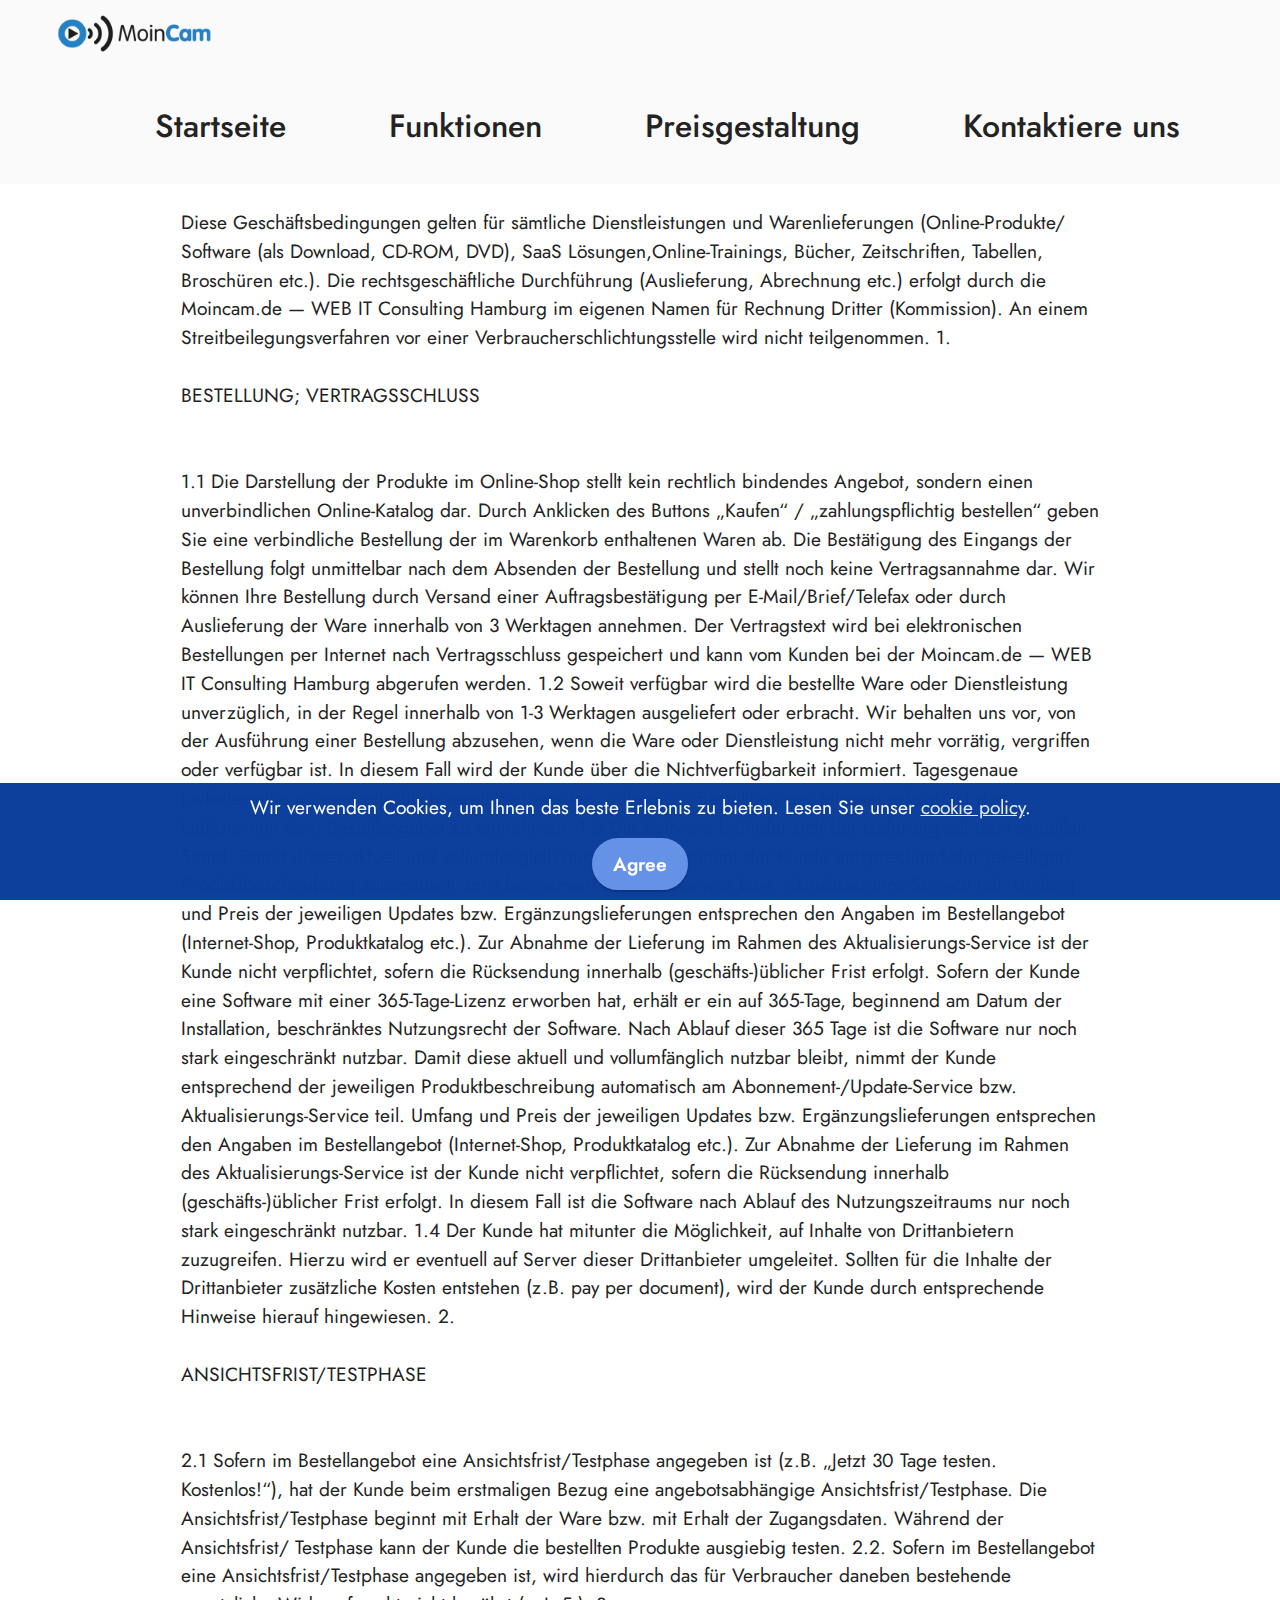
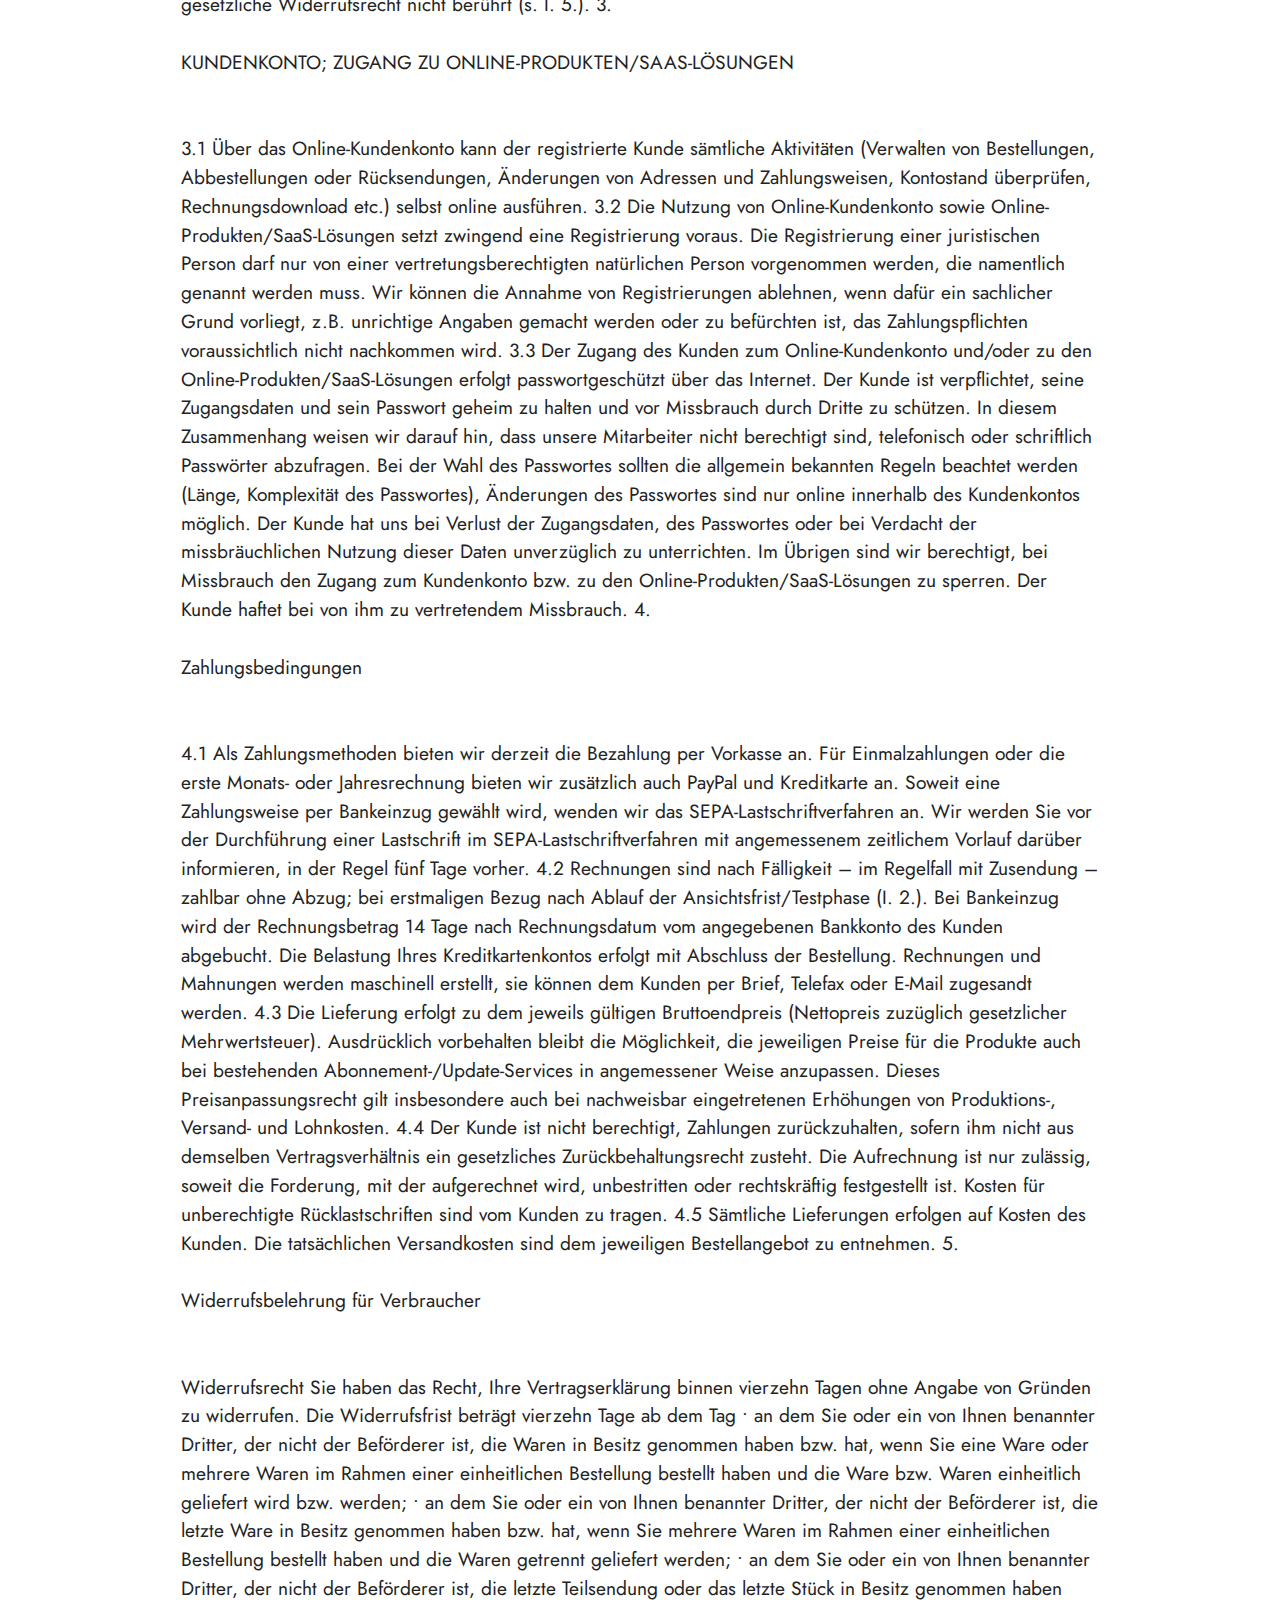
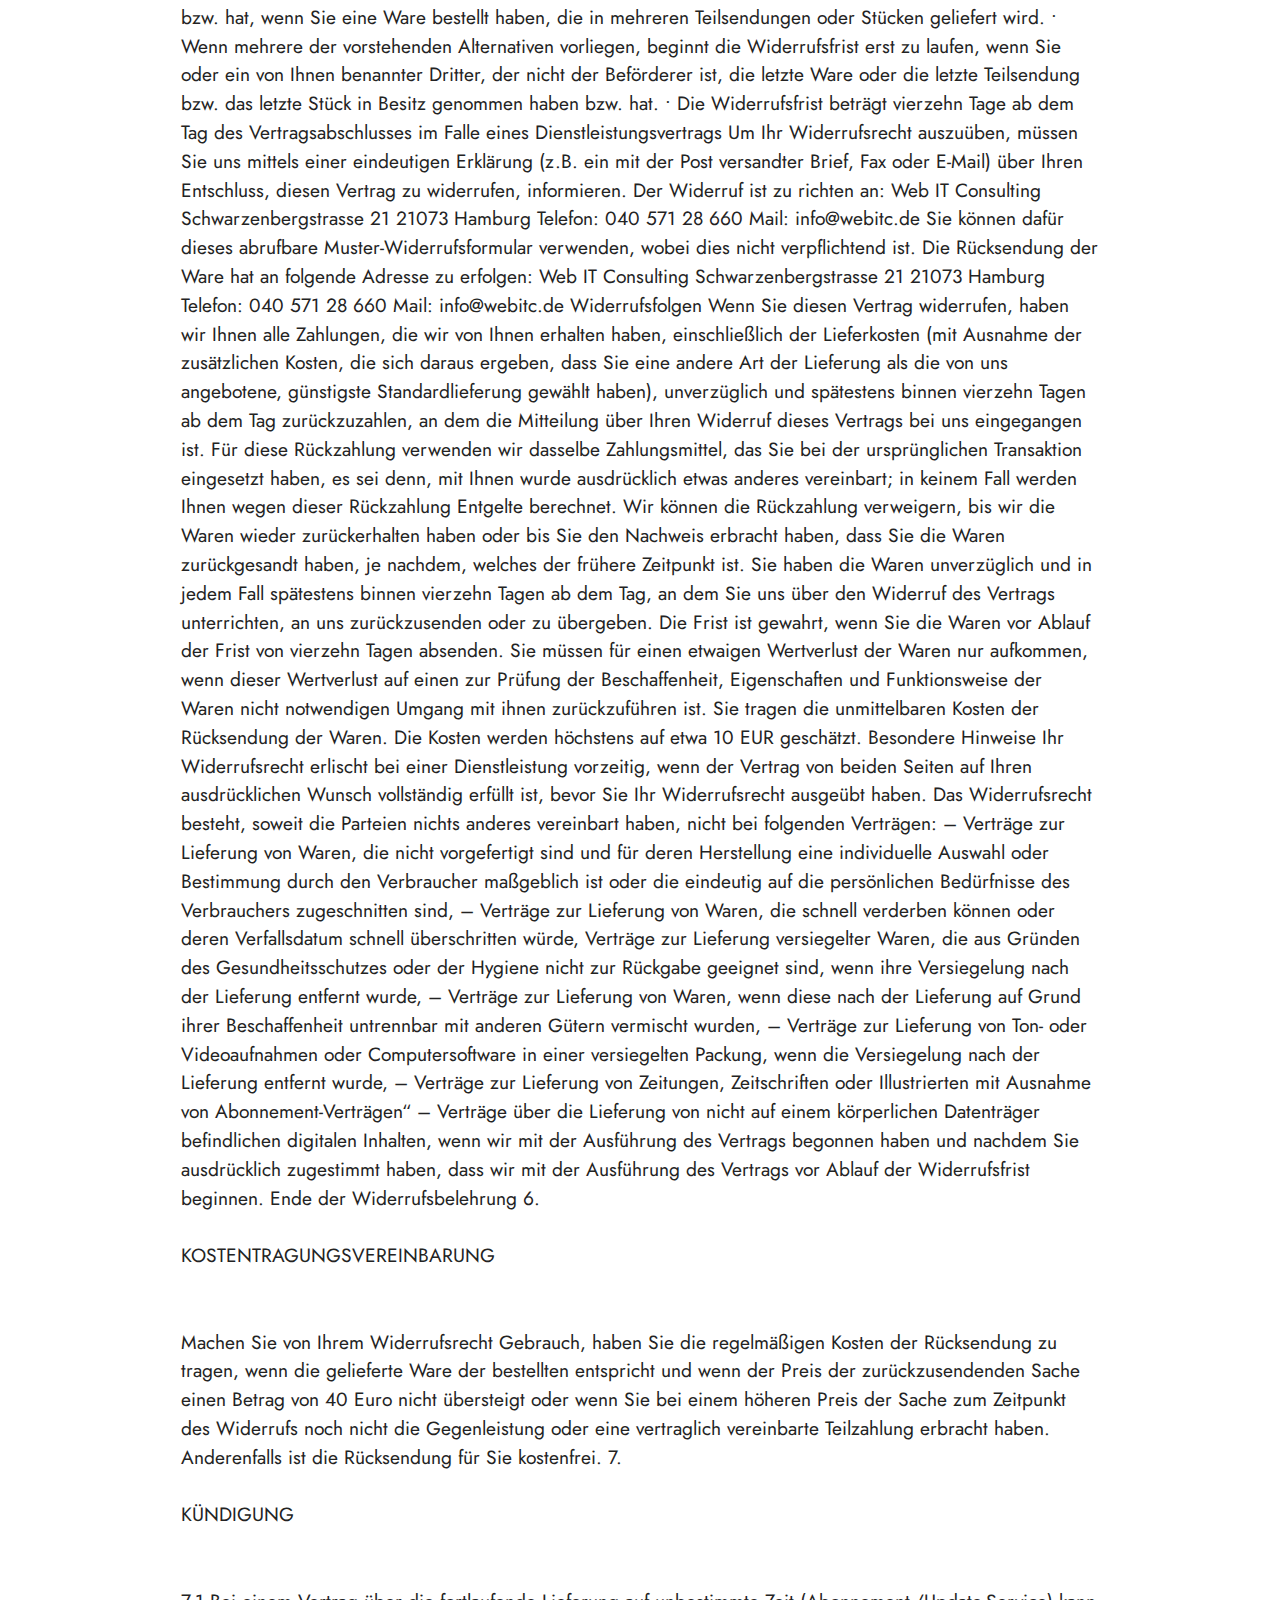
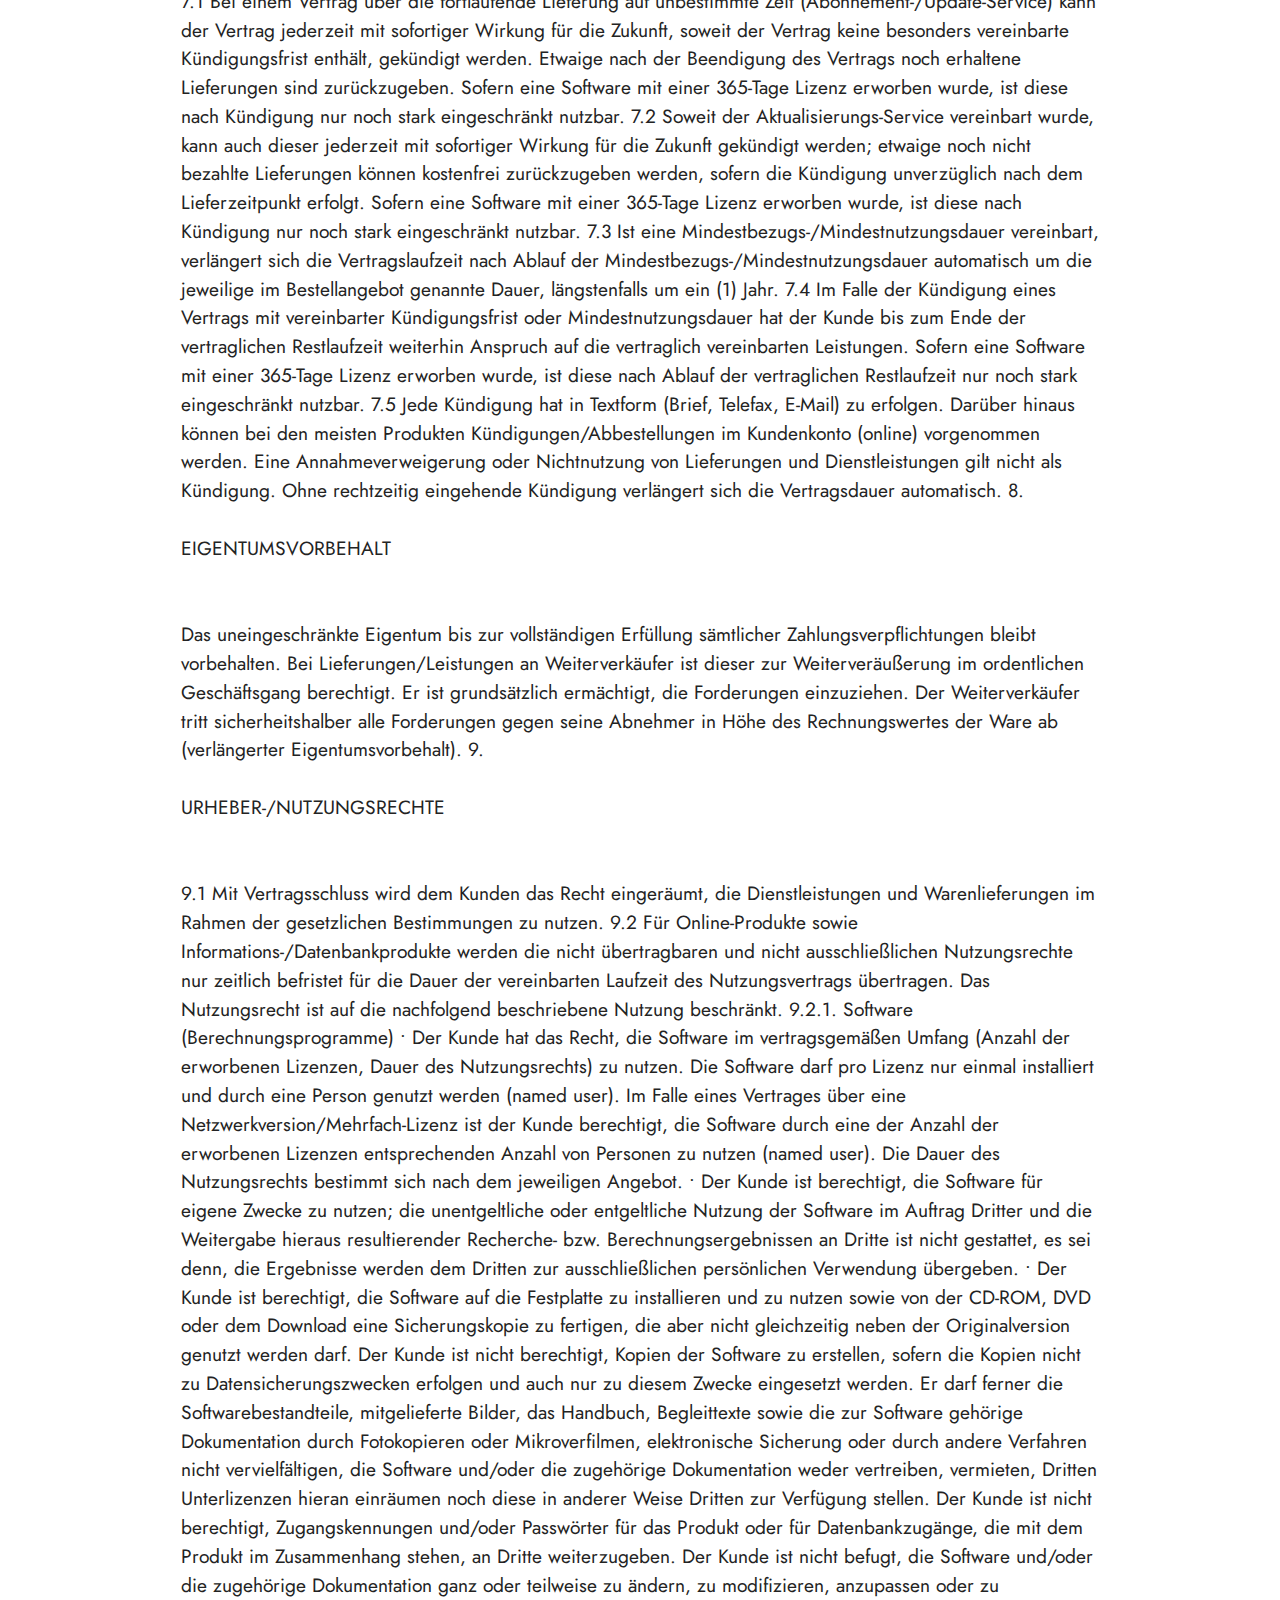
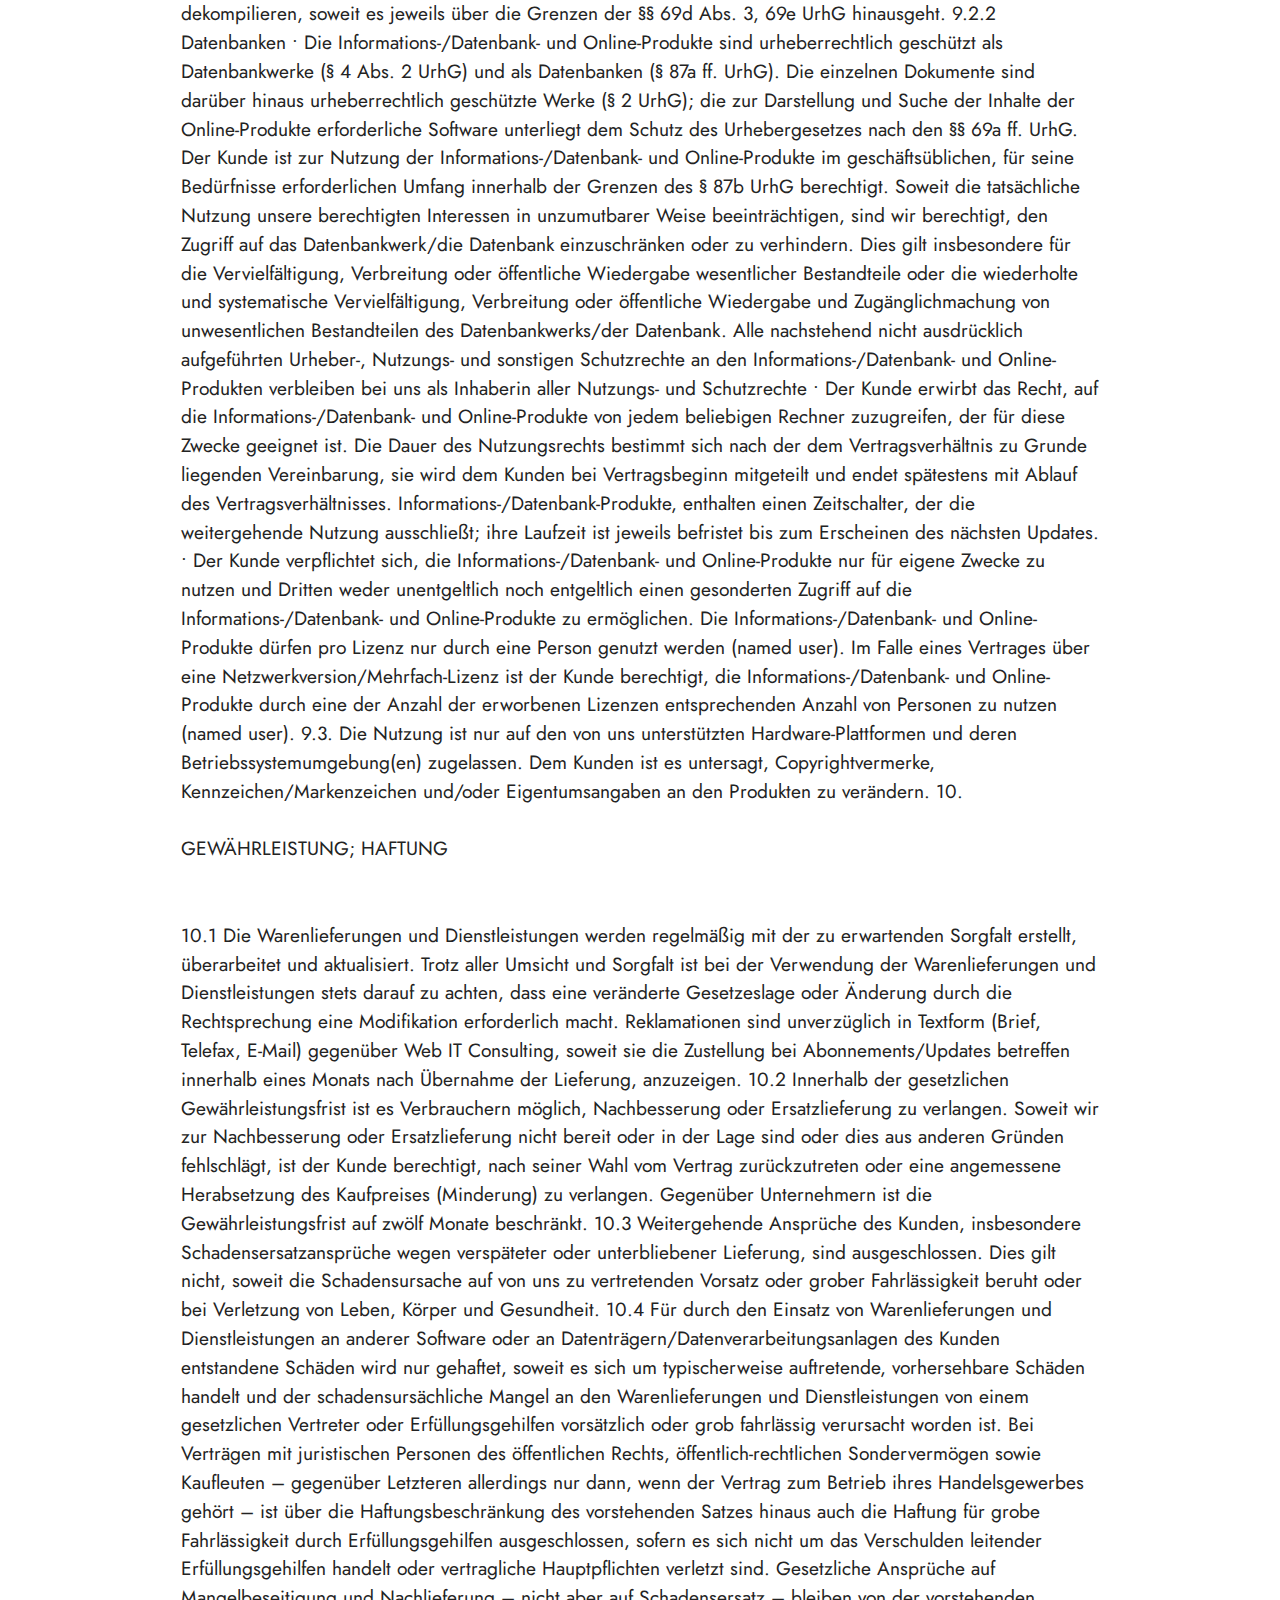
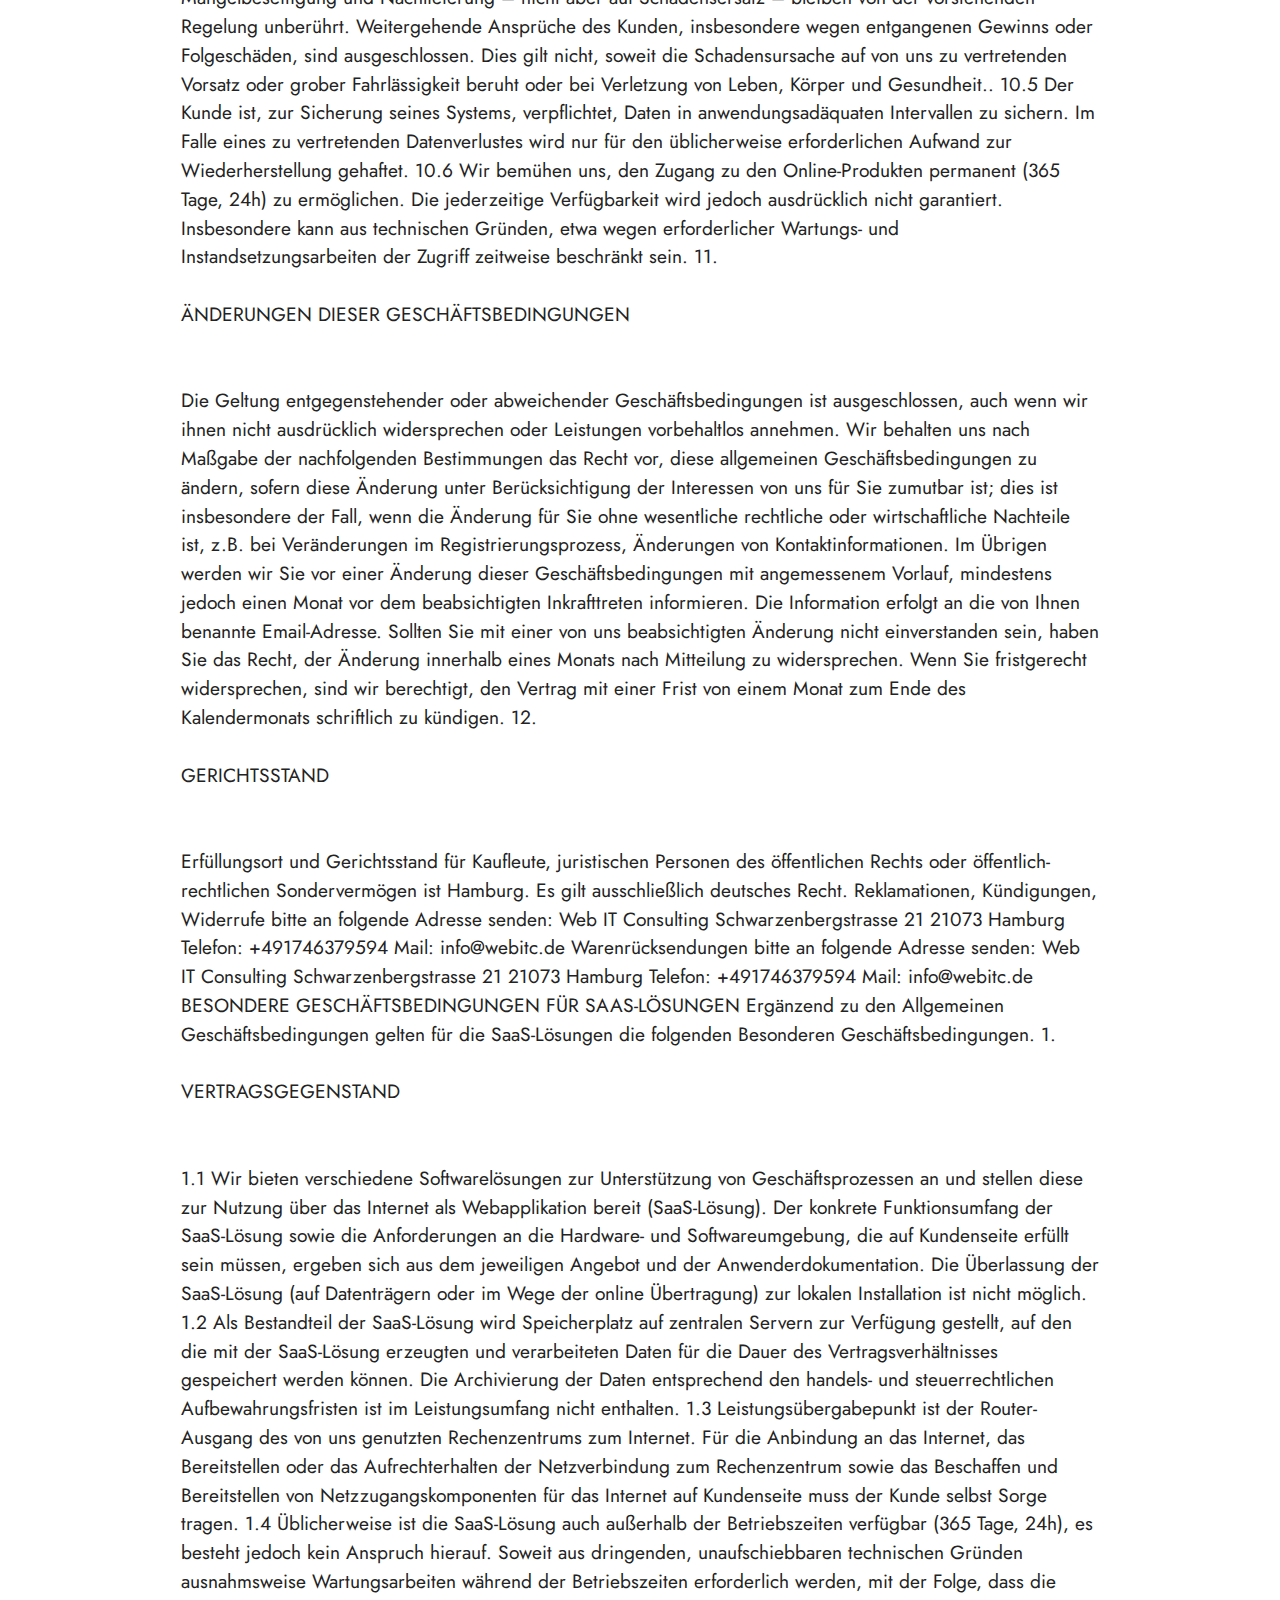
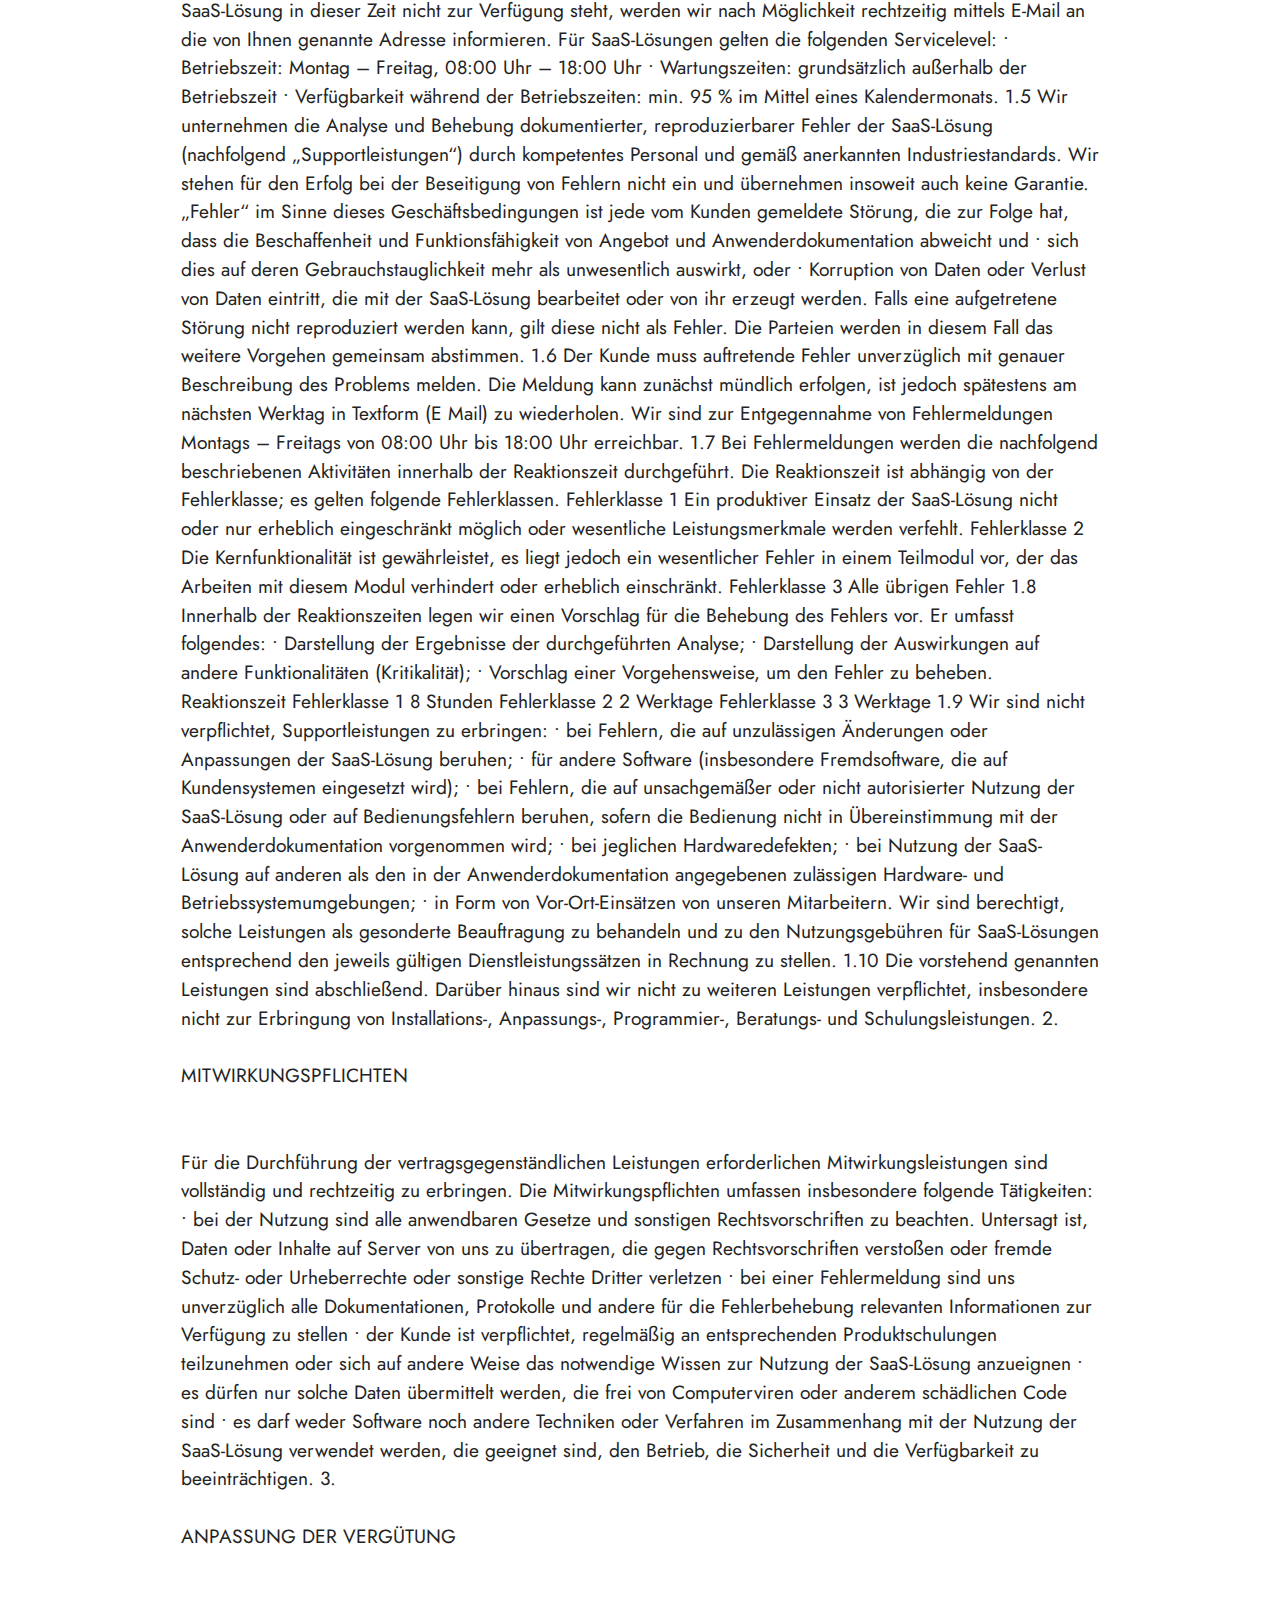
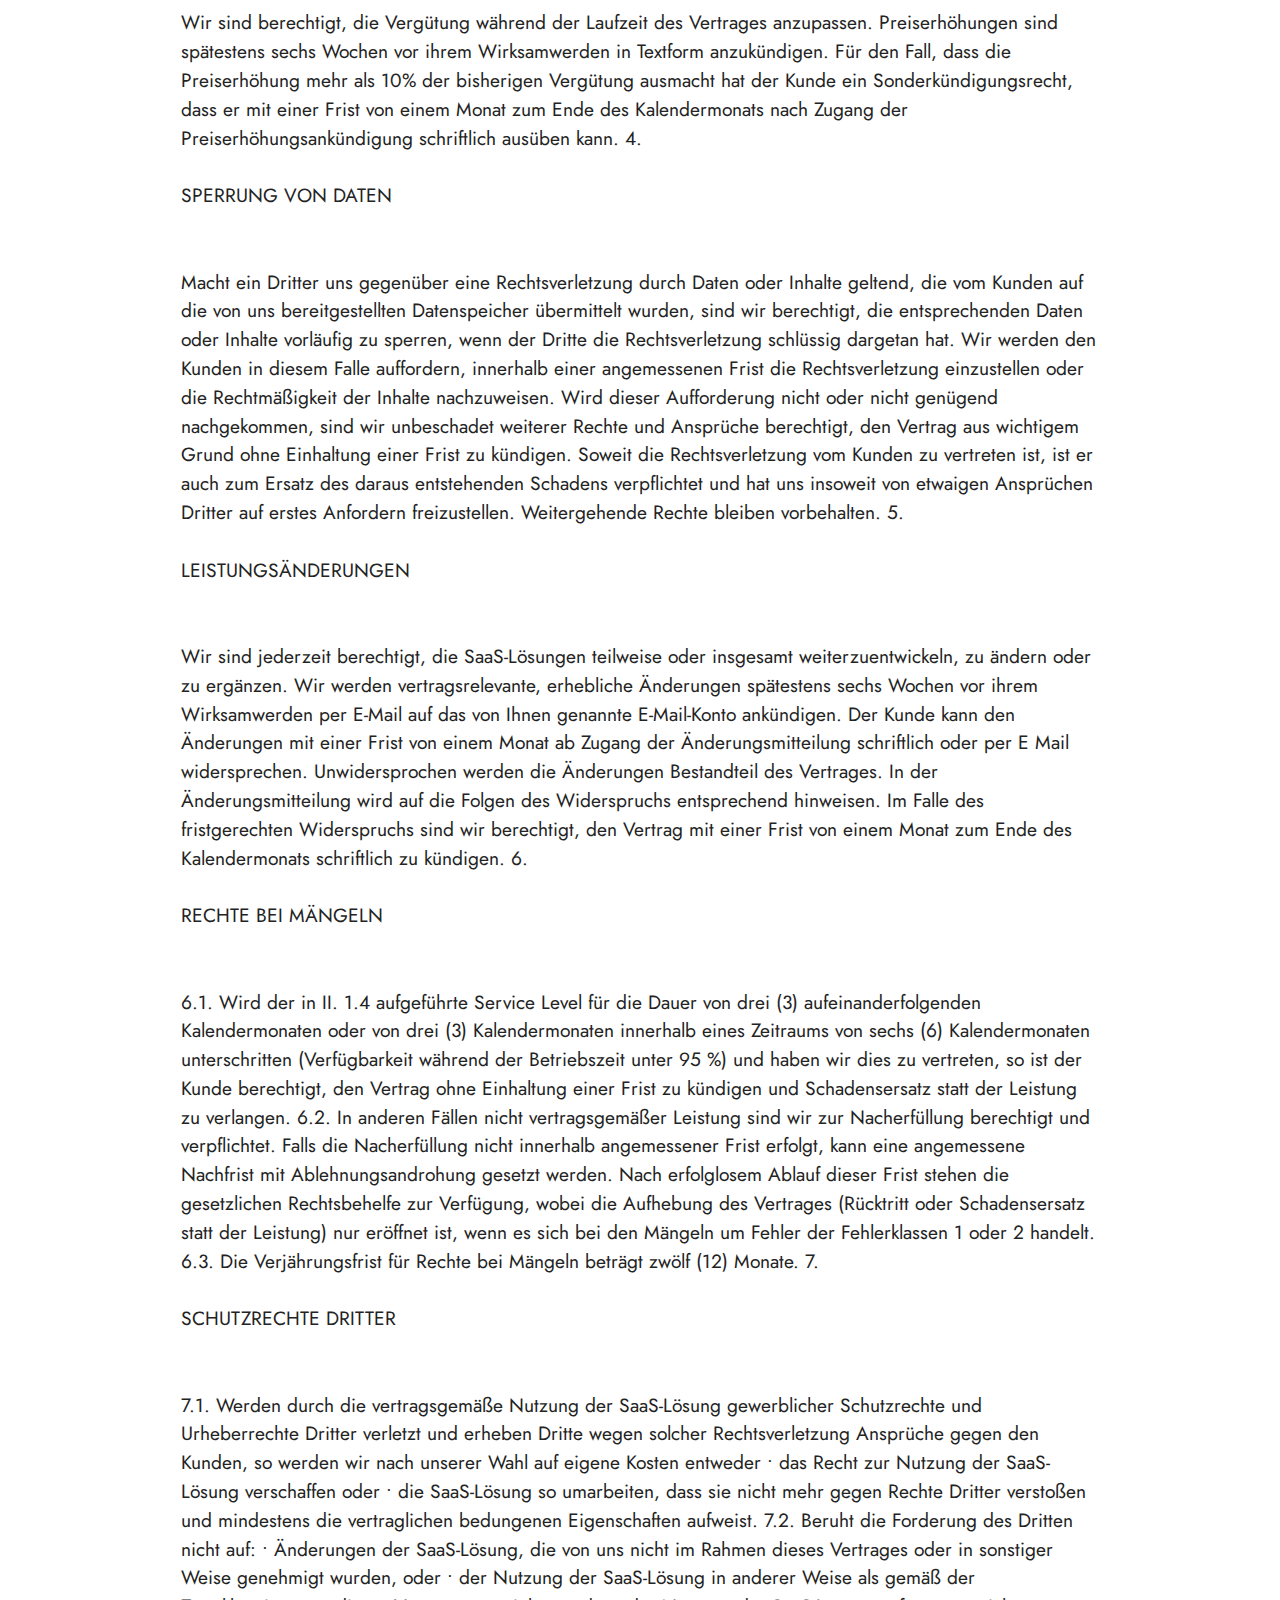
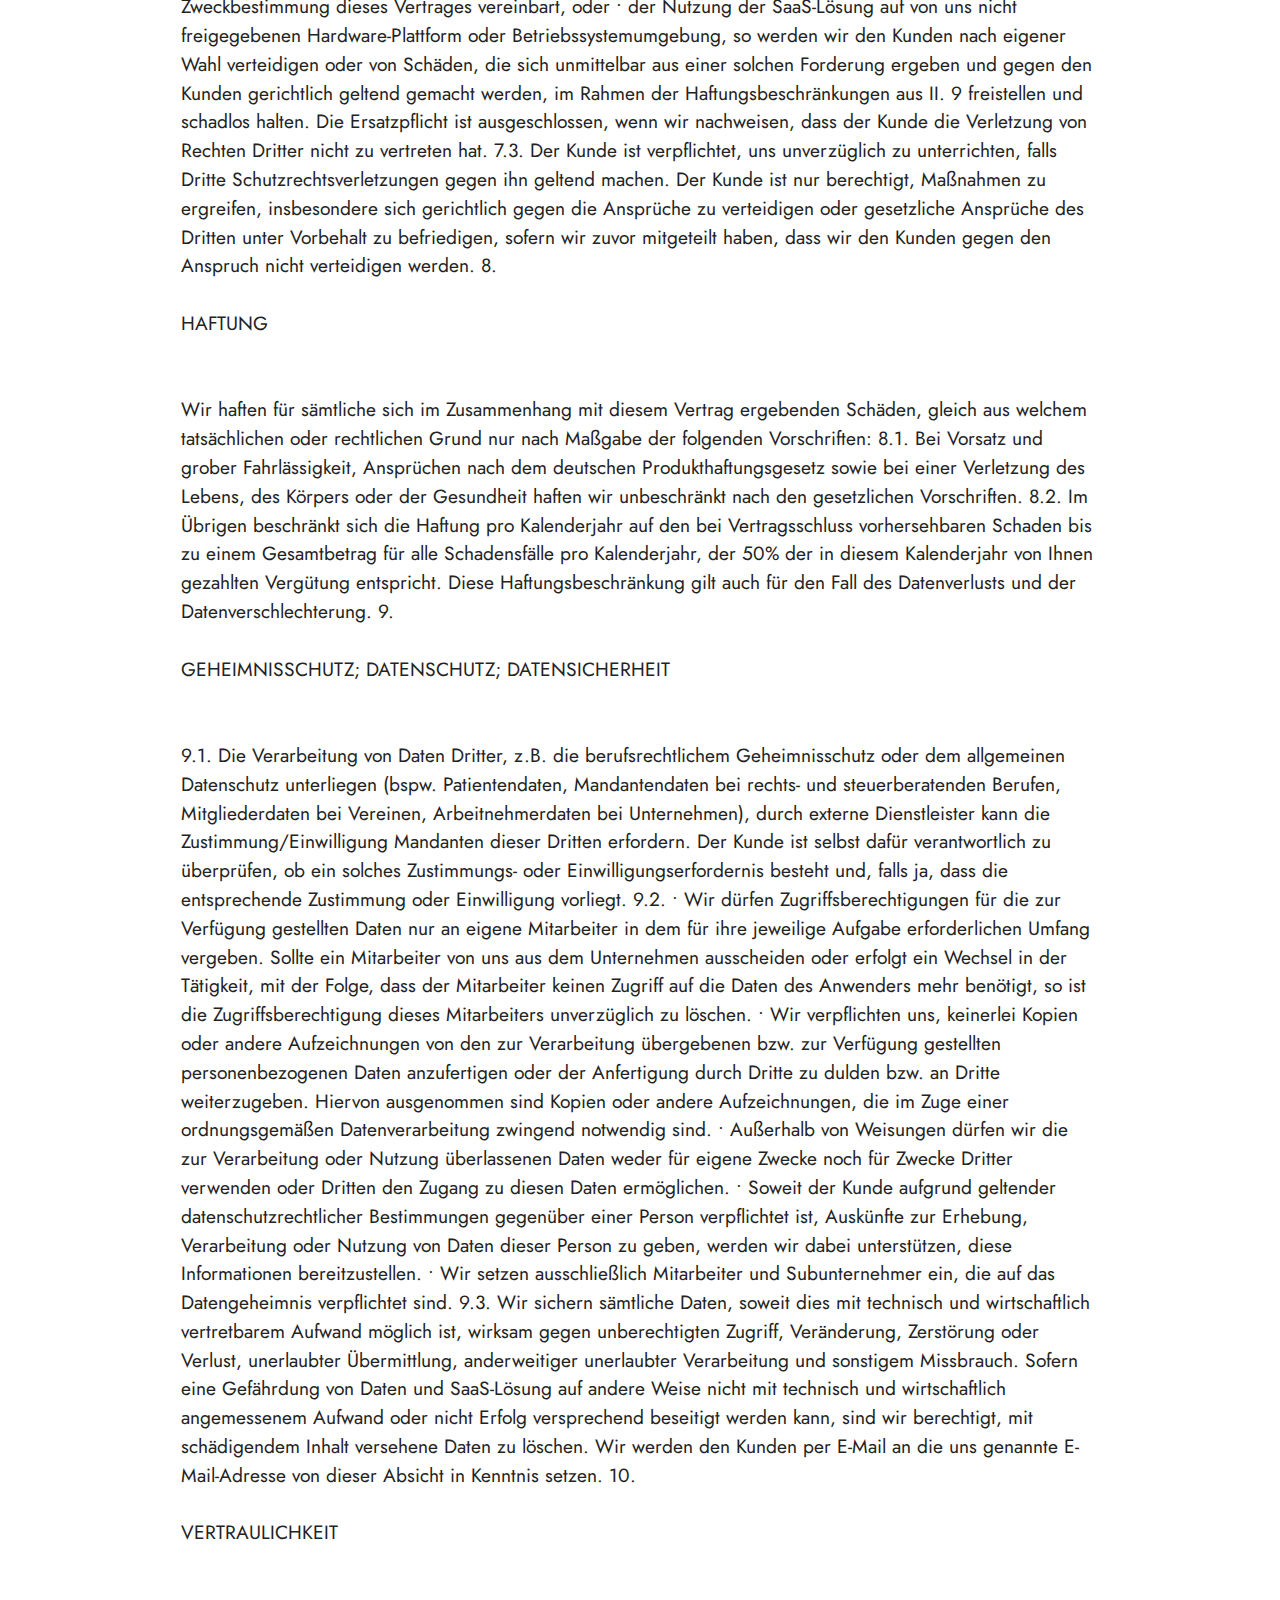
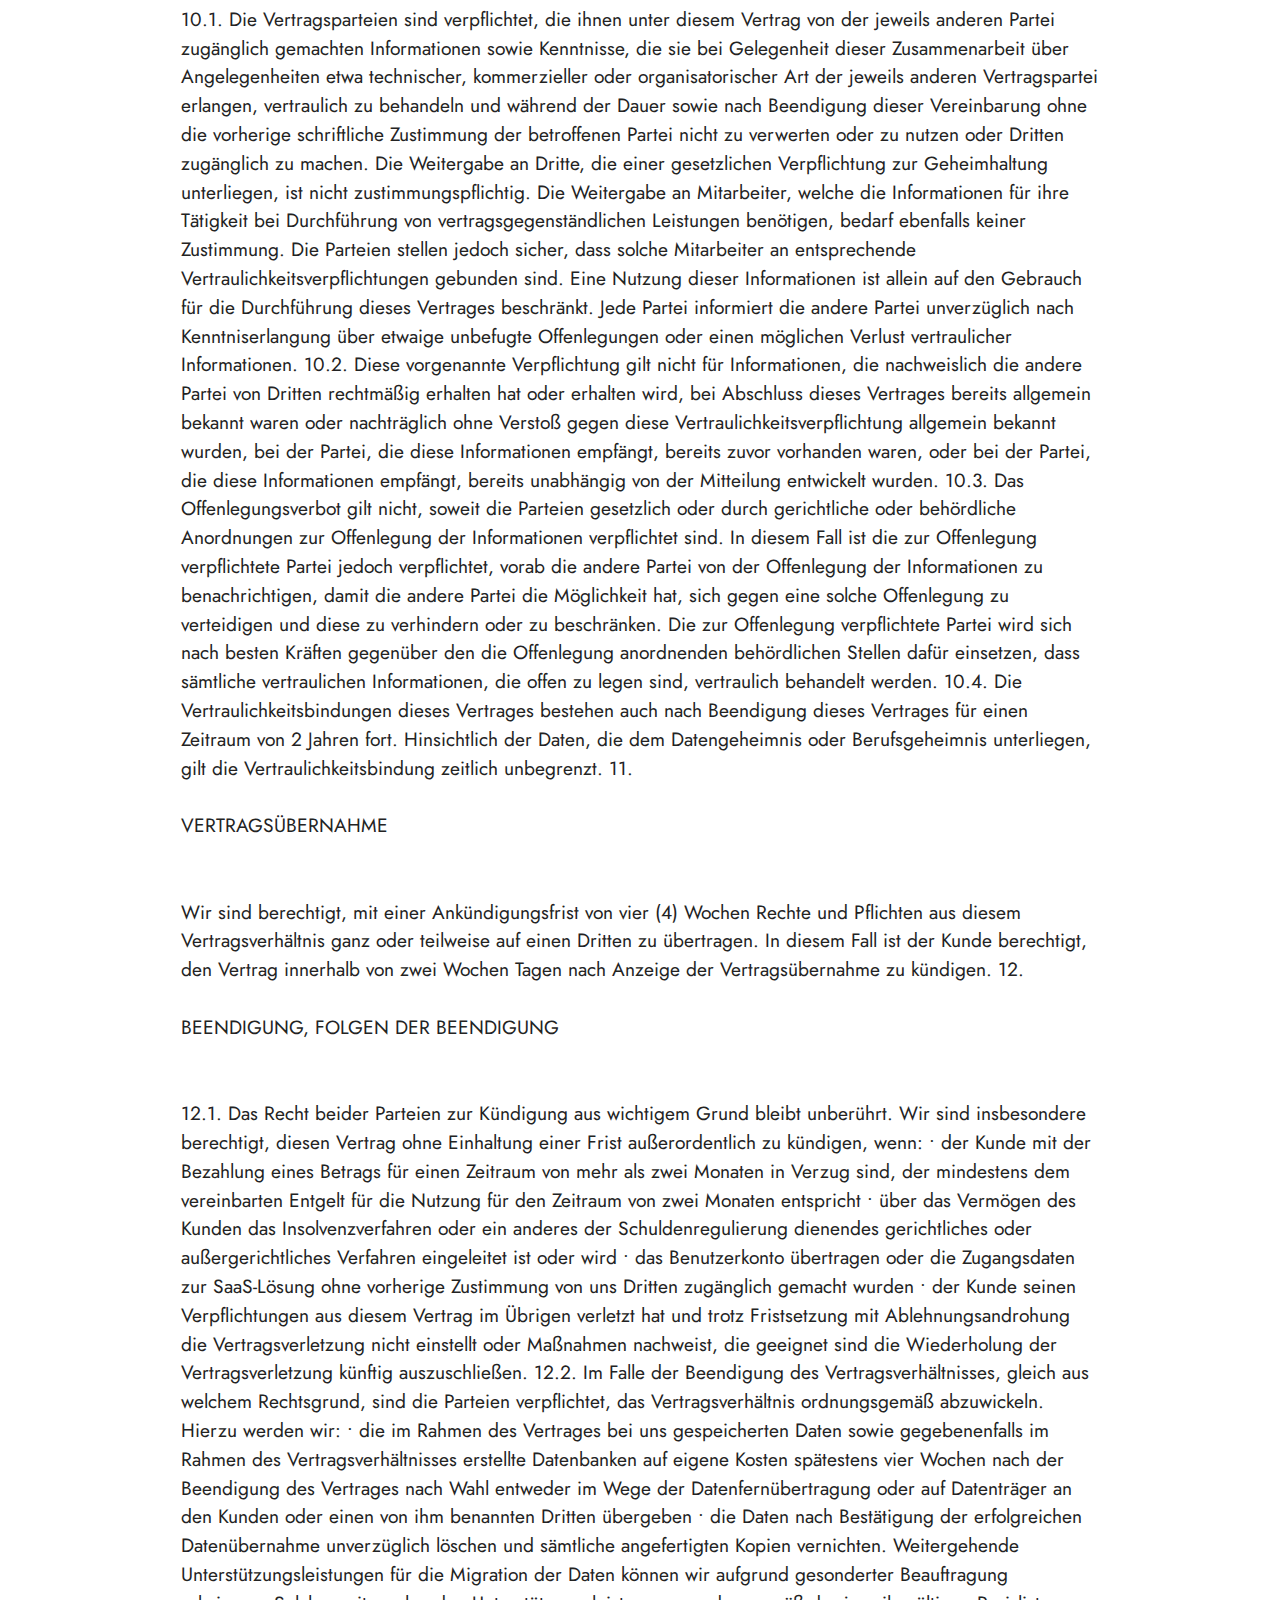
==== agb.html @ fe036a1b "3" ====
<!DOCTYPE html>
<html  lang="de">
<head>
  
  <meta charset="UTF-8">
  <meta http-equiv="X-UA-Compatible" content="IE=edge">
  
  <meta name="twitter:card" content="summary_large_image"/>
  <meta name="twitter:image:src" content="">
  <meta property="og:image" content="">
  <meta name="twitter:title" content="AGB">
  <meta name="viewport" content="width=device-width, initial-scale=1, minimum-scale=1">
  <link rel="shortcut icon" href="assets/images/icon-removebg-preview-92x90.png" type="image/x-icon">
  <meta name="description" content="">
  
  
  <title>AGB</title>
  <link rel="stylesheet" href="assets/bootstrap/css/bootstrap.min.css">
  <link rel="stylesheet" href="assets/bootstrap/css/bootstrap-grid.min.css">
  <link rel="stylesheet" href="assets/bootstrap/css/bootstrap-reboot.min.css">
  <link rel="stylesheet" href="assets/web/assets/gdpr-plugin/gdpr-styles.css">
  <link rel="stylesheet" href="assets/dropdown/css/style.css">
  <link rel="stylesheet" href="assets/socicon/css/styles.css">
  <link rel="stylesheet" href="assets/theme/css/style.css">
  <link rel="preload" href="https://fonts.googleapis.com/css?family=Jost:100,200,300,400,500,600,700,800,900,100i,200i,300i,400i,500i,600i,700i,800i,900i&display=swap" as="style" onload="this.onload=null;this.rel='stylesheet'">
  <noscript><link rel="stylesheet" href="https://fonts.googleapis.com/css?family=Jost:100,200,300,400,500,600,700,800,900,100i,200i,300i,400i,500i,600i,700i,800i,900i&display=swap"></noscript>
  <link rel="preload" as="style" href="assets/mobirise/css/mbr-additional.css"><link rel="stylesheet" href="assets/mobirise/css/mbr-additional.css" type="text/css">
  
  
  <script src="https://cdn.gravitec.net/storage/14111d429844a57307f62bf4891c823f/client.js" async></script>

  

<meta name="theme-color" content="#0fbc49">
<link rel="manifest" href="manifest.json">
<script src="sw-connect.js"></script>
<meta name="apple-mobile-web-app-capable" content="yes">
<link rel="apple-touch-startup-image" media="(device-width: 320px) and (device-height: 568px) and (-webkit-device-pixel-ratio: 2) and (orientation: portrait)" href="assets/images/apple-launch-640x1136.png">
<link rel="apple-touch-startup-image" media="(device-width: 375px) and (device-height: 667px) and (-webkit-device-pixel-ratio: 2) and (orientation: portrait)" href="assets/images/apple-launch-750x1334.png">
<link rel="apple-touch-startup-image" media="(device-width: 414px) and (device-height: 736px) and (-webkit-device-pixel-ratio: 3) and (orientation: portrait)" href="assets/images/apple-launch-1242x2208.png">
<link rel="apple-touch-startup-image" media="(device-width: 375px) and (device-height: 812px) and (-webkit-device-pixel-ratio: 3) and (orientation: portrait)" href="assets/images/apple-launch-1125x2436.png">
<link rel="apple-touch-startup-image" media="(device-width: 768px) and (device-height: 1024px) and (-webkit-device-pixel-ratio: 2) and (orientation: portrait)" href="assets/images/apple-launch-1536x2048.png">
<link rel="apple-touch-startup-image" media="(device-width: 834px) and (device-height: 1112px) and (-webkit-device-pixel-ratio: 2) and (orientation: portrait)" href="assets/images/apple-launch-1668x2224.png">
<link rel="apple-touch-startup-image" media="(device-width: 1024px) and (device-height: 1366px) and (-webkit-device-pixel-ratio: 2) and (orientation: portrait)" href="assets/images/apple-launch-2048x2732.png">
<meta name="apple-mobile-web-app-status-bar-style" content="default">
<meta name="apple-mobile-web-app-title" content="">
<link rel="apple-touch-icon" href="apple-touch-icon.png"></head>
<body>
  <script async="" src="https://cdn.onthe.io/io.js/asxhhPfzrP5i"></script>
  <section data-bs-version="5.1" class="menu menu2 cid-tc5HIs249k" once="menu" id="menu2-17">
    
    <nav class="navbar navbar-dropdown navbar-fixed-top navbar-expand-lg">
        <div class="container-fluid">
            <div class="navbar-brand">
                <span class="navbar-logo">
                    <a href="index.html#header14-1f">
                        <img src="[data-uri]" alt="" style="height: 4.3rem;" loading="lazy" class="lazyload" data-src="assets/images/logo-1-460x133.png">
                    </a>
                </span>
                
            </div>
            <button class="navbar-toggler" type="button" data-toggle="collapse" data-bs-toggle="collapse" data-target="#navbarSupportedContent" data-bs-target="#navbarSupportedContent" aria-controls="navbarNavAltMarkup" aria-expanded="false" aria-label="Toggle navigation">
                <div class="hamburger">
                    <span></span>
                    <span></span>
                    <span></span>
                    <span></span>
                </div>
            </button>
            <div class="collapse navbar-collapse" id="navbarSupportedContent">
                <ul class="navbar-nav nav-dropdown nav-right" data-app-modern-menu="true"><li class="nav-item"><a class="nav-link link text-black text-primary display-5" href="index.html#header14-1f">Startseite</a></li><li class="nav-item"><a class="nav-link link text-black text-primary display-5" href="index.html#content5-8">Funktionen</a></li>
                    <li class="nav-item"><a class="nav-link link text-black text-primary display-5" href="index.html#article1-l">Preisgestaltung</a></li>
                    <li class="nav-item"><a class="nav-link link text-black text-primary display-5" href="kontaktuns.html#contacts08-1d">Kontaktiere uns</a>
                    </li></ul>
                
                
            </div>
        </div>
    </nav>
</section>

<section data-bs-version="5.1" class="content5 cid-tc5G8BKfij" id="content5-10">
    
    <div class="container">
        <div class="row justify-content-center">
            <div class="col-md-12 col-lg-10">
                
                <h4 class="mbr-section-subtitle mbr-fonts-style mb-4 display-5">ALLGEMEINE GESCHÄFTSBEDINGUNGEN (AGB)</h4>
                <p class="mbr-text mbr-fonts-style display-7">Diese Geschäftsbedingungen gelten für sämtliche Dienstleistungen und Warenlieferungen (Online-Produkte/ Software (als Download, CD-ROM, DVD), SaaS Lösungen,Online-Trainings, Bücher, Zeitschriften, Tabellen, Broschüren etc.). Die rechtsgeschäftliche Durchführung (Auslieferung, Abrechnung etc.) erfolgt durch die Moincam.de — WEB IT Consulting Hamburg im eigenen Namen für Rechnung Dritter (Kommission). An einem Streitbeilegungsverfahren vor einer Verbraucherschlichtungsstelle wird nicht teilgenommen. 1.
<br>
<br>BESTELLUNG; VERTRAGSSCHLUSS
<br>
<br>
<br>1.1 Die Darstellung der Produkte im Online-Shop stellt kein rechtlich bindendes Angebot, sondern einen unverbindlichen Online-Katalog dar. Durch Anklicken des Buttons „Kaufen“ / „zahlungspflichtig bestellen“ geben Sie eine verbindliche Bestellung der im Warenkorb enthaltenen Waren ab. Die Bestätigung des Eingangs der Bestellung folgt unmittelbar nach dem Absenden der Bestellung und stellt noch keine Vertragsannahme dar. Wir können Ihre Bestellung durch Versand einer Auftragsbestätigung per E-Mail/Brief/Telefax oder durch Auslieferung der Ware innerhalb von 3 Werktagen annehmen. Der Vertragstext wird bei elektronischen Bestellungen per Internet nach Vertragsschluss gespeichert und kann vom Kunden bei der Moincam.de — WEB IT Consulting Hamburg abgerufen werden. 1.2 Soweit verfügbar wird die bestellte Ware oder Dienstleistung unverzüglich, in der Regel innerhalb von 1-3 Werktagen ausgeliefert oder erbracht. Wir behalten uns vor, von der Ausführung einer Bestellung abzusehen, wenn die Ware oder Dienstleistung nicht mehr vorrätig, vergriffen oder verfügbar ist. In diesem Fall wird der Kunde über die Nichtverfügbarkeit informiert. Tagesgenaue Liefertermine müssen schriftlich vereinbart werden. Sofern die Bestellung per Internet erfolgt, ist der Liefertermin dem Bestellangebot zu entnehmen. 1.3 Die Software befindet sich bei Lieferung auf dem aktuellen Stand. Damit dieses aktuell und vollumfänglich nutzbar bleibt, nimmt der Kunde entsprechend der jeweiligen Produktbeschreibung automatisch am Abonnement-/Update-Service bzw. Aktualisierungs-Service teil. Umfang und Preis der jeweiligen Updates bzw. Ergänzungslieferungen entsprechen den Angaben im Bestellangebot (Internet-Shop, Produktkatalog etc.). Zur Abnahme der Lieferung im Rahmen des Aktualisierungs-Service ist der Kunde nicht verpflichtet, sofern die Rücksendung innerhalb (geschäfts-)üblicher Frist erfolgt. Sofern der Kunde eine Software mit einer 365-Tage-Lizenz erworben hat, erhält er ein auf 365-Tage, beginnend am Datum der Installation, beschränktes Nutzungsrecht der Software. Nach Ablauf dieser 365 Tage ist die Software nur noch stark eingeschränkt nutzbar. Damit diese aktuell und vollumfänglich nutzbar bleibt, nimmt der Kunde entsprechend der jeweiligen Produktbeschreibung automatisch am Abonnement-/Update-Service bzw. Aktualisierungs-Service teil. Umfang und Preis der jeweiligen Updates bzw. Ergänzungslieferungen entsprechen den Angaben im Bestellangebot (Internet-Shop, Produktkatalog etc.). Zur Abnahme der Lieferung im Rahmen des Aktualisierungs-Service ist der Kunde nicht verpflichtet, sofern die Rücksendung innerhalb (geschäfts-)üblicher Frist erfolgt. In diesem Fall ist die Software nach Ablauf des Nutzungszeitraums nur noch stark eingeschränkt nutzbar. 1.4 Der Kunde hat mitunter die Möglichkeit, auf Inhalte von Drittanbietern zuzugreifen. Hierzu wird er eventuell auf Server dieser Drittanbieter umgeleitet. Sollten für die Inhalte der Drittanbieter zusätzliche Kosten entstehen (z.B. pay per document), wird der Kunde durch entsprechende Hinweise hierauf hingewiesen. 2.
<br>
<br>ANSICHTSFRIST/TESTPHASE
<br>
<br>
<br>2.1 Sofern im Bestellangebot eine Ansichtsfrist/Testphase angegeben ist (z.B. „Jetzt 30 Tage testen. Kostenlos!“), hat der Kunde beim erstmaligen Bezug eine angebotsabhängige Ansichtsfrist/Testphase. Die Ansichtsfrist/Testphase beginnt mit Erhalt der Ware bzw. mit Erhalt der Zugangsdaten. Während der Ansichtsfrist/ Testphase kann der Kunde die bestellten Produkte ausgiebig testen. 2.2. Sofern im Bestellangebot eine Ansichtsfrist/Testphase angegeben ist, wird hierdurch das für Verbraucher daneben bestehende gesetzliche Widerrufsrecht nicht berührt (s. I. 5.). 3.
<br>
<br>KUNDENKONTO; ZUGANG ZU ONLINE-PRODUKTEN/SAAS-LÖSUNGEN
<br>
<br>
<br>3.1 Über das Online-Kundenkonto kann der registrierte Kunde sämtliche Aktivitäten (Verwalten von Bestellungen, Abbestellungen oder Rücksendungen, Änderungen von Adressen und Zahlungsweisen, Kontostand überprüfen, Rechnungsdownload etc.) selbst online ausführen. 3.2 Die Nutzung von Online-Kundenkonto sowie Online-Produkten/SaaS-Lösungen setzt zwingend eine Registrierung voraus. Die Registrierung einer juristischen Person darf nur von einer vertretungsberechtigten natürlichen Person vorgenommen werden, die namentlich genannt werden muss. Wir können die Annahme von Registrierungen ablehnen, wenn dafür ein sachlicher Grund vorliegt, z.B. unrichtige Angaben gemacht werden oder zu befürchten ist, das Zahlungspflichten voraussichtlich nicht nachkommen wird. 3.3 Der Zugang des Kunden zum Online-Kundenkonto und/oder zu den Online-Produkten/SaaS-Lösungen erfolgt passwortgeschützt über das Internet. Der Kunde ist verpflichtet, seine Zugangsdaten und sein Passwort geheim zu halten und vor Missbrauch durch Dritte zu schützen. In diesem Zusammenhang weisen wir darauf hin, dass unsere Mitarbeiter nicht berechtigt sind, telefonisch oder schriftlich Passwörter abzufragen. Bei der Wahl des Passwortes sollten die allgemein bekannten Regeln beachtet werden (Länge, Komplexität des Passwortes), Änderungen des Passwortes sind nur online innerhalb des Kundenkontos möglich. Der Kunde hat uns bei Verlust der Zugangsdaten, des Passwortes oder bei Verdacht der missbräuchlichen Nutzung dieser Daten unverzüglich zu unterrichten. Im Übrigen sind wir berechtigt, bei Missbrauch den Zugang zum Kundenkonto bzw. zu den Online-Produkten/SaaS-Lösungen zu sperren. Der Kunde haftet bei von ihm zu vertretendem Missbrauch. 4.
<br>
<br>Zahlungsbedingungen
<br>
<br>
<br>4.1 Als Zahlungsmethoden bieten wir derzeit die Bezahlung per Vorkasse an. Für Einmalzahlungen oder die erste Monats- oder Jahresrechnung bieten wir zusätzlich auch PayPal und Kreditkarte an. Soweit eine Zahlungsweise per Bankeinzug gewählt wird, wenden wir das SEPA-Lastschriftverfahren an. Wir werden Sie vor der Durchführung einer Lastschrift im SEPA-Lastschriftverfahren mit angemessenem zeitlichem Vorlauf darüber informieren, in der Regel fünf Tage vorher. 4.2 Rechnungen sind nach Fälligkeit – im Regelfall mit Zusendung – zahlbar ohne Abzug; bei erstmaligen Bezug nach Ablauf der Ansichtsfrist/Testphase (I. 2.). Bei Bankeinzug wird der Rechnungsbetrag 14 Tage nach Rechnungsdatum vom angegebenen Bankkonto des Kunden abgebucht. Die Belastung Ihres Kreditkartenkontos erfolgt mit Abschluss der Bestellung. Rechnungen und Mahnungen werden maschinell erstellt, sie können dem Kunden per Brief, Telefax oder E-Mail zugesandt werden. 4.3 Die Lieferung erfolgt zu dem jeweils gültigen Bruttoendpreis (Nettopreis zuzüglich gesetzlicher Mehrwertsteuer). Ausdrücklich vorbehalten bleibt die Möglichkeit, die jeweiligen Preise für die Produkte auch bei bestehenden Abonnement-/Update-Services in angemessener Weise anzupassen. Dieses Preisanpassungsrecht gilt insbesondere auch bei nachweisbar eingetretenen Erhöhungen von Produktions-, Versand- und Lohnkosten. 4.4 Der Kunde ist nicht berechtigt, Zahlungen zurückzuhalten, sofern ihm nicht aus demselben Vertragsverhältnis ein gesetzliches Zurückbehaltungsrecht zusteht. Die Aufrechnung ist nur zulässig, soweit die Forderung, mit der aufgerechnet wird, unbestritten oder rechtskräftig festgestellt ist. Kosten für unberechtigte Rücklastschriften sind vom Kunden zu tragen. 4.5 Sämtliche Lieferungen erfolgen auf Kosten des Kunden. Die tatsächlichen Versandkosten sind dem jeweiligen Bestellangebot zu entnehmen. 5.
<br>
<br>Widerrufsbelehrung für Verbraucher
<br>
<br>
<br>Widerrufsrecht Sie haben das Recht, Ihre Vertragserklärung binnen vierzehn Tagen ohne Angabe von Gründen zu widerrufen. Die Widerrufsfrist beträgt vierzehn Tage ab dem Tag • an dem Sie oder ein von Ihnen benannter Dritter, der nicht der Beförderer ist, die Waren in Besitz genommen haben bzw. hat, wenn Sie eine Ware oder mehrere Waren im Rahmen einer einheitlichen Bestellung bestellt haben und die Ware bzw. Waren einheitlich geliefert wird bzw. werden; • an dem Sie oder ein von Ihnen benannter Dritter, der nicht der Beförderer ist, die letzte Ware in Besitz genommen haben bzw. hat, wenn Sie mehrere Waren im Rahmen einer einheitlichen Bestellung bestellt haben und die Waren getrennt geliefert werden; • an dem Sie oder ein von Ihnen benannter Dritter, der nicht der Beförderer ist, die letzte Teilsendung oder das letzte Stück in Besitz genommen haben bzw. hat, wenn Sie eine Ware bestellt haben, die in mehreren Teilsendungen oder Stücken geliefert wird. • Wenn mehrere der vorstehenden Alternativen vorliegen, beginnt die Widerrufsfrist erst zu laufen, wenn Sie oder ein von Ihnen benannter Dritter, der nicht der Beförderer ist, die letzte Ware oder die letzte Teilsendung bzw. das letzte Stück in Besitz genommen haben bzw. hat. • Die Widerrufsfrist beträgt vierzehn Tage ab dem Tag des Vertragsabschlusses im Falle eines Dienstleistungsvertrags Um Ihr Widerrufsrecht auszuüben, müssen Sie uns mittels einer eindeutigen Erklärung (z.B. ein mit der Post versandter Brief, Fax oder E-Mail) über Ihren Entschluss, diesen Vertrag zu widerrufen, informieren. Der Widerruf ist zu richten an: Web IT Consulting Schwarzenbergstrasse 21 21073 Hamburg Telefon: 040 571 28 660 Mail: info@webitc.de Sie können dafür dieses abrufbare Muster-Widerrufsformular verwenden, wobei dies nicht verpflichtend ist. Die Rücksendung der Ware hat an folgende Adresse zu erfolgen: Web IT Consulting Schwarzenbergstrasse 21 21073 Hamburg Telefon: 040 571 28 660 Mail: info@webitc.de Widerrufsfolgen Wenn Sie diesen Vertrag widerrufen, haben wir Ihnen alle Zahlungen, die wir von Ihnen erhalten haben, einschließlich der Lieferkosten (mit Ausnahme der zusätzlichen Kosten, die sich daraus ergeben, dass Sie eine andere Art der Lieferung als die von uns angebotene, günstigste Standardlieferung gewählt haben), unverzüglich und spätestens binnen vierzehn Tagen ab dem Tag zurückzuzahlen, an dem die Mitteilung über Ihren Widerruf dieses Vertrags bei uns eingegangen ist. Für diese Rückzahlung verwenden wir dasselbe Zahlungsmittel, das Sie bei der ursprünglichen Transaktion eingesetzt haben, es sei denn, mit Ihnen wurde ausdrücklich etwas anderes vereinbart; in keinem Fall werden Ihnen wegen dieser Rückzahlung Entgelte berechnet. Wir können die Rückzahlung verweigern, bis wir die Waren wieder zurückerhalten haben oder bis Sie den Nachweis erbracht haben, dass Sie die Waren zurückgesandt haben, je nachdem, welches der frühere Zeitpunkt ist. Sie haben die Waren unverzüglich und in jedem Fall spätestens binnen vierzehn Tagen ab dem Tag, an dem Sie uns über den Widerruf des Vertrags unterrichten, an uns zurückzusenden oder zu übergeben. Die Frist ist gewahrt, wenn Sie die Waren vor Ablauf der Frist von vierzehn Tagen absenden. Sie müssen für einen etwaigen Wertverlust der Waren nur aufkommen, wenn dieser Wertverlust auf einen zur Prüfung der Beschaffenheit, Eigenschaften und Funktionsweise der Waren nicht notwendigen Umgang mit ihnen zurückzuführen ist. Sie tragen die unmittelbaren Kosten der Rücksendung der Waren. Die Kosten werden höchstens auf etwa 10 EUR geschätzt. Besondere Hinweise Ihr Widerrufsrecht erlischt bei einer Dienstleistung vorzeitig, wenn der Vertrag von beiden Seiten auf Ihren ausdrücklichen Wunsch vollständig erfüllt ist, bevor Sie Ihr Widerrufsrecht ausgeübt haben. Das Widerrufsrecht besteht, soweit die Parteien nichts anderes vereinbart haben, nicht bei folgenden Verträgen: – Verträge zur Lieferung von Waren, die nicht vorgefertigt sind und für deren Herstellung eine individuelle Auswahl oder Bestimmung durch den Verbraucher maßgeblich ist oder die eindeutig auf die persönlichen Bedürfnisse des Verbrauchers zugeschnitten sind, – Verträge zur Lieferung von Waren, die schnell verderben können oder deren Verfallsdatum schnell überschritten würde, Verträge zur Lieferung versiegelter Waren, die aus Gründen des Gesundheitsschutzes oder der Hygiene nicht zur Rückgabe geeignet sind, wenn ihre Versiegelung nach der Lieferung entfernt wurde, – Verträge zur Lieferung von Waren, wenn diese nach der Lieferung auf Grund ihrer Beschaffenheit untrennbar mit anderen Gütern vermischt wurden, – Verträge zur Lieferung von Ton- oder Videoaufnahmen oder Computersoftware in einer versiegelten Packung, wenn die Versiegelung nach der Lieferung entfernt wurde, – Verträge zur Lieferung von Zeitungen, Zeitschriften oder Illustrierten mit Ausnahme von Abonnement-Verträgen“ – Verträge über die Lieferung von nicht auf einem körperlichen Datenträger befindlichen digitalen Inhalten, wenn wir mit der Ausführung des Vertrags begonnen haben und nachdem Sie ausdrücklich zugestimmt haben, dass wir mit der Ausführung des Vertrags vor Ablauf der Widerrufsfrist beginnen. Ende der Widerrufsbelehrung 6.
<br>
<br>KOSTENTRAGUNGSVEREINBARUNG
<br>
<br>
<br>Machen Sie von Ihrem Widerrufsrecht Gebrauch, haben Sie die regelmäßigen Kosten der Rücksendung zu tragen, wenn die gelieferte Ware der bestellten entspricht und wenn der Preis der zurückzusendenden Sache einen Betrag von 40 Euro nicht übersteigt oder wenn Sie bei einem höheren Preis der Sache zum Zeitpunkt des Widerrufs noch nicht die Gegenleistung oder eine vertraglich vereinbarte Teilzahlung erbracht haben. Anderenfalls ist die Rücksendung für Sie kostenfrei. 7.
<br>
<br>KÜNDIGUNG
<br>
<br>
<br>7.1 Bei einem Vertrag über die fortlaufende Lieferung auf unbestimmte Zeit (Abonnement-/Update-Service) kann der Vertrag jederzeit mit sofortiger Wirkung für die Zukunft, soweit der Vertrag keine besonders vereinbarte Kündigungsfrist enthält, gekündigt werden. Etwaige nach der Beendigung des Vertrags noch erhaltene Lieferungen sind zurückzugeben. Sofern eine Software mit einer 365-Tage Lizenz erworben wurde, ist diese nach Kündigung nur noch stark eingeschränkt nutzbar. 7.2 Soweit der Aktualisierungs-Service vereinbart wurde, kann auch dieser jederzeit mit sofortiger Wirkung für die Zukunft gekündigt werden; etwaige noch nicht bezahlte Lieferungen können kostenfrei zurückzugeben werden, sofern die Kündigung unverzüglich nach dem Lieferzeitpunkt erfolgt. Sofern eine Software mit einer 365-Tage Lizenz erworben wurde, ist diese nach Kündigung nur noch stark eingeschränkt nutzbar. 7.3 Ist eine Mindestbezugs-/Mindestnutzungsdauer vereinbart, verlängert sich die Vertragslaufzeit nach Ablauf der Mindestbezugs-/Mindestnutzungsdauer automatisch um die jeweilige im Bestellangebot genannte Dauer, längstenfalls um ein (1) Jahr. 7.4 Im Falle der Kündigung eines Vertrags mit vereinbarter Kündigungsfrist oder Mindestnutzungsdauer hat der Kunde bis zum Ende der vertraglichen Restlaufzeit weiterhin Anspruch auf die vertraglich vereinbarten Leistungen. Sofern eine Software mit einer 365-Tage Lizenz erworben wurde, ist diese nach Ablauf der vertraglichen Restlaufzeit nur noch stark eingeschränkt nutzbar. 7.5 Jede Kündigung hat in Textform (Brief, Telefax, E-Mail) zu erfolgen. Darüber hinaus können bei den meisten Produkten Kündigungen/Abbestellungen im Kundenkonto (online) vorgenommen werden. Eine Annahmeverweigerung oder Nichtnutzung von Lieferungen und Dienstleistungen gilt nicht als Kündigung. Ohne rechtzeitig eingehende Kündigung verlängert sich die Vertragsdauer automatisch. 8.
<br>
<br>EIGENTUMSVORBEHALT
<br>
<br>
<br>Das uneingeschränkte Eigentum bis zur vollständigen Erfüllung sämtlicher Zahlungsverpflichtungen bleibt vorbehalten. Bei Lieferungen/Leistungen an Weiterverkäufer ist dieser zur Weiterveräußerung im ordentlichen Geschäftsgang berechtigt. Er ist grundsätzlich ermächtigt, die Forderungen einzuziehen. Der Weiterverkäufer tritt sicherheitshalber alle Forderungen gegen seine Abnehmer in Höhe des Rechnungswertes der Ware ab (verlängerter Eigentumsvorbehalt). 9.
<br>
<br>URHEBER-/NUTZUNGSRECHTE
<br>
<br>
<br>9.1 Mit Vertragsschluss wird dem Kunden das Recht eingeräumt, die Dienstleistungen und Warenlieferungen im Rahmen der gesetzlichen Bestimmungen zu nutzen. 9.2 Für Online-Produkte sowie Informations-/Datenbankprodukte werden die nicht übertragbaren und nicht ausschließlichen Nutzungsrechte nur zeitlich befristet für die Dauer der vereinbarten Laufzeit des Nutzungsvertrags übertragen. Das Nutzungsrecht ist auf die nachfolgend beschriebene Nutzung beschränkt. 9.2.1. Software (Berechnungsprogramme) • Der Kunde hat das Recht, die Software im vertragsgemäßen Umfang (Anzahl der erworbenen Lizenzen, Dauer des Nutzungsrechts) zu nutzen. Die Software darf pro Lizenz nur einmal installiert und durch eine Person genutzt werden (named user). Im Falle eines Vertrages über eine Netzwerkversion/Mehrfach-Lizenz ist der Kunde berechtigt, die Software durch eine der Anzahl der erworbenen Lizenzen entsprechenden Anzahl von Personen zu nutzen (named user). Die Dauer des Nutzungsrechts bestimmt sich nach dem jeweiligen Angebot. • Der Kunde ist berechtigt, die Software für eigene Zwecke zu nutzen; die unentgeltliche oder entgeltliche Nutzung der Software im Auftrag Dritter und die Weitergabe hieraus resultierender Recherche- bzw. Berechnungsergebnissen an Dritte ist nicht gestattet, es sei denn, die Ergebnisse werden dem Dritten zur ausschließlichen persönlichen Verwendung übergeben. • Der Kunde ist berechtigt, die Software auf die Festplatte zu installieren und zu nutzen sowie von der CD-ROM, DVD oder dem Download eine Sicherungskopie zu fertigen, die aber nicht gleichzeitig neben der Originalversion genutzt werden darf. Der Kunde ist nicht berechtigt, Kopien der Software zu erstellen, sofern die Kopien nicht zu Datensicherungszwecken erfolgen und auch nur zu diesem Zwecke eingesetzt werden. Er darf ferner die Softwarebestandteile, mitgelieferte Bilder, das Handbuch, Begleittexte sowie die zur Software gehörige Dokumentation durch Fotokopieren oder Mikroverfilmen, elektronische Sicherung oder durch andere Verfahren nicht vervielfältigen, die Software und/oder die zugehörige Dokumentation weder vertreiben, vermieten, Dritten Unterlizenzen hieran einräumen noch diese in anderer Weise Dritten zur Verfügung stellen. Der Kunde ist nicht berechtigt, Zugangskennungen und/oder Passwörter für das Produkt oder für Datenbankzugänge, die mit dem Produkt im Zusammenhang stehen, an Dritte weiterzugeben. Der Kunde ist nicht befugt, die Software und/oder die zugehörige Dokumentation ganz oder teilweise zu ändern, zu modifizieren, anzupassen oder zu dekompilieren, soweit es jeweils über die Grenzen der §§ 69d Abs. 3, 69e UrhG hinausgeht. 9.2.2 Datenbanken • Die Informations-/Datenbank- und Online-Produkte sind urheberrechtlich geschützt als Datenbankwerke (§ 4 Abs. 2 UrhG) und als Datenbanken (§ 87a ff. UrhG). Die einzelnen Dokumente sind darüber hinaus urheberrechtlich geschützte Werke (§ 2 UrhG); die zur Darstellung und Suche der Inhalte der Online-Produkte erforderliche Software unterliegt dem Schutz des Urhebergesetzes nach den §§ 69a ff. UrhG. Der Kunde ist zur Nutzung der Informations-/Datenbank- und Online-Produkte im geschäftsüblichen, für seine Bedürfnisse erforderlichen Umfang innerhalb der Grenzen des § 87b UrhG berechtigt. Soweit die tatsächliche Nutzung unsere berechtigten Interessen in unzumutbarer Weise beeinträchtigen, sind wir berechtigt, den Zugriff auf das Datenbankwerk/die Datenbank einzuschränken oder zu verhindern. Dies gilt insbesondere für die Vervielfältigung, Verbreitung oder öffentliche Wiedergabe wesentlicher Bestandteile oder die wiederholte und systematische Vervielfältigung, Verbreitung oder öffentliche Wiedergabe und Zugänglichmachung von unwesentlichen Bestandteilen des Datenbankwerks/der Datenbank. Alle nachstehend nicht ausdrücklich aufgeführten Urheber-, Nutzungs- und sonstigen Schutzrechte an den Informations-/Datenbank- und Online-Produkten verbleiben bei uns als Inhaberin aller Nutzungs- und Schutzrechte • Der Kunde erwirbt das Recht, auf die Informations-/Datenbank- und Online-Produkte von jedem beliebigen Rechner zuzugreifen, der für diese Zwecke geeignet ist. Die Dauer des Nutzungsrechts bestimmt sich nach der dem Vertragsverhältnis zu Grunde liegenden Vereinbarung, sie wird dem Kunden bei Vertragsbeginn mitgeteilt und endet spätestens mit Ablauf des Vertragsverhältnisses. Informations-/Datenbank-Produkte, enthalten einen Zeitschalter, der die weitergehende Nutzung ausschließt; ihre Laufzeit ist jeweils befristet bis zum Erscheinen des nächsten Updates. • Der Kunde verpflichtet sich, die Informations-/Datenbank- und Online-Produkte nur für eigene Zwecke zu nutzen und Dritten weder unentgeltlich noch entgeltlich einen gesonderten Zugriff auf die Informations-/Datenbank- und Online-Produkte zu ermöglichen. Die Informations-/Datenbank- und Online-Produkte dürfen pro Lizenz nur durch eine Person genutzt werden (named user). Im Falle eines Vertrages über eine Netzwerkversion/Mehrfach-Lizenz ist der Kunde berechtigt, die Informations-/Datenbank- und Online-Produkte durch eine der Anzahl der erworbenen Lizenzen entsprechenden Anzahl von Personen zu nutzen (named user). 9.3. Die Nutzung ist nur auf den von uns unterstützten Hardware-Plattformen und deren Betriebssystemumgebung(en) zugelassen. Dem Kunden ist es untersagt, Copyrightvermerke, Kennzeichen/Markenzeichen und/oder Eigentumsangaben an den Produkten zu verändern. 10.
<br>
<br>GEWÄHRLEISTUNG; HAFTUNG
<br>
<br>
<br>10.1 Die Warenlieferungen und Dienstleistungen werden regelmäßig mit der zu erwartenden Sorgfalt erstellt, überarbeitet und aktualisiert. Trotz aller Umsicht und Sorgfalt ist bei der Verwendung der Warenlieferungen und Dienstleistungen stets darauf zu achten, dass eine veränderte Gesetzeslage oder Änderung durch die Rechtsprechung eine Modifikation erforderlich macht. Reklamationen sind unverzüglich in Textform (Brief, Telefax, E-Mail) gegenüber Web IT Consulting, soweit sie die Zustellung bei Abonnements/Updates betreffen innerhalb eines Monats nach Übernahme der Lieferung, anzuzeigen. 10.2 Innerhalb der gesetzlichen Gewährleistungsfrist ist es Verbrauchern möglich, Nachbesserung oder Ersatzlieferung zu verlangen. Soweit wir zur Nachbesserung oder Ersatzlieferung nicht bereit oder in der Lage sind oder dies aus anderen Gründen fehlschlägt, ist der Kunde berechtigt, nach seiner Wahl vom Vertrag zurückzutreten oder eine angemessene Herabsetzung des Kaufpreises (Minderung) zu verlangen. Gegenüber Unternehmern ist die Gewährleistungsfrist auf zwölf Monate beschränkt. 10.3 Weitergehende Ansprüche des Kunden, insbesondere Schadensersatzansprüche wegen verspäteter oder unterbliebener Lieferung, sind ausgeschlossen. Dies gilt nicht, soweit die Schadensursache auf von uns zu vertretenden Vorsatz oder grober Fahrlässigkeit beruht oder bei Verletzung von Leben, Körper und Gesundheit. 10.4 Für durch den Einsatz von Warenlieferungen und Dienstleistungen an anderer Software oder an Datenträgern/Datenverarbeitungsanlagen des Kunden entstandene Schäden wird nur gehaftet, soweit es sich um typischerweise auftretende, vorhersehbare Schäden handelt und der schadensursächliche Mangel an den Warenlieferungen und Dienstleistungen von einem gesetzlichen Vertreter oder Erfüllungsgehilfen vorsätzlich oder grob fahrlässig verursacht worden ist. Bei Verträgen mit juristischen Personen des öffentlichen Rechts, öffentlich-rechtlichen Sondervermögen sowie Kaufleuten – gegenüber Letzteren allerdings nur dann, wenn der Vertrag zum Betrieb ihres Handelsgewerbes gehört – ist über die Haftungsbeschränkung des vorstehenden Satzes hinaus auch die Haftung für grobe Fahrlässigkeit durch Erfüllungsgehilfen ausgeschlossen, sofern es sich nicht um das Verschulden leitender Erfüllungsgehilfen handelt oder vertragliche Hauptpflichten verletzt sind. Gesetzliche Ansprüche auf Mangelbeseitigung und Nachlieferung – nicht aber auf Schadensersatz – bleiben von der vorstehenden Regelung unberührt. Weitergehende Ansprüche des Kunden, insbesondere wegen entgangenen Gewinns oder Folgeschäden, sind ausgeschlossen. Dies gilt nicht, soweit die Schadensursache auf von uns zu vertretenden Vorsatz oder grober Fahrlässigkeit beruht oder bei Verletzung von Leben, Körper und Gesundheit.. 10.5 Der Kunde ist, zur Sicherung seines Systems, verpflichtet, Daten in anwendungsadäquaten Intervallen zu sichern. Im Falle eines zu vertretenden Datenverlustes wird nur für den üblicherweise erforderlichen Aufwand zur Wiederherstellung gehaftet. 10.6 Wir bemühen uns, den Zugang zu den Online-Produkten permanent (365 Tage, 24h) zu ermöglichen. Die jederzeitige Verfügbarkeit wird jedoch ausdrücklich nicht garantiert. Insbesondere kann aus technischen Gründen, etwa wegen erforderlicher Wartungs- und Instandsetzungsarbeiten der Zugriff zeitweise beschränkt sein. 11.
<br>
<br>ÄNDERUNGEN DIESER GESCHÄFTSBEDINGUNGEN
<br>
<br>
<br>Die Geltung entgegenstehender oder abweichender Geschäftsbedingungen ist ausgeschlossen, auch wenn wir ihnen nicht ausdrücklich widersprechen oder Leistungen vorbehaltlos annehmen. Wir behalten uns nach Maßgabe der nachfolgenden Bestimmungen das Recht vor, diese allgemeinen Geschäftsbedingungen zu ändern, sofern diese Änderung unter Berücksichtigung der Interessen von uns für Sie zumutbar ist; dies ist insbesondere der Fall, wenn die Änderung für Sie ohne wesentliche rechtliche oder wirtschaftliche Nachteile ist, z.B. bei Veränderungen im Registrierungsprozess, Änderungen von Kontaktinformationen. Im Übrigen werden wir Sie vor einer Änderung dieser Geschäftsbedingungen mit angemessenem Vorlauf, mindestens jedoch einen Monat vor dem beabsichtigten Inkrafttreten informieren. Die Information erfolgt an die von Ihnen benannte Email-Adresse. Sollten Sie mit einer von uns beabsichtigten Änderung nicht einverstanden sein, haben Sie das Recht, der Änderung innerhalb eines Monats nach Mitteilung zu widersprechen. Wenn Sie fristgerecht widersprechen, sind wir berechtigt, den Vertrag mit einer Frist von einem Monat zum Ende des Kalendermonats schriftlich zu kündigen. 12.
<br>
<br>GERICHTSSTAND
<br>
<br>
<br>Erfüllungsort und Gerichtsstand für Kaufleute, juristischen Personen des öffentlichen Rechts oder öffentlich-rechtlichen Sondervermögen ist Hamburg. Es gilt ausschließlich deutsches Recht. Reklamationen, Kündigungen, Widerrufe bitte an folgende Adresse senden: Web IT Consulting Schwarzenbergstrasse 21 21073 Hamburg Telefon: +491746379594 Mail: info@webitc.de Warenrücksendungen bitte an folgende Adresse senden: Web IT Consulting Schwarzenbergstrasse 21 21073 Hamburg Telefon: +491746379594 Mail: info@webitc.de BESONDERE GESCHÄFTSBEDINGUNGEN FÜR SAAS-LÖSUNGEN Ergänzend zu den Allgemeinen Geschäftsbedingungen gelten für die SaaS-Lösungen die folgenden Besonderen Geschäftsbedingungen. 1.
<br>
<br>VERTRAGSGEGENSTAND
<br>
<br>
<br>1.1 Wir bieten verschiedene Softwarelösungen zur Unterstützung von Geschäftsprozessen an und stellen diese zur Nutzung über das Internet als Webapplikation bereit (SaaS-Lösung). Der konkrete Funktionsumfang der SaaS-Lösung sowie die Anforderungen an die Hardware- und Softwareumgebung, die auf Kundenseite erfüllt sein müssen, ergeben sich aus dem jeweiligen Angebot und der Anwenderdokumentation. Die Überlassung der SaaS-Lösung (auf Datenträgern oder im Wege der online Übertragung) zur lokalen Installation ist nicht möglich. 1.2 Als Bestandteil der SaaS-Lösung wird Speicherplatz auf zentralen Servern zur Verfügung gestellt, auf den die mit der SaaS-Lösung erzeugten und verarbeiteten Daten für die Dauer des Vertragsverhältnisses gespeichert werden können. Die Archivierung der Daten entsprechend den handels- und steuerrechtlichen Aufbewahrungsfristen ist im Leistungsumfang nicht enthalten. 1.3 Leistungsübergabepunkt ist der Router-Ausgang des von uns genutzten Rechenzentrums zum Internet. Für die Anbindung an das Internet, das Bereitstellen oder das Aufrechterhalten der Netzverbindung zum Rechenzentrum sowie das Beschaffen und Bereitstellen von Netzzugangskomponenten für das Internet auf Kundenseite muss der Kunde selbst Sorge tragen. 1.4 Üblicherweise ist die SaaS-Lösung auch außerhalb der Betriebszeiten verfügbar (365 Tage, 24h), es besteht jedoch kein Anspruch hierauf. Soweit aus dringenden, unaufschiebbaren technischen Gründen ausnahmsweise Wartungsarbeiten während der Betriebszeiten erforderlich werden, mit der Folge, dass die SaaS-Lösung in dieser Zeit nicht zur Verfügung steht, werden wir nach Möglichkeit rechtzeitig mittels E-Mail an die von Ihnen genannte Adresse informieren. Für SaaS-Lösungen gelten die folgenden Servicelevel: • Betriebszeit: Montag – Freitag, 08:00 Uhr – 18:00 Uhr • Wartungszeiten: grundsätzlich außerhalb der Betriebszeit • Verfügbarkeit während der Betriebszeiten: min. 95 % im Mittel eines Kalendermonats. 1.5 Wir unternehmen die Analyse und Behebung dokumentierter, reproduzierbarer Fehler der SaaS-Lösung (nachfolgend „Supportleistungen“) durch kompetentes Personal und gemäß anerkannten Industriestandards. Wir stehen für den Erfolg bei der Beseitigung von Fehlern nicht ein und übernehmen insoweit auch keine Garantie. „Fehler“ im Sinne dieses Geschäftsbedingungen ist jede vom Kunden gemeldete Störung, die zur Folge hat, dass die Beschaffenheit und Funktionsfähigkeit von Angebot und Anwenderdokumentation abweicht und • sich dies auf deren Gebrauchstauglichkeit mehr als unwesentlich auswirkt, oder • Korruption von Daten oder Verlust von Daten eintritt, die mit der SaaS-Lösung bearbeitet oder von ihr erzeugt werden. Falls eine aufgetretene Störung nicht reproduziert werden kann, gilt diese nicht als Fehler. Die Parteien werden in diesem Fall das weitere Vorgehen gemeinsam abstimmen. 1.6 Der Kunde muss auftretende Fehler unverzüglich mit genauer Beschreibung des Problems melden. Die Meldung kann zunächst mündlich erfolgen, ist jedoch spätestens am nächsten Werktag in Textform (E Mail) zu wiederholen. Wir sind zur Entgegennahme von Fehlermeldungen Montags – Freitags von 08:00 Uhr bis 18:00 Uhr erreichbar. 1.7 Bei Fehlermeldungen werden die nachfolgend beschriebenen Aktivitäten innerhalb der Reaktionszeit durchgeführt. Die Reaktionszeit ist abhängig von der Fehlerklasse; es gelten folgende Fehlerklassen. Fehlerklasse 1 Ein produktiver Einsatz der SaaS-Lösung nicht oder nur erheblich eingeschränkt möglich oder wesentliche Leistungsmerkmale werden verfehlt. Fehlerklasse 2 Die Kernfunktionalität ist gewährleistet, es liegt jedoch ein wesentlicher Fehler in einem Teilmodul vor, der das Arbeiten mit diesem Modul verhindert oder erheblich einschränkt. Fehlerklasse 3 Alle übrigen Fehler 1.8 Innerhalb der Reaktionszeiten legen wir einen Vorschlag für die Behebung des Fehlers vor. Er umfasst folgendes: • Darstellung der Ergebnisse der durchgeführten Analyse; • Darstellung der Auswirkungen auf andere Funktionalitäten (Kritikalität); • Vorschlag einer Vorgehensweise, um den Fehler zu beheben. Reaktionszeit Fehlerklasse 1 8 Stunden Fehlerklasse 2 2 Werktage Fehlerklasse 3 3 Werktage 1.9 Wir sind nicht verpflichtet, Supportleistungen zu erbringen: • bei Fehlern, die auf unzulässigen Änderungen oder Anpassungen der SaaS-Lösung beruhen; • für andere Software (insbesondere Fremdsoftware, die auf Kundensystemen eingesetzt wird); • bei Fehlern, die auf unsachgemäßer oder nicht autorisierter Nutzung der SaaS-Lösung oder auf Bedienungsfehlern beruhen, sofern die Bedienung nicht in Übereinstimmung mit der Anwenderdokumentation vorgenommen wird; • bei jeglichen Hardwaredefekten; • bei Nutzung der SaaS-Lösung auf anderen als den in der Anwenderdokumentation angegebenen zulässigen Hardware- und Betriebssystemumgebungen; • in Form von Vor-Ort-Einsätzen von unseren Mitarbeitern. Wir sind berechtigt, solche Leistungen als gesonderte Beauftragung zu behandeln und zu den Nutzungsgebühren für SaaS-Lösungen entsprechend den jeweils gültigen Dienstleistungssätzen in Rechnung zu stellen. 1.10 Die vorstehend genannten Leistungen sind abschließend. Darüber hinaus sind wir nicht zu weiteren Leistungen verpflichtet, insbesondere nicht zur Erbringung von Installations-, Anpassungs-, Programmier-, Beratungs- und Schulungsleistungen. 2.
<br>
<br>MITWIRKUNGSPFLICHTEN
<br>
<br>
<br>Für die Durchführung der vertragsgegenständlichen Leistungen erforderlichen Mitwirkungsleistungen sind vollständig und rechtzeitig zu erbringen. Die Mitwirkungspflichten umfassen insbesondere folgende Tätigkeiten: • bei der Nutzung sind alle anwendbaren Gesetze und sonstigen Rechtsvorschriften zu beachten. Untersagt ist, Daten oder Inhalte auf Server von uns zu übertragen, die gegen Rechtsvorschriften verstoßen oder fremde Schutz- oder Urheberrechte oder sonstige Rechte Dritter verletzen • bei einer Fehlermeldung sind uns unverzüglich alle Dokumentationen, Protokolle und andere für die Fehlerbehebung relevanten Informationen zur Verfügung zu stellen • der Kunde ist verpflichtet, regelmäßig an entsprechenden Produktschulungen teilzunehmen oder sich auf andere Weise das notwendige Wissen zur Nutzung der SaaS-Lösung anzueignen • es dürfen nur solche Daten übermittelt werden, die frei von Computerviren oder anderem schädlichen Code sind • es darf weder Software noch andere Techniken oder Verfahren im Zusammenhang mit der Nutzung der SaaS-Lösung verwendet werden, die geeignet sind, den Betrieb, die Sicherheit und die Verfügbarkeit zu beeinträchtigen. 3.
<br>
<br>ANPASSUNG DER VERGÜTUNG
<br>
<br>
<br>Wir sind berechtigt, die Vergütung während der Laufzeit des Vertrages anzupassen. Preiserhöhungen sind spätestens sechs Wochen vor ihrem Wirksamwerden in Textform anzukündigen. Für den Fall, dass die Preiserhöhung mehr als 10% der bisherigen Vergütung ausmacht hat der Kunde ein Sonderkündigungsrecht, dass er mit einer Frist von einem Monat zum Ende des Kalendermonats nach Zugang der Preiserhöhungsankündigung schriftlich ausüben kann. 4.
<br>
<br>SPERRUNG VON DATEN
<br>
<br>
<br>Macht ein Dritter uns gegenüber eine Rechtsverletzung durch Daten oder Inhalte geltend, die vom Kunden auf die von uns bereitgestellten Datenspeicher übermittelt wurden, sind wir berechtigt, die entsprechenden Daten oder Inhalte vorläufig zu sperren, wenn der Dritte die Rechtsverletzung schlüssig dargetan hat. Wir werden den Kunden in diesem Falle auffordern, innerhalb einer angemessenen Frist die Rechtsverletzung einzustellen oder die Rechtmäßigkeit der Inhalte nachzuweisen. Wird dieser Aufforderung nicht oder nicht genügend nachgekommen, sind wir unbeschadet weiterer Rechte und Ansprüche berechtigt, den Vertrag aus wichtigem Grund ohne Einhaltung einer Frist zu kündigen. Soweit die Rechtsverletzung vom Kunden zu vertreten ist, ist er auch zum Ersatz des daraus entstehenden Schadens verpflichtet und hat uns insoweit von etwaigen Ansprüchen Dritter auf erstes Anfordern freizustellen. Weitergehende Rechte bleiben vorbehalten. 5.
<br>
<br>LEISTUNGSÄNDERUNGEN
<br>
<br>
<br>Wir sind jederzeit berechtigt, die SaaS-Lösungen teilweise oder insgesamt weiterzuentwickeln, zu ändern oder zu ergänzen. Wir werden vertragsrelevante, erhebliche Änderungen spätestens sechs Wochen vor ihrem Wirksamwerden per E-Mail auf das von Ihnen genannte E-Mail-Konto ankündigen. Der Kunde kann den Änderungen mit einer Frist von einem Monat ab Zugang der Änderungsmitteilung schriftlich oder per E Mail widersprechen. Unwidersprochen werden die Änderungen Bestandteil des Vertrages. In der Änderungsmitteilung wird auf die Folgen des Widerspruchs entsprechend hinweisen. Im Falle des fristgerechten Widerspruchs sind wir berechtigt, den Vertrag mit einer Frist von einem Monat zum Ende des Kalendermonats schriftlich zu kündigen. 6.
<br>
<br>RECHTE BEI MÄNGELN
<br>
<br>
<br>6.1. Wird der in II. 1.4 aufgeführte Service Level für die Dauer von drei (3) aufeinanderfolgenden Kalendermonaten oder von drei (3) Kalendermonaten innerhalb eines Zeitraums von sechs (6) Kalendermonaten unterschritten (Verfügbarkeit während der Betriebszeit unter 95 %) und haben wir dies zu vertreten, so ist der Kunde berechtigt, den Vertrag ohne Einhaltung einer Frist zu kündigen und Schadensersatz statt der Leistung zu verlangen. 6.2. In anderen Fällen nicht vertragsgemäßer Leistung sind wir zur Nacherfüllung berechtigt und verpflichtet. Falls die Nacherfüllung nicht innerhalb angemessener Frist erfolgt, kann eine angemessene Nachfrist mit Ablehnungsandrohung gesetzt werden. Nach erfolglosem Ablauf dieser Frist stehen die gesetzlichen Rechtsbehelfe zur Verfügung, wobei die Aufhebung des Vertrages (Rücktritt oder Schadensersatz statt der Leistung) nur eröffnet ist, wenn es sich bei den Mängeln um Fehler der Fehlerklassen 1 oder 2 handelt. 6.3. Die Verjährungsfrist für Rechte bei Mängeln beträgt zwölf (12) Monate. 7.
<br>
<br>SCHUTZRECHTE DRITTER
<br>
<br>
<br>7.1. Werden durch die vertragsgemäße Nutzung der SaaS-Lösung gewerblicher Schutzrechte und Urheberrechte Dritter verletzt und erheben Dritte wegen solcher Rechtsverletzung Ansprüche gegen den Kunden, so werden wir nach unserer Wahl auf eigene Kosten entweder • das Recht zur Nutzung der SaaS-Lösung verschaffen oder • die SaaS-Lösung so umarbeiten, dass sie nicht mehr gegen Rechte Dritter verstoßen und mindestens die vertraglichen bedungenen Eigenschaften aufweist. 7.2. Beruht die Forderung des Dritten nicht auf: • Änderungen der SaaS-Lösung, die von uns nicht im Rahmen dieses Vertrages oder in sonstiger Weise genehmigt wurden, oder • der Nutzung der SaaS-Lösung in anderer Weise als gemäß der Zweckbestimmung dieses Vertrages vereinbart, oder • der Nutzung der SaaS-Lösung auf von uns nicht freigegebenen Hardware-Plattform oder Betriebssystemumgebung, so werden wir den Kunden nach eigener Wahl verteidigen oder von Schäden, die sich unmittelbar aus einer solchen Forderung ergeben und gegen den Kunden gerichtlich geltend gemacht werden, im Rahmen der Haftungsbeschränkungen aus II. 9 freistellen und schadlos halten. Die Ersatzpflicht ist ausgeschlossen, wenn wir nachweisen, dass der Kunde die Verletzung von Rechten Dritter nicht zu vertreten hat. 7.3. Der Kunde ist verpflichtet, uns unverzüglich zu unterrichten, falls Dritte Schutzrechtsverletzungen gegen ihn geltend machen. Der Kunde ist nur berechtigt, Maßnahmen zu ergreifen, insbesondere sich gerichtlich gegen die Ansprüche zu verteidigen oder gesetzliche Ansprüche des Dritten unter Vorbehalt zu befriedigen, sofern wir zuvor mitgeteilt haben, dass wir den Kunden gegen den Anspruch nicht verteidigen werden. 8.
<br>
<br>HAFTUNG
<br>
<br>
<br>Wir haften für sämtliche sich im Zusammenhang mit diesem Vertrag ergebenden Schäden, gleich aus welchem tatsächlichen oder rechtlichen Grund nur nach Maßgabe der folgenden Vorschriften: 8.1. Bei Vorsatz und grober Fahrlässigkeit, Ansprüchen nach dem deutschen Produkthaftungsgesetz sowie bei einer Verletzung des Lebens, des Körpers oder der Gesundheit haften wir unbeschränkt nach den gesetzlichen Vorschriften. 8.2. Im Übrigen beschränkt sich die Haftung pro Kalenderjahr auf den bei Vertragsschluss vorhersehbaren Schaden bis zu einem Gesamtbetrag für alle Schadensfälle pro Kalenderjahr, der 50% der in diesem Kalenderjahr von Ihnen gezahlten Vergütung entspricht. Diese Haftungsbeschränkung gilt auch für den Fall des Datenverlusts und der Datenverschlechterung. 9.
<br>
<br>GEHEIMNISSCHUTZ; DATENSCHUTZ; DATENSICHERHEIT
<br>
<br>
<br>9.1. Die Verarbeitung von Daten Dritter, z.B. die berufsrechtlichem Geheimnisschutz oder dem allgemeinen Datenschutz unterliegen (bspw. Patientendaten, Mandantendaten bei rechts- und steuerberatenden Berufen, Mitgliederdaten bei Vereinen, Arbeitnehmerdaten bei Unternehmen), durch externe Dienstleister kann die Zustimmung/Einwilligung Mandanten dieser Dritten erfordern. Der Kunde ist selbst dafür verantwortlich zu überprüfen, ob ein solches Zustimmungs- oder Einwilligungserfordernis besteht und, falls ja, dass die entsprechende Zustimmung oder Einwilligung vorliegt. 9.2. • Wir dürfen Zugriffsberechtigungen für die zur Verfügung gestellten Daten nur an eigene Mitarbeiter in dem für ihre jeweilige Aufgabe erforderlichen Umfang vergeben. Sollte ein Mitarbeiter von uns aus dem Unternehmen ausscheiden oder erfolgt ein Wechsel in der Tätigkeit, mit der Folge, dass der Mitarbeiter keinen Zugriff auf die Daten des Anwenders mehr benötigt, so ist die Zugriffsberechtigung dieses Mitarbeiters unverzüglich zu löschen. • Wir verpflichten uns, keinerlei Kopien oder andere Aufzeichnungen von den zur Verarbeitung übergebenen bzw. zur Verfügung gestellten personenbezogenen Daten anzufertigen oder der Anfertigung durch Dritte zu dulden bzw. an Dritte weiterzugeben. Hiervon ausgenommen sind Kopien oder andere Aufzeichnungen, die im Zuge einer ordnungsgemäßen Datenverarbeitung zwingend notwendig sind. • Außerhalb von Weisungen dürfen wir die zur Verarbeitung oder Nutzung überlassenen Daten weder für eigene Zwecke noch für Zwecke Dritter verwenden oder Dritten den Zugang zu diesen Daten ermöglichen. • Soweit der Kunde aufgrund geltender datenschutzrechtlicher Bestimmungen gegenüber einer Person verpflichtet ist, Auskünfte zur Erhebung, Verarbeitung oder Nutzung von Daten dieser Person zu geben, werden wir dabei unterstützen, diese Informationen bereitzustellen. • Wir setzen ausschließlich Mitarbeiter und Subunternehmer ein, die auf das Datengeheimnis verpflichtet sind. 9.3. Wir sichern sämtliche Daten, soweit dies mit technisch und wirtschaftlich vertretbarem Aufwand möglich ist, wirksam gegen unberechtigten Zugriff, Veränderung, Zerstörung oder Verlust, unerlaubter Übermittlung, anderweitiger unerlaubter Verarbeitung und sonstigem Missbrauch. Sofern eine Gefährdung von Daten und SaaS-Lösung auf andere Weise nicht mit technisch und wirtschaftlich angemessenem Aufwand oder nicht Erfolg versprechend beseitigt werden kann, sind wir berechtigt, mit schädigendem Inhalt versehene Daten zu löschen. Wir werden den Kunden per E-Mail an die uns genannte E-Mail-Adresse von dieser Absicht in Kenntnis setzen. 10.
<br>
<br>VERTRAULICHKEIT
<br>
<br>
<br>10.1. Die Vertragsparteien sind verpflichtet, die ihnen unter diesem Vertrag von der jeweils anderen Partei zugänglich gemachten Informationen sowie Kenntnisse, die sie bei Gelegenheit dieser Zusammenarbeit über Angelegenheiten etwa technischer, kommerzieller oder organisatorischer Art der jeweils anderen Vertragspartei erlangen, vertraulich zu behandeln und während der Dauer sowie nach Beendigung dieser Vereinbarung ohne die vorherige schriftliche Zustimmung der betroffenen Partei nicht zu verwerten oder zu nutzen oder Dritten zugänglich zu machen. Die Weitergabe an Dritte, die einer gesetzlichen Verpflichtung zur Geheimhaltung unterliegen, ist nicht zustimmungspflichtig. Die Weitergabe an Mitarbeiter, welche die Informationen für ihre Tätigkeit bei Durchführung von vertragsgegenständlichen Leistungen benötigen, bedarf ebenfalls keiner Zustimmung. Die Parteien stellen jedoch sicher, dass solche Mitarbeiter an entsprechende Vertraulichkeitsverpflichtungen gebunden sind. Eine Nutzung dieser Informationen ist allein auf den Gebrauch für die Durchführung dieses Vertrages beschränkt. Jede Partei informiert die andere Partei unverzüglich nach Kenntniserlangung über etwaige unbefugte Offenlegungen oder einen möglichen Verlust vertraulicher Informationen. 10.2. Diese vorgenannte Verpflichtung gilt nicht für Informationen, die nachweislich die andere Partei von Dritten rechtmäßig erhalten hat oder erhalten wird, bei Abschluss dieses Vertrages bereits allgemein bekannt waren oder nachträglich ohne Verstoß gegen diese Vertraulichkeitsverpflichtung allgemein bekannt wurden, bei der Partei, die diese Informationen empfängt, bereits zuvor vorhanden waren, oder bei der Partei, die diese Informationen empfängt, bereits unabhängig von der Mitteilung entwickelt wurden. 10.3. Das Offenlegungsverbot gilt nicht, soweit die Parteien gesetzlich oder durch gerichtliche oder behördliche Anordnungen zur Offenlegung der Informationen verpflichtet sind. In diesem Fall ist die zur Offenlegung verpflichtete Partei jedoch verpflichtet, vorab die andere Partei von der Offenlegung der Informationen zu benachrichtigen, damit die andere Partei die Möglichkeit hat, sich gegen eine solche Offenlegung zu verteidigen und diese zu verhindern oder zu beschränken. Die zur Offenlegung verpflichtete Partei wird sich nach besten Kräften gegenüber den die Offenlegung anordnenden behördlichen Stellen dafür einsetzen, dass sämtliche vertraulichen Informationen, die offen zu legen sind, vertraulich behandelt werden. 10.4. Die Vertraulichkeitsbindungen dieses Vertrages bestehen auch nach Beendigung dieses Vertrages für einen Zeitraum von 2 Jahren fort. Hinsichtlich der Daten, die dem Datengeheimnis oder Berufsgeheimnis unterliegen, gilt die Vertraulichkeitsbindung zeitlich unbegrenzt. 11.
<br>
<br>VERTRAGSÜBERNAHME
<br>
<br>
<br>Wir sind berechtigt, mit einer Ankündigungsfrist von vier (4) Wochen Rechte und Pflichten aus diesem Vertragsverhältnis ganz oder teilweise auf einen Dritten zu übertragen. In diesem Fall ist der Kunde berechtigt, den Vertrag innerhalb von zwei Wochen Tagen nach Anzeige der Vertragsübernahme zu kündigen. 12.
<br>
<br>BEENDIGUNG, FOLGEN DER BEENDIGUNG
<br>
<br>
<br>12.1. Das Recht beider Parteien zur Kündigung aus wichtigem Grund bleibt unberührt. Wir sind insbesondere berechtigt, diesen Vertrag ohne Einhaltung einer Frist außerordentlich zu kündigen, wenn: • der Kunde mit der Bezahlung eines Betrags für einen Zeitraum von mehr als zwei Monaten in Verzug sind, der mindestens dem vereinbarten Entgelt für die Nutzung für den Zeitraum von zwei Monaten entspricht • über das Vermögen des Kunden das Insolvenzverfahren oder ein anderes der Schuldenregulierung dienendes gerichtliches oder außergerichtliches Verfahren eingeleitet ist oder wird • das Benutzerkonto übertragen oder die Zugangsdaten zur SaaS-Lösung ohne vorherige Zustimmung von uns Dritten zugänglich gemacht wurden • der Kunde seinen Verpflichtungen aus diesem Vertrag im Übrigen verletzt hat und trotz Fristsetzung mit Ablehnungsandrohung die Vertragsverletzung nicht einstellt oder Maßnahmen nachweist, die geeignet sind die Wiederholung der Vertragsverletzung künftig auszuschließen. 12.2. Im Falle der Beendigung des Vertragsverhältnisses, gleich aus welchem Rechtsgrund, sind die Parteien verpflichtet, das Vertragsverhältnis ordnungsgemäß abzuwickeln. Hierzu werden wir: • die im Rahmen des Vertrages bei uns gespeicherten Daten sowie gegebenenfalls im Rahmen des Vertragsverhältnisses erstellte Datenbanken auf eigene Kosten spätestens vier Wochen nach der Beendigung des Vertrages nach Wahl entweder im Wege der Datenfernübertragung oder auf Datenträger an den Kunden oder einen von ihm benannten Dritten übergeben • die Daten nach Bestätigung der erfolgreichen Datenübernahme unverzüglich löschen und sämtliche angefertigten Kopien vernichten. Weitergehende Unterstützungsleistungen für die Migration der Daten können wir aufgrund gesonderter Beauftragung erbringen. Solche weitergehenden Unterstützungsleistungen werden gemäß der jeweils gültigen Preisliste vergütet. Stand: Mai 2020</p>
            </div>
        </div>
    </div>
</section>

<section data-bs-version="5.1" class="footer3 cid-tc5HLhgZET" once="footers" id="footer3-18">

    

    

    <div class="container">
        <div class="row align-center mbr-white">
            <div class="row row-links">
                <ul class="foot-menu">
                    
                    
                    
                    
                    
                <li class="foot-menu-item mbr-fonts-style display-7"><a href="index.html#article1-l" class="text-white text-primary">Preisgestaltung</a></li><li class="foot-menu-item mbr-fonts-style display-7"><a href="uberuns.html#content5-2" class="text-white">Über uns</a></li><li class="foot-menu-item mbr-fonts-style display-7"><a href="kontaktuns.html#contacts08-1d" class="text-white text-primary">Kontaktiere uns</a></li><li class="foot-menu-item mbr-fonts-style display-7"><a href="agb.html#content5-10" class="text-white text-primary">AGB</a></li><li class="foot-menu-item mbr-fonts-style display-7"><a href="impressum.html#content5-11" class="text-white text-primary">Impressum</a></li><li class="foot-menu-item mbr-fonts-style display-7"><a href="datenschutzerklarung.html#content5-12" class="text-white text-primary">Datenschutzerklärung</a></li></ul>
            </div>
            <div class="row social-row">
                <div class="social-list align-right pb-2">
                    
                    
                    
                    
                    
                    
                <div class="soc-item">
                        <a href="https://twitter.com/mobirise" target="_blank">
                            <span class="socicon-twitter socicon mbr-iconfont mbr-iconfont-social"></span>
                        </a>
                    </div><div class="soc-item">
                        <a href="https://www.facebook.com/pages/Mobirise/1616226671953247" target="_blank">
                            <span class="socicon-facebook socicon mbr-iconfont mbr-iconfont-social"></span>
                        </a>
                    </div><div class="soc-item">
                        <a href="https://www.youtube.com/c/mobirise" target="_blank">
                            <span class="socicon-youtube socicon mbr-iconfont mbr-iconfont-social"></span>
                        </a>
                    </div></div>
            </div>
            <div class="row row-copirayt">
                <p class="mbr-text mb-0 mbr-fonts-style mbr-white align-center display-7">
                    © Copyright 2022 <a href="index.html#header14-1f" class="text-white">Moincam.com</a>. All Rights Reserved.
                </p>
            </div>
        </div>
    </div>
</section>


<script src="assets/bootstrap/js/bootstrap.bundle.min.js"></script>
  <script src="assets/web/assets/cookies-alert-plugin/cookies-alert-core.js"></script>
  <script src="assets/web/assets/cookies-alert-plugin/cookies-alert-script.js"></script>
  <script src="assets/smoothscroll/smooth-scroll.js"></script>
  <script src="assets/ytplayer/index.js"></script>
  <script src="assets/dropdown/js/navbar-dropdown.js"></script>
  <script src="assets/theme/js/script.js"></script>
  
  
  
<input name="cookieData" type="hidden" data-cookie-customdialogselector="null" data-cookie-colortext="#ffffff" data-cookie-colorbg="rgba(10, 62, 155, 0.99)" data-cookie-textbutton="Agree" data-cookie-colorbutton="" data-cookie-colorlink="#e6ecf2" data-cookie-underlinelink="true" data-cookie-text="Wir verwenden Cookies, um Ihnen das beste Erlebnis zu bieten. Lesen Sie unser <a href='https://hafsa1319.github.io/moincam/datenschutzerklarung.html#content5-12'>cookie policy</a>.">
  
<script>"use strict";if("loading"in HTMLImageElement.prototype){document.querySelectorAll('img[loading="lazy"],iframe[loading="lazy"]').forEach(e=>{e.src=e.dataset.src,e.style.paddingTop=100*e.getAttribute("data-aspectratio")+"%",e.style.height=0,e.onload=function(){e.removeAttribute("style")}})}else{const e=document.createElement("script");e.src="https://cdnjs.cloudflare.com/ajax/libs/lazysizes/5.1.2/lazysizes.min.js",document.body.appendChild(e)}</script>
</body>
</html>
---- assets/web/assets/gdpr-plugin/gdpr-styles.css ----
.gdpr-block {
    padding: 10px;
    font-size: 14px;
    display: block;
    width: 100%;
    text-align: center;
}
.gdpr-block.covert {
	display: none;
}
.textGDPR {
    position: relative;
}
.gdpr-block label span.textGDPR input[name='gdpr']{
    width: 15px;
    height: 15px;
    margin: 0;
    position: absolute;
    top: 3px;
    left: -20px;
}
.gdpr-block label {
    color: #a7a7a7;
    vertical-align: middle;
    user-select: none;
    margin-bottom: 0;
}
---- assets/dropdown/css/style.css ----
.navbar-dropdown {
  left: 0;
  padding: 0;
  position: absolute;
  right: 0;
  top: 0;
  transition: all 0.45s ease;
  z-index: 1030;
  background: #282828; }
  .navbar-dropdown .navbar-logo {
    margin-right: 0.8rem;
    transition: margin 0.3s ease-in-out;
    vertical-align: middle; }
    .navbar-dropdown .navbar-logo img {
      height: 3.125rem;
      transition: all 0.3s ease-in-out; }
    .navbar-dropdown .navbar-logo.mbr-iconfont {
      font-size: 3.125rem;
      line-height: 3.125rem; }
  .navbar-dropdown .navbar-caption {
    font-weight: 700;
    white-space: normal;
    vertical-align: -4px;
    line-height: 3.125rem !important; }
    .navbar-dropdown .navbar-caption, .navbar-dropdown .navbar-caption:hover {
      color: inherit;
      text-decoration: none; }
  .navbar-dropdown .mbr-iconfont + .navbar-caption {
    vertical-align: -1px; }
  .navbar-dropdown.navbar-fixed-top {
    position: fixed; }
  .navbar-dropdown .navbar-brand span {
    vertical-align: -4px; }
  .navbar-dropdown.bg-color.transparent {
    background: none; }
  .navbar-dropdown.navbar-short .navbar-brand {
    padding: 0.625rem 0; }
    .navbar-dropdown.navbar-short .navbar-brand span {
      vertical-align: -1px; }
  .navbar-dropdown.navbar-short .navbar-caption {
    line-height: 2.375rem !important;
    vertical-align: -2px; }
  .navbar-dropdown.navbar-short .navbar-logo {
    margin-right: 0.5rem; }
    .navbar-dropdown.navbar-short .navbar-logo img {
      height: 2.375rem; }
    .navbar-dropdown.navbar-short .navbar-logo.mbr-iconfont {
      font-size: 2.375rem;
      line-height: 2.375rem; }
  .navbar-dropdown.navbar-short .mbr-table-cell {
    height: 3.625rem; }
  .navbar-dropdown .navbar-close {
    left: 0.6875rem;
    position: fixed;
    top: 0.75rem;
    z-index: 1000; }
  .navbar-dropdown .hamburger-icon {
    content: "";
    display: inline-block;
    vertical-align: middle;
    width: 16px;
    -webkit-box-shadow: 0 -6px 0 1px #282828,0 0 0 1px #282828,0 6px 0 1px #282828;
    -moz-box-shadow: 0 -6px 0 1px #282828,0 0 0 1px #282828,0 6px 0 1px #282828;
    box-shadow: 0 -6px 0 1px #282828,0 0 0 1px #282828,0 6px 0 1px #282828; }

.dropdown-menu .dropdown-toggle[data-toggle="dropdown-submenu"]::after {
  border-bottom: 0.35em solid transparent;
  border-left: 0.35em solid;
  border-right: 0;
  border-top: 0.35em solid transparent;
  margin-left: 0.3rem; }

.dropdown-menu .dropdown-item:focus {
  outline: 0; }

.nav-dropdown {
  font-size: 0.75rem;
  font-weight: 500;
  height: auto !important; }
  .nav-dropdown .nav-btn {
    padding-left: 1rem; }
  .nav-dropdown .link {
    margin: .667em 1.667em;
    font-weight: 500;
    padding: 0;
    transition: color .2s ease-in-out; }
    .nav-dropdown .link.dropdown-toggle {
      margin-right: 2.583em; }
      .nav-dropdown .link.dropdown-toggle::after {
        margin-left: .25rem;
        border-top: 0.35em solid;
        border-right: 0.35em solid transparent;
        border-left: 0.35em solid transparent;
        border-bottom: 0; }
      .nav-dropdown .link.dropdown-toggle[aria-expanded="true"] {
        margin: 0;
        padding: 0.667em 3.263em  0.667em 1.667em; }
  .nav-dropdown .link::after,
  .nav-dropdown .dropdown-item::after {
    color: inherit; }
  .nav-dropdown .btn {
    font-size: 0.75rem;
    font-weight: 700;
    letter-spacing: 0;
    margin-bottom: 0;
    padding-left: 1.25rem;
    padding-right: 1.25rem; }
  .nav-dropdown .dropdown-menu {
    border-radius: 0;
    border: 0;
    left: 0;
    margin: 0;
    padding-bottom: 1.25rem;
    padding-top: 1.25rem;
    position: relative; }
  .nav-dropdown .dropdown-submenu {
    margin-left: 0.125rem;
    top: 0; }
  .nav-dropdown .dropdown-item {
    font-weight: 500;
    line-height: 2;
    padding: 0.3846em 4.615em 0.3846em 1.5385em;
    position: relative;
    transition: color .2s ease-in-out, background-color .2s ease-in-out; }
    .nav-dropdown .dropdown-item::after {
      margin-top: -0.3077em;
      position: absolute;
      right: 1.1538em;
      top: 50%; }
    .nav-dropdown .dropdown-item:focus, .nav-dropdown .dropdown-item:hover {
      background: none; }

@media (max-width: 767px) {
  .nav-dropdown.navbar-toggleable-sm {
    bottom: 0;
    display: none;
    left: 0;
    overflow-x: hidden;
    position: fixed;
    top: 0;
    transform: translateX(-100%);
    -ms-transform: translateX(-100%);
    -webkit-transform: translateX(-100%);
    width: 18.75rem;
    z-index: 999; } }
.nav-dropdown.navbar-toggleable-xl {
  bottom: 0;
  display: none;
  left: 0;
  overflow-x: hidden;
  position: fixed;
  top: 0;
  transform: translateX(-100%);
  -ms-transform: translateX(-100%);
  -webkit-transform: translateX(-100%);
  width: 18.75rem;
  z-index: 999; }

.nav-dropdown-sm {
  display: block !important;
  overflow-x: hidden;
  overflow: auto;
  padding-top: 3.875rem; }
  .nav-dropdown-sm::after {
    content: "";
    display: block;
    height: 3rem;
    width: 100%; }
  .nav-dropdown-sm.collapse.in ~ .navbar-close {
    display: block !important; }
  .nav-dropdown-sm.collapsing, .nav-dropdown-sm.collapse.in {
    transform: translateX(0);
    -ms-transform: translateX(0);
    -webkit-transform: translateX(0);
    transition: all 0.25s ease-out;
    -webkit-transition: all 0.25s ease-out;
    background: #282828; }
  .nav-dropdown-sm.collapsing[aria-expanded="false"] {
    transform: translateX(-100%);
    -ms-transform: translateX(-100%);
    -webkit-transform: translateX(-100%); }
  .nav-dropdown-sm .nav-item {
    display: block;
    margin-left: 0 !important;
    padding-left: 0; }
  .nav-dropdown-sm .link,
  .nav-dropdown-sm .dropdown-item {
    border-top: 1px dotted rgba(255, 255, 255, 0.1);
    font-size: 0.8125rem;
    line-height: 1.6;
    margin: 0 !important;
    padding: 0.875rem 2.4rem 0.875rem 1.5625rem !important;
    position: relative;
    white-space: normal; }
    .nav-dropdown-sm .link:focus, .nav-dropdown-sm .link:hover,
    .nav-dropdown-sm .dropdown-item:focus,
    .nav-dropdown-sm .dropdown-item:hover {
      background: rgba(0, 0, 0, 0.2) !important;
      color: #c0a375; }
  .nav-dropdown-sm .nav-btn {
    position: relative;
    padding: 1.5625rem 1.5625rem 0 1.5625rem; }
    .nav-dropdown-sm .nav-btn::before {
      border-top: 1px dotted rgba(255, 255, 255, 0.1);
      content: "";
      left: 0;
      position: absolute;
      top: 0;
      width: 100%; }
    .nav-dropdown-sm .nav-btn + .nav-btn {
      padding-top: 0.625rem; }
      .nav-dropdown-sm .nav-btn + .nav-btn::before {
        display: none; }
  .nav-dropdown-sm .btn {
    padding: 0.625rem 0; }
  .nav-dropdown-sm .dropdown-toggle[data-toggle="dropdown-submenu"]::after {
    margin-left: .25rem;
    border-top: 0.35em solid;
    border-right: 0.35em solid transparent;
    border-left: 0.35em solid transparent;
    border-bottom: 0; }
  .nav-dropdown-sm .dropdown-toggle[data-toggle="dropdown-submenu"][aria-expanded="true"]::after {
    border-top: 0;
    border-right: 0.35em solid transparent;
    border-left: 0.35em solid transparent;
    border-bottom: 0.35em solid; }
  .nav-dropdown-sm .dropdown-menu {
    margin: 0;
    padding: 0;
    position: relative;
    top: 0;
    left: 0;
    width: 100%;
    border: 0;
    float: none;
    border-radius: 0;
    background: none; }
  .nav-dropdown-sm .dropdown-submenu {
    left: 100%;
    margin-left: 0.125rem;
    margin-top: -1.25rem;
    top: 0; }

.navbar-toggleable-sm .nav-dropdown .dropdown-menu {
  position: absolute; }

.navbar-toggleable-sm .nav-dropdown .dropdown-submenu {
  left: 100%;
  margin-left: 0.125rem;
  margin-top: -1.25rem;
  top: 0; }

.navbar-toggleable-sm.opened .nav-dropdown .dropdown-menu {
  position: relative; }

.navbar-toggleable-sm.opened .nav-dropdown .dropdown-submenu {
  left: 0;
  margin-left: 00rem;
  margin-top: 0rem;
  top: 0; }

.is-builder .nav-dropdown.collapsing {
  transition: none !important; }
---- assets/socicon/css/styles.css ----
@charset "UTF-8";

@font-face {
  font-family: 'Socicon';
  src:  url('../fonts/socicon.eot');
  src:  url('../fonts/socicon.eot?#iefix') format('embedded-opentype'),
    url('../fonts/socicon.woff2') format('woff2'),
    url('../fonts/socicon.ttf') format('truetype'),
    url('../fonts/socicon.woff') format('woff'),
    url('../fonts/socicon.svg#socicon') format('svg');
  font-weight: normal;
  font-style: normal;
  font-display: swap;
}

[data-icon]:before {
  font-family: "socicon" !important;
  content: attr(data-icon);
  font-style: normal !important;
  font-weight: normal !important;
  font-variant: normal !important;
  text-transform: none !important;
  speak: none;
  line-height: 1;
  -webkit-font-smoothing: antialiased;
  -moz-osx-font-smoothing: grayscale;
}

[class^="socicon-"], [class*=" socicon-"] {
  /* use !important to prevent issues with browser extensions that change fonts */
  font-family: 'Socicon' !important;
  speak: none;
  font-style: normal;
  font-weight: normal;
  font-variant: normal;
  text-transform: none;
  line-height: 1;

  /* Better Font Rendering =========== */
  -webkit-font-smoothing: antialiased;
  -moz-osx-font-smoothing: grayscale;
}

.socicon-eitaa:before {
  content: "\e97c";
}
.socicon-soroush:before {
  content: "\e97d";
}
.socicon-bale:before {
  content: "\e97e";
}
.socicon-zazzle:before {
  content: "\e97b";
}
.socicon-society6:before {
  content: "\e97a";
}
.socicon-redbubble:before {
  content: "\e979";
}
.socicon-avvo:before {
  content: "\e978";
}
.socicon-stitcher:before {
  content: "\e977";
}
.socicon-googlehangouts:before {
  content: "\e974";
}
.socicon-dlive:before {
  content: "\e975";
}
.socicon-vsco:before {
  content: "\e976";
}
.socicon-flipboard:before {
  content: "\e973";
}
.socicon-ubuntu:before {
  content: "\e958";
}
.socicon-artstation:before {
  content: "\e959";
}
.socicon-invision:before {
  content: "\e95a";
}
.socicon-torial:before {
  content: "\e95b";
}
.socicon-collectorz:before {
  content: "\e95c";
}
.socicon-seenthis:before {
  content: "\e95d";
}
.socicon-googleplaymusic:before {
  content: "\e95e";
}
.socicon-debian:before {
  content: "\e95f";
}
.socicon-filmfreeway:before {
  content: "\e960";
}
.socicon-gnome:before {
  content: "\e961";
}
.socicon-itchio:before {
  content: "\e962";
}
.socicon-jamendo:before {
  content: "\e963";
}
.socicon-mix:before {
  content: "\e964";
}
.socicon-sharepoint:before {
  content: "\e965";
}
.socicon-tinder:before {
  content: "\e966";
}
.socicon-windguru:before {
  content: "\e967";
}
.socicon-cdbaby:before {
  content: "\e968";
}
.socicon-elementaryos:before {
  content: "\e969";
}
.socicon-stage32:before {
  content: "\e96a";
}
.socicon-tiktok:before {
  content: "\e96b";
}
.socicon-gitter:before {
  content: "\e96c";
}
.socicon-letterboxd:before {
  content: "\e96d";
}
.socicon-threema:before {
  content: "\e96e";
}
.socicon-splice:before {
  content: "\e96f";
}
.socicon-metapop:before {
  content: "\e970";
}
.socicon-naver:before {
  content: "\e971";
}
.socicon-remote:before {
  content: "\e972";
}
.socicon-internet:before {
  content: "\e957";
}
.socicon-moddb:before {
  content: "\e94b";
}
.socicon-indiedb:before {
  content: "\e94c";
}
.socicon-traxsource:before {
  content: "\e94d";
}
.socicon-gamefor:before {
  content: "\e94e";
}
.socicon-pixiv:before {
  content: "\e94f";
}
.socicon-myanimelist:before {
  content: "\e950";
}
.socicon-blackberry:before {
  content: "\e951";
}
.socicon-wickr:before {
  content: "\e952";
}
.socicon-spip:before {
  content: "\e953";
}
.socicon-napster:before {
  content: "\e954";
}
.socicon-beatport:before {
  content: "\e955";
}
.socicon-hackerone:before {
  content: "\e956";
}
.socicon-hackernews:before {
  content: "\e946";
}
.socicon-smashwords:before {
  content: "\e947";
}
.socicon-kobo:before {
  content: "\e948";
}
.socicon-bookbub:before {
  content: "\e949";
}
.socicon-mailru:before {
  content: "\e94a";
}
.socicon-gitlab:before {
  content: "\e945";
}
.socicon-instructables:before {
  content: "\e944";
}
.socicon-portfolio:before {
  content: "\e943";
}
.socicon-codered:before {
  content: "\e940";
}
.socicon-origin:before {
  content: "\e941";
}
.socicon-nextdoor:before {
  content: "\e942";
}
.socicon-udemy:before {
  content: "\e93f";
}
.socicon-livemaster:before {
  content: "\e93e";
}
.socicon-crunchbase:before {
  content: "\e93b";
}
.socicon-homefy:before {
  content: "\e93c";
}
.socicon-calendly:before {
  content: "\e93d";
}
.socicon-realtor:before {
  content: "\e90f";
}
.socicon-tidal:before {
  content: "\e910";
}
.socicon-qobuz:before {
  content: "\e911";
}
.socicon-natgeo:before {
  content: "\e912";
}
.socicon-mastodon:before {
  content: "\e913";
}
.socicon-unsplash:before {
  content: "\e914";
}
.socicon-homeadvisor:before {
  content: "\e915";
}
.socicon-angieslist:before {
  content: "\e916";
}
.socicon-codepen:before {
  content: "\e917";
}
.socicon-slack:before {
  content: "\e918";
}
.socicon-openaigym:before {
  content: "\e919";
}
.socicon-logmein:before {
  content: "\e91a";
}
.socicon-fiverr:before {
  content: "\e91b";
}
.socicon-gotomeeting:before {
  content: "\e91c";
}
.socicon-aliexpress:before {
  content: "\e91d";
}
.socicon-guru:before {
  content: "\e91e";
}
.socicon-appstore:before {
  content: "\e91f";
}
.socicon-homes:before {
  content: "\e920";
}
.socicon-zoom:before {
  content: "\e921";
}
.socicon-alibaba:before {
  content: "\e922";
}
.socicon-craigslist:before {
  content: "\e923";
}
.socicon-wix:before {
  content: "\e924";
}
.socicon-redfin:before {
  content: "\e925";
}
.socicon-googlecalendar:before {
  content: "\e926";
}
.socicon-shopify:before {
  content: "\e927";
}
.socicon-freelancer:before {
  content: "\e928";
}
.socicon-seedrs:before {
  content: "\e929";
}
.socicon-bing:before {
  content: "\e92a";
}
.socicon-doodle:before {
  content: "\e92b";
}
.socicon-bonanza:before {
  content: "\e92c";
}
.socicon-squarespace:before {
  content: "\e92d";
}
.socicon-toptal:before {
  content: "\e92e";
}
.socicon-gust:before {
  content: "\e92f";
}
.socicon-ask:before {
  content: "\e930";
}
.socicon-trulia:before {
  content: "\e931";
}
.socicon-loomly:before {
  content: "\e932";
}
.socicon-ghost:before {
  content: "\e933";
}
.socicon-upwork:before {
  content: "\e934";
}
.socicon-fundable:before {
  content: "\e935";
}
.socicon-booking:before {
  content: "\e936";
}
.socicon-googlemaps:before {
  content: "\e937";
}
.socicon-zillow:before {
  content: "\e938";
}
.socicon-niconico:before {
  content: "\e939";
}
.socicon-toneden:before {
  content: "\e93a";
}
.socicon-augment:before {
  content: "\e908";
}
.socicon-bitbucket:before {
  content: "\e909";
}
.socicon-fyuse:before {
  content: "\e90a";
}
.socicon-yt-gaming:before {
  content: "\e90b";
}
.socicon-sketchfab:before {
  content: "\e90c";
}
.socicon-mobcrush:before {
  content: "\e90d";
}
.socicon-microsoft:before {
  content: "\e90e";
}
.socicon-pandora:before {
  content: "\e907";
}
.socicon-messenger:before {
  content: "\e906";
}
.socicon-gamewisp:before {
  content: "\e905";
}
.socicon-bloglovin:before {
  content: "\e904";
}
.socicon-tunein:before {
  content: "\e903";
}
.socicon-gamejolt:before {
  content: "\e901";
}
.socicon-trello:before {
  content: "\e902";
}
.socicon-spreadshirt:before {
  content: "\e900";
}
.socicon-500px:before {
  content: "\e000";
}
.socicon-8tracks:before {
  content: "\e001";
}
.socicon-airbnb:before {
  content: "\e002";
}
.socicon-alliance:before {
  content: "\e003";
}
.socicon-amazon:before {
  content: "\e004";
}
.socicon-amplement:before {
  content: "\e005";
}
.socicon-android:before {
  content: "\e006";
}
.socicon-angellist:before {
  content: "\e007";
}
.socicon-apple:before {
  content: "\e008";
}
.socicon-appnet:before {
  content: "\e009";
}
.socicon-baidu:before {
  content: "\e00a";
}
.socicon-bandcamp:before {
  content: "\e00b";
}
.socicon-battlenet:before {
  content: "\e00c";
}
.socicon-mixer:before {
  content: "\e00d";
}
.socicon-bebee:before {
  content: "\e00e";
}
.socicon-bebo:before {
  content: "\e00f";
}
.socicon-behance:before {
  content: "\e010";
}
.socicon-blizzard:before {
  content: "\e011";
}
.socicon-blogger:before {
  content: "\e012";
}
.socicon-buffer:before {
  content: "\e013";
}
.socicon-chrome:before {
  content: "\e014";
}
.socicon-coderwall:before {
  content: "\e015";
}
.socicon-curse:before {
  content: "\e016";
}
.socicon-dailymotion:before {
  content: "\e017";
}
.socicon-deezer:before {
  content: "\e018";
}
.socicon-delicious:before {
  content: "\e019";
}
.socicon-deviantart:before {
  content: "\e01a";
}
.socicon-diablo:before {
  content: "\e01b";
}
.socicon-digg:before {
  content: "\e01c";
}
.socicon-discord:before {
  content: "\e01d";
}
.socicon-disqus:before {
  content: "\e01e";
}
.socicon-douban:before {
  content: "\e01f";
}
.socicon-draugiem:before {
  content: "\e020";
}
.socicon-dribbble:before {
  content: "\e021";
}
.socicon-drupal:before {
  content: "\e022";
}
.socicon-ebay:before {
  content: "\e023";
}
.socicon-ello:before {
  content: "\e024";
}
.socicon-endomodo:before {
  content: "\e025";
}
.socicon-envato:before {
  content: "\e026";
}
.socicon-etsy:before {
  content: "\e027";
}
.socicon-facebook:before {
  content: "\e028";
}
.socicon-feedburner:before {
  content: "\e029";
}
.socicon-filmweb:before {
  content: "\e02a";
}
.socicon-firefox:before {
  content: "\e02b";
}
.socicon-flattr:before {
  content: "\e02c";
}
.socicon-flickr:before {
  content: "\e02d";
}
.socicon-formulr:before {
  content: "\e02e";
}
.socicon-forrst:before {
  content: "\e02f";
}
.socicon-foursquare:before {
  content: "\e030";
}
.socicon-friendfeed:before {
  content: "\e031";
}
.socicon-github:before {
  content: "\e032";
}
.socicon-goodreads:before {
  content: "\e033";
}
.socicon-google:before {
  content: "\e034";
}
.socicon-googlescholar:before {
  content: "\e035";
}
.socicon-googlegroups:before {
  content: "\e036";
}
.socicon-googlephotos:before {
  content: "\e037";
}
.socicon-googleplus:before {
  content: "\e038";
}
.socicon-grooveshark:before {
  content: "\e039";
}
.socicon-hackerrank:before {
  content: "\e03a";
}
.socicon-hearthstone:before {
  content: "\e03b";
}
.socicon-hellocoton:before {
  content: "\e03c";
}
.socicon-heroes:before {
  content: "\e03d";
}
.socicon-smashcast:before {
  content: "\e03e";
}
.socicon-horde:before {
  content: "\e03f";
}
.socicon-houzz:before {
  content: "\e040";
}
.socicon-icq:before {
  content: "\e041";
}
.socicon-identica:before {
  content: "\e042";
}
.socicon-imdb:before {
  content: "\e043";
}
.socicon-instagram:before {
  content: "\e044";
}
.socicon-issuu:before {
  content: "\e045";
}
.socicon-istock:before {
  content: "\e046";
}
.socicon-itunes:before {
  content: "\e047";
}
.socicon-keybase:before {
  content: "\e048";
}
.socicon-lanyrd:before {
  content: "\e049";
}
.socicon-lastfm:before {
  content: "\e04a";
}
.socicon-line:before {
  content: "\e04b";
}
.socicon-linkedin:before {
  content: "\e04c";
}
.socicon-livejournal:before {
  content: "\e04d";
}
.socicon-lyft:before {
  content: "\e04e";
}
.socicon-macos:before {
  content: "\e04f";
}
.socicon-mail:before {
  content: "\e050";
}
.socicon-medium:before {
  content: "\e051";
}
.socicon-meetup:before {
  content: "\e052";
}
.socicon-mixcloud:before {
  content: "\e053";
}
.socicon-modelmayhem:before {
  content: "\e054";
}
.socicon-mumble:before {
  content: "\e055";
}
.socicon-myspace:before {
  content: "\e056";
}
.socicon-newsvine:before {
  content: "\e057";
}
.socicon-nintendo:before {
  content: "\e058";
}
.socicon-npm:before {
  content: "\e059";
}
.socicon-odnoklassniki:before {
  content: "\e05a";
}
.socicon-openid:before {
  content: "\e05b";
}
.socicon-opera:before {
  content: "\e05c";
}
.socicon-outlook:before {
  content: "\e05d";
}
.socicon-overwatch:before {
  content: "\e05e";
}
.socicon-patreon:before {
  content: "\e05f";
}
.socicon-paypal:before {
  content: "\e060";
}
.socicon-periscope:before {
  content: "\e061";
}
.socicon-persona:before {
  content: "\e062";
}
.socicon-pinterest:before {
  content: "\e063";
}
.socicon-play:before {
  content: "\e064";
}
.socicon-player:before {
  content: "\e065";
}
.socicon-playstation:before {
  content: "\e066";
}
.socicon-pocket:before {
  content: "\e067";
}
.socicon-qq:before {
  content: "\e068";
}
.socicon-quora:before {
  content: "\e069";
}
.socicon-raidcall:before {
  content: "\e06a";
}
.socicon-ravelry:before {
  content: "\e06b";
}
.socicon-reddit:before {
  content: "\e06c";
}
.socicon-renren:before {
  content: "\e06d";
}
.socicon-researchgate:before {
  content: "\e06e";
}
.socicon-residentadvisor:before {
  content: "\e06f";
}
.socicon-reverbnation:before {
  content: "\e070";
}
.socicon-rss:before {
  content: "\e071";
}
.socicon-sharethis:before {
  content: "\e072";
}
.socicon-skype:before {
  content: "\e073";
}
.socicon-slideshare:before {
  content: "\e074";
}
.socicon-smugmug:before {
  content: "\e075";
}
.socicon-snapchat:before {
  content: "\e076";
}
.socicon-songkick:before {
  content: "\e077";
}
.socicon-soundcloud:before {
  content: "\e078";
}
.socicon-spotify:before {
  content: "\e079";
}
.socicon-stackexchange:before {
  content: "\e07a";
}
.socicon-stackoverflow:before {
  content: "\e07b";
}
.socicon-starcraft:before {
  content: "\e07c";
}
.socicon-stayfriends:before {
  content: "\e07d";
}
.socicon-steam:before {
  content: "\e07e";
}
.socicon-storehouse:before {
  content: "\e07f";
}
.socicon-strava:before {
  content: "\e080";
}
.socicon-streamjar:before {
  content: "\e081";
}
.socicon-stumbleupon:before {
  content: "\e082";
}
.socicon-swarm:before {
  content: "\e083";
}
.socicon-teamspeak:before {
  content: "\e084";
}
.socicon-teamviewer:before {
  content: "\e085";
}
.socicon-technorati:before {
  content: "\e086";
}
.socicon-telegram:before {
  content: "\e087";
}
.socicon-tripadvisor:before {
  content: "\e088";
}
.socicon-tripit:before {
  content: "\e089";
}
.socicon-triplej:before {
  content: "\e08a";
}
.socicon-tumblr:before {
  content: "\e08b";
}
.socicon-twitch:before {
  content: "\e08c";
}
.socicon-twitter:before {
  content: "\e08d";
}
.socicon-uber:before {
  content: "\e08e";
}
.socicon-ventrilo:before {
  content: "\e08f";
}
.socicon-viadeo:before {
  content: "\e090";
}
.socicon-viber:before {
  content: "\e091";
}
.socicon-viewbug:before {
  content: "\e092";
}
.socicon-vimeo:before {
  content: "\e093";
}
.socicon-vine:before {
  content: "\e094";
}
.socicon-vkontakte:before {
  content: "\e095";
}
.socicon-warcraft:before {
  content: "\e096";
}
.socicon-wechat:before {
  content: "\e097";
}
.socicon-weibo:before {
  content: "\e098";
}
.socicon-whatsapp:before {
  content: "\e099";
}
.socicon-wikipedia:before {
  content: "\e09a";
}
.socicon-windows:before {
  content: "\e09b";
}
.socicon-wordpress:before {
  content: "\e09c";
}
.socicon-wykop:before {
  content: "\e09d";
}
.socicon-xbox:before {
  content: "\e09e";
}
.socicon-xing:before {
  content: "\e09f";
}
.socicon-yahoo:before {
  content: "\e0a0";
}
.socicon-yammer:before {
  content: "\e0a1";
}
.socicon-yandex:before {
  content: "\e0a2";
}
.socicon-yelp:before {
  content: "\e0a3";
}
.socicon-younow:before {
  content: "\e0a4";
}
.socicon-youtube:before {
  content: "\e0a5";
}
.socicon-zapier:before {
  content: "\e0a6";
}
.socicon-zerply:before {
  content: "\e0a7";
}
.socicon-zomato:before {
  content: "\e0a8";
}
.socicon-zynga:before {
  content: "\e0a9";
}
---- assets/theme/css/style.css ----
@charset "UTF-8";
section {
  background-color: #ffffff;
}

body {
  font-style: normal;
  line-height: 1.5;
  font-weight: 400;
  color: #232323;
  position: relative;
}

button {
  background-color: transparent;
  border-color: transparent;
}

section,
.container,
.container-fluid {
  position: relative;
  word-wrap: break-word;
}

a.mbr-iconfont:hover {
  text-decoration: none;
}

.article .lead p,
.article .lead ul,
.article .lead ol,
.article .lead pre,
.article .lead blockquote {
  margin-bottom: 0;
}

a {
  font-style: normal;
  font-weight: 400;
  cursor: pointer;
}
a, a:hover {
  text-decoration: none;
}

.mbr-section-title {
  font-style: normal;
  line-height: 1.3;
}

.mbr-section-subtitle {
  line-height: 1.3;
}

.mbr-text {
  font-style: normal;
  line-height: 1.7;
}

h1,
h2,
h3,
h4,
h5,
h6,
.display-1,
.display-2,
.display-4,
.display-5,
.display-7,
span,
p,
a {
  line-height: 1;
  word-break: break-word;
  word-wrap: break-word;
  font-weight: 400;
}

b,
strong {
  font-weight: bold;
}

input:-webkit-autofill, input:-webkit-autofill:hover, input:-webkit-autofill:focus, input:-webkit-autofill:active {
  transition-delay: 9999s;
  -webkit-transition-property: background-color, color;
  transition-property: background-color, color;
}

textarea[type=hidden] {
  display: none;
}

section {
  background-position: 50% 50%;
  background-repeat: no-repeat;
  background-size: cover;
}
section .mbr-background-video,
section .mbr-background-video-preview {
  position: absolute;
  bottom: 0;
  left: 0;
  right: 0;
  top: 0;
}

.hidden {
  visibility: hidden;
}

.mbr-z-index20 {
  z-index: 20;
}

/*! Base colors */
.mbr-white {
  color: #ffffff;
}

.mbr-black {
  color: #111111;
}

.mbr-bg-white {
  background-color: #ffffff;
}

.mbr-bg-black {
  background-color: #000000;
}

/*! Text-aligns */
.align-left {
  text-align: left;
}

.align-center {
  text-align: center;
}

.align-right {
  text-align: right;
}

/*! Font-weight  */
.mbr-light {
  font-weight: 300;
}

.mbr-regular {
  font-weight: 400;
}

.mbr-semibold {
  font-weight: 500;
}

.mbr-bold {
  font-weight: 700;
}

/*! Media  */
.media-content {
  flex-basis: 100%;
}

.media-container-row {
  display: flex;
  flex-direction: row;
  flex-wrap: wrap;
  justify-content: center;
  align-content: center;
  align-items: start;
}
.media-container-row .media-size-item {
  width: 400px;
}

.media-container-column {
  display: flex;
  flex-direction: column;
  flex-wrap: wrap;
  justify-content: center;
  align-content: center;
  align-items: stretch;
}
.media-container-column > * {
  width: 100%;
}

@media (min-width: 992px) {
  .media-container-row {
    flex-wrap: nowrap;
  }
}
figure {
  margin-bottom: 0;
  overflow: hidden;
}

figure[mbr-media-size] {
  transition: width 0.1s;
}

img,
iframe {
  display: block;
  width: 100%;
}

.card {
  background-color: transparent;
  border: none;
}

.card-box {
  width: 100%;
}

.card-img {
  text-align: center;
  flex-shrink: 0;
  -webkit-flex-shrink: 0;
}

.media {
  max-width: 100%;
  margin: 0 auto;
}

.mbr-figure {
  align-self: center;
}

.media-container > div {
  max-width: 100%;
}

.mbr-figure img,
.card-img img {
  width: 100%;
}

@media (max-width: 991px) {
  .media-size-item {
    width: auto !important;
  }

  .media {
    width: auto;
  }

  .mbr-figure {
    width: 100% !important;
  }
}
/*! Buttons */
.mbr-section-btn {
  margin-left: -0.6rem;
  margin-right: -0.6rem;
  font-size: 0;
}

.btn {
  font-weight: 600;
  border-width: 1px;
  font-style: normal;
  margin: 0.6rem 0.6rem;
  white-space: normal;
  transition: all 0.2s ease-in-out;
  display: inline-flex;
  align-items: center;
  justify-content: center;
  word-break: break-word;
}

.btn-sm {
  font-weight: 600;
  letter-spacing: 0px;
  transition: all 0.3s ease-in-out;
}

.btn-md {
  font-weight: 600;
  letter-spacing: 0px;
  transition: all 0.3s ease-in-out;
}

.btn-lg {
  font-weight: 600;
  letter-spacing: 0px;
  transition: all 0.3s ease-in-out;
}

.btn-form {
  margin: 0;
}
.btn-form:hover {
  cursor: pointer;
}

nav .mbr-section-btn {
  margin-left: 0rem;
  margin-right: 0rem;
}

/*! Btn icon margin */
.btn .mbr-iconfont,
.btn.btn-sm .mbr-iconfont {
  order: 1;
  cursor: pointer;
  margin-left: 0.5rem;
  vertical-align: sub;
}

.btn.btn-md .mbr-iconfont,
.btn.btn-md .mbr-iconfont {
  margin-left: 0.8rem;
}

.mbr-regular {
  font-weight: 400;
}

.mbr-semibold {
  font-weight: 500;
}

.mbr-bold {
  font-weight: 700;
}

[type=submit] {
  -webkit-appearance: none;
}

/*! Full-screen */
.mbr-fullscreen .mbr-overlay {
  min-height: 100vh;
}

.mbr-fullscreen {
  display: flex;
  display: -moz-flex;
  display: -ms-flex;
  display: -o-flex;
  align-items: center;
  min-height: 100vh;
  padding-top: 3rem;
  padding-bottom: 3rem;
}

/*! Map */
.map {
  height: 25rem;
  position: relative;
}
.map iframe {
  width: 100%;
  height: 100%;
}

/*! Scroll to top arrow */
.mbr-arrow-up {
  bottom: 25px;
  right: 90px;
  position: fixed;
  text-align: right;
  z-index: 5000;
  color: #ffffff;
  font-size: 22px;
}

.mbr-arrow-up a {
  background: rgba(0, 0, 0, 0.2);
  border-radius: 50%;
  color: #fff;
  display: inline-block;
  height: 60px;
  width: 60px;
  border: 2px solid #fff;
  outline-style: none !important;
  position: relative;
  text-decoration: none;
  transition: all 0.3s ease-in-out;
  cursor: pointer;
  text-align: center;
}
.mbr-arrow-up a:hover {
  background-color: rgba(0, 0, 0, 0.4);
}
.mbr-arrow-up a i {
  line-height: 60px;
}

.mbr-arrow-up-icon {
  display: block;
  color: #fff;
}

.mbr-arrow-up-icon::before {
  content: "›";
  display: inline-block;
  font-family: serif;
  font-size: 22px;
  line-height: 1;
  font-style: normal;
  position: relative;
  top: 6px;
  left: -4px;
  transform: rotate(-90deg);
}

/*! Arrow Down */
.mbr-arrow {
  position: absolute;
  bottom: 45px;
  left: 50%;
  width: 60px;
  height: 60px;
  cursor: pointer;
  background-color: rgba(80, 80, 80, 0.5);
  border-radius: 50%;
  transform: translateX(-50%);
}
@media (max-width: 767px) {
  .mbr-arrow {
    display: none;
  }
}
.mbr-arrow > a {
  display: inline-block;
  text-decoration: none;
  outline-style: none;
  -webkit-animation: arrowdown 1.7s ease-in-out infinite;
          animation: arrowdown 1.7s ease-in-out infinite;
  color: #ffffff;
}
.mbr-arrow > a > i {
  position: absolute;
  top: -2px;
  left: 15px;
  font-size: 2rem;
}

#scrollToTop a i::before {
  content: "";
  position: absolute;
  display: block;
  border-bottom: 2.5px solid #fff;
  border-left: 2.5px solid #fff;
  width: 27.8%;
  height: 27.8%;
  left: 50%;
  top: 51%;
  transform: translateY(-30%) translateX(-50%) rotate(135deg);
}

@keyframes arrowdown {
  0% {
    transform: translateY(0px);
  }
  50% {
    transform: translateY(-5px);
  }
  100% {
    transform: translateY(0px);
  }
}
@-webkit-keyframes arrowdown {
  0% {
    transform: translateY(0px);
  }
  50% {
    transform: translateY(-5px);
  }
  100% {
    transform: translateY(0px);
  }
}
@media (max-width: 500px) {
  .mbr-arrow-up {
    left: 0;
    right: 0;
    text-align: center;
  }
}
/*Gradients animation*/
@keyframes gradient-animation {
  from {
    background-position: 0% 100%;
    -webkit-animation-timing-function: ease-in-out;
            animation-timing-function: ease-in-out;
  }
  to {
    background-position: 100% 0%;
    -webkit-animation-timing-function: ease-in-out;
            animation-timing-function: ease-in-out;
  }
}
@-webkit-keyframes gradient-animation {
  from {
    background-position: 0% 100%;
    -webkit-animation-timing-function: ease-in-out;
            animation-timing-function: ease-in-out;
  }
  to {
    background-position: 100% 0%;
    -webkit-animation-timing-function: ease-in-out;
            animation-timing-function: ease-in-out;
  }
}
.bg-gradient {
  background-size: 200% 200%;
  animation: gradient-animation 5s infinite alternate;
  -webkit-animation: gradient-animation 5s infinite alternate;
}

.menu .navbar-brand {
  display: -webkit-flex;
}
.menu .navbar-brand span {
  display: flex;
  display: -webkit-flex;
}
.menu .navbar-brand .navbar-caption-wrap {
  display: -webkit-flex;
}
.menu .navbar-brand .navbar-logo img {
  display: -webkit-flex;
  width: auto;
}
@media (min-width: 768px) and (max-width: 991px) {
  .menu .navbar-toggleable-sm .navbar-nav {
    display: -ms-flexbox;
  }
}
@media (max-width: 991px) {
  .menu .navbar-collapse {
    max-height: 93.5vh;
  }
  .menu .navbar-collapse.show {
    overflow: auto;
  }
}
@media (min-width: 992px) {
  .menu .navbar-nav.nav-dropdown {
    display: -webkit-flex;
  }
  .menu .navbar-toggleable-sm .navbar-collapse {
    display: -webkit-flex !important;
  }
  .menu .collapsed .navbar-collapse {
    max-height: 93.5vh;
  }
  .menu .collapsed .navbar-collapse.show {
    overflow: auto;
  }
}
@media (max-width: 767px) {
  .menu .navbar-collapse {
    max-height: 80vh;
  }
}

.nav-link .mbr-iconfont {
  margin-right: 0.5rem;
}

.navbar {
  display: -webkit-flex;
  -webkit-flex-wrap: wrap;
  -webkit-align-items: center;
  -webkit-justify-content: space-between;
}

.navbar-collapse {
  -webkit-flex-basis: 100%;
  -webkit-flex-grow: 1;
  -webkit-align-items: center;
}

.nav-dropdown .link {
  padding: 0.667em 1.667em !important;
  margin: 0 !important;
}

.nav {
  display: -webkit-flex;
  -webkit-flex-wrap: wrap;
}

.row {
  display: -webkit-flex;
  -webkit-flex-wrap: wrap;
}

.justify-content-center {
  -webkit-justify-content: center;
}

.form-inline {
  display: -webkit-flex;
}

.card-wrapper {
  -webkit-flex: 1;
}

.carousel-control {
  z-index: 10;
  display: -webkit-flex;
}

.carousel-controls {
  display: -webkit-flex;
}

.media {
  display: -webkit-flex;
}

.form-group:focus {
  outline: none;
}

.jq-selectbox__select {
  padding: 7px 0;
  position: relative;
}

.jq-selectbox__dropdown {
  overflow: hidden;
  border-radius: 10px;
  position: absolute;
  top: 100%;
  left: 0 !important;
  width: 100% !important;
}

.jq-selectbox__trigger-arrow {
  right: 0;
  transform: translateY(-50%);
}

.jq-selectbox li {
  padding: 1.07em 0.5em;
}

input[type=range] {
  padding-left: 0 !important;
  padding-right: 0 !important;
}

.modal-dialog,
.modal-content {
  height: 100%;
}

.modal-dialog .carousel-inner {
  height: calc(100vh - 1.75rem);
}
@media (max-width: 575px) {
  .modal-dialog .carousel-inner {
    height: calc(100vh - 1rem);
  }
}

.carousel-item {
  text-align: center;
}

.carousel-item img {
  margin: auto;
}

.navbar-toggler {
  align-self: flex-start;
  padding: 0.25rem 0.75rem;
  font-size: 1.25rem;
  line-height: 1;
  background: transparent;
  border: 1px solid transparent;
  border-radius: 0.25rem;
}

.navbar-toggler:focus,
.navbar-toggler:hover {
  text-decoration: none;
  box-shadow: none;
}

.navbar-toggler-icon {
  display: inline-block;
  width: 1.5em;
  height: 1.5em;
  vertical-align: middle;
  content: "";
  background: no-repeat center center;
  background-size: 100% 100%;
}

.navbar-toggler-left {
  position: absolute;
  left: 1rem;
}

.navbar-toggler-right {
  position: absolute;
  right: 1rem;
}

.card-img {
  width: auto;
}

.menu .navbar.collapsed:not(.beta-menu) {
  flex-direction: column;
}

.carousel-item.active,
.carousel-item-next,
.carousel-item-prev {
  display: flex;
}

.note-air-layout .dropup .dropdown-menu,
.note-air-layout .navbar-fixed-bottom .dropdown .dropdown-menu {
  bottom: initial !important;
}

html,
body {
  height: auto;
  min-height: 100vh;
}

.dropup .dropdown-toggle::after {
  display: none;
}

.form-asterisk {
  font-family: initial;
  position: absolute;
  top: -2px;
  font-weight: normal;
}

.form-control-label {
  position: relative;
  cursor: pointer;
  margin-bottom: 0.357em;
  padding: 0;
}

.alert {
  color: #ffffff;
  border-radius: 0;
  border: 0;
  font-size: 1.1rem;
  line-height: 1.5;
  margin-bottom: 1.875rem;
  padding: 1.25rem;
  position: relative;
  text-align: center;
}
.alert.alert-form::after {
  background-color: inherit;
  bottom: -7px;
  content: "";
  display: block;
  height: 14px;
  left: 50%;
  margin-left: -7px;
  position: absolute;
  transform: rotate(45deg);
  width: 14px;
}

.form-control {
  background-color: #ffffff;
  background-clip: border-box;
  color: #232323;
  line-height: 1rem !important;
  height: auto;
  padding: 0.6rem 1.2rem;
  transition: border-color 0.25s ease 0s;
  border: 1px solid transparent !important;
  border-radius: 4px;
  box-shadow: rgba(0, 0, 0, 0.07) 0px 1px 1px 0px, rgba(0, 0, 0, 0.07) 0px 1px 3px 0px, rgba(0, 0, 0, 0.03) 0px 0px 0px 1px;
}
.form-active .form-control:invalid {
  border-color: red;
}

form .row {
  margin-left: -0.6rem;
  margin-right: -0.6rem;
}
form .row [class*=col] {
  padding-left: 0.6rem;
  padding-right: 0.6rem;
}

form .mbr-section-btn {
  margin: 0;
  padding-left: 0.6rem;
  padding-right: 0.6rem;
}

form .btn {
  display: flex;
  padding: 0.6rem 1.2rem;
  margin: 0;
}

form .form-check-input {
  margin-top: 0.5;
}

textarea.form-control {
  line-height: 1.5rem !important;
}

.form-group {
  margin-bottom: 1.2rem;
}

.form-control,
form .btn {
  min-height: 48px;
}

.gdpr-block label span.textGDPR input[name=gdpr] {
  top: 7px;
}

.form-control:focus {
  box-shadow: none;
}

:focus {
  outline: none;
}

.mbr-overlay {
  background-color: #000;
  bottom: 0;
  left: 0;
  opacity: 0.5;
  position: absolute;
  right: 0;
  top: 0;
  z-index: 0;
  pointer-events: none;
}

blockquote {
  font-style: italic;
  padding: 3rem;
  font-size: 1.09rem;
  position: relative;
  border-left: 3px solid;
}

ul,
ol,
pre,
blockquote {
  margin-bottom: 2.3125rem;
}

.mt-4 {
  margin-top: 2rem !important;
}

.mb-4 {
  margin-bottom: 2rem !important;
}

@media (min-width: 992px) {
  .container {
    padding-left: 16px;
    padding-right: 16px;
  }

  .row {
    margin-left: -16px;
    margin-right: -16px;
  }
  .row > [class*=col] {
    padding-left: 16px;
    padding-right: 16px;
  }
}
@media (min-width: 768px) {
  .container-fluid {
    padding-left: 32px;
    padding-right: 32px;
  }
}
@media (min-width: 768px) and (max-width: 991px) {
  .mbr-container {
    padding-left: 32px;
    padding-right: 32px;
  }
}
@media (max-width: 767px) {
  .mbr-container {
    padding-left: 16px;
    padding-right: 16px;
  }
}
.card-wrapper,
.item-wrapper {
  overflow: hidden;
}

.app-video-wrapper > img {
  opacity: 1;
}

.item {
  position: relative;
}

.dropdown-menu .dropdown-menu {
  left: 100%;
}

.dropdown-item + .dropdown-menu {
  display: none;
}

.dropdown-item:hover + .dropdown-menu,
.dropdown-menu:hover {
  display: block;
}

@media (min-aspect-ratio: 16/9) {
  .mbr-video-foreground {
    height: 300% !important;
    top: -100% !important;
  }
}
@media (max-aspect-ratio: 16/9) {
  .mbr-video-foreground {
    width: 300% !important;
    left: -100% !important;
  }
}
---- assets/mobirise/css/mbr-additional.css ----
.btn {
  border-width: 2px;
}
body {
  font-family: Jost;
}
.display-1 {
  font-family: 'Jost', sans-serif;
  font-size: 4rem;
  line-height: 1.1;
}
.display-1 > .mbr-iconfont {
  font-size: 5rem;
}
.display-2 {
  font-family: 'Jost', sans-serif;
  font-size: 3rem;
  line-height: 1.1;
}
.display-2 > .mbr-iconfont {
  font-size: 3.75rem;
}
.display-4 {
  font-family: 'Jost', sans-serif;
  font-size: 1.1rem;
  line-height: 1.5;
}
.display-4 > .mbr-iconfont {
  font-size: 1.375rem;
}
.display-5 {
  font-family: 'Jost', sans-serif;
  font-size: 2rem;
  line-height: 1.5;
}
.display-5 > .mbr-iconfont {
  font-size: 2.5rem;
}
.display-7 {
  font-family: 'Jost', sans-serif;
  font-size: 1.2rem;
  line-height: 1.5;
}
.display-7 > .mbr-iconfont {
  font-size: 1.5rem;
}
/* ---- Fluid typography for mobile devices ---- */
/* 1.4 - font scale ratio ( bootstrap == 1.42857 ) */
/* 100vw - current viewport width */
/* (48 - 20)  48 == 48rem == 768px, 20 == 20rem == 320px(minimal supported viewport) */
/* 0.65 - min scale variable, may vary */
@media (max-width: 992px) {
  .display-1 {
    font-size: 3.2rem;
  }
}
@media (max-width: 768px) {
  .display-1 {
    font-size: 2.8rem;
    font-size: calc( 2.05rem + (4 - 2.05) * ((100vw - 20rem) / (48 - 20)));
    line-height: calc( 1.1 * (2.05rem + (4 - 2.05) * ((100vw - 20rem) / (48 - 20))));
  }
  .display-2 {
    font-size: 2.4rem;
    font-size: calc( 1.7rem + (3 - 1.7) * ((100vw - 20rem) / (48 - 20)));
    line-height: calc( 1.3 * (1.7rem + (3 - 1.7) * ((100vw - 20rem) / (48 - 20))));
  }
  .display-4 {
    font-size: 0.88rem;
    font-size: calc( 1.0350000000000001rem + (1.1 - 1.0350000000000001) * ((100vw - 20rem) / (48 - 20)));
    line-height: calc( 1.4 * (1.0350000000000001rem + (1.1 - 1.0350000000000001) * ((100vw - 20rem) / (48 - 20))));
  }
  .display-5 {
    font-size: 1.6rem;
    font-size: calc( 1.35rem + (2 - 1.35) * ((100vw - 20rem) / (48 - 20)));
    line-height: calc( 1.4 * (1.35rem + (2 - 1.35) * ((100vw - 20rem) / (48 - 20))));
  }
  .display-7 {
    font-size: 0.96rem;
    font-size: calc( 1.07rem + (1.2 - 1.07) * ((100vw - 20rem) / (48 - 20)));
    line-height: calc( 1.4 * (1.07rem + (1.2 - 1.07) * ((100vw - 20rem) / (48 - 20))));
  }
}
/* Buttons */
.btn {
  padding: 0.6rem 1.2rem;
  border-radius: 4px;
}
.btn-sm {
  padding: 0.6rem 1.2rem;
  border-radius: 4px;
}
.btn-md {
  padding: 0.6rem 1.2rem;
  border-radius: 4px;
}
.btn-lg {
  padding: 1rem 2.6rem;
  border-radius: 4px;
}
.bg-primary {
  background-color: #6592e6 !important;
}
.bg-success {
  background-color: #40b0bf !important;
}
.bg-info {
  background-color: #47b5ed !important;
}
.bg-warning {
  background-color: #ffe161 !important;
}
.bg-danger {
  background-color: #ff9966 !important;
}
.btn-primary,
.btn-primary:active {
  background-color: #6592e6 !important;
  border-color: #6592e6 !important;
  color: #ffffff !important;
  box-shadow: 0 2px 2px 0 rgba(0, 0, 0, 0.2);
}
.btn-primary:hover,
.btn-primary:focus,
.btn-primary.focus,
.btn-primary.active {
  color: #ffffff !important;
  background-color: #2260d2 !important;
  border-color: #2260d2 !important;
  box-shadow: 0 2px 5px 0 rgba(0, 0, 0, 0.2);
}
.btn-primary.disabled,
.btn-primary:disabled {
  color: #ffffff !important;
  background-color: #2260d2 !important;
  border-color: #2260d2 !important;
}
.btn-secondary,
.btn-secondary:active {
  background-color: #0fbc49 !important;
  border-color: #0fbc49 !important;
  color: #ffffff !important;
  box-shadow: 0 2px 2px 0 rgba(0, 0, 0, 0.2);
}
.btn-secondary:hover,
.btn-secondary:focus,
.btn-secondary.focus,
.btn-secondary.active {
  color: #ffffff !important;
  background-color: #096c2a !important;
  border-color: #096c2a !important;
  box-shadow: 0 2px 5px 0 rgba(0, 0, 0, 0.2);
}
.btn-secondary.disabled,
.btn-secondary:disabled {
  color: #ffffff !important;
  background-color: #096c2a !important;
  border-color: #096c2a !important;
}
.btn-info,
.btn-info:active {
  background-color: #47b5ed !important;
  border-color: #47b5ed !important;
  color: #ffffff !important;
  box-shadow: 0 2px 2px 0 rgba(0, 0, 0, 0.2);
}
.btn-info:hover,
.btn-info:focus,
.btn-info.focus,
.btn-info.active {
  color: #ffffff !important;
  background-color: #148cca !important;
  border-color: #148cca !important;
  box-shadow: 0 2px 5px 0 rgba(0, 0, 0, 0.2);
}
.btn-info.disabled,
.btn-info:disabled {
  color: #ffffff !important;
  background-color: #148cca !important;
  border-color: #148cca !important;
}
.btn-success,
.btn-success:active {
  background-color: #40b0bf !important;
  border-color: #40b0bf !important;
  color: #ffffff !important;
  box-shadow: 0 2px 2px 0 rgba(0, 0, 0, 0.2);
}
.btn-success:hover,
.btn-success:focus,
.btn-success.focus,
.btn-success.active {
  color: #ffffff !important;
  background-color: #2a747e !important;
  border-color: #2a747e !important;
  box-shadow: 0 2px 5px 0 rgba(0, 0, 0, 0.2);
}
.btn-success.disabled,
.btn-success:disabled {
  color: #ffffff !important;
  background-color: #2a747e !important;
  border-color: #2a747e !important;
}
.btn-warning,
.btn-warning:active {
  background-color: #ffe161 !important;
  border-color: #ffe161 !important;
  color: #614f00 !important;
  box-shadow: 0 2px 2px 0 rgba(0, 0, 0, 0.2);
}
.btn-warning:hover,
.btn-warning:focus,
.btn-warning.focus,
.btn-warning.active {
  color: #0a0800 !important;
  background-color: #ffd10a !important;
  border-color: #ffd10a !important;
  box-shadow: 0 2px 5px 0 rgba(0, 0, 0, 0.2);
}
.btn-warning.disabled,
.btn-warning:disabled {
  color: #614f00 !important;
  background-color: #ffd10a !important;
  border-color: #ffd10a !important;
}
.btn-danger,
.btn-danger:active {
  background-color: #ff9966 !important;
  border-color: #ff9966 !important;
  color: #ffffff !important;
  box-shadow: 0 2px 2px 0 rgba(0, 0, 0, 0.2);
}
.btn-danger:hover,
.btn-danger:focus,
.btn-danger.focus,
.btn-danger.active {
  color: #ffffff !important;
  background-color: #ff5f0f !important;
  border-color: #ff5f0f !important;
  box-shadow: 0 2px 5px 0 rgba(0, 0, 0, 0.2);
}
.btn-danger.disabled,
.btn-danger:disabled {
  color: #ffffff !important;
  background-color: #ff5f0f !important;
  border-color: #ff5f0f !important;
}
.btn-white,
.btn-white:active {
  background-color: #fafafa !important;
  border-color: #fafafa !important;
  color: #7a7a7a !important;
  box-shadow: 0 2px 2px 0 rgba(0, 0, 0, 0.2);
}
.btn-white:hover,
.btn-white:focus,
.btn-white.focus,
.btn-white.active {
  color: #4f4f4f !important;
  background-color: #cfcfcf !important;
  border-color: #cfcfcf !important;
  box-shadow: 0 2px 5px 0 rgba(0, 0, 0, 0.2);
}
.btn-white.disabled,
.btn-white:disabled {
  color: #7a7a7a !important;
  background-color: #cfcfcf !important;
  border-color: #cfcfcf !important;
}
.btn-black,
.btn-black:active {
  background-color: #232323 !important;
  border-color: #232323 !important;
  color: #ffffff !important;
  box-shadow: 0 2px 2px 0 rgba(0, 0, 0, 0.2);
}
.btn-black:hover,
.btn-black:focus,
.btn-black.focus,
.btn-black.active {
  color: #ffffff !important;
  background-color: #000000 !important;
  border-color: #000000 !important;
  box-shadow: 0 2px 5px 0 rgba(0, 0, 0, 0.2);
}
.btn-black.disabled,
.btn-black:disabled {
  color: #ffffff !important;
  background-color: #000000 !important;
  border-color: #000000 !important;
}
.btn-primary-outline,
.btn-primary-outline:active {
  background-color: transparent !important;
  border-color: #6592e6;
  color: #6592e6;
}
.btn-primary-outline:hover,
.btn-primary-outline:focus,
.btn-primary-outline.focus,
.btn-primary-outline.active {
  color: #2260d2 !important;
  background-color: transparent!important;
  border-color: #2260d2 !important;
  box-shadow: none!important;
}
.btn-primary-outline.disabled,
.btn-primary-outline:disabled {
  color: #ffffff !important;
  background-color: #6592e6 !important;
  border-color: #6592e6 !important;
}
.btn-secondary-outline,
.btn-secondary-outline:active {
  background-color: transparent !important;
  border-color: #0fbc49;
  color: #0fbc49;
}
.btn-secondary-outline:hover,
.btn-secondary-outline:focus,
.btn-secondary-outline.focus,
.btn-secondary-outline.active {
  color: #096c2a !important;
  background-color: transparent!important;
  border-color: #096c2a !important;
  box-shadow: none!important;
}
.btn-secondary-outline.disabled,
.btn-secondary-outline:disabled {
  color: #ffffff !important;
  background-color: #0fbc49 !important;
  border-color: #0fbc49 !important;
}
.btn-info-outline,
.btn-info-outline:active {
  background-color: transparent !important;
  border-color: #47b5ed;
  color: #47b5ed;
}
.btn-info-outline:hover,
.btn-info-outline:focus,
.btn-info-outline.focus,
.btn-info-outline.active {
  color: #148cca !important;
  background-color: transparent!important;
  border-color: #148cca !important;
  box-shadow: none!important;
}
.btn-info-outline.disabled,
.btn-info-outline:disabled {
  color: #ffffff !important;
  background-color: #47b5ed !important;
  border-color: #47b5ed !important;
}
.btn-success-outline,
.btn-success-outline:active {
  background-color: transparent !important;
  border-color: #40b0bf;
  color: #40b0bf;
}
.btn-success-outline:hover,
.btn-success-outline:focus,
.btn-success-outline.focus,
.btn-success-outline.active {
  color: #2a747e !important;
  background-color: transparent!important;
  border-color: #2a747e !important;
  box-shadow: none!important;
}
.btn-success-outline.disabled,
.btn-success-outline:disabled {
  color: #ffffff !important;
  background-color: #40b0bf !important;
  border-color: #40b0bf !important;
}
.btn-warning-outline,
.btn-warning-outline:active {
  background-color: transparent !important;
  border-color: #ffe161;
  color: #ffe161;
}
.btn-warning-outline:hover,
.btn-warning-outline:focus,
.btn-warning-outline.focus,
.btn-warning-outline.active {
  color: #ffd10a !important;
  background-color: transparent!important;
  border-color: #ffd10a !important;
  box-shadow: none!important;
}
.btn-warning-outline.disabled,
.btn-warning-outline:disabled {
  color: #614f00 !important;
  background-color: #ffe161 !important;
  border-color: #ffe161 !important;
}
.btn-danger-outline,
.btn-danger-outline:active {
  background-color: transparent !important;
  border-color: #ff9966;
  color: #ff9966;
}
.btn-danger-outline:hover,
.btn-danger-outline:focus,
.btn-danger-outline.focus,
.btn-danger-outline.active {
  color: #ff5f0f !important;
  background-color: transparent!important;
  border-color: #ff5f0f !important;
  box-shadow: none!important;
}
.btn-danger-outline.disabled,
.btn-danger-outline:disabled {
  color: #ffffff !important;
  background-color: #ff9966 !important;
  border-color: #ff9966 !important;
}
.btn-black-outline,
.btn-black-outline:active {
  background-color: transparent !important;
  border-color: #232323;
  color: #232323;
}
.btn-black-outline:hover,
.btn-black-outline:focus,
.btn-black-outline.focus,
.btn-black-outline.active {
  color: #000000 !important;
  background-color: transparent!important;
  border-color: #000000 !important;
  box-shadow: none!important;
}
.btn-black-outline.disabled,
.btn-black-outline:disabled {
  color: #ffffff !important;
  background-color: #232323 !important;
  border-color: #232323 !important;
}
.btn-white-outline,
.btn-white-outline:active {
  background-color: transparent !important;
  border-color: #fafafa;
  color: #fafafa;
}
.btn-white-outline:hover,
.btn-white-outline:focus,
.btn-white-outline.focus,
.btn-white-outline.active {
  color: #cfcfcf !important;
  background-color: transparent!important;
  border-color: #cfcfcf !important;
  box-shadow: none!important;
}
.btn-white-outline.disabled,
.btn-white-outline:disabled {
  color: #7a7a7a !important;
  background-color: #fafafa !important;
  border-color: #fafafa !important;
}
.text-primary {
  color: #6592e6 !important;
}
.text-secondary {
  color: #0fbc49 !important;
}
.text-success {
  color: #40b0bf !important;
}
.text-info {
  color: #47b5ed !important;
}
.text-warning {
  color: #ffe161 !important;
}
.text-danger {
  color: #ff9966 !important;
}
.text-white {
  color: #fafafa !important;
}
.text-black {
  color: #232323 !important;
}
a.text-primary:hover,
a.text-primary:focus,
a.text-primary.active {
  color: #205ac5 !important;
}
a.text-secondary:hover,
a.text-secondary:focus,
a.text-secondary.active {
  color: #075e24 !important;
}
a.text-success:hover,
a.text-success:focus,
a.text-success.active {
  color: #266a73 !important;
}
a.text-info:hover,
a.text-info:focus,
a.text-info.active {
  color: #1283bc !important;
}
a.text-warning:hover,
a.text-warning:focus,
a.text-warning.active {
  color: #facb00 !important;
}
a.text-danger:hover,
a.text-danger:focus,
a.text-danger.active {
  color: #ff5500 !important;
}
a.text-white:hover,
a.text-white:focus,
a.text-white.active {
  color: #c7c7c7 !important;
}
a.text-black:hover,
a.text-black:focus,
a.text-black.active {
  color: #000000 !important;
}
a[class*="text-"]:not(.nav-link):not(.dropdown-item):not([role]):not(.navbar-caption) {
  position: relative;
  background-image: transparent;
  background-size: 10000px 2px;
  background-repeat: no-repeat;
  background-position: 0px 1.2em;
  background-position: -10000px 1.2em;
}
a[class*="text-"]:not(.nav-link):not(.dropdown-item):not([role]):not(.navbar-caption):hover {
  transition: background-position 2s ease-in-out;
  background-image: linear-gradient(currentColor 50%, currentColor 50%);
  background-position: 0px 1.2em;
}
.nav-tabs .nav-link.active {
  color: #6592e6;
}
.nav-tabs .nav-link:not(.active) {
  color: #232323;
}
.alert-success {
  background-color: #70c770;
}
.alert-info {
  background-color: #47b5ed;
}
.alert-warning {
  background-color: #ffe161;
}
.alert-danger {
  background-color: #ff9966;
}
.mbr-section-btn a.btn:not(.btn-form) {
  border-radius: 100px;
}
.mbr-gallery-filter li a {
  border-radius: 100px !important;
}
.mbr-gallery-filter li.active .btn {
  background-color: #6592e6;
  border-color: #6592e6;
  color: #ffffff;
}
.mbr-gallery-filter li.active .btn:focus {
  box-shadow: none;
}
.nav-tabs .nav-link {
  border-radius: 100px !important;
}
a,
a:hover {
  color: #6592e6;
}
.mbr-plan-header.bg-primary .mbr-plan-subtitle,
.mbr-plan-header.bg-primary .mbr-plan-price-desc {
  color: #ffffff;
}
.mbr-plan-header.bg-success .mbr-plan-subtitle,
.mbr-plan-header.bg-success .mbr-plan-price-desc {
  color: #a0d8df;
}
.mbr-plan-header.bg-info .mbr-plan-subtitle,
.mbr-plan-header.bg-info .mbr-plan-price-desc {
  color: #ffffff;
}
.mbr-plan-header.bg-warning .mbr-plan-subtitle,
.mbr-plan-header.bg-warning .mbr-plan-price-desc {
  color: #ffffff;
}
.mbr-plan-header.bg-danger .mbr-plan-subtitle,
.mbr-plan-header.bg-danger .mbr-plan-price-desc {
  color: #ffffff;
}
/* Scroll to top button*/
.scrollToTop_wraper {
  display: none;
}
.form-control {
  font-family: 'Jost', sans-serif;
  font-size: 1.1rem;
  line-height: 1.5;
  font-weight: 400;
}
.form-control > .mbr-iconfont {
  font-size: 1.375rem;
}
.form-control:hover,
.form-control:focus {
  box-shadow: rgba(0, 0, 0, 0.07) 0px 1px 1px 0px, rgba(0, 0, 0, 0.07) 0px 1px 3px 0px, rgba(0, 0, 0, 0.03) 0px 0px 0px 1px;
  border-color: #6592e6 !important;
}
.form-control:-webkit-input-placeholder {
  font-family: 'Jost', sans-serif;
  font-size: 1.1rem;
  line-height: 1.5;
  font-weight: 400;
}
.form-control:-webkit-input-placeholder > .mbr-iconfont {
  font-size: 1.375rem;
}
blockquote {
  border-color: #6592e6;
}
/* Forms */
.mbr-form .input-group-btn a.btn {
  border-radius: 100px !important;
}
.mbr-form .input-group-btn a.btn:hover {
  box-shadow: 0 10px 40px 0 rgba(0, 0, 0, 0.2);
}
.mbr-form .input-group-btn button[type="submit"] {
  border-radius: 100px !important;
  padding: 1rem 3rem;
}
.mbr-form .input-group-btn button[type="submit"]:hover {
  box-shadow: 0 10px 40px 0 rgba(0, 0, 0, 0.2);
}
.jq-selectbox li:hover,
.jq-selectbox li.selected {
  background-color: #6592e6;
  color: #ffffff;
}
.jq-number__spin {
  transition: 0.25s ease;
}
.jq-number__spin:hover {
  border-color: #6592e6;
}
.jq-selectbox .jq-selectbox__trigger-arrow,
.jq-number__spin.minus:after,
.jq-number__spin.plus:after {
  transition: 0.4s;
  border-top-color: #353535;
  border-bottom-color: #353535;
}
.jq-selectbox:hover .jq-selectbox__trigger-arrow,
.jq-number__spin.minus:hover:after,
.jq-number__spin.plus:hover:after {
  border-top-color: #6592e6;
  border-bottom-color: #6592e6;
}
.xdsoft_datetimepicker .xdsoft_calendar td.xdsoft_default,
.xdsoft_datetimepicker .xdsoft_calendar td.xdsoft_current,
.xdsoft_datetimepicker .xdsoft_timepicker .xdsoft_time_box > div > div.xdsoft_current {
  color: #ffffff !important;
  background-color: #6592e6 !important;
  box-shadow: none !important;
}
.xdsoft_datetimepicker .xdsoft_calendar td:hover,
.xdsoft_datetimepicker .xdsoft_timepicker .xdsoft_time_box > div > div:hover {
  color: #000000 !important;
  background: #0fbc49 !important;
  box-shadow: none !important;
}
.lazy-bg {
  background-image: none !important;
}
.lazy-placeholder:not(section),
.lazy-none {
  display: block;
  position: relative;
  padding-bottom: 56.25%;
  width: 100%;
  height: auto;
}
iframe.lazy-placeholder,
.lazy-placeholder:after {
  content: '';
  position: absolute;
  width: 200px;
  height: 200px;
  background: transparent no-repeat center;
  background-size: contain;
  top: 50%;
  left: 50%;
  transform: translateX(-50%) translateY(-50%);
  background-image: url("data:image/svg+xml;charset=UTF-8,%3csvg width='32' height='32' viewBox='0 0 64 64' xmlns='http://www.w3.org/2000/svg' stroke='%236592e6' %3e%3cg fill='none' fill-rule='evenodd'%3e%3cg transform='translate(16 16)' stroke-width='2'%3e%3ccircle stroke-opacity='.5' cx='16' cy='16' r='16'/%3e%3cpath d='M32 16c0-9.94-8.06-16-16-16'%3e%3canimateTransform attributeName='transform' type='rotate' from='0 16 16' to='360 16 16' dur='1s' repeatCount='indefinite'/%3e%3c/path%3e%3c/g%3e%3c/g%3e%3c/svg%3e");
}
section.lazy-placeholder:after {
  opacity: 0.5;
}
body {
  overflow-x: hidden;
}
a {
  transition: color 0.6s;
}
.cid-sFCw1qGFAI {
  z-index: 1000;
  width: 100%;
}
.cid-sFCw1qGFAI nav.navbar {
  position: fixed;
}
.cid-sFCw1qGFAI .dropdown-item:before {
  font-family: Moririse2 !important;
  content: "\e966";
  display: inline-block;
  width: 0;
  position: absolute;
  left: 1rem;
  top: 0.5rem;
  margin-right: 0.5rem;
  line-height: 1;
  font-size: inherit;
  vertical-align: middle;
  text-align: center;
  overflow: hidden;
  transform: scale(0, 1);
  transition: all 0.25s ease-in-out;
}
.cid-sFCw1qGFAI .dropdown-menu {
  padding: 0;
  border-radius: 4px;
  box-shadow: 0 1px 3px 0 rgba(0, 0, 0, 0.1);
}
.cid-sFCw1qGFAI .dropdown-item {
  border-bottom: 1px solid #e6e6e6;
}
.cid-sFCw1qGFAI .dropdown-item:hover,
.cid-sFCw1qGFAI .dropdown-item:focus {
  background: #6592e6 !important;
  color: white !important;
}
.cid-sFCw1qGFAI .dropdown-item:first-child {
  border-top-left-radius: 4px;
  border-top-right-radius: 4px;
}
.cid-sFCw1qGFAI .dropdown-item:last-child {
  border-bottom: none;
  border-bottom-left-radius: 4px;
  border-bottom-right-radius: 4px;
}
.cid-sFCw1qGFAI .nav-dropdown .link {
  padding: 0 0.3em !important;
  margin: 0.667em 1em !important;
}
.cid-sFCw1qGFAI .nav-dropdown .link.dropdown-toggle::after {
  margin-left: 0.5rem;
  margin-top: 0.2rem;
}
.cid-sFCw1qGFAI .nav-link {
  position: relative;
}
.cid-sFCw1qGFAI .container {
  display: flex;
  margin: auto;
}
.cid-sFCw1qGFAI .iconfont-wrapper {
  color: #000000 !important;
  font-size: 1.5rem;
  padding-right: 0.5rem;
}
.cid-sFCw1qGFAI .dropdown-menu,
.cid-sFCw1qGFAI .navbar.opened {
  background: #fafafa !important;
}
.cid-sFCw1qGFAI .nav-item:focus,
.cid-sFCw1qGFAI .nav-link:focus {
  outline: none;
}
.cid-sFCw1qGFAI .dropdown .dropdown-menu .dropdown-item {
  width: auto;
  transition: all 0.25s ease-in-out;
}
.cid-sFCw1qGFAI .dropdown .dropdown-menu .dropdown-item::after {
  right: 0.5rem;
}
.cid-sFCw1qGFAI .dropdown .dropdown-menu .dropdown-item .mbr-iconfont {
  margin-right: 0.5rem;
  vertical-align: sub;
}
.cid-sFCw1qGFAI .dropdown .dropdown-menu .dropdown-item .mbr-iconfont:before {
  display: inline-block;
  transform: scale(1, 1);
  transition: all 0.25s ease-in-out;
}
.cid-sFCw1qGFAI .collapsed .dropdown-menu .dropdown-item:before {
  display: none;
}
.cid-sFCw1qGFAI .collapsed .dropdown .dropdown-menu .dropdown-item {
  padding: 0.235em 1.5em 0.235em 1.5em !important;
  transition: none;
  margin: 0 !important;
}
.cid-sFCw1qGFAI .navbar {
  min-height: 70px;
  transition: all 0.3s;
  border-bottom: 1px solid transparent;
  position: absolute;
  background: #fafafa;
}
.cid-sFCw1qGFAI .navbar.opened {
  transition: all 0.3s;
}
.cid-sFCw1qGFAI .navbar .dropdown-item {
  padding: 0.5rem 1.8rem;
}
.cid-sFCw1qGFAI .navbar .navbar-logo img {
  width: auto;
}
.cid-sFCw1qGFAI .navbar .navbar-collapse {
  justify-content: flex-end;
  z-index: 1;
}
.cid-sFCw1qGFAI .navbar.collapsed {
  justify-content: center;
}
.cid-sFCw1qGFAI .navbar.collapsed .nav-item .nav-link::before {
  display: none;
}
.cid-sFCw1qGFAI .navbar.collapsed.opened .dropdown-menu {
  top: 0;
}
@media (min-width: 992px) {
  .cid-sFCw1qGFAI .navbar.collapsed.opened:not(.navbar-short) .navbar-collapse {
    max-height: calc(98.5vh - 4.3rem);
  }
}
.cid-sFCw1qGFAI .navbar.collapsed .dropdown-menu .dropdown-submenu {
  left: 0 !important;
}
.cid-sFCw1qGFAI .navbar.collapsed .dropdown-menu .dropdown-item:after {
  right: auto;
}
.cid-sFCw1qGFAI .navbar.collapsed .dropdown-menu .dropdown-toggle[data-toggle="dropdown-submenu"]:after {
  margin-left: 0.5rem;
  margin-top: 0.2rem;
  border-top: 0.35em solid;
  border-right: 0.35em solid transparent;
  border-left: 0.35em solid transparent;
  border-bottom: 0;
  top: 41%;
}
.cid-sFCw1qGFAI .navbar.collapsed ul.navbar-nav li {
  margin: auto;
}
.cid-sFCw1qGFAI .navbar.collapsed .dropdown-menu .dropdown-item {
  padding: 0.25rem 1.5rem;
  text-align: center;
}
.cid-sFCw1qGFAI .navbar.collapsed .icons-menu {
  padding-left: 0;
  padding-right: 0;
  padding-top: 0.5rem;
  padding-bottom: 0.5rem;
}
@media (max-width: 991px) {
  .cid-sFCw1qGFAI .navbar .nav-item .nav-link::before {
    display: none;
  }
  .cid-sFCw1qGFAI .navbar.opened .dropdown-menu {
    top: 0;
  }
  .cid-sFCw1qGFAI .navbar .dropdown-menu .dropdown-submenu {
    left: 0 !important;
  }
  .cid-sFCw1qGFAI .navbar .dropdown-menu .dropdown-item:after {
    right: auto;
  }
  .cid-sFCw1qGFAI .navbar .dropdown-menu .dropdown-toggle[data-toggle="dropdown-submenu"]:after {
    margin-left: 0.5rem;
    margin-top: 0.2rem;
    border-top: 0.35em solid;
    border-right: 0.35em solid transparent;
    border-left: 0.35em solid transparent;
    border-bottom: 0;
    top: 40%;
  }
  .cid-sFCw1qGFAI .navbar .navbar-logo img {
    height: 3rem !important;
  }
  .cid-sFCw1qGFAI .navbar ul.navbar-nav li {
    margin: auto;
  }
  .cid-sFCw1qGFAI .navbar .dropdown-menu .dropdown-item {
    padding: 0.25rem 1.5rem !important;
    text-align: center;
  }
  .cid-sFCw1qGFAI .navbar .navbar-brand {
    flex-shrink: initial;
    flex-basis: auto;
    word-break: break-word;
    padding-right: 2rem;
  }
  .cid-sFCw1qGFAI .navbar .navbar-toggler {
    flex-basis: auto;
  }
  .cid-sFCw1qGFAI .navbar .icons-menu {
    padding-left: 0;
    padding-top: 0.5rem;
    padding-bottom: 0.5rem;
  }
}
.cid-sFCw1qGFAI .navbar.navbar-short {
  min-height: 60px;
}
.cid-sFCw1qGFAI .navbar.navbar-short .navbar-logo img {
  height: 2.5rem !important;
}
.cid-sFCw1qGFAI .navbar.navbar-short .navbar-brand {
  min-height: 60px;
  padding: 0;
}
.cid-sFCw1qGFAI .navbar-brand {
  min-height: 70px;
  flex-shrink: 0;
  align-items: center;
  margin-right: 0;
  padding: 10px 0;
  transition: all 0.3s;
  word-break: break-word;
  z-index: 1;
}
.cid-sFCw1qGFAI .navbar-brand .navbar-caption {
  line-height: inherit !important;
}
.cid-sFCw1qGFAI .navbar-brand .navbar-logo a {
  outline: none;
}
.cid-sFCw1qGFAI .dropdown-item.active,
.cid-sFCw1qGFAI .dropdown-item:active {
  background-color: transparent;
}
.cid-sFCw1qGFAI .navbar-expand-lg .navbar-nav .nav-link {
  padding: 0;
}
.cid-sFCw1qGFAI .nav-dropdown .link.dropdown-toggle {
  margin-right: 1.667em;
}
.cid-sFCw1qGFAI .nav-dropdown .link.dropdown-toggle[aria-expanded="true"] {
  margin-right: 0;
  padding: 0.667em 1.667em;
}
.cid-sFCw1qGFAI .navbar.navbar-expand-lg .dropdown .dropdown-menu {
  background: #fafafa;
}
.cid-sFCw1qGFAI .navbar.navbar-expand-lg .dropdown .dropdown-menu .dropdown-submenu {
  margin: 0;
  left: 100%;
}
.cid-sFCw1qGFAI .navbar .dropdown.open > .dropdown-menu {
  display: block;
}
.cid-sFCw1qGFAI ul.navbar-nav {
  flex-wrap: wrap;
}
.cid-sFCw1qGFAI .navbar-buttons {
  text-align: center;
  min-width: 170px;
}
.cid-sFCw1qGFAI button.navbar-toggler {
  outline: none;
  width: 31px;
  height: 20px;
  cursor: pointer;
  transition: all 0.2s;
  position: relative;
  align-self: center;
}
.cid-sFCw1qGFAI button.navbar-toggler .hamburger span {
  position: absolute;
  right: 0;
  width: 30px;
  height: 2px;
  border-right: 5px;
  background-color: #000000;
}
.cid-sFCw1qGFAI button.navbar-toggler .hamburger span:nth-child(1) {
  top: 0;
  transition: all 0.2s;
}
.cid-sFCw1qGFAI button.navbar-toggler .hamburger span:nth-child(2) {
  top: 8px;
  transition: all 0.15s;
}
.cid-sFCw1qGFAI button.navbar-toggler .hamburger span:nth-child(3) {
  top: 8px;
  transition: all 0.15s;
}
.cid-sFCw1qGFAI button.navbar-toggler .hamburger span:nth-child(4) {
  top: 16px;
  transition: all 0.2s;
}
.cid-sFCw1qGFAI nav.opened .hamburger span:nth-child(1) {
  top: 8px;
  width: 0;
  opacity: 0;
  right: 50%;
  transition: all 0.2s;
}
.cid-sFCw1qGFAI nav.opened .hamburger span:nth-child(2) {
  transform: rotate(45deg);
  transition: all 0.25s;
}
.cid-sFCw1qGFAI nav.opened .hamburger span:nth-child(3) {
  transform: rotate(-45deg);
  transition: all 0.25s;
}
.cid-sFCw1qGFAI nav.opened .hamburger span:nth-child(4) {
  top: 8px;
  width: 0;
  opacity: 0;
  right: 50%;
  transition: all 0.2s;
}
.cid-sFCw1qGFAI .navbar-dropdown {
  padding: 0 1rem;
  position: fixed;
}
.cid-sFCw1qGFAI a.nav-link {
  display: flex;
  align-items: center;
  justify-content: center;
}
.cid-sFCw1qGFAI .icons-menu {
  flex-wrap: nowrap;
  display: flex;
  justify-content: center;
  padding-left: 1rem;
  padding-right: 1rem;
  padding-top: 0.3rem;
  text-align: center;
}
@media screen and (-ms-high-contrast: active), (-ms-high-contrast: none) {
  .cid-sFCw1qGFAI .navbar {
    height: 70px;
  }
  .cid-sFCw1qGFAI .navbar.opened {
    height: auto;
  }
  .cid-sFCw1qGFAI .nav-item .nav-link:hover::before {
    width: 175%;
    max-width: calc(100% + 2rem);
    left: -1rem;
  }
}
.cid-sFCw1qGFAI li {
  border-radius: 25px;
  margin: 5px 0;
  padding: 6px 10px;
}
.cid-sFCw1qGFAI li:hover {
  box-shadow: 0 5px 15px grey;
  cursor: pointer;
  background-color: white;
}
.cid-sFzxmVl7J6 {
  padding-top: 10rem;
  padding-bottom: 0rem;
  background-image: url("../../../assets/images/hero-3-1920x1080.jpeg");
}
.cid-sFzxmVl7J6 .row {
  flex-direction: row-reverse;
}
@media (max-width: 991px) {
  .cid-sFzxmVl7J6 .image-wrapper {
    margin-bottom: 2rem;
  }
}
.cid-sFzxmVl7J6 .image-wrapper img {
  width: 100%;
  object-fit: cover;
}
@media (min-width: 992px) {
  .cid-sFzxmVl7J6 .text-wrapper {
    padding: 0 2rem;
  }
}
@media (max-width: 768px) {
  .cid-sFzxmVl7J6 .text-wrapper {
    margin-bottom: 2rem;
  }
}
.cid-sFzxmVl7J6 .mbr-text,
.cid-sFzxmVl7J6 .mbr-section-btn {
  color: #ffffff;
}
.cid-sFzxmVl7J6 .mbr-section-title {
  color: #ffffff;
}
.cid-sFzz5E692j {
  padding-top: 5rem;
  padding-bottom: 4rem;
  background-color: #ffffff;
}
@media (max-width: 991px) {
  .cid-sFzz5E692j .image-wrapper {
    margin-bottom: 2rem;
  }
}
.cid-sFzz5E692j .image-wrapper img {
  width: 100%;
  object-fit: cover;
}
.cid-sFzz5E692j .text-wrapper {
  padding-left: 4rem;
  padding-top: 4rem;
  padding-bottom: 4rem;
  box-shadow: 0 5px 15px grey;
  border-radius: 25px;
}
@media (min-width: 992px) {
  .cid-sFzz5E692j .text-wrapper {
    padding: 4 4rem;
  }
}
@media (max-width: 768px) {
  .cid-sFzz5E692j .text-wrapper {
    margin-bottom: 2rem;
  }
}
.cid-sFzFvgBfc0 {
  padding-top: 1rem;
  padding-bottom: 4rem;
  background-color: #fafafa;
}
.cid-sFzFvgBfc0 img,
.cid-sFzFvgBfc0 .item-img {
  width: 100%;
}
.cid-sFzFvgBfc0 .item:focus,
.cid-sFzFvgBfc0 span:focus {
  outline: none;
}
.cid-sFzFvgBfc0 .item {
  cursor: pointer;
  margin-bottom: 2rem;
}
.cid-sFzFvgBfc0 .item-wrapper {
  position: relative;
  border-radius: 4px;
  background: #ffffff;
  height: 100%;
  display: flex;
  flex-flow: column nowrap;
}
@media (min-width: 992px) {
  .cid-sFzFvgBfc0 .item-wrapper .item-content {
    padding: 2rem;
  }
}
@media (max-width: 991px) {
  .cid-sFzFvgBfc0 .item-wrapper .item-content {
    padding: 1rem;
  }
}
.cid-sFzFvgBfc0 .mbr-section-btn {
  margin-top: auto !important;
}
.cid-sFzFvgBfc0 .mbr-section-title {
  color: #000000;
}
.cid-sFzFvgBfc0 .mbr-text,
.cid-sFzFvgBfc0 .mbr-section-btn {
  text-align: left;
}
.cid-sFzFvgBfc0 .item-title {
  text-align: center;
}
.cid-sFzFvgBfc0 .item-subtitle {
  text-align: left;
}
.cid-tc4dpLAvzF {
  padding-top: 5rem;
  padding-bottom: 4rem;
  background-color: #eeeeee;
}
.cid-tc4dpLAvzF .row {
  flex-direction: row-reverse;
}
@media (max-width: 991px) {
  .cid-tc4dpLAvzF .image-wrapper {
    margin-bottom: 2rem;
  }
}
.cid-tc4dpLAvzF .image-wrapper img {
  width: 100%;
  object-fit: cover;
}
.cid-tc4dpLAvzF .text-wrapper {
  padding-left: 4rem;
  padding-top: 4rem;
  padding-bottom: 4rem;
  box-shadow: 0 5px 15px grey;
  border-radius: 25px;
}
@media (min-width: 992px) {
  .cid-tc4dpLAvzF .text-wrapper {
    padding: 4 4rem;
  }
}
@media (max-width: 768px) {
  .cid-tc4dpLAvzF .text-wrapper {
    margin-bottom: 2rem;
  }
}
.cid-tc4dpLAvzF li {
  font-size: 22px;
  border-radius: 25px;
  margin: 10px 0;
  padding: 6px 20px;
}
.cid-tc4dpLAvzF li:hover {
  box-shadow: 0 5px 15px grey;
  cursor: pointer;
  background-color: white;
}
.cid-tc4h6LA9Jx {
  padding-top: 5rem;
  padding-bottom: 0rem;
  background-color: #ffffff;
}
.cid-tc4h6LA9Jx .mbr-text {
  text-align: center;
}
.cid-tc4fZ3YwH4 {
  padding-top: 3rem;
  padding-bottom: 4rem;
  background-color: #ffffff;
}
@media (max-width: 991px) {
  .cid-tc4fZ3YwH4 .image-wrapper {
    margin-bottom: 2rem;
  }
}
.cid-tc4fZ3YwH4 .image-wrapper img {
  width: 100%;
  object-fit: cover;
}
@media (min-width: 992px) {
  .cid-tc4fZ3YwH4 .text-wrapper {
    padding: 0 2rem;
  }
}
@media (max-width: 768px) {
  .cid-tc4fZ3YwH4 .text-wrapper {
    margin-bottom: 2rem;
  }
}
.cid-tc4iV9aNb7 {
  padding-top: 8rem;
  padding-bottom: 0rem;
  background-color: #ffffff;
}
.cid-tc4iV9aNb7 .section-head {
  margin-bottom: 80px;
}
.cid-tc4iV9aNb7 .card {
  border-bottom: 1px solid;
  border-color: #000000;
  border-radius: 0;
}
.cid-tc4iV9aNb7 .card:first-child {
  border-top: 1px solid;
  border-color: #000000;
}
.cid-tc4iV9aNb7 .card .card-header {
  background-color: transparent;
  margin-bottom: 0;
  border: none;
}
.cid-tc4iV9aNb7 .panel-title {
  display: flex;
  align-items: center;
  justify-content: space-between;
}
.cid-tc4iV9aNb7 .panel-title[aria-expanded='true'] .mbr-iconfont:before {
  -webkit-transform: rotate(90deg) translateX(-10px);
  -moz-transform: rotate(90deg) translateX(-10px);
  -ms-transform: rotate(90deg) translateX(-10px);
  -o-transform: rotate(90deg) translateX(-10px);
  transform: rotate(90deg) translateX(-10px);
}
.cid-tc4iV9aNb7 .mbr-iconfont {
  position: relative;
  padding-left: 1rem;
  font-family: 'Moririse2' !important;
  font-size: 1.4rem !important;
  color: #000;
  border-radius: 50%;
  border: 3px solid;
  border-color: #000000;
  height: 37px;
  width: 37px;
  margin-top: 6px;
}
.cid-tc4iV9aNb7 .mbr-iconfont:after {
  content: "";
  width: 20px;
  height: 3px;
  background-color: #000000;
  position: absolute;
  top: 50%;
  left: 50%;
  transform: translate(-50%, -50%);
}
.cid-tc4iV9aNb7 .mbr-iconfont:before {
  content: "";
  width: 3px;
  height: 20px;
  background-color: #000000;
  position: absolute;
  top: 50%;
  left: 50%;
  transform: translate(-50%, -50%);
  transition: all .3s;
}
.cid-tc4iV9aNb7 .panel-body,
.cid-tc4iV9aNb7 .card-header {
  padding: 8px 0 15px;
}
.cid-tc4iV9aNb7 .panel-title-edit {
  font-weight: 500;
  color: #000000;
}
.cid-tc4BEzmmpd {
  padding-top: 0rem;
  padding-bottom: 0rem;
  background-color: #ffffff;
}
.cid-tc4BEzmmpd .section-head {
  margin-bottom: 80px;
}
.cid-tc4BEzmmpd .card {
  border-bottom: 1px solid;
  border-color: #000000;
  border-radius: 0;
}
.cid-tc4BEzmmpd .card:first-child {
  border-top: 1px solid;
  border-color: #000000;
}
.cid-tc4BEzmmpd .card .card-header {
  background-color: transparent;
  margin-bottom: 0;
  border: none;
}
.cid-tc4BEzmmpd .panel-title {
  display: flex;
  align-items: center;
  justify-content: space-between;
}
.cid-tc4BEzmmpd .panel-title[aria-expanded='true'] .mbr-iconfont:before {
  -webkit-transform: rotate(90deg) translateX(-10px);
  -moz-transform: rotate(90deg) translateX(-10px);
  -ms-transform: rotate(90deg) translateX(-10px);
  -o-transform: rotate(90deg) translateX(-10px);
  transform: rotate(90deg) translateX(-10px);
}
.cid-tc4BEzmmpd .mbr-iconfont {
  position: relative;
  padding-left: 1rem;
  font-family: 'Moririse2' !important;
  font-size: 1.4rem !important;
  color: #000;
  border-radius: 50%;
  border: 3px solid;
  border-color: #000000;
  height: 37px;
  width: 37px;
  margin-top: 6px;
}
.cid-tc4BEzmmpd .mbr-iconfont:after {
  content: "";
  width: 20px;
  height: 3px;
  background-color: #000000;
  position: absolute;
  top: 50%;
  left: 50%;
  transform: translate(-50%, -50%);
}
.cid-tc4BEzmmpd .mbr-iconfont:before {
  content: "";
  width: 3px;
  height: 20px;
  background-color: #000000;
  position: absolute;
  top: 50%;
  left: 50%;
  transform: translate(-50%, -50%);
  transition: all .3s;
}
.cid-tc4BEzmmpd .panel-body,
.cid-tc4BEzmmpd .card-header {
  padding: 8px 0 15px;
}
.cid-tc4BEzmmpd .panel-title-edit {
  font-weight: 500;
  color: #000000;
}
.cid-tc4EbRvWxk {
  padding-top: 0rem;
  padding-bottom: 4rem;
  background-color: #ffffff;
}
.cid-tc4EbRvWxk .section-head {
  margin-bottom: 80px;
}
.cid-tc4EbRvWxk .card {
  border-bottom: 1px solid;
  border-color: #000000;
  border-radius: 0;
}
.cid-tc4EbRvWxk .card:first-child {
  border-top: 1px solid;
  border-color: #000000;
}
.cid-tc4EbRvWxk .card .card-header {
  background-color: transparent;
  margin-bottom: 0;
  border: none;
}
.cid-tc4EbRvWxk .panel-title {
  display: flex;
  align-items: center;
  justify-content: space-between;
}
.cid-tc4EbRvWxk .panel-title[aria-expanded='true'] .mbr-iconfont:before {
  -webkit-transform: rotate(90deg) translateX(-10px);
  -moz-transform: rotate(90deg) translateX(-10px);
  -ms-transform: rotate(90deg) translateX(-10px);
  -o-transform: rotate(90deg) translateX(-10px);
  transform: rotate(90deg) translateX(-10px);
}
.cid-tc4EbRvWxk .mbr-iconfont {
  position: relative;
  padding-left: 1rem;
  font-family: 'Moririse2' !important;
  font-size: 1.4rem !important;
  color: #000;
  border-radius: 50%;
  border: 3px solid;
  border-color: #000000;
  height: 37px;
  width: 37px;
  margin-top: 6px;
}
.cid-tc4EbRvWxk .mbr-iconfont:after {
  content: "";
  width: 20px;
  height: 3px;
  background-color: #000000;
  position: absolute;
  top: 50%;
  left: 50%;
  transform: translate(-50%, -50%);
}
.cid-tc4EbRvWxk .mbr-iconfont:before {
  content: "";
  width: 3px;
  height: 20px;
  background-color: #000000;
  position: absolute;
  top: 50%;
  left: 50%;
  transform: translate(-50%, -50%);
  transition: all .3s;
}
.cid-tc4EbRvWxk .panel-body,
.cid-tc4EbRvWxk .card-header {
  padding: 8px 0 15px;
}
.cid-tc4EbRvWxk .panel-title-edit {
  font-weight: 500;
  color: #000000;
}
.cid-tc4FFG8zH7 {
  padding-top: 2rem;
  padding-bottom: 4rem;
  background-color: #ffffff;
}
.cid-tc4FFG8zH7 li {
  font-size: 18px;
}
@media (max-width: 991px) {
  .cid-tc4FFG8zH7 .image-wrapper {
    margin-bottom: 2rem;
  }
}
.cid-tc4FFG8zH7 .image-wrapper img {
  width: 100%;
  object-fit: cover;
}
.cid-tc4FFG8zH7 .text-wrapper {
  padding-left: 4rem;
  padding-top: 4rem;
  padding-bottom: 4rem;
  box-shadow: 0 5px 15px grey;
  border-radius: 25px;
}
@media (min-width: 992px) {
  .cid-tc4FFG8zH7 .text-wrapper {
    padding: 4 4rem;
  }
}
@media (max-width: 768px) {
  .cid-tc4FFG8zH7 .text-wrapper {
    margin-bottom: 2rem;
  }
}
.cid-tc4Z9L8DlV {
  padding-top: 60px;
  padding-bottom: 15px;
  background-color: #ffffff;
}
.cid-tc4Z9L8DlV .container {
  margin-bottom: 70px;
}
.cid-tc4Z9L8DlV .container .mbr-section-subtitle {
  color: #4f87fb;
  font-weight: 800;
  margin-bottom: 10px;
}
.cid-tc4Z9L8DlV .container .mbr-section-subtitle.display-4 {
  font-size: 13px;
  line-height: 1.85;
  letter-spacing: 2px;
}
.cid-tc4Z9L8DlV .container .mbr-section-title,
.cid-tc4Z9L8DlV .container .signature {
  color: #130947;
}
.cid-tc4Z9L8DlV .container .mbr-section-title {
  margin-bottom: 20px;
}
.cid-tc4Z9L8DlV .container .mbr-section-title.display-2 {
  line-height: 1.2;
  letter-spacing: -0.5px;
}
.cid-tc4Z9L8DlV .container .mbr-text {
  line-height: 1.5;
  letter-spacing: 0;
  color: #6d7a8c;
}
.cid-tc4Z9L8DlV .carousel-item {
  -webkit-justify-content: center;
  justify-content: center;
  padding: 0 0rem;
}
.cid-tc4Z9L8DlV .carousel-item > div {
  width: 100%;
}
.cid-tc4Z9L8DlV .carousel-item.active,
.cid-tc4Z9L8DlV .carousel-item-next,
.cid-tc4Z9L8DlV .carousel-item-prev {
  display: flex;
}
.cid-tc4Z9L8DlV .carousel-indicators {
  left: 0%;
  margin: 20px auto 0;
  align-items: center;
  bottom: -40px !important;
}
.cid-tc4Z9L8DlV .carousel-indicators .active {
  opacity: 1;
  border: 0;
  background-color: #ffffff !important;
}
.cid-tc4Z9L8DlV .carousel-indicators li {
  height: 15px;
  width: 15px;
  border-radius: 50%;
  transition: opacity 0.5s;
  background-color: #ffffff;
  font-size: 2rem;
  opacity: 0.5;
  border-width: 0px;
  border: 1px solid #e5e8ef;
}
.cid-tc4Z9L8DlV .carousel-indicators li:hover {
  opacity: 1;
}
@media (max-width: 991px) {
  .cid-tc4Z9L8DlV .carousel-controls {
    display: none;
  }
}
.cid-tc4Z9L8DlV .carousel-controls a {
  transition: opacity 0.5s;
  font-size: 1.2rem;
}
.cid-tc4Z9L8DlV .carousel-controls a span {
  padding: 15px;
  border-radius: 50%;
  color: #000000;
  background: #ffffff;
  opacity: 0.9;
}
.cid-tc4Z9L8DlV .carousel-controls a:hover span {
  opacity: 1;
}
.cid-tc4Z9L8DlV .card {
  display: block;
  background-color: #ffffff;
  border-radius: 20px;
  padding: 15px;
  margin: 15px;
  padding-bottom: 20px;
  background: white;
  box-shadow: 0px 5px 15px;
}
.cid-tc4Z9L8DlV .card .service-icon {
  text-align: center;
  position: relative;
}
.cid-tc4Z9L8DlV .card .service-icon-wrapper {
  color: #000000;
  height: 64px;
  width: 64px;
  display: flex;
  border-radius: 50%;
  margin-bottom: 30px;
  position: relative;
  margin-top: 35px;
  margin-left: 50px;
}
.cid-tc4Z9L8DlV .card .service-icon .front {
  padding: 18px;
  border-radius: 100%;
  background-color: #ffffff;
  color: #000000;
  font-size: 1.8rem;
  transition: 0.6s all;
  z-index: 9;
  position: relative;
}
.cid-tc4Z9L8DlV .card .service-icon:after {
  opacity: 0.5;
  background-color: #ffffff;
  width: 76px;
  height: 76px;
  content: '';
  position: absolute;
  top: -34px;
  left: 50%;
  margin-left: -13%;
  border-radius: 50%;
  z-index: 0;
}
.cid-tc4Z9L8DlV .card .signature {
  padding-bottom: 10px;
  margin-bottom: 20px;
  color: #130947;
  font-weight: 7800;
}
.cid-tc4Z9L8DlV .card .signature.display-7 {
  font-size: 20px;
  line-height: 1.2;
  letter-spacing: -0.5px;
}
.cid-tc4Z9L8DlV .card .card-text {
  margin-bottom: 25px;
  color: #6d7a8c;
  font-weight: 400;
}
.cid-tc4Z9L8DlV .card .card-text.display-7 {
  font-size: 16px;
  line-height: 1.5;
}
.cid-tc4Z9L8DlV .card .mbr-section-btn {
  margin-left: 0;
  margin-right: 0;
  margin-bottom: 21.7px;
}
.cid-tc4Z9L8DlV .card .mbr-section-btn .link {
  line-height: 1;
  text-decoration: none;
  cursor: pointer;
  position: relative;
  overflow: hidden;
  color: #4f87fb;
}
.cid-tc4Z9L8DlV .card .mbr-section-btn .link:not(:first-child) {
  margin-left: 25px;
}
.cid-tc4Z9L8DlV .card .mbr-section-btn a.text-white:hover,
.cid-tc4Z9L8DlV .card .mbr-section-btn a.text-white:focus {
  color: #000000 !important;
}
@media (min-width: 992px) {
  .cid-tc4Z9L8DlV .carousel-item {
    padding: 0 2rem;
  }
}
@media (min-width: 768px) {
  .cid-tc4Z9L8DlV .carousel-controls a {
    width: 5%;
  }
}
.cid-tc4Z9L8DlV .card .card-text,
.cid-tc4Z9L8DlV .mbr-section-btn {
  color: #000000;
}
.cid-tc5dY0e165 {
  padding-top: 7rem;
  padding-bottom: 0rem;
  background-color: #f4f4f9;
}
.cid-tc5dY0e165 .section-head {
  margin-bottom: 2.3rem;
}
@media (max-width: 991px) {
  .cid-tc5dY0e165 .row {
    text-align: center;
  }
}
.cid-tc5dY0e165 .mbr-section-title {
  text-align: center;
}
.cid-tc5dY0e165 .mbr-text {
  text-align: center;
}
.cid-tc5bZAA37U {
  padding-top: 45px;
  padding-bottom: 30px;
  background: #f4f4f9;
}
.cid-tc5bZAA37U .list-group-item {
  padding: 0.5rem 3.25rem;
}
.cid-tc5bZAA37U h4 {
  margin: 0;
}
.cid-tc5bZAA37U .plan-body .mbr-section-btn .btn-sm {
  padding: 0.6rem 4.4rem;
}
.cid-tc5bZAA37U .plan-body {
  padding-bottom: 2rem;
}
.cid-tc5bZAA37U .plan-header {
  padding-top: 2rem;
  padding-left: 1rem;
  padding-right: 1rem;
}
.cid-tc5bZAA37U .nav-tabs {
  border: none !important;
}
.cid-tc5bZAA37U .nav-tabs .nav-item {
  margin: 0;
}
.cid-tc5bZAA37U .nav-tabs .btn {
  transition: all 0.5s;
  border: none !important;
  padding-top: 0.6rem;
  padding-bottom: 0.6rem;
  box-shadow: 0 0 15px 0 rgba(0, 0, 0, 0.1);
  background: transparent !important;
}
.cid-tc5bZAA37U .nav-tabs .btn:not(:focus):not(:hover):not(.active) {
  color: #0a3e9b !important;
}
.cid-tc5bZAA37U .nav-tabs .btn:after {
  display: none;
}
.cid-tc5bZAA37U .nav-tabs .btn.active,
.cid-tc5bZAA37U .nav-tabs .btn:hover {
  background: #0fbc49 !important;
  color: #ffffff !important;
}
@media (min-width: 768px) {
  .cid-tc5bZAA37U .nav-tabs .btn {
    margin: 0px !important;
  }
  .cid-tc5bZAA37U .nav-tabs .nav-item:first-child .btn {
    border-top-right-radius: 0 !important;
    border-bottom-right-radius: 0 !important;
  }
  .cid-tc5bZAA37U .nav-tabs .nav-item:last-child .btn {
    border-top-left-radius: 0 !important;
    border-bottom-left-radius: 0 !important;
  }
}
.cid-tc5bZAA37U .line {
  width: 35px;
  height: 3px;
  display: inline-block;
  background: #0fbc49;
  transition: background 0.3s;
  margin-bottom: 1.5rem;
}
.cid-tc5bZAA37U .line2 {
  background: #255085;
}
.cid-tc5bZAA37U .plan {
  word-break: break-word;
  box-shadow: 0 0 15px 0 rgba(0, 0, 0, 0.1);
  position: relative;
  padding-right: 5px;
  padding-left: 5px;
  width: 100%;
}
.cid-tc5bZAA37U .plan .list-group-item {
  font-size: 14px;
  position: relative;
  -webkit-justify-content: center;
  justify-content: center;
  border: 0;
}
.cid-tc5bZAA37U .plan .list-group-item::after {
  position: absolute;
  bottom: 5px;
  left: 20%;
  width: 60%;
  height: 2px;
  content: '';
  background-color: #eaeaea;
}
.cid-tc5bZAA37U .plan .list-group-item:last-child::after {
  display: none;
}
.cid-tc5bZAA37U .plan .list-group-item:hover {
  box-shadow: 0px 5px 15px grey;
  cursor: pointer;
  background-color: white;
  border-radius: 25px;
}
.cid-tc5bZAA37U .plan-header,
.cid-tc5bZAA37U .plan-body {
  background-color: #fff;
}
.cid-tc5bZAA37U .price-figure {
  font-weight: 700;
}
.cid-tc5bZAA37U .price-value {
  font-weight: 700;
  vertical-align: top;
}
@media (max-width: 550px) {
  .cid-tc5bZAA37U .price-figure {
    font-size: 4.25rem;
  }
}
.cid-tc5bZAA37U .color1 {
  color: #255085;
}
.cid-tc5bZAA37U .color2 {
  color: #0fbc49;
}
.cid-tc5bZAA37U LI {
  color: #767676;
}
.cid-tc5bZAA37U .price-term {
  color: #767676;
}
.cid-tc5bZAA37U UL {
  color: #000000;
}
.cid-tc5sx2GkTW {
  padding-top: 4rem;
  padding-bottom: 4rem;
  background-color: #ffffff;
}
.cid-tc5sx2GkTW .mbr-section-head {
  margin-bottom: 4rem;
}
.cid-tc5sx2GkTW .mbr-section-title {
  color: #002549;
}
.cid-tc5sx2GkTW .mbr-section-subtitle {
  color: #002549;
}
.cid-tc5sx2GkTW .mbr-media {
  position: relative;
}
.cid-tc5sx2GkTW .mbr-media img {
  width: 100%;
  object-fit: cover;
}
.cid-tc5sx2GkTW .icon-wrap {
  left: 50%;
  top: 50%;
  transform: translate(-50%, -50%);
  position: absolute;
}
.cid-tc5sx2GkTW .icon-wrap a:hover {
  background-image: none !important;
}
.cid-tc5sx2GkTW .mbr-media span {
  font-size: 4rem;
  transition: all 0.2s;
}
.cid-tc5sx2GkTW .modalWindow {
  position: fixed;
  z-index: 5000;
  left: 0;
  top: 0;
  background-color: rgba(61, 61, 61, 0.65);
  width: 100%;
  height: 100%;
}
.cid-tc5sx2GkTW .modalWindow .modalWindow-container {
  display: table-cell;
  vertical-align: middle;
}
.cid-tc5sx2GkTW .modalWindow .modalWindow-video {
  height: calc(44.9943757vw);
  width: 80vw;
  margin: 0 auto;
}
.cid-tc5sx2GkTW .close {
  position: fixed;
  opacity: 0.5;
  font-size: 22px;
  font-weight: 300;
  width: 60px;
  height: 60px;
  border-radius: 50%;
  color: #fff;
  top: 2.5rem;
  right: 2.5rem;
  text-shadow: none;
  z-index: 5;
  transition: opacity 0.3s ease;
  border: 2px solid #fff;
  align-items: center;
  justify-content: center;
  display: flex;
}
.cid-tc5sx2GkTW .close:hover {
  opacity: 1;
  background: #000;
  color: #fff;
}
.cid-tc5sx2GkTW .mbr-fallback-image.disabled {
  display: none;
}
.cid-tc5sx2GkTW .mbr-fallback-image {
  display: block;
  background-size: cover;
  background-position: center center;
  width: 100%;
  height: 100%;
  position: absolute;
  top: 0;
}
.cid-tc5urLLmjd {
  padding-top: 5rem;
  padding-bottom: 4rem;
  background-color: #ffffff;
}
.cid-tc5urLLmjd .row {
  flex-direction: row-reverse;
}
@media (max-width: 991px) {
  .cid-tc5urLLmjd .image-wrapper {
    margin-bottom: 2rem;
  }
}
.cid-tc5urLLmjd .image-wrapper img {
  width: 100%;
  object-fit: cover;
}
.cid-tc5urLLmjd .text-wrapper {
  padding-left: 4rem;
  padding-top: 4rem;
  padding-bottom: 4rem;
  box-shadow: 0 5px 15px grey;
  border-radius: 25px;
}
@media (min-width: 992px) {
  .cid-tc5urLLmjd .text-wrapper {
    padding: 4 4rem;
  }
}
@media (max-width: 768px) {
  .cid-tc5urLLmjd .text-wrapper {
    margin-bottom: 2rem;
  }
}
.cid-tc5urLLmjd li,
.cid-tc5urLLmjd p {
  font-size: 18px;
}
.cid-tc5vOg6Fpp {
  padding-top: 5rem;
  padding-bottom: 4rem;
  background-color: #ffffff;
}
@media (max-width: 991px) {
  .cid-tc5vOg6Fpp .image-wrapper {
    margin-bottom: 2rem;
  }
}
.cid-tc5vOg6Fpp .image-wrapper img {
  width: 100%;
  object-fit: cover;
}
@media (min-width: 992px) {
  .cid-tc5vOg6Fpp .text-wrapper {
    padding: 4 4rem;
    padding-left: 4rem;
    padding-top: 4rem;
    padding-bottom: 4rem;
    box-shadow: 0 5px 15px grey;
    border-radius: 25px;
  }
}
@media (max-width: 768px) {
  .cid-tc5vOg6Fpp .text-wrapper {
    margin-bottom: 2rem;
  }
}
.cid-tc5vOg6Fpp li {
  font-size: 22px;
  border-radius: 25px;
  margin: 10px 0;
  padding: 6px 20px;
}
.cid-tc5vOg6Fpp li:hover {
  padding: 4rm;
  box-shadow: 0 5px 15px grey;
  cursor: pointer;
  background-color: white;
  border-radius: 25px;
}
.cid-tc5ye95tw0 {
  padding-top: 3rem;
  padding-bottom: 2rem;
  background-image: url("../../../assets/images/hero-3-1920x1080.jpg");
}
.cid-tc5ye95tw0 .row {
  padding: 0 1rem;
}
@media (max-width: 991px) {
  .cid-tc5ye95tw0 .row {
    padding: 0 0.75rem;
  }
}
.cid-tc5ye95tw0 .text-container {
  margin: 0 auto 60px;
  padding: 0 !important;
}
@media (max-width: 767px) {
  .cid-tc5ye95tw0 .text-container {
    margin-bottom: 30px;
  }
}
.cid-tc5ye95tw0 .label-text {
  color: #111111;
}
.cid-tc5ye95tw0 .cards-container {
  display: flex;
  justify-content: center;
  flex-wrap: wrap;
  padding: 0;
  margin: 0 auto;
}
.cid-tc5ye95tw0 .card {
  padding: 0 15px;
}
.cid-tc5ye95tw0 .card:first-child {
  padding-left: 0;
}
.cid-tc5ye95tw0 .card:last-child {
  padding-right: 0;
}
@media (max-width: 767px) {
  .cid-tc5ye95tw0 .card {
    padding: 0;
  }
  .cid-tc5ye95tw0 .card:not(:last-child) {
    margin-bottom: 30px;
  }
}
.cid-tc5ye95tw0 .card-wrapper {
  display: flex;
  align-items: center;
  flex-direction: column;
  justify-content: flex-start;
  padding: 40px;
  border: 1px solid #EEEEEE;
  border-radius: 5px;
}
@media (max-width: 991px) {
  .cid-tc5ye95tw0 .card-wrapper {
    padding: 20px 10px 10px;
  }
}
.cid-tc5ye95tw0 .card-text {
  color: #ffffff;
}
.cid-tc5ye95tw0 .mbr-fallback-image.disabled {
  display: none;
}
.cid-tc5ye95tw0 .mbr-fallback-image {
  display: block;
  background-size: cover;
  background-position: center center;
  width: 100%;
  height: 100%;
  position: absolute;
  top: 0;
}
.cid-tc5ye95tw0 .card-title {
  color: #ffffff;
}
.cid-tc5yR2yEiy {
  padding-top: 6rem;
  padding-bottom: 6rem;
  background-color: #ffffff;
}
.cid-tc5yR2yEiy .mbr-fallback-image.disabled {
  display: none;
}
.cid-tc5yR2yEiy .mbr-fallback-image {
  display: block;
  background-size: cover;
  background-position: center center;
  width: 100%;
  height: 100%;
  position: absolute;
  top: 0;
}
.cid-tc5yR2yEiy .card .card-header {
  background-color: transparent;
  margin-bottom: 0;
}
.cid-tc5yR2yEiy .panel-title {
  display: flex;
  align-items: center;
  justify-content: space-between;
}
.cid-tc5yR2yEiy .mbr-iconfont {
  padding-left: 1rem;
  font-family: 'Moririse2' !important;
  font-size: 1.4rem !important;
  color: #6592e6;
}
.cid-tc5yR2yEiy .panel-body,
.cid-tc5yR2yEiy .card-header {
  padding: 1rem 0;
}
.cid-tc5yR2yEiy .panel-title-edit {
  color: #000000;
}
.cid-sFCygHrmNf {
  padding-top: 2rem;
  padding-bottom: 2rem;
  background-color: #232323;
}
.cid-sFCygHrmNf .row-links {
  width: 100%;
  justify-content: center;
}
.cid-sFCygHrmNf .social-row {
  width: 100%;
  justify-content: center;
}
.cid-sFCygHrmNf .row {
  flex-direction: column;
  justify-content: center;
  align-items: center;
}
.cid-sFCygHrmNf .row .foot-menu {
  list-style: none;
  display: flex;
  justify-content: center;
  flex-wrap: wrap;
  padding: 0;
  margin-bottom: 0;
}
.cid-sFCygHrmNf .row .foot-menu li {
  padding: 0 1rem 1rem 1rem;
}
.cid-sFCygHrmNf .row .foot-menu li p {
  margin: 0;
}
.cid-sFCygHrmNf .row .social-list {
  width: auto;
  padding-left: 0;
  margin-bottom: 0;
  list-style: none;
  display: flex;
  flex-wrap: wrap;
  justify-content: flex-end;
}
.cid-sFCygHrmNf .row .social-list .mbr-iconfont-social {
  font-size: 1.5rem;
  color: #ffffff;
}
.cid-sFCygHrmNf .row .social-list .soc-item {
  margin: 0 .5rem;
}
.cid-sFCygHrmNf .row .social-list a {
  margin: 0;
  opacity: .5;
  transition: .2s linear;
}
.cid-sFCygHrmNf .row .social-list a:hover {
  opacity: 1;
}
@media (max-width: 767px) {
  .cid-sFCygHrmNf .row .social-list {
    -webkit-justify-content: center;
    justify-content: center;
  }
}
.cid-sFCygHrmNf .row .row-copirayt {
  word-break: break-word;
  width: 100%;
}
.cid-sFCygHrmNf .row .row-copirayt p {
  width: 100%;
}
.cid-tc5Hzc0xsY {
  z-index: 1000;
  width: 100%;
}
.cid-tc5Hzc0xsY nav.navbar {
  position: fixed;
}
.cid-tc5Hzc0xsY .dropdown-item:before {
  font-family: Moririse2 !important;
  content: "\e966";
  display: inline-block;
  width: 0;
  position: absolute;
  left: 1rem;
  top: 0.5rem;
  margin-right: 0.5rem;
  line-height: 1;
  font-size: inherit;
  vertical-align: middle;
  text-align: center;
  overflow: hidden;
  transform: scale(0, 1);
  transition: all 0.25s ease-in-out;
}
.cid-tc5Hzc0xsY .dropdown-menu {
  padding: 0;
  border-radius: 4px;
  box-shadow: 0 1px 3px 0 rgba(0, 0, 0, 0.1);
}
.cid-tc5Hzc0xsY .dropdown-item {
  border-bottom: 1px solid #e6e6e6;
}
.cid-tc5Hzc0xsY .dropdown-item:hover,
.cid-tc5Hzc0xsY .dropdown-item:focus {
  background: #6592e6 !important;
  color: white !important;
}
.cid-tc5Hzc0xsY .dropdown-item:first-child {
  border-top-left-radius: 4px;
  border-top-right-radius: 4px;
}
.cid-tc5Hzc0xsY .dropdown-item:last-child {
  border-bottom: none;
  border-bottom-left-radius: 4px;
  border-bottom-right-radius: 4px;
}
.cid-tc5Hzc0xsY .nav-dropdown .link {
  padding: 0 0.3em !important;
  margin: 0.667em 1em !important;
}
.cid-tc5Hzc0xsY .nav-dropdown .link.dropdown-toggle::after {
  margin-left: 0.5rem;
  margin-top: 0.2rem;
}
.cid-tc5Hzc0xsY .nav-link {
  position: relative;
}
.cid-tc5Hzc0xsY .container {
  display: flex;
  margin: auto;
}
.cid-tc5Hzc0xsY .iconfont-wrapper {
  color: #000000 !important;
  font-size: 1.5rem;
  padding-right: 0.5rem;
}
.cid-tc5Hzc0xsY .dropdown-menu,
.cid-tc5Hzc0xsY .navbar.opened {
  background: #fafafa !important;
}
.cid-tc5Hzc0xsY .nav-item:focus,
.cid-tc5Hzc0xsY .nav-link:focus {
  outline: none;
}
.cid-tc5Hzc0xsY .dropdown .dropdown-menu .dropdown-item {
  width: auto;
  transition: all 0.25s ease-in-out;
}
.cid-tc5Hzc0xsY .dropdown .dropdown-menu .dropdown-item::after {
  right: 0.5rem;
}
.cid-tc5Hzc0xsY .dropdown .dropdown-menu .dropdown-item .mbr-iconfont {
  margin-right: 0.5rem;
  vertical-align: sub;
}
.cid-tc5Hzc0xsY .dropdown .dropdown-menu .dropdown-item .mbr-iconfont:before {
  display: inline-block;
  transform: scale(1, 1);
  transition: all 0.25s ease-in-out;
}
.cid-tc5Hzc0xsY .collapsed .dropdown-menu .dropdown-item:before {
  display: none;
}
.cid-tc5Hzc0xsY .collapsed .dropdown .dropdown-menu .dropdown-item {
  padding: 0.235em 1.5em 0.235em 1.5em !important;
  transition: none;
  margin: 0 !important;
}
.cid-tc5Hzc0xsY .navbar {
  min-height: 70px;
  transition: all 0.3s;
  border-bottom: 1px solid transparent;
  position: absolute;
  background: #fafafa;
}
.cid-tc5Hzc0xsY .navbar.opened {
  transition: all 0.3s;
}
.cid-tc5Hzc0xsY .navbar .dropdown-item {
  padding: 0.5rem 1.8rem;
}
.cid-tc5Hzc0xsY .navbar .navbar-logo img {
  width: auto;
}
.cid-tc5Hzc0xsY .navbar .navbar-collapse {
  justify-content: flex-end;
  z-index: 1;
}
.cid-tc5Hzc0xsY .navbar.collapsed {
  justify-content: center;
}
.cid-tc5Hzc0xsY .navbar.collapsed .nav-item .nav-link::before {
  display: none;
}
.cid-tc5Hzc0xsY .navbar.collapsed.opened .dropdown-menu {
  top: 0;
}
@media (min-width: 992px) {
  .cid-tc5Hzc0xsY .navbar.collapsed.opened:not(.navbar-short) .navbar-collapse {
    max-height: calc(98.5vh - 4.3rem);
  }
}
.cid-tc5Hzc0xsY .navbar.collapsed .dropdown-menu .dropdown-submenu {
  left: 0 !important;
}
.cid-tc5Hzc0xsY .navbar.collapsed .dropdown-menu .dropdown-item:after {
  right: auto;
}
.cid-tc5Hzc0xsY .navbar.collapsed .dropdown-menu .dropdown-toggle[data-toggle="dropdown-submenu"]:after {
  margin-left: 0.5rem;
  margin-top: 0.2rem;
  border-top: 0.35em solid;
  border-right: 0.35em solid transparent;
  border-left: 0.35em solid transparent;
  border-bottom: 0;
  top: 41%;
}
.cid-tc5Hzc0xsY .navbar.collapsed ul.navbar-nav li {
  margin: auto;
}
.cid-tc5Hzc0xsY .navbar.collapsed .dropdown-menu .dropdown-item {
  padding: 0.25rem 1.5rem;
  text-align: center;
}
.cid-tc5Hzc0xsY .navbar.collapsed .icons-menu {
  padding-left: 0;
  padding-right: 0;
  padding-top: 0.5rem;
  padding-bottom: 0.5rem;
}
@media (max-width: 991px) {
  .cid-tc5Hzc0xsY .navbar .nav-item .nav-link::before {
    display: none;
  }
  .cid-tc5Hzc0xsY .navbar.opened .dropdown-menu {
    top: 0;
  }
  .cid-tc5Hzc0xsY .navbar .dropdown-menu .dropdown-submenu {
    left: 0 !important;
  }
  .cid-tc5Hzc0xsY .navbar .dropdown-menu .dropdown-item:after {
    right: auto;
  }
  .cid-tc5Hzc0xsY .navbar .dropdown-menu .dropdown-toggle[data-toggle="dropdown-submenu"]:after {
    margin-left: 0.5rem;
    margin-top: 0.2rem;
    border-top: 0.35em solid;
    border-right: 0.35em solid transparent;
    border-left: 0.35em solid transparent;
    border-bottom: 0;
    top: 40%;
  }
  .cid-tc5Hzc0xsY .navbar .navbar-logo img {
    height: 3rem !important;
  }
  .cid-tc5Hzc0xsY .navbar ul.navbar-nav li {
    margin: auto;
  }
  .cid-tc5Hzc0xsY .navbar .dropdown-menu .dropdown-item {
    padding: 0.25rem 1.5rem !important;
    text-align: center;
  }
  .cid-tc5Hzc0xsY .navbar .navbar-brand {
    flex-shrink: initial;
    flex-basis: auto;
    word-break: break-word;
    padding-right: 2rem;
  }
  .cid-tc5Hzc0xsY .navbar .navbar-toggler {
    flex-basis: auto;
  }
  .cid-tc5Hzc0xsY .navbar .icons-menu {
    padding-left: 0;
    padding-top: 0.5rem;
    padding-bottom: 0.5rem;
  }
}
.cid-tc5Hzc0xsY .navbar.navbar-short {
  min-height: 60px;
}
.cid-tc5Hzc0xsY .navbar.navbar-short .navbar-logo img {
  height: 2.5rem !important;
}
.cid-tc5Hzc0xsY .navbar.navbar-short .navbar-brand {
  min-height: 60px;
  padding: 0;
}
.cid-tc5Hzc0xsY .navbar-brand {
  min-height: 70px;
  flex-shrink: 0;
  align-items: center;
  margin-right: 0;
  padding: 10px 0;
  transition: all 0.3s;
  word-break: break-word;
  z-index: 1;
}
.cid-tc5Hzc0xsY .navbar-brand .navbar-caption {
  line-height: inherit !important;
}
.cid-tc5Hzc0xsY .navbar-brand .navbar-logo a {
  outline: none;
}
.cid-tc5Hzc0xsY .dropdown-item.active,
.cid-tc5Hzc0xsY .dropdown-item:active {
  background-color: transparent;
}
.cid-tc5Hzc0xsY .navbar-expand-lg .navbar-nav .nav-link {
  padding: 0;
}
.cid-tc5Hzc0xsY .nav-dropdown .link.dropdown-toggle {
  margin-right: 1.667em;
}
.cid-tc5Hzc0xsY .nav-dropdown .link.dropdown-toggle[aria-expanded="true"] {
  margin-right: 0;
  padding: 0.667em 1.667em;
}
.cid-tc5Hzc0xsY .navbar.navbar-expand-lg .dropdown .dropdown-menu {
  background: #fafafa;
}
.cid-tc5Hzc0xsY .navbar.navbar-expand-lg .dropdown .dropdown-menu .dropdown-submenu {
  margin: 0;
  left: 100%;
}
.cid-tc5Hzc0xsY .navbar .dropdown.open > .dropdown-menu {
  display: block;
}
.cid-tc5Hzc0xsY ul.navbar-nav {
  flex-wrap: wrap;
}
.cid-tc5Hzc0xsY .navbar-buttons {
  text-align: center;
  min-width: 170px;
}
.cid-tc5Hzc0xsY button.navbar-toggler {
  outline: none;
  width: 31px;
  height: 20px;
  cursor: pointer;
  transition: all 0.2s;
  position: relative;
  align-self: center;
}
.cid-tc5Hzc0xsY button.navbar-toggler .hamburger span {
  position: absolute;
  right: 0;
  width: 30px;
  height: 2px;
  border-right: 5px;
  background-color: #000000;
}
.cid-tc5Hzc0xsY button.navbar-toggler .hamburger span:nth-child(1) {
  top: 0;
  transition: all 0.2s;
}
.cid-tc5Hzc0xsY button.navbar-toggler .hamburger span:nth-child(2) {
  top: 8px;
  transition: all 0.15s;
}
.cid-tc5Hzc0xsY button.navbar-toggler .hamburger span:nth-child(3) {
  top: 8px;
  transition: all 0.15s;
}
.cid-tc5Hzc0xsY button.navbar-toggler .hamburger span:nth-child(4) {
  top: 16px;
  transition: all 0.2s;
}
.cid-tc5Hzc0xsY nav.opened .hamburger span:nth-child(1) {
  top: 8px;
  width: 0;
  opacity: 0;
  right: 50%;
  transition: all 0.2s;
}
.cid-tc5Hzc0xsY nav.opened .hamburger span:nth-child(2) {
  transform: rotate(45deg);
  transition: all 0.25s;
}
.cid-tc5Hzc0xsY nav.opened .hamburger span:nth-child(3) {
  transform: rotate(-45deg);
  transition: all 0.25s;
}
.cid-tc5Hzc0xsY nav.opened .hamburger span:nth-child(4) {
  top: 8px;
  width: 0;
  opacity: 0;
  right: 50%;
  transition: all 0.2s;
}
.cid-tc5Hzc0xsY .navbar-dropdown {
  padding: 0 1rem;
  position: fixed;
}
.cid-tc5Hzc0xsY a.nav-link {
  display: flex;
  align-items: center;
  justify-content: center;
}
.cid-tc5Hzc0xsY .icons-menu {
  flex-wrap: nowrap;
  display: flex;
  justify-content: center;
  padding-left: 1rem;
  padding-right: 1rem;
  padding-top: 0.3rem;
  text-align: center;
}
@media screen and (-ms-high-contrast: active), (-ms-high-contrast: none) {
  .cid-tc5Hzc0xsY .navbar {
    height: 70px;
  }
  .cid-tc5Hzc0xsY .navbar.opened {
    height: auto;
  }
  .cid-tc5Hzc0xsY .nav-item .nav-link:hover::before {
    width: 175%;
    max-width: calc(100% + 2rem);
    left: -1rem;
  }
}
.cid-tc5Hzc0xsY li {
  border-radius: 25px;
  margin: 5px 0;
  padding: 6px 10px;
}
.cid-tc5Hzc0xsY li:hover {
  box-shadow: 0 5px 15px grey;
  cursor: pointer;
  background-color: white;
}
.cid-tc4aqWeIXd {
  padding-top: 8rem;
  padding-bottom: 5rem;
  background-color: #ffffff;
}
.cid-tc5HAqqByv {
  padding-top: 2rem;
  padding-bottom: 2rem;
  background-color: #232323;
}
.cid-tc5HAqqByv .row-links {
  width: 100%;
  justify-content: center;
}
.cid-tc5HAqqByv .social-row {
  width: 100%;
  justify-content: center;
}
.cid-tc5HAqqByv .row {
  flex-direction: column;
  justify-content: center;
  align-items: center;
}
.cid-tc5HAqqByv .row .foot-menu {
  list-style: none;
  display: flex;
  justify-content: center;
  flex-wrap: wrap;
  padding: 0;
  margin-bottom: 0;
}
.cid-tc5HAqqByv .row .foot-menu li {
  padding: 0 1rem 1rem 1rem;
}
.cid-tc5HAqqByv .row .foot-menu li p {
  margin: 0;
}
.cid-tc5HAqqByv .row .social-list {
  width: auto;
  padding-left: 0;
  margin-bottom: 0;
  list-style: none;
  display: flex;
  flex-wrap: wrap;
  justify-content: flex-end;
}
.cid-tc5HAqqByv .row .social-list .mbr-iconfont-social {
  font-size: 1.5rem;
  color: #ffffff;
}
.cid-tc5HAqqByv .row .social-list .soc-item {
  margin: 0 .5rem;
}
.cid-tc5HAqqByv .row .social-list a {
  margin: 0;
  opacity: .5;
  transition: .2s linear;
}
.cid-tc5HAqqByv .row .social-list a:hover {
  opacity: 1;
}
@media (max-width: 767px) {
  .cid-tc5HAqqByv .row .social-list {
    -webkit-justify-content: center;
    justify-content: center;
  }
}
.cid-tc5HAqqByv .row .row-copirayt {
  word-break: break-word;
  width: 100%;
}
.cid-tc5HAqqByv .row .row-copirayt p {
  width: 100%;
}
.cid-tc5HIs249k {
  z-index: 1000;
  width: 100%;
}
.cid-tc5HIs249k nav.navbar {
  position: fixed;
}
.cid-tc5HIs249k .dropdown-item:before {
  font-family: Moririse2 !important;
  content: "\e966";
  display: inline-block;
  width: 0;
  position: absolute;
  left: 1rem;
  top: 0.5rem;
  margin-right: 0.5rem;
  line-height: 1;
  font-size: inherit;
  vertical-align: middle;
  text-align: center;
  overflow: hidden;
  transform: scale(0, 1);
  transition: all 0.25s ease-in-out;
}
.cid-tc5HIs249k .dropdown-menu {
  padding: 0;
  border-radius: 4px;
  box-shadow: 0 1px 3px 0 rgba(0, 0, 0, 0.1);
}
.cid-tc5HIs249k .dropdown-item {
  border-bottom: 1px solid #e6e6e6;
}
.cid-tc5HIs249k .dropdown-item:hover,
.cid-tc5HIs249k .dropdown-item:focus {
  background: #6592e6 !important;
  color: white !important;
}
.cid-tc5HIs249k .dropdown-item:first-child {
  border-top-left-radius: 4px;
  border-top-right-radius: 4px;
}
.cid-tc5HIs249k .dropdown-item:last-child {
  border-bottom: none;
  border-bottom-left-radius: 4px;
  border-bottom-right-radius: 4px;
}
.cid-tc5HIs249k .nav-dropdown .link {
  padding: 0 0.3em !important;
  margin: 0.667em 1em !important;
}
.cid-tc5HIs249k .nav-dropdown .link.dropdown-toggle::after {
  margin-left: 0.5rem;
  margin-top: 0.2rem;
}
.cid-tc5HIs249k .nav-link {
  position: relative;
}
.cid-tc5HIs249k .container {
  display: flex;
  margin: auto;
}
.cid-tc5HIs249k .iconfont-wrapper {
  color: #000000 !important;
  font-size: 1.5rem;
  padding-right: 0.5rem;
}
.cid-tc5HIs249k .dropdown-menu,
.cid-tc5HIs249k .navbar.opened {
  background: #fafafa !important;
}
.cid-tc5HIs249k .nav-item:focus,
.cid-tc5HIs249k .nav-link:focus {
  outline: none;
}
.cid-tc5HIs249k .dropdown .dropdown-menu .dropdown-item {
  width: auto;
  transition: all 0.25s ease-in-out;
}
.cid-tc5HIs249k .dropdown .dropdown-menu .dropdown-item::after {
  right: 0.5rem;
}
.cid-tc5HIs249k .dropdown .dropdown-menu .dropdown-item .mbr-iconfont {
  margin-right: 0.5rem;
  vertical-align: sub;
}
.cid-tc5HIs249k .dropdown .dropdown-menu .dropdown-item .mbr-iconfont:before {
  display: inline-block;
  transform: scale(1, 1);
  transition: all 0.25s ease-in-out;
}
.cid-tc5HIs249k .collapsed .dropdown-menu .dropdown-item:before {
  display: none;
}
.cid-tc5HIs249k .collapsed .dropdown .dropdown-menu .dropdown-item {
  padding: 0.235em 1.5em 0.235em 1.5em !important;
  transition: none;
  margin: 0 !important;
}
.cid-tc5HIs249k .navbar {
  min-height: 70px;
  transition: all 0.3s;
  border-bottom: 1px solid transparent;
  position: absolute;
  background: #fafafa;
}
.cid-tc5HIs249k .navbar.opened {
  transition: all 0.3s;
}
.cid-tc5HIs249k .navbar .dropdown-item {
  padding: 0.5rem 1.8rem;
}
.cid-tc5HIs249k .navbar .navbar-logo img {
  width: auto;
}
.cid-tc5HIs249k .navbar .navbar-collapse {
  justify-content: flex-end;
  z-index: 1;
}
.cid-tc5HIs249k .navbar.collapsed {
  justify-content: center;
}
.cid-tc5HIs249k .navbar.collapsed .nav-item .nav-link::before {
  display: none;
}
.cid-tc5HIs249k .navbar.collapsed.opened .dropdown-menu {
  top: 0;
}
@media (min-width: 992px) {
  .cid-tc5HIs249k .navbar.collapsed.opened:not(.navbar-short) .navbar-collapse {
    max-height: calc(98.5vh - 4.3rem);
  }
}
.cid-tc5HIs249k .navbar.collapsed .dropdown-menu .dropdown-submenu {
  left: 0 !important;
}
.cid-tc5HIs249k .navbar.collapsed .dropdown-menu .dropdown-item:after {
  right: auto;
}
.cid-tc5HIs249k .navbar.collapsed .dropdown-menu .dropdown-toggle[data-toggle="dropdown-submenu"]:after {
  margin-left: 0.5rem;
  margin-top: 0.2rem;
  border-top: 0.35em solid;
  border-right: 0.35em solid transparent;
  border-left: 0.35em solid transparent;
  border-bottom: 0;
  top: 41%;
}
.cid-tc5HIs249k .navbar.collapsed ul.navbar-nav li {
  margin: auto;
}
.cid-tc5HIs249k .navbar.collapsed .dropdown-menu .dropdown-item {
  padding: 0.25rem 1.5rem;
  text-align: center;
}
.cid-tc5HIs249k .navbar.collapsed .icons-menu {
  padding-left: 0;
  padding-right: 0;
  padding-top: 0.5rem;
  padding-bottom: 0.5rem;
}
@media (max-width: 991px) {
  .cid-tc5HIs249k .navbar .nav-item .nav-link::before {
    display: none;
  }
  .cid-tc5HIs249k .navbar.opened .dropdown-menu {
    top: 0;
  }
  .cid-tc5HIs249k .navbar .dropdown-menu .dropdown-submenu {
    left: 0 !important;
  }
  .cid-tc5HIs249k .navbar .dropdown-menu .dropdown-item:after {
    right: auto;
  }
  .cid-tc5HIs249k .navbar .dropdown-menu .dropdown-toggle[data-toggle="dropdown-submenu"]:after {
    margin-left: 0.5rem;
    margin-top: 0.2rem;
    border-top: 0.35em solid;
    border-right: 0.35em solid transparent;
    border-left: 0.35em solid transparent;
    border-bottom: 0;
    top: 40%;
  }
  .cid-tc5HIs249k .navbar .navbar-logo img {
    height: 3rem !important;
  }
  .cid-tc5HIs249k .navbar ul.navbar-nav li {
    margin: auto;
  }
  .cid-tc5HIs249k .navbar .dropdown-menu .dropdown-item {
    padding: 0.25rem 1.5rem !important;
    text-align: center;
  }
  .cid-tc5HIs249k .navbar .navbar-brand {
    flex-shrink: initial;
    flex-basis: auto;
    word-break: break-word;
    padding-right: 2rem;
  }
  .cid-tc5HIs249k .navbar .navbar-toggler {
    flex-basis: auto;
  }
  .cid-tc5HIs249k .navbar .icons-menu {
    padding-left: 0;
    padding-top: 0.5rem;
    padding-bottom: 0.5rem;
  }
}
.cid-tc5HIs249k .navbar.navbar-short {
  min-height: 60px;
}
.cid-tc5HIs249k .navbar.navbar-short .navbar-logo img {
  height: 2.5rem !important;
}
.cid-tc5HIs249k .navbar.navbar-short .navbar-brand {
  min-height: 60px;
  padding: 0;
}
.cid-tc5HIs249k .navbar-brand {
  min-height: 70px;
  flex-shrink: 0;
  align-items: center;
  margin-right: 0;
  padding: 10px 0;
  transition: all 0.3s;
  word-break: break-word;
  z-index: 1;
}
.cid-tc5HIs249k .navbar-brand .navbar-caption {
  line-height: inherit !important;
}
.cid-tc5HIs249k .navbar-brand .navbar-logo a {
  outline: none;
}
.cid-tc5HIs249k .dropdown-item.active,
.cid-tc5HIs249k .dropdown-item:active {
  background-color: transparent;
}
.cid-tc5HIs249k .navbar-expand-lg .navbar-nav .nav-link {
  padding: 0;
}
.cid-tc5HIs249k .nav-dropdown .link.dropdown-toggle {
  margin-right: 1.667em;
}
.cid-tc5HIs249k .nav-dropdown .link.dropdown-toggle[aria-expanded="true"] {
  margin-right: 0;
  padding: 0.667em 1.667em;
}
.cid-tc5HIs249k .navbar.navbar-expand-lg .dropdown .dropdown-menu {
  background: #fafafa;
}
.cid-tc5HIs249k .navbar.navbar-expand-lg .dropdown .dropdown-menu .dropdown-submenu {
  margin: 0;
  left: 100%;
}
.cid-tc5HIs249k .navbar .dropdown.open > .dropdown-menu {
  display: block;
}
.cid-tc5HIs249k ul.navbar-nav {
  flex-wrap: wrap;
}
.cid-tc5HIs249k .navbar-buttons {
  text-align: center;
  min-width: 170px;
}
.cid-tc5HIs249k button.navbar-toggler {
  outline: none;
  width: 31px;
  height: 20px;
  cursor: pointer;
  transition: all 0.2s;
  position: relative;
  align-self: center;
}
.cid-tc5HIs249k button.navbar-toggler .hamburger span {
  position: absolute;
  right: 0;
  width: 30px;
  height: 2px;
  border-right: 5px;
  background-color: #000000;
}
.cid-tc5HIs249k button.navbar-toggler .hamburger span:nth-child(1) {
  top: 0;
  transition: all 0.2s;
}
.cid-tc5HIs249k button.navbar-toggler .hamburger span:nth-child(2) {
  top: 8px;
  transition: all 0.15s;
}
.cid-tc5HIs249k button.navbar-toggler .hamburger span:nth-child(3) {
  top: 8px;
  transition: all 0.15s;
}
.cid-tc5HIs249k button.navbar-toggler .hamburger span:nth-child(4) {
  top: 16px;
  transition: all 0.2s;
}
.cid-tc5HIs249k nav.opened .hamburger span:nth-child(1) {
  top: 8px;
  width: 0;
  opacity: 0;
  right: 50%;
  transition: all 0.2s;
}
.cid-tc5HIs249k nav.opened .hamburger span:nth-child(2) {
  transform: rotate(45deg);
  transition: all 0.25s;
}
.cid-tc5HIs249k nav.opened .hamburger span:nth-child(3) {
  transform: rotate(-45deg);
  transition: all 0.25s;
}
.cid-tc5HIs249k nav.opened .hamburger span:nth-child(4) {
  top: 8px;
  width: 0;
  opacity: 0;
  right: 50%;
  transition: all 0.2s;
}
.cid-tc5HIs249k .navbar-dropdown {
  padding: 0 1rem;
  position: fixed;
}
.cid-tc5HIs249k a.nav-link {
  display: flex;
  align-items: center;
  justify-content: center;
}
.cid-tc5HIs249k .icons-menu {
  flex-wrap: nowrap;
  display: flex;
  justify-content: center;
  padding-left: 1rem;
  padding-right: 1rem;
  padding-top: 0.3rem;
  text-align: center;
}
@media screen and (-ms-high-contrast: active), (-ms-high-contrast: none) {
  .cid-tc5HIs249k .navbar {
    height: 70px;
  }
  .cid-tc5HIs249k .navbar.opened {
    height: auto;
  }
  .cid-tc5HIs249k .nav-item .nav-link:hover::before {
    width: 175%;
    max-width: calc(100% + 2rem);
    left: -1rem;
  }
}
.cid-tc5HIs249k li {
  border-radius: 25px;
  margin: 5px 0;
  padding: 6px 10px;
}
.cid-tc5HIs249k li:hover {
  box-shadow: 0 5px 15px grey;
  cursor: pointer;
  background-color: white;
}
.cid-tc5G8BKfij {
  padding-top: 8rem;
  padding-bottom: 5rem;
  background-color: #ffffff;
}
.cid-tc5HLhgZET {
  padding-top: 2rem;
  padding-bottom: 2rem;
  background-color: #232323;
}
.cid-tc5HLhgZET .row-links {
  width: 100%;
  justify-content: center;
}
.cid-tc5HLhgZET .social-row {
  width: 100%;
  justify-content: center;
}
.cid-tc5HLhgZET .row {
  flex-direction: column;
  justify-content: center;
  align-items: center;
}
.cid-tc5HLhgZET .row .foot-menu {
  list-style: none;
  display: flex;
  justify-content: center;
  flex-wrap: wrap;
  padding: 0;
  margin-bottom: 0;
}
.cid-tc5HLhgZET .row .foot-menu li {
  padding: 0 1rem 1rem 1rem;
}
.cid-tc5HLhgZET .row .foot-menu li p {
  margin: 0;
}
.cid-tc5HLhgZET .row .social-list {
  width: auto;
  padding-left: 0;
  margin-bottom: 0;
  list-style: none;
  display: flex;
  flex-wrap: wrap;
  justify-content: flex-end;
}
.cid-tc5HLhgZET .row .social-list .mbr-iconfont-social {
  font-size: 1.5rem;
  color: #ffffff;
}
.cid-tc5HLhgZET .row .social-list .soc-item {
  margin: 0 .5rem;
}
.cid-tc5HLhgZET .row .social-list a {
  margin: 0;
  opacity: .5;
  transition: .2s linear;
}
.cid-tc5HLhgZET .row .social-list a:hover {
  opacity: 1;
}
@media (max-width: 767px) {
  .cid-tc5HLhgZET .row .social-list {
    -webkit-justify-content: center;
    justify-content: center;
  }
}
.cid-tc5HLhgZET .row .row-copirayt {
  word-break: break-word;
  width: 100%;
}
.cid-tc5HLhgZET .row .row-copirayt p {
  width: 100%;
}
.cid-tc5HOitJYp {
  z-index: 1000;
  width: 100%;
}
.cid-tc5HOitJYp nav.navbar {
  position: fixed;
}
.cid-tc5HOitJYp .dropdown-item:before {
  font-family: Moririse2 !important;
  content: "\e966";
  display: inline-block;
  width: 0;
  position: absolute;
  left: 1rem;
  top: 0.5rem;
  margin-right: 0.5rem;
  line-height: 1;
  font-size: inherit;
  vertical-align: middle;
  text-align: center;
  overflow: hidden;
  transform: scale(0, 1);
  transition: all 0.25s ease-in-out;
}
.cid-tc5HOitJYp .dropdown-menu {
  padding: 0;
  border-radius: 4px;
  box-shadow: 0 1px 3px 0 rgba(0, 0, 0, 0.1);
}
.cid-tc5HOitJYp .dropdown-item {
  border-bottom: 1px solid #e6e6e6;
}
.cid-tc5HOitJYp .dropdown-item:hover,
.cid-tc5HOitJYp .dropdown-item:focus {
  background: #6592e6 !important;
  color: white !important;
}
.cid-tc5HOitJYp .dropdown-item:first-child {
  border-top-left-radius: 4px;
  border-top-right-radius: 4px;
}
.cid-tc5HOitJYp .dropdown-item:last-child {
  border-bottom: none;
  border-bottom-left-radius: 4px;
  border-bottom-right-radius: 4px;
}
.cid-tc5HOitJYp .nav-dropdown .link {
  padding: 0 0.3em !important;
  margin: 0.667em 1em !important;
}
.cid-tc5HOitJYp .nav-dropdown .link.dropdown-toggle::after {
  margin-left: 0.5rem;
  margin-top: 0.2rem;
}
.cid-tc5HOitJYp .nav-link {
  position: relative;
}
.cid-tc5HOitJYp .container {
  display: flex;
  margin: auto;
}
.cid-tc5HOitJYp .iconfont-wrapper {
  color: #000000 !important;
  font-size: 1.5rem;
  padding-right: 0.5rem;
}
.cid-tc5HOitJYp .dropdown-menu,
.cid-tc5HOitJYp .navbar.opened {
  background: #fafafa !important;
}
.cid-tc5HOitJYp .nav-item:focus,
.cid-tc5HOitJYp .nav-link:focus {
  outline: none;
}
.cid-tc5HOitJYp .dropdown .dropdown-menu .dropdown-item {
  width: auto;
  transition: all 0.25s ease-in-out;
}
.cid-tc5HOitJYp .dropdown .dropdown-menu .dropdown-item::after {
  right: 0.5rem;
}
.cid-tc5HOitJYp .dropdown .dropdown-menu .dropdown-item .mbr-iconfont {
  margin-right: 0.5rem;
  vertical-align: sub;
}
.cid-tc5HOitJYp .dropdown .dropdown-menu .dropdown-item .mbr-iconfont:before {
  display: inline-block;
  transform: scale(1, 1);
  transition: all 0.25s ease-in-out;
}
.cid-tc5HOitJYp .collapsed .dropdown-menu .dropdown-item:before {
  display: none;
}
.cid-tc5HOitJYp .collapsed .dropdown .dropdown-menu .dropdown-item {
  padding: 0.235em 1.5em 0.235em 1.5em !important;
  transition: none;
  margin: 0 !important;
}
.cid-tc5HOitJYp .navbar {
  min-height: 70px;
  transition: all 0.3s;
  border-bottom: 1px solid transparent;
  position: absolute;
  background: #fafafa;
}
.cid-tc5HOitJYp .navbar.opened {
  transition: all 0.3s;
}
.cid-tc5HOitJYp .navbar .dropdown-item {
  padding: 0.5rem 1.8rem;
}
.cid-tc5HOitJYp .navbar .navbar-logo img {
  width: auto;
}
.cid-tc5HOitJYp .navbar .navbar-collapse {
  justify-content: flex-end;
  z-index: 1;
}
.cid-tc5HOitJYp .navbar.collapsed {
  justify-content: center;
}
.cid-tc5HOitJYp .navbar.collapsed .nav-item .nav-link::before {
  display: none;
}
.cid-tc5HOitJYp .navbar.collapsed.opened .dropdown-menu {
  top: 0;
}
@media (min-width: 992px) {
  .cid-tc5HOitJYp .navbar.collapsed.opened:not(.navbar-short) .navbar-collapse {
    max-height: calc(98.5vh - 4.3rem);
  }
}
.cid-tc5HOitJYp .navbar.collapsed .dropdown-menu .dropdown-submenu {
  left: 0 !important;
}
.cid-tc5HOitJYp .navbar.collapsed .dropdown-menu .dropdown-item:after {
  right: auto;
}
.cid-tc5HOitJYp .navbar.collapsed .dropdown-menu .dropdown-toggle[data-toggle="dropdown-submenu"]:after {
  margin-left: 0.5rem;
  margin-top: 0.2rem;
  border-top: 0.35em solid;
  border-right: 0.35em solid transparent;
  border-left: 0.35em solid transparent;
  border-bottom: 0;
  top: 41%;
}
.cid-tc5HOitJYp .navbar.collapsed ul.navbar-nav li {
  margin: auto;
}
.cid-tc5HOitJYp .navbar.collapsed .dropdown-menu .dropdown-item {
  padding: 0.25rem 1.5rem;
  text-align: center;
}
.cid-tc5HOitJYp .navbar.collapsed .icons-menu {
  padding-left: 0;
  padding-right: 0;
  padding-top: 0.5rem;
  padding-bottom: 0.5rem;
}
@media (max-width: 991px) {
  .cid-tc5HOitJYp .navbar .nav-item .nav-link::before {
    display: none;
  }
  .cid-tc5HOitJYp .navbar.opened .dropdown-menu {
    top: 0;
  }
  .cid-tc5HOitJYp .navbar .dropdown-menu .dropdown-submenu {
    left: 0 !important;
  }
  .cid-tc5HOitJYp .navbar .dropdown-menu .dropdown-item:after {
    right: auto;
  }
  .cid-tc5HOitJYp .navbar .dropdown-menu .dropdown-toggle[data-toggle="dropdown-submenu"]:after {
    margin-left: 0.5rem;
    margin-top: 0.2rem;
    border-top: 0.35em solid;
    border-right: 0.35em solid transparent;
    border-left: 0.35em solid transparent;
    border-bottom: 0;
    top: 40%;
  }
  .cid-tc5HOitJYp .navbar .navbar-logo img {
    height: 3rem !important;
  }
  .cid-tc5HOitJYp .navbar ul.navbar-nav li {
    margin: auto;
  }
  .cid-tc5HOitJYp .navbar .dropdown-menu .dropdown-item {
    padding: 0.25rem 1.5rem !important;
    text-align: center;
  }
  .cid-tc5HOitJYp .navbar .navbar-brand {
    flex-shrink: initial;
    flex-basis: auto;
    word-break: break-word;
    padding-right: 2rem;
  }
  .cid-tc5HOitJYp .navbar .navbar-toggler {
    flex-basis: auto;
  }
  .cid-tc5HOitJYp .navbar .icons-menu {
    padding-left: 0;
    padding-top: 0.5rem;
    padding-bottom: 0.5rem;
  }
}
.cid-tc5HOitJYp .navbar.navbar-short {
  min-height: 60px;
}
.cid-tc5HOitJYp .navbar.navbar-short .navbar-logo img {
  height: 2.5rem !important;
}
.cid-tc5HOitJYp .navbar.navbar-short .navbar-brand {
  min-height: 60px;
  padding: 0;
}
.cid-tc5HOitJYp .navbar-brand {
  min-height: 70px;
  flex-shrink: 0;
  align-items: center;
  margin-right: 0;
  padding: 10px 0;
  transition: all 0.3s;
  word-break: break-word;
  z-index: 1;
}
.cid-tc5HOitJYp .navbar-brand .navbar-caption {
  line-height: inherit !important;
}
.cid-tc5HOitJYp .navbar-brand .navbar-logo a {
  outline: none;
}
.cid-tc5HOitJYp .dropdown-item.active,
.cid-tc5HOitJYp .dropdown-item:active {
  background-color: transparent;
}
.cid-tc5HOitJYp .navbar-expand-lg .navbar-nav .nav-link {
  padding: 0;
}
.cid-tc5HOitJYp .nav-dropdown .link.dropdown-toggle {
  margin-right: 1.667em;
}
.cid-tc5HOitJYp .nav-dropdown .link.dropdown-toggle[aria-expanded="true"] {
  margin-right: 0;
  padding: 0.667em 1.667em;
}
.cid-tc5HOitJYp .navbar.navbar-expand-lg .dropdown .dropdown-menu {
  background: #fafafa;
}
.cid-tc5HOitJYp .navbar.navbar-expand-lg .dropdown .dropdown-menu .dropdown-submenu {
  margin: 0;
  left: 100%;
}
.cid-tc5HOitJYp .navbar .dropdown.open > .dropdown-menu {
  display: block;
}
.cid-tc5HOitJYp ul.navbar-nav {
  flex-wrap: wrap;
}
.cid-tc5HOitJYp .navbar-buttons {
  text-align: center;
  min-width: 170px;
}
.cid-tc5HOitJYp button.navbar-toggler {
  outline: none;
  width: 31px;
  height: 20px;
  cursor: pointer;
  transition: all 0.2s;
  position: relative;
  align-self: center;
}
.cid-tc5HOitJYp button.navbar-toggler .hamburger span {
  position: absolute;
  right: 0;
  width: 30px;
  height: 2px;
  border-right: 5px;
  background-color: #000000;
}
.cid-tc5HOitJYp button.navbar-toggler .hamburger span:nth-child(1) {
  top: 0;
  transition: all 0.2s;
}
.cid-tc5HOitJYp button.navbar-toggler .hamburger span:nth-child(2) {
  top: 8px;
  transition: all 0.15s;
}
.cid-tc5HOitJYp button.navbar-toggler .hamburger span:nth-child(3) {
  top: 8px;
  transition: all 0.15s;
}
.cid-tc5HOitJYp button.navbar-toggler .hamburger span:nth-child(4) {
  top: 16px;
  transition: all 0.2s;
}
.cid-tc5HOitJYp nav.opened .hamburger span:nth-child(1) {
  top: 8px;
  width: 0;
  opacity: 0;
  right: 50%;
  transition: all 0.2s;
}
.cid-tc5HOitJYp nav.opened .hamburger span:nth-child(2) {
  transform: rotate(45deg);
  transition: all 0.25s;
}
.cid-tc5HOitJYp nav.opened .hamburger span:nth-child(3) {
  transform: rotate(-45deg);
  transition: all 0.25s;
}
.cid-tc5HOitJYp nav.opened .hamburger span:nth-child(4) {
  top: 8px;
  width: 0;
  opacity: 0;
  right: 50%;
  transition: all 0.2s;
}
.cid-tc5HOitJYp .navbar-dropdown {
  padding: 0 1rem;
  position: fixed;
}
.cid-tc5HOitJYp a.nav-link {
  display: flex;
  align-items: center;
  justify-content: center;
}
.cid-tc5HOitJYp .icons-menu {
  flex-wrap: nowrap;
  display: flex;
  justify-content: center;
  padding-left: 1rem;
  padding-right: 1rem;
  padding-top: 0.3rem;
  text-align: center;
}
@media screen and (-ms-high-contrast: active), (-ms-high-contrast: none) {
  .cid-tc5HOitJYp .navbar {
    height: 70px;
  }
  .cid-tc5HOitJYp .navbar.opened {
    height: auto;
  }
  .cid-tc5HOitJYp .nav-item .nav-link:hover::before {
    width: 175%;
    max-width: calc(100% + 2rem);
    left: -1rem;
  }
}
.cid-tc5HOitJYp li {
  border-radius: 25px;
  margin: 5px 0;
  padding: 6px 10px;
}
.cid-tc5HOitJYp li:hover {
  box-shadow: 0 5px 15px grey;
  cursor: pointer;
  background-color: white;
}
.cid-tc5GjT5Xo3 {
  padding-top: 7rem;
  padding-bottom: 5rem;
  background-color: #ffffff;
}
.cid-tc5HPfbsZm {
  padding-top: 2rem;
  padding-bottom: 2rem;
  background-color: #232323;
}
.cid-tc5HPfbsZm .row-links {
  width: 100%;
  justify-content: center;
}
.cid-tc5HPfbsZm .social-row {
  width: 100%;
  justify-content: center;
}
.cid-tc5HPfbsZm .row {
  flex-direction: column;
  justify-content: center;
  align-items: center;
}
.cid-tc5HPfbsZm .row .foot-menu {
  list-style: none;
  display: flex;
  justify-content: center;
  flex-wrap: wrap;
  padding: 0;
  margin-bottom: 0;
}
.cid-tc5HPfbsZm .row .foot-menu li {
  padding: 0 1rem 1rem 1rem;
}
.cid-tc5HPfbsZm .row .foot-menu li p {
  margin: 0;
}
.cid-tc5HPfbsZm .row .social-list {
  width: auto;
  padding-left: 0;
  margin-bottom: 0;
  list-style: none;
  display: flex;
  flex-wrap: wrap;
  justify-content: flex-end;
}
.cid-tc5HPfbsZm .row .social-list .mbr-iconfont-social {
  font-size: 1.5rem;
  color: #ffffff;
}
.cid-tc5HPfbsZm .row .social-list .soc-item {
  margin: 0 .5rem;
}
.cid-tc5HPfbsZm .row .social-list a {
  margin: 0;
  opacity: .5;
  transition: .2s linear;
}
.cid-tc5HPfbsZm .row .social-list a:hover {
  opacity: 1;
}
@media (max-width: 767px) {
  .cid-tc5HPfbsZm .row .social-list {
    -webkit-justify-content: center;
    justify-content: center;
  }
}
.cid-tc5HPfbsZm .row .row-copirayt {
  word-break: break-word;
  width: 100%;
}
.cid-tc5HPfbsZm .row .row-copirayt p {
  width: 100%;
}
.cid-tc5HRQyhHH {
  z-index: 1000;
  width: 100%;
}
.cid-tc5HRQyhHH nav.navbar {
  position: fixed;
}
.cid-tc5HRQyhHH .dropdown-item:before {
  font-family: Moririse2 !important;
  content: "\e966";
  display: inline-block;
  width: 0;
  position: absolute;
  left: 1rem;
  top: 0.5rem;
  margin-right: 0.5rem;
  line-height: 1;
  font-size: inherit;
  vertical-align: middle;
  text-align: center;
  overflow: hidden;
  transform: scale(0, 1);
  transition: all 0.25s ease-in-out;
}
.cid-tc5HRQyhHH .dropdown-menu {
  padding: 0;
  border-radius: 4px;
  box-shadow: 0 1px 3px 0 rgba(0, 0, 0, 0.1);
}
.cid-tc5HRQyhHH .dropdown-item {
  border-bottom: 1px solid #e6e6e6;
}
.cid-tc5HRQyhHH .dropdown-item:hover,
.cid-tc5HRQyhHH .dropdown-item:focus {
  background: #6592e6 !important;
  color: white !important;
}
.cid-tc5HRQyhHH .dropdown-item:first-child {
  border-top-left-radius: 4px;
  border-top-right-radius: 4px;
}
.cid-tc5HRQyhHH .dropdown-item:last-child {
  border-bottom: none;
  border-bottom-left-radius: 4px;
  border-bottom-right-radius: 4px;
}
.cid-tc5HRQyhHH .nav-dropdown .link {
  padding: 0 0.3em !important;
  margin: 0.667em 1em !important;
}
.cid-tc5HRQyhHH .nav-dropdown .link.dropdown-toggle::after {
  margin-left: 0.5rem;
  margin-top: 0.2rem;
}
.cid-tc5HRQyhHH .nav-link {
  position: relative;
}
.cid-tc5HRQyhHH .container {
  display: flex;
  margin: auto;
}
.cid-tc5HRQyhHH .iconfont-wrapper {
  color: #000000 !important;
  font-size: 1.5rem;
  padding-right: 0.5rem;
}
.cid-tc5HRQyhHH .dropdown-menu,
.cid-tc5HRQyhHH .navbar.opened {
  background: #fafafa !important;
}
.cid-tc5HRQyhHH .nav-item:focus,
.cid-tc5HRQyhHH .nav-link:focus {
  outline: none;
}
.cid-tc5HRQyhHH .dropdown .dropdown-menu .dropdown-item {
  width: auto;
  transition: all 0.25s ease-in-out;
}
.cid-tc5HRQyhHH .dropdown .dropdown-menu .dropdown-item::after {
  right: 0.5rem;
}
.cid-tc5HRQyhHH .dropdown .dropdown-menu .dropdown-item .mbr-iconfont {
  margin-right: 0.5rem;
  vertical-align: sub;
}
.cid-tc5HRQyhHH .dropdown .dropdown-menu .dropdown-item .mbr-iconfont:before {
  display: inline-block;
  transform: scale(1, 1);
  transition: all 0.25s ease-in-out;
}
.cid-tc5HRQyhHH .collapsed .dropdown-menu .dropdown-item:before {
  display: none;
}
.cid-tc5HRQyhHH .collapsed .dropdown .dropdown-menu .dropdown-item {
  padding: 0.235em 1.5em 0.235em 1.5em !important;
  transition: none;
  margin: 0 !important;
}
.cid-tc5HRQyhHH .navbar {
  min-height: 70px;
  transition: all 0.3s;
  border-bottom: 1px solid transparent;
  position: absolute;
  background: #fafafa;
}
.cid-tc5HRQyhHH .navbar.opened {
  transition: all 0.3s;
}
.cid-tc5HRQyhHH .navbar .dropdown-item {
  padding: 0.5rem 1.8rem;
}
.cid-tc5HRQyhHH .navbar .navbar-logo img {
  width: auto;
}
.cid-tc5HRQyhHH .navbar .navbar-collapse {
  justify-content: flex-end;
  z-index: 1;
}
.cid-tc5HRQyhHH .navbar.collapsed {
  justify-content: center;
}
.cid-tc5HRQyhHH .navbar.collapsed .nav-item .nav-link::before {
  display: none;
}
.cid-tc5HRQyhHH .navbar.collapsed.opened .dropdown-menu {
  top: 0;
}
@media (min-width: 992px) {
  .cid-tc5HRQyhHH .navbar.collapsed.opened:not(.navbar-short) .navbar-collapse {
    max-height: calc(98.5vh - 4.3rem);
  }
}
.cid-tc5HRQyhHH .navbar.collapsed .dropdown-menu .dropdown-submenu {
  left: 0 !important;
}
.cid-tc5HRQyhHH .navbar.collapsed .dropdown-menu .dropdown-item:after {
  right: auto;
}
.cid-tc5HRQyhHH .navbar.collapsed .dropdown-menu .dropdown-toggle[data-toggle="dropdown-submenu"]:after {
  margin-left: 0.5rem;
  margin-top: 0.2rem;
  border-top: 0.35em solid;
  border-right: 0.35em solid transparent;
  border-left: 0.35em solid transparent;
  border-bottom: 0;
  top: 41%;
}
.cid-tc5HRQyhHH .navbar.collapsed ul.navbar-nav li {
  margin: auto;
}
.cid-tc5HRQyhHH .navbar.collapsed .dropdown-menu .dropdown-item {
  padding: 0.25rem 1.5rem;
  text-align: center;
}
.cid-tc5HRQyhHH .navbar.collapsed .icons-menu {
  padding-left: 0;
  padding-right: 0;
  padding-top: 0.5rem;
  padding-bottom: 0.5rem;
}
@media (max-width: 991px) {
  .cid-tc5HRQyhHH .navbar .nav-item .nav-link::before {
    display: none;
  }
  .cid-tc5HRQyhHH .navbar.opened .dropdown-menu {
    top: 0;
  }
  .cid-tc5HRQyhHH .navbar .dropdown-menu .dropdown-submenu {
    left: 0 !important;
  }
  .cid-tc5HRQyhHH .navbar .dropdown-menu .dropdown-item:after {
    right: auto;
  }
  .cid-tc5HRQyhHH .navbar .dropdown-menu .dropdown-toggle[data-toggle="dropdown-submenu"]:after {
    margin-left: 0.5rem;
    margin-top: 0.2rem;
    border-top: 0.35em solid;
    border-right: 0.35em solid transparent;
    border-left: 0.35em solid transparent;
    border-bottom: 0;
    top: 40%;
  }
  .cid-tc5HRQyhHH .navbar .navbar-logo img {
    height: 3rem !important;
  }
  .cid-tc5HRQyhHH .navbar ul.navbar-nav li {
    margin: auto;
  }
  .cid-tc5HRQyhHH .navbar .dropdown-menu .dropdown-item {
    padding: 0.25rem 1.5rem !important;
    text-align: center;
  }
  .cid-tc5HRQyhHH .navbar .navbar-brand {
    flex-shrink: initial;
    flex-basis: auto;
    word-break: break-word;
    padding-right: 2rem;
  }
  .cid-tc5HRQyhHH .navbar .navbar-toggler {
    flex-basis: auto;
  }
  .cid-tc5HRQyhHH .navbar .icons-menu {
    padding-left: 0;
    padding-top: 0.5rem;
    padding-bottom: 0.5rem;
  }
}
.cid-tc5HRQyhHH .navbar.navbar-short {
  min-height: 60px;
}
.cid-tc5HRQyhHH .navbar.navbar-short .navbar-logo img {
  height: 2.5rem !important;
}
.cid-tc5HRQyhHH .navbar.navbar-short .navbar-brand {
  min-height: 60px;
  padding: 0;
}
.cid-tc5HRQyhHH .navbar-brand {
  min-height: 70px;
  flex-shrink: 0;
  align-items: center;
  margin-right: 0;
  padding: 10px 0;
  transition: all 0.3s;
  word-break: break-word;
  z-index: 1;
}
.cid-tc5HRQyhHH .navbar-brand .navbar-caption {
  line-height: inherit !important;
}
.cid-tc5HRQyhHH .navbar-brand .navbar-logo a {
  outline: none;
}
.cid-tc5HRQyhHH .dropdown-item.active,
.cid-tc5HRQyhHH .dropdown-item:active {
  background-color: transparent;
}
.cid-tc5HRQyhHH .navbar-expand-lg .navbar-nav .nav-link {
  padding: 0;
}
.cid-tc5HRQyhHH .nav-dropdown .link.dropdown-toggle {
  margin-right: 1.667em;
}
.cid-tc5HRQyhHH .nav-dropdown .link.dropdown-toggle[aria-expanded="true"] {
  margin-right: 0;
  padding: 0.667em 1.667em;
}
.cid-tc5HRQyhHH .navbar.navbar-expand-lg .dropdown .dropdown-menu {
  background: #fafafa;
}
.cid-tc5HRQyhHH .navbar.navbar-expand-lg .dropdown .dropdown-menu .dropdown-submenu {
  margin: 0;
  left: 100%;
}
.cid-tc5HRQyhHH .navbar .dropdown.open > .dropdown-menu {
  display: block;
}
.cid-tc5HRQyhHH ul.navbar-nav {
  flex-wrap: wrap;
}
.cid-tc5HRQyhHH .navbar-buttons {
  text-align: center;
  min-width: 170px;
}
.cid-tc5HRQyhHH button.navbar-toggler {
  outline: none;
  width: 31px;
  height: 20px;
  cursor: pointer;
  transition: all 0.2s;
  position: relative;
  align-self: center;
}
.cid-tc5HRQyhHH button.navbar-toggler .hamburger span {
  position: absolute;
  right: 0;
  width: 30px;
  height: 2px;
  border-right: 5px;
  background-color: #000000;
}
.cid-tc5HRQyhHH button.navbar-toggler .hamburger span:nth-child(1) {
  top: 0;
  transition: all 0.2s;
}
.cid-tc5HRQyhHH button.navbar-toggler .hamburger span:nth-child(2) {
  top: 8px;
  transition: all 0.15s;
}
.cid-tc5HRQyhHH button.navbar-toggler .hamburger span:nth-child(3) {
  top: 8px;
  transition: all 0.15s;
}
.cid-tc5HRQyhHH button.navbar-toggler .hamburger span:nth-child(4) {
  top: 16px;
  transition: all 0.2s;
}
.cid-tc5HRQyhHH nav.opened .hamburger span:nth-child(1) {
  top: 8px;
  width: 0;
  opacity: 0;
  right: 50%;
  transition: all 0.2s;
}
.cid-tc5HRQyhHH nav.opened .hamburger span:nth-child(2) {
  transform: rotate(45deg);
  transition: all 0.25s;
}
.cid-tc5HRQyhHH nav.opened .hamburger span:nth-child(3) {
  transform: rotate(-45deg);
  transition: all 0.25s;
}
.cid-tc5HRQyhHH nav.opened .hamburger span:nth-child(4) {
  top: 8px;
  width: 0;
  opacity: 0;
  right: 50%;
  transition: all 0.2s;
}
.cid-tc5HRQyhHH .navbar-dropdown {
  padding: 0 1rem;
  position: fixed;
}
.cid-tc5HRQyhHH a.nav-link {
  display: flex;
  align-items: center;
  justify-content: center;
}
.cid-tc5HRQyhHH .icons-menu {
  flex-wrap: nowrap;
  display: flex;
  justify-content: center;
  padding-left: 1rem;
  padding-right: 1rem;
  padding-top: 0.3rem;
  text-align: center;
}
@media screen and (-ms-high-contrast: active), (-ms-high-contrast: none) {
  .cid-tc5HRQyhHH .navbar {
    height: 70px;
  }
  .cid-tc5HRQyhHH .navbar.opened {
    height: auto;
  }
  .cid-tc5HRQyhHH .nav-item .nav-link:hover::before {
    width: 175%;
    max-width: calc(100% + 2rem);
    left: -1rem;
  }
}
.cid-tc5HRQyhHH li {
  border-radius: 25px;
  margin: 5px 0;
  padding: 6px 10px;
}
.cid-tc5HRQyhHH li:hover {
  box-shadow: 0 5px 15px grey;
  cursor: pointer;
  background-color: white;
}
.cid-tc5GCIHLVE {
  padding-top: 8rem;
  padding-bottom: 5rem;
  background-color: #ffffff;
}
.cid-tc5HWjWlsQ {
  padding-top: 2rem;
  padding-bottom: 2rem;
  background-color: #232323;
}
.cid-tc5HWjWlsQ .row-links {
  width: 100%;
  justify-content: center;
}
.cid-tc5HWjWlsQ .social-row {
  width: 100%;
  justify-content: center;
}
.cid-tc5HWjWlsQ .row {
  flex-direction: column;
  justify-content: center;
  align-items: center;
}
.cid-tc5HWjWlsQ .row .foot-menu {
  list-style: none;
  display: flex;
  justify-content: center;
  flex-wrap: wrap;
  padding: 0;
  margin-bottom: 0;
}
.cid-tc5HWjWlsQ .row .foot-menu li {
  padding: 0 1rem 1rem 1rem;
}
.cid-tc5HWjWlsQ .row .foot-menu li p {
  margin: 0;
}
.cid-tc5HWjWlsQ .row .social-list {
  width: auto;
  padding-left: 0;
  margin-bottom: 0;
  list-style: none;
  display: flex;
  flex-wrap: wrap;
  justify-content: flex-end;
}
.cid-tc5HWjWlsQ .row .social-list .mbr-iconfont-social {
  font-size: 1.5rem;
  color: #ffffff;
}
.cid-tc5HWjWlsQ .row .social-list .soc-item {
  margin: 0 .5rem;
}
.cid-tc5HWjWlsQ .row .social-list a {
  margin: 0;
  opacity: .5;
  transition: .2s linear;
}
.cid-tc5HWjWlsQ .row .social-list a:hover {
  opacity: 1;
}
@media (max-width: 767px) {
  .cid-tc5HWjWlsQ .row .social-list {
    -webkit-justify-content: center;
    justify-content: center;
  }
}
.cid-tc5HWjWlsQ .row .row-copirayt {
  word-break: break-word;
  width: 100%;
}
.cid-tc5HWjWlsQ .row .row-copirayt p {
  width: 100%;
}
.cid-tc5LX49WdV {
  z-index: 1000;
  width: 100%;
}
.cid-tc5LX49WdV nav.navbar {
  position: fixed;
}
.cid-tc5LX49WdV .dropdown-item:before {
  font-family: Moririse2 !important;
  content: "\e966";
  display: inline-block;
  width: 0;
  position: absolute;
  left: 1rem;
  top: 0.5rem;
  margin-right: 0.5rem;
  line-height: 1;
  font-size: inherit;
  vertical-align: middle;
  text-align: center;
  overflow: hidden;
  transform: scale(0, 1);
  transition: all 0.25s ease-in-out;
}
.cid-tc5LX49WdV .dropdown-menu {
  padding: 0;
  border-radius: 4px;
  box-shadow: 0 1px 3px 0 rgba(0, 0, 0, 0.1);
}
.cid-tc5LX49WdV .dropdown-item {
  border-bottom: 1px solid #e6e6e6;
}
.cid-tc5LX49WdV .dropdown-item:hover,
.cid-tc5LX49WdV .dropdown-item:focus {
  background: #6592e6 !important;
  color: white !important;
}
.cid-tc5LX49WdV .dropdown-item:first-child {
  border-top-left-radius: 4px;
  border-top-right-radius: 4px;
}
.cid-tc5LX49WdV .dropdown-item:last-child {
  border-bottom: none;
  border-bottom-left-radius: 4px;
  border-bottom-right-radius: 4px;
}
.cid-tc5LX49WdV .nav-dropdown .link {
  padding: 0 0.3em !important;
  margin: 0.667em 1em !important;
}
.cid-tc5LX49WdV .nav-dropdown .link.dropdown-toggle::after {
  margin-left: 0.5rem;
  margin-top: 0.2rem;
}
.cid-tc5LX49WdV .nav-link {
  position: relative;
}
.cid-tc5LX49WdV .container {
  display: flex;
  margin: auto;
}
.cid-tc5LX49WdV .iconfont-wrapper {
  color: #000000 !important;
  font-size: 1.5rem;
  padding-right: 0.5rem;
}
.cid-tc5LX49WdV .dropdown-menu,
.cid-tc5LX49WdV .navbar.opened {
  background: #fafafa !important;
}
.cid-tc5LX49WdV .nav-item:focus,
.cid-tc5LX49WdV .nav-link:focus {
  outline: none;
}
.cid-tc5LX49WdV .dropdown .dropdown-menu .dropdown-item {
  width: auto;
  transition: all 0.25s ease-in-out;
}
.cid-tc5LX49WdV .dropdown .dropdown-menu .dropdown-item::after {
  right: 0.5rem;
}
.cid-tc5LX49WdV .dropdown .dropdown-menu .dropdown-item .mbr-iconfont {
  margin-right: 0.5rem;
  vertical-align: sub;
}
.cid-tc5LX49WdV .dropdown .dropdown-menu .dropdown-item .mbr-iconfont:before {
  display: inline-block;
  transform: scale(1, 1);
  transition: all 0.25s ease-in-out;
}
.cid-tc5LX49WdV .collapsed .dropdown-menu .dropdown-item:before {
  display: none;
}
.cid-tc5LX49WdV .collapsed .dropdown .dropdown-menu .dropdown-item {
  padding: 0.235em 1.5em 0.235em 1.5em !important;
  transition: none;
  margin: 0 !important;
}
.cid-tc5LX49WdV .navbar {
  min-height: 70px;
  transition: all 0.3s;
  border-bottom: 1px solid transparent;
  position: absolute;
  background: #fafafa;
}
.cid-tc5LX49WdV .navbar.opened {
  transition: all 0.3s;
}
.cid-tc5LX49WdV .navbar .dropdown-item {
  padding: 0.5rem 1.8rem;
}
.cid-tc5LX49WdV .navbar .navbar-logo img {
  width: auto;
}
.cid-tc5LX49WdV .navbar .navbar-collapse {
  justify-content: flex-end;
  z-index: 1;
}
.cid-tc5LX49WdV .navbar.collapsed {
  justify-content: center;
}
.cid-tc5LX49WdV .navbar.collapsed .nav-item .nav-link::before {
  display: none;
}
.cid-tc5LX49WdV .navbar.collapsed.opened .dropdown-menu {
  top: 0;
}
@media (min-width: 992px) {
  .cid-tc5LX49WdV .navbar.collapsed.opened:not(.navbar-short) .navbar-collapse {
    max-height: calc(98.5vh - 4.3rem);
  }
}
.cid-tc5LX49WdV .navbar.collapsed .dropdown-menu .dropdown-submenu {
  left: 0 !important;
}
.cid-tc5LX49WdV .navbar.collapsed .dropdown-menu .dropdown-item:after {
  right: auto;
}
.cid-tc5LX49WdV .navbar.collapsed .dropdown-menu .dropdown-toggle[data-toggle="dropdown-submenu"]:after {
  margin-left: 0.5rem;
  margin-top: 0.2rem;
  border-top: 0.35em solid;
  border-right: 0.35em solid transparent;
  border-left: 0.35em solid transparent;
  border-bottom: 0;
  top: 41%;
}
.cid-tc5LX49WdV .navbar.collapsed ul.navbar-nav li {
  margin: auto;
}
.cid-tc5LX49WdV .navbar.collapsed .dropdown-menu .dropdown-item {
  padding: 0.25rem 1.5rem;
  text-align: center;
}
.cid-tc5LX49WdV .navbar.collapsed .icons-menu {
  padding-left: 0;
  padding-right: 0;
  padding-top: 0.5rem;
  padding-bottom: 0.5rem;
}
@media (max-width: 991px) {
  .cid-tc5LX49WdV .navbar .nav-item .nav-link::before {
    display: none;
  }
  .cid-tc5LX49WdV .navbar.opened .dropdown-menu {
    top: 0;
  }
  .cid-tc5LX49WdV .navbar .dropdown-menu .dropdown-submenu {
    left: 0 !important;
  }
  .cid-tc5LX49WdV .navbar .dropdown-menu .dropdown-item:after {
    right: auto;
  }
  .cid-tc5LX49WdV .navbar .dropdown-menu .dropdown-toggle[data-toggle="dropdown-submenu"]:after {
    margin-left: 0.5rem;
    margin-top: 0.2rem;
    border-top: 0.35em solid;
    border-right: 0.35em solid transparent;
    border-left: 0.35em solid transparent;
    border-bottom: 0;
    top: 40%;
  }
  .cid-tc5LX49WdV .navbar .navbar-logo img {
    height: 3rem !important;
  }
  .cid-tc5LX49WdV .navbar ul.navbar-nav li {
    margin: auto;
  }
  .cid-tc5LX49WdV .navbar .dropdown-menu .dropdown-item {
    padding: 0.25rem 1.5rem !important;
    text-align: center;
  }
  .cid-tc5LX49WdV .navbar .navbar-brand {
    flex-shrink: initial;
    flex-basis: auto;
    word-break: break-word;
    padding-right: 2rem;
  }
  .cid-tc5LX49WdV .navbar .navbar-toggler {
    flex-basis: auto;
  }
  .cid-tc5LX49WdV .navbar .icons-menu {
    padding-left: 0;
    padding-top: 0.5rem;
    padding-bottom: 0.5rem;
  }
}
.cid-tc5LX49WdV .navbar.navbar-short {
  min-height: 60px;
}
.cid-tc5LX49WdV .navbar.navbar-short .navbar-logo img {
  height: 2.5rem !important;
}
.cid-tc5LX49WdV .navbar.navbar-short .navbar-brand {
  min-height: 60px;
  padding: 0;
}
.cid-tc5LX49WdV .navbar-brand {
  min-height: 70px;
  flex-shrink: 0;
  align-items: center;
  margin-right: 0;
  padding: 10px 0;
  transition: all 0.3s;
  word-break: break-word;
  z-index: 1;
}
.cid-tc5LX49WdV .navbar-brand .navbar-caption {
  line-height: inherit !important;
}
.cid-tc5LX49WdV .navbar-brand .navbar-logo a {
  outline: none;
}
.cid-tc5LX49WdV .dropdown-item.active,
.cid-tc5LX49WdV .dropdown-item:active {
  background-color: transparent;
}
.cid-tc5LX49WdV .navbar-expand-lg .navbar-nav .nav-link {
  padding: 0;
}
.cid-tc5LX49WdV .nav-dropdown .link.dropdown-toggle {
  margin-right: 1.667em;
}
.cid-tc5LX49WdV .nav-dropdown .link.dropdown-toggle[aria-expanded="true"] {
  margin-right: 0;
  padding: 0.667em 1.667em;
}
.cid-tc5LX49WdV .navbar.navbar-expand-lg .dropdown .dropdown-menu {
  background: #fafafa;
}
.cid-tc5LX49WdV .navbar.navbar-expand-lg .dropdown .dropdown-menu .dropdown-submenu {
  margin: 0;
  left: 100%;
}
.cid-tc5LX49WdV .navbar .dropdown.open > .dropdown-menu {
  display: block;
}
.cid-tc5LX49WdV ul.navbar-nav {
  flex-wrap: wrap;
}
.cid-tc5LX49WdV .navbar-buttons {
  text-align: center;
  min-width: 170px;
}
.cid-tc5LX49WdV button.navbar-toggler {
  outline: none;
  width: 31px;
  height: 20px;
  cursor: pointer;
  transition: all 0.2s;
  position: relative;
  align-self: center;
}
.cid-tc5LX49WdV button.navbar-toggler .hamburger span {
  position: absolute;
  right: 0;
  width: 30px;
  height: 2px;
  border-right: 5px;
  background-color: #000000;
}
.cid-tc5LX49WdV button.navbar-toggler .hamburger span:nth-child(1) {
  top: 0;
  transition: all 0.2s;
}
.cid-tc5LX49WdV button.navbar-toggler .hamburger span:nth-child(2) {
  top: 8px;
  transition: all 0.15s;
}
.cid-tc5LX49WdV button.navbar-toggler .hamburger span:nth-child(3) {
  top: 8px;
  transition: all 0.15s;
}
.cid-tc5LX49WdV button.navbar-toggler .hamburger span:nth-child(4) {
  top: 16px;
  transition: all 0.2s;
}
.cid-tc5LX49WdV nav.opened .hamburger span:nth-child(1) {
  top: 8px;
  width: 0;
  opacity: 0;
  right: 50%;
  transition: all 0.2s;
}
.cid-tc5LX49WdV nav.opened .hamburger span:nth-child(2) {
  transform: rotate(45deg);
  transition: all 0.25s;
}
.cid-tc5LX49WdV nav.opened .hamburger span:nth-child(3) {
  transform: rotate(-45deg);
  transition: all 0.25s;
}
.cid-tc5LX49WdV nav.opened .hamburger span:nth-child(4) {
  top: 8px;
  width: 0;
  opacity: 0;
  right: 50%;
  transition: all 0.2s;
}
.cid-tc5LX49WdV .navbar-dropdown {
  padding: 0 1rem;
  position: fixed;
}
.cid-tc5LX49WdV a.nav-link {
  display: flex;
  align-items: center;
  justify-content: center;
}
.cid-tc5LX49WdV .icons-menu {
  flex-wrap: nowrap;
  display: flex;
  justify-content: center;
  padding-left: 1rem;
  padding-right: 1rem;
  padding-top: 0.3rem;
  text-align: center;
}
@media screen and (-ms-high-contrast: active), (-ms-high-contrast: none) {
  .cid-tc5LX49WdV .navbar {
    height: 70px;
  }
  .cid-tc5LX49WdV .navbar.opened {
    height: auto;
  }
  .cid-tc5LX49WdV .nav-item .nav-link:hover::before {
    width: 175%;
    max-width: calc(100% + 2rem);
    left: -1rem;
  }
}
.cid-tc5LX49WdV li {
  border-radius: 25px;
  margin: 5px 0;
  padding: 6px 10px;
}
.cid-tc5LX49WdV li:hover {
  box-shadow: 0 5px 15px grey;
  cursor: pointer;
  background-color: white;
}
.cid-tc5Lvq7rYA {
  padding-top: 135px;
  padding-bottom: 75px;
  background-color: #f2f3f7;
}
.cid-tc5Lvq7rYA .mbr-overlay {
  background-color: #ffffff;
  opacity: 0.4;
}
.cid-tc5Lvq7rYA .btn {
  padding: 1rem 3rem;
  border-radius: 2rem;
}
@media (max-width: 767px) {
  .cid-tc5Lvq7rYA .col-auto {
    margin: auto;
  }
}
.cid-tc5Lvq7rYA textarea {
  min-height: 200px;
}
.cid-tc5Lvq7rYA .form-control,
.cid-tc5Lvq7rYA .field-input {
  padding: 1.5rem 2rem;
  box-shadow: inset 1px 1px 2px 0 #d2dce9;
  background-color: #edeff3;
  border-radius: 3rem;
  border: 0!important;
  color: #000000;
  transition: 0.4s;
  outline: none;
}
.cid-tc5Lvq7rYA .form-control::-webkit-input-placeholder,
.cid-tc5Lvq7rYA .field-input::-webkit-input-placeholder,
.cid-tc5Lvq7rYA .form-control::-webkit-input-placeholder,
.cid-tc5Lvq7rYA .field-input::-webkit-input-placeholder {
  color: #36187d;
}
.cid-tc5Lvq7rYA .form-control:-moz-placeholder,
.cid-tc5Lvq7rYA .field-input:-moz-placeholder,
.cid-tc5Lvq7rYA .form-control:-moz-placeholder,
.cid-tc5Lvq7rYA .field-input:-moz-placeholder {
  color: #36187d;
}
.cid-tc5Lvq7rYA .form-control:hover,
.cid-tc5Lvq7rYA .field-input:hover,
.cid-tc5Lvq7rYA .form-control:focus,
.cid-tc5Lvq7rYA .field-input:focus {
  background-color: #edeff3;
  color: #232323;
  border: 0!important;
  box-shadow: inset 1px 1px 2px 0 #d2dce9;
  outline: none;
}
.cid-tc5Lvq7rYA .form-control:hover::-webkit-input-placeholder,
.cid-tc5Lvq7rYA .field-input:hover::-webkit-input-placeholder,
.cid-tc5Lvq7rYA .form-control:focus::-webkit-input-placeholder,
.cid-tc5Lvq7rYA .field-input:focus::-webkit-input-placeholder,
.cid-tc5Lvq7rYA .form-control:hover::-webkit-input-placeholder,
.cid-tc5Lvq7rYA .field-input:hover::-webkit-input-placeholder,
.cid-tc5Lvq7rYA .form-control:focus::-webkit-input-placeholder,
.cid-tc5Lvq7rYA .field-input:focus::-webkit-input-placeholder {
  color: #36187d;
}
.cid-tc5Lvq7rYA .form-control:hover:-moz-placeholder,
.cid-tc5Lvq7rYA .field-input:hover:-moz-placeholder,
.cid-tc5Lvq7rYA .form-control:focus:-moz-placeholder,
.cid-tc5Lvq7rYA .field-input:focus:-moz-placeholder,
.cid-tc5Lvq7rYA .form-control:hover:-moz-placeholder,
.cid-tc5Lvq7rYA .field-input:hover:-moz-placeholder,
.cid-tc5Lvq7rYA .form-control:focus:-moz-placeholder,
.cid-tc5Lvq7rYA .field-input:focus:-moz-placeholder {
  color: #36187d;
}
.cid-tc5Lvq7rYA .jq-number__spin:hover,
.cid-tc5Lvq7rYA .jq-number__spin:focus {
  background-color: #edeff3;
  color: #ffffff;
  box-shadow: none;
  outline: none;
}
.cid-tc5Lvq7rYA .jq-number__spin {
  background-color: #edeff3;
  color: #000000;
  transition: 0.4s;
  box-shadow: none;
  outline: none;
}
.cid-tc5Lvq7rYA .jq-selectbox li,
.cid-tc5Lvq7rYA .jq-selectbox li {
  background-color: #edeff3;
  color: #000000;
}
.cid-tc5Lvq7rYA .jq-selectbox li:hover,
.cid-tc5Lvq7rYA .jq-selectbox li.selected {
  background-color: #edeff3;
  color: #000000;
}
.cid-tc5Lvq7rYA .jq-selectbox:hover .jq-selectbox__trigger-arrow,
.cid-tc5Lvq7rYA .jq-number__spin.minus:hover:after,
.cid-tc5Lvq7rYA .jq-number__spin.plus:hover:after {
  border-top-color: #edeff3;
  border-bottom-color: #edeff3;
}
.cid-tc5Lvq7rYA .jq-selectbox .jq-selectbox__trigger-arrow,
.cid-tc5Lvq7rYA .jq-number__spin.minus:after,
.cid-tc5Lvq7rYA .jq-number__spin.plus:after {
  border-top-color: #edeff3;
  border-bottom-color: #edeff3;
}
.cid-tc5Lvq7rYA input::-webkit-clear-button {
  display: none;
}
.cid-tc5Lvq7rYA input::-webkit-inner-spin-button {
  display: none;
}
.cid-tc5Lvq7rYA input::-webkit-outer-spin-button {
  display: none;
}
.cid-tc5Lvq7rYA input::-webkit-calendar-picker-indicator {
  display: none;
}
.cid-tc5Lvq7rYA H4 {
  color: #0a3e9b;
}
.cid-tc5LUdOlb6 {
  padding-top: 2rem;
  padding-bottom: 2rem;
  background-color: #232323;
}
.cid-tc5LUdOlb6 .row-links {
  width: 100%;
  justify-content: center;
}
.cid-tc5LUdOlb6 .social-row {
  width: 100%;
  justify-content: center;
}
.cid-tc5LUdOlb6 .row {
  flex-direction: column;
  justify-content: center;
  align-items: center;
}
.cid-tc5LUdOlb6 .row .foot-menu {
  list-style: none;
  display: flex;
  justify-content: center;
  flex-wrap: wrap;
  padding: 0;
  margin-bottom: 0;
}
.cid-tc5LUdOlb6 .row .foot-menu li {
  padding: 0 1rem 1rem 1rem;
}
.cid-tc5LUdOlb6 .row .foot-menu li p {
  margin: 0;
}
.cid-tc5LUdOlb6 .row .social-list {
  width: auto;
  padding-left: 0;
  margin-bottom: 0;
  list-style: none;
  display: flex;
  flex-wrap: wrap;
  justify-content: flex-end;
}
.cid-tc5LUdOlb6 .row .social-list .mbr-iconfont-social {
  font-size: 1.5rem;
  color: #ffffff;
}
.cid-tc5LUdOlb6 .row .social-list .soc-item {
  margin: 0 .5rem;
}
.cid-tc5LUdOlb6 .row .social-list a {
  margin: 0;
  opacity: .5;
  transition: .2s linear;
}
.cid-tc5LUdOlb6 .row .social-list a:hover {
  opacity: 1;
}
@media (max-width: 767px) {
  .cid-tc5LUdOlb6 .row .social-list {
    -webkit-justify-content: center;
    justify-content: center;
  }
}
.cid-tc5LUdOlb6 .row .row-copirayt {
  word-break: break-word;
  width: 100%;
}
.cid-tc5LUdOlb6 .row .row-copirayt p {
  width: 100%;
}
---- assets/mobirise/css/mbr-additional.css ----
.btn {
  border-width: 2px;
}
body {
  font-family: Jost;
}
.display-1 {
  font-family: 'Jost', sans-serif;
  font-size: 4rem;
  line-height: 1.1;
}
.display-1 > .mbr-iconfont {
  font-size: 5rem;
}
.display-2 {
  font-family: 'Jost', sans-serif;
  font-size: 3rem;
  line-height: 1.1;
}
.display-2 > .mbr-iconfont {
  font-size: 3.75rem;
}
.display-4 {
  font-family: 'Jost', sans-serif;
  font-size: 1.1rem;
  line-height: 1.5;
}
.display-4 > .mbr-iconfont {
  font-size: 1.375rem;
}
.display-5 {
  font-family: 'Jost', sans-serif;
  font-size: 2rem;
  line-height: 1.5;
}
.display-5 > .mbr-iconfont {
  font-size: 2.5rem;
}
.display-7 {
  font-family: 'Jost', sans-serif;
  font-size: 1.2rem;
  line-height: 1.5;
}
.display-7 > .mbr-iconfont {
  font-size: 1.5rem;
}
/* ---- Fluid typography for mobile devices ---- */
/* 1.4 - font scale ratio ( bootstrap == 1.42857 ) */
/* 100vw - current viewport width */
/* (48 - 20)  48 == 48rem == 768px, 20 == 20rem == 320px(minimal supported viewport) */
/* 0.65 - min scale variable, may vary */
@media (max-width: 992px) {
  .display-1 {
    font-size: 3.2rem;
  }
}
@media (max-width: 768px) {
  .display-1 {
    font-size: 2.8rem;
    font-size: calc( 2.05rem + (4 - 2.05) * ((100vw - 20rem) / (48 - 20)));
    line-height: calc( 1.1 * (2.05rem + (4 - 2.05) * ((100vw - 20rem) / (48 - 20))));
  }
  .display-2 {
    font-size: 2.4rem;
    font-size: calc( 1.7rem + (3 - 1.7) * ((100vw - 20rem) / (48 - 20)));
    line-height: calc( 1.3 * (1.7rem + (3 - 1.7) * ((100vw - 20rem) / (48 - 20))));
  }
  .display-4 {
    font-size: 0.88rem;
    font-size: calc( 1.0350000000000001rem + (1.1 - 1.0350000000000001) * ((100vw - 20rem) / (48 - 20)));
    line-height: calc( 1.4 * (1.0350000000000001rem + (1.1 - 1.0350000000000001) * ((100vw - 20rem) / (48 - 20))));
  }
  .display-5 {
    font-size: 1.6rem;
    font-size: calc( 1.35rem + (2 - 1.35) * ((100vw - 20rem) / (48 - 20)));
    line-height: calc( 1.4 * (1.35rem + (2 - 1.35) * ((100vw - 20rem) / (48 - 20))));
  }
  .display-7 {
    font-size: 0.96rem;
    font-size: calc( 1.07rem + (1.2 - 1.07) * ((100vw - 20rem) / (48 - 20)));
    line-height: calc( 1.4 * (1.07rem + (1.2 - 1.07) * ((100vw - 20rem) / (48 - 20))));
  }
}
/* Buttons */
.btn {
  padding: 0.6rem 1.2rem;
  border-radius: 4px;
}
.btn-sm {
  padding: 0.6rem 1.2rem;
  border-radius: 4px;
}
.btn-md {
  padding: 0.6rem 1.2rem;
  border-radius: 4px;
}
.btn-lg {
  padding: 1rem 2.6rem;
  border-radius: 4px;
}
.bg-primary {
  background-color: #6592e6 !important;
}
.bg-success {
  background-color: #40b0bf !important;
}
.bg-info {
  background-color: #47b5ed !important;
}
.bg-warning {
  background-color: #ffe161 !important;
}
.bg-danger {
  background-color: #ff9966 !important;
}
.btn-primary,
.btn-primary:active {
  background-color: #6592e6 !important;
  border-color: #6592e6 !important;
  color: #ffffff !important;
  box-shadow: 0 2px 2px 0 rgba(0, 0, 0, 0.2);
}
.btn-primary:hover,
.btn-primary:focus,
.btn-primary.focus,
.btn-primary.active {
  color: #ffffff !important;
  background-color: #2260d2 !important;
  border-color: #2260d2 !important;
  box-shadow: 0 2px 5px 0 rgba(0, 0, 0, 0.2);
}
.btn-primary.disabled,
.btn-primary:disabled {
  color: #ffffff !important;
  background-color: #2260d2 !important;
  border-color: #2260d2 !important;
}
.btn-secondary,
.btn-secondary:active {
  background-color: #0fbc49 !important;
  border-color: #0fbc49 !important;
  color: #ffffff !important;
  box-shadow: 0 2px 2px 0 rgba(0, 0, 0, 0.2);
}
.btn-secondary:hover,
.btn-secondary:focus,
.btn-secondary.focus,
.btn-secondary.active {
  color: #ffffff !important;
  background-color: #096c2a !important;
  border-color: #096c2a !important;
  box-shadow: 0 2px 5px 0 rgba(0, 0, 0, 0.2);
}
.btn-secondary.disabled,
.btn-secondary:disabled {
  color: #ffffff !important;
  background-color: #096c2a !important;
  border-color: #096c2a !important;
}
.btn-info,
.btn-info:active {
  background-color: #47b5ed !important;
  border-color: #47b5ed !important;
  color: #ffffff !important;
  box-shadow: 0 2px 2px 0 rgba(0, 0, 0, 0.2);
}
.btn-info:hover,
.btn-info:focus,
.btn-info.focus,
.btn-info.active {
  color: #ffffff !important;
  background-color: #148cca !important;
  border-color: #148cca !important;
  box-shadow: 0 2px 5px 0 rgba(0, 0, 0, 0.2);
}
.btn-info.disabled,
.btn-info:disabled {
  color: #ffffff !important;
  background-color: #148cca !important;
  border-color: #148cca !important;
}
.btn-success,
.btn-success:active {
  background-color: #40b0bf !important;
  border-color: #40b0bf !important;
  color: #ffffff !important;
  box-shadow: 0 2px 2px 0 rgba(0, 0, 0, 0.2);
}
.btn-success:hover,
.btn-success:focus,
.btn-success.focus,
.btn-success.active {
  color: #ffffff !important;
  background-color: #2a747e !important;
  border-color: #2a747e !important;
  box-shadow: 0 2px 5px 0 rgba(0, 0, 0, 0.2);
}
.btn-success.disabled,
.btn-success:disabled {
  color: #ffffff !important;
  background-color: #2a747e !important;
  border-color: #2a747e !important;
}
.btn-warning,
.btn-warning:active {
  background-color: #ffe161 !important;
  border-color: #ffe161 !important;
  color: #614f00 !important;
  box-shadow: 0 2px 2px 0 rgba(0, 0, 0, 0.2);
}
.btn-warning:hover,
.btn-warning:focus,
.btn-warning.focus,
.btn-warning.active {
  color: #0a0800 !important;
  background-color: #ffd10a !important;
  border-color: #ffd10a !important;
  box-shadow: 0 2px 5px 0 rgba(0, 0, 0, 0.2);
}
.btn-warning.disabled,
.btn-warning:disabled {
  color: #614f00 !important;
  background-color: #ffd10a !important;
  border-color: #ffd10a !important;
}
.btn-danger,
.btn-danger:active {
  background-color: #ff9966 !important;
  border-color: #ff9966 !important;
  color: #ffffff !important;
  box-shadow: 0 2px 2px 0 rgba(0, 0, 0, 0.2);
}
.btn-danger:hover,
.btn-danger:focus,
.btn-danger.focus,
.btn-danger.active {
  color: #ffffff !important;
  background-color: #ff5f0f !important;
  border-color: #ff5f0f !important;
  box-shadow: 0 2px 5px 0 rgba(0, 0, 0, 0.2);
}
.btn-danger.disabled,
.btn-danger:disabled {
  color: #ffffff !important;
  background-color: #ff5f0f !important;
  border-color: #ff5f0f !important;
}
.btn-white,
.btn-white:active {
  background-color: #fafafa !important;
  border-color: #fafafa !important;
  color: #7a7a7a !important;
  box-shadow: 0 2px 2px 0 rgba(0, 0, 0, 0.2);
}
.btn-white:hover,
.btn-white:focus,
.btn-white.focus,
.btn-white.active {
  color: #4f4f4f !important;
  background-color: #cfcfcf !important;
  border-color: #cfcfcf !important;
  box-shadow: 0 2px 5px 0 rgba(0, 0, 0, 0.2);
}
.btn-white.disabled,
.btn-white:disabled {
  color: #7a7a7a !important;
  background-color: #cfcfcf !important;
  border-color: #cfcfcf !important;
}
.btn-black,
.btn-black:active {
  background-color: #232323 !important;
  border-color: #232323 !important;
  color: #ffffff !important;
  box-shadow: 0 2px 2px 0 rgba(0, 0, 0, 0.2);
}
.btn-black:hover,
.btn-black:focus,
.btn-black.focus,
.btn-black.active {
  color: #ffffff !important;
  background-color: #000000 !important;
  border-color: #000000 !important;
  box-shadow: 0 2px 5px 0 rgba(0, 0, 0, 0.2);
}
.btn-black.disabled,
.btn-black:disabled {
  color: #ffffff !important;
  background-color: #000000 !important;
  border-color: #000000 !important;
}
.btn-primary-outline,
.btn-primary-outline:active {
  background-color: transparent !important;
  border-color: #6592e6;
  color: #6592e6;
}
.btn-primary-outline:hover,
.btn-primary-outline:focus,
.btn-primary-outline.focus,
.btn-primary-outline.active {
  color: #2260d2 !important;
  background-color: transparent!important;
  border-color: #2260d2 !important;
  box-shadow: none!important;
}
.btn-primary-outline.disabled,
.btn-primary-outline:disabled {
  color: #ffffff !important;
  background-color: #6592e6 !important;
  border-color: #6592e6 !important;
}
.btn-secondary-outline,
.btn-secondary-outline:active {
  background-color: transparent !important;
  border-color: #0fbc49;
  color: #0fbc49;
}
.btn-secondary-outline:hover,
.btn-secondary-outline:focus,
.btn-secondary-outline.focus,
.btn-secondary-outline.active {
  color: #096c2a !important;
  background-color: transparent!important;
  border-color: #096c2a !important;
  box-shadow: none!important;
}
.btn-secondary-outline.disabled,
.btn-secondary-outline:disabled {
  color: #ffffff !important;
  background-color: #0fbc49 !important;
  border-color: #0fbc49 !important;
}
.btn-info-outline,
.btn-info-outline:active {
  background-color: transparent !important;
  border-color: #47b5ed;
  color: #47b5ed;
}
.btn-info-outline:hover,
.btn-info-outline:focus,
.btn-info-outline.focus,
.btn-info-outline.active {
  color: #148cca !important;
  background-color: transparent!important;
  border-color: #148cca !important;
  box-shadow: none!important;
}
.btn-info-outline.disabled,
.btn-info-outline:disabled {
  color: #ffffff !important;
  background-color: #47b5ed !important;
  border-color: #47b5ed !important;
}
.btn-success-outline,
.btn-success-outline:active {
  background-color: transparent !important;
  border-color: #40b0bf;
  color: #40b0bf;
}
.btn-success-outline:hover,
.btn-success-outline:focus,
.btn-success-outline.focus,
.btn-success-outline.active {
  color: #2a747e !important;
  background-color: transparent!important;
  border-color: #2a747e !important;
  box-shadow: none!important;
}
.btn-success-outline.disabled,
.btn-success-outline:disabled {
  color: #ffffff !important;
  background-color: #40b0bf !important;
  border-color: #40b0bf !important;
}
.btn-warning-outline,
.btn-warning-outline:active {
  background-color: transparent !important;
  border-color: #ffe161;
  color: #ffe161;
}
.btn-warning-outline:hover,
.btn-warning-outline:focus,
.btn-warning-outline.focus,
.btn-warning-outline.active {
  color: #ffd10a !important;
  background-color: transparent!important;
  border-color: #ffd10a !important;
  box-shadow: none!important;
}
.btn-warning-outline.disabled,
.btn-warning-outline:disabled {
  color: #614f00 !important;
  background-color: #ffe161 !important;
  border-color: #ffe161 !important;
}
.btn-danger-outline,
.btn-danger-outline:active {
  background-color: transparent !important;
  border-color: #ff9966;
  color: #ff9966;
}
.btn-danger-outline:hover,
.btn-danger-outline:focus,
.btn-danger-outline.focus,
.btn-danger-outline.active {
  color: #ff5f0f !important;
  background-color: transparent!important;
  border-color: #ff5f0f !important;
  box-shadow: none!important;
}
.btn-danger-outline.disabled,
.btn-danger-outline:disabled {
  color: #ffffff !important;
  background-color: #ff9966 !important;
  border-color: #ff9966 !important;
}
.btn-black-outline,
.btn-black-outline:active {
  background-color: transparent !important;
  border-color: #232323;
  color: #232323;
}
.btn-black-outline:hover,
.btn-black-outline:focus,
.btn-black-outline.focus,
.btn-black-outline.active {
  color: #000000 !important;
  background-color: transparent!important;
  border-color: #000000 !important;
  box-shadow: none!important;
}
.btn-black-outline.disabled,
.btn-black-outline:disabled {
  color: #ffffff !important;
  background-color: #232323 !important;
  border-color: #232323 !important;
}
.btn-white-outline,
.btn-white-outline:active {
  background-color: transparent !important;
  border-color: #fafafa;
  color: #fafafa;
}
.btn-white-outline:hover,
.btn-white-outline:focus,
.btn-white-outline.focus,
.btn-white-outline.active {
  color: #cfcfcf !important;
  background-color: transparent!important;
  border-color: #cfcfcf !important;
  box-shadow: none!important;
}
.btn-white-outline.disabled,
.btn-white-outline:disabled {
  color: #7a7a7a !important;
  background-color: #fafafa !important;
  border-color: #fafafa !important;
}
.text-primary {
  color: #6592e6 !important;
}
.text-secondary {
  color: #0fbc49 !important;
}
.text-success {
  color: #40b0bf !important;
}
.text-info {
  color: #47b5ed !important;
}
.text-warning {
  color: #ffe161 !important;
}
.text-danger {
  color: #ff9966 !important;
}
.text-white {
  color: #fafafa !important;
}
.text-black {
  color: #232323 !important;
}
a.text-primary:hover,
a.text-primary:focus,
a.text-primary.active {
  color: #205ac5 !important;
}
a.text-secondary:hover,
a.text-secondary:focus,
a.text-secondary.active {
  color: #075e24 !important;
}
a.text-success:hover,
a.text-success:focus,
a.text-success.active {
  color: #266a73 !important;
}
a.text-info:hover,
a.text-info:focus,
a.text-info.active {
  color: #1283bc !important;
}
a.text-warning:hover,
a.text-warning:focus,
a.text-warning.active {
  color: #facb00 !important;
}
a.text-danger:hover,
a.text-danger:focus,
a.text-danger.active {
  color: #ff5500 !important;
}
a.text-white:hover,
a.text-white:focus,
a.text-white.active {
  color: #c7c7c7 !important;
}
a.text-black:hover,
a.text-black:focus,
a.text-black.active {
  color: #000000 !important;
}
a[class*="text-"]:not(.nav-link):not(.dropdown-item):not([role]):not(.navbar-caption) {
  position: relative;
  background-image: transparent;
  background-size: 10000px 2px;
  background-repeat: no-repeat;
  background-position: 0px 1.2em;
  background-position: -10000px 1.2em;
}
a[class*="text-"]:not(.nav-link):not(.dropdown-item):not([role]):not(.navbar-caption):hover {
  transition: background-position 2s ease-in-out;
  background-image: linear-gradient(currentColor 50%, currentColor 50%);
  background-position: 0px 1.2em;
}
.nav-tabs .nav-link.active {
  color: #6592e6;
}
.nav-tabs .nav-link:not(.active) {
  color: #232323;
}
.alert-success {
  background-color: #70c770;
}
.alert-info {
  background-color: #47b5ed;
}
.alert-warning {
  background-color: #ffe161;
}
.alert-danger {
  background-color: #ff9966;
}
.mbr-section-btn a.btn:not(.btn-form) {
  border-radius: 100px;
}
.mbr-gallery-filter li a {
  border-radius: 100px !important;
}
.mbr-gallery-filter li.active .btn {
  background-color: #6592e6;
  border-color: #6592e6;
  color: #ffffff;
}
.mbr-gallery-filter li.active .btn:focus {
  box-shadow: none;
}
.nav-tabs .nav-link {
  border-radius: 100px !important;
}
a,
a:hover {
  color: #6592e6;
}
.mbr-plan-header.bg-primary .mbr-plan-subtitle,
.mbr-plan-header.bg-primary .mbr-plan-price-desc {
  color: #ffffff;
}
.mbr-plan-header.bg-success .mbr-plan-subtitle,
.mbr-plan-header.bg-success .mbr-plan-price-desc {
  color: #a0d8df;
}
.mbr-plan-header.bg-info .mbr-plan-subtitle,
.mbr-plan-header.bg-info .mbr-plan-price-desc {
  color: #ffffff;
}
.mbr-plan-header.bg-warning .mbr-plan-subtitle,
.mbr-plan-header.bg-warning .mbr-plan-price-desc {
  color: #ffffff;
}
.mbr-plan-header.bg-danger .mbr-plan-subtitle,
.mbr-plan-header.bg-danger .mbr-plan-price-desc {
  color: #ffffff;
}
/* Scroll to top button*/
.scrollToTop_wraper {
  display: none;
}
.form-control {
  font-family: 'Jost', sans-serif;
  font-size: 1.1rem;
  line-height: 1.5;
  font-weight: 400;
}
.form-control > .mbr-iconfont {
  font-size: 1.375rem;
}
.form-control:hover,
.form-control:focus {
  box-shadow: rgba(0, 0, 0, 0.07) 0px 1px 1px 0px, rgba(0, 0, 0, 0.07) 0px 1px 3px 0px, rgba(0, 0, 0, 0.03) 0px 0px 0px 1px;
  border-color: #6592e6 !important;
}
.form-control:-webkit-input-placeholder {
  font-family: 'Jost', sans-serif;
  font-size: 1.1rem;
  line-height: 1.5;
  font-weight: 400;
}
.form-control:-webkit-input-placeholder > .mbr-iconfont {
  font-size: 1.375rem;
}
blockquote {
  border-color: #6592e6;
}
/* Forms */
.mbr-form .input-group-btn a.btn {
  border-radius: 100px !important;
}
.mbr-form .input-group-btn a.btn:hover {
  box-shadow: 0 10px 40px 0 rgba(0, 0, 0, 0.2);
}
.mbr-form .input-group-btn button[type="submit"] {
  border-radius: 100px !important;
  padding: 1rem 3rem;
}
.mbr-form .input-group-btn button[type="submit"]:hover {
  box-shadow: 0 10px 40px 0 rgba(0, 0, 0, 0.2);
}
.jq-selectbox li:hover,
.jq-selectbox li.selected {
  background-color: #6592e6;
  color: #ffffff;
}
.jq-number__spin {
  transition: 0.25s ease;
}
.jq-number__spin:hover {
  border-color: #6592e6;
}
.jq-selectbox .jq-selectbox__trigger-arrow,
.jq-number__spin.minus:after,
.jq-number__spin.plus:after {
  transition: 0.4s;
  border-top-color: #353535;
  border-bottom-color: #353535;
}
.jq-selectbox:hover .jq-selectbox__trigger-arrow,
.jq-number__spin.minus:hover:after,
.jq-number__spin.plus:hover:after {
  border-top-color: #6592e6;
  border-bottom-color: #6592e6;
}
.xdsoft_datetimepicker .xdsoft_calendar td.xdsoft_default,
.xdsoft_datetimepicker .xdsoft_calendar td.xdsoft_current,
.xdsoft_datetimepicker .xdsoft_timepicker .xdsoft_time_box > div > div.xdsoft_current {
  color: #ffffff !important;
  background-color: #6592e6 !important;
  box-shadow: none !important;
}
.xdsoft_datetimepicker .xdsoft_calendar td:hover,
.xdsoft_datetimepicker .xdsoft_timepicker .xdsoft_time_box > div > div:hover {
  color: #000000 !important;
  background: #0fbc49 !important;
  box-shadow: none !important;
}
.lazy-bg {
  background-image: none !important;
}
.lazy-placeholder:not(section),
.lazy-none {
  display: block;
  position: relative;
  padding-bottom: 56.25%;
  width: 100%;
  height: auto;
}
iframe.lazy-placeholder,
.lazy-placeholder:after {
  content: '';
  position: absolute;
  width: 200px;
  height: 200px;
  background: transparent no-repeat center;
  background-size: contain;
  top: 50%;
  left: 50%;
  transform: translateX(-50%) translateY(-50%);
  background-image: url("data:image/svg+xml;charset=UTF-8,%3csvg width='32' height='32' viewBox='0 0 64 64' xmlns='http://www.w3.org/2000/svg' stroke='%236592e6' %3e%3cg fill='none' fill-rule='evenodd'%3e%3cg transform='translate(16 16)' stroke-width='2'%3e%3ccircle stroke-opacity='.5' cx='16' cy='16' r='16'/%3e%3cpath d='M32 16c0-9.94-8.06-16-16-16'%3e%3canimateTransform attributeName='transform' type='rotate' from='0 16 16' to='360 16 16' dur='1s' repeatCount='indefinite'/%3e%3c/path%3e%3c/g%3e%3c/g%3e%3c/svg%3e");
}
section.lazy-placeholder:after {
  opacity: 0.5;
}
body {
  overflow-x: hidden;
}
a {
  transition: color 0.6s;
}
.cid-sFCw1qGFAI {
  z-index: 1000;
  width: 100%;
}
.cid-sFCw1qGFAI nav.navbar {
  position: fixed;
}
.cid-sFCw1qGFAI .dropdown-item:before {
  font-family: Moririse2 !important;
  content: "\e966";
  display: inline-block;
  width: 0;
  position: absolute;
  left: 1rem;
  top: 0.5rem;
  margin-right: 0.5rem;
  line-height: 1;
  font-size: inherit;
  vertical-align: middle;
  text-align: center;
  overflow: hidden;
  transform: scale(0, 1);
  transition: all 0.25s ease-in-out;
}
.cid-sFCw1qGFAI .dropdown-menu {
  padding: 0;
  border-radius: 4px;
  box-shadow: 0 1px 3px 0 rgba(0, 0, 0, 0.1);
}
.cid-sFCw1qGFAI .dropdown-item {
  border-bottom: 1px solid #e6e6e6;
}
.cid-sFCw1qGFAI .dropdown-item:hover,
.cid-sFCw1qGFAI .dropdown-item:focus {
  background: #6592e6 !important;
  color: white !important;
}
.cid-sFCw1qGFAI .dropdown-item:first-child {
  border-top-left-radius: 4px;
  border-top-right-radius: 4px;
}
.cid-sFCw1qGFAI .dropdown-item:last-child {
  border-bottom: none;
  border-bottom-left-radius: 4px;
  border-bottom-right-radius: 4px;
}
.cid-sFCw1qGFAI .nav-dropdown .link {
  padding: 0 0.3em !important;
  margin: 0.667em 1em !important;
}
.cid-sFCw1qGFAI .nav-dropdown .link.dropdown-toggle::after {
  margin-left: 0.5rem;
  margin-top: 0.2rem;
}
.cid-sFCw1qGFAI .nav-link {
  position: relative;
}
.cid-sFCw1qGFAI .container {
  display: flex;
  margin: auto;
}
.cid-sFCw1qGFAI .iconfont-wrapper {
  color: #000000 !important;
  font-size: 1.5rem;
  padding-right: 0.5rem;
}
.cid-sFCw1qGFAI .dropdown-menu,
.cid-sFCw1qGFAI .navbar.opened {
  background: #fafafa !important;
}
.cid-sFCw1qGFAI .nav-item:focus,
.cid-sFCw1qGFAI .nav-link:focus {
  outline: none;
}
.cid-sFCw1qGFAI .dropdown .dropdown-menu .dropdown-item {
  width: auto;
  transition: all 0.25s ease-in-out;
}
.cid-sFCw1qGFAI .dropdown .dropdown-menu .dropdown-item::after {
  right: 0.5rem;
}
.cid-sFCw1qGFAI .dropdown .dropdown-menu .dropdown-item .mbr-iconfont {
  margin-right: 0.5rem;
  vertical-align: sub;
}
.cid-sFCw1qGFAI .dropdown .dropdown-menu .dropdown-item .mbr-iconfont:before {
  display: inline-block;
  transform: scale(1, 1);
  transition: all 0.25s ease-in-out;
}
.cid-sFCw1qGFAI .collapsed .dropdown-menu .dropdown-item:before {
  display: none;
}
.cid-sFCw1qGFAI .collapsed .dropdown .dropdown-menu .dropdown-item {
  padding: 0.235em 1.5em 0.235em 1.5em !important;
  transition: none;
  margin: 0 !important;
}
.cid-sFCw1qGFAI .navbar {
  min-height: 70px;
  transition: all 0.3s;
  border-bottom: 1px solid transparent;
  position: absolute;
  background: #fafafa;
}
.cid-sFCw1qGFAI .navbar.opened {
  transition: all 0.3s;
}
.cid-sFCw1qGFAI .navbar .dropdown-item {
  padding: 0.5rem 1.8rem;
}
.cid-sFCw1qGFAI .navbar .navbar-logo img {
  width: auto;
}
.cid-sFCw1qGFAI .navbar .navbar-collapse {
  justify-content: flex-end;
  z-index: 1;
}
.cid-sFCw1qGFAI .navbar.collapsed {
  justify-content: center;
}
.cid-sFCw1qGFAI .navbar.collapsed .nav-item .nav-link::before {
  display: none;
}
.cid-sFCw1qGFAI .navbar.collapsed.opened .dropdown-menu {
  top: 0;
}
@media (min-width: 992px) {
  .cid-sFCw1qGFAI .navbar.collapsed.opened:not(.navbar-short) .navbar-collapse {
    max-height: calc(98.5vh - 4.3rem);
  }
}
.cid-sFCw1qGFAI .navbar.collapsed .dropdown-menu .dropdown-submenu {
  left: 0 !important;
}
.cid-sFCw1qGFAI .navbar.collapsed .dropdown-menu .dropdown-item:after {
  right: auto;
}
.cid-sFCw1qGFAI .navbar.collapsed .dropdown-menu .dropdown-toggle[data-toggle="dropdown-submenu"]:after {
  margin-left: 0.5rem;
  margin-top: 0.2rem;
  border-top: 0.35em solid;
  border-right: 0.35em solid transparent;
  border-left: 0.35em solid transparent;
  border-bottom: 0;
  top: 41%;
}
.cid-sFCw1qGFAI .navbar.collapsed ul.navbar-nav li {
  margin: auto;
}
.cid-sFCw1qGFAI .navbar.collapsed .dropdown-menu .dropdown-item {
  padding: 0.25rem 1.5rem;
  text-align: center;
}
.cid-sFCw1qGFAI .navbar.collapsed .icons-menu {
  padding-left: 0;
  padding-right: 0;
  padding-top: 0.5rem;
  padding-bottom: 0.5rem;
}
@media (max-width: 991px) {
  .cid-sFCw1qGFAI .navbar .nav-item .nav-link::before {
    display: none;
  }
  .cid-sFCw1qGFAI .navbar.opened .dropdown-menu {
    top: 0;
  }
  .cid-sFCw1qGFAI .navbar .dropdown-menu .dropdown-submenu {
    left: 0 !important;
  }
  .cid-sFCw1qGFAI .navbar .dropdown-menu .dropdown-item:after {
    right: auto;
  }
  .cid-sFCw1qGFAI .navbar .dropdown-menu .dropdown-toggle[data-toggle="dropdown-submenu"]:after {
    margin-left: 0.5rem;
    margin-top: 0.2rem;
    border-top: 0.35em solid;
    border-right: 0.35em solid transparent;
    border-left: 0.35em solid transparent;
    border-bottom: 0;
    top: 40%;
  }
  .cid-sFCw1qGFAI .navbar .navbar-logo img {
    height: 3rem !important;
  }
  .cid-sFCw1qGFAI .navbar ul.navbar-nav li {
    margin: auto;
  }
  .cid-sFCw1qGFAI .navbar .dropdown-menu .dropdown-item {
    padding: 0.25rem 1.5rem !important;
    text-align: center;
  }
  .cid-sFCw1qGFAI .navbar .navbar-brand {
    flex-shrink: initial;
    flex-basis: auto;
    word-break: break-word;
    padding-right: 2rem;
  }
  .cid-sFCw1qGFAI .navbar .navbar-toggler {
    flex-basis: auto;
  }
  .cid-sFCw1qGFAI .navbar .icons-menu {
    padding-left: 0;
    padding-top: 0.5rem;
    padding-bottom: 0.5rem;
  }
}
.cid-sFCw1qGFAI .navbar.navbar-short {
  min-height: 60px;
}
.cid-sFCw1qGFAI .navbar.navbar-short .navbar-logo img {
  height: 2.5rem !important;
}
.cid-sFCw1qGFAI .navbar.navbar-short .navbar-brand {
  min-height: 60px;
  padding: 0;
}
.cid-sFCw1qGFAI .navbar-brand {
  min-height: 70px;
  flex-shrink: 0;
  align-items: center;
  margin-right: 0;
  padding: 10px 0;
  transition: all 0.3s;
  word-break: break-word;
  z-index: 1;
}
.cid-sFCw1qGFAI .navbar-brand .navbar-caption {
  line-height: inherit !important;
}
.cid-sFCw1qGFAI .navbar-brand .navbar-logo a {
  outline: none;
}
.cid-sFCw1qGFAI .dropdown-item.active,
.cid-sFCw1qGFAI .dropdown-item:active {
  background-color: transparent;
}
.cid-sFCw1qGFAI .navbar-expand-lg .navbar-nav .nav-link {
  padding: 0;
}
.cid-sFCw1qGFAI .nav-dropdown .link.dropdown-toggle {
  margin-right: 1.667em;
}
.cid-sFCw1qGFAI .nav-dropdown .link.dropdown-toggle[aria-expanded="true"] {
  margin-right: 0;
  padding: 0.667em 1.667em;
}
.cid-sFCw1qGFAI .navbar.navbar-expand-lg .dropdown .dropdown-menu {
  background: #fafafa;
}
.cid-sFCw1qGFAI .navbar.navbar-expand-lg .dropdown .dropdown-menu .dropdown-submenu {
  margin: 0;
  left: 100%;
}
.cid-sFCw1qGFAI .navbar .dropdown.open > .dropdown-menu {
  display: block;
}
.cid-sFCw1qGFAI ul.navbar-nav {
  flex-wrap: wrap;
}
.cid-sFCw1qGFAI .navbar-buttons {
  text-align: center;
  min-width: 170px;
}
.cid-sFCw1qGFAI button.navbar-toggler {
  outline: none;
  width: 31px;
  height: 20px;
  cursor: pointer;
  transition: all 0.2s;
  position: relative;
  align-self: center;
}
.cid-sFCw1qGFAI button.navbar-toggler .hamburger span {
  position: absolute;
  right: 0;
  width: 30px;
  height: 2px;
  border-right: 5px;
  background-color: #000000;
}
.cid-sFCw1qGFAI button.navbar-toggler .hamburger span:nth-child(1) {
  top: 0;
  transition: all 0.2s;
}
.cid-sFCw1qGFAI button.navbar-toggler .hamburger span:nth-child(2) {
  top: 8px;
  transition: all 0.15s;
}
.cid-sFCw1qGFAI button.navbar-toggler .hamburger span:nth-child(3) {
  top: 8px;
  transition: all 0.15s;
}
.cid-sFCw1qGFAI button.navbar-toggler .hamburger span:nth-child(4) {
  top: 16px;
  transition: all 0.2s;
}
.cid-sFCw1qGFAI nav.opened .hamburger span:nth-child(1) {
  top: 8px;
  width: 0;
  opacity: 0;
  right: 50%;
  transition: all 0.2s;
}
.cid-sFCw1qGFAI nav.opened .hamburger span:nth-child(2) {
  transform: rotate(45deg);
  transition: all 0.25s;
}
.cid-sFCw1qGFAI nav.opened .hamburger span:nth-child(3) {
  transform: rotate(-45deg);
  transition: all 0.25s;
}
.cid-sFCw1qGFAI nav.opened .hamburger span:nth-child(4) {
  top: 8px;
  width: 0;
  opacity: 0;
  right: 50%;
  transition: all 0.2s;
}
.cid-sFCw1qGFAI .navbar-dropdown {
  padding: 0 1rem;
  position: fixed;
}
.cid-sFCw1qGFAI a.nav-link {
  display: flex;
  align-items: center;
  justify-content: center;
}
.cid-sFCw1qGFAI .icons-menu {
  flex-wrap: nowrap;
  display: flex;
  justify-content: center;
  padding-left: 1rem;
  padding-right: 1rem;
  padding-top: 0.3rem;
  text-align: center;
}
@media screen and (-ms-high-contrast: active), (-ms-high-contrast: none) {
  .cid-sFCw1qGFAI .navbar {
    height: 70px;
  }
  .cid-sFCw1qGFAI .navbar.opened {
    height: auto;
  }
  .cid-sFCw1qGFAI .nav-item .nav-link:hover::before {
    width: 175%;
    max-width: calc(100% + 2rem);
    left: -1rem;
  }
}
.cid-sFCw1qGFAI li {
  border-radius: 25px;
  margin: 5px 0;
  padding: 6px 10px;
}
.cid-sFCw1qGFAI li:hover {
  box-shadow: 0 5px 15px grey;
  cursor: pointer;
  background-color: white;
}
.cid-sFzxmVl7J6 {
  padding-top: 10rem;
  padding-bottom: 0rem;
  background-image: url("../../../assets/images/hero-3-1920x1080.jpeg");
}
.cid-sFzxmVl7J6 .row {
  flex-direction: row-reverse;
}
@media (max-width: 991px) {
  .cid-sFzxmVl7J6 .image-wrapper {
    margin-bottom: 2rem;
  }
}
.cid-sFzxmVl7J6 .image-wrapper img {
  width: 100%;
  object-fit: cover;
}
@media (min-width: 992px) {
  .cid-sFzxmVl7J6 .text-wrapper {
    padding: 0 2rem;
  }
}
@media (max-width: 768px) {
  .cid-sFzxmVl7J6 .text-wrapper {
    margin-bottom: 2rem;
  }
}
.cid-sFzxmVl7J6 .mbr-text,
.cid-sFzxmVl7J6 .mbr-section-btn {
  color: #ffffff;
}
.cid-sFzxmVl7J6 .mbr-section-title {
  color: #ffffff;
}
.cid-sFzz5E692j {
  padding-top: 5rem;
  padding-bottom: 4rem;
  background-color: #ffffff;
}
@media (max-width: 991px) {
  .cid-sFzz5E692j .image-wrapper {
    margin-bottom: 2rem;
  }
}
.cid-sFzz5E692j .image-wrapper img {
  width: 100%;
  object-fit: cover;
}
.cid-sFzz5E692j .text-wrapper {
  padding-left: 4rem;
  padding-top: 4rem;
  padding-bottom: 4rem;
  box-shadow: 0 5px 15px grey;
  border-radius: 25px;
}
@media (min-width: 992px) {
  .cid-sFzz5E692j .text-wrapper {
    padding: 4 4rem;
  }
}
@media (max-width: 768px) {
  .cid-sFzz5E692j .text-wrapper {
    margin-bottom: 2rem;
  }
}
.cid-sFzFvgBfc0 {
  padding-top: 1rem;
  padding-bottom: 4rem;
  background-color: #fafafa;
}
.cid-sFzFvgBfc0 img,
.cid-sFzFvgBfc0 .item-img {
  width: 100%;
}
.cid-sFzFvgBfc0 .item:focus,
.cid-sFzFvgBfc0 span:focus {
  outline: none;
}
.cid-sFzFvgBfc0 .item {
  cursor: pointer;
  margin-bottom: 2rem;
}
.cid-sFzFvgBfc0 .item-wrapper {
  position: relative;
  border-radius: 4px;
  background: #ffffff;
  height: 100%;
  display: flex;
  flex-flow: column nowrap;
}
@media (min-width: 992px) {
  .cid-sFzFvgBfc0 .item-wrapper .item-content {
    padding: 2rem;
  }
}
@media (max-width: 991px) {
  .cid-sFzFvgBfc0 .item-wrapper .item-content {
    padding: 1rem;
  }
}
.cid-sFzFvgBfc0 .mbr-section-btn {
  margin-top: auto !important;
}
.cid-sFzFvgBfc0 .mbr-section-title {
  color: #000000;
}
.cid-sFzFvgBfc0 .mbr-text,
.cid-sFzFvgBfc0 .mbr-section-btn {
  text-align: left;
}
.cid-sFzFvgBfc0 .item-title {
  text-align: center;
}
.cid-sFzFvgBfc0 .item-subtitle {
  text-align: left;
}
.cid-tc4dpLAvzF {
  padding-top: 5rem;
  padding-bottom: 4rem;
  background-color: #eeeeee;
}
.cid-tc4dpLAvzF .row {
  flex-direction: row-reverse;
}
@media (max-width: 991px) {
  .cid-tc4dpLAvzF .image-wrapper {
    margin-bottom: 2rem;
  }
}
.cid-tc4dpLAvzF .image-wrapper img {
  width: 100%;
  object-fit: cover;
}
.cid-tc4dpLAvzF .text-wrapper {
  padding-left: 4rem;
  padding-top: 4rem;
  padding-bottom: 4rem;
  box-shadow: 0 5px 15px grey;
  border-radius: 25px;
}
@media (min-width: 992px) {
  .cid-tc4dpLAvzF .text-wrapper {
    padding: 4 4rem;
  }
}
@media (max-width: 768px) {
  .cid-tc4dpLAvzF .text-wrapper {
    margin-bottom: 2rem;
  }
}
.cid-tc4dpLAvzF li {
  font-size: 22px;
  border-radius: 25px;
  margin: 10px 0;
  padding: 6px 20px;
}
.cid-tc4dpLAvzF li:hover {
  box-shadow: 0 5px 15px grey;
  cursor: pointer;
  background-color: white;
}
.cid-tc4h6LA9Jx {
  padding-top: 5rem;
  padding-bottom: 0rem;
  background-color: #ffffff;
}
.cid-tc4h6LA9Jx .mbr-text {
  text-align: center;
}
.cid-tc4fZ3YwH4 {
  padding-top: 3rem;
  padding-bottom: 4rem;
  background-color: #ffffff;
}
@media (max-width: 991px) {
  .cid-tc4fZ3YwH4 .image-wrapper {
    margin-bottom: 2rem;
  }
}
.cid-tc4fZ3YwH4 .image-wrapper img {
  width: 100%;
  object-fit: cover;
}
@media (min-width: 992px) {
  .cid-tc4fZ3YwH4 .text-wrapper {
    padding: 0 2rem;
  }
}
@media (max-width: 768px) {
  .cid-tc4fZ3YwH4 .text-wrapper {
    margin-bottom: 2rem;
  }
}
.cid-tc4iV9aNb7 {
  padding-top: 8rem;
  padding-bottom: 0rem;
  background-color: #ffffff;
}
.cid-tc4iV9aNb7 .section-head {
  margin-bottom: 80px;
}
.cid-tc4iV9aNb7 .card {
  border-bottom: 1px solid;
  border-color: #000000;
  border-radius: 0;
}
.cid-tc4iV9aNb7 .card:first-child {
  border-top: 1px solid;
  border-color: #000000;
}
.cid-tc4iV9aNb7 .card .card-header {
  background-color: transparent;
  margin-bottom: 0;
  border: none;
}
.cid-tc4iV9aNb7 .panel-title {
  display: flex;
  align-items: center;
  justify-content: space-between;
}
.cid-tc4iV9aNb7 .panel-title[aria-expanded='true'] .mbr-iconfont:before {
  -webkit-transform: rotate(90deg) translateX(-10px);
  -moz-transform: rotate(90deg) translateX(-10px);
  -ms-transform: rotate(90deg) translateX(-10px);
  -o-transform: rotate(90deg) translateX(-10px);
  transform: rotate(90deg) translateX(-10px);
}
.cid-tc4iV9aNb7 .mbr-iconfont {
  position: relative;
  padding-left: 1rem;
  font-family: 'Moririse2' !important;
  font-size: 1.4rem !important;
  color: #000;
  border-radius: 50%;
  border: 3px solid;
  border-color: #000000;
  height: 37px;
  width: 37px;
  margin-top: 6px;
}
.cid-tc4iV9aNb7 .mbr-iconfont:after {
  content: "";
  width: 20px;
  height: 3px;
  background-color: #000000;
  position: absolute;
  top: 50%;
  left: 50%;
  transform: translate(-50%, -50%);
}
.cid-tc4iV9aNb7 .mbr-iconfont:before {
  content: "";
  width: 3px;
  height: 20px;
  background-color: #000000;
  position: absolute;
  top: 50%;
  left: 50%;
  transform: translate(-50%, -50%);
  transition: all .3s;
}
.cid-tc4iV9aNb7 .panel-body,
.cid-tc4iV9aNb7 .card-header {
  padding: 8px 0 15px;
}
.cid-tc4iV9aNb7 .panel-title-edit {
  font-weight: 500;
  color: #000000;
}
.cid-tc4BEzmmpd {
  padding-top: 0rem;
  padding-bottom: 0rem;
  background-color: #ffffff;
}
.cid-tc4BEzmmpd .section-head {
  margin-bottom: 80px;
}
.cid-tc4BEzmmpd .card {
  border-bottom: 1px solid;
  border-color: #000000;
  border-radius: 0;
}
.cid-tc4BEzmmpd .card:first-child {
  border-top: 1px solid;
  border-color: #000000;
}
.cid-tc4BEzmmpd .card .card-header {
  background-color: transparent;
  margin-bottom: 0;
  border: none;
}
.cid-tc4BEzmmpd .panel-title {
  display: flex;
  align-items: center;
  justify-content: space-between;
}
.cid-tc4BEzmmpd .panel-title[aria-expanded='true'] .mbr-iconfont:before {
  -webkit-transform: rotate(90deg) translateX(-10px);
  -moz-transform: rotate(90deg) translateX(-10px);
  -ms-transform: rotate(90deg) translateX(-10px);
  -o-transform: rotate(90deg) translateX(-10px);
  transform: rotate(90deg) translateX(-10px);
}
.cid-tc4BEzmmpd .mbr-iconfont {
  position: relative;
  padding-left: 1rem;
  font-family: 'Moririse2' !important;
  font-size: 1.4rem !important;
  color: #000;
  border-radius: 50%;
  border: 3px solid;
  border-color: #000000;
  height: 37px;
  width: 37px;
  margin-top: 6px;
}
.cid-tc4BEzmmpd .mbr-iconfont:after {
  content: "";
  width: 20px;
  height: 3px;
  background-color: #000000;
  position: absolute;
  top: 50%;
  left: 50%;
  transform: translate(-50%, -50%);
}
.cid-tc4BEzmmpd .mbr-iconfont:before {
  content: "";
  width: 3px;
  height: 20px;
  background-color: #000000;
  position: absolute;
  top: 50%;
  left: 50%;
  transform: translate(-50%, -50%);
  transition: all .3s;
}
.cid-tc4BEzmmpd .panel-body,
.cid-tc4BEzmmpd .card-header {
  padding: 8px 0 15px;
}
.cid-tc4BEzmmpd .panel-title-edit {
  font-weight: 500;
  color: #000000;
}
.cid-tc4EbRvWxk {
  padding-top: 0rem;
  padding-bottom: 4rem;
  background-color: #ffffff;
}
.cid-tc4EbRvWxk .section-head {
  margin-bottom: 80px;
}
.cid-tc4EbRvWxk .card {
  border-bottom: 1px solid;
  border-color: #000000;
  border-radius: 0;
}
.cid-tc4EbRvWxk .card:first-child {
  border-top: 1px solid;
  border-color: #000000;
}
.cid-tc4EbRvWxk .card .card-header {
  background-color: transparent;
  margin-bottom: 0;
  border: none;
}
.cid-tc4EbRvWxk .panel-title {
  display: flex;
  align-items: center;
  justify-content: space-between;
}
.cid-tc4EbRvWxk .panel-title[aria-expanded='true'] .mbr-iconfont:before {
  -webkit-transform: rotate(90deg) translateX(-10px);
  -moz-transform: rotate(90deg) translateX(-10px);
  -ms-transform: rotate(90deg) translateX(-10px);
  -o-transform: rotate(90deg) translateX(-10px);
  transform: rotate(90deg) translateX(-10px);
}
.cid-tc4EbRvWxk .mbr-iconfont {
  position: relative;
  padding-left: 1rem;
  font-family: 'Moririse2' !important;
  font-size: 1.4rem !important;
  color: #000;
  border-radius: 50%;
  border: 3px solid;
  border-color: #000000;
  height: 37px;
  width: 37px;
  margin-top: 6px;
}
.cid-tc4EbRvWxk .mbr-iconfont:after {
  content: "";
  width: 20px;
  height: 3px;
  background-color: #000000;
  position: absolute;
  top: 50%;
  left: 50%;
  transform: translate(-50%, -50%);
}
.cid-tc4EbRvWxk .mbr-iconfont:before {
  content: "";
  width: 3px;
  height: 20px;
  background-color: #000000;
  position: absolute;
  top: 50%;
  left: 50%;
  transform: translate(-50%, -50%);
  transition: all .3s;
}
.cid-tc4EbRvWxk .panel-body,
.cid-tc4EbRvWxk .card-header {
  padding: 8px 0 15px;
}
.cid-tc4EbRvWxk .panel-title-edit {
  font-weight: 500;
  color: #000000;
}
.cid-tc4FFG8zH7 {
  padding-top: 2rem;
  padding-bottom: 4rem;
  background-color: #ffffff;
}
.cid-tc4FFG8zH7 li {
  font-size: 18px;
}
@media (max-width: 991px) {
  .cid-tc4FFG8zH7 .image-wrapper {
    margin-bottom: 2rem;
  }
}
.cid-tc4FFG8zH7 .image-wrapper img {
  width: 100%;
  object-fit: cover;
}
.cid-tc4FFG8zH7 .text-wrapper {
  padding-left: 4rem;
  padding-top: 4rem;
  padding-bottom: 4rem;
  box-shadow: 0 5px 15px grey;
  border-radius: 25px;
}
@media (min-width: 992px) {
  .cid-tc4FFG8zH7 .text-wrapper {
    padding: 4 4rem;
  }
}
@media (max-width: 768px) {
  .cid-tc4FFG8zH7 .text-wrapper {
    margin-bottom: 2rem;
  }
}
.cid-tc4Z9L8DlV {
  padding-top: 60px;
  padding-bottom: 15px;
  background-color: #ffffff;
}
.cid-tc4Z9L8DlV .container {
  margin-bottom: 70px;
}
.cid-tc4Z9L8DlV .container .mbr-section-subtitle {
  color: #4f87fb;
  font-weight: 800;
  margin-bottom: 10px;
}
.cid-tc4Z9L8DlV .container .mbr-section-subtitle.display-4 {
  font-size: 13px;
  line-height: 1.85;
  letter-spacing: 2px;
}
.cid-tc4Z9L8DlV .container .mbr-section-title,
.cid-tc4Z9L8DlV .container .signature {
  color: #130947;
}
.cid-tc4Z9L8DlV .container .mbr-section-title {
  margin-bottom: 20px;
}
.cid-tc4Z9L8DlV .container .mbr-section-title.display-2 {
  line-height: 1.2;
  letter-spacing: -0.5px;
}
.cid-tc4Z9L8DlV .container .mbr-text {
  line-height: 1.5;
  letter-spacing: 0;
  color: #6d7a8c;
}
.cid-tc4Z9L8DlV .carousel-item {
  -webkit-justify-content: center;
  justify-content: center;
  padding: 0 0rem;
}
.cid-tc4Z9L8DlV .carousel-item > div {
  width: 100%;
}
.cid-tc4Z9L8DlV .carousel-item.active,
.cid-tc4Z9L8DlV .carousel-item-next,
.cid-tc4Z9L8DlV .carousel-item-prev {
  display: flex;
}
.cid-tc4Z9L8DlV .carousel-indicators {
  left: 0%;
  margin: 20px auto 0;
  align-items: center;
  bottom: -40px !important;
}
.cid-tc4Z9L8DlV .carousel-indicators .active {
  opacity: 1;
  border: 0;
  background-color: #ffffff !important;
}
.cid-tc4Z9L8DlV .carousel-indicators li {
  height: 15px;
  width: 15px;
  border-radius: 50%;
  transition: opacity 0.5s;
  background-color: #ffffff;
  font-size: 2rem;
  opacity: 0.5;
  border-width: 0px;
  border: 1px solid #e5e8ef;
}
.cid-tc4Z9L8DlV .carousel-indicators li:hover {
  opacity: 1;
}
@media (max-width: 991px) {
  .cid-tc4Z9L8DlV .carousel-controls {
    display: none;
  }
}
.cid-tc4Z9L8DlV .carousel-controls a {
  transition: opacity 0.5s;
  font-size: 1.2rem;
}
.cid-tc4Z9L8DlV .carousel-controls a span {
  padding: 15px;
  border-radius: 50%;
  color: #000000;
  background: #ffffff;
  opacity: 0.9;
}
.cid-tc4Z9L8DlV .carousel-controls a:hover span {
  opacity: 1;
}
.cid-tc4Z9L8DlV .card {
  display: block;
  background-color: #ffffff;
  border-radius: 20px;
  padding: 15px;
  margin: 15px;
  padding-bottom: 20px;
  background: white;
  box-shadow: 0px 5px 15px;
}
.cid-tc4Z9L8DlV .card .service-icon {
  text-align: center;
  position: relative;
}
.cid-tc4Z9L8DlV .card .service-icon-wrapper {
  color: #000000;
  height: 64px;
  width: 64px;
  display: flex;
  border-radius: 50%;
  margin-bottom: 30px;
  position: relative;
  margin-top: 35px;
  margin-left: 50px;
}
.cid-tc4Z9L8DlV .card .service-icon .front {
  padding: 18px;
  border-radius: 100%;
  background-color: #ffffff;
  color: #000000;
  font-size: 1.8rem;
  transition: 0.6s all;
  z-index: 9;
  position: relative;
}
.cid-tc4Z9L8DlV .card .service-icon:after {
  opacity: 0.5;
  background-color: #ffffff;
  width: 76px;
  height: 76px;
  content: '';
  position: absolute;
  top: -34px;
  left: 50%;
  margin-left: -13%;
  border-radius: 50%;
  z-index: 0;
}
.cid-tc4Z9L8DlV .card .signature {
  padding-bottom: 10px;
  margin-bottom: 20px;
  color: #130947;
  font-weight: 7800;
}
.cid-tc4Z9L8DlV .card .signature.display-7 {
  font-size: 20px;
  line-height: 1.2;
  letter-spacing: -0.5px;
}
.cid-tc4Z9L8DlV .card .card-text {
  margin-bottom: 25px;
  color: #6d7a8c;
  font-weight: 400;
}
.cid-tc4Z9L8DlV .card .card-text.display-7 {
  font-size: 16px;
  line-height: 1.5;
}
.cid-tc4Z9L8DlV .card .mbr-section-btn {
  margin-left: 0;
  margin-right: 0;
  margin-bottom: 21.7px;
}
.cid-tc4Z9L8DlV .card .mbr-section-btn .link {
  line-height: 1;
  text-decoration: none;
  cursor: pointer;
  position: relative;
  overflow: hidden;
  color: #4f87fb;
}
.cid-tc4Z9L8DlV .card .mbr-section-btn .link:not(:first-child) {
  margin-left: 25px;
}
.cid-tc4Z9L8DlV .card .mbr-section-btn a.text-white:hover,
.cid-tc4Z9L8DlV .card .mbr-section-btn a.text-white:focus {
  color: #000000 !important;
}
@media (min-width: 992px) {
  .cid-tc4Z9L8DlV .carousel-item {
    padding: 0 2rem;
  }
}
@media (min-width: 768px) {
  .cid-tc4Z9L8DlV .carousel-controls a {
    width: 5%;
  }
}
.cid-tc4Z9L8DlV .card .card-text,
.cid-tc4Z9L8DlV .mbr-section-btn {
  color: #000000;
}
.cid-tc5dY0e165 {
  padding-top: 7rem;
  padding-bottom: 0rem;
  background-color: #f4f4f9;
}
.cid-tc5dY0e165 .section-head {
  margin-bottom: 2.3rem;
}
@media (max-width: 991px) {
  .cid-tc5dY0e165 .row {
    text-align: center;
  }
}
.cid-tc5dY0e165 .mbr-section-title {
  text-align: center;
}
.cid-tc5dY0e165 .mbr-text {
  text-align: center;
}
.cid-tc5bZAA37U {
  padding-top: 45px;
  padding-bottom: 30px;
  background: #f4f4f9;
}
.cid-tc5bZAA37U .list-group-item {
  padding: 0.5rem 3.25rem;
}
.cid-tc5bZAA37U h4 {
  margin: 0;
}
.cid-tc5bZAA37U .plan-body .mbr-section-btn .btn-sm {
  padding: 0.6rem 4.4rem;
}
.cid-tc5bZAA37U .plan-body {
  padding-bottom: 2rem;
}
.cid-tc5bZAA37U .plan-header {
  padding-top: 2rem;
  padding-left: 1rem;
  padding-right: 1rem;
}
.cid-tc5bZAA37U .nav-tabs {
  border: none !important;
}
.cid-tc5bZAA37U .nav-tabs .nav-item {
  margin: 0;
}
.cid-tc5bZAA37U .nav-tabs .btn {
  transition: all 0.5s;
  border: none !important;
  padding-top: 0.6rem;
  padding-bottom: 0.6rem;
  box-shadow: 0 0 15px 0 rgba(0, 0, 0, 0.1);
  background: transparent !important;
}
.cid-tc5bZAA37U .nav-tabs .btn:not(:focus):not(:hover):not(.active) {
  color: #0a3e9b !important;
}
.cid-tc5bZAA37U .nav-tabs .btn:after {
  display: none;
}
.cid-tc5bZAA37U .nav-tabs .btn.active,
.cid-tc5bZAA37U .nav-tabs .btn:hover {
  background: #0fbc49 !important;
  color: #ffffff !important;
}
@media (min-width: 768px) {
  .cid-tc5bZAA37U .nav-tabs .btn {
    margin: 0px !important;
  }
  .cid-tc5bZAA37U .nav-tabs .nav-item:first-child .btn {
    border-top-right-radius: 0 !important;
    border-bottom-right-radius: 0 !important;
  }
  .cid-tc5bZAA37U .nav-tabs .nav-item:last-child .btn {
    border-top-left-radius: 0 !important;
    border-bottom-left-radius: 0 !important;
  }
}
.cid-tc5bZAA37U .line {
  width: 35px;
  height: 3px;
  display: inline-block;
  background: #0fbc49;
  transition: background 0.3s;
  margin-bottom: 1.5rem;
}
.cid-tc5bZAA37U .line2 {
  background: #255085;
}
.cid-tc5bZAA37U .plan {
  word-break: break-word;
  box-shadow: 0 0 15px 0 rgba(0, 0, 0, 0.1);
  position: relative;
  padding-right: 5px;
  padding-left: 5px;
  width: 100%;
}
.cid-tc5bZAA37U .plan .list-group-item {
  font-size: 14px;
  position: relative;
  -webkit-justify-content: center;
  justify-content: center;
  border: 0;
}
.cid-tc5bZAA37U .plan .list-group-item::after {
  position: absolute;
  bottom: 5px;
  left: 20%;
  width: 60%;
  height: 2px;
  content: '';
  background-color: #eaeaea;
}
.cid-tc5bZAA37U .plan .list-group-item:last-child::after {
  display: none;
}
.cid-tc5bZAA37U .plan .list-group-item:hover {
  box-shadow: 0px 5px 15px grey;
  cursor: pointer;
  background-color: white;
  border-radius: 25px;
}
.cid-tc5bZAA37U .plan-header,
.cid-tc5bZAA37U .plan-body {
  background-color: #fff;
}
.cid-tc5bZAA37U .price-figure {
  font-weight: 700;
}
.cid-tc5bZAA37U .price-value {
  font-weight: 700;
  vertical-align: top;
}
@media (max-width: 550px) {
  .cid-tc5bZAA37U .price-figure {
    font-size: 4.25rem;
  }
}
.cid-tc5bZAA37U .color1 {
  color: #255085;
}
.cid-tc5bZAA37U .color2 {
  color: #0fbc49;
}
.cid-tc5bZAA37U LI {
  color: #767676;
}
.cid-tc5bZAA37U .price-term {
  color: #767676;
}
.cid-tc5bZAA37U UL {
  color: #000000;
}
.cid-tc5sx2GkTW {
  padding-top: 4rem;
  padding-bottom: 4rem;
  background-color: #ffffff;
}
.cid-tc5sx2GkTW .mbr-section-head {
  margin-bottom: 4rem;
}
.cid-tc5sx2GkTW .mbr-section-title {
  color: #002549;
}
.cid-tc5sx2GkTW .mbr-section-subtitle {
  color: #002549;
}
.cid-tc5sx2GkTW .mbr-media {
  position: relative;
}
.cid-tc5sx2GkTW .mbr-media img {
  width: 100%;
  object-fit: cover;
}
.cid-tc5sx2GkTW .icon-wrap {
  left: 50%;
  top: 50%;
  transform: translate(-50%, -50%);
  position: absolute;
}
.cid-tc5sx2GkTW .icon-wrap a:hover {
  background-image: none !important;
}
.cid-tc5sx2GkTW .mbr-media span {
  font-size: 4rem;
  transition: all 0.2s;
}
.cid-tc5sx2GkTW .modalWindow {
  position: fixed;
  z-index: 5000;
  left: 0;
  top: 0;
  background-color: rgba(61, 61, 61, 0.65);
  width: 100%;
  height: 100%;
}
.cid-tc5sx2GkTW .modalWindow .modalWindow-container {
  display: table-cell;
  vertical-align: middle;
}
.cid-tc5sx2GkTW .modalWindow .modalWindow-video {
  height: calc(44.9943757vw);
  width: 80vw;
  margin: 0 auto;
}
.cid-tc5sx2GkTW .close {
  position: fixed;
  opacity: 0.5;
  font-size: 22px;
  font-weight: 300;
  width: 60px;
  height: 60px;
  border-radius: 50%;
  color: #fff;
  top: 2.5rem;
  right: 2.5rem;
  text-shadow: none;
  z-index: 5;
  transition: opacity 0.3s ease;
  border: 2px solid #fff;
  align-items: center;
  justify-content: center;
  display: flex;
}
.cid-tc5sx2GkTW .close:hover {
  opacity: 1;
  background: #000;
  color: #fff;
}
.cid-tc5sx2GkTW .mbr-fallback-image.disabled {
  display: none;
}
.cid-tc5sx2GkTW .mbr-fallback-image {
  display: block;
  background-size: cover;
  background-position: center center;
  width: 100%;
  height: 100%;
  position: absolute;
  top: 0;
}
.cid-tc5urLLmjd {
  padding-top: 5rem;
  padding-bottom: 4rem;
  background-color: #ffffff;
}
.cid-tc5urLLmjd .row {
  flex-direction: row-reverse;
}
@media (max-width: 991px) {
  .cid-tc5urLLmjd .image-wrapper {
    margin-bottom: 2rem;
  }
}
.cid-tc5urLLmjd .image-wrapper img {
  width: 100%;
  object-fit: cover;
}
.cid-tc5urLLmjd .text-wrapper {
  padding-left: 4rem;
  padding-top: 4rem;
  padding-bottom: 4rem;
  box-shadow: 0 5px 15px grey;
  border-radius: 25px;
}
@media (min-width: 992px) {
  .cid-tc5urLLmjd .text-wrapper {
    padding: 4 4rem;
  }
}
@media (max-width: 768px) {
  .cid-tc5urLLmjd .text-wrapper {
    margin-bottom: 2rem;
  }
}
.cid-tc5urLLmjd li,
.cid-tc5urLLmjd p {
  font-size: 18px;
}
.cid-tc5vOg6Fpp {
  padding-top: 5rem;
  padding-bottom: 4rem;
  background-color: #ffffff;
}
@media (max-width: 991px) {
  .cid-tc5vOg6Fpp .image-wrapper {
    margin-bottom: 2rem;
  }
}
.cid-tc5vOg6Fpp .image-wrapper img {
  width: 100%;
  object-fit: cover;
}
@media (min-width: 992px) {
  .cid-tc5vOg6Fpp .text-wrapper {
    padding: 4 4rem;
    padding-left: 4rem;
    padding-top: 4rem;
    padding-bottom: 4rem;
    box-shadow: 0 5px 15px grey;
    border-radius: 25px;
  }
}
@media (max-width: 768px) {
  .cid-tc5vOg6Fpp .text-wrapper {
    margin-bottom: 2rem;
  }
}
.cid-tc5vOg6Fpp li {
  font-size: 22px;
  border-radius: 25px;
  margin: 10px 0;
  padding: 6px 20px;
}
.cid-tc5vOg6Fpp li:hover {
  padding: 4rm;
  box-shadow: 0 5px 15px grey;
  cursor: pointer;
  background-color: white;
  border-radius: 25px;
}
.cid-tc5ye95tw0 {
  padding-top: 3rem;
  padding-bottom: 2rem;
  background-image: url("../../../assets/images/hero-3-1920x1080.jpg");
}
.cid-tc5ye95tw0 .row {
  padding: 0 1rem;
}
@media (max-width: 991px) {
  .cid-tc5ye95tw0 .row {
    padding: 0 0.75rem;
  }
}
.cid-tc5ye95tw0 .text-container {
  margin: 0 auto 60px;
  padding: 0 !important;
}
@media (max-width: 767px) {
  .cid-tc5ye95tw0 .text-container {
    margin-bottom: 30px;
  }
}
.cid-tc5ye95tw0 .label-text {
  color: #111111;
}
.cid-tc5ye95tw0 .cards-container {
  display: flex;
  justify-content: center;
  flex-wrap: wrap;
  padding: 0;
  margin: 0 auto;
}
.cid-tc5ye95tw0 .card {
  padding: 0 15px;
}
.cid-tc5ye95tw0 .card:first-child {
  padding-left: 0;
}
.cid-tc5ye95tw0 .card:last-child {
  padding-right: 0;
}
@media (max-width: 767px) {
  .cid-tc5ye95tw0 .card {
    padding: 0;
  }
  .cid-tc5ye95tw0 .card:not(:last-child) {
    margin-bottom: 30px;
  }
}
.cid-tc5ye95tw0 .card-wrapper {
  display: flex;
  align-items: center;
  flex-direction: column;
  justify-content: flex-start;
  padding: 40px;
  border: 1px solid #EEEEEE;
  border-radius: 5px;
}
@media (max-width: 991px) {
  .cid-tc5ye95tw0 .card-wrapper {
    padding: 20px 10px 10px;
  }
}
.cid-tc5ye95tw0 .card-text {
  color: #ffffff;
}
.cid-tc5ye95tw0 .mbr-fallback-image.disabled {
  display: none;
}
.cid-tc5ye95tw0 .mbr-fallback-image {
  display: block;
  background-size: cover;
  background-position: center center;
  width: 100%;
  height: 100%;
  position: absolute;
  top: 0;
}
.cid-tc5ye95tw0 .card-title {
  color: #ffffff;
}
.cid-tc5yR2yEiy {
  padding-top: 6rem;
  padding-bottom: 6rem;
  background-color: #ffffff;
}
.cid-tc5yR2yEiy .mbr-fallback-image.disabled {
  display: none;
}
.cid-tc5yR2yEiy .mbr-fallback-image {
  display: block;
  background-size: cover;
  background-position: center center;
  width: 100%;
  height: 100%;
  position: absolute;
  top: 0;
}
.cid-tc5yR2yEiy .card .card-header {
  background-color: transparent;
  margin-bottom: 0;
}
.cid-tc5yR2yEiy .panel-title {
  display: flex;
  align-items: center;
  justify-content: space-between;
}
.cid-tc5yR2yEiy .mbr-iconfont {
  padding-left: 1rem;
  font-family: 'Moririse2' !important;
  font-size: 1.4rem !important;
  color: #6592e6;
}
.cid-tc5yR2yEiy .panel-body,
.cid-tc5yR2yEiy .card-header {
  padding: 1rem 0;
}
.cid-tc5yR2yEiy .panel-title-edit {
  color: #000000;
}
.cid-sFCygHrmNf {
  padding-top: 2rem;
  padding-bottom: 2rem;
  background-color: #232323;
}
.cid-sFCygHrmNf .row-links {
  width: 100%;
  justify-content: center;
}
.cid-sFCygHrmNf .social-row {
  width: 100%;
  justify-content: center;
}
.cid-sFCygHrmNf .row {
  flex-direction: column;
  justify-content: center;
  align-items: center;
}
.cid-sFCygHrmNf .row .foot-menu {
  list-style: none;
  display: flex;
  justify-content: center;
  flex-wrap: wrap;
  padding: 0;
  margin-bottom: 0;
}
.cid-sFCygHrmNf .row .foot-menu li {
  padding: 0 1rem 1rem 1rem;
}
.cid-sFCygHrmNf .row .foot-menu li p {
  margin: 0;
}
.cid-sFCygHrmNf .row .social-list {
  width: auto;
  padding-left: 0;
  margin-bottom: 0;
  list-style: none;
  display: flex;
  flex-wrap: wrap;
  justify-content: flex-end;
}
.cid-sFCygHrmNf .row .social-list .mbr-iconfont-social {
  font-size: 1.5rem;
  color: #ffffff;
}
.cid-sFCygHrmNf .row .social-list .soc-item {
  margin: 0 .5rem;
}
.cid-sFCygHrmNf .row .social-list a {
  margin: 0;
  opacity: .5;
  transition: .2s linear;
}
.cid-sFCygHrmNf .row .social-list a:hover {
  opacity: 1;
}
@media (max-width: 767px) {
  .cid-sFCygHrmNf .row .social-list {
    -webkit-justify-content: center;
    justify-content: center;
  }
}
.cid-sFCygHrmNf .row .row-copirayt {
  word-break: break-word;
  width: 100%;
}
.cid-sFCygHrmNf .row .row-copirayt p {
  width: 100%;
}
.cid-tc5Hzc0xsY {
  z-index: 1000;
  width: 100%;
}
.cid-tc5Hzc0xsY nav.navbar {
  position: fixed;
}
.cid-tc5Hzc0xsY .dropdown-item:before {
  font-family: Moririse2 !important;
  content: "\e966";
  display: inline-block;
  width: 0;
  position: absolute;
  left: 1rem;
  top: 0.5rem;
  margin-right: 0.5rem;
  line-height: 1;
  font-size: inherit;
  vertical-align: middle;
  text-align: center;
  overflow: hidden;
  transform: scale(0, 1);
  transition: all 0.25s ease-in-out;
}
.cid-tc5Hzc0xsY .dropdown-menu {
  padding: 0;
  border-radius: 4px;
  box-shadow: 0 1px 3px 0 rgba(0, 0, 0, 0.1);
}
.cid-tc5Hzc0xsY .dropdown-item {
  border-bottom: 1px solid #e6e6e6;
}
.cid-tc5Hzc0xsY .dropdown-item:hover,
.cid-tc5Hzc0xsY .dropdown-item:focus {
  background: #6592e6 !important;
  color: white !important;
}
.cid-tc5Hzc0xsY .dropdown-item:first-child {
  border-top-left-radius: 4px;
  border-top-right-radius: 4px;
}
.cid-tc5Hzc0xsY .dropdown-item:last-child {
  border-bottom: none;
  border-bottom-left-radius: 4px;
  border-bottom-right-radius: 4px;
}
.cid-tc5Hzc0xsY .nav-dropdown .link {
  padding: 0 0.3em !important;
  margin: 0.667em 1em !important;
}
.cid-tc5Hzc0xsY .nav-dropdown .link.dropdown-toggle::after {
  margin-left: 0.5rem;
  margin-top: 0.2rem;
}
.cid-tc5Hzc0xsY .nav-link {
  position: relative;
}
.cid-tc5Hzc0xsY .container {
  display: flex;
  margin: auto;
}
.cid-tc5Hzc0xsY .iconfont-wrapper {
  color: #000000 !important;
  font-size: 1.5rem;
  padding-right: 0.5rem;
}
.cid-tc5Hzc0xsY .dropdown-menu,
.cid-tc5Hzc0xsY .navbar.opened {
  background: #fafafa !important;
}
.cid-tc5Hzc0xsY .nav-item:focus,
.cid-tc5Hzc0xsY .nav-link:focus {
  outline: none;
}
.cid-tc5Hzc0xsY .dropdown .dropdown-menu .dropdown-item {
  width: auto;
  transition: all 0.25s ease-in-out;
}
.cid-tc5Hzc0xsY .dropdown .dropdown-menu .dropdown-item::after {
  right: 0.5rem;
}
.cid-tc5Hzc0xsY .dropdown .dropdown-menu .dropdown-item .mbr-iconfont {
  margin-right: 0.5rem;
  vertical-align: sub;
}
.cid-tc5Hzc0xsY .dropdown .dropdown-menu .dropdown-item .mbr-iconfont:before {
  display: inline-block;
  transform: scale(1, 1);
  transition: all 0.25s ease-in-out;
}
.cid-tc5Hzc0xsY .collapsed .dropdown-menu .dropdown-item:before {
  display: none;
}
.cid-tc5Hzc0xsY .collapsed .dropdown .dropdown-menu .dropdown-item {
  padding: 0.235em 1.5em 0.235em 1.5em !important;
  transition: none;
  margin: 0 !important;
}
.cid-tc5Hzc0xsY .navbar {
  min-height: 70px;
  transition: all 0.3s;
  border-bottom: 1px solid transparent;
  position: absolute;
  background: #fafafa;
}
.cid-tc5Hzc0xsY .navbar.opened {
  transition: all 0.3s;
}
.cid-tc5Hzc0xsY .navbar .dropdown-item {
  padding: 0.5rem 1.8rem;
}
.cid-tc5Hzc0xsY .navbar .navbar-logo img {
  width: auto;
}
.cid-tc5Hzc0xsY .navbar .navbar-collapse {
  justify-content: flex-end;
  z-index: 1;
}
.cid-tc5Hzc0xsY .navbar.collapsed {
  justify-content: center;
}
.cid-tc5Hzc0xsY .navbar.collapsed .nav-item .nav-link::before {
  display: none;
}
.cid-tc5Hzc0xsY .navbar.collapsed.opened .dropdown-menu {
  top: 0;
}
@media (min-width: 992px) {
  .cid-tc5Hzc0xsY .navbar.collapsed.opened:not(.navbar-short) .navbar-collapse {
    max-height: calc(98.5vh - 4.3rem);
  }
}
.cid-tc5Hzc0xsY .navbar.collapsed .dropdown-menu .dropdown-submenu {
  left: 0 !important;
}
.cid-tc5Hzc0xsY .navbar.collapsed .dropdown-menu .dropdown-item:after {
  right: auto;
}
.cid-tc5Hzc0xsY .navbar.collapsed .dropdown-menu .dropdown-toggle[data-toggle="dropdown-submenu"]:after {
  margin-left: 0.5rem;
  margin-top: 0.2rem;
  border-top: 0.35em solid;
  border-right: 0.35em solid transparent;
  border-left: 0.35em solid transparent;
  border-bottom: 0;
  top: 41%;
}
.cid-tc5Hzc0xsY .navbar.collapsed ul.navbar-nav li {
  margin: auto;
}
.cid-tc5Hzc0xsY .navbar.collapsed .dropdown-menu .dropdown-item {
  padding: 0.25rem 1.5rem;
  text-align: center;
}
.cid-tc5Hzc0xsY .navbar.collapsed .icons-menu {
  padding-left: 0;
  padding-right: 0;
  padding-top: 0.5rem;
  padding-bottom: 0.5rem;
}
@media (max-width: 991px) {
  .cid-tc5Hzc0xsY .navbar .nav-item .nav-link::before {
    display: none;
  }
  .cid-tc5Hzc0xsY .navbar.opened .dropdown-menu {
    top: 0;
  }
  .cid-tc5Hzc0xsY .navbar .dropdown-menu .dropdown-submenu {
    left: 0 !important;
  }
  .cid-tc5Hzc0xsY .navbar .dropdown-menu .dropdown-item:after {
    right: auto;
  }
  .cid-tc5Hzc0xsY .navbar .dropdown-menu .dropdown-toggle[data-toggle="dropdown-submenu"]:after {
    margin-left: 0.5rem;
    margin-top: 0.2rem;
    border-top: 0.35em solid;
    border-right: 0.35em solid transparent;
    border-left: 0.35em solid transparent;
    border-bottom: 0;
    top: 40%;
  }
  .cid-tc5Hzc0xsY .navbar .navbar-logo img {
    height: 3rem !important;
  }
  .cid-tc5Hzc0xsY .navbar ul.navbar-nav li {
    margin: auto;
  }
  .cid-tc5Hzc0xsY .navbar .dropdown-menu .dropdown-item {
    padding: 0.25rem 1.5rem !important;
    text-align: center;
  }
  .cid-tc5Hzc0xsY .navbar .navbar-brand {
    flex-shrink: initial;
    flex-basis: auto;
    word-break: break-word;
    padding-right: 2rem;
  }
  .cid-tc5Hzc0xsY .navbar .navbar-toggler {
    flex-basis: auto;
  }
  .cid-tc5Hzc0xsY .navbar .icons-menu {
    padding-left: 0;
    padding-top: 0.5rem;
    padding-bottom: 0.5rem;
  }
}
.cid-tc5Hzc0xsY .navbar.navbar-short {
  min-height: 60px;
}
.cid-tc5Hzc0xsY .navbar.navbar-short .navbar-logo img {
  height: 2.5rem !important;
}
.cid-tc5Hzc0xsY .navbar.navbar-short .navbar-brand {
  min-height: 60px;
  padding: 0;
}
.cid-tc5Hzc0xsY .navbar-brand {
  min-height: 70px;
  flex-shrink: 0;
  align-items: center;
  margin-right: 0;
  padding: 10px 0;
  transition: all 0.3s;
  word-break: break-word;
  z-index: 1;
}
.cid-tc5Hzc0xsY .navbar-brand .navbar-caption {
  line-height: inherit !important;
}
.cid-tc5Hzc0xsY .navbar-brand .navbar-logo a {
  outline: none;
}
.cid-tc5Hzc0xsY .dropdown-item.active,
.cid-tc5Hzc0xsY .dropdown-item:active {
  background-color: transparent;
}
.cid-tc5Hzc0xsY .navbar-expand-lg .navbar-nav .nav-link {
  padding: 0;
}
.cid-tc5Hzc0xsY .nav-dropdown .link.dropdown-toggle {
  margin-right: 1.667em;
}
.cid-tc5Hzc0xsY .nav-dropdown .link.dropdown-toggle[aria-expanded="true"] {
  margin-right: 0;
  padding: 0.667em 1.667em;
}
.cid-tc5Hzc0xsY .navbar.navbar-expand-lg .dropdown .dropdown-menu {
  background: #fafafa;
}
.cid-tc5Hzc0xsY .navbar.navbar-expand-lg .dropdown .dropdown-menu .dropdown-submenu {
  margin: 0;
  left: 100%;
}
.cid-tc5Hzc0xsY .navbar .dropdown.open > .dropdown-menu {
  display: block;
}
.cid-tc5Hzc0xsY ul.navbar-nav {
  flex-wrap: wrap;
}
.cid-tc5Hzc0xsY .navbar-buttons {
  text-align: center;
  min-width: 170px;
}
.cid-tc5Hzc0xsY button.navbar-toggler {
  outline: none;
  width: 31px;
  height: 20px;
  cursor: pointer;
  transition: all 0.2s;
  position: relative;
  align-self: center;
}
.cid-tc5Hzc0xsY button.navbar-toggler .hamburger span {
  position: absolute;
  right: 0;
  width: 30px;
  height: 2px;
  border-right: 5px;
  background-color: #000000;
}
.cid-tc5Hzc0xsY button.navbar-toggler .hamburger span:nth-child(1) {
  top: 0;
  transition: all 0.2s;
}
.cid-tc5Hzc0xsY button.navbar-toggler .hamburger span:nth-child(2) {
  top: 8px;
  transition: all 0.15s;
}
.cid-tc5Hzc0xsY button.navbar-toggler .hamburger span:nth-child(3) {
  top: 8px;
  transition: all 0.15s;
}
.cid-tc5Hzc0xsY button.navbar-toggler .hamburger span:nth-child(4) {
  top: 16px;
  transition: all 0.2s;
}
.cid-tc5Hzc0xsY nav.opened .hamburger span:nth-child(1) {
  top: 8px;
  width: 0;
  opacity: 0;
  right: 50%;
  transition: all 0.2s;
}
.cid-tc5Hzc0xsY nav.opened .hamburger span:nth-child(2) {
  transform: rotate(45deg);
  transition: all 0.25s;
}
.cid-tc5Hzc0xsY nav.opened .hamburger span:nth-child(3) {
  transform: rotate(-45deg);
  transition: all 0.25s;
}
.cid-tc5Hzc0xsY nav.opened .hamburger span:nth-child(4) {
  top: 8px;
  width: 0;
  opacity: 0;
  right: 50%;
  transition: all 0.2s;
}
.cid-tc5Hzc0xsY .navbar-dropdown {
  padding: 0 1rem;
  position: fixed;
}
.cid-tc5Hzc0xsY a.nav-link {
  display: flex;
  align-items: center;
  justify-content: center;
}
.cid-tc5Hzc0xsY .icons-menu {
  flex-wrap: nowrap;
  display: flex;
  justify-content: center;
  padding-left: 1rem;
  padding-right: 1rem;
  padding-top: 0.3rem;
  text-align: center;
}
@media screen and (-ms-high-contrast: active), (-ms-high-contrast: none) {
  .cid-tc5Hzc0xsY .navbar {
    height: 70px;
  }
  .cid-tc5Hzc0xsY .navbar.opened {
    height: auto;
  }
  .cid-tc5Hzc0xsY .nav-item .nav-link:hover::before {
    width: 175%;
    max-width: calc(100% + 2rem);
    left: -1rem;
  }
}
.cid-tc5Hzc0xsY li {
  border-radius: 25px;
  margin: 5px 0;
  padding: 6px 10px;
}
.cid-tc5Hzc0xsY li:hover {
  box-shadow: 0 5px 15px grey;
  cursor: pointer;
  background-color: white;
}
.cid-tc4aqWeIXd {
  padding-top: 8rem;
  padding-bottom: 5rem;
  background-color: #ffffff;
}
.cid-tc5HAqqByv {
  padding-top: 2rem;
  padding-bottom: 2rem;
  background-color: #232323;
}
.cid-tc5HAqqByv .row-links {
  width: 100%;
  justify-content: center;
}
.cid-tc5HAqqByv .social-row {
  width: 100%;
  justify-content: center;
}
.cid-tc5HAqqByv .row {
  flex-direction: column;
  justify-content: center;
  align-items: center;
}
.cid-tc5HAqqByv .row .foot-menu {
  list-style: none;
  display: flex;
  justify-content: center;
  flex-wrap: wrap;
  padding: 0;
  margin-bottom: 0;
}
.cid-tc5HAqqByv .row .foot-menu li {
  padding: 0 1rem 1rem 1rem;
}
.cid-tc5HAqqByv .row .foot-menu li p {
  margin: 0;
}
.cid-tc5HAqqByv .row .social-list {
  width: auto;
  padding-left: 0;
  margin-bottom: 0;
  list-style: none;
  display: flex;
  flex-wrap: wrap;
  justify-content: flex-end;
}
.cid-tc5HAqqByv .row .social-list .mbr-iconfont-social {
  font-size: 1.5rem;
  color: #ffffff;
}
.cid-tc5HAqqByv .row .social-list .soc-item {
  margin: 0 .5rem;
}
.cid-tc5HAqqByv .row .social-list a {
  margin: 0;
  opacity: .5;
  transition: .2s linear;
}
.cid-tc5HAqqByv .row .social-list a:hover {
  opacity: 1;
}
@media (max-width: 767px) {
  .cid-tc5HAqqByv .row .social-list {
    -webkit-justify-content: center;
    justify-content: center;
  }
}
.cid-tc5HAqqByv .row .row-copirayt {
  word-break: break-word;
  width: 100%;
}
.cid-tc5HAqqByv .row .row-copirayt p {
  width: 100%;
}
.cid-tc5HIs249k {
  z-index: 1000;
  width: 100%;
}
.cid-tc5HIs249k nav.navbar {
  position: fixed;
}
.cid-tc5HIs249k .dropdown-item:before {
  font-family: Moririse2 !important;
  content: "\e966";
  display: inline-block;
  width: 0;
  position: absolute;
  left: 1rem;
  top: 0.5rem;
  margin-right: 0.5rem;
  line-height: 1;
  font-size: inherit;
  vertical-align: middle;
  text-align: center;
  overflow: hidden;
  transform: scale(0, 1);
  transition: all 0.25s ease-in-out;
}
.cid-tc5HIs249k .dropdown-menu {
  padding: 0;
  border-radius: 4px;
  box-shadow: 0 1px 3px 0 rgba(0, 0, 0, 0.1);
}
.cid-tc5HIs249k .dropdown-item {
  border-bottom: 1px solid #e6e6e6;
}
.cid-tc5HIs249k .dropdown-item:hover,
.cid-tc5HIs249k .dropdown-item:focus {
  background: #6592e6 !important;
  color: white !important;
}
.cid-tc5HIs249k .dropdown-item:first-child {
  border-top-left-radius: 4px;
  border-top-right-radius: 4px;
}
.cid-tc5HIs249k .dropdown-item:last-child {
  border-bottom: none;
  border-bottom-left-radius: 4px;
  border-bottom-right-radius: 4px;
}
.cid-tc5HIs249k .nav-dropdown .link {
  padding: 0 0.3em !important;
  margin: 0.667em 1em !important;
}
.cid-tc5HIs249k .nav-dropdown .link.dropdown-toggle::after {
  margin-left: 0.5rem;
  margin-top: 0.2rem;
}
.cid-tc5HIs249k .nav-link {
  position: relative;
}
.cid-tc5HIs249k .container {
  display: flex;
  margin: auto;
}
.cid-tc5HIs249k .iconfont-wrapper {
  color: #000000 !important;
  font-size: 1.5rem;
  padding-right: 0.5rem;
}
.cid-tc5HIs249k .dropdown-menu,
.cid-tc5HIs249k .navbar.opened {
  background: #fafafa !important;
}
.cid-tc5HIs249k .nav-item:focus,
.cid-tc5HIs249k .nav-link:focus {
  outline: none;
}
.cid-tc5HIs249k .dropdown .dropdown-menu .dropdown-item {
  width: auto;
  transition: all 0.25s ease-in-out;
}
.cid-tc5HIs249k .dropdown .dropdown-menu .dropdown-item::after {
  right: 0.5rem;
}
.cid-tc5HIs249k .dropdown .dropdown-menu .dropdown-item .mbr-iconfont {
  margin-right: 0.5rem;
  vertical-align: sub;
}
.cid-tc5HIs249k .dropdown .dropdown-menu .dropdown-item .mbr-iconfont:before {
  display: inline-block;
  transform: scale(1, 1);
  transition: all 0.25s ease-in-out;
}
.cid-tc5HIs249k .collapsed .dropdown-menu .dropdown-item:before {
  display: none;
}
.cid-tc5HIs249k .collapsed .dropdown .dropdown-menu .dropdown-item {
  padding: 0.235em 1.5em 0.235em 1.5em !important;
  transition: none;
  margin: 0 !important;
}
.cid-tc5HIs249k .navbar {
  min-height: 70px;
  transition: all 0.3s;
  border-bottom: 1px solid transparent;
  position: absolute;
  background: #fafafa;
}
.cid-tc5HIs249k .navbar.opened {
  transition: all 0.3s;
}
.cid-tc5HIs249k .navbar .dropdown-item {
  padding: 0.5rem 1.8rem;
}
.cid-tc5HIs249k .navbar .navbar-logo img {
  width: auto;
}
.cid-tc5HIs249k .navbar .navbar-collapse {
  justify-content: flex-end;
  z-index: 1;
}
.cid-tc5HIs249k .navbar.collapsed {
  justify-content: center;
}
.cid-tc5HIs249k .navbar.collapsed .nav-item .nav-link::before {
  display: none;
}
.cid-tc5HIs249k .navbar.collapsed.opened .dropdown-menu {
  top: 0;
}
@media (min-width: 992px) {
  .cid-tc5HIs249k .navbar.collapsed.opened:not(.navbar-short) .navbar-collapse {
    max-height: calc(98.5vh - 4.3rem);
  }
}
.cid-tc5HIs249k .navbar.collapsed .dropdown-menu .dropdown-submenu {
  left: 0 !important;
}
.cid-tc5HIs249k .navbar.collapsed .dropdown-menu .dropdown-item:after {
  right: auto;
}
.cid-tc5HIs249k .navbar.collapsed .dropdown-menu .dropdown-toggle[data-toggle="dropdown-submenu"]:after {
  margin-left: 0.5rem;
  margin-top: 0.2rem;
  border-top: 0.35em solid;
  border-right: 0.35em solid transparent;
  border-left: 0.35em solid transparent;
  border-bottom: 0;
  top: 41%;
}
.cid-tc5HIs249k .navbar.collapsed ul.navbar-nav li {
  margin: auto;
}
.cid-tc5HIs249k .navbar.collapsed .dropdown-menu .dropdown-item {
  padding: 0.25rem 1.5rem;
  text-align: center;
}
.cid-tc5HIs249k .navbar.collapsed .icons-menu {
  padding-left: 0;
  padding-right: 0;
  padding-top: 0.5rem;
  padding-bottom: 0.5rem;
}
@media (max-width: 991px) {
  .cid-tc5HIs249k .navbar .nav-item .nav-link::before {
    display: none;
  }
  .cid-tc5HIs249k .navbar.opened .dropdown-menu {
    top: 0;
  }
  .cid-tc5HIs249k .navbar .dropdown-menu .dropdown-submenu {
    left: 0 !important;
  }
  .cid-tc5HIs249k .navbar .dropdown-menu .dropdown-item:after {
    right: auto;
  }
  .cid-tc5HIs249k .navbar .dropdown-menu .dropdown-toggle[data-toggle="dropdown-submenu"]:after {
    margin-left: 0.5rem;
    margin-top: 0.2rem;
    border-top: 0.35em solid;
    border-right: 0.35em solid transparent;
    border-left: 0.35em solid transparent;
    border-bottom: 0;
    top: 40%;
  }
  .cid-tc5HIs249k .navbar .navbar-logo img {
    height: 3rem !important;
  }
  .cid-tc5HIs249k .navbar ul.navbar-nav li {
    margin: auto;
  }
  .cid-tc5HIs249k .navbar .dropdown-menu .dropdown-item {
    padding: 0.25rem 1.5rem !important;
    text-align: center;
  }
  .cid-tc5HIs249k .navbar .navbar-brand {
    flex-shrink: initial;
    flex-basis: auto;
    word-break: break-word;
    padding-right: 2rem;
  }
  .cid-tc5HIs249k .navbar .navbar-toggler {
    flex-basis: auto;
  }
  .cid-tc5HIs249k .navbar .icons-menu {
    padding-left: 0;
    padding-top: 0.5rem;
    padding-bottom: 0.5rem;
  }
}
.cid-tc5HIs249k .navbar.navbar-short {
  min-height: 60px;
}
.cid-tc5HIs249k .navbar.navbar-short .navbar-logo img {
  height: 2.5rem !important;
}
.cid-tc5HIs249k .navbar.navbar-short .navbar-brand {
  min-height: 60px;
  padding: 0;
}
.cid-tc5HIs249k .navbar-brand {
  min-height: 70px;
  flex-shrink: 0;
  align-items: center;
  margin-right: 0;
  padding: 10px 0;
  transition: all 0.3s;
  word-break: break-word;
  z-index: 1;
}
.cid-tc5HIs249k .navbar-brand .navbar-caption {
  line-height: inherit !important;
}
.cid-tc5HIs249k .navbar-brand .navbar-logo a {
  outline: none;
}
.cid-tc5HIs249k .dropdown-item.active,
.cid-tc5HIs249k .dropdown-item:active {
  background-color: transparent;
}
.cid-tc5HIs249k .navbar-expand-lg .navbar-nav .nav-link {
  padding: 0;
}
.cid-tc5HIs249k .nav-dropdown .link.dropdown-toggle {
  margin-right: 1.667em;
}
.cid-tc5HIs249k .nav-dropdown .link.dropdown-toggle[aria-expanded="true"] {
  margin-right: 0;
  padding: 0.667em 1.667em;
}
.cid-tc5HIs249k .navbar.navbar-expand-lg .dropdown .dropdown-menu {
  background: #fafafa;
}
.cid-tc5HIs249k .navbar.navbar-expand-lg .dropdown .dropdown-menu .dropdown-submenu {
  margin: 0;
  left: 100%;
}
.cid-tc5HIs249k .navbar .dropdown.open > .dropdown-menu {
  display: block;
}
.cid-tc5HIs249k ul.navbar-nav {
  flex-wrap: wrap;
}
.cid-tc5HIs249k .navbar-buttons {
  text-align: center;
  min-width: 170px;
}
.cid-tc5HIs249k button.navbar-toggler {
  outline: none;
  width: 31px;
  height: 20px;
  cursor: pointer;
  transition: all 0.2s;
  position: relative;
  align-self: center;
}
.cid-tc5HIs249k button.navbar-toggler .hamburger span {
  position: absolute;
  right: 0;
  width: 30px;
  height: 2px;
  border-right: 5px;
  background-color: #000000;
}
.cid-tc5HIs249k button.navbar-toggler .hamburger span:nth-child(1) {
  top: 0;
  transition: all 0.2s;
}
.cid-tc5HIs249k button.navbar-toggler .hamburger span:nth-child(2) {
  top: 8px;
  transition: all 0.15s;
}
.cid-tc5HIs249k button.navbar-toggler .hamburger span:nth-child(3) {
  top: 8px;
  transition: all 0.15s;
}
.cid-tc5HIs249k button.navbar-toggler .hamburger span:nth-child(4) {
  top: 16px;
  transition: all 0.2s;
}
.cid-tc5HIs249k nav.opened .hamburger span:nth-child(1) {
  top: 8px;
  width: 0;
  opacity: 0;
  right: 50%;
  transition: all 0.2s;
}
.cid-tc5HIs249k nav.opened .hamburger span:nth-child(2) {
  transform: rotate(45deg);
  transition: all 0.25s;
}
.cid-tc5HIs249k nav.opened .hamburger span:nth-child(3) {
  transform: rotate(-45deg);
  transition: all 0.25s;
}
.cid-tc5HIs249k nav.opened .hamburger span:nth-child(4) {
  top: 8px;
  width: 0;
  opacity: 0;
  right: 50%;
  transition: all 0.2s;
}
.cid-tc5HIs249k .navbar-dropdown {
  padding: 0 1rem;
  position: fixed;
}
.cid-tc5HIs249k a.nav-link {
  display: flex;
  align-items: center;
  justify-content: center;
}
.cid-tc5HIs249k .icons-menu {
  flex-wrap: nowrap;
  display: flex;
  justify-content: center;
  padding-left: 1rem;
  padding-right: 1rem;
  padding-top: 0.3rem;
  text-align: center;
}
@media screen and (-ms-high-contrast: active), (-ms-high-contrast: none) {
  .cid-tc5HIs249k .navbar {
    height: 70px;
  }
  .cid-tc5HIs249k .navbar.opened {
    height: auto;
  }
  .cid-tc5HIs249k .nav-item .nav-link:hover::before {
    width: 175%;
    max-width: calc(100% + 2rem);
    left: -1rem;
  }
}
.cid-tc5HIs249k li {
  border-radius: 25px;
  margin: 5px 0;
  padding: 6px 10px;
}
.cid-tc5HIs249k li:hover {
  box-shadow: 0 5px 15px grey;
  cursor: pointer;
  background-color: white;
}
.cid-tc5G8BKfij {
  padding-top: 8rem;
  padding-bottom: 5rem;
  background-color: #ffffff;
}
.cid-tc5HLhgZET {
  padding-top: 2rem;
  padding-bottom: 2rem;
  background-color: #232323;
}
.cid-tc5HLhgZET .row-links {
  width: 100%;
  justify-content: center;
}
.cid-tc5HLhgZET .social-row {
  width: 100%;
  justify-content: center;
}
.cid-tc5HLhgZET .row {
  flex-direction: column;
  justify-content: center;
  align-items: center;
}
.cid-tc5HLhgZET .row .foot-menu {
  list-style: none;
  display: flex;
  justify-content: center;
  flex-wrap: wrap;
  padding: 0;
  margin-bottom: 0;
}
.cid-tc5HLhgZET .row .foot-menu li {
  padding: 0 1rem 1rem 1rem;
}
.cid-tc5HLhgZET .row .foot-menu li p {
  margin: 0;
}
.cid-tc5HLhgZET .row .social-list {
  width: auto;
  padding-left: 0;
  margin-bottom: 0;
  list-style: none;
  display: flex;
  flex-wrap: wrap;
  justify-content: flex-end;
}
.cid-tc5HLhgZET .row .social-list .mbr-iconfont-social {
  font-size: 1.5rem;
  color: #ffffff;
}
.cid-tc5HLhgZET .row .social-list .soc-item {
  margin: 0 .5rem;
}
.cid-tc5HLhgZET .row .social-list a {
  margin: 0;
  opacity: .5;
  transition: .2s linear;
}
.cid-tc5HLhgZET .row .social-list a:hover {
  opacity: 1;
}
@media (max-width: 767px) {
  .cid-tc5HLhgZET .row .social-list {
    -webkit-justify-content: center;
    justify-content: center;
  }
}
.cid-tc5HLhgZET .row .row-copirayt {
  word-break: break-word;
  width: 100%;
}
.cid-tc5HLhgZET .row .row-copirayt p {
  width: 100%;
}
.cid-tc5HOitJYp {
  z-index: 1000;
  width: 100%;
}
.cid-tc5HOitJYp nav.navbar {
  position: fixed;
}
.cid-tc5HOitJYp .dropdown-item:before {
  font-family: Moririse2 !important;
  content: "\e966";
  display: inline-block;
  width: 0;
  position: absolute;
  left: 1rem;
  top: 0.5rem;
  margin-right: 0.5rem;
  line-height: 1;
  font-size: inherit;
  vertical-align: middle;
  text-align: center;
  overflow: hidden;
  transform: scale(0, 1);
  transition: all 0.25s ease-in-out;
}
.cid-tc5HOitJYp .dropdown-menu {
  padding: 0;
  border-radius: 4px;
  box-shadow: 0 1px 3px 0 rgba(0, 0, 0, 0.1);
}
.cid-tc5HOitJYp .dropdown-item {
  border-bottom: 1px solid #e6e6e6;
}
.cid-tc5HOitJYp .dropdown-item:hover,
.cid-tc5HOitJYp .dropdown-item:focus {
  background: #6592e6 !important;
  color: white !important;
}
.cid-tc5HOitJYp .dropdown-item:first-child {
  border-top-left-radius: 4px;
  border-top-right-radius: 4px;
}
.cid-tc5HOitJYp .dropdown-item:last-child {
  border-bottom: none;
  border-bottom-left-radius: 4px;
  border-bottom-right-radius: 4px;
}
.cid-tc5HOitJYp .nav-dropdown .link {
  padding: 0 0.3em !important;
  margin: 0.667em 1em !important;
}
.cid-tc5HOitJYp .nav-dropdown .link.dropdown-toggle::after {
  margin-left: 0.5rem;
  margin-top: 0.2rem;
}
.cid-tc5HOitJYp .nav-link {
  position: relative;
}
.cid-tc5HOitJYp .container {
  display: flex;
  margin: auto;
}
.cid-tc5HOitJYp .iconfont-wrapper {
  color: #000000 !important;
  font-size: 1.5rem;
  padding-right: 0.5rem;
}
.cid-tc5HOitJYp .dropdown-menu,
.cid-tc5HOitJYp .navbar.opened {
  background: #fafafa !important;
}
.cid-tc5HOitJYp .nav-item:focus,
.cid-tc5HOitJYp .nav-link:focus {
  outline: none;
}
.cid-tc5HOitJYp .dropdown .dropdown-menu .dropdown-item {
  width: auto;
  transition: all 0.25s ease-in-out;
}
.cid-tc5HOitJYp .dropdown .dropdown-menu .dropdown-item::after {
  right: 0.5rem;
}
.cid-tc5HOitJYp .dropdown .dropdown-menu .dropdown-item .mbr-iconfont {
  margin-right: 0.5rem;
  vertical-align: sub;
}
.cid-tc5HOitJYp .dropdown .dropdown-menu .dropdown-item .mbr-iconfont:before {
  display: inline-block;
  transform: scale(1, 1);
  transition: all 0.25s ease-in-out;
}
.cid-tc5HOitJYp .collapsed .dropdown-menu .dropdown-item:before {
  display: none;
}
.cid-tc5HOitJYp .collapsed .dropdown .dropdown-menu .dropdown-item {
  padding: 0.235em 1.5em 0.235em 1.5em !important;
  transition: none;
  margin: 0 !important;
}
.cid-tc5HOitJYp .navbar {
  min-height: 70px;
  transition: all 0.3s;
  border-bottom: 1px solid transparent;
  position: absolute;
  background: #fafafa;
}
.cid-tc5HOitJYp .navbar.opened {
  transition: all 0.3s;
}
.cid-tc5HOitJYp .navbar .dropdown-item {
  padding: 0.5rem 1.8rem;
}
.cid-tc5HOitJYp .navbar .navbar-logo img {
  width: auto;
}
.cid-tc5HOitJYp .navbar .navbar-collapse {
  justify-content: flex-end;
  z-index: 1;
}
.cid-tc5HOitJYp .navbar.collapsed {
  justify-content: center;
}
.cid-tc5HOitJYp .navbar.collapsed .nav-item .nav-link::before {
  display: none;
}
.cid-tc5HOitJYp .navbar.collapsed.opened .dropdown-menu {
  top: 0;
}
@media (min-width: 992px) {
  .cid-tc5HOitJYp .navbar.collapsed.opened:not(.navbar-short) .navbar-collapse {
    max-height: calc(98.5vh - 4.3rem);
  }
}
.cid-tc5HOitJYp .navbar.collapsed .dropdown-menu .dropdown-submenu {
  left: 0 !important;
}
.cid-tc5HOitJYp .navbar.collapsed .dropdown-menu .dropdown-item:after {
  right: auto;
}
.cid-tc5HOitJYp .navbar.collapsed .dropdown-menu .dropdown-toggle[data-toggle="dropdown-submenu"]:after {
  margin-left: 0.5rem;
  margin-top: 0.2rem;
  border-top: 0.35em solid;
  border-right: 0.35em solid transparent;
  border-left: 0.35em solid transparent;
  border-bottom: 0;
  top: 41%;
}
.cid-tc5HOitJYp .navbar.collapsed ul.navbar-nav li {
  margin: auto;
}
.cid-tc5HOitJYp .navbar.collapsed .dropdown-menu .dropdown-item {
  padding: 0.25rem 1.5rem;
  text-align: center;
}
.cid-tc5HOitJYp .navbar.collapsed .icons-menu {
  padding-left: 0;
  padding-right: 0;
  padding-top: 0.5rem;
  padding-bottom: 0.5rem;
}
@media (max-width: 991px) {
  .cid-tc5HOitJYp .navbar .nav-item .nav-link::before {
    display: none;
  }
  .cid-tc5HOitJYp .navbar.opened .dropdown-menu {
    top: 0;
  }
  .cid-tc5HOitJYp .navbar .dropdown-menu .dropdown-submenu {
    left: 0 !important;
  }
  .cid-tc5HOitJYp .navbar .dropdown-menu .dropdown-item:after {
    right: auto;
  }
  .cid-tc5HOitJYp .navbar .dropdown-menu .dropdown-toggle[data-toggle="dropdown-submenu"]:after {
    margin-left: 0.5rem;
    margin-top: 0.2rem;
    border-top: 0.35em solid;
    border-right: 0.35em solid transparent;
    border-left: 0.35em solid transparent;
    border-bottom: 0;
    top: 40%;
  }
  .cid-tc5HOitJYp .navbar .navbar-logo img {
    height: 3rem !important;
  }
  .cid-tc5HOitJYp .navbar ul.navbar-nav li {
    margin: auto;
  }
  .cid-tc5HOitJYp .navbar .dropdown-menu .dropdown-item {
    padding: 0.25rem 1.5rem !important;
    text-align: center;
  }
  .cid-tc5HOitJYp .navbar .navbar-brand {
    flex-shrink: initial;
    flex-basis: auto;
    word-break: break-word;
    padding-right: 2rem;
  }
  .cid-tc5HOitJYp .navbar .navbar-toggler {
    flex-basis: auto;
  }
  .cid-tc5HOitJYp .navbar .icons-menu {
    padding-left: 0;
    padding-top: 0.5rem;
    padding-bottom: 0.5rem;
  }
}
.cid-tc5HOitJYp .navbar.navbar-short {
  min-height: 60px;
}
.cid-tc5HOitJYp .navbar.navbar-short .navbar-logo img {
  height: 2.5rem !important;
}
.cid-tc5HOitJYp .navbar.navbar-short .navbar-brand {
  min-height: 60px;
  padding: 0;
}
.cid-tc5HOitJYp .navbar-brand {
  min-height: 70px;
  flex-shrink: 0;
  align-items: center;
  margin-right: 0;
  padding: 10px 0;
  transition: all 0.3s;
  word-break: break-word;
  z-index: 1;
}
.cid-tc5HOitJYp .navbar-brand .navbar-caption {
  line-height: inherit !important;
}
.cid-tc5HOitJYp .navbar-brand .navbar-logo a {
  outline: none;
}
.cid-tc5HOitJYp .dropdown-item.active,
.cid-tc5HOitJYp .dropdown-item:active {
  background-color: transparent;
}
.cid-tc5HOitJYp .navbar-expand-lg .navbar-nav .nav-link {
  padding: 0;
}
.cid-tc5HOitJYp .nav-dropdown .link.dropdown-toggle {
  margin-right: 1.667em;
}
.cid-tc5HOitJYp .nav-dropdown .link.dropdown-toggle[aria-expanded="true"] {
  margin-right: 0;
  padding: 0.667em 1.667em;
}
.cid-tc5HOitJYp .navbar.navbar-expand-lg .dropdown .dropdown-menu {
  background: #fafafa;
}
.cid-tc5HOitJYp .navbar.navbar-expand-lg .dropdown .dropdown-menu .dropdown-submenu {
  margin: 0;
  left: 100%;
}
.cid-tc5HOitJYp .navbar .dropdown.open > .dropdown-menu {
  display: block;
}
.cid-tc5HOitJYp ul.navbar-nav {
  flex-wrap: wrap;
}
.cid-tc5HOitJYp .navbar-buttons {
  text-align: center;
  min-width: 170px;
}
.cid-tc5HOitJYp button.navbar-toggler {
  outline: none;
  width: 31px;
  height: 20px;
  cursor: pointer;
  transition: all 0.2s;
  position: relative;
  align-self: center;
}
.cid-tc5HOitJYp button.navbar-toggler .hamburger span {
  position: absolute;
  right: 0;
  width: 30px;
  height: 2px;
  border-right: 5px;
  background-color: #000000;
}
.cid-tc5HOitJYp button.navbar-toggler .hamburger span:nth-child(1) {
  top: 0;
  transition: all 0.2s;
}
.cid-tc5HOitJYp button.navbar-toggler .hamburger span:nth-child(2) {
  top: 8px;
  transition: all 0.15s;
}
.cid-tc5HOitJYp button.navbar-toggler .hamburger span:nth-child(3) {
  top: 8px;
  transition: all 0.15s;
}
.cid-tc5HOitJYp button.navbar-toggler .hamburger span:nth-child(4) {
  top: 16px;
  transition: all 0.2s;
}
.cid-tc5HOitJYp nav.opened .hamburger span:nth-child(1) {
  top: 8px;
  width: 0;
  opacity: 0;
  right: 50%;
  transition: all 0.2s;
}
.cid-tc5HOitJYp nav.opened .hamburger span:nth-child(2) {
  transform: rotate(45deg);
  transition: all 0.25s;
}
.cid-tc5HOitJYp nav.opened .hamburger span:nth-child(3) {
  transform: rotate(-45deg);
  transition: all 0.25s;
}
.cid-tc5HOitJYp nav.opened .hamburger span:nth-child(4) {
  top: 8px;
  width: 0;
  opacity: 0;
  right: 50%;
  transition: all 0.2s;
}
.cid-tc5HOitJYp .navbar-dropdown {
  padding: 0 1rem;
  position: fixed;
}
.cid-tc5HOitJYp a.nav-link {
  display: flex;
  align-items: center;
  justify-content: center;
}
.cid-tc5HOitJYp .icons-menu {
  flex-wrap: nowrap;
  display: flex;
  justify-content: center;
  padding-left: 1rem;
  padding-right: 1rem;
  padding-top: 0.3rem;
  text-align: center;
}
@media screen and (-ms-high-contrast: active), (-ms-high-contrast: none) {
  .cid-tc5HOitJYp .navbar {
    height: 70px;
  }
  .cid-tc5HOitJYp .navbar.opened {
    height: auto;
  }
  .cid-tc5HOitJYp .nav-item .nav-link:hover::before {
    width: 175%;
    max-width: calc(100% + 2rem);
    left: -1rem;
  }
}
.cid-tc5HOitJYp li {
  border-radius: 25px;
  margin: 5px 0;
  padding: 6px 10px;
}
.cid-tc5HOitJYp li:hover {
  box-shadow: 0 5px 15px grey;
  cursor: pointer;
  background-color: white;
}
.cid-tc5GjT5Xo3 {
  padding-top: 7rem;
  padding-bottom: 5rem;
  background-color: #ffffff;
}
.cid-tc5HPfbsZm {
  padding-top: 2rem;
  padding-bottom: 2rem;
  background-color: #232323;
}
.cid-tc5HPfbsZm .row-links {
  width: 100%;
  justify-content: center;
}
.cid-tc5HPfbsZm .social-row {
  width: 100%;
  justify-content: center;
}
.cid-tc5HPfbsZm .row {
  flex-direction: column;
  justify-content: center;
  align-items: center;
}
.cid-tc5HPfbsZm .row .foot-menu {
  list-style: none;
  display: flex;
  justify-content: center;
  flex-wrap: wrap;
  padding: 0;
  margin-bottom: 0;
}
.cid-tc5HPfbsZm .row .foot-menu li {
  padding: 0 1rem 1rem 1rem;
}
.cid-tc5HPfbsZm .row .foot-menu li p {
  margin: 0;
}
.cid-tc5HPfbsZm .row .social-list {
  width: auto;
  padding-left: 0;
  margin-bottom: 0;
  list-style: none;
  display: flex;
  flex-wrap: wrap;
  justify-content: flex-end;
}
.cid-tc5HPfbsZm .row .social-list .mbr-iconfont-social {
  font-size: 1.5rem;
  color: #ffffff;
}
.cid-tc5HPfbsZm .row .social-list .soc-item {
  margin: 0 .5rem;
}
.cid-tc5HPfbsZm .row .social-list a {
  margin: 0;
  opacity: .5;
  transition: .2s linear;
}
.cid-tc5HPfbsZm .row .social-list a:hover {
  opacity: 1;
}
@media (max-width: 767px) {
  .cid-tc5HPfbsZm .row .social-list {
    -webkit-justify-content: center;
    justify-content: center;
  }
}
.cid-tc5HPfbsZm .row .row-copirayt {
  word-break: break-word;
  width: 100%;
}
.cid-tc5HPfbsZm .row .row-copirayt p {
  width: 100%;
}
.cid-tc5HRQyhHH {
  z-index: 1000;
  width: 100%;
}
.cid-tc5HRQyhHH nav.navbar {
  position: fixed;
}
.cid-tc5HRQyhHH .dropdown-item:before {
  font-family: Moririse2 !important;
  content: "\e966";
  display: inline-block;
  width: 0;
  position: absolute;
  left: 1rem;
  top: 0.5rem;
  margin-right: 0.5rem;
  line-height: 1;
  font-size: inherit;
  vertical-align: middle;
  text-align: center;
  overflow: hidden;
  transform: scale(0, 1);
  transition: all 0.25s ease-in-out;
}
.cid-tc5HRQyhHH .dropdown-menu {
  padding: 0;
  border-radius: 4px;
  box-shadow: 0 1px 3px 0 rgba(0, 0, 0, 0.1);
}
.cid-tc5HRQyhHH .dropdown-item {
  border-bottom: 1px solid #e6e6e6;
}
.cid-tc5HRQyhHH .dropdown-item:hover,
.cid-tc5HRQyhHH .dropdown-item:focus {
  background: #6592e6 !important;
  color: white !important;
}
.cid-tc5HRQyhHH .dropdown-item:first-child {
  border-top-left-radius: 4px;
  border-top-right-radius: 4px;
}
.cid-tc5HRQyhHH .dropdown-item:last-child {
  border-bottom: none;
  border-bottom-left-radius: 4px;
  border-bottom-right-radius: 4px;
}
.cid-tc5HRQyhHH .nav-dropdown .link {
  padding: 0 0.3em !important;
  margin: 0.667em 1em !important;
}
.cid-tc5HRQyhHH .nav-dropdown .link.dropdown-toggle::after {
  margin-left: 0.5rem;
  margin-top: 0.2rem;
}
.cid-tc5HRQyhHH .nav-link {
  position: relative;
}
.cid-tc5HRQyhHH .container {
  display: flex;
  margin: auto;
}
.cid-tc5HRQyhHH .iconfont-wrapper {
  color: #000000 !important;
  font-size: 1.5rem;
  padding-right: 0.5rem;
}
.cid-tc5HRQyhHH .dropdown-menu,
.cid-tc5HRQyhHH .navbar.opened {
  background: #fafafa !important;
}
.cid-tc5HRQyhHH .nav-item:focus,
.cid-tc5HRQyhHH .nav-link:focus {
  outline: none;
}
.cid-tc5HRQyhHH .dropdown .dropdown-menu .dropdown-item {
  width: auto;
  transition: all 0.25s ease-in-out;
}
.cid-tc5HRQyhHH .dropdown .dropdown-menu .dropdown-item::after {
  right: 0.5rem;
}
.cid-tc5HRQyhHH .dropdown .dropdown-menu .dropdown-item .mbr-iconfont {
  margin-right: 0.5rem;
  vertical-align: sub;
}
.cid-tc5HRQyhHH .dropdown .dropdown-menu .dropdown-item .mbr-iconfont:before {
  display: inline-block;
  transform: scale(1, 1);
  transition: all 0.25s ease-in-out;
}
.cid-tc5HRQyhHH .collapsed .dropdown-menu .dropdown-item:before {
  display: none;
}
.cid-tc5HRQyhHH .collapsed .dropdown .dropdown-menu .dropdown-item {
  padding: 0.235em 1.5em 0.235em 1.5em !important;
  transition: none;
  margin: 0 !important;
}
.cid-tc5HRQyhHH .navbar {
  min-height: 70px;
  transition: all 0.3s;
  border-bottom: 1px solid transparent;
  position: absolute;
  background: #fafafa;
}
.cid-tc5HRQyhHH .navbar.opened {
  transition: all 0.3s;
}
.cid-tc5HRQyhHH .navbar .dropdown-item {
  padding: 0.5rem 1.8rem;
}
.cid-tc5HRQyhHH .navbar .navbar-logo img {
  width: auto;
}
.cid-tc5HRQyhHH .navbar .navbar-collapse {
  justify-content: flex-end;
  z-index: 1;
}
.cid-tc5HRQyhHH .navbar.collapsed {
  justify-content: center;
}
.cid-tc5HRQyhHH .navbar.collapsed .nav-item .nav-link::before {
  display: none;
}
.cid-tc5HRQyhHH .navbar.collapsed.opened .dropdown-menu {
  top: 0;
}
@media (min-width: 992px) {
  .cid-tc5HRQyhHH .navbar.collapsed.opened:not(.navbar-short) .navbar-collapse {
    max-height: calc(98.5vh - 4.3rem);
  }
}
.cid-tc5HRQyhHH .navbar.collapsed .dropdown-menu .dropdown-submenu {
  left: 0 !important;
}
.cid-tc5HRQyhHH .navbar.collapsed .dropdown-menu .dropdown-item:after {
  right: auto;
}
.cid-tc5HRQyhHH .navbar.collapsed .dropdown-menu .dropdown-toggle[data-toggle="dropdown-submenu"]:after {
  margin-left: 0.5rem;
  margin-top: 0.2rem;
  border-top: 0.35em solid;
  border-right: 0.35em solid transparent;
  border-left: 0.35em solid transparent;
  border-bottom: 0;
  top: 41%;
}
.cid-tc5HRQyhHH .navbar.collapsed ul.navbar-nav li {
  margin: auto;
}
.cid-tc5HRQyhHH .navbar.collapsed .dropdown-menu .dropdown-item {
  padding: 0.25rem 1.5rem;
  text-align: center;
}
.cid-tc5HRQyhHH .navbar.collapsed .icons-menu {
  padding-left: 0;
  padding-right: 0;
  padding-top: 0.5rem;
  padding-bottom: 0.5rem;
}
@media (max-width: 991px) {
  .cid-tc5HRQyhHH .navbar .nav-item .nav-link::before {
    display: none;
  }
  .cid-tc5HRQyhHH .navbar.opened .dropdown-menu {
    top: 0;
  }
  .cid-tc5HRQyhHH .navbar .dropdown-menu .dropdown-submenu {
    left: 0 !important;
  }
  .cid-tc5HRQyhHH .navbar .dropdown-menu .dropdown-item:after {
    right: auto;
  }
  .cid-tc5HRQyhHH .navbar .dropdown-menu .dropdown-toggle[data-toggle="dropdown-submenu"]:after {
    margin-left: 0.5rem;
    margin-top: 0.2rem;
    border-top: 0.35em solid;
    border-right: 0.35em solid transparent;
    border-left: 0.35em solid transparent;
    border-bottom: 0;
    top: 40%;
  }
  .cid-tc5HRQyhHH .navbar .navbar-logo img {
    height: 3rem !important;
  }
  .cid-tc5HRQyhHH .navbar ul.navbar-nav li {
    margin: auto;
  }
  .cid-tc5HRQyhHH .navbar .dropdown-menu .dropdown-item {
    padding: 0.25rem 1.5rem !important;
    text-align: center;
  }
  .cid-tc5HRQyhHH .navbar .navbar-brand {
    flex-shrink: initial;
    flex-basis: auto;
    word-break: break-word;
    padding-right: 2rem;
  }
  .cid-tc5HRQyhHH .navbar .navbar-toggler {
    flex-basis: auto;
  }
  .cid-tc5HRQyhHH .navbar .icons-menu {
    padding-left: 0;
    padding-top: 0.5rem;
    padding-bottom: 0.5rem;
  }
}
.cid-tc5HRQyhHH .navbar.navbar-short {
  min-height: 60px;
}
.cid-tc5HRQyhHH .navbar.navbar-short .navbar-logo img {
  height: 2.5rem !important;
}
.cid-tc5HRQyhHH .navbar.navbar-short .navbar-brand {
  min-height: 60px;
  padding: 0;
}
.cid-tc5HRQyhHH .navbar-brand {
  min-height: 70px;
  flex-shrink: 0;
  align-items: center;
  margin-right: 0;
  padding: 10px 0;
  transition: all 0.3s;
  word-break: break-word;
  z-index: 1;
}
.cid-tc5HRQyhHH .navbar-brand .navbar-caption {
  line-height: inherit !important;
}
.cid-tc5HRQyhHH .navbar-brand .navbar-logo a {
  outline: none;
}
.cid-tc5HRQyhHH .dropdown-item.active,
.cid-tc5HRQyhHH .dropdown-item:active {
  background-color: transparent;
}
.cid-tc5HRQyhHH .navbar-expand-lg .navbar-nav .nav-link {
  padding: 0;
}
.cid-tc5HRQyhHH .nav-dropdown .link.dropdown-toggle {
  margin-right: 1.667em;
}
.cid-tc5HRQyhHH .nav-dropdown .link.dropdown-toggle[aria-expanded="true"] {
  margin-right: 0;
  padding: 0.667em 1.667em;
}
.cid-tc5HRQyhHH .navbar.navbar-expand-lg .dropdown .dropdown-menu {
  background: #fafafa;
}
.cid-tc5HRQyhHH .navbar.navbar-expand-lg .dropdown .dropdown-menu .dropdown-submenu {
  margin: 0;
  left: 100%;
}
.cid-tc5HRQyhHH .navbar .dropdown.open > .dropdown-menu {
  display: block;
}
.cid-tc5HRQyhHH ul.navbar-nav {
  flex-wrap: wrap;
}
.cid-tc5HRQyhHH .navbar-buttons {
  text-align: center;
  min-width: 170px;
}
.cid-tc5HRQyhHH button.navbar-toggler {
  outline: none;
  width: 31px;
  height: 20px;
  cursor: pointer;
  transition: all 0.2s;
  position: relative;
  align-self: center;
}
.cid-tc5HRQyhHH button.navbar-toggler .hamburger span {
  position: absolute;
  right: 0;
  width: 30px;
  height: 2px;
  border-right: 5px;
  background-color: #000000;
}
.cid-tc5HRQyhHH button.navbar-toggler .hamburger span:nth-child(1) {
  top: 0;
  transition: all 0.2s;
}
.cid-tc5HRQyhHH button.navbar-toggler .hamburger span:nth-child(2) {
  top: 8px;
  transition: all 0.15s;
}
.cid-tc5HRQyhHH button.navbar-toggler .hamburger span:nth-child(3) {
  top: 8px;
  transition: all 0.15s;
}
.cid-tc5HRQyhHH button.navbar-toggler .hamburger span:nth-child(4) {
  top: 16px;
  transition: all 0.2s;
}
.cid-tc5HRQyhHH nav.opened .hamburger span:nth-child(1) {
  top: 8px;
  width: 0;
  opacity: 0;
  right: 50%;
  transition: all 0.2s;
}
.cid-tc5HRQyhHH nav.opened .hamburger span:nth-child(2) {
  transform: rotate(45deg);
  transition: all 0.25s;
}
.cid-tc5HRQyhHH nav.opened .hamburger span:nth-child(3) {
  transform: rotate(-45deg);
  transition: all 0.25s;
}
.cid-tc5HRQyhHH nav.opened .hamburger span:nth-child(4) {
  top: 8px;
  width: 0;
  opacity: 0;
  right: 50%;
  transition: all 0.2s;
}
.cid-tc5HRQyhHH .navbar-dropdown {
  padding: 0 1rem;
  position: fixed;
}
.cid-tc5HRQyhHH a.nav-link {
  display: flex;
  align-items: center;
  justify-content: center;
}
.cid-tc5HRQyhHH .icons-menu {
  flex-wrap: nowrap;
  display: flex;
  justify-content: center;
  padding-left: 1rem;
  padding-right: 1rem;
  padding-top: 0.3rem;
  text-align: center;
}
@media screen and (-ms-high-contrast: active), (-ms-high-contrast: none) {
  .cid-tc5HRQyhHH .navbar {
    height: 70px;
  }
  .cid-tc5HRQyhHH .navbar.opened {
    height: auto;
  }
  .cid-tc5HRQyhHH .nav-item .nav-link:hover::before {
    width: 175%;
    max-width: calc(100% + 2rem);
    left: -1rem;
  }
}
.cid-tc5HRQyhHH li {
  border-radius: 25px;
  margin: 5px 0;
  padding: 6px 10px;
}
.cid-tc5HRQyhHH li:hover {
  box-shadow: 0 5px 15px grey;
  cursor: pointer;
  background-color: white;
}
.cid-tc5GCIHLVE {
  padding-top: 8rem;
  padding-bottom: 5rem;
  background-color: #ffffff;
}
.cid-tc5HWjWlsQ {
  padding-top: 2rem;
  padding-bottom: 2rem;
  background-color: #232323;
}
.cid-tc5HWjWlsQ .row-links {
  width: 100%;
  justify-content: center;
}
.cid-tc5HWjWlsQ .social-row {
  width: 100%;
  justify-content: center;
}
.cid-tc5HWjWlsQ .row {
  flex-direction: column;
  justify-content: center;
  align-items: center;
}
.cid-tc5HWjWlsQ .row .foot-menu {
  list-style: none;
  display: flex;
  justify-content: center;
  flex-wrap: wrap;
  padding: 0;
  margin-bottom: 0;
}
.cid-tc5HWjWlsQ .row .foot-menu li {
  padding: 0 1rem 1rem 1rem;
}
.cid-tc5HWjWlsQ .row .foot-menu li p {
  margin: 0;
}
.cid-tc5HWjWlsQ .row .social-list {
  width: auto;
  padding-left: 0;
  margin-bottom: 0;
  list-style: none;
  display: flex;
  flex-wrap: wrap;
  justify-content: flex-end;
}
.cid-tc5HWjWlsQ .row .social-list .mbr-iconfont-social {
  font-size: 1.5rem;
  color: #ffffff;
}
.cid-tc5HWjWlsQ .row .social-list .soc-item {
  margin: 0 .5rem;
}
.cid-tc5HWjWlsQ .row .social-list a {
  margin: 0;
  opacity: .5;
  transition: .2s linear;
}
.cid-tc5HWjWlsQ .row .social-list a:hover {
  opacity: 1;
}
@media (max-width: 767px) {
  .cid-tc5HWjWlsQ .row .social-list {
    -webkit-justify-content: center;
    justify-content: center;
  }
}
.cid-tc5HWjWlsQ .row .row-copirayt {
  word-break: break-word;
  width: 100%;
}
.cid-tc5HWjWlsQ .row .row-copirayt p {
  width: 100%;
}
.cid-tc5LX49WdV {
  z-index: 1000;
  width: 100%;
}
.cid-tc5LX49WdV nav.navbar {
  position: fixed;
}
.cid-tc5LX49WdV .dropdown-item:before {
  font-family: Moririse2 !important;
  content: "\e966";
  display: inline-block;
  width: 0;
  position: absolute;
  left: 1rem;
  top: 0.5rem;
  margin-right: 0.5rem;
  line-height: 1;
  font-size: inherit;
  vertical-align: middle;
  text-align: center;
  overflow: hidden;
  transform: scale(0, 1);
  transition: all 0.25s ease-in-out;
}
.cid-tc5LX49WdV .dropdown-menu {
  padding: 0;
  border-radius: 4px;
  box-shadow: 0 1px 3px 0 rgba(0, 0, 0, 0.1);
}
.cid-tc5LX49WdV .dropdown-item {
  border-bottom: 1px solid #e6e6e6;
}
.cid-tc5LX49WdV .dropdown-item:hover,
.cid-tc5LX49WdV .dropdown-item:focus {
  background: #6592e6 !important;
  color: white !important;
}
.cid-tc5LX49WdV .dropdown-item:first-child {
  border-top-left-radius: 4px;
  border-top-right-radius: 4px;
}
.cid-tc5LX49WdV .dropdown-item:last-child {
  border-bottom: none;
  border-bottom-left-radius: 4px;
  border-bottom-right-radius: 4px;
}
.cid-tc5LX49WdV .nav-dropdown .link {
  padding: 0 0.3em !important;
  margin: 0.667em 1em !important;
}
.cid-tc5LX49WdV .nav-dropdown .link.dropdown-toggle::after {
  margin-left: 0.5rem;
  margin-top: 0.2rem;
}
.cid-tc5LX49WdV .nav-link {
  position: relative;
}
.cid-tc5LX49WdV .container {
  display: flex;
  margin: auto;
}
.cid-tc5LX49WdV .iconfont-wrapper {
  color: #000000 !important;
  font-size: 1.5rem;
  padding-right: 0.5rem;
}
.cid-tc5LX49WdV .dropdown-menu,
.cid-tc5LX49WdV .navbar.opened {
  background: #fafafa !important;
}
.cid-tc5LX49WdV .nav-item:focus,
.cid-tc5LX49WdV .nav-link:focus {
  outline: none;
}
.cid-tc5LX49WdV .dropdown .dropdown-menu .dropdown-item {
  width: auto;
  transition: all 0.25s ease-in-out;
}
.cid-tc5LX49WdV .dropdown .dropdown-menu .dropdown-item::after {
  right: 0.5rem;
}
.cid-tc5LX49WdV .dropdown .dropdown-menu .dropdown-item .mbr-iconfont {
  margin-right: 0.5rem;
  vertical-align: sub;
}
.cid-tc5LX49WdV .dropdown .dropdown-menu .dropdown-item .mbr-iconfont:before {
  display: inline-block;
  transform: scale(1, 1);
  transition: all 0.25s ease-in-out;
}
.cid-tc5LX49WdV .collapsed .dropdown-menu .dropdown-item:before {
  display: none;
}
.cid-tc5LX49WdV .collapsed .dropdown .dropdown-menu .dropdown-item {
  padding: 0.235em 1.5em 0.235em 1.5em !important;
  transition: none;
  margin: 0 !important;
}
.cid-tc5LX49WdV .navbar {
  min-height: 70px;
  transition: all 0.3s;
  border-bottom: 1px solid transparent;
  position: absolute;
  background: #fafafa;
}
.cid-tc5LX49WdV .navbar.opened {
  transition: all 0.3s;
}
.cid-tc5LX49WdV .navbar .dropdown-item {
  padding: 0.5rem 1.8rem;
}
.cid-tc5LX49WdV .navbar .navbar-logo img {
  width: auto;
}
.cid-tc5LX49WdV .navbar .navbar-collapse {
  justify-content: flex-end;
  z-index: 1;
}
.cid-tc5LX49WdV .navbar.collapsed {
  justify-content: center;
}
.cid-tc5LX49WdV .navbar.collapsed .nav-item .nav-link::before {
  display: none;
}
.cid-tc5LX49WdV .navbar.collapsed.opened .dropdown-menu {
  top: 0;
}
@media (min-width: 992px) {
  .cid-tc5LX49WdV .navbar.collapsed.opened:not(.navbar-short) .navbar-collapse {
    max-height: calc(98.5vh - 4.3rem);
  }
}
.cid-tc5LX49WdV .navbar.collapsed .dropdown-menu .dropdown-submenu {
  left: 0 !important;
}
.cid-tc5LX49WdV .navbar.collapsed .dropdown-menu .dropdown-item:after {
  right: auto;
}
.cid-tc5LX49WdV .navbar.collapsed .dropdown-menu .dropdown-toggle[data-toggle="dropdown-submenu"]:after {
  margin-left: 0.5rem;
  margin-top: 0.2rem;
  border-top: 0.35em solid;
  border-right: 0.35em solid transparent;
  border-left: 0.35em solid transparent;
  border-bottom: 0;
  top: 41%;
}
.cid-tc5LX49WdV .navbar.collapsed ul.navbar-nav li {
  margin: auto;
}
.cid-tc5LX49WdV .navbar.collapsed .dropdown-menu .dropdown-item {
  padding: 0.25rem 1.5rem;
  text-align: center;
}
.cid-tc5LX49WdV .navbar.collapsed .icons-menu {
  padding-left: 0;
  padding-right: 0;
  padding-top: 0.5rem;
  padding-bottom: 0.5rem;
}
@media (max-width: 991px) {
  .cid-tc5LX49WdV .navbar .nav-item .nav-link::before {
    display: none;
  }
  .cid-tc5LX49WdV .navbar.opened .dropdown-menu {
    top: 0;
  }
  .cid-tc5LX49WdV .navbar .dropdown-menu .dropdown-submenu {
    left: 0 !important;
  }
  .cid-tc5LX49WdV .navbar .dropdown-menu .dropdown-item:after {
    right: auto;
  }
  .cid-tc5LX49WdV .navbar .dropdown-menu .dropdown-toggle[data-toggle="dropdown-submenu"]:after {
    margin-left: 0.5rem;
    margin-top: 0.2rem;
    border-top: 0.35em solid;
    border-right: 0.35em solid transparent;
    border-left: 0.35em solid transparent;
    border-bottom: 0;
    top: 40%;
  }
  .cid-tc5LX49WdV .navbar .navbar-logo img {
    height: 3rem !important;
  }
  .cid-tc5LX49WdV .navbar ul.navbar-nav li {
    margin: auto;
  }
  .cid-tc5LX49WdV .navbar .dropdown-menu .dropdown-item {
    padding: 0.25rem 1.5rem !important;
    text-align: center;
  }
  .cid-tc5LX49WdV .navbar .navbar-brand {
    flex-shrink: initial;
    flex-basis: auto;
    word-break: break-word;
    padding-right: 2rem;
  }
  .cid-tc5LX49WdV .navbar .navbar-toggler {
    flex-basis: auto;
  }
  .cid-tc5LX49WdV .navbar .icons-menu {
    padding-left: 0;
    padding-top: 0.5rem;
    padding-bottom: 0.5rem;
  }
}
.cid-tc5LX49WdV .navbar.navbar-short {
  min-height: 60px;
}
.cid-tc5LX49WdV .navbar.navbar-short .navbar-logo img {
  height: 2.5rem !important;
}
.cid-tc5LX49WdV .navbar.navbar-short .navbar-brand {
  min-height: 60px;
  padding: 0;
}
.cid-tc5LX49WdV .navbar-brand {
  min-height: 70px;
  flex-shrink: 0;
  align-items: center;
  margin-right: 0;
  padding: 10px 0;
  transition: all 0.3s;
  word-break: break-word;
  z-index: 1;
}
.cid-tc5LX49WdV .navbar-brand .navbar-caption {
  line-height: inherit !important;
}
.cid-tc5LX49WdV .navbar-brand .navbar-logo a {
  outline: none;
}
.cid-tc5LX49WdV .dropdown-item.active,
.cid-tc5LX49WdV .dropdown-item:active {
  background-color: transparent;
}
.cid-tc5LX49WdV .navbar-expand-lg .navbar-nav .nav-link {
  padding: 0;
}
.cid-tc5LX49WdV .nav-dropdown .link.dropdown-toggle {
  margin-right: 1.667em;
}
.cid-tc5LX49WdV .nav-dropdown .link.dropdown-toggle[aria-expanded="true"] {
  margin-right: 0;
  padding: 0.667em 1.667em;
}
.cid-tc5LX49WdV .navbar.navbar-expand-lg .dropdown .dropdown-menu {
  background: #fafafa;
}
.cid-tc5LX49WdV .navbar.navbar-expand-lg .dropdown .dropdown-menu .dropdown-submenu {
  margin: 0;
  left: 100%;
}
.cid-tc5LX49WdV .navbar .dropdown.open > .dropdown-menu {
  display: block;
}
.cid-tc5LX49WdV ul.navbar-nav {
  flex-wrap: wrap;
}
.cid-tc5LX49WdV .navbar-buttons {
  text-align: center;
  min-width: 170px;
}
.cid-tc5LX49WdV button.navbar-toggler {
  outline: none;
  width: 31px;
  height: 20px;
  cursor: pointer;
  transition: all 0.2s;
  position: relative;
  align-self: center;
}
.cid-tc5LX49WdV button.navbar-toggler .hamburger span {
  position: absolute;
  right: 0;
  width: 30px;
  height: 2px;
  border-right: 5px;
  background-color: #000000;
}
.cid-tc5LX49WdV button.navbar-toggler .hamburger span:nth-child(1) {
  top: 0;
  transition: all 0.2s;
}
.cid-tc5LX49WdV button.navbar-toggler .hamburger span:nth-child(2) {
  top: 8px;
  transition: all 0.15s;
}
.cid-tc5LX49WdV button.navbar-toggler .hamburger span:nth-child(3) {
  top: 8px;
  transition: all 0.15s;
}
.cid-tc5LX49WdV button.navbar-toggler .hamburger span:nth-child(4) {
  top: 16px;
  transition: all 0.2s;
}
.cid-tc5LX49WdV nav.opened .hamburger span:nth-child(1) {
  top: 8px;
  width: 0;
  opacity: 0;
  right: 50%;
  transition: all 0.2s;
}
.cid-tc5LX49WdV nav.opened .hamburger span:nth-child(2) {
  transform: rotate(45deg);
  transition: all 0.25s;
}
.cid-tc5LX49WdV nav.opened .hamburger span:nth-child(3) {
  transform: rotate(-45deg);
  transition: all 0.25s;
}
.cid-tc5LX49WdV nav.opened .hamburger span:nth-child(4) {
  top: 8px;
  width: 0;
  opacity: 0;
  right: 50%;
  transition: all 0.2s;
}
.cid-tc5LX49WdV .navbar-dropdown {
  padding: 0 1rem;
  position: fixed;
}
.cid-tc5LX49WdV a.nav-link {
  display: flex;
  align-items: center;
  justify-content: center;
}
.cid-tc5LX49WdV .icons-menu {
  flex-wrap: nowrap;
  display: flex;
  justify-content: center;
  padding-left: 1rem;
  padding-right: 1rem;
  padding-top: 0.3rem;
  text-align: center;
}
@media screen and (-ms-high-contrast: active), (-ms-high-contrast: none) {
  .cid-tc5LX49WdV .navbar {
    height: 70px;
  }
  .cid-tc5LX49WdV .navbar.opened {
    height: auto;
  }
  .cid-tc5LX49WdV .nav-item .nav-link:hover::before {
    width: 175%;
    max-width: calc(100% + 2rem);
    left: -1rem;
  }
}
.cid-tc5LX49WdV li {
  border-radius: 25px;
  margin: 5px 0;
  padding: 6px 10px;
}
.cid-tc5LX49WdV li:hover {
  box-shadow: 0 5px 15px grey;
  cursor: pointer;
  background-color: white;
}
.cid-tc5Lvq7rYA {
  padding-top: 135px;
  padding-bottom: 75px;
  background-color: #f2f3f7;
}
.cid-tc5Lvq7rYA .mbr-overlay {
  background-color: #ffffff;
  opacity: 0.4;
}
.cid-tc5Lvq7rYA .btn {
  padding: 1rem 3rem;
  border-radius: 2rem;
}
@media (max-width: 767px) {
  .cid-tc5Lvq7rYA .col-auto {
    margin: auto;
  }
}
.cid-tc5Lvq7rYA textarea {
  min-height: 200px;
}
.cid-tc5Lvq7rYA .form-control,
.cid-tc5Lvq7rYA .field-input {
  padding: 1.5rem 2rem;
  box-shadow: inset 1px 1px 2px 0 #d2dce9;
  background-color: #edeff3;
  border-radius: 3rem;
  border: 0!important;
  color: #000000;
  transition: 0.4s;
  outline: none;
}
.cid-tc5Lvq7rYA .form-control::-webkit-input-placeholder,
.cid-tc5Lvq7rYA .field-input::-webkit-input-placeholder,
.cid-tc5Lvq7rYA .form-control::-webkit-input-placeholder,
.cid-tc5Lvq7rYA .field-input::-webkit-input-placeholder {
  color: #36187d;
}
.cid-tc5Lvq7rYA .form-control:-moz-placeholder,
.cid-tc5Lvq7rYA .field-input:-moz-placeholder,
.cid-tc5Lvq7rYA .form-control:-moz-placeholder,
.cid-tc5Lvq7rYA .field-input:-moz-placeholder {
  color: #36187d;
}
.cid-tc5Lvq7rYA .form-control:hover,
.cid-tc5Lvq7rYA .field-input:hover,
.cid-tc5Lvq7rYA .form-control:focus,
.cid-tc5Lvq7rYA .field-input:focus {
  background-color: #edeff3;
  color: #232323;
  border: 0!important;
  box-shadow: inset 1px 1px 2px 0 #d2dce9;
  outline: none;
}
.cid-tc5Lvq7rYA .form-control:hover::-webkit-input-placeholder,
.cid-tc5Lvq7rYA .field-input:hover::-webkit-input-placeholder,
.cid-tc5Lvq7rYA .form-control:focus::-webkit-input-placeholder,
.cid-tc5Lvq7rYA .field-input:focus::-webkit-input-placeholder,
.cid-tc5Lvq7rYA .form-control:hover::-webkit-input-placeholder,
.cid-tc5Lvq7rYA .field-input:hover::-webkit-input-placeholder,
.cid-tc5Lvq7rYA .form-control:focus::-webkit-input-placeholder,
.cid-tc5Lvq7rYA .field-input:focus::-webkit-input-placeholder {
  color: #36187d;
}
.cid-tc5Lvq7rYA .form-control:hover:-moz-placeholder,
.cid-tc5Lvq7rYA .field-input:hover:-moz-placeholder,
.cid-tc5Lvq7rYA .form-control:focus:-moz-placeholder,
.cid-tc5Lvq7rYA .field-input:focus:-moz-placeholder,
.cid-tc5Lvq7rYA .form-control:hover:-moz-placeholder,
.cid-tc5Lvq7rYA .field-input:hover:-moz-placeholder,
.cid-tc5Lvq7rYA .form-control:focus:-moz-placeholder,
.cid-tc5Lvq7rYA .field-input:focus:-moz-placeholder {
  color: #36187d;
}
.cid-tc5Lvq7rYA .jq-number__spin:hover,
.cid-tc5Lvq7rYA .jq-number__spin:focus {
  background-color: #edeff3;
  color: #ffffff;
  box-shadow: none;
  outline: none;
}
.cid-tc5Lvq7rYA .jq-number__spin {
  background-color: #edeff3;
  color: #000000;
  transition: 0.4s;
  box-shadow: none;
  outline: none;
}
.cid-tc5Lvq7rYA .jq-selectbox li,
.cid-tc5Lvq7rYA .jq-selectbox li {
  background-color: #edeff3;
  color: #000000;
}
.cid-tc5Lvq7rYA .jq-selectbox li:hover,
.cid-tc5Lvq7rYA .jq-selectbox li.selected {
  background-color: #edeff3;
  color: #000000;
}
.cid-tc5Lvq7rYA .jq-selectbox:hover .jq-selectbox__trigger-arrow,
.cid-tc5Lvq7rYA .jq-number__spin.minus:hover:after,
.cid-tc5Lvq7rYA .jq-number__spin.plus:hover:after {
  border-top-color: #edeff3;
  border-bottom-color: #edeff3;
}
.cid-tc5Lvq7rYA .jq-selectbox .jq-selectbox__trigger-arrow,
.cid-tc5Lvq7rYA .jq-number__spin.minus:after,
.cid-tc5Lvq7rYA .jq-number__spin.plus:after {
  border-top-color: #edeff3;
  border-bottom-color: #edeff3;
}
.cid-tc5Lvq7rYA input::-webkit-clear-button {
  display: none;
}
.cid-tc5Lvq7rYA input::-webkit-inner-spin-button {
  display: none;
}
.cid-tc5Lvq7rYA input::-webkit-outer-spin-button {
  display: none;
}
.cid-tc5Lvq7rYA input::-webkit-calendar-picker-indicator {
  display: none;
}
.cid-tc5Lvq7rYA H4 {
  color: #0a3e9b;
}
.cid-tc5LUdOlb6 {
  padding-top: 2rem;
  padding-bottom: 2rem;
  background-color: #232323;
}
.cid-tc5LUdOlb6 .row-links {
  width: 100%;
  justify-content: center;
}
.cid-tc5LUdOlb6 .social-row {
  width: 100%;
  justify-content: center;
}
.cid-tc5LUdOlb6 .row {
  flex-direction: column;
  justify-content: center;
  align-items: center;
}
.cid-tc5LUdOlb6 .row .foot-menu {
  list-style: none;
  display: flex;
  justify-content: center;
  flex-wrap: wrap;
  padding: 0;
  margin-bottom: 0;
}
.cid-tc5LUdOlb6 .row .foot-menu li {
  padding: 0 1rem 1rem 1rem;
}
.cid-tc5LUdOlb6 .row .foot-menu li p {
  margin: 0;
}
.cid-tc5LUdOlb6 .row .social-list {
  width: auto;
  padding-left: 0;
  margin-bottom: 0;
  list-style: none;
  display: flex;
  flex-wrap: wrap;
  justify-content: flex-end;
}
.cid-tc5LUdOlb6 .row .social-list .mbr-iconfont-social {
  font-size: 1.5rem;
  color: #ffffff;
}
.cid-tc5LUdOlb6 .row .social-list .soc-item {
  margin: 0 .5rem;
}
.cid-tc5LUdOlb6 .row .social-list a {
  margin: 0;
  opacity: .5;
  transition: .2s linear;
}
.cid-tc5LUdOlb6 .row .social-list a:hover {
  opacity: 1;
}
@media (max-width: 767px) {
  .cid-tc5LUdOlb6 .row .social-list {
    -webkit-justify-content: center;
    justify-content: center;
  }
}
.cid-tc5LUdOlb6 .row .row-copirayt {
  word-break: break-word;
  width: 100%;
}
.cid-tc5LUdOlb6 .row .row-copirayt p {
  width: 100%;
}
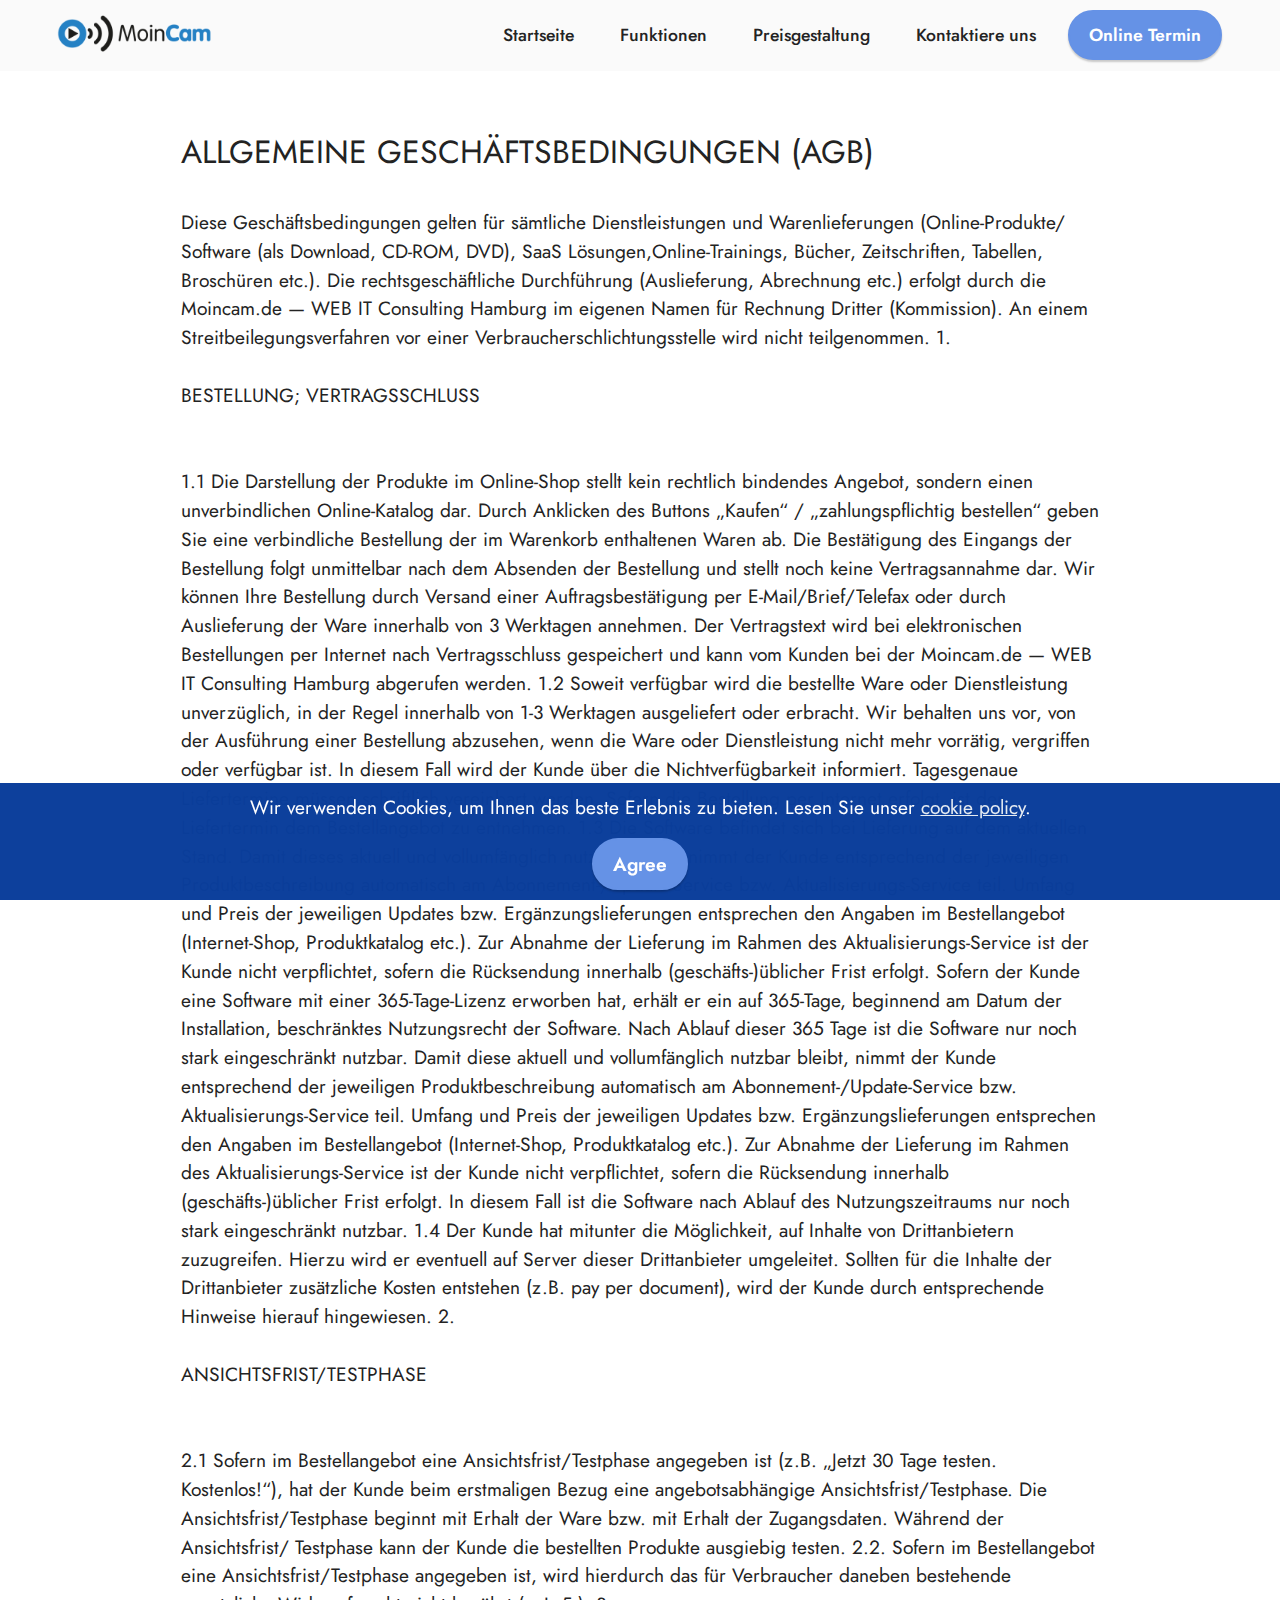
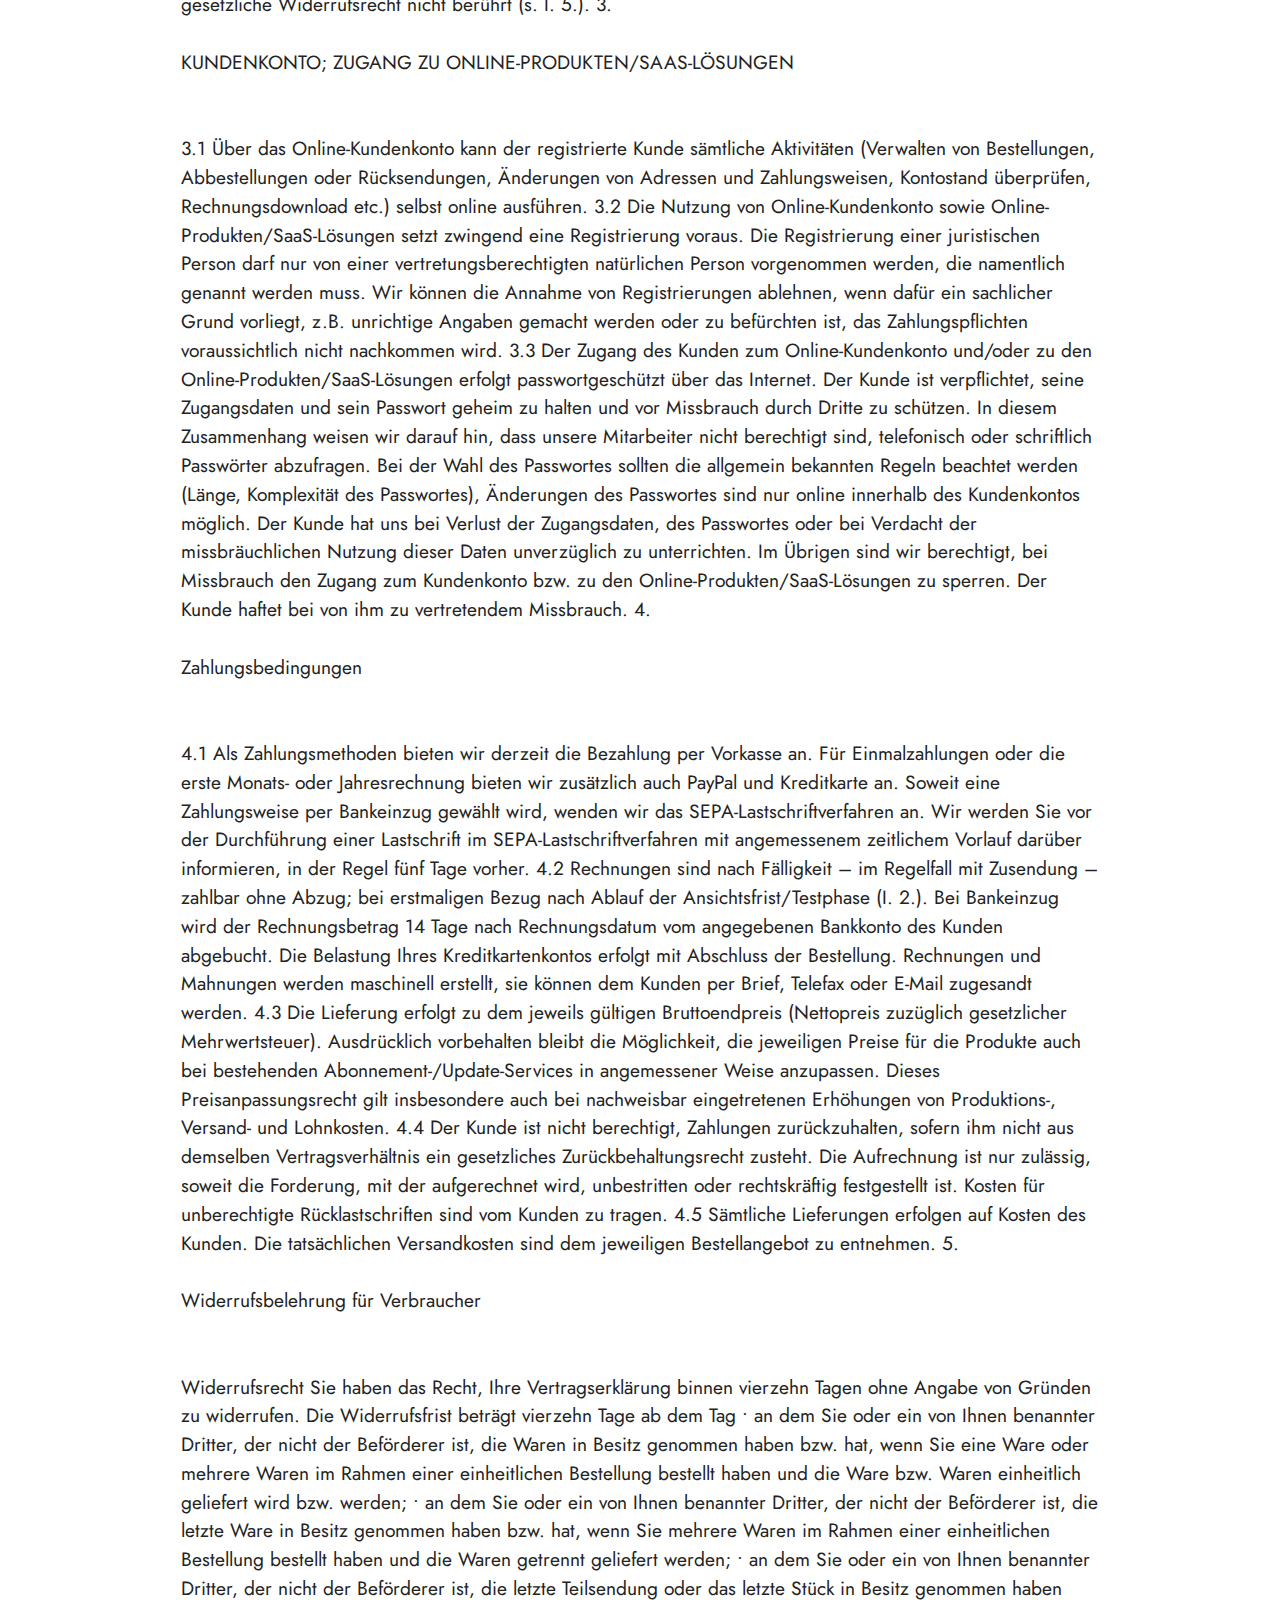
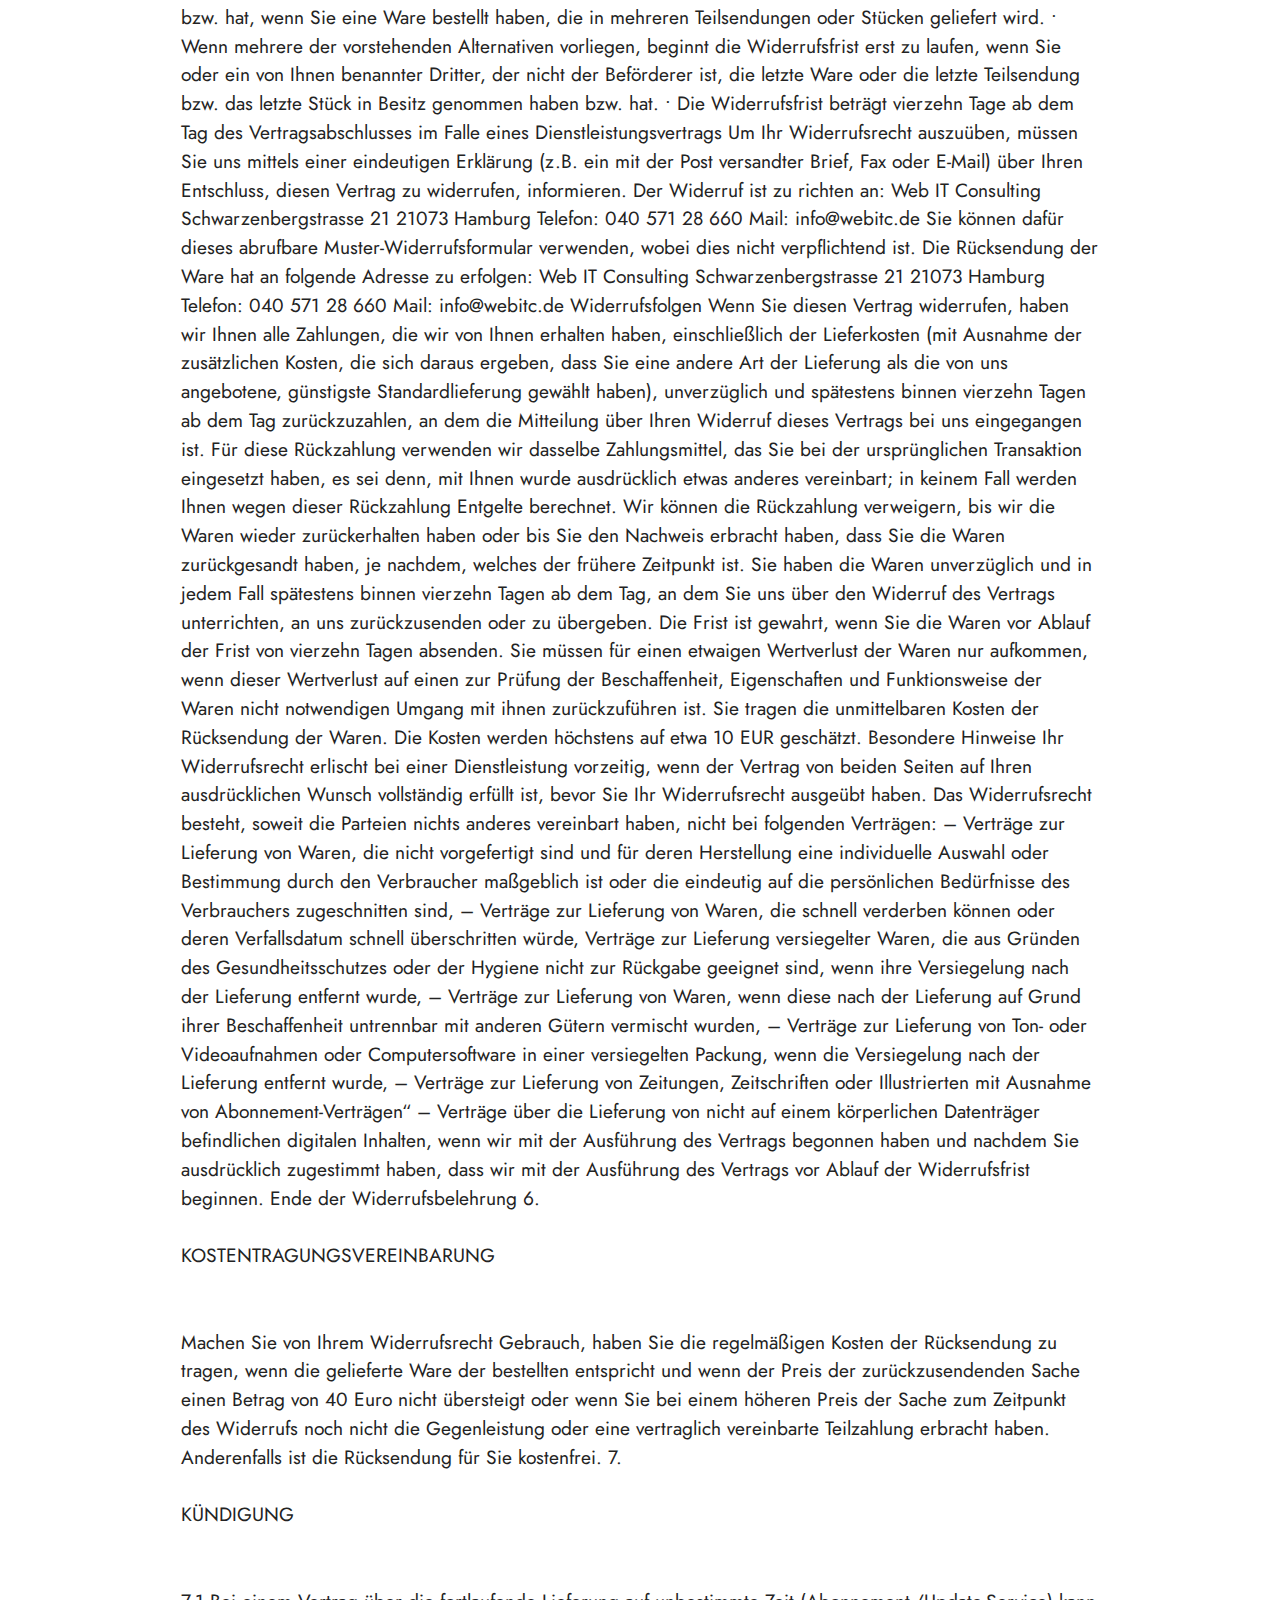
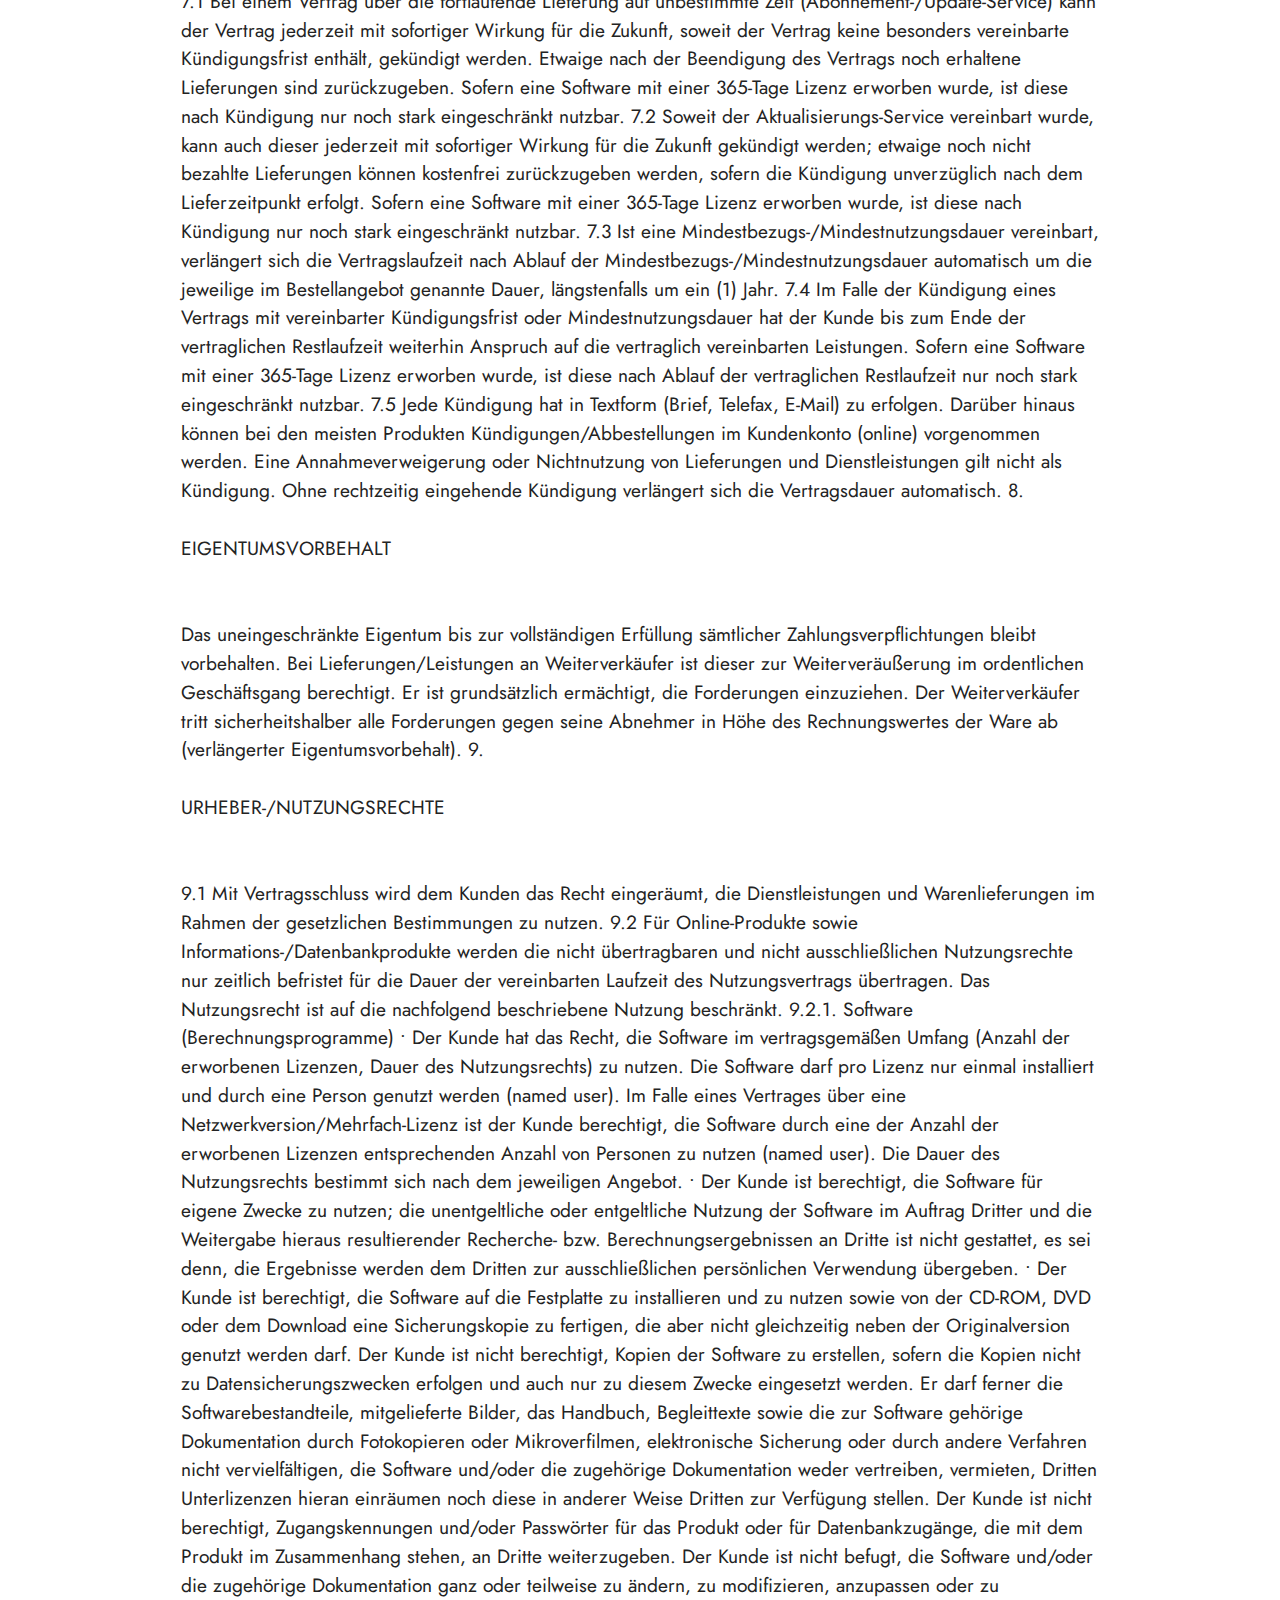
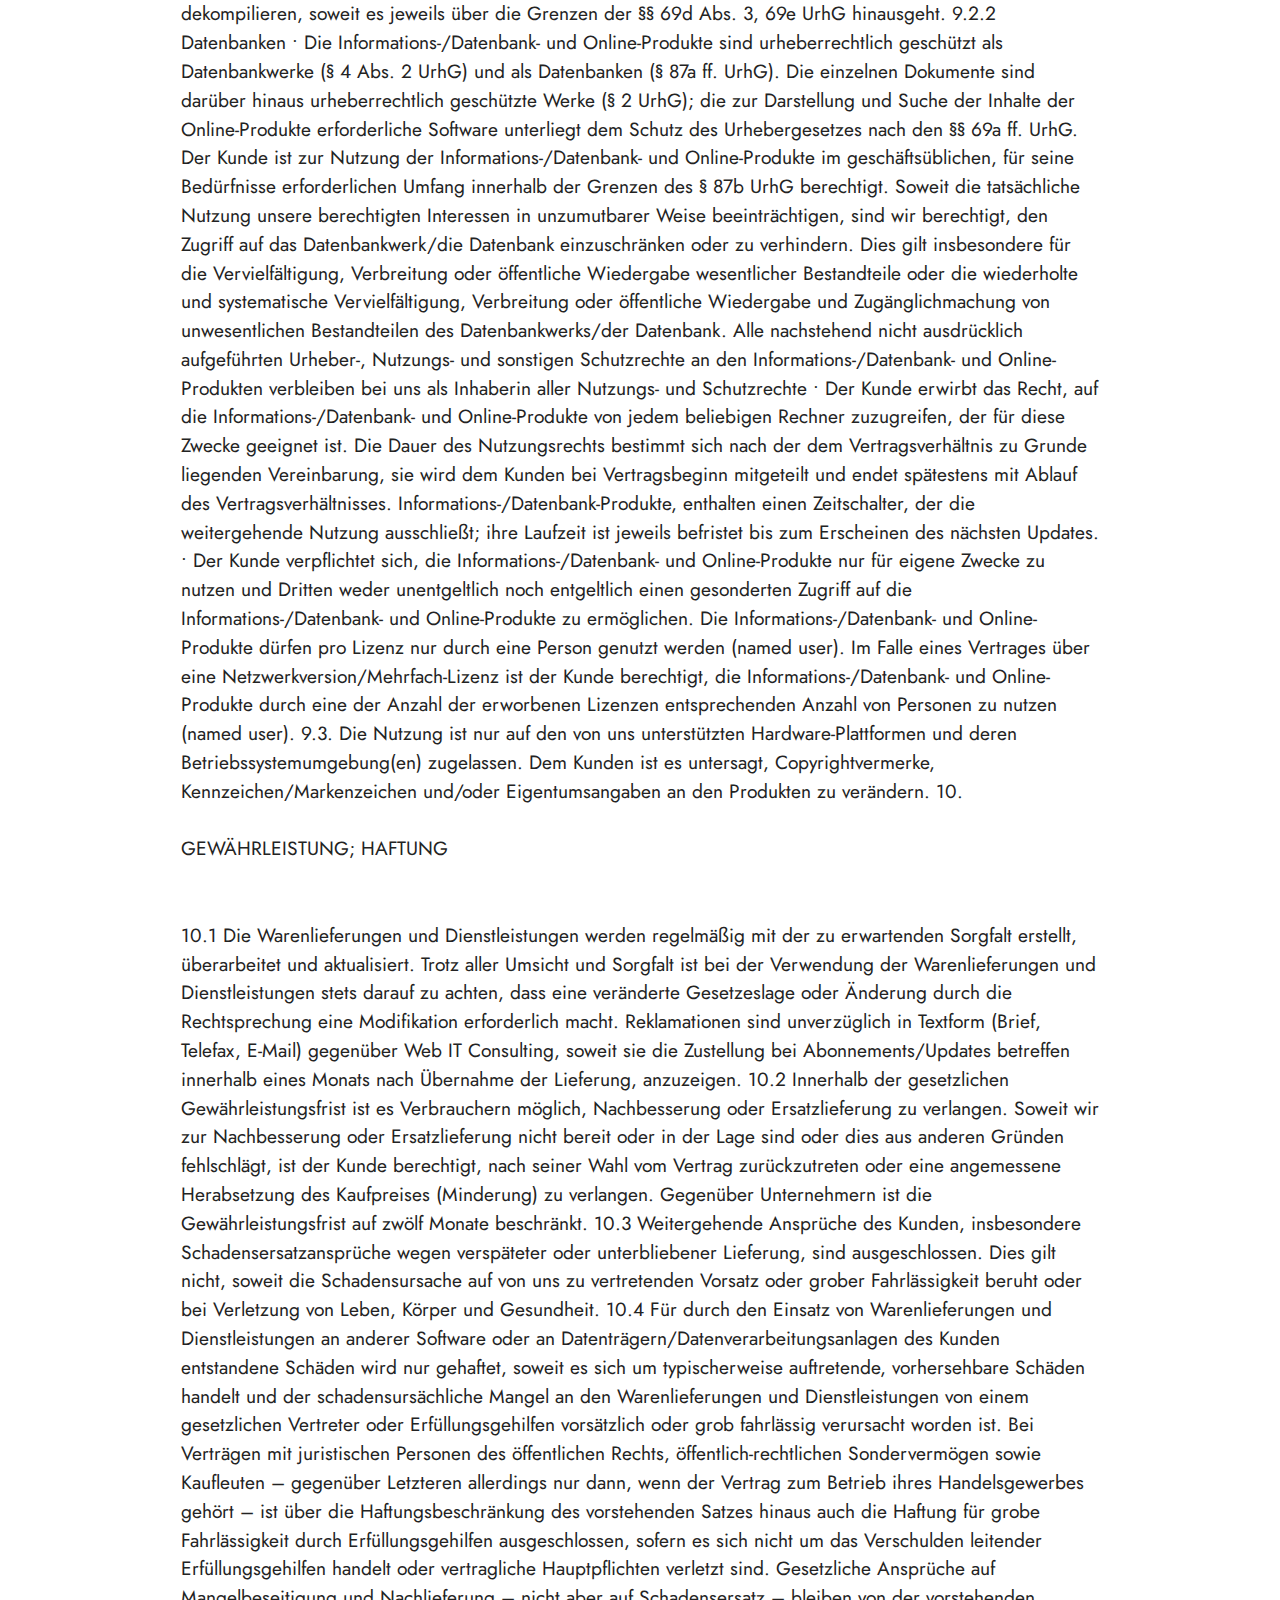
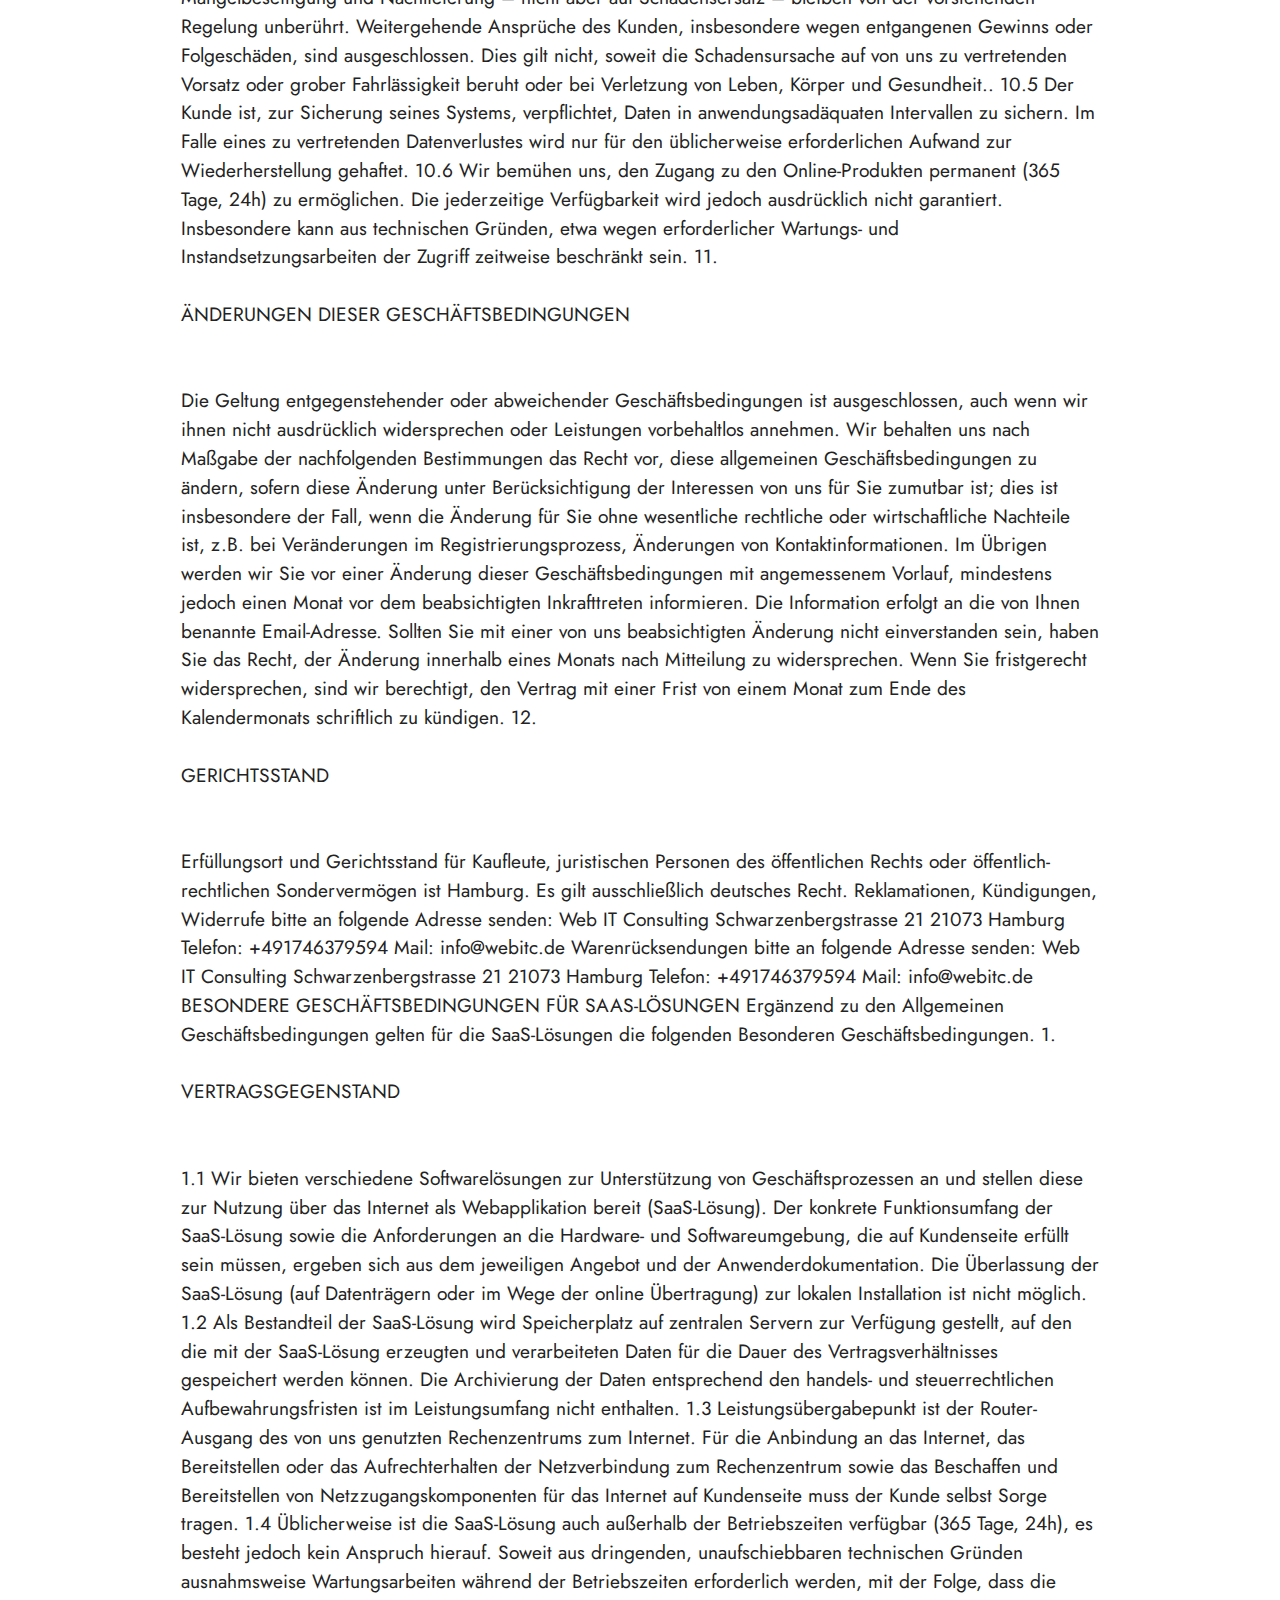
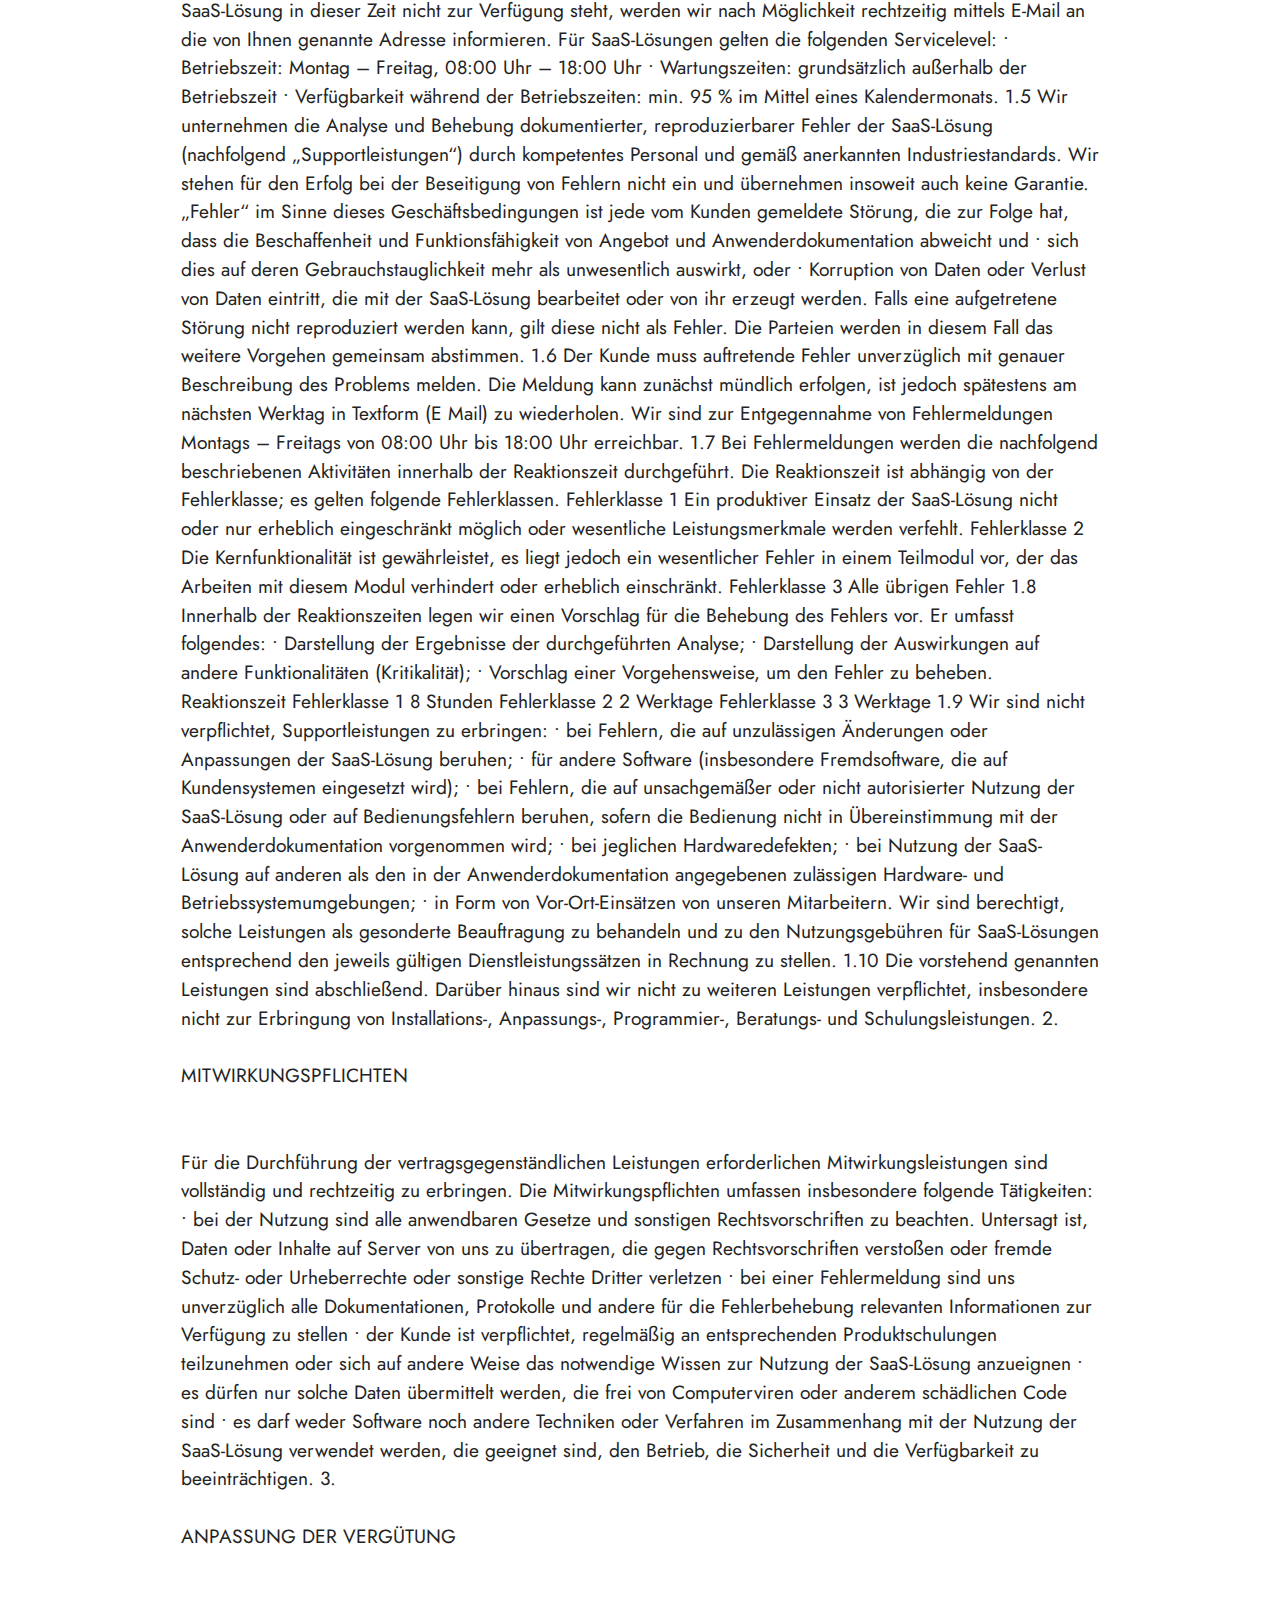
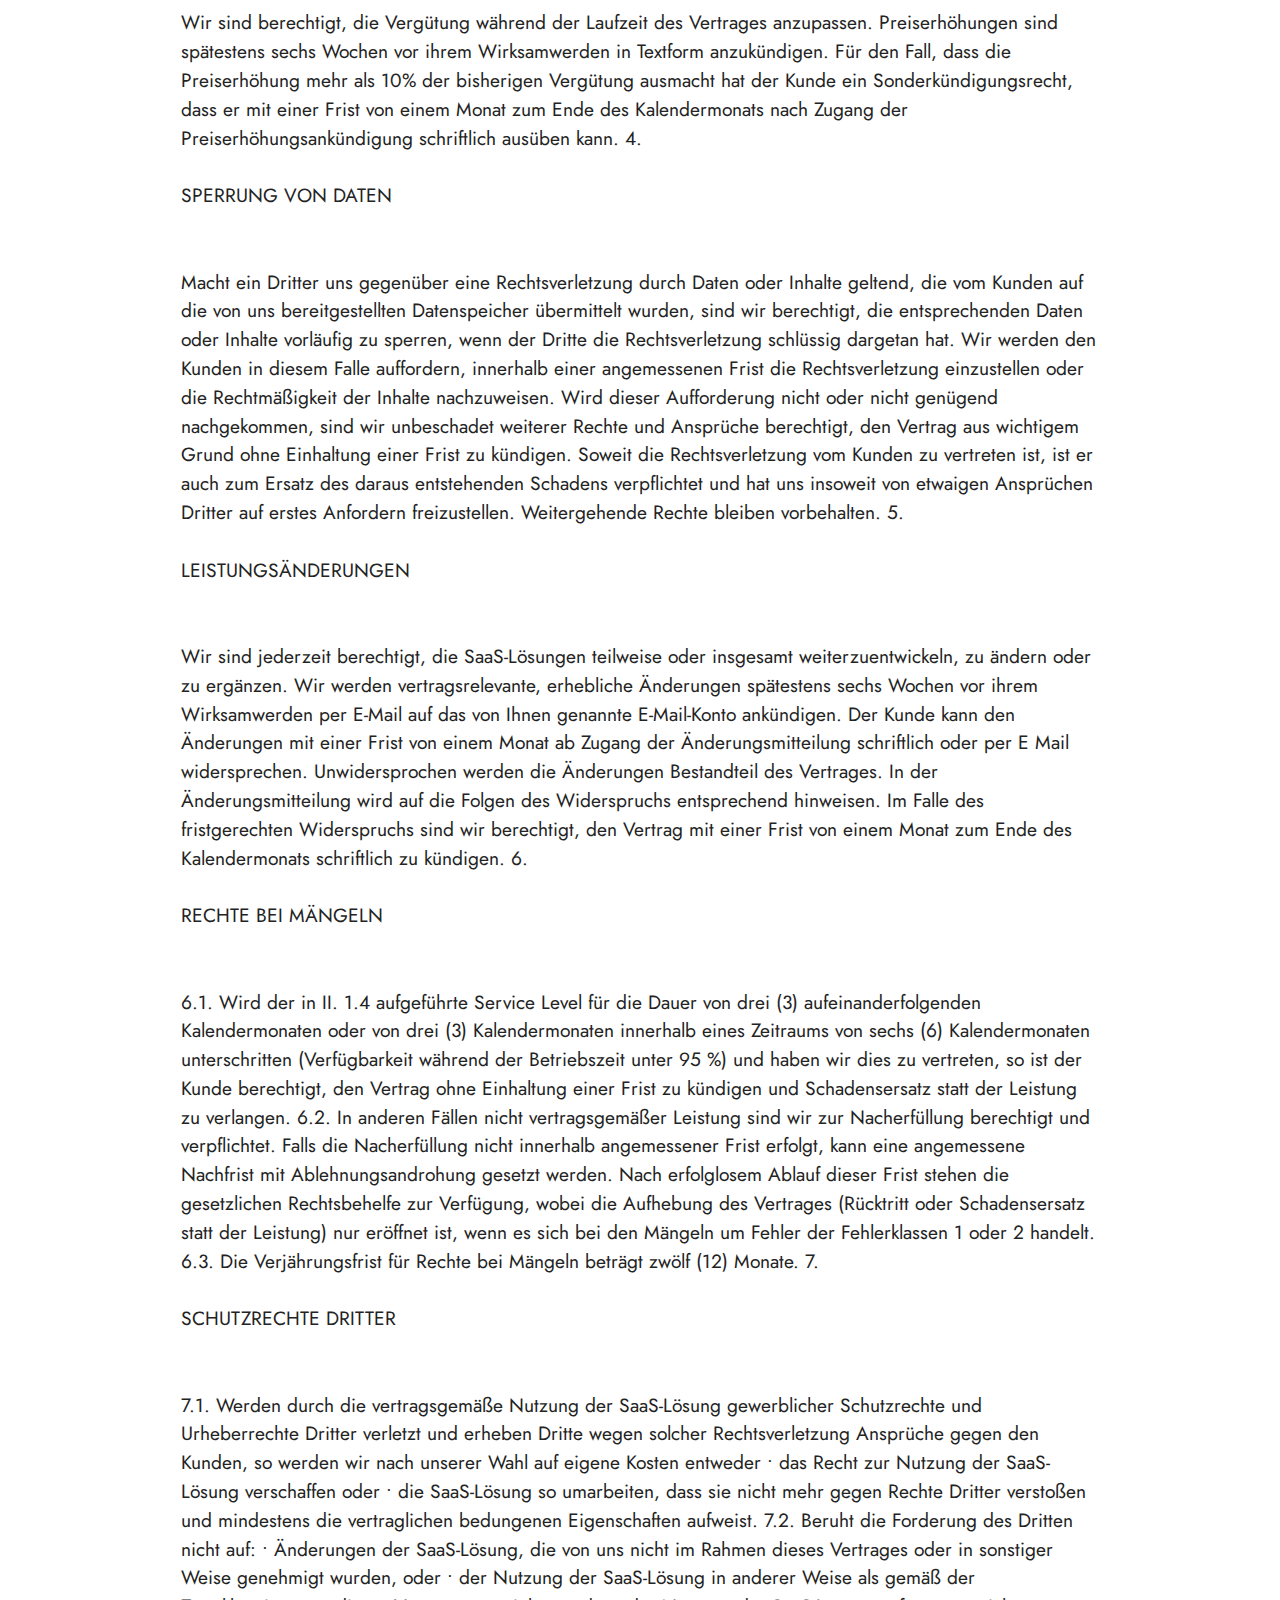
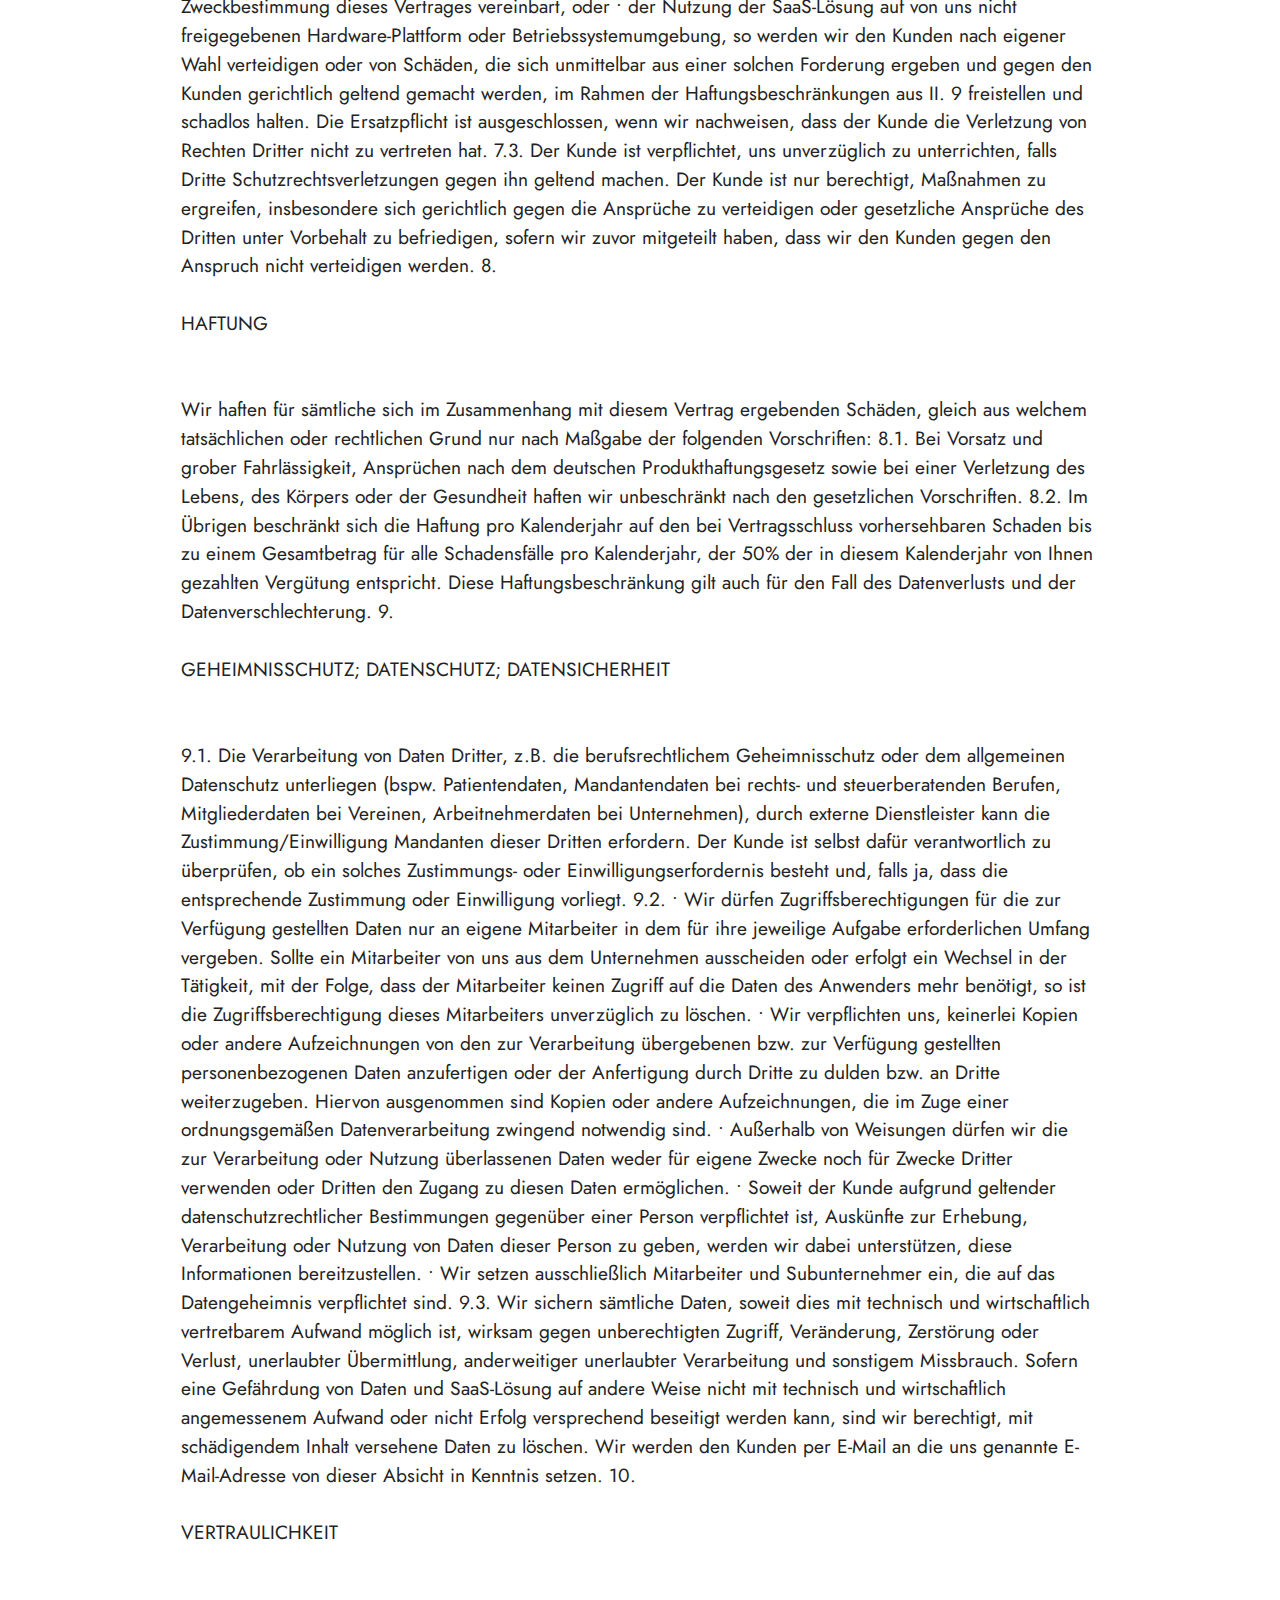
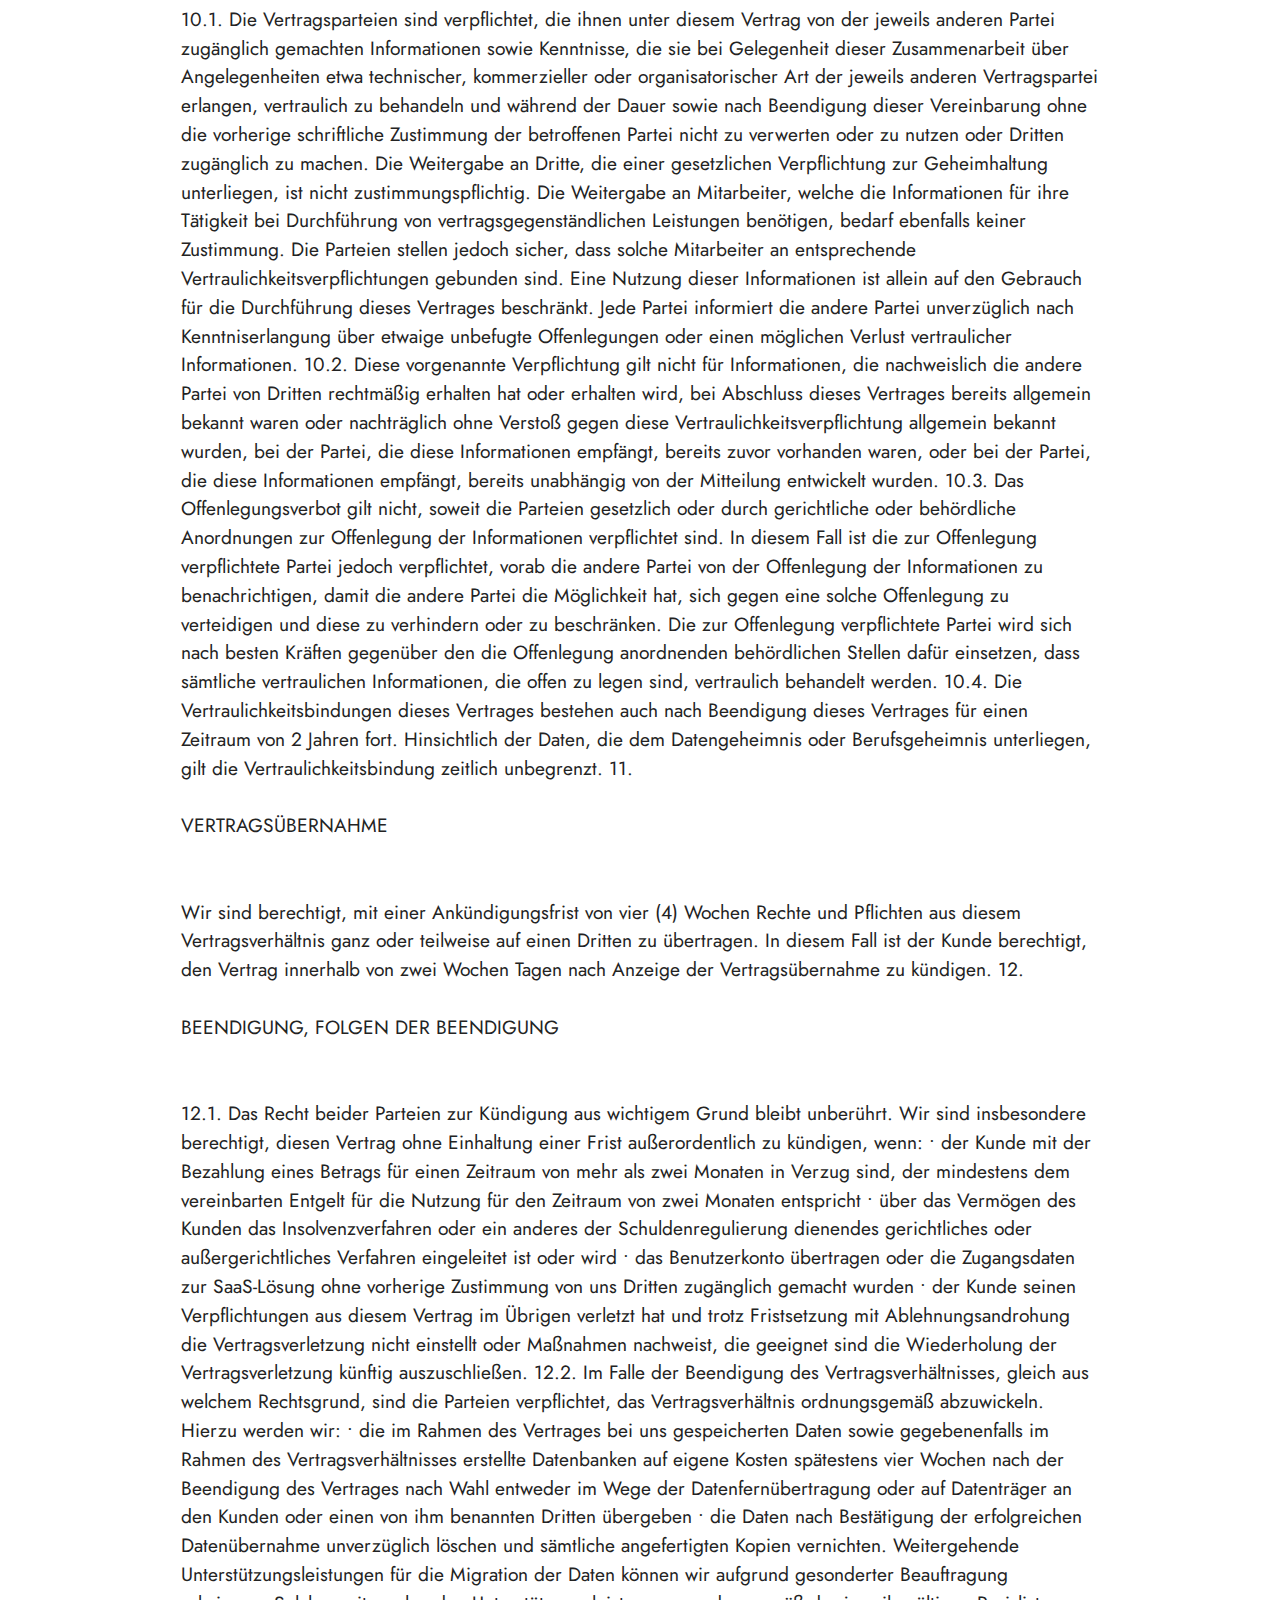
==== commit de385ee1: "1" ====
--- a/agb.html
+++ b/agb.html
@@ -68,12 +68,12 @@
                 </div>
             </button>
             <div class="collapse navbar-collapse" id="navbarSupportedContent">
-                <ul class="navbar-nav nav-dropdown nav-right" data-app-modern-menu="true"><li class="nav-item"><a class="nav-link link text-black text-primary display-5" href="index.html#header14-1f">Startseite</a></li><li class="nav-item"><a class="nav-link link text-black text-primary display-5" href="index.html#content5-8">Funktionen</a></li>
-                    <li class="nav-item"><a class="nav-link link text-black text-primary display-5" href="index.html#article1-l">Preisgestaltung</a></li>
-                    <li class="nav-item"><a class="nav-link link text-black text-primary display-5" href="kontaktuns.html#contacts08-1d">Kontaktiere uns</a>
+                <ul class="navbar-nav nav-dropdown" data-app-modern-menu="true"><li class="nav-item"><a class="nav-link link text-black text-primary display-4" href="index.html#header14-1f">Startseite</a></li><li class="nav-item"><a class="nav-link link text-black text-primary display-4" href="index.html#content2-1g">Funktionen</a></li>
+                    <li class="nav-item"><a class="nav-link link text-black text-primary display-4" href="index.html#article1-l">Preisgestaltung</a></li>
+                    <li class="nav-item"><a class="nav-link link text-black text-primary display-4" href="kontaktuns.html#map1-1k">Kontaktiere uns</a>
                     </li></ul>
                 
-                
+                <div class="navbar-buttons mbr-section-btn"><a class="btn btn-primary display-4" href="#" data-toggle="modal" data-bs-toggle="modal" data-target="#mbr-popup-1v" data-bs-target="#mbr-popup-1v">Online Termin</a></div>
             </div>
         </div>
     </nav>
@@ -227,7 +227,7 @@
                     
                     
                     
-                <li class="foot-menu-item mbr-fonts-style display-7"><a href="index.html#article1-l" class="text-white text-primary">Preisgestaltung</a></li><li class="foot-menu-item mbr-fonts-style display-7"><a href="uberuns.html#content5-2" class="text-white">Über uns</a></li><li class="foot-menu-item mbr-fonts-style display-7"><a href="kontaktuns.html#contacts08-1d" class="text-white text-primary">Kontaktiere uns</a></li><li class="foot-menu-item mbr-fonts-style display-7"><a href="agb.html#content5-10" class="text-white text-primary">AGB</a></li><li class="foot-menu-item mbr-fonts-style display-7"><a href="impressum.html#content5-11" class="text-white text-primary">Impressum</a></li><li class="foot-menu-item mbr-fonts-style display-7"><a href="datenschutzerklarung.html#content5-12" class="text-white text-primary">Datenschutzerklärung</a></li></ul>
+                <li class="foot-menu-item mbr-fonts-style display-7"><a href="index.html#article1-l" class="text-white text-primary">Preisgestaltung</a></li><li class="foot-menu-item mbr-fonts-style display-7"><a href="uberuns.html#header14-1l" class="text-white text-primary">Über uns</a></li><li class="foot-menu-item mbr-fonts-style display-7"><a href="kontaktuns.html#map1-1k" class="text-white text-primary">Kontaktiere uns</a></li><li class="foot-menu-item mbr-fonts-style display-7"><a href="agb.html#content5-10" class="text-white text-primary">AGB</a></li><li class="foot-menu-item mbr-fonts-style display-7"><a href="impressum.html#content5-11" class="text-white text-primary">Impressum</a></li><li class="foot-menu-item mbr-fonts-style display-7"><a href="datenschutzerklarung.html#content5-12" class="text-white text-primary">Datenschutzerklärung</a></li></ul>
             </div>
             <div class="row social-row">
                 <div class="social-list align-right pb-2">
@@ -246,8 +246,8 @@
                             <span class="socicon-facebook socicon mbr-iconfont mbr-iconfont-social"></span>
                         </a>
                     </div><div class="soc-item">
-                        <a href="https://www.youtube.com/c/mobirise" target="_blank">
-                            <span class="socicon-youtube socicon mbr-iconfont mbr-iconfont-social"></span>
+                        <a href="https://www.youtube.com/channel/UC6KLR6SUw8BSMsjZjcRZWlw" target="_blank">
+                            <span class="mbr-iconfont mbr-iconfont-social socicon-youtube socicon"></span>
                         </a>
                     </div></div>
             </div>
@@ -259,6 +259,60 @@
         </div>
     </div>
 </section>
+
+<div class="modal mbr-popup cid-tce5iQRT7l fade" tabindex="-1" role="dialog" data-overlay-color="#000000" data-overlay-opacity="0.8" id="mbr-popup-1p" aria-hidden="true">
+        <div class="modal-dialog modal-dialog-centered" role="document">
+            <div class="modal-content">
+                <div class="container position-static margin-center-pos">
+                    <div class="modal-header pb-0">
+                        <h5 class="modal-title mbr-fonts-style display-5">Online Termin</h5>
+                        <button type="button" class="close d-flex" data-dismiss="modal" data-bs-dismiss="modal" aria-label="Close">
+                            <svg version="1.1" xmlns="http://www.w3.org/2000/svg" width="23" height="23" viewBox="0 0 23 23" fill="currentColor">
+                                <path d="M13.4 12l10.3 10.3-1.4 1.4L12 13.4 1.7 23.7.3 22.3 10.6 12 .3 1.7 1.7.3 12 10.6 22.3.3l1.4 1.4L13.4 12z">
+                                </path>
+                            </svg>
+                        </button>
+                    </div>
+
+                    <div class="modal-body">
+                        <div class="mbr-text mbr-fonts-style display-7">
+                            <script src="https://asset-tidycal.b-cdn.net//js/embed.js"></script>
+<div id="tidycal-embed" data-path="1dzzv03/videoberatung"></div>
+                        </div>
+
+
+                    </div>
+                </div>
+            </div>
+        </div>
+    </div>
+
+<div class="modal mbr-popup cid-tce6Ws1q64 fade" tabindex="-1" role="dialog" data-overlay-color="#000000" data-overlay-opacity="0.8" id="mbr-popup-1v" aria-hidden="true">
+        <div class="modal-dialog modal-dialog-centered" role="document">
+            <div class="modal-content">
+                <div class="container position-static margin-center-pos">
+                    <div class="modal-header pb-0">
+                        <h5 class="modal-title mbr-fonts-style display-5">Online Termin</h5>
+                        <button type="button" class="close d-flex" data-dismiss="modal" data-bs-dismiss="modal" aria-label="Close">
+                            <svg version="1.1" xmlns="http://www.w3.org/2000/svg" width="23" height="23" viewBox="0 0 23 23" fill="currentColor">
+                                <path d="M13.4 12l10.3 10.3-1.4 1.4L12 13.4 1.7 23.7.3 22.3 10.6 12 .3 1.7 1.7.3 12 10.6 22.3.3l1.4 1.4L13.4 12z">
+                                </path>
+                            </svg>
+                        </button>
+                    </div>
+
+                    <div class="modal-body">
+                        <div class="mbr-text mbr-fonts-style display-7">
+                            <script src="https://asset-tidycal.b-cdn.net//js/embed.js"></script>
+<div id="tidycal-embed" data-path="1dzzv03/videoberatung"></div>
+                        </div>
+
+
+                    </div>
+                </div>
+            </div>
+        </div>
+    </div>
 
 
 <script src="assets/bootstrap/js/bootstrap.bundle.min.js"></script>
@@ -267,6 +321,8 @@
   <script src="assets/smoothscroll/smooth-scroll.js"></script>
   <script src="assets/ytplayer/index.js"></script>
   <script src="assets/dropdown/js/navbar-dropdown.js"></script>
+  <script src="assets/popup-plugin/script.js"></script>
+  <script src="assets/popup-overlay-plugin/script.js"></script>
   <script src="assets/theme/js/script.js"></script>
   
   
--- a/assets/mobirise/css/mbr-additional.css
+++ b/assets/mobirise/css/mbr-additional.css
@@ -1057,16 +1057,6 @@
     left: -1rem;
   }
 }
-.cid-sFCw1qGFAI li {
-  border-radius: 25px;
-  margin: 5px 0;
-  padding: 6px 10px;
-}
-.cid-sFCw1qGFAI li:hover {
-  box-shadow: 0 5px 15px grey;
-  cursor: pointer;
-  background-color: white;
-}
 .cid-sFzxmVl7J6 {
   padding-top: 10rem;
   padding-bottom: 0rem;
@@ -1101,10 +1091,308 @@
 .cid-sFzxmVl7J6 .mbr-section-title {
   color: #ffffff;
 }
+.cid-tce6RfR6a4.popup-builder {
+  background-color: #ffffff;
+}
+.cid-tce6RfR6a4.popup-builder .modal {
+  position: relative;
+  display: block;
+  z-index: 1;
+}
+.cid-tce6RfR6a4.popup-builder .modal-dialog {
+  margin-top: 60px;
+  margin-bottom: 60px;
+}
+.cid-tce6RfR6a4 .modal-content,
+.cid-tce6RfR6a4 .modal-dialog {
+  height: auto;
+}
+.cid-tce6RfR6a4 .form-wrapper .input-group-btn {
+  margin-right: auto;
+  margin-left: auto;
+}
+.cid-tce6RfR6a4 .form-wrapper .input-group-btn .btn {
+  margin: 0 !important;
+}
+@media (min-width: 769px) {
+  .cid-tce6RfR6a4 .form-wrapper .mbr-form .form-group,
+  .cid-tce6RfR6a4 .form-wrapper .mbr-form .input-group-btn {
+    padding: 0 .5rem;
+  }
+}
+.cid-tce6RfR6a4 .card-img {
+  width: 100%;
+  margin: auto;
+  border-radius: 0;
+}
+.cid-tce6RfR6a4 .mbr-figure img {
+  display: block;
+  width: 100%;
+  -ms-flex-item-align: center;
+  -ms-grid-row-align: center;
+  -webkit-align-self: center;
+  align-self: center;
+}
+.cid-tce6RfR6a4 .mbr-text {
+  text-align: center;
+}
+.cid-tce6RfR6a4 .pt-0 {
+  padding-top: 0 !important;
+}
+.cid-tce6RfR6a4 .pb-0 {
+  padding-bottom: 0 !important;
+}
+.cid-tce6RfR6a4 .form-content {
+  -ms-flex-pack: center;
+  justify-content: center;
+  text-align: center;
+}
+.cid-tce6RfR6a4 .mbr-overlay {
+  bottom: 0;
+  left: 0;
+  position: absolute;
+  right: 0;
+  top: 0;
+  z-index: 0;
+  pointer-events: none;
+}
+.cid-tce6RfR6a4 .modal-open {
+  overflow: hidden;
+}
+.cid-tce6RfR6a4 .modal-open .modal {
+  overflow-x: hidden;
+  overflow-y: auto;
+}
+.cid-tce6RfR6a4 .modal {
+  position: fixed;
+  top: 0;
+  left: 0;
+  z-index: 1050;
+  display: none;
+  width: 100%;
+  height: 100%;
+  overflow: hidden;
+  outline: 0;
+}
+.cid-tce6RfR6a4 .modal-dialog {
+  position: relative;
+  width: auto;
+  margin: .5rem;
+  pointer-events: none;
+}
+.cid-tce6RfR6a4 .modal.fade .modal-dialog {
+  transition: transform 0.3s ease-out, -webkit-transform 0.3s ease-out;
+  -webkit-transform: translate(0, -50px);
+  transform: translate(0, -50px);
+}
+.cid-tce6RfR6a4 .modal.show .modal-dialog {
+  -webkit-transform: none;
+  transform: none;
+}
+.cid-tce6RfR6a4 .modal-dialog-centered {
+  display: flex;
+  -ms-flex-align: center;
+  align-items: center;
+  min-height: calc(100% - (.5rem * 2));
+}
+.cid-tce6RfR6a4 .modal-dialog-centered::before {
+  display: block;
+  height: calc(100vh - (.5rem * 2));
+  content: "";
+}
+.cid-tce6RfR6a4 .modal-content {
+  background: #ffffff;
+  position: relative;
+  display: flex;
+  -ms-flex-direction: column;
+  flex-direction: column;
+  width: 100%;
+  pointer-events: auto;
+  background-clip: padding-box;
+  border: none;
+  outline: 0;
+  -webkit-box-shadow: 0 10px 40px 0 rgba(0, 0, 0, 0.2);
+  box-shadow: 0 10px 40px 0 rgba(0, 0, 0, 0.2);
+}
+.cid-tce6RfR6a4 .margin-center-pos {
+  margin-top: auto;
+  margin-bottom: auto;
+}
+.cid-tce6RfR6a4 .modal-backdrop {
+  position: fixed;
+  top: 0;
+  left: 0;
+  z-index: 1040;
+  width: 100vw;
+  height: 100vh;
+  background-color: #000;
+}
+.cid-tce6RfR6a4 .modal-backdrop.fade {
+  opacity: 0;
+}
+.cid-tce6RfR6a4 .modal-backdrop.show {
+  opacity: .5;
+}
+.cid-tce6RfR6a4 .modal-header {
+  display: flex;
+  -ms-flex-align: start;
+  align-items: flex-start;
+  -ms-flex-pack: justify;
+  justify-content: space-between;
+  border-bottom: none;
+}
+@media (min-width: 992px) {
+  .cid-tce6RfR6a4 .modal-header {
+    padding: 2rem 2rem 1rem;
+  }
+}
+@media (max-width: 991px) {
+  .cid-tce6RfR6a4 .modal-header {
+    padding: 1rem;
+  }
+}
+.cid-tce6RfR6a4 .modal-header .close {
+  position: absolute;
+  top: 1rem;
+  right: 1rem;
+  margin: -1rem -1rem -1rem auto;
+  padding: 1rem;
+  opacity: .75;
+}
+.cid-tce6RfR6a4 .modal-header .close svg {
+  fill: #353535;
+}
+.cid-tce6RfR6a4 .modal-header .close:hover {
+  opacity: 1;
+}
+.cid-tce6RfR6a4 .modal-header .close:focus {
+  outline: none;
+}
+.cid-tce6RfR6a4 .modal-title {
+  line-height: 1.5;
+  width: 100%;
+  margin: 0;
+  text-align: center;
+}
+.cid-tce6RfR6a4 .modal-body {
+  position: relative;
+  -ms-flex: 1 1 auto;
+  flex: 1 1 auto;
+}
+@media (min-width: 992px) {
+  .cid-tce6RfR6a4 .modal-body {
+    padding: 1rem 2rem 2rem;
+  }
+}
+@media (max-width: 991px) {
+  .cid-tce6RfR6a4 .modal-body {
+    padding: 1rem;
+  }
+}
+.cid-tce6RfR6a4 .modal-footer {
+  display: flex;
+  -ms-flex-align: center;
+  align-items: center;
+  -ms-flex-pack: center;
+  justify-content: center;
+  border-top: none;
+  text-align: center;
+}
+@media (min-width: 992px) {
+  .cid-tce6RfR6a4 .modal-footer {
+    padding: 0rem 2rem 2rem;
+  }
+}
+@media (max-width: 991px) {
+  .cid-tce6RfR6a4 .modal-footer {
+    padding: 1rem;
+  }
+}
+.cid-tce6RfR6a4 .modal-scrollbar-measure {
+  position: absolute;
+  top: -9999px;
+  width: 50px;
+  height: 50px;
+  overflow: scroll;
+}
+@media (min-width: 576px) {
+  .cid-tce6RfR6a4 .modal-dialog {
+    max-width: 500px;
+    margin: 1.75rem auto;
+  }
+  .cid-tce6RfR6a4 .modal-dialog-centered {
+    min-height: calc(100% - (1.75rem * 2));
+  }
+  .cid-tce6RfR6a4 .modal-dialog-centered::before {
+    height: calc(100vh - (1.75rem * 2));
+  }
+  .cid-tce6RfR6a4 .modal-sm {
+    max-width: 300px;
+  }
+}
+@media (min-width: 992px) {
+  .cid-tce6RfR6a4 .modal-lg,
+  .cid-tce6RfR6a4 .modal-xl {
+    max-width: 800px;
+  }
+}
+@media (min-width: 1200px) {
+  .cid-tce6RfR6a4 .modal-xl {
+    max-width: 1140px;
+  }
+}
+.cid-tce6RfR6a4 .row {
+  display: flex;
+  -ms-flex-wrap: wrap;
+  flex-wrap: wrap;
+  margin-right: -15px;
+  margin-left: -15px;
+}
+.cid-tce6RfR6a4 .col-md-4 {
+  position: relative;
+  width: 100%;
+  padding-right: 15px;
+  padding-left: 15px;
+  -ms-flex: 0 0 33.333333%;
+  flex: 0 0 33.333333%;
+  max-width: 33.333333%;
+}
+.cid-tce6RfR6a4 .form-group {
+  margin-bottom: 1rem;
+}
+.cid-tce6RfR6a4 .form-control {
+  display: block;
+  width: 100%;
+  font-size: 1rem;
+  font-weight: 400;
+  line-height: 1.5;
+}
+.cid-tce6RfR6a4 .col {
+  -ms-flex-preferred-size: 0;
+  flex-basis: 0;
+  -ms-flex-positive: 1;
+  flex-grow: 1;
+  max-width: 100%;
+}
+.cid-tce6RfR6a4 .col-md-auto {
+  position: relative;
+  padding-right: 15px;
+  padding-left: 15px;
+  -ms-flex: 0 0 auto;
+  flex: 0 0 auto;
+  width: auto;
+  max-width: 100%;
+}
+.cid-tce6RfR6a4 .mbr-section-btn {
+  margin: 0;
+}
+.cid-tce6RfR6a4 .mbr-section-btn .btn {
+  margin: 0;
+}
 .cid-sFzz5E692j {
   padding-top: 5rem;
   padding-bottom: 4rem;
-  background-color: #ffffff;
+  background-color: #f4f6f7;
 }
 @media (max-width: 991px) {
   .cid-sFzz5E692j .image-wrapper {
@@ -1119,12 +1407,10 @@
   padding-left: 4rem;
   padding-top: 4rem;
   padding-bottom: 4rem;
-  box-shadow: 0 5px 15px grey;
-  border-radius: 25px;
 }
 @media (min-width: 992px) {
   .cid-sFzz5E692j .text-wrapper {
-    padding: 4 4rem;
+    padding: 4rem 4rem;
   }
 }
 @media (max-width: 768px) {
@@ -1135,7 +1421,7 @@
 .cid-sFzFvgBfc0 {
   padding-top: 1rem;
   padding-bottom: 4rem;
-  background-color: #fafafa;
+  background-color: #ffffff;
 }
 .cid-sFzFvgBfc0 img,
 .cid-sFzFvgBfc0 .item-img {
@@ -1151,7 +1437,8 @@
 }
 .cid-sFzFvgBfc0 .item-wrapper {
   position: relative;
-  border-radius: 4px;
+  padding-top: 20px;
+  border-radius: 25px;
   background: #ffffff;
   height: 100%;
   display: flex;
@@ -1183,62 +1470,9 @@
 .cid-sFzFvgBfc0 .item-subtitle {
   text-align: left;
 }
-.cid-tc4dpLAvzF {
-  padding-top: 5rem;
-  padding-bottom: 4rem;
-  background-color: #eeeeee;
-}
-.cid-tc4dpLAvzF .row {
-  flex-direction: row-reverse;
-}
-@media (max-width: 991px) {
-  .cid-tc4dpLAvzF .image-wrapper {
-    margin-bottom: 2rem;
-  }
-}
-.cid-tc4dpLAvzF .image-wrapper img {
-  width: 100%;
-  object-fit: cover;
-}
-.cid-tc4dpLAvzF .text-wrapper {
-  padding-left: 4rem;
-  padding-top: 4rem;
-  padding-bottom: 4rem;
-  box-shadow: 0 5px 15px grey;
-  border-radius: 25px;
-}
-@media (min-width: 992px) {
-  .cid-tc4dpLAvzF .text-wrapper {
-    padding: 4 4rem;
-  }
-}
-@media (max-width: 768px) {
-  .cid-tc4dpLAvzF .text-wrapper {
-    margin-bottom: 2rem;
-  }
-}
-.cid-tc4dpLAvzF li {
-  font-size: 22px;
-  border-radius: 25px;
-  margin: 10px 0;
-  padding: 6px 20px;
-}
-.cid-tc4dpLAvzF li:hover {
-  box-shadow: 0 5px 15px grey;
-  cursor: pointer;
-  background-color: white;
-}
-.cid-tc4h6LA9Jx {
-  padding-top: 5rem;
+.cid-tc4fZ3YwH4 {
+  padding-top: 0rem;
   padding-bottom: 0rem;
-  background-color: #ffffff;
-}
-.cid-tc4h6LA9Jx .mbr-text {
-  text-align: center;
-}
-.cid-tc4fZ3YwH4 {
-  padding-top: 3rem;
-  padding-bottom: 4rem;
   background-color: #ffffff;
 }
 @media (max-width: 991px) {
@@ -1260,238 +1494,161 @@
     margin-bottom: 2rem;
   }
 }
-.cid-tc4iV9aNb7 {
-  padding-top: 8rem;
+.cid-tcdxjj92E7 {
+  padding-top: 5rem;
   padding-bottom: 0rem;
-  background-color: #ffffff;
-}
-.cid-tc4iV9aNb7 .section-head {
-  margin-bottom: 80px;
-}
-.cid-tc4iV9aNb7 .card {
-  border-bottom: 1px solid;
-  border-color: #000000;
-  border-radius: 0;
-}
-.cid-tc4iV9aNb7 .card:first-child {
-  border-top: 1px solid;
-  border-color: #000000;
-}
-.cid-tc4iV9aNb7 .card .card-header {
+  background-color: #fafafa;
+}
+@media (max-width: 991px) {
+  .cid-tcdxjj92E7 .wrapper {
+    padding: 0;
+  }
+}
+@media (min-width: 992px) {
+  .cid-tcdxjj92E7 .wrapper {
+    padding: 0rem 6rem;
+  }
+}
+.cid-tcdxjj92E7 .card .card-header {
   background-color: transparent;
-  margin-bottom: 0;
-  border: none;
-}
-.cid-tc4iV9aNb7 .panel-title {
+}
+.cid-tcdxjj92E7 .panel-title {
   display: flex;
   align-items: center;
   justify-content: space-between;
-}
-.cid-tc4iV9aNb7 .panel-title[aria-expanded='true'] .mbr-iconfont:before {
-  -webkit-transform: rotate(90deg) translateX(-10px);
-  -moz-transform: rotate(90deg) translateX(-10px);
-  -ms-transform: rotate(90deg) translateX(-10px);
-  -o-transform: rotate(90deg) translateX(-10px);
-  transform: rotate(90deg) translateX(-10px);
-}
-.cid-tc4iV9aNb7 .mbr-iconfont {
-  position: relative;
+  color: #295664;
+}
+.cid-tcdxjj92E7 .mbr-iconfont {
   padding-left: 1rem;
   font-family: 'Moririse2' !important;
   font-size: 1.4rem !important;
-  color: #000;
-  border-radius: 50%;
-  border: 3px solid;
-  border-color: #000000;
-  height: 37px;
-  width: 37px;
-  margin-top: 6px;
-}
-.cid-tc4iV9aNb7 .mbr-iconfont:after {
-  content: "";
-  width: 20px;
-  height: 3px;
-  background-color: #000000;
-  position: absolute;
-  top: 50%;
-  left: 50%;
-  transform: translate(-50%, -50%);
-}
-.cid-tc4iV9aNb7 .mbr-iconfont:before {
-  content: "";
-  width: 3px;
-  height: 20px;
-  background-color: #000000;
-  position: absolute;
-  top: 50%;
-  left: 50%;
-  transform: translate(-50%, -50%);
-  transition: all .3s;
-}
-.cid-tc4iV9aNb7 .panel-body,
-.cid-tc4iV9aNb7 .card-header {
-  padding: 8px 0 15px;
-}
-.cid-tc4iV9aNb7 .panel-title-edit {
-  font-weight: 500;
+  color: #295664;
+}
+.cid-tcdxjj92E7 .panel-body,
+.cid-tcdxjj92E7 .card-header {
+  padding: 1rem 0;
+}
+.cid-tcdxjj92E7 H3 {
+  text-align: center;
+}
+.cid-tcdxjj92E7 .panel-title-edit {
   color: #000000;
 }
-.cid-tc4BEzmmpd {
+.cid-tcdxuCEZAk {
   padding-top: 0rem;
   padding-bottom: 0rem;
-  background-color: #ffffff;
-}
-.cid-tc4BEzmmpd .section-head {
-  margin-bottom: 80px;
-}
-.cid-tc4BEzmmpd .card {
-  border-bottom: 1px solid;
-  border-color: #000000;
-  border-radius: 0;
-}
-.cid-tc4BEzmmpd .card:first-child {
-  border-top: 1px solid;
-  border-color: #000000;
-}
-.cid-tc4BEzmmpd .card .card-header {
+  background-color: #fafafa;
+}
+@media (max-width: 991px) {
+  .cid-tcdxuCEZAk .wrapper {
+    padding: 0;
+  }
+}
+@media (min-width: 992px) {
+  .cid-tcdxuCEZAk .wrapper {
+    padding: 0rem 6rem;
+  }
+}
+.cid-tcdxuCEZAk .card .card-header {
   background-color: transparent;
-  margin-bottom: 0;
-  border: none;
-}
-.cid-tc4BEzmmpd .panel-title {
+}
+.cid-tcdxuCEZAk .panel-title {
   display: flex;
   align-items: center;
   justify-content: space-between;
-}
-.cid-tc4BEzmmpd .panel-title[aria-expanded='true'] .mbr-iconfont:before {
-  -webkit-transform: rotate(90deg) translateX(-10px);
-  -moz-transform: rotate(90deg) translateX(-10px);
-  -ms-transform: rotate(90deg) translateX(-10px);
-  -o-transform: rotate(90deg) translateX(-10px);
-  transform: rotate(90deg) translateX(-10px);
-}
-.cid-tc4BEzmmpd .mbr-iconfont {
-  position: relative;
+  color: #295664;
+}
+.cid-tcdxuCEZAk .mbr-iconfont {
   padding-left: 1rem;
   font-family: 'Moririse2' !important;
   font-size: 1.4rem !important;
-  color: #000;
-  border-radius: 50%;
-  border: 3px solid;
-  border-color: #000000;
-  height: 37px;
-  width: 37px;
-  margin-top: 6px;
-}
-.cid-tc4BEzmmpd .mbr-iconfont:after {
-  content: "";
-  width: 20px;
-  height: 3px;
-  background-color: #000000;
-  position: absolute;
-  top: 50%;
-  left: 50%;
-  transform: translate(-50%, -50%);
-}
-.cid-tc4BEzmmpd .mbr-iconfont:before {
-  content: "";
-  width: 3px;
-  height: 20px;
-  background-color: #000000;
-  position: absolute;
-  top: 50%;
-  left: 50%;
-  transform: translate(-50%, -50%);
-  transition: all .3s;
-}
-.cid-tc4BEzmmpd .panel-body,
-.cid-tc4BEzmmpd .card-header {
-  padding: 8px 0 15px;
-}
-.cid-tc4BEzmmpd .panel-title-edit {
-  font-weight: 500;
+  color: #295664;
+}
+.cid-tcdxuCEZAk .panel-body,
+.cid-tcdxuCEZAk .card-header {
+  padding: 1rem 0;
+}
+.cid-tcdxuCEZAk .panel-title-edit {
   color: #000000;
 }
-.cid-tc4EbRvWxk {
+.cid-tcdyrYZTfq {
   padding-top: 0rem;
-  padding-bottom: 4rem;
-  background-color: #ffffff;
-}
-.cid-tc4EbRvWxk .section-head {
-  margin-bottom: 80px;
-}
-.cid-tc4EbRvWxk .card {
-  border-bottom: 1px solid;
-  border-color: #000000;
-  border-radius: 0;
-}
-.cid-tc4EbRvWxk .card:first-child {
-  border-top: 1px solid;
-  border-color: #000000;
-}
-.cid-tc4EbRvWxk .card .card-header {
+  padding-bottom: 0rem;
+  background-color: #fafafa;
+}
+@media (max-width: 991px) {
+  .cid-tcdyrYZTfq .wrapper {
+    padding: 0;
+  }
+}
+@media (min-width: 992px) {
+  .cid-tcdyrYZTfq .wrapper {
+    padding: 0rem 6rem;
+  }
+}
+.cid-tcdyrYZTfq .card .card-header {
   background-color: transparent;
-  margin-bottom: 0;
-  border: none;
-}
-.cid-tc4EbRvWxk .panel-title {
+}
+.cid-tcdyrYZTfq .panel-title {
   display: flex;
   align-items: center;
   justify-content: space-between;
-}
-.cid-tc4EbRvWxk .panel-title[aria-expanded='true'] .mbr-iconfont:before {
-  -webkit-transform: rotate(90deg) translateX(-10px);
-  -moz-transform: rotate(90deg) translateX(-10px);
-  -ms-transform: rotate(90deg) translateX(-10px);
-  -o-transform: rotate(90deg) translateX(-10px);
-  transform: rotate(90deg) translateX(-10px);
-}
-.cid-tc4EbRvWxk .mbr-iconfont {
-  position: relative;
+  color: #295664;
+}
+.cid-tcdyrYZTfq .mbr-iconfont {
   padding-left: 1rem;
   font-family: 'Moririse2' !important;
   font-size: 1.4rem !important;
-  color: #000;
-  border-radius: 50%;
-  border: 3px solid;
-  border-color: #000000;
-  height: 37px;
-  width: 37px;
-  margin-top: 6px;
-}
-.cid-tc4EbRvWxk .mbr-iconfont:after {
-  content: "";
-  width: 20px;
-  height: 3px;
-  background-color: #000000;
-  position: absolute;
-  top: 50%;
-  left: 50%;
-  transform: translate(-50%, -50%);
-}
-.cid-tc4EbRvWxk .mbr-iconfont:before {
-  content: "";
-  width: 3px;
-  height: 20px;
-  background-color: #000000;
-  position: absolute;
-  top: 50%;
-  left: 50%;
-  transform: translate(-50%, -50%);
-  transition: all .3s;
-}
-.cid-tc4EbRvWxk .panel-body,
-.cid-tc4EbRvWxk .card-header {
-  padding: 8px 0 15px;
-}
-.cid-tc4EbRvWxk .panel-title-edit {
-  font-weight: 500;
+  color: #295664;
+}
+.cid-tcdyrYZTfq .panel-body,
+.cid-tcdyrYZTfq .card-header {
+  padding: 1rem 0;
+}
+.cid-tcdyrYZTfq .panel-title-edit {
   color: #000000;
 }
+.cid-tcdyv0FSg0 {
+  padding-top: 0rem;
+  padding-bottom: 2rem;
+  background-color: #fafafa;
+}
+@media (max-width: 991px) {
+  .cid-tcdyv0FSg0 .wrapper {
+    padding: 0;
+  }
+}
+@media (min-width: 992px) {
+  .cid-tcdyv0FSg0 .wrapper {
+    padding: 0rem 6rem;
+  }
+}
+.cid-tcdyv0FSg0 .card .card-header {
+  background-color: transparent;
+}
+.cid-tcdyv0FSg0 .panel-title {
+  display: flex;
+  align-items: center;
+  justify-content: space-between;
+  color: #295664;
+}
+.cid-tcdyv0FSg0 .mbr-iconfont {
+  padding-left: 1rem;
+  font-family: 'Moririse2' !important;
+  font-size: 1.4rem !important;
+  color: #295664;
+}
+.cid-tcdyv0FSg0 .panel-body,
+.cid-tcdyv0FSg0 .card-header {
+  padding: 1rem 0;
+}
+.cid-tcdyv0FSg0 .panel-title-edit {
+  color: #000000;
+}
 .cid-tc4FFG8zH7 {
-  padding-top: 2rem;
-  padding-bottom: 4rem;
-  background-color: #ffffff;
+  padding-top: 0rem;
+  padding-bottom: 0rem;
+  background-color: #f4f6f7;
 }
 .cid-tc4FFG8zH7 li {
   font-size: 18px;
@@ -1509,12 +1666,10 @@
   padding-left: 4rem;
   padding-top: 4rem;
   padding-bottom: 4rem;
-  box-shadow: 0 5px 15px grey;
-  border-radius: 25px;
 }
 @media (min-width: 992px) {
   .cid-tc4FFG8zH7 .text-wrapper {
-    padding: 4 4rem;
+    padding: 4rem 4rem;
   }
 }
 @media (max-width: 768px) {
@@ -1523,8 +1678,8 @@
   }
 }
 .cid-tc4Z9L8DlV {
-  padding-top: 60px;
-  padding-bottom: 15px;
+  padding-top: 30px;
+  padding-bottom: 0px;
   background-color: #ffffff;
 }
 .cid-tc4Z9L8DlV .container {
@@ -1620,8 +1775,6 @@
   padding: 15px;
   margin: 15px;
   padding-bottom: 20px;
-  background: white;
-  box-shadow: 0px 5px 15px;
 }
 .cid-tc4Z9L8DlV .card .service-icon {
   text-align: center;
@@ -1636,7 +1789,7 @@
   margin-bottom: 30px;
   position: relative;
   margin-top: 35px;
-  margin-left: 50px;
+  margin-left: 30px;
 }
 .cid-tc4Z9L8DlV .card .service-icon .front {
   padding: 18px;
@@ -1715,6 +1868,13 @@
 .cid-tc4Z9L8DlV .mbr-section-btn {
   color: #000000;
 }
+.cid-tc4Z9L8DlV .container .mbr-section-title {
+  color: #000000;
+}
+.cid-tc4Z9L8DlV .card .signature,
+.cid-tc4Z9L8DlV .mbr-section-btn {
+  color: #000000;
+}
 .cid-tc5dY0e165 {
   padding-top: 7rem;
   padding-bottom: 0rem;
@@ -1832,12 +1992,6 @@
 .cid-tc5bZAA37U .plan .list-group-item:last-child::after {
   display: none;
 }
-.cid-tc5bZAA37U .plan .list-group-item:hover {
-  box-shadow: 0px 5px 15px grey;
-  cursor: pointer;
-  background-color: white;
-  border-radius: 25px;
-}
 .cid-tc5bZAA37U .plan-header,
 .cid-tc5bZAA37U .plan-body {
   background-color: #fff;
@@ -1878,7 +2032,7 @@
   margin-bottom: 4rem;
 }
 .cid-tc5sx2GkTW .mbr-section-title {
-  color: #002549;
+  color: #000000;
 }
 .cid-tc5sx2GkTW .mbr-section-subtitle {
   color: #002549;
@@ -1958,9 +2112,9 @@
   top: 0;
 }
 .cid-tc5urLLmjd {
-  padding-top: 5rem;
-  padding-bottom: 4rem;
-  background-color: #ffffff;
+  padding-top: 0rem;
+  padding-bottom: 0rem;
+  background-color: #f4f6f7;
 }
 .cid-tc5urLLmjd .row {
   flex-direction: row-reverse;
@@ -1978,12 +2132,10 @@
   padding-left: 4rem;
   padding-top: 4rem;
   padding-bottom: 4rem;
-  box-shadow: 0 5px 15px grey;
-  border-radius: 25px;
 }
 @media (min-width: 992px) {
   .cid-tc5urLLmjd .text-wrapper {
-    padding: 4 4rem;
+    padding: 4rem 4rem;
   }
 }
 @media (max-width: 768px) {
@@ -1996,8 +2148,8 @@
   font-size: 18px;
 }
 .cid-tc5vOg6Fpp {
-  padding-top: 5rem;
-  padding-bottom: 4rem;
+  padding-top: 0rem;
+  padding-bottom: 0rem;
   background-color: #ffffff;
 }
 @media (max-width: 991px) {
@@ -2015,27 +2167,12 @@
     padding-left: 4rem;
     padding-top: 4rem;
     padding-bottom: 4rem;
-    box-shadow: 0 5px 15px grey;
-    border-radius: 25px;
   }
 }
 @media (max-width: 768px) {
   .cid-tc5vOg6Fpp .text-wrapper {
     margin-bottom: 2rem;
   }
-}
-.cid-tc5vOg6Fpp li {
-  font-size: 22px;
-  border-radius: 25px;
-  margin: 10px 0;
-  padding: 6px 20px;
-}
-.cid-tc5vOg6Fpp li:hover {
-  padding: 4rm;
-  box-shadow: 0 5px 15px grey;
-  cursor: pointer;
-  background-color: white;
-  border-radius: 25px;
 }
 .cid-tc5ye95tw0 {
   padding-top: 3rem;
@@ -2576,20 +2713,96 @@
     left: -1rem;
   }
 }
-.cid-tc5Hzc0xsY li {
-  border-radius: 25px;
-  margin: 5px 0;
-  padding: 6px 10px;
-}
-.cid-tc5Hzc0xsY li:hover {
-  box-shadow: 0 5px 15px grey;
-  cursor: pointer;
-  background-color: white;
-}
-.cid-tc4aqWeIXd {
-  padding-top: 8rem;
-  padding-bottom: 5rem;
+.cid-tcdUZKarbx {
+  padding-top: 7rem;
+  padding-bottom: 4rem;
   background-color: #ffffff;
+}
+@media (max-width: 991px) {
+  .cid-tcdUZKarbx .image-wrapper {
+    margin-bottom: 2rem;
+  }
+}
+.cid-tcdUZKarbx .image-wrapper img {
+  width: 100%;
+  object-fit: cover;
+}
+@media (min-width: 992px) {
+  .cid-tcdUZKarbx .text-wrapper {
+    padding: 0 2rem;
+  }
+}
+@media (max-width: 768px) {
+  .cid-tcdUZKarbx .text-wrapper {
+    margin-bottom: 2rem;
+  }
+}
+.cid-tcdVKkC4Z9 {
+  padding-top: 2rem;
+  padding-bottom: 4rem;
+  background-color: #ffffff;
+}
+.cid-tcdVKkC4Z9 .card-wrapper {
+  background: #ffffff;
+  border: 2px solid #dce8eb;
+  border-radius: 1rem;
+  transition: all 0.3s;
+  padding: 3rem;
+}
+.cid-tcdVKkC4Z9 .card-wrapper:hover {
+  border-color: #ffffff;
+}
+.cid-tcdVKkC4Z9 .card-wrapper:hover .mbr-iconfont {
+  background: #6592e6;
+}
+@media (max-width: 767px) {
+  .cid-tcdVKkC4Z9 .card-wrapper {
+    padding: 2rem 1rem;
+  }
+}
+.cid-tcdVKkC4Z9 .mbr-iconfont {
+  display: flex;
+  font-size: 4rem;
+  color: #353535;
+  background: #dce8eb;
+  width: 100px;
+  height: 100px;
+  transition: all 0.3s;
+  border-radius: 50%;
+  align-items: center;
+  justify-content: center;
+}
+.cid-tcdVKkC4Z9 .row {
+  justify-content: center;
+}
+.cid-tcdVKkC4Z9 .card-box {
+  display: flex;
+  align-items: center;
+}
+.cid-tcdVKkC4Z9 .card-box .iconfont-wrapper {
+  margin-right: 1.5rem;
+}
+@media (max-width: 767px) {
+  .cid-tcdVKkC4Z9 .card-box {
+    flex-direction: column;
+  }
+  .cid-tcdVKkC4Z9 .card-box .iconfont-wrapper {
+    margin-right: 0rem;
+    margin-bottom: 1.5rem;
+  }
+}
+.cid-tcdVKkC4Z9 .card-link {
+  text-decoration: underline;
+}
+.cid-tcdVKkC4Z9 .card-link:hover a {
+  background-image: none!important;
+}
+.cid-tcdVKkC4Z9 .mbr-section-subtitle {
+  color: #777777;
+}
+.cid-tcdVKkC4Z9 .card-text {
+  color: #000000;
+  text-align: center;
 }
 .cid-tc5HAqqByv {
   padding-top: 2rem;
@@ -2659,6 +2872,602 @@
 }
 .cid-tc5HAqqByv .row .row-copirayt p {
   width: 100%;
+}
+.cid-tce5iQQ3Ri.popup-builder {
+  background-color: #ffffff;
+}
+.cid-tce5iQQ3Ri.popup-builder .modal {
+  position: relative;
+  display: block;
+  z-index: 1;
+}
+.cid-tce5iQQ3Ri.popup-builder .modal-dialog {
+  margin-top: 60px;
+  margin-bottom: 60px;
+}
+.cid-tce5iQQ3Ri .modal-content,
+.cid-tce5iQQ3Ri .modal-dialog {
+  height: auto;
+}
+.cid-tce5iQQ3Ri .form-wrapper .input-group-btn {
+  margin-right: auto;
+  margin-left: auto;
+}
+.cid-tce5iQQ3Ri .form-wrapper .input-group-btn .btn {
+  margin: 0 !important;
+}
+@media (min-width: 769px) {
+  .cid-tce5iQQ3Ri .form-wrapper .mbr-form .form-group,
+  .cid-tce5iQQ3Ri .form-wrapper .mbr-form .input-group-btn {
+    padding: 0 .5rem;
+  }
+}
+.cid-tce5iQQ3Ri .card-img {
+  width: 100%;
+  margin: auto;
+  border-radius: 0;
+}
+.cid-tce5iQQ3Ri .mbr-figure img {
+  display: block;
+  width: 100%;
+  -ms-flex-item-align: center;
+  -ms-grid-row-align: center;
+  -webkit-align-self: center;
+  align-self: center;
+}
+.cid-tce5iQQ3Ri .mbr-text {
+  text-align: center;
+}
+.cid-tce5iQQ3Ri .pt-0 {
+  padding-top: 0 !important;
+}
+.cid-tce5iQQ3Ri .pb-0 {
+  padding-bottom: 0 !important;
+}
+.cid-tce5iQQ3Ri .form-content {
+  -ms-flex-pack: center;
+  justify-content: center;
+  text-align: center;
+}
+.cid-tce5iQQ3Ri .mbr-overlay {
+  bottom: 0;
+  left: 0;
+  position: absolute;
+  right: 0;
+  top: 0;
+  z-index: 0;
+  pointer-events: none;
+}
+.cid-tce5iQQ3Ri .modal-open {
+  overflow: hidden;
+}
+.cid-tce5iQQ3Ri .modal-open .modal {
+  overflow-x: hidden;
+  overflow-y: auto;
+}
+.cid-tce5iQQ3Ri .modal {
+  position: fixed;
+  top: 0;
+  left: 0;
+  z-index: 1050;
+  display: none;
+  width: 100%;
+  height: 100%;
+  overflow: hidden;
+  outline: 0;
+}
+.cid-tce5iQQ3Ri .modal-dialog {
+  position: relative;
+  width: auto;
+  margin: .5rem;
+  pointer-events: none;
+}
+.cid-tce5iQQ3Ri .modal.fade .modal-dialog {
+  transition: transform 0.3s ease-out, -webkit-transform 0.3s ease-out;
+  -webkit-transform: translate(0, -50px);
+  transform: translate(0, -50px);
+}
+.cid-tce5iQQ3Ri .modal.show .modal-dialog {
+  -webkit-transform: none;
+  transform: none;
+}
+.cid-tce5iQQ3Ri .modal-dialog-centered {
+  display: flex;
+  -ms-flex-align: center;
+  align-items: center;
+  min-height: calc(100% - (.5rem * 2));
+}
+.cid-tce5iQQ3Ri .modal-dialog-centered::before {
+  display: block;
+  height: calc(100vh - (.5rem * 2));
+  content: "";
+}
+.cid-tce5iQQ3Ri .modal-content {
+  background: #ffffff;
+  position: relative;
+  display: flex;
+  -ms-flex-direction: column;
+  flex-direction: column;
+  width: 100%;
+  pointer-events: auto;
+  background-clip: padding-box;
+  border: none;
+  outline: 0;
+  -webkit-box-shadow: 0 10px 40px 0 rgba(0, 0, 0, 0.2);
+  box-shadow: 0 10px 40px 0 rgba(0, 0, 0, 0.2);
+}
+.cid-tce5iQQ3Ri .margin-center-pos {
+  margin-top: auto;
+  margin-bottom: auto;
+}
+.cid-tce5iQQ3Ri .modal-backdrop {
+  position: fixed;
+  top: 0;
+  left: 0;
+  z-index: 1040;
+  width: 100vw;
+  height: 100vh;
+  background-color: #000;
+}
+.cid-tce5iQQ3Ri .modal-backdrop.fade {
+  opacity: 0;
+}
+.cid-tce5iQQ3Ri .modal-backdrop.show {
+  opacity: .5;
+}
+.cid-tce5iQQ3Ri .modal-header {
+  display: flex;
+  -ms-flex-align: start;
+  align-items: flex-start;
+  -ms-flex-pack: justify;
+  justify-content: space-between;
+  border-bottom: none;
+}
+@media (min-width: 992px) {
+  .cid-tce5iQQ3Ri .modal-header {
+    padding: 2rem 2rem 1rem;
+  }
+}
+@media (max-width: 991px) {
+  .cid-tce5iQQ3Ri .modal-header {
+    padding: 1rem;
+  }
+}
+.cid-tce5iQQ3Ri .modal-header .close {
+  position: absolute;
+  top: 1rem;
+  right: 1rem;
+  margin: -1rem -1rem -1rem auto;
+  padding: 1rem;
+  opacity: .75;
+}
+.cid-tce5iQQ3Ri .modal-header .close svg {
+  fill: #353535;
+}
+.cid-tce5iQQ3Ri .modal-header .close:hover {
+  opacity: 1;
+}
+.cid-tce5iQQ3Ri .modal-header .close:focus {
+  outline: none;
+}
+.cid-tce5iQQ3Ri .modal-title {
+  line-height: 1.5;
+  width: 100%;
+  margin: 0;
+  text-align: center;
+}
+.cid-tce5iQQ3Ri .modal-body {
+  position: relative;
+  -ms-flex: 1 1 auto;
+  flex: 1 1 auto;
+}
+@media (min-width: 992px) {
+  .cid-tce5iQQ3Ri .modal-body {
+    padding: 1rem 2rem 2rem;
+  }
+}
+@media (max-width: 991px) {
+  .cid-tce5iQQ3Ri .modal-body {
+    padding: 1rem;
+  }
+}
+.cid-tce5iQQ3Ri .modal-footer {
+  display: flex;
+  -ms-flex-align: center;
+  align-items: center;
+  -ms-flex-pack: center;
+  justify-content: center;
+  border-top: none;
+  text-align: center;
+}
+@media (min-width: 992px) {
+  .cid-tce5iQQ3Ri .modal-footer {
+    padding: 0rem 2rem 2rem;
+  }
+}
+@media (max-width: 991px) {
+  .cid-tce5iQQ3Ri .modal-footer {
+    padding: 1rem;
+  }
+}
+.cid-tce5iQQ3Ri .modal-scrollbar-measure {
+  position: absolute;
+  top: -9999px;
+  width: 50px;
+  height: 50px;
+  overflow: scroll;
+}
+@media (min-width: 576px) {
+  .cid-tce5iQQ3Ri .modal-dialog {
+    max-width: 500px;
+    margin: 1.75rem auto;
+  }
+  .cid-tce5iQQ3Ri .modal-dialog-centered {
+    min-height: calc(100% - (1.75rem * 2));
+  }
+  .cid-tce5iQQ3Ri .modal-dialog-centered::before {
+    height: calc(100vh - (1.75rem * 2));
+  }
+  .cid-tce5iQQ3Ri .modal-sm {
+    max-width: 300px;
+  }
+}
+@media (min-width: 992px) {
+  .cid-tce5iQQ3Ri .modal-lg,
+  .cid-tce5iQQ3Ri .modal-xl {
+    max-width: 800px;
+  }
+}
+@media (min-width: 1200px) {
+  .cid-tce5iQQ3Ri .modal-xl {
+    max-width: 1140px;
+  }
+}
+.cid-tce5iQQ3Ri .row {
+  display: flex;
+  -ms-flex-wrap: wrap;
+  flex-wrap: wrap;
+  margin-right: -15px;
+  margin-left: -15px;
+}
+.cid-tce5iQQ3Ri .col-md-4 {
+  position: relative;
+  width: 100%;
+  padding-right: 15px;
+  padding-left: 15px;
+  -ms-flex: 0 0 33.333333%;
+  flex: 0 0 33.333333%;
+  max-width: 33.333333%;
+}
+.cid-tce5iQQ3Ri .form-group {
+  margin-bottom: 1rem;
+}
+.cid-tce5iQQ3Ri .form-control {
+  display: block;
+  width: 100%;
+  font-size: 1rem;
+  font-weight: 400;
+  line-height: 1.5;
+}
+.cid-tce5iQQ3Ri .col {
+  -ms-flex-preferred-size: 0;
+  flex-basis: 0;
+  -ms-flex-positive: 1;
+  flex-grow: 1;
+  max-width: 100%;
+}
+.cid-tce5iQQ3Ri .col-md-auto {
+  position: relative;
+  padding-right: 15px;
+  padding-left: 15px;
+  -ms-flex: 0 0 auto;
+  flex: 0 0 auto;
+  width: auto;
+  max-width: 100%;
+}
+.cid-tce5iQQ3Ri .mbr-section-btn {
+  margin: 0;
+}
+.cid-tce5iQQ3Ri .mbr-section-btn .btn {
+  margin: 0;
+}
+.cid-tce6Ws1LCm.popup-builder {
+  background-color: #ffffff;
+}
+.cid-tce6Ws1LCm.popup-builder .modal {
+  position: relative;
+  display: block;
+  z-index: 1;
+}
+.cid-tce6Ws1LCm.popup-builder .modal-dialog {
+  margin-top: 60px;
+  margin-bottom: 60px;
+}
+.cid-tce6Ws1LCm .modal-content,
+.cid-tce6Ws1LCm .modal-dialog {
+  height: auto;
+}
+.cid-tce6Ws1LCm .form-wrapper .input-group-btn {
+  margin-right: auto;
+  margin-left: auto;
+}
+.cid-tce6Ws1LCm .form-wrapper .input-group-btn .btn {
+  margin: 0 !important;
+}
+@media (min-width: 769px) {
+  .cid-tce6Ws1LCm .form-wrapper .mbr-form .form-group,
+  .cid-tce6Ws1LCm .form-wrapper .mbr-form .input-group-btn {
+    padding: 0 .5rem;
+  }
+}
+.cid-tce6Ws1LCm .card-img {
+  width: 100%;
+  margin: auto;
+  border-radius: 0;
+}
+.cid-tce6Ws1LCm .mbr-figure img {
+  display: block;
+  width: 100%;
+  -ms-flex-item-align: center;
+  -ms-grid-row-align: center;
+  -webkit-align-self: center;
+  align-self: center;
+}
+.cid-tce6Ws1LCm .mbr-text {
+  text-align: center;
+}
+.cid-tce6Ws1LCm .pt-0 {
+  padding-top: 0 !important;
+}
+.cid-tce6Ws1LCm .pb-0 {
+  padding-bottom: 0 !important;
+}
+.cid-tce6Ws1LCm .form-content {
+  -ms-flex-pack: center;
+  justify-content: center;
+  text-align: center;
+}
+.cid-tce6Ws1LCm .mbr-overlay {
+  bottom: 0;
+  left: 0;
+  position: absolute;
+  right: 0;
+  top: 0;
+  z-index: 0;
+  pointer-events: none;
+}
+.cid-tce6Ws1LCm .modal-open {
+  overflow: hidden;
+}
+.cid-tce6Ws1LCm .modal-open .modal {
+  overflow-x: hidden;
+  overflow-y: auto;
+}
+.cid-tce6Ws1LCm .modal {
+  position: fixed;
+  top: 0;
+  left: 0;
+  z-index: 1050;
+  display: none;
+  width: 100%;
+  height: 100%;
+  overflow: hidden;
+  outline: 0;
+}
+.cid-tce6Ws1LCm .modal-dialog {
+  position: relative;
+  width: auto;
+  margin: .5rem;
+  pointer-events: none;
+}
+.cid-tce6Ws1LCm .modal.fade .modal-dialog {
+  transition: transform 0.3s ease-out, -webkit-transform 0.3s ease-out;
+  -webkit-transform: translate(0, -50px);
+  transform: translate(0, -50px);
+}
+.cid-tce6Ws1LCm .modal.show .modal-dialog {
+  -webkit-transform: none;
+  transform: none;
+}
+.cid-tce6Ws1LCm .modal-dialog-centered {
+  display: flex;
+  -ms-flex-align: center;
+  align-items: center;
+  min-height: calc(100% - (.5rem * 2));
+}
+.cid-tce6Ws1LCm .modal-dialog-centered::before {
+  display: block;
+  height: calc(100vh - (.5rem * 2));
+  content: "";
+}
+.cid-tce6Ws1LCm .modal-content {
+  background: #ffffff;
+  position: relative;
+  display: flex;
+  -ms-flex-direction: column;
+  flex-direction: column;
+  width: 100%;
+  pointer-events: auto;
+  background-clip: padding-box;
+  border: none;
+  outline: 0;
+  -webkit-box-shadow: 0 10px 40px 0 rgba(0, 0, 0, 0.2);
+  box-shadow: 0 10px 40px 0 rgba(0, 0, 0, 0.2);
+}
+.cid-tce6Ws1LCm .margin-center-pos {
+  margin-top: auto;
+  margin-bottom: auto;
+}
+.cid-tce6Ws1LCm .modal-backdrop {
+  position: fixed;
+  top: 0;
+  left: 0;
+  z-index: 1040;
+  width: 100vw;
+  height: 100vh;
+  background-color: #000;
+}
+.cid-tce6Ws1LCm .modal-backdrop.fade {
+  opacity: 0;
+}
+.cid-tce6Ws1LCm .modal-backdrop.show {
+  opacity: .5;
+}
+.cid-tce6Ws1LCm .modal-header {
+  display: flex;
+  -ms-flex-align: start;
+  align-items: flex-start;
+  -ms-flex-pack: justify;
+  justify-content: space-between;
+  border-bottom: none;
+}
+@media (min-width: 992px) {
+  .cid-tce6Ws1LCm .modal-header {
+    padding: 2rem 2rem 1rem;
+  }
+}
+@media (max-width: 991px) {
+  .cid-tce6Ws1LCm .modal-header {
+    padding: 1rem;
+  }
+}
+.cid-tce6Ws1LCm .modal-header .close {
+  position: absolute;
+  top: 1rem;
+  right: 1rem;
+  margin: -1rem -1rem -1rem auto;
+  padding: 1rem;
+  opacity: .75;
+}
+.cid-tce6Ws1LCm .modal-header .close svg {
+  fill: #353535;
+}
+.cid-tce6Ws1LCm .modal-header .close:hover {
+  opacity: 1;
+}
+.cid-tce6Ws1LCm .modal-header .close:focus {
+  outline: none;
+}
+.cid-tce6Ws1LCm .modal-title {
+  line-height: 1.5;
+  width: 100%;
+  margin: 0;
+  text-align: center;
+}
+.cid-tce6Ws1LCm .modal-body {
+  position: relative;
+  -ms-flex: 1 1 auto;
+  flex: 1 1 auto;
+}
+@media (min-width: 992px) {
+  .cid-tce6Ws1LCm .modal-body {
+    padding: 1rem 2rem 2rem;
+  }
+}
+@media (max-width: 991px) {
+  .cid-tce6Ws1LCm .modal-body {
+    padding: 1rem;
+  }
+}
+.cid-tce6Ws1LCm .modal-footer {
+  display: flex;
+  -ms-flex-align: center;
+  align-items: center;
+  -ms-flex-pack: center;
+  justify-content: center;
+  border-top: none;
+  text-align: center;
+}
+@media (min-width: 992px) {
+  .cid-tce6Ws1LCm .modal-footer {
+    padding: 0rem 2rem 2rem;
+  }
+}
+@media (max-width: 991px) {
+  .cid-tce6Ws1LCm .modal-footer {
+    padding: 1rem;
+  }
+}
+.cid-tce6Ws1LCm .modal-scrollbar-measure {
+  position: absolute;
+  top: -9999px;
+  width: 50px;
+  height: 50px;
+  overflow: scroll;
+}
+@media (min-width: 576px) {
+  .cid-tce6Ws1LCm .modal-dialog {
+    max-width: 500px;
+    margin: 1.75rem auto;
+  }
+  .cid-tce6Ws1LCm .modal-dialog-centered {
+    min-height: calc(100% - (1.75rem * 2));
+  }
+  .cid-tce6Ws1LCm .modal-dialog-centered::before {
+    height: calc(100vh - (1.75rem * 2));
+  }
+  .cid-tce6Ws1LCm .modal-sm {
+    max-width: 300px;
+  }
+}
+@media (min-width: 992px) {
+  .cid-tce6Ws1LCm .modal-lg,
+  .cid-tce6Ws1LCm .modal-xl {
+    max-width: 800px;
+  }
+}
+@media (min-width: 1200px) {
+  .cid-tce6Ws1LCm .modal-xl {
+    max-width: 1140px;
+  }
+}
+.cid-tce6Ws1LCm .row {
+  display: flex;
+  -ms-flex-wrap: wrap;
+  flex-wrap: wrap;
+  margin-right: -15px;
+  margin-left: -15px;
+}
+.cid-tce6Ws1LCm .col-md-4 {
+  position: relative;
+  width: 100%;
+  padding-right: 15px;
+  padding-left: 15px;
+  -ms-flex: 0 0 33.333333%;
+  flex: 0 0 33.333333%;
+  max-width: 33.333333%;
+}
+.cid-tce6Ws1LCm .form-group {
+  margin-bottom: 1rem;
+}
+.cid-tce6Ws1LCm .form-control {
+  display: block;
+  width: 100%;
+  font-size: 1rem;
+  font-weight: 400;
+  line-height: 1.5;
+}
+.cid-tce6Ws1LCm .col {
+  -ms-flex-preferred-size: 0;
+  flex-basis: 0;
+  -ms-flex-positive: 1;
+  flex-grow: 1;
+  max-width: 100%;
+}
+.cid-tce6Ws1LCm .col-md-auto {
+  position: relative;
+  padding-right: 15px;
+  padding-left: 15px;
+  -ms-flex: 0 0 auto;
+  flex: 0 0 auto;
+  width: auto;
+  max-width: 100%;
+}
+.cid-tce6Ws1LCm .mbr-section-btn {
+  margin: 0;
+}
+.cid-tce6Ws1LCm .mbr-section-btn .btn {
+  margin: 0;
 }
 .cid-tc5HIs249k {
   z-index: 1000;
@@ -3010,16 +3819,6 @@
     left: -1rem;
   }
 }
-.cid-tc5HIs249k li {
-  border-radius: 25px;
-  margin: 5px 0;
-  padding: 6px 10px;
-}
-.cid-tc5HIs249k li:hover {
-  box-shadow: 0 5px 15px grey;
-  cursor: pointer;
-  background-color: white;
-}
 .cid-tc5G8BKfij {
   padding-top: 8rem;
   padding-bottom: 5rem;
@@ -3093,6 +3892,602 @@
 }
 .cid-tc5HLhgZET .row .row-copirayt p {
   width: 100%;
+}
+.cid-tce5iQRT7l.popup-builder {
+  background-color: #ffffff;
+}
+.cid-tce5iQRT7l.popup-builder .modal {
+  position: relative;
+  display: block;
+  z-index: 1;
+}
+.cid-tce5iQRT7l.popup-builder .modal-dialog {
+  margin-top: 60px;
+  margin-bottom: 60px;
+}
+.cid-tce5iQRT7l .modal-content,
+.cid-tce5iQRT7l .modal-dialog {
+  height: auto;
+}
+.cid-tce5iQRT7l .form-wrapper .input-group-btn {
+  margin-right: auto;
+  margin-left: auto;
+}
+.cid-tce5iQRT7l .form-wrapper .input-group-btn .btn {
+  margin: 0 !important;
+}
+@media (min-width: 769px) {
+  .cid-tce5iQRT7l .form-wrapper .mbr-form .form-group,
+  .cid-tce5iQRT7l .form-wrapper .mbr-form .input-group-btn {
+    padding: 0 .5rem;
+  }
+}
+.cid-tce5iQRT7l .card-img {
+  width: 100%;
+  margin: auto;
+  border-radius: 0;
+}
+.cid-tce5iQRT7l .mbr-figure img {
+  display: block;
+  width: 100%;
+  -ms-flex-item-align: center;
+  -ms-grid-row-align: center;
+  -webkit-align-self: center;
+  align-self: center;
+}
+.cid-tce5iQRT7l .mbr-text {
+  text-align: center;
+}
+.cid-tce5iQRT7l .pt-0 {
+  padding-top: 0 !important;
+}
+.cid-tce5iQRT7l .pb-0 {
+  padding-bottom: 0 !important;
+}
+.cid-tce5iQRT7l .form-content {
+  -ms-flex-pack: center;
+  justify-content: center;
+  text-align: center;
+}
+.cid-tce5iQRT7l .mbr-overlay {
+  bottom: 0;
+  left: 0;
+  position: absolute;
+  right: 0;
+  top: 0;
+  z-index: 0;
+  pointer-events: none;
+}
+.cid-tce5iQRT7l .modal-open {
+  overflow: hidden;
+}
+.cid-tce5iQRT7l .modal-open .modal {
+  overflow-x: hidden;
+  overflow-y: auto;
+}
+.cid-tce5iQRT7l .modal {
+  position: fixed;
+  top: 0;
+  left: 0;
+  z-index: 1050;
+  display: none;
+  width: 100%;
+  height: 100%;
+  overflow: hidden;
+  outline: 0;
+}
+.cid-tce5iQRT7l .modal-dialog {
+  position: relative;
+  width: auto;
+  margin: .5rem;
+  pointer-events: none;
+}
+.cid-tce5iQRT7l .modal.fade .modal-dialog {
+  transition: transform 0.3s ease-out, -webkit-transform 0.3s ease-out;
+  -webkit-transform: translate(0, -50px);
+  transform: translate(0, -50px);
+}
+.cid-tce5iQRT7l .modal.show .modal-dialog {
+  -webkit-transform: none;
+  transform: none;
+}
+.cid-tce5iQRT7l .modal-dialog-centered {
+  display: flex;
+  -ms-flex-align: center;
+  align-items: center;
+  min-height: calc(100% - (.5rem * 2));
+}
+.cid-tce5iQRT7l .modal-dialog-centered::before {
+  display: block;
+  height: calc(100vh - (.5rem * 2));
+  content: "";
+}
+.cid-tce5iQRT7l .modal-content {
+  background: #ffffff;
+  position: relative;
+  display: flex;
+  -ms-flex-direction: column;
+  flex-direction: column;
+  width: 100%;
+  pointer-events: auto;
+  background-clip: padding-box;
+  border: none;
+  outline: 0;
+  -webkit-box-shadow: 0 10px 40px 0 rgba(0, 0, 0, 0.2);
+  box-shadow: 0 10px 40px 0 rgba(0, 0, 0, 0.2);
+}
+.cid-tce5iQRT7l .margin-center-pos {
+  margin-top: auto;
+  margin-bottom: auto;
+}
+.cid-tce5iQRT7l .modal-backdrop {
+  position: fixed;
+  top: 0;
+  left: 0;
+  z-index: 1040;
+  width: 100vw;
+  height: 100vh;
+  background-color: #000;
+}
+.cid-tce5iQRT7l .modal-backdrop.fade {
+  opacity: 0;
+}
+.cid-tce5iQRT7l .modal-backdrop.show {
+  opacity: .5;
+}
+.cid-tce5iQRT7l .modal-header {
+  display: flex;
+  -ms-flex-align: start;
+  align-items: flex-start;
+  -ms-flex-pack: justify;
+  justify-content: space-between;
+  border-bottom: none;
+}
+@media (min-width: 992px) {
+  .cid-tce5iQRT7l .modal-header {
+    padding: 2rem 2rem 1rem;
+  }
+}
+@media (max-width: 991px) {
+  .cid-tce5iQRT7l .modal-header {
+    padding: 1rem;
+  }
+}
+.cid-tce5iQRT7l .modal-header .close {
+  position: absolute;
+  top: 1rem;
+  right: 1rem;
+  margin: -1rem -1rem -1rem auto;
+  padding: 1rem;
+  opacity: .75;
+}
+.cid-tce5iQRT7l .modal-header .close svg {
+  fill: #353535;
+}
+.cid-tce5iQRT7l .modal-header .close:hover {
+  opacity: 1;
+}
+.cid-tce5iQRT7l .modal-header .close:focus {
+  outline: none;
+}
+.cid-tce5iQRT7l .modal-title {
+  line-height: 1.5;
+  width: 100%;
+  margin: 0;
+  text-align: center;
+}
+.cid-tce5iQRT7l .modal-body {
+  position: relative;
+  -ms-flex: 1 1 auto;
+  flex: 1 1 auto;
+}
+@media (min-width: 992px) {
+  .cid-tce5iQRT7l .modal-body {
+    padding: 1rem 2rem 2rem;
+  }
+}
+@media (max-width: 991px) {
+  .cid-tce5iQRT7l .modal-body {
+    padding: 1rem;
+  }
+}
+.cid-tce5iQRT7l .modal-footer {
+  display: flex;
+  -ms-flex-align: center;
+  align-items: center;
+  -ms-flex-pack: center;
+  justify-content: center;
+  border-top: none;
+  text-align: center;
+}
+@media (min-width: 992px) {
+  .cid-tce5iQRT7l .modal-footer {
+    padding: 0rem 2rem 2rem;
+  }
+}
+@media (max-width: 991px) {
+  .cid-tce5iQRT7l .modal-footer {
+    padding: 1rem;
+  }
+}
+.cid-tce5iQRT7l .modal-scrollbar-measure {
+  position: absolute;
+  top: -9999px;
+  width: 50px;
+  height: 50px;
+  overflow: scroll;
+}
+@media (min-width: 576px) {
+  .cid-tce5iQRT7l .modal-dialog {
+    max-width: 500px;
+    margin: 1.75rem auto;
+  }
+  .cid-tce5iQRT7l .modal-dialog-centered {
+    min-height: calc(100% - (1.75rem * 2));
+  }
+  .cid-tce5iQRT7l .modal-dialog-centered::before {
+    height: calc(100vh - (1.75rem * 2));
+  }
+  .cid-tce5iQRT7l .modal-sm {
+    max-width: 300px;
+  }
+}
+@media (min-width: 992px) {
+  .cid-tce5iQRT7l .modal-lg,
+  .cid-tce5iQRT7l .modal-xl {
+    max-width: 800px;
+  }
+}
+@media (min-width: 1200px) {
+  .cid-tce5iQRT7l .modal-xl {
+    max-width: 1140px;
+  }
+}
+.cid-tce5iQRT7l .row {
+  display: flex;
+  -ms-flex-wrap: wrap;
+  flex-wrap: wrap;
+  margin-right: -15px;
+  margin-left: -15px;
+}
+.cid-tce5iQRT7l .col-md-4 {
+  position: relative;
+  width: 100%;
+  padding-right: 15px;
+  padding-left: 15px;
+  -ms-flex: 0 0 33.333333%;
+  flex: 0 0 33.333333%;
+  max-width: 33.333333%;
+}
+.cid-tce5iQRT7l .form-group {
+  margin-bottom: 1rem;
+}
+.cid-tce5iQRT7l .form-control {
+  display: block;
+  width: 100%;
+  font-size: 1rem;
+  font-weight: 400;
+  line-height: 1.5;
+}
+.cid-tce5iQRT7l .col {
+  -ms-flex-preferred-size: 0;
+  flex-basis: 0;
+  -ms-flex-positive: 1;
+  flex-grow: 1;
+  max-width: 100%;
+}
+.cid-tce5iQRT7l .col-md-auto {
+  position: relative;
+  padding-right: 15px;
+  padding-left: 15px;
+  -ms-flex: 0 0 auto;
+  flex: 0 0 auto;
+  width: auto;
+  max-width: 100%;
+}
+.cid-tce5iQRT7l .mbr-section-btn {
+  margin: 0;
+}
+.cid-tce5iQRT7l .mbr-section-btn .btn {
+  margin: 0;
+}
+.cid-tce6Ws1q64.popup-builder {
+  background-color: #ffffff;
+}
+.cid-tce6Ws1q64.popup-builder .modal {
+  position: relative;
+  display: block;
+  z-index: 1;
+}
+.cid-tce6Ws1q64.popup-builder .modal-dialog {
+  margin-top: 60px;
+  margin-bottom: 60px;
+}
+.cid-tce6Ws1q64 .modal-content,
+.cid-tce6Ws1q64 .modal-dialog {
+  height: auto;
+}
+.cid-tce6Ws1q64 .form-wrapper .input-group-btn {
+  margin-right: auto;
+  margin-left: auto;
+}
+.cid-tce6Ws1q64 .form-wrapper .input-group-btn .btn {
+  margin: 0 !important;
+}
+@media (min-width: 769px) {
+  .cid-tce6Ws1q64 .form-wrapper .mbr-form .form-group,
+  .cid-tce6Ws1q64 .form-wrapper .mbr-form .input-group-btn {
+    padding: 0 .5rem;
+  }
+}
+.cid-tce6Ws1q64 .card-img {
+  width: 100%;
+  margin: auto;
+  border-radius: 0;
+}
+.cid-tce6Ws1q64 .mbr-figure img {
+  display: block;
+  width: 100%;
+  -ms-flex-item-align: center;
+  -ms-grid-row-align: center;
+  -webkit-align-self: center;
+  align-self: center;
+}
+.cid-tce6Ws1q64 .mbr-text {
+  text-align: center;
+}
+.cid-tce6Ws1q64 .pt-0 {
+  padding-top: 0 !important;
+}
+.cid-tce6Ws1q64 .pb-0 {
+  padding-bottom: 0 !important;
+}
+.cid-tce6Ws1q64 .form-content {
+  -ms-flex-pack: center;
+  justify-content: center;
+  text-align: center;
+}
+.cid-tce6Ws1q64 .mbr-overlay {
+  bottom: 0;
+  left: 0;
+  position: absolute;
+  right: 0;
+  top: 0;
+  z-index: 0;
+  pointer-events: none;
+}
+.cid-tce6Ws1q64 .modal-open {
+  overflow: hidden;
+}
+.cid-tce6Ws1q64 .modal-open .modal {
+  overflow-x: hidden;
+  overflow-y: auto;
+}
+.cid-tce6Ws1q64 .modal {
+  position: fixed;
+  top: 0;
+  left: 0;
+  z-index: 1050;
+  display: none;
+  width: 100%;
+  height: 100%;
+  overflow: hidden;
+  outline: 0;
+}
+.cid-tce6Ws1q64 .modal-dialog {
+  position: relative;
+  width: auto;
+  margin: .5rem;
+  pointer-events: none;
+}
+.cid-tce6Ws1q64 .modal.fade .modal-dialog {
+  transition: transform 0.3s ease-out, -webkit-transform 0.3s ease-out;
+  -webkit-transform: translate(0, -50px);
+  transform: translate(0, -50px);
+}
+.cid-tce6Ws1q64 .modal.show .modal-dialog {
+  -webkit-transform: none;
+  transform: none;
+}
+.cid-tce6Ws1q64 .modal-dialog-centered {
+  display: flex;
+  -ms-flex-align: center;
+  align-items: center;
+  min-height: calc(100% - (.5rem * 2));
+}
+.cid-tce6Ws1q64 .modal-dialog-centered::before {
+  display: block;
+  height: calc(100vh - (.5rem * 2));
+  content: "";
+}
+.cid-tce6Ws1q64 .modal-content {
+  background: #ffffff;
+  position: relative;
+  display: flex;
+  -ms-flex-direction: column;
+  flex-direction: column;
+  width: 100%;
+  pointer-events: auto;
+  background-clip: padding-box;
+  border: none;
+  outline: 0;
+  -webkit-box-shadow: 0 10px 40px 0 rgba(0, 0, 0, 0.2);
+  box-shadow: 0 10px 40px 0 rgba(0, 0, 0, 0.2);
+}
+.cid-tce6Ws1q64 .margin-center-pos {
+  margin-top: auto;
+  margin-bottom: auto;
+}
+.cid-tce6Ws1q64 .modal-backdrop {
+  position: fixed;
+  top: 0;
+  left: 0;
+  z-index: 1040;
+  width: 100vw;
+  height: 100vh;
+  background-color: #000;
+}
+.cid-tce6Ws1q64 .modal-backdrop.fade {
+  opacity: 0;
+}
+.cid-tce6Ws1q64 .modal-backdrop.show {
+  opacity: .5;
+}
+.cid-tce6Ws1q64 .modal-header {
+  display: flex;
+  -ms-flex-align: start;
+  align-items: flex-start;
+  -ms-flex-pack: justify;
+  justify-content: space-between;
+  border-bottom: none;
+}
+@media (min-width: 992px) {
+  .cid-tce6Ws1q64 .modal-header {
+    padding: 2rem 2rem 1rem;
+  }
+}
+@media (max-width: 991px) {
+  .cid-tce6Ws1q64 .modal-header {
+    padding: 1rem;
+  }
+}
+.cid-tce6Ws1q64 .modal-header .close {
+  position: absolute;
+  top: 1rem;
+  right: 1rem;
+  margin: -1rem -1rem -1rem auto;
+  padding: 1rem;
+  opacity: .75;
+}
+.cid-tce6Ws1q64 .modal-header .close svg {
+  fill: #353535;
+}
+.cid-tce6Ws1q64 .modal-header .close:hover {
+  opacity: 1;
+}
+.cid-tce6Ws1q64 .modal-header .close:focus {
+  outline: none;
+}
+.cid-tce6Ws1q64 .modal-title {
+  line-height: 1.5;
+  width: 100%;
+  margin: 0;
+  text-align: center;
+}
+.cid-tce6Ws1q64 .modal-body {
+  position: relative;
+  -ms-flex: 1 1 auto;
+  flex: 1 1 auto;
+}
+@media (min-width: 992px) {
+  .cid-tce6Ws1q64 .modal-body {
+    padding: 1rem 2rem 2rem;
+  }
+}
+@media (max-width: 991px) {
+  .cid-tce6Ws1q64 .modal-body {
+    padding: 1rem;
+  }
+}
+.cid-tce6Ws1q64 .modal-footer {
+  display: flex;
+  -ms-flex-align: center;
+  align-items: center;
+  -ms-flex-pack: center;
+  justify-content: center;
+  border-top: none;
+  text-align: center;
+}
+@media (min-width: 992px) {
+  .cid-tce6Ws1q64 .modal-footer {
+    padding: 0rem 2rem 2rem;
+  }
+}
+@media (max-width: 991px) {
+  .cid-tce6Ws1q64 .modal-footer {
+    padding: 1rem;
+  }
+}
+.cid-tce6Ws1q64 .modal-scrollbar-measure {
+  position: absolute;
+  top: -9999px;
+  width: 50px;
+  height: 50px;
+  overflow: scroll;
+}
+@media (min-width: 576px) {
+  .cid-tce6Ws1q64 .modal-dialog {
+    max-width: 500px;
+    margin: 1.75rem auto;
+  }
+  .cid-tce6Ws1q64 .modal-dialog-centered {
+    min-height: calc(100% - (1.75rem * 2));
+  }
+  .cid-tce6Ws1q64 .modal-dialog-centered::before {
+    height: calc(100vh - (1.75rem * 2));
+  }
+  .cid-tce6Ws1q64 .modal-sm {
+    max-width: 300px;
+  }
+}
+@media (min-width: 992px) {
+  .cid-tce6Ws1q64 .modal-lg,
+  .cid-tce6Ws1q64 .modal-xl {
+    max-width: 800px;
+  }
+}
+@media (min-width: 1200px) {
+  .cid-tce6Ws1q64 .modal-xl {
+    max-width: 1140px;
+  }
+}
+.cid-tce6Ws1q64 .row {
+  display: flex;
+  -ms-flex-wrap: wrap;
+  flex-wrap: wrap;
+  margin-right: -15px;
+  margin-left: -15px;
+}
+.cid-tce6Ws1q64 .col-md-4 {
+  position: relative;
+  width: 100%;
+  padding-right: 15px;
+  padding-left: 15px;
+  -ms-flex: 0 0 33.333333%;
+  flex: 0 0 33.333333%;
+  max-width: 33.333333%;
+}
+.cid-tce6Ws1q64 .form-group {
+  margin-bottom: 1rem;
+}
+.cid-tce6Ws1q64 .form-control {
+  display: block;
+  width: 100%;
+  font-size: 1rem;
+  font-weight: 400;
+  line-height: 1.5;
+}
+.cid-tce6Ws1q64 .col {
+  -ms-flex-preferred-size: 0;
+  flex-basis: 0;
+  -ms-flex-positive: 1;
+  flex-grow: 1;
+  max-width: 100%;
+}
+.cid-tce6Ws1q64 .col-md-auto {
+  position: relative;
+  padding-right: 15px;
+  padding-left: 15px;
+  -ms-flex: 0 0 auto;
+  flex: 0 0 auto;
+  width: auto;
+  max-width: 100%;
+}
+.cid-tce6Ws1q64 .mbr-section-btn {
+  margin: 0;
+}
+.cid-tce6Ws1q64 .mbr-section-btn .btn {
+  margin: 0;
 }
 .cid-tc5HOitJYp {
   z-index: 1000;
@@ -3444,16 +4839,6 @@
     left: -1rem;
   }
 }
-.cid-tc5HOitJYp li {
-  border-radius: 25px;
-  margin: 5px 0;
-  padding: 6px 10px;
-}
-.cid-tc5HOitJYp li:hover {
-  box-shadow: 0 5px 15px grey;
-  cursor: pointer;
-  background-color: white;
-}
 .cid-tc5GjT5Xo3 {
   padding-top: 7rem;
   padding-bottom: 5rem;
@@ -3527,6 +4912,602 @@
 }
 .cid-tc5HPfbsZm .row .row-copirayt p {
   width: 100%;
+}
+.cid-tce5iQR1aa.popup-builder {
+  background-color: #ffffff;
+}
+.cid-tce5iQR1aa.popup-builder .modal {
+  position: relative;
+  display: block;
+  z-index: 1;
+}
+.cid-tce5iQR1aa.popup-builder .modal-dialog {
+  margin-top: 60px;
+  margin-bottom: 60px;
+}
+.cid-tce5iQR1aa .modal-content,
+.cid-tce5iQR1aa .modal-dialog {
+  height: auto;
+}
+.cid-tce5iQR1aa .form-wrapper .input-group-btn {
+  margin-right: auto;
+  margin-left: auto;
+}
+.cid-tce5iQR1aa .form-wrapper .input-group-btn .btn {
+  margin: 0 !important;
+}
+@media (min-width: 769px) {
+  .cid-tce5iQR1aa .form-wrapper .mbr-form .form-group,
+  .cid-tce5iQR1aa .form-wrapper .mbr-form .input-group-btn {
+    padding: 0 .5rem;
+  }
+}
+.cid-tce5iQR1aa .card-img {
+  width: 100%;
+  margin: auto;
+  border-radius: 0;
+}
+.cid-tce5iQR1aa .mbr-figure img {
+  display: block;
+  width: 100%;
+  -ms-flex-item-align: center;
+  -ms-grid-row-align: center;
+  -webkit-align-self: center;
+  align-self: center;
+}
+.cid-tce5iQR1aa .mbr-text {
+  text-align: center;
+}
+.cid-tce5iQR1aa .pt-0 {
+  padding-top: 0 !important;
+}
+.cid-tce5iQR1aa .pb-0 {
+  padding-bottom: 0 !important;
+}
+.cid-tce5iQR1aa .form-content {
+  -ms-flex-pack: center;
+  justify-content: center;
+  text-align: center;
+}
+.cid-tce5iQR1aa .mbr-overlay {
+  bottom: 0;
+  left: 0;
+  position: absolute;
+  right: 0;
+  top: 0;
+  z-index: 0;
+  pointer-events: none;
+}
+.cid-tce5iQR1aa .modal-open {
+  overflow: hidden;
+}
+.cid-tce5iQR1aa .modal-open .modal {
+  overflow-x: hidden;
+  overflow-y: auto;
+}
+.cid-tce5iQR1aa .modal {
+  position: fixed;
+  top: 0;
+  left: 0;
+  z-index: 1050;
+  display: none;
+  width: 100%;
+  height: 100%;
+  overflow: hidden;
+  outline: 0;
+}
+.cid-tce5iQR1aa .modal-dialog {
+  position: relative;
+  width: auto;
+  margin: .5rem;
+  pointer-events: none;
+}
+.cid-tce5iQR1aa .modal.fade .modal-dialog {
+  transition: transform 0.3s ease-out, -webkit-transform 0.3s ease-out;
+  -webkit-transform: translate(0, -50px);
+  transform: translate(0, -50px);
+}
+.cid-tce5iQR1aa .modal.show .modal-dialog {
+  -webkit-transform: none;
+  transform: none;
+}
+.cid-tce5iQR1aa .modal-dialog-centered {
+  display: flex;
+  -ms-flex-align: center;
+  align-items: center;
+  min-height: calc(100% - (.5rem * 2));
+}
+.cid-tce5iQR1aa .modal-dialog-centered::before {
+  display: block;
+  height: calc(100vh - (.5rem * 2));
+  content: "";
+}
+.cid-tce5iQR1aa .modal-content {
+  background: #ffffff;
+  position: relative;
+  display: flex;
+  -ms-flex-direction: column;
+  flex-direction: column;
+  width: 100%;
+  pointer-events: auto;
+  background-clip: padding-box;
+  border: none;
+  outline: 0;
+  -webkit-box-shadow: 0 10px 40px 0 rgba(0, 0, 0, 0.2);
+  box-shadow: 0 10px 40px 0 rgba(0, 0, 0, 0.2);
+}
+.cid-tce5iQR1aa .margin-center-pos {
+  margin-top: auto;
+  margin-bottom: auto;
+}
+.cid-tce5iQR1aa .modal-backdrop {
+  position: fixed;
+  top: 0;
+  left: 0;
+  z-index: 1040;
+  width: 100vw;
+  height: 100vh;
+  background-color: #000;
+}
+.cid-tce5iQR1aa .modal-backdrop.fade {
+  opacity: 0;
+}
+.cid-tce5iQR1aa .modal-backdrop.show {
+  opacity: .5;
+}
+.cid-tce5iQR1aa .modal-header {
+  display: flex;
+  -ms-flex-align: start;
+  align-items: flex-start;
+  -ms-flex-pack: justify;
+  justify-content: space-between;
+  border-bottom: none;
+}
+@media (min-width: 992px) {
+  .cid-tce5iQR1aa .modal-header {
+    padding: 2rem 2rem 1rem;
+  }
+}
+@media (max-width: 991px) {
+  .cid-tce5iQR1aa .modal-header {
+    padding: 1rem;
+  }
+}
+.cid-tce5iQR1aa .modal-header .close {
+  position: absolute;
+  top: 1rem;
+  right: 1rem;
+  margin: -1rem -1rem -1rem auto;
+  padding: 1rem;
+  opacity: .75;
+}
+.cid-tce5iQR1aa .modal-header .close svg {
+  fill: #353535;
+}
+.cid-tce5iQR1aa .modal-header .close:hover {
+  opacity: 1;
+}
+.cid-tce5iQR1aa .modal-header .close:focus {
+  outline: none;
+}
+.cid-tce5iQR1aa .modal-title {
+  line-height: 1.5;
+  width: 100%;
+  margin: 0;
+  text-align: center;
+}
+.cid-tce5iQR1aa .modal-body {
+  position: relative;
+  -ms-flex: 1 1 auto;
+  flex: 1 1 auto;
+}
+@media (min-width: 992px) {
+  .cid-tce5iQR1aa .modal-body {
+    padding: 1rem 2rem 2rem;
+  }
+}
+@media (max-width: 991px) {
+  .cid-tce5iQR1aa .modal-body {
+    padding: 1rem;
+  }
+}
+.cid-tce5iQR1aa .modal-footer {
+  display: flex;
+  -ms-flex-align: center;
+  align-items: center;
+  -ms-flex-pack: center;
+  justify-content: center;
+  border-top: none;
+  text-align: center;
+}
+@media (min-width: 992px) {
+  .cid-tce5iQR1aa .modal-footer {
+    padding: 0rem 2rem 2rem;
+  }
+}
+@media (max-width: 991px) {
+  .cid-tce5iQR1aa .modal-footer {
+    padding: 1rem;
+  }
+}
+.cid-tce5iQR1aa .modal-scrollbar-measure {
+  position: absolute;
+  top: -9999px;
+  width: 50px;
+  height: 50px;
+  overflow: scroll;
+}
+@media (min-width: 576px) {
+  .cid-tce5iQR1aa .modal-dialog {
+    max-width: 500px;
+    margin: 1.75rem auto;
+  }
+  .cid-tce5iQR1aa .modal-dialog-centered {
+    min-height: calc(100% - (1.75rem * 2));
+  }
+  .cid-tce5iQR1aa .modal-dialog-centered::before {
+    height: calc(100vh - (1.75rem * 2));
+  }
+  .cid-tce5iQR1aa .modal-sm {
+    max-width: 300px;
+  }
+}
+@media (min-width: 992px) {
+  .cid-tce5iQR1aa .modal-lg,
+  .cid-tce5iQR1aa .modal-xl {
+    max-width: 800px;
+  }
+}
+@media (min-width: 1200px) {
+  .cid-tce5iQR1aa .modal-xl {
+    max-width: 1140px;
+  }
+}
+.cid-tce5iQR1aa .row {
+  display: flex;
+  -ms-flex-wrap: wrap;
+  flex-wrap: wrap;
+  margin-right: -15px;
+  margin-left: -15px;
+}
+.cid-tce5iQR1aa .col-md-4 {
+  position: relative;
+  width: 100%;
+  padding-right: 15px;
+  padding-left: 15px;
+  -ms-flex: 0 0 33.333333%;
+  flex: 0 0 33.333333%;
+  max-width: 33.333333%;
+}
+.cid-tce5iQR1aa .form-group {
+  margin-bottom: 1rem;
+}
+.cid-tce5iQR1aa .form-control {
+  display: block;
+  width: 100%;
+  font-size: 1rem;
+  font-weight: 400;
+  line-height: 1.5;
+}
+.cid-tce5iQR1aa .col {
+  -ms-flex-preferred-size: 0;
+  flex-basis: 0;
+  -ms-flex-positive: 1;
+  flex-grow: 1;
+  max-width: 100%;
+}
+.cid-tce5iQR1aa .col-md-auto {
+  position: relative;
+  padding-right: 15px;
+  padding-left: 15px;
+  -ms-flex: 0 0 auto;
+  flex: 0 0 auto;
+  width: auto;
+  max-width: 100%;
+}
+.cid-tce5iQR1aa .mbr-section-btn {
+  margin: 0;
+}
+.cid-tce5iQR1aa .mbr-section-btn .btn {
+  margin: 0;
+}
+.cid-tce6Ws1yhT.popup-builder {
+  background-color: #ffffff;
+}
+.cid-tce6Ws1yhT.popup-builder .modal {
+  position: relative;
+  display: block;
+  z-index: 1;
+}
+.cid-tce6Ws1yhT.popup-builder .modal-dialog {
+  margin-top: 60px;
+  margin-bottom: 60px;
+}
+.cid-tce6Ws1yhT .modal-content,
+.cid-tce6Ws1yhT .modal-dialog {
+  height: auto;
+}
+.cid-tce6Ws1yhT .form-wrapper .input-group-btn {
+  margin-right: auto;
+  margin-left: auto;
+}
+.cid-tce6Ws1yhT .form-wrapper .input-group-btn .btn {
+  margin: 0 !important;
+}
+@media (min-width: 769px) {
+  .cid-tce6Ws1yhT .form-wrapper .mbr-form .form-group,
+  .cid-tce6Ws1yhT .form-wrapper .mbr-form .input-group-btn {
+    padding: 0 .5rem;
+  }
+}
+.cid-tce6Ws1yhT .card-img {
+  width: 100%;
+  margin: auto;
+  border-radius: 0;
+}
+.cid-tce6Ws1yhT .mbr-figure img {
+  display: block;
+  width: 100%;
+  -ms-flex-item-align: center;
+  -ms-grid-row-align: center;
+  -webkit-align-self: center;
+  align-self: center;
+}
+.cid-tce6Ws1yhT .mbr-text {
+  text-align: center;
+}
+.cid-tce6Ws1yhT .pt-0 {
+  padding-top: 0 !important;
+}
+.cid-tce6Ws1yhT .pb-0 {
+  padding-bottom: 0 !important;
+}
+.cid-tce6Ws1yhT .form-content {
+  -ms-flex-pack: center;
+  justify-content: center;
+  text-align: center;
+}
+.cid-tce6Ws1yhT .mbr-overlay {
+  bottom: 0;
+  left: 0;
+  position: absolute;
+  right: 0;
+  top: 0;
+  z-index: 0;
+  pointer-events: none;
+}
+.cid-tce6Ws1yhT .modal-open {
+  overflow: hidden;
+}
+.cid-tce6Ws1yhT .modal-open .modal {
+  overflow-x: hidden;
+  overflow-y: auto;
+}
+.cid-tce6Ws1yhT .modal {
+  position: fixed;
+  top: 0;
+  left: 0;
+  z-index: 1050;
+  display: none;
+  width: 100%;
+  height: 100%;
+  overflow: hidden;
+  outline: 0;
+}
+.cid-tce6Ws1yhT .modal-dialog {
+  position: relative;
+  width: auto;
+  margin: .5rem;
+  pointer-events: none;
+}
+.cid-tce6Ws1yhT .modal.fade .modal-dialog {
+  transition: transform 0.3s ease-out, -webkit-transform 0.3s ease-out;
+  -webkit-transform: translate(0, -50px);
+  transform: translate(0, -50px);
+}
+.cid-tce6Ws1yhT .modal.show .modal-dialog {
+  -webkit-transform: none;
+  transform: none;
+}
+.cid-tce6Ws1yhT .modal-dialog-centered {
+  display: flex;
+  -ms-flex-align: center;
+  align-items: center;
+  min-height: calc(100% - (.5rem * 2));
+}
+.cid-tce6Ws1yhT .modal-dialog-centered::before {
+  display: block;
+  height: calc(100vh - (.5rem * 2));
+  content: "";
+}
+.cid-tce6Ws1yhT .modal-content {
+  background: #ffffff;
+  position: relative;
+  display: flex;
+  -ms-flex-direction: column;
+  flex-direction: column;
+  width: 100%;
+  pointer-events: auto;
+  background-clip: padding-box;
+  border: none;
+  outline: 0;
+  -webkit-box-shadow: 0 10px 40px 0 rgba(0, 0, 0, 0.2);
+  box-shadow: 0 10px 40px 0 rgba(0, 0, 0, 0.2);
+}
+.cid-tce6Ws1yhT .margin-center-pos {
+  margin-top: auto;
+  margin-bottom: auto;
+}
+.cid-tce6Ws1yhT .modal-backdrop {
+  position: fixed;
+  top: 0;
+  left: 0;
+  z-index: 1040;
+  width: 100vw;
+  height: 100vh;
+  background-color: #000;
+}
+.cid-tce6Ws1yhT .modal-backdrop.fade {
+  opacity: 0;
+}
+.cid-tce6Ws1yhT .modal-backdrop.show {
+  opacity: .5;
+}
+.cid-tce6Ws1yhT .modal-header {
+  display: flex;
+  -ms-flex-align: start;
+  align-items: flex-start;
+  -ms-flex-pack: justify;
+  justify-content: space-between;
+  border-bottom: none;
+}
+@media (min-width: 992px) {
+  .cid-tce6Ws1yhT .modal-header {
+    padding: 2rem 2rem 1rem;
+  }
+}
+@media (max-width: 991px) {
+  .cid-tce6Ws1yhT .modal-header {
+    padding: 1rem;
+  }
+}
+.cid-tce6Ws1yhT .modal-header .close {
+  position: absolute;
+  top: 1rem;
+  right: 1rem;
+  margin: -1rem -1rem -1rem auto;
+  padding: 1rem;
+  opacity: .75;
+}
+.cid-tce6Ws1yhT .modal-header .close svg {
+  fill: #353535;
+}
+.cid-tce6Ws1yhT .modal-header .close:hover {
+  opacity: 1;
+}
+.cid-tce6Ws1yhT .modal-header .close:focus {
+  outline: none;
+}
+.cid-tce6Ws1yhT .modal-title {
+  line-height: 1.5;
+  width: 100%;
+  margin: 0;
+  text-align: center;
+}
+.cid-tce6Ws1yhT .modal-body {
+  position: relative;
+  -ms-flex: 1 1 auto;
+  flex: 1 1 auto;
+}
+@media (min-width: 992px) {
+  .cid-tce6Ws1yhT .modal-body {
+    padding: 1rem 2rem 2rem;
+  }
+}
+@media (max-width: 991px) {
+  .cid-tce6Ws1yhT .modal-body {
+    padding: 1rem;
+  }
+}
+.cid-tce6Ws1yhT .modal-footer {
+  display: flex;
+  -ms-flex-align: center;
+  align-items: center;
+  -ms-flex-pack: center;
+  justify-content: center;
+  border-top: none;
+  text-align: center;
+}
+@media (min-width: 992px) {
+  .cid-tce6Ws1yhT .modal-footer {
+    padding: 0rem 2rem 2rem;
+  }
+}
+@media (max-width: 991px) {
+  .cid-tce6Ws1yhT .modal-footer {
+    padding: 1rem;
+  }
+}
+.cid-tce6Ws1yhT .modal-scrollbar-measure {
+  position: absolute;
+  top: -9999px;
+  width: 50px;
+  height: 50px;
+  overflow: scroll;
+}
+@media (min-width: 576px) {
+  .cid-tce6Ws1yhT .modal-dialog {
+    max-width: 500px;
+    margin: 1.75rem auto;
+  }
+  .cid-tce6Ws1yhT .modal-dialog-centered {
+    min-height: calc(100% - (1.75rem * 2));
+  }
+  .cid-tce6Ws1yhT .modal-dialog-centered::before {
+    height: calc(100vh - (1.75rem * 2));
+  }
+  .cid-tce6Ws1yhT .modal-sm {
+    max-width: 300px;
+  }
+}
+@media (min-width: 992px) {
+  .cid-tce6Ws1yhT .modal-lg,
+  .cid-tce6Ws1yhT .modal-xl {
+    max-width: 800px;
+  }
+}
+@media (min-width: 1200px) {
+  .cid-tce6Ws1yhT .modal-xl {
+    max-width: 1140px;
+  }
+}
+.cid-tce6Ws1yhT .row {
+  display: flex;
+  -ms-flex-wrap: wrap;
+  flex-wrap: wrap;
+  margin-right: -15px;
+  margin-left: -15px;
+}
+.cid-tce6Ws1yhT .col-md-4 {
+  position: relative;
+  width: 100%;
+  padding-right: 15px;
+  padding-left: 15px;
+  -ms-flex: 0 0 33.333333%;
+  flex: 0 0 33.333333%;
+  max-width: 33.333333%;
+}
+.cid-tce6Ws1yhT .form-group {
+  margin-bottom: 1rem;
+}
+.cid-tce6Ws1yhT .form-control {
+  display: block;
+  width: 100%;
+  font-size: 1rem;
+  font-weight: 400;
+  line-height: 1.5;
+}
+.cid-tce6Ws1yhT .col {
+  -ms-flex-preferred-size: 0;
+  flex-basis: 0;
+  -ms-flex-positive: 1;
+  flex-grow: 1;
+  max-width: 100%;
+}
+.cid-tce6Ws1yhT .col-md-auto {
+  position: relative;
+  padding-right: 15px;
+  padding-left: 15px;
+  -ms-flex: 0 0 auto;
+  flex: 0 0 auto;
+  width: auto;
+  max-width: 100%;
+}
+.cid-tce6Ws1yhT .mbr-section-btn {
+  margin: 0;
+}
+.cid-tce6Ws1yhT .mbr-section-btn .btn {
+  margin: 0;
 }
 .cid-tc5HRQyhHH {
   z-index: 1000;
@@ -3878,16 +5859,6 @@
     left: -1rem;
   }
 }
-.cid-tc5HRQyhHH li {
-  border-radius: 25px;
-  margin: 5px 0;
-  padding: 6px 10px;
-}
-.cid-tc5HRQyhHH li:hover {
-  box-shadow: 0 5px 15px grey;
-  cursor: pointer;
-  background-color: white;
-}
 .cid-tc5GCIHLVE {
   padding-top: 8rem;
   padding-bottom: 5rem;
@@ -3961,6 +5932,602 @@
 }
 .cid-tc5HWjWlsQ .row .row-copirayt p {
   width: 100%;
+}
+.cid-tce5iQRMy4.popup-builder {
+  background-color: #ffffff;
+}
+.cid-tce5iQRMy4.popup-builder .modal {
+  position: relative;
+  display: block;
+  z-index: 1;
+}
+.cid-tce5iQRMy4.popup-builder .modal-dialog {
+  margin-top: 60px;
+  margin-bottom: 60px;
+}
+.cid-tce5iQRMy4 .modal-content,
+.cid-tce5iQRMy4 .modal-dialog {
+  height: auto;
+}
+.cid-tce5iQRMy4 .form-wrapper .input-group-btn {
+  margin-right: auto;
+  margin-left: auto;
+}
+.cid-tce5iQRMy4 .form-wrapper .input-group-btn .btn {
+  margin: 0 !important;
+}
+@media (min-width: 769px) {
+  .cid-tce5iQRMy4 .form-wrapper .mbr-form .form-group,
+  .cid-tce5iQRMy4 .form-wrapper .mbr-form .input-group-btn {
+    padding: 0 .5rem;
+  }
+}
+.cid-tce5iQRMy4 .card-img {
+  width: 100%;
+  margin: auto;
+  border-radius: 0;
+}
+.cid-tce5iQRMy4 .mbr-figure img {
+  display: block;
+  width: 100%;
+  -ms-flex-item-align: center;
+  -ms-grid-row-align: center;
+  -webkit-align-self: center;
+  align-self: center;
+}
+.cid-tce5iQRMy4 .mbr-text {
+  text-align: center;
+}
+.cid-tce5iQRMy4 .pt-0 {
+  padding-top: 0 !important;
+}
+.cid-tce5iQRMy4 .pb-0 {
+  padding-bottom: 0 !important;
+}
+.cid-tce5iQRMy4 .form-content {
+  -ms-flex-pack: center;
+  justify-content: center;
+  text-align: center;
+}
+.cid-tce5iQRMy4 .mbr-overlay {
+  bottom: 0;
+  left: 0;
+  position: absolute;
+  right: 0;
+  top: 0;
+  z-index: 0;
+  pointer-events: none;
+}
+.cid-tce5iQRMy4 .modal-open {
+  overflow: hidden;
+}
+.cid-tce5iQRMy4 .modal-open .modal {
+  overflow-x: hidden;
+  overflow-y: auto;
+}
+.cid-tce5iQRMy4 .modal {
+  position: fixed;
+  top: 0;
+  left: 0;
+  z-index: 1050;
+  display: none;
+  width: 100%;
+  height: 100%;
+  overflow: hidden;
+  outline: 0;
+}
+.cid-tce5iQRMy4 .modal-dialog {
+  position: relative;
+  width: auto;
+  margin: .5rem;
+  pointer-events: none;
+}
+.cid-tce5iQRMy4 .modal.fade .modal-dialog {
+  transition: transform 0.3s ease-out, -webkit-transform 0.3s ease-out;
+  -webkit-transform: translate(0, -50px);
+  transform: translate(0, -50px);
+}
+.cid-tce5iQRMy4 .modal.show .modal-dialog {
+  -webkit-transform: none;
+  transform: none;
+}
+.cid-tce5iQRMy4 .modal-dialog-centered {
+  display: flex;
+  -ms-flex-align: center;
+  align-items: center;
+  min-height: calc(100% - (.5rem * 2));
+}
+.cid-tce5iQRMy4 .modal-dialog-centered::before {
+  display: block;
+  height: calc(100vh - (.5rem * 2));
+  content: "";
+}
+.cid-tce5iQRMy4 .modal-content {
+  background: #ffffff;
+  position: relative;
+  display: flex;
+  -ms-flex-direction: column;
+  flex-direction: column;
+  width: 100%;
+  pointer-events: auto;
+  background-clip: padding-box;
+  border: none;
+  outline: 0;
+  -webkit-box-shadow: 0 10px 40px 0 rgba(0, 0, 0, 0.2);
+  box-shadow: 0 10px 40px 0 rgba(0, 0, 0, 0.2);
+}
+.cid-tce5iQRMy4 .margin-center-pos {
+  margin-top: auto;
+  margin-bottom: auto;
+}
+.cid-tce5iQRMy4 .modal-backdrop {
+  position: fixed;
+  top: 0;
+  left: 0;
+  z-index: 1040;
+  width: 100vw;
+  height: 100vh;
+  background-color: #000;
+}
+.cid-tce5iQRMy4 .modal-backdrop.fade {
+  opacity: 0;
+}
+.cid-tce5iQRMy4 .modal-backdrop.show {
+  opacity: .5;
+}
+.cid-tce5iQRMy4 .modal-header {
+  display: flex;
+  -ms-flex-align: start;
+  align-items: flex-start;
+  -ms-flex-pack: justify;
+  justify-content: space-between;
+  border-bottom: none;
+}
+@media (min-width: 992px) {
+  .cid-tce5iQRMy4 .modal-header {
+    padding: 2rem 2rem 1rem;
+  }
+}
+@media (max-width: 991px) {
+  .cid-tce5iQRMy4 .modal-header {
+    padding: 1rem;
+  }
+}
+.cid-tce5iQRMy4 .modal-header .close {
+  position: absolute;
+  top: 1rem;
+  right: 1rem;
+  margin: -1rem -1rem -1rem auto;
+  padding: 1rem;
+  opacity: .75;
+}
+.cid-tce5iQRMy4 .modal-header .close svg {
+  fill: #353535;
+}
+.cid-tce5iQRMy4 .modal-header .close:hover {
+  opacity: 1;
+}
+.cid-tce5iQRMy4 .modal-header .close:focus {
+  outline: none;
+}
+.cid-tce5iQRMy4 .modal-title {
+  line-height: 1.5;
+  width: 100%;
+  margin: 0;
+  text-align: center;
+}
+.cid-tce5iQRMy4 .modal-body {
+  position: relative;
+  -ms-flex: 1 1 auto;
+  flex: 1 1 auto;
+}
+@media (min-width: 992px) {
+  .cid-tce5iQRMy4 .modal-body {
+    padding: 1rem 2rem 2rem;
+  }
+}
+@media (max-width: 991px) {
+  .cid-tce5iQRMy4 .modal-body {
+    padding: 1rem;
+  }
+}
+.cid-tce5iQRMy4 .modal-footer {
+  display: flex;
+  -ms-flex-align: center;
+  align-items: center;
+  -ms-flex-pack: center;
+  justify-content: center;
+  border-top: none;
+  text-align: center;
+}
+@media (min-width: 992px) {
+  .cid-tce5iQRMy4 .modal-footer {
+    padding: 0rem 2rem 2rem;
+  }
+}
+@media (max-width: 991px) {
+  .cid-tce5iQRMy4 .modal-footer {
+    padding: 1rem;
+  }
+}
+.cid-tce5iQRMy4 .modal-scrollbar-measure {
+  position: absolute;
+  top: -9999px;
+  width: 50px;
+  height: 50px;
+  overflow: scroll;
+}
+@media (min-width: 576px) {
+  .cid-tce5iQRMy4 .modal-dialog {
+    max-width: 500px;
+    margin: 1.75rem auto;
+  }
+  .cid-tce5iQRMy4 .modal-dialog-centered {
+    min-height: calc(100% - (1.75rem * 2));
+  }
+  .cid-tce5iQRMy4 .modal-dialog-centered::before {
+    height: calc(100vh - (1.75rem * 2));
+  }
+  .cid-tce5iQRMy4 .modal-sm {
+    max-width: 300px;
+  }
+}
+@media (min-width: 992px) {
+  .cid-tce5iQRMy4 .modal-lg,
+  .cid-tce5iQRMy4 .modal-xl {
+    max-width: 800px;
+  }
+}
+@media (min-width: 1200px) {
+  .cid-tce5iQRMy4 .modal-xl {
+    max-width: 1140px;
+  }
+}
+.cid-tce5iQRMy4 .row {
+  display: flex;
+  -ms-flex-wrap: wrap;
+  flex-wrap: wrap;
+  margin-right: -15px;
+  margin-left: -15px;
+}
+.cid-tce5iQRMy4 .col-md-4 {
+  position: relative;
+  width: 100%;
+  padding-right: 15px;
+  padding-left: 15px;
+  -ms-flex: 0 0 33.333333%;
+  flex: 0 0 33.333333%;
+  max-width: 33.333333%;
+}
+.cid-tce5iQRMy4 .form-group {
+  margin-bottom: 1rem;
+}
+.cid-tce5iQRMy4 .form-control {
+  display: block;
+  width: 100%;
+  font-size: 1rem;
+  font-weight: 400;
+  line-height: 1.5;
+}
+.cid-tce5iQRMy4 .col {
+  -ms-flex-preferred-size: 0;
+  flex-basis: 0;
+  -ms-flex-positive: 1;
+  flex-grow: 1;
+  max-width: 100%;
+}
+.cid-tce5iQRMy4 .col-md-auto {
+  position: relative;
+  padding-right: 15px;
+  padding-left: 15px;
+  -ms-flex: 0 0 auto;
+  flex: 0 0 auto;
+  width: auto;
+  max-width: 100%;
+}
+.cid-tce5iQRMy4 .mbr-section-btn {
+  margin: 0;
+}
+.cid-tce5iQRMy4 .mbr-section-btn .btn {
+  margin: 0;
+}
+.cid-tce6Ws1eQt.popup-builder {
+  background-color: #ffffff;
+}
+.cid-tce6Ws1eQt.popup-builder .modal {
+  position: relative;
+  display: block;
+  z-index: 1;
+}
+.cid-tce6Ws1eQt.popup-builder .modal-dialog {
+  margin-top: 60px;
+  margin-bottom: 60px;
+}
+.cid-tce6Ws1eQt .modal-content,
+.cid-tce6Ws1eQt .modal-dialog {
+  height: auto;
+}
+.cid-tce6Ws1eQt .form-wrapper .input-group-btn {
+  margin-right: auto;
+  margin-left: auto;
+}
+.cid-tce6Ws1eQt .form-wrapper .input-group-btn .btn {
+  margin: 0 !important;
+}
+@media (min-width: 769px) {
+  .cid-tce6Ws1eQt .form-wrapper .mbr-form .form-group,
+  .cid-tce6Ws1eQt .form-wrapper .mbr-form .input-group-btn {
+    padding: 0 .5rem;
+  }
+}
+.cid-tce6Ws1eQt .card-img {
+  width: 100%;
+  margin: auto;
+  border-radius: 0;
+}
+.cid-tce6Ws1eQt .mbr-figure img {
+  display: block;
+  width: 100%;
+  -ms-flex-item-align: center;
+  -ms-grid-row-align: center;
+  -webkit-align-self: center;
+  align-self: center;
+}
+.cid-tce6Ws1eQt .mbr-text {
+  text-align: center;
+}
+.cid-tce6Ws1eQt .pt-0 {
+  padding-top: 0 !important;
+}
+.cid-tce6Ws1eQt .pb-0 {
+  padding-bottom: 0 !important;
+}
+.cid-tce6Ws1eQt .form-content {
+  -ms-flex-pack: center;
+  justify-content: center;
+  text-align: center;
+}
+.cid-tce6Ws1eQt .mbr-overlay {
+  bottom: 0;
+  left: 0;
+  position: absolute;
+  right: 0;
+  top: 0;
+  z-index: 0;
+  pointer-events: none;
+}
+.cid-tce6Ws1eQt .modal-open {
+  overflow: hidden;
+}
+.cid-tce6Ws1eQt .modal-open .modal {
+  overflow-x: hidden;
+  overflow-y: auto;
+}
+.cid-tce6Ws1eQt .modal {
+  position: fixed;
+  top: 0;
+  left: 0;
+  z-index: 1050;
+  display: none;
+  width: 100%;
+  height: 100%;
+  overflow: hidden;
+  outline: 0;
+}
+.cid-tce6Ws1eQt .modal-dialog {
+  position: relative;
+  width: auto;
+  margin: .5rem;
+  pointer-events: none;
+}
+.cid-tce6Ws1eQt .modal.fade .modal-dialog {
+  transition: transform 0.3s ease-out, -webkit-transform 0.3s ease-out;
+  -webkit-transform: translate(0, -50px);
+  transform: translate(0, -50px);
+}
+.cid-tce6Ws1eQt .modal.show .modal-dialog {
+  -webkit-transform: none;
+  transform: none;
+}
+.cid-tce6Ws1eQt .modal-dialog-centered {
+  display: flex;
+  -ms-flex-align: center;
+  align-items: center;
+  min-height: calc(100% - (.5rem * 2));
+}
+.cid-tce6Ws1eQt .modal-dialog-centered::before {
+  display: block;
+  height: calc(100vh - (.5rem * 2));
+  content: "";
+}
+.cid-tce6Ws1eQt .modal-content {
+  background: #ffffff;
+  position: relative;
+  display: flex;
+  -ms-flex-direction: column;
+  flex-direction: column;
+  width: 100%;
+  pointer-events: auto;
+  background-clip: padding-box;
+  border: none;
+  outline: 0;
+  -webkit-box-shadow: 0 10px 40px 0 rgba(0, 0, 0, 0.2);
+  box-shadow: 0 10px 40px 0 rgba(0, 0, 0, 0.2);
+}
+.cid-tce6Ws1eQt .margin-center-pos {
+  margin-top: auto;
+  margin-bottom: auto;
+}
+.cid-tce6Ws1eQt .modal-backdrop {
+  position: fixed;
+  top: 0;
+  left: 0;
+  z-index: 1040;
+  width: 100vw;
+  height: 100vh;
+  background-color: #000;
+}
+.cid-tce6Ws1eQt .modal-backdrop.fade {
+  opacity: 0;
+}
+.cid-tce6Ws1eQt .modal-backdrop.show {
+  opacity: .5;
+}
+.cid-tce6Ws1eQt .modal-header {
+  display: flex;
+  -ms-flex-align: start;
+  align-items: flex-start;
+  -ms-flex-pack: justify;
+  justify-content: space-between;
+  border-bottom: none;
+}
+@media (min-width: 992px) {
+  .cid-tce6Ws1eQt .modal-header {
+    padding: 2rem 2rem 1rem;
+  }
+}
+@media (max-width: 991px) {
+  .cid-tce6Ws1eQt .modal-header {
+    padding: 1rem;
+  }
+}
+.cid-tce6Ws1eQt .modal-header .close {
+  position: absolute;
+  top: 1rem;
+  right: 1rem;
+  margin: -1rem -1rem -1rem auto;
+  padding: 1rem;
+  opacity: .75;
+}
+.cid-tce6Ws1eQt .modal-header .close svg {
+  fill: #353535;
+}
+.cid-tce6Ws1eQt .modal-header .close:hover {
+  opacity: 1;
+}
+.cid-tce6Ws1eQt .modal-header .close:focus {
+  outline: none;
+}
+.cid-tce6Ws1eQt .modal-title {
+  line-height: 1.5;
+  width: 100%;
+  margin: 0;
+  text-align: center;
+}
+.cid-tce6Ws1eQt .modal-body {
+  position: relative;
+  -ms-flex: 1 1 auto;
+  flex: 1 1 auto;
+}
+@media (min-width: 992px) {
+  .cid-tce6Ws1eQt .modal-body {
+    padding: 1rem 2rem 2rem;
+  }
+}
+@media (max-width: 991px) {
+  .cid-tce6Ws1eQt .modal-body {
+    padding: 1rem;
+  }
+}
+.cid-tce6Ws1eQt .modal-footer {
+  display: flex;
+  -ms-flex-align: center;
+  align-items: center;
+  -ms-flex-pack: center;
+  justify-content: center;
+  border-top: none;
+  text-align: center;
+}
+@media (min-width: 992px) {
+  .cid-tce6Ws1eQt .modal-footer {
+    padding: 0rem 2rem 2rem;
+  }
+}
+@media (max-width: 991px) {
+  .cid-tce6Ws1eQt .modal-footer {
+    padding: 1rem;
+  }
+}
+.cid-tce6Ws1eQt .modal-scrollbar-measure {
+  position: absolute;
+  top: -9999px;
+  width: 50px;
+  height: 50px;
+  overflow: scroll;
+}
+@media (min-width: 576px) {
+  .cid-tce6Ws1eQt .modal-dialog {
+    max-width: 500px;
+    margin: 1.75rem auto;
+  }
+  .cid-tce6Ws1eQt .modal-dialog-centered {
+    min-height: calc(100% - (1.75rem * 2));
+  }
+  .cid-tce6Ws1eQt .modal-dialog-centered::before {
+    height: calc(100vh - (1.75rem * 2));
+  }
+  .cid-tce6Ws1eQt .modal-sm {
+    max-width: 300px;
+  }
+}
+@media (min-width: 992px) {
+  .cid-tce6Ws1eQt .modal-lg,
+  .cid-tce6Ws1eQt .modal-xl {
+    max-width: 800px;
+  }
+}
+@media (min-width: 1200px) {
+  .cid-tce6Ws1eQt .modal-xl {
+    max-width: 1140px;
+  }
+}
+.cid-tce6Ws1eQt .row {
+  display: flex;
+  -ms-flex-wrap: wrap;
+  flex-wrap: wrap;
+  margin-right: -15px;
+  margin-left: -15px;
+}
+.cid-tce6Ws1eQt .col-md-4 {
+  position: relative;
+  width: 100%;
+  padding-right: 15px;
+  padding-left: 15px;
+  -ms-flex: 0 0 33.333333%;
+  flex: 0 0 33.333333%;
+  max-width: 33.333333%;
+}
+.cid-tce6Ws1eQt .form-group {
+  margin-bottom: 1rem;
+}
+.cid-tce6Ws1eQt .form-control {
+  display: block;
+  width: 100%;
+  font-size: 1rem;
+  font-weight: 400;
+  line-height: 1.5;
+}
+.cid-tce6Ws1eQt .col {
+  -ms-flex-preferred-size: 0;
+  flex-basis: 0;
+  -ms-flex-positive: 1;
+  flex-grow: 1;
+  max-width: 100%;
+}
+.cid-tce6Ws1eQt .col-md-auto {
+  position: relative;
+  padding-right: 15px;
+  padding-left: 15px;
+  -ms-flex: 0 0 auto;
+  flex: 0 0 auto;
+  width: auto;
+  max-width: 100%;
+}
+.cid-tce6Ws1eQt .mbr-section-btn {
+  margin: 0;
+}
+.cid-tce6Ws1eQt .mbr-section-btn .btn {
+  margin: 0;
 }
 .cid-tc5LX49WdV {
   z-index: 1000;
@@ -4312,18 +6879,8 @@
     left: -1rem;
   }
 }
-.cid-tc5LX49WdV li {
-  border-radius: 25px;
-  margin: 5px 0;
-  padding: 6px 10px;
-}
-.cid-tc5LX49WdV li:hover {
-  box-shadow: 0 5px 15px grey;
-  cursor: pointer;
-  background-color: white;
-}
 .cid-tc5Lvq7rYA {
-  padding-top: 135px;
+  padding-top: 120px;
   padding-bottom: 75px;
   background-color: #f2f3f7;
 }
@@ -4447,6 +7004,57 @@
 .cid-tc5Lvq7rYA H4 {
   color: #0a3e9b;
 }
+.cid-tce1FkmfvL {
+  padding-top: 5rem;
+  padding-bottom: 5rem;
+  background: #ffffff;
+}
+.cid-tce1FkmfvL .google-map {
+  height: 30rem;
+  position: relative;
+}
+.cid-tce1FkmfvL .google-map iframe {
+  height: 100%;
+  width: 100%;
+}
+.cid-tce1FkmfvL .google-map [data-state-details] {
+  color: #6b6763;
+  height: 1.5em;
+  margin-top: -0.75em;
+  padding-left: 1.25rem;
+  padding-right: 1.25rem;
+  position: absolute;
+  text-align: center;
+  top: 50%;
+  width: 100%;
+}
+.cid-tce1FkmfvL .google-map[data-state] {
+  background: #e9e5dc;
+}
+.cid-tce1FkmfvL .google-map[data-state="loading"] [data-state-details] {
+  display: none;
+}
+.cid-tce1FkmfvL .mbr-section-title {
+  width: 100%;
+  margin-bottom: 8px;
+}
+.cid-tce1FkmfvL .mbr-section-subtitle {
+  color: #555555;
+  width: 100%;
+  margin-bottom: 12px;
+}
+.cid-tce1FkmfvL .mbr-fallback-image.disabled {
+  display: none;
+}
+.cid-tce1FkmfvL .mbr-fallback-image {
+  display: block;
+  background-size: cover;
+  background-position: center center;
+  width: 100%;
+  height: 100%;
+  position: absolute;
+  top: 0;
+}
 .cid-tc5LUdOlb6 {
   padding-top: 2rem;
   padding-bottom: 2rem;
@@ -4516,3 +7124,599 @@
 .cid-tc5LUdOlb6 .row .row-copirayt p {
   width: 100%;
 }
+.cid-tce5iQRgsE.popup-builder {
+  background-color: #ffffff;
+}
+.cid-tce5iQRgsE.popup-builder .modal {
+  position: relative;
+  display: block;
+  z-index: 1;
+}
+.cid-tce5iQRgsE.popup-builder .modal-dialog {
+  margin-top: 60px;
+  margin-bottom: 60px;
+}
+.cid-tce5iQRgsE .modal-content,
+.cid-tce5iQRgsE .modal-dialog {
+  height: auto;
+}
+.cid-tce5iQRgsE .form-wrapper .input-group-btn {
+  margin-right: auto;
+  margin-left: auto;
+}
+.cid-tce5iQRgsE .form-wrapper .input-group-btn .btn {
+  margin: 0 !important;
+}
+@media (min-width: 769px) {
+  .cid-tce5iQRgsE .form-wrapper .mbr-form .form-group,
+  .cid-tce5iQRgsE .form-wrapper .mbr-form .input-group-btn {
+    padding: 0 .5rem;
+  }
+}
+.cid-tce5iQRgsE .card-img {
+  width: 100%;
+  margin: auto;
+  border-radius: 0;
+}
+.cid-tce5iQRgsE .mbr-figure img {
+  display: block;
+  width: 100%;
+  -ms-flex-item-align: center;
+  -ms-grid-row-align: center;
+  -webkit-align-self: center;
+  align-self: center;
+}
+.cid-tce5iQRgsE .mbr-text {
+  text-align: center;
+}
+.cid-tce5iQRgsE .pt-0 {
+  padding-top: 0 !important;
+}
+.cid-tce5iQRgsE .pb-0 {
+  padding-bottom: 0 !important;
+}
+.cid-tce5iQRgsE .form-content {
+  -ms-flex-pack: center;
+  justify-content: center;
+  text-align: center;
+}
+.cid-tce5iQRgsE .mbr-overlay {
+  bottom: 0;
+  left: 0;
+  position: absolute;
+  right: 0;
+  top: 0;
+  z-index: 0;
+  pointer-events: none;
+}
+.cid-tce5iQRgsE .modal-open {
+  overflow: hidden;
+}
+.cid-tce5iQRgsE .modal-open .modal {
+  overflow-x: hidden;
+  overflow-y: auto;
+}
+.cid-tce5iQRgsE .modal {
+  position: fixed;
+  top: 0;
+  left: 0;
+  z-index: 1050;
+  display: none;
+  width: 100%;
+  height: 100%;
+  overflow: hidden;
+  outline: 0;
+}
+.cid-tce5iQRgsE .modal-dialog {
+  position: relative;
+  width: auto;
+  margin: .5rem;
+  pointer-events: none;
+}
+.cid-tce5iQRgsE .modal.fade .modal-dialog {
+  transition: transform 0.3s ease-out, -webkit-transform 0.3s ease-out;
+  -webkit-transform: translate(0, -50px);
+  transform: translate(0, -50px);
+}
+.cid-tce5iQRgsE .modal.show .modal-dialog {
+  -webkit-transform: none;
+  transform: none;
+}
+.cid-tce5iQRgsE .modal-dialog-centered {
+  display: flex;
+  -ms-flex-align: center;
+  align-items: center;
+  min-height: calc(100% - (.5rem * 2));
+}
+.cid-tce5iQRgsE .modal-dialog-centered::before {
+  display: block;
+  height: calc(100vh - (.5rem * 2));
+  content: "";
+}
+.cid-tce5iQRgsE .modal-content {
+  background: #ffffff;
+  position: relative;
+  display: flex;
+  -ms-flex-direction: column;
+  flex-direction: column;
+  width: 100%;
+  pointer-events: auto;
+  background-clip: padding-box;
+  border: none;
+  outline: 0;
+  -webkit-box-shadow: 0 10px 40px 0 rgba(0, 0, 0, 0.2);
+  box-shadow: 0 10px 40px 0 rgba(0, 0, 0, 0.2);
+}
+.cid-tce5iQRgsE .margin-center-pos {
+  margin-top: auto;
+  margin-bottom: auto;
+}
+.cid-tce5iQRgsE .modal-backdrop {
+  position: fixed;
+  top: 0;
+  left: 0;
+  z-index: 1040;
+  width: 100vw;
+  height: 100vh;
+  background-color: #000;
+}
+.cid-tce5iQRgsE .modal-backdrop.fade {
+  opacity: 0;
+}
+.cid-tce5iQRgsE .modal-backdrop.show {
+  opacity: .5;
+}
+.cid-tce5iQRgsE .modal-header {
+  display: flex;
+  -ms-flex-align: start;
+  align-items: flex-start;
+  -ms-flex-pack: justify;
+  justify-content: space-between;
+  border-bottom: none;
+}
+@media (min-width: 992px) {
+  .cid-tce5iQRgsE .modal-header {
+    padding: 2rem 2rem 1rem;
+  }
+}
+@media (max-width: 991px) {
+  .cid-tce5iQRgsE .modal-header {
+    padding: 1rem;
+  }
+}
+.cid-tce5iQRgsE .modal-header .close {
+  position: absolute;
+  top: 1rem;
+  right: 1rem;
+  margin: -1rem -1rem -1rem auto;
+  padding: 1rem;
+  opacity: .75;
+}
+.cid-tce5iQRgsE .modal-header .close svg {
+  fill: #353535;
+}
+.cid-tce5iQRgsE .modal-header .close:hover {
+  opacity: 1;
+}
+.cid-tce5iQRgsE .modal-header .close:focus {
+  outline: none;
+}
+.cid-tce5iQRgsE .modal-title {
+  line-height: 1.5;
+  width: 100%;
+  margin: 0;
+  text-align: center;
+}
+.cid-tce5iQRgsE .modal-body {
+  position: relative;
+  -ms-flex: 1 1 auto;
+  flex: 1 1 auto;
+}
+@media (min-width: 992px) {
+  .cid-tce5iQRgsE .modal-body {
+    padding: 1rem 2rem 2rem;
+  }
+}
+@media (max-width: 991px) {
+  .cid-tce5iQRgsE .modal-body {
+    padding: 1rem;
+  }
+}
+.cid-tce5iQRgsE .modal-footer {
+  display: flex;
+  -ms-flex-align: center;
+  align-items: center;
+  -ms-flex-pack: center;
+  justify-content: center;
+  border-top: none;
+  text-align: center;
+}
+@media (min-width: 992px) {
+  .cid-tce5iQRgsE .modal-footer {
+    padding: 0rem 2rem 2rem;
+  }
+}
+@media (max-width: 991px) {
+  .cid-tce5iQRgsE .modal-footer {
+    padding: 1rem;
+  }
+}
+.cid-tce5iQRgsE .modal-scrollbar-measure {
+  position: absolute;
+  top: -9999px;
+  width: 50px;
+  height: 50px;
+  overflow: scroll;
+}
+@media (min-width: 576px) {
+  .cid-tce5iQRgsE .modal-dialog {
+    max-width: 500px;
+    margin: 1.75rem auto;
+  }
+  .cid-tce5iQRgsE .modal-dialog-centered {
+    min-height: calc(100% - (1.75rem * 2));
+  }
+  .cid-tce5iQRgsE .modal-dialog-centered::before {
+    height: calc(100vh - (1.75rem * 2));
+  }
+  .cid-tce5iQRgsE .modal-sm {
+    max-width: 300px;
+  }
+}
+@media (min-width: 992px) {
+  .cid-tce5iQRgsE .modal-lg,
+  .cid-tce5iQRgsE .modal-xl {
+    max-width: 800px;
+  }
+}
+@media (min-width: 1200px) {
+  .cid-tce5iQRgsE .modal-xl {
+    max-width: 1140px;
+  }
+}
+.cid-tce5iQRgsE .row {
+  display: flex;
+  -ms-flex-wrap: wrap;
+  flex-wrap: wrap;
+  margin-right: -15px;
+  margin-left: -15px;
+}
+.cid-tce5iQRgsE .col-md-4 {
+  position: relative;
+  width: 100%;
+  padding-right: 15px;
+  padding-left: 15px;
+  -ms-flex: 0 0 33.333333%;
+  flex: 0 0 33.333333%;
+  max-width: 33.333333%;
+}
+.cid-tce5iQRgsE .form-group {
+  margin-bottom: 1rem;
+}
+.cid-tce5iQRgsE .form-control {
+  display: block;
+  width: 100%;
+  font-size: 1rem;
+  font-weight: 400;
+  line-height: 1.5;
+}
+.cid-tce5iQRgsE .col {
+  -ms-flex-preferred-size: 0;
+  flex-basis: 0;
+  -ms-flex-positive: 1;
+  flex-grow: 1;
+  max-width: 100%;
+}
+.cid-tce5iQRgsE .col-md-auto {
+  position: relative;
+  padding-right: 15px;
+  padding-left: 15px;
+  -ms-flex: 0 0 auto;
+  flex: 0 0 auto;
+  width: auto;
+  max-width: 100%;
+}
+.cid-tce5iQRgsE .mbr-section-btn {
+  margin: 0;
+}
+.cid-tce5iQRgsE .mbr-section-btn .btn {
+  margin: 0;
+}
+.cid-tce6Ws1Efd.popup-builder {
+  background-color: #ffffff;
+}
+.cid-tce6Ws1Efd.popup-builder .modal {
+  position: relative;
+  display: block;
+  z-index: 1;
+}
+.cid-tce6Ws1Efd.popup-builder .modal-dialog {
+  margin-top: 60px;
+  margin-bottom: 60px;
+}
+.cid-tce6Ws1Efd .modal-content,
+.cid-tce6Ws1Efd .modal-dialog {
+  height: auto;
+}
+.cid-tce6Ws1Efd .form-wrapper .input-group-btn {
+  margin-right: auto;
+  margin-left: auto;
+}
+.cid-tce6Ws1Efd .form-wrapper .input-group-btn .btn {
+  margin: 0 !important;
+}
+@media (min-width: 769px) {
+  .cid-tce6Ws1Efd .form-wrapper .mbr-form .form-group,
+  .cid-tce6Ws1Efd .form-wrapper .mbr-form .input-group-btn {
+    padding: 0 .5rem;
+  }
+}
+.cid-tce6Ws1Efd .card-img {
+  width: 100%;
+  margin: auto;
+  border-radius: 0;
+}
+.cid-tce6Ws1Efd .mbr-figure img {
+  display: block;
+  width: 100%;
+  -ms-flex-item-align: center;
+  -ms-grid-row-align: center;
+  -webkit-align-self: center;
+  align-self: center;
+}
+.cid-tce6Ws1Efd .mbr-text {
+  text-align: center;
+}
+.cid-tce6Ws1Efd .pt-0 {
+  padding-top: 0 !important;
+}
+.cid-tce6Ws1Efd .pb-0 {
+  padding-bottom: 0 !important;
+}
+.cid-tce6Ws1Efd .form-content {
+  -ms-flex-pack: center;
+  justify-content: center;
+  text-align: center;
+}
+.cid-tce6Ws1Efd .mbr-overlay {
+  bottom: 0;
+  left: 0;
+  position: absolute;
+  right: 0;
+  top: 0;
+  z-index: 0;
+  pointer-events: none;
+}
+.cid-tce6Ws1Efd .modal-open {
+  overflow: hidden;
+}
+.cid-tce6Ws1Efd .modal-open .modal {
+  overflow-x: hidden;
+  overflow-y: auto;
+}
+.cid-tce6Ws1Efd .modal {
+  position: fixed;
+  top: 0;
+  left: 0;
+  z-index: 1050;
+  display: none;
+  width: 100%;
+  height: 100%;
+  overflow: hidden;
+  outline: 0;
+}
+.cid-tce6Ws1Efd .modal-dialog {
+  position: relative;
+  width: auto;
+  margin: .5rem;
+  pointer-events: none;
+}
+.cid-tce6Ws1Efd .modal.fade .modal-dialog {
+  transition: transform 0.3s ease-out, -webkit-transform 0.3s ease-out;
+  -webkit-transform: translate(0, -50px);
+  transform: translate(0, -50px);
+}
+.cid-tce6Ws1Efd .modal.show .modal-dialog {
+  -webkit-transform: none;
+  transform: none;
+}
+.cid-tce6Ws1Efd .modal-dialog-centered {
+  display: flex;
+  -ms-flex-align: center;
+  align-items: center;
+  min-height: calc(100% - (.5rem * 2));
+}
+.cid-tce6Ws1Efd .modal-dialog-centered::before {
+  display: block;
+  height: calc(100vh - (.5rem * 2));
+  content: "";
+}
+.cid-tce6Ws1Efd .modal-content {
+  background: #ffffff;
+  position: relative;
+  display: flex;
+  -ms-flex-direction: column;
+  flex-direction: column;
+  width: 100%;
+  pointer-events: auto;
+  background-clip: padding-box;
+  border: none;
+  outline: 0;
+  -webkit-box-shadow: 0 10px 40px 0 rgba(0, 0, 0, 0.2);
+  box-shadow: 0 10px 40px 0 rgba(0, 0, 0, 0.2);
+}
+.cid-tce6Ws1Efd .margin-center-pos {
+  margin-top: auto;
+  margin-bottom: auto;
+}
+.cid-tce6Ws1Efd .modal-backdrop {
+  position: fixed;
+  top: 0;
+  left: 0;
+  z-index: 1040;
+  width: 100vw;
+  height: 100vh;
+  background-color: #000;
+}
+.cid-tce6Ws1Efd .modal-backdrop.fade {
+  opacity: 0;
+}
+.cid-tce6Ws1Efd .modal-backdrop.show {
+  opacity: .5;
+}
+.cid-tce6Ws1Efd .modal-header {
+  display: flex;
+  -ms-flex-align: start;
+  align-items: flex-start;
+  -ms-flex-pack: justify;
+  justify-content: space-between;
+  border-bottom: none;
+}
+@media (min-width: 992px) {
+  .cid-tce6Ws1Efd .modal-header {
+    padding: 2rem 2rem 1rem;
+  }
+}
+@media (max-width: 991px) {
+  .cid-tce6Ws1Efd .modal-header {
+    padding: 1rem;
+  }
+}
+.cid-tce6Ws1Efd .modal-header .close {
+  position: absolute;
+  top: 1rem;
+  right: 1rem;
+  margin: -1rem -1rem -1rem auto;
+  padding: 1rem;
+  opacity: .75;
+}
+.cid-tce6Ws1Efd .modal-header .close svg {
+  fill: #353535;
+}
+.cid-tce6Ws1Efd .modal-header .close:hover {
+  opacity: 1;
+}
+.cid-tce6Ws1Efd .modal-header .close:focus {
+  outline: none;
+}
+.cid-tce6Ws1Efd .modal-title {
+  line-height: 1.5;
+  width: 100%;
+  margin: 0;
+  text-align: center;
+}
+.cid-tce6Ws1Efd .modal-body {
+  position: relative;
+  -ms-flex: 1 1 auto;
+  flex: 1 1 auto;
+}
+@media (min-width: 992px) {
+  .cid-tce6Ws1Efd .modal-body {
+    padding: 1rem 2rem 2rem;
+  }
+}
+@media (max-width: 991px) {
+  .cid-tce6Ws1Efd .modal-body {
+    padding: 1rem;
+  }
+}
+.cid-tce6Ws1Efd .modal-footer {
+  display: flex;
+  -ms-flex-align: center;
+  align-items: center;
+  -ms-flex-pack: center;
+  justify-content: center;
+  border-top: none;
+  text-align: center;
+}
+@media (min-width: 992px) {
+  .cid-tce6Ws1Efd .modal-footer {
+    padding: 0rem 2rem 2rem;
+  }
+}
+@media (max-width: 991px) {
+  .cid-tce6Ws1Efd .modal-footer {
+    padding: 1rem;
+  }
+}
+.cid-tce6Ws1Efd .modal-scrollbar-measure {
+  position: absolute;
+  top: -9999px;
+  width: 50px;
+  height: 50px;
+  overflow: scroll;
+}
+@media (min-width: 576px) {
+  .cid-tce6Ws1Efd .modal-dialog {
+    max-width: 500px;
+    margin: 1.75rem auto;
+  }
+  .cid-tce6Ws1Efd .modal-dialog-centered {
+    min-height: calc(100% - (1.75rem * 2));
+  }
+  .cid-tce6Ws1Efd .modal-dialog-centered::before {
+    height: calc(100vh - (1.75rem * 2));
+  }
+  .cid-tce6Ws1Efd .modal-sm {
+    max-width: 300px;
+  }
+}
+@media (min-width: 992px) {
+  .cid-tce6Ws1Efd .modal-lg,
+  .cid-tce6Ws1Efd .modal-xl {
+    max-width: 800px;
+  }
+}
+@media (min-width: 1200px) {
+  .cid-tce6Ws1Efd .modal-xl {
+    max-width: 1140px;
+  }
+}
+.cid-tce6Ws1Efd .row {
+  display: flex;
+  -ms-flex-wrap: wrap;
+  flex-wrap: wrap;
+  margin-right: -15px;
+  margin-left: -15px;
+}
+.cid-tce6Ws1Efd .col-md-4 {
+  position: relative;
+  width: 100%;
+  padding-right: 15px;
+  padding-left: 15px;
+  -ms-flex: 0 0 33.333333%;
+  flex: 0 0 33.333333%;
+  max-width: 33.333333%;
+}
+.cid-tce6Ws1Efd .form-group {
+  margin-bottom: 1rem;
+}
+.cid-tce6Ws1Efd .form-control {
+  display: block;
+  width: 100%;
+  font-size: 1rem;
+  font-weight: 400;
+  line-height: 1.5;
+}
+.cid-tce6Ws1Efd .col {
+  -ms-flex-preferred-size: 0;
+  flex-basis: 0;
+  -ms-flex-positive: 1;
+  flex-grow: 1;
+  max-width: 100%;
+}
+.cid-tce6Ws1Efd .col-md-auto {
+  position: relative;
+  padding-right: 15px;
+  padding-left: 15px;
+  -ms-flex: 0 0 auto;
+  flex: 0 0 auto;
+  width: auto;
+  max-width: 100%;
+}
+.cid-tce6Ws1Efd .mbr-section-btn {
+  margin: 0;
+}
+.cid-tce6Ws1Efd .mbr-section-btn .btn {
+  margin: 0;
+}
--- a/assets/mobirise/css/mbr-additional.css
+++ b/assets/mobirise/css/mbr-additional.css
@@ -1057,16 +1057,6 @@
     left: -1rem;
   }
 }
-.cid-sFCw1qGFAI li {
-  border-radius: 25px;
-  margin: 5px 0;
-  padding: 6px 10px;
-}
-.cid-sFCw1qGFAI li:hover {
-  box-shadow: 0 5px 15px grey;
-  cursor: pointer;
-  background-color: white;
-}
 .cid-sFzxmVl7J6 {
   padding-top: 10rem;
   padding-bottom: 0rem;
@@ -1101,10 +1091,308 @@
 .cid-sFzxmVl7J6 .mbr-section-title {
   color: #ffffff;
 }
+.cid-tce6RfR6a4.popup-builder {
+  background-color: #ffffff;
+}
+.cid-tce6RfR6a4.popup-builder .modal {
+  position: relative;
+  display: block;
+  z-index: 1;
+}
+.cid-tce6RfR6a4.popup-builder .modal-dialog {
+  margin-top: 60px;
+  margin-bottom: 60px;
+}
+.cid-tce6RfR6a4 .modal-content,
+.cid-tce6RfR6a4 .modal-dialog {
+  height: auto;
+}
+.cid-tce6RfR6a4 .form-wrapper .input-group-btn {
+  margin-right: auto;
+  margin-left: auto;
+}
+.cid-tce6RfR6a4 .form-wrapper .input-group-btn .btn {
+  margin: 0 !important;
+}
+@media (min-width: 769px) {
+  .cid-tce6RfR6a4 .form-wrapper .mbr-form .form-group,
+  .cid-tce6RfR6a4 .form-wrapper .mbr-form .input-group-btn {
+    padding: 0 .5rem;
+  }
+}
+.cid-tce6RfR6a4 .card-img {
+  width: 100%;
+  margin: auto;
+  border-radius: 0;
+}
+.cid-tce6RfR6a4 .mbr-figure img {
+  display: block;
+  width: 100%;
+  -ms-flex-item-align: center;
+  -ms-grid-row-align: center;
+  -webkit-align-self: center;
+  align-self: center;
+}
+.cid-tce6RfR6a4 .mbr-text {
+  text-align: center;
+}
+.cid-tce6RfR6a4 .pt-0 {
+  padding-top: 0 !important;
+}
+.cid-tce6RfR6a4 .pb-0 {
+  padding-bottom: 0 !important;
+}
+.cid-tce6RfR6a4 .form-content {
+  -ms-flex-pack: center;
+  justify-content: center;
+  text-align: center;
+}
+.cid-tce6RfR6a4 .mbr-overlay {
+  bottom: 0;
+  left: 0;
+  position: absolute;
+  right: 0;
+  top: 0;
+  z-index: 0;
+  pointer-events: none;
+}
+.cid-tce6RfR6a4 .modal-open {
+  overflow: hidden;
+}
+.cid-tce6RfR6a4 .modal-open .modal {
+  overflow-x: hidden;
+  overflow-y: auto;
+}
+.cid-tce6RfR6a4 .modal {
+  position: fixed;
+  top: 0;
+  left: 0;
+  z-index: 1050;
+  display: none;
+  width: 100%;
+  height: 100%;
+  overflow: hidden;
+  outline: 0;
+}
+.cid-tce6RfR6a4 .modal-dialog {
+  position: relative;
+  width: auto;
+  margin: .5rem;
+  pointer-events: none;
+}
+.cid-tce6RfR6a4 .modal.fade .modal-dialog {
+  transition: transform 0.3s ease-out, -webkit-transform 0.3s ease-out;
+  -webkit-transform: translate(0, -50px);
+  transform: translate(0, -50px);
+}
+.cid-tce6RfR6a4 .modal.show .modal-dialog {
+  -webkit-transform: none;
+  transform: none;
+}
+.cid-tce6RfR6a4 .modal-dialog-centered {
+  display: flex;
+  -ms-flex-align: center;
+  align-items: center;
+  min-height: calc(100% - (.5rem * 2));
+}
+.cid-tce6RfR6a4 .modal-dialog-centered::before {
+  display: block;
+  height: calc(100vh - (.5rem * 2));
+  content: "";
+}
+.cid-tce6RfR6a4 .modal-content {
+  background: #ffffff;
+  position: relative;
+  display: flex;
+  -ms-flex-direction: column;
+  flex-direction: column;
+  width: 100%;
+  pointer-events: auto;
+  background-clip: padding-box;
+  border: none;
+  outline: 0;
+  -webkit-box-shadow: 0 10px 40px 0 rgba(0, 0, 0, 0.2);
+  box-shadow: 0 10px 40px 0 rgba(0, 0, 0, 0.2);
+}
+.cid-tce6RfR6a4 .margin-center-pos {
+  margin-top: auto;
+  margin-bottom: auto;
+}
+.cid-tce6RfR6a4 .modal-backdrop {
+  position: fixed;
+  top: 0;
+  left: 0;
+  z-index: 1040;
+  width: 100vw;
+  height: 100vh;
+  background-color: #000;
+}
+.cid-tce6RfR6a4 .modal-backdrop.fade {
+  opacity: 0;
+}
+.cid-tce6RfR6a4 .modal-backdrop.show {
+  opacity: .5;
+}
+.cid-tce6RfR6a4 .modal-header {
+  display: flex;
+  -ms-flex-align: start;
+  align-items: flex-start;
+  -ms-flex-pack: justify;
+  justify-content: space-between;
+  border-bottom: none;
+}
+@media (min-width: 992px) {
+  .cid-tce6RfR6a4 .modal-header {
+    padding: 2rem 2rem 1rem;
+  }
+}
+@media (max-width: 991px) {
+  .cid-tce6RfR6a4 .modal-header {
+    padding: 1rem;
+  }
+}
+.cid-tce6RfR6a4 .modal-header .close {
+  position: absolute;
+  top: 1rem;
+  right: 1rem;
+  margin: -1rem -1rem -1rem auto;
+  padding: 1rem;
+  opacity: .75;
+}
+.cid-tce6RfR6a4 .modal-header .close svg {
+  fill: #353535;
+}
+.cid-tce6RfR6a4 .modal-header .close:hover {
+  opacity: 1;
+}
+.cid-tce6RfR6a4 .modal-header .close:focus {
+  outline: none;
+}
+.cid-tce6RfR6a4 .modal-title {
+  line-height: 1.5;
+  width: 100%;
+  margin: 0;
+  text-align: center;
+}
+.cid-tce6RfR6a4 .modal-body {
+  position: relative;
+  -ms-flex: 1 1 auto;
+  flex: 1 1 auto;
+}
+@media (min-width: 992px) {
+  .cid-tce6RfR6a4 .modal-body {
+    padding: 1rem 2rem 2rem;
+  }
+}
+@media (max-width: 991px) {
+  .cid-tce6RfR6a4 .modal-body {
+    padding: 1rem;
+  }
+}
+.cid-tce6RfR6a4 .modal-footer {
+  display: flex;
+  -ms-flex-align: center;
+  align-items: center;
+  -ms-flex-pack: center;
+  justify-content: center;
+  border-top: none;
+  text-align: center;
+}
+@media (min-width: 992px) {
+  .cid-tce6RfR6a4 .modal-footer {
+    padding: 0rem 2rem 2rem;
+  }
+}
+@media (max-width: 991px) {
+  .cid-tce6RfR6a4 .modal-footer {
+    padding: 1rem;
+  }
+}
+.cid-tce6RfR6a4 .modal-scrollbar-measure {
+  position: absolute;
+  top: -9999px;
+  width: 50px;
+  height: 50px;
+  overflow: scroll;
+}
+@media (min-width: 576px) {
+  .cid-tce6RfR6a4 .modal-dialog {
+    max-width: 500px;
+    margin: 1.75rem auto;
+  }
+  .cid-tce6RfR6a4 .modal-dialog-centered {
+    min-height: calc(100% - (1.75rem * 2));
+  }
+  .cid-tce6RfR6a4 .modal-dialog-centered::before {
+    height: calc(100vh - (1.75rem * 2));
+  }
+  .cid-tce6RfR6a4 .modal-sm {
+    max-width: 300px;
+  }
+}
+@media (min-width: 992px) {
+  .cid-tce6RfR6a4 .modal-lg,
+  .cid-tce6RfR6a4 .modal-xl {
+    max-width: 800px;
+  }
+}
+@media (min-width: 1200px) {
+  .cid-tce6RfR6a4 .modal-xl {
+    max-width: 1140px;
+  }
+}
+.cid-tce6RfR6a4 .row {
+  display: flex;
+  -ms-flex-wrap: wrap;
+  flex-wrap: wrap;
+  margin-right: -15px;
+  margin-left: -15px;
+}
+.cid-tce6RfR6a4 .col-md-4 {
+  position: relative;
+  width: 100%;
+  padding-right: 15px;
+  padding-left: 15px;
+  -ms-flex: 0 0 33.333333%;
+  flex: 0 0 33.333333%;
+  max-width: 33.333333%;
+}
+.cid-tce6RfR6a4 .form-group {
+  margin-bottom: 1rem;
+}
+.cid-tce6RfR6a4 .form-control {
+  display: block;
+  width: 100%;
+  font-size: 1rem;
+  font-weight: 400;
+  line-height: 1.5;
+}
+.cid-tce6RfR6a4 .col {
+  -ms-flex-preferred-size: 0;
+  flex-basis: 0;
+  -ms-flex-positive: 1;
+  flex-grow: 1;
+  max-width: 100%;
+}
+.cid-tce6RfR6a4 .col-md-auto {
+  position: relative;
+  padding-right: 15px;
+  padding-left: 15px;
+  -ms-flex: 0 0 auto;
+  flex: 0 0 auto;
+  width: auto;
+  max-width: 100%;
+}
+.cid-tce6RfR6a4 .mbr-section-btn {
+  margin: 0;
+}
+.cid-tce6RfR6a4 .mbr-section-btn .btn {
+  margin: 0;
+}
 .cid-sFzz5E692j {
   padding-top: 5rem;
   padding-bottom: 4rem;
-  background-color: #ffffff;
+  background-color: #f4f6f7;
 }
 @media (max-width: 991px) {
   .cid-sFzz5E692j .image-wrapper {
@@ -1119,12 +1407,10 @@
   padding-left: 4rem;
   padding-top: 4rem;
   padding-bottom: 4rem;
-  box-shadow: 0 5px 15px grey;
-  border-radius: 25px;
 }
 @media (min-width: 992px) {
   .cid-sFzz5E692j .text-wrapper {
-    padding: 4 4rem;
+    padding: 4rem 4rem;
   }
 }
 @media (max-width: 768px) {
@@ -1135,7 +1421,7 @@
 .cid-sFzFvgBfc0 {
   padding-top: 1rem;
   padding-bottom: 4rem;
-  background-color: #fafafa;
+  background-color: #ffffff;
 }
 .cid-sFzFvgBfc0 img,
 .cid-sFzFvgBfc0 .item-img {
@@ -1151,7 +1437,8 @@
 }
 .cid-sFzFvgBfc0 .item-wrapper {
   position: relative;
-  border-radius: 4px;
+  padding-top: 20px;
+  border-radius: 25px;
   background: #ffffff;
   height: 100%;
   display: flex;
@@ -1183,62 +1470,9 @@
 .cid-sFzFvgBfc0 .item-subtitle {
   text-align: left;
 }
-.cid-tc4dpLAvzF {
-  padding-top: 5rem;
-  padding-bottom: 4rem;
-  background-color: #eeeeee;
-}
-.cid-tc4dpLAvzF .row {
-  flex-direction: row-reverse;
-}
-@media (max-width: 991px) {
-  .cid-tc4dpLAvzF .image-wrapper {
-    margin-bottom: 2rem;
-  }
-}
-.cid-tc4dpLAvzF .image-wrapper img {
-  width: 100%;
-  object-fit: cover;
-}
-.cid-tc4dpLAvzF .text-wrapper {
-  padding-left: 4rem;
-  padding-top: 4rem;
-  padding-bottom: 4rem;
-  box-shadow: 0 5px 15px grey;
-  border-radius: 25px;
-}
-@media (min-width: 992px) {
-  .cid-tc4dpLAvzF .text-wrapper {
-    padding: 4 4rem;
-  }
-}
-@media (max-width: 768px) {
-  .cid-tc4dpLAvzF .text-wrapper {
-    margin-bottom: 2rem;
-  }
-}
-.cid-tc4dpLAvzF li {
-  font-size: 22px;
-  border-radius: 25px;
-  margin: 10px 0;
-  padding: 6px 20px;
-}
-.cid-tc4dpLAvzF li:hover {
-  box-shadow: 0 5px 15px grey;
-  cursor: pointer;
-  background-color: white;
-}
-.cid-tc4h6LA9Jx {
-  padding-top: 5rem;
+.cid-tc4fZ3YwH4 {
+  padding-top: 0rem;
   padding-bottom: 0rem;
-  background-color: #ffffff;
-}
-.cid-tc4h6LA9Jx .mbr-text {
-  text-align: center;
-}
-.cid-tc4fZ3YwH4 {
-  padding-top: 3rem;
-  padding-bottom: 4rem;
   background-color: #ffffff;
 }
 @media (max-width: 991px) {
@@ -1260,238 +1494,161 @@
     margin-bottom: 2rem;
   }
 }
-.cid-tc4iV9aNb7 {
-  padding-top: 8rem;
+.cid-tcdxjj92E7 {
+  padding-top: 5rem;
   padding-bottom: 0rem;
-  background-color: #ffffff;
-}
-.cid-tc4iV9aNb7 .section-head {
-  margin-bottom: 80px;
-}
-.cid-tc4iV9aNb7 .card {
-  border-bottom: 1px solid;
-  border-color: #000000;
-  border-radius: 0;
-}
-.cid-tc4iV9aNb7 .card:first-child {
-  border-top: 1px solid;
-  border-color: #000000;
-}
-.cid-tc4iV9aNb7 .card .card-header {
+  background-color: #fafafa;
+}
+@media (max-width: 991px) {
+  .cid-tcdxjj92E7 .wrapper {
+    padding: 0;
+  }
+}
+@media (min-width: 992px) {
+  .cid-tcdxjj92E7 .wrapper {
+    padding: 0rem 6rem;
+  }
+}
+.cid-tcdxjj92E7 .card .card-header {
   background-color: transparent;
-  margin-bottom: 0;
-  border: none;
-}
-.cid-tc4iV9aNb7 .panel-title {
+}
+.cid-tcdxjj92E7 .panel-title {
   display: flex;
   align-items: center;
   justify-content: space-between;
-}
-.cid-tc4iV9aNb7 .panel-title[aria-expanded='true'] .mbr-iconfont:before {
-  -webkit-transform: rotate(90deg) translateX(-10px);
-  -moz-transform: rotate(90deg) translateX(-10px);
-  -ms-transform: rotate(90deg) translateX(-10px);
-  -o-transform: rotate(90deg) translateX(-10px);
-  transform: rotate(90deg) translateX(-10px);
-}
-.cid-tc4iV9aNb7 .mbr-iconfont {
-  position: relative;
+  color: #295664;
+}
+.cid-tcdxjj92E7 .mbr-iconfont {
   padding-left: 1rem;
   font-family: 'Moririse2' !important;
   font-size: 1.4rem !important;
-  color: #000;
-  border-radius: 50%;
-  border: 3px solid;
-  border-color: #000000;
-  height: 37px;
-  width: 37px;
-  margin-top: 6px;
-}
-.cid-tc4iV9aNb7 .mbr-iconfont:after {
-  content: "";
-  width: 20px;
-  height: 3px;
-  background-color: #000000;
-  position: absolute;
-  top: 50%;
-  left: 50%;
-  transform: translate(-50%, -50%);
-}
-.cid-tc4iV9aNb7 .mbr-iconfont:before {
-  content: "";
-  width: 3px;
-  height: 20px;
-  background-color: #000000;
-  position: absolute;
-  top: 50%;
-  left: 50%;
-  transform: translate(-50%, -50%);
-  transition: all .3s;
-}
-.cid-tc4iV9aNb7 .panel-body,
-.cid-tc4iV9aNb7 .card-header {
-  padding: 8px 0 15px;
-}
-.cid-tc4iV9aNb7 .panel-title-edit {
-  font-weight: 500;
+  color: #295664;
+}
+.cid-tcdxjj92E7 .panel-body,
+.cid-tcdxjj92E7 .card-header {
+  padding: 1rem 0;
+}
+.cid-tcdxjj92E7 H3 {
+  text-align: center;
+}
+.cid-tcdxjj92E7 .panel-title-edit {
   color: #000000;
 }
-.cid-tc4BEzmmpd {
+.cid-tcdxuCEZAk {
   padding-top: 0rem;
   padding-bottom: 0rem;
-  background-color: #ffffff;
-}
-.cid-tc4BEzmmpd .section-head {
-  margin-bottom: 80px;
-}
-.cid-tc4BEzmmpd .card {
-  border-bottom: 1px solid;
-  border-color: #000000;
-  border-radius: 0;
-}
-.cid-tc4BEzmmpd .card:first-child {
-  border-top: 1px solid;
-  border-color: #000000;
-}
-.cid-tc4BEzmmpd .card .card-header {
+  background-color: #fafafa;
+}
+@media (max-width: 991px) {
+  .cid-tcdxuCEZAk .wrapper {
+    padding: 0;
+  }
+}
+@media (min-width: 992px) {
+  .cid-tcdxuCEZAk .wrapper {
+    padding: 0rem 6rem;
+  }
+}
+.cid-tcdxuCEZAk .card .card-header {
   background-color: transparent;
-  margin-bottom: 0;
-  border: none;
-}
-.cid-tc4BEzmmpd .panel-title {
+}
+.cid-tcdxuCEZAk .panel-title {
   display: flex;
   align-items: center;
   justify-content: space-between;
-}
-.cid-tc4BEzmmpd .panel-title[aria-expanded='true'] .mbr-iconfont:before {
-  -webkit-transform: rotate(90deg) translateX(-10px);
-  -moz-transform: rotate(90deg) translateX(-10px);
-  -ms-transform: rotate(90deg) translateX(-10px);
-  -o-transform: rotate(90deg) translateX(-10px);
-  transform: rotate(90deg) translateX(-10px);
-}
-.cid-tc4BEzmmpd .mbr-iconfont {
-  position: relative;
+  color: #295664;
+}
+.cid-tcdxuCEZAk .mbr-iconfont {
   padding-left: 1rem;
   font-family: 'Moririse2' !important;
   font-size: 1.4rem !important;
-  color: #000;
-  border-radius: 50%;
-  border: 3px solid;
-  border-color: #000000;
-  height: 37px;
-  width: 37px;
-  margin-top: 6px;
-}
-.cid-tc4BEzmmpd .mbr-iconfont:after {
-  content: "";
-  width: 20px;
-  height: 3px;
-  background-color: #000000;
-  position: absolute;
-  top: 50%;
-  left: 50%;
-  transform: translate(-50%, -50%);
-}
-.cid-tc4BEzmmpd .mbr-iconfont:before {
-  content: "";
-  width: 3px;
-  height: 20px;
-  background-color: #000000;
-  position: absolute;
-  top: 50%;
-  left: 50%;
-  transform: translate(-50%, -50%);
-  transition: all .3s;
-}
-.cid-tc4BEzmmpd .panel-body,
-.cid-tc4BEzmmpd .card-header {
-  padding: 8px 0 15px;
-}
-.cid-tc4BEzmmpd .panel-title-edit {
-  font-weight: 500;
+  color: #295664;
+}
+.cid-tcdxuCEZAk .panel-body,
+.cid-tcdxuCEZAk .card-header {
+  padding: 1rem 0;
+}
+.cid-tcdxuCEZAk .panel-title-edit {
   color: #000000;
 }
-.cid-tc4EbRvWxk {
+.cid-tcdyrYZTfq {
   padding-top: 0rem;
-  padding-bottom: 4rem;
-  background-color: #ffffff;
-}
-.cid-tc4EbRvWxk .section-head {
-  margin-bottom: 80px;
-}
-.cid-tc4EbRvWxk .card {
-  border-bottom: 1px solid;
-  border-color: #000000;
-  border-radius: 0;
-}
-.cid-tc4EbRvWxk .card:first-child {
-  border-top: 1px solid;
-  border-color: #000000;
-}
-.cid-tc4EbRvWxk .card .card-header {
+  padding-bottom: 0rem;
+  background-color: #fafafa;
+}
+@media (max-width: 991px) {
+  .cid-tcdyrYZTfq .wrapper {
+    padding: 0;
+  }
+}
+@media (min-width: 992px) {
+  .cid-tcdyrYZTfq .wrapper {
+    padding: 0rem 6rem;
+  }
+}
+.cid-tcdyrYZTfq .card .card-header {
   background-color: transparent;
-  margin-bottom: 0;
-  border: none;
-}
-.cid-tc4EbRvWxk .panel-title {
+}
+.cid-tcdyrYZTfq .panel-title {
   display: flex;
   align-items: center;
   justify-content: space-between;
-}
-.cid-tc4EbRvWxk .panel-title[aria-expanded='true'] .mbr-iconfont:before {
-  -webkit-transform: rotate(90deg) translateX(-10px);
-  -moz-transform: rotate(90deg) translateX(-10px);
-  -ms-transform: rotate(90deg) translateX(-10px);
-  -o-transform: rotate(90deg) translateX(-10px);
-  transform: rotate(90deg) translateX(-10px);
-}
-.cid-tc4EbRvWxk .mbr-iconfont {
-  position: relative;
+  color: #295664;
+}
+.cid-tcdyrYZTfq .mbr-iconfont {
   padding-left: 1rem;
   font-family: 'Moririse2' !important;
   font-size: 1.4rem !important;
-  color: #000;
-  border-radius: 50%;
-  border: 3px solid;
-  border-color: #000000;
-  height: 37px;
-  width: 37px;
-  margin-top: 6px;
-}
-.cid-tc4EbRvWxk .mbr-iconfont:after {
-  content: "";
-  width: 20px;
-  height: 3px;
-  background-color: #000000;
-  position: absolute;
-  top: 50%;
-  left: 50%;
-  transform: translate(-50%, -50%);
-}
-.cid-tc4EbRvWxk .mbr-iconfont:before {
-  content: "";
-  width: 3px;
-  height: 20px;
-  background-color: #000000;
-  position: absolute;
-  top: 50%;
-  left: 50%;
-  transform: translate(-50%, -50%);
-  transition: all .3s;
-}
-.cid-tc4EbRvWxk .panel-body,
-.cid-tc4EbRvWxk .card-header {
-  padding: 8px 0 15px;
-}
-.cid-tc4EbRvWxk .panel-title-edit {
-  font-weight: 500;
+  color: #295664;
+}
+.cid-tcdyrYZTfq .panel-body,
+.cid-tcdyrYZTfq .card-header {
+  padding: 1rem 0;
+}
+.cid-tcdyrYZTfq .panel-title-edit {
   color: #000000;
 }
+.cid-tcdyv0FSg0 {
+  padding-top: 0rem;
+  padding-bottom: 2rem;
+  background-color: #fafafa;
+}
+@media (max-width: 991px) {
+  .cid-tcdyv0FSg0 .wrapper {
+    padding: 0;
+  }
+}
+@media (min-width: 992px) {
+  .cid-tcdyv0FSg0 .wrapper {
+    padding: 0rem 6rem;
+  }
+}
+.cid-tcdyv0FSg0 .card .card-header {
+  background-color: transparent;
+}
+.cid-tcdyv0FSg0 .panel-title {
+  display: flex;
+  align-items: center;
+  justify-content: space-between;
+  color: #295664;
+}
+.cid-tcdyv0FSg0 .mbr-iconfont {
+  padding-left: 1rem;
+  font-family: 'Moririse2' !important;
+  font-size: 1.4rem !important;
+  color: #295664;
+}
+.cid-tcdyv0FSg0 .panel-body,
+.cid-tcdyv0FSg0 .card-header {
+  padding: 1rem 0;
+}
+.cid-tcdyv0FSg0 .panel-title-edit {
+  color: #000000;
+}
 .cid-tc4FFG8zH7 {
-  padding-top: 2rem;
-  padding-bottom: 4rem;
-  background-color: #ffffff;
+  padding-top: 0rem;
+  padding-bottom: 0rem;
+  background-color: #f4f6f7;
 }
 .cid-tc4FFG8zH7 li {
   font-size: 18px;
@@ -1509,12 +1666,10 @@
   padding-left: 4rem;
   padding-top: 4rem;
   padding-bottom: 4rem;
-  box-shadow: 0 5px 15px grey;
-  border-radius: 25px;
 }
 @media (min-width: 992px) {
   .cid-tc4FFG8zH7 .text-wrapper {
-    padding: 4 4rem;
+    padding: 4rem 4rem;
   }
 }
 @media (max-width: 768px) {
@@ -1523,8 +1678,8 @@
   }
 }
 .cid-tc4Z9L8DlV {
-  padding-top: 60px;
-  padding-bottom: 15px;
+  padding-top: 30px;
+  padding-bottom: 0px;
   background-color: #ffffff;
 }
 .cid-tc4Z9L8DlV .container {
@@ -1620,8 +1775,6 @@
   padding: 15px;
   margin: 15px;
   padding-bottom: 20px;
-  background: white;
-  box-shadow: 0px 5px 15px;
 }
 .cid-tc4Z9L8DlV .card .service-icon {
   text-align: center;
@@ -1636,7 +1789,7 @@
   margin-bottom: 30px;
   position: relative;
   margin-top: 35px;
-  margin-left: 50px;
+  margin-left: 30px;
 }
 .cid-tc4Z9L8DlV .card .service-icon .front {
   padding: 18px;
@@ -1715,6 +1868,13 @@
 .cid-tc4Z9L8DlV .mbr-section-btn {
   color: #000000;
 }
+.cid-tc4Z9L8DlV .container .mbr-section-title {
+  color: #000000;
+}
+.cid-tc4Z9L8DlV .card .signature,
+.cid-tc4Z9L8DlV .mbr-section-btn {
+  color: #000000;
+}
 .cid-tc5dY0e165 {
   padding-top: 7rem;
   padding-bottom: 0rem;
@@ -1832,12 +1992,6 @@
 .cid-tc5bZAA37U .plan .list-group-item:last-child::after {
   display: none;
 }
-.cid-tc5bZAA37U .plan .list-group-item:hover {
-  box-shadow: 0px 5px 15px grey;
-  cursor: pointer;
-  background-color: white;
-  border-radius: 25px;
-}
 .cid-tc5bZAA37U .plan-header,
 .cid-tc5bZAA37U .plan-body {
   background-color: #fff;
@@ -1878,7 +2032,7 @@
   margin-bottom: 4rem;
 }
 .cid-tc5sx2GkTW .mbr-section-title {
-  color: #002549;
+  color: #000000;
 }
 .cid-tc5sx2GkTW .mbr-section-subtitle {
   color: #002549;
@@ -1958,9 +2112,9 @@
   top: 0;
 }
 .cid-tc5urLLmjd {
-  padding-top: 5rem;
-  padding-bottom: 4rem;
-  background-color: #ffffff;
+  padding-top: 0rem;
+  padding-bottom: 0rem;
+  background-color: #f4f6f7;
 }
 .cid-tc5urLLmjd .row {
   flex-direction: row-reverse;
@@ -1978,12 +2132,10 @@
   padding-left: 4rem;
   padding-top: 4rem;
   padding-bottom: 4rem;
-  box-shadow: 0 5px 15px grey;
-  border-radius: 25px;
 }
 @media (min-width: 992px) {
   .cid-tc5urLLmjd .text-wrapper {
-    padding: 4 4rem;
+    padding: 4rem 4rem;
   }
 }
 @media (max-width: 768px) {
@@ -1996,8 +2148,8 @@
   font-size: 18px;
 }
 .cid-tc5vOg6Fpp {
-  padding-top: 5rem;
-  padding-bottom: 4rem;
+  padding-top: 0rem;
+  padding-bottom: 0rem;
   background-color: #ffffff;
 }
 @media (max-width: 991px) {
@@ -2015,27 +2167,12 @@
     padding-left: 4rem;
     padding-top: 4rem;
     padding-bottom: 4rem;
-    box-shadow: 0 5px 15px grey;
-    border-radius: 25px;
   }
 }
 @media (max-width: 768px) {
   .cid-tc5vOg6Fpp .text-wrapper {
     margin-bottom: 2rem;
   }
-}
-.cid-tc5vOg6Fpp li {
-  font-size: 22px;
-  border-radius: 25px;
-  margin: 10px 0;
-  padding: 6px 20px;
-}
-.cid-tc5vOg6Fpp li:hover {
-  padding: 4rm;
-  box-shadow: 0 5px 15px grey;
-  cursor: pointer;
-  background-color: white;
-  border-radius: 25px;
 }
 .cid-tc5ye95tw0 {
   padding-top: 3rem;
@@ -2576,20 +2713,96 @@
     left: -1rem;
   }
 }
-.cid-tc5Hzc0xsY li {
-  border-radius: 25px;
-  margin: 5px 0;
-  padding: 6px 10px;
-}
-.cid-tc5Hzc0xsY li:hover {
-  box-shadow: 0 5px 15px grey;
-  cursor: pointer;
-  background-color: white;
-}
-.cid-tc4aqWeIXd {
-  padding-top: 8rem;
-  padding-bottom: 5rem;
+.cid-tcdUZKarbx {
+  padding-top: 7rem;
+  padding-bottom: 4rem;
   background-color: #ffffff;
+}
+@media (max-width: 991px) {
+  .cid-tcdUZKarbx .image-wrapper {
+    margin-bottom: 2rem;
+  }
+}
+.cid-tcdUZKarbx .image-wrapper img {
+  width: 100%;
+  object-fit: cover;
+}
+@media (min-width: 992px) {
+  .cid-tcdUZKarbx .text-wrapper {
+    padding: 0 2rem;
+  }
+}
+@media (max-width: 768px) {
+  .cid-tcdUZKarbx .text-wrapper {
+    margin-bottom: 2rem;
+  }
+}
+.cid-tcdVKkC4Z9 {
+  padding-top: 2rem;
+  padding-bottom: 4rem;
+  background-color: #ffffff;
+}
+.cid-tcdVKkC4Z9 .card-wrapper {
+  background: #ffffff;
+  border: 2px solid #dce8eb;
+  border-radius: 1rem;
+  transition: all 0.3s;
+  padding: 3rem;
+}
+.cid-tcdVKkC4Z9 .card-wrapper:hover {
+  border-color: #ffffff;
+}
+.cid-tcdVKkC4Z9 .card-wrapper:hover .mbr-iconfont {
+  background: #6592e6;
+}
+@media (max-width: 767px) {
+  .cid-tcdVKkC4Z9 .card-wrapper {
+    padding: 2rem 1rem;
+  }
+}
+.cid-tcdVKkC4Z9 .mbr-iconfont {
+  display: flex;
+  font-size: 4rem;
+  color: #353535;
+  background: #dce8eb;
+  width: 100px;
+  height: 100px;
+  transition: all 0.3s;
+  border-radius: 50%;
+  align-items: center;
+  justify-content: center;
+}
+.cid-tcdVKkC4Z9 .row {
+  justify-content: center;
+}
+.cid-tcdVKkC4Z9 .card-box {
+  display: flex;
+  align-items: center;
+}
+.cid-tcdVKkC4Z9 .card-box .iconfont-wrapper {
+  margin-right: 1.5rem;
+}
+@media (max-width: 767px) {
+  .cid-tcdVKkC4Z9 .card-box {
+    flex-direction: column;
+  }
+  .cid-tcdVKkC4Z9 .card-box .iconfont-wrapper {
+    margin-right: 0rem;
+    margin-bottom: 1.5rem;
+  }
+}
+.cid-tcdVKkC4Z9 .card-link {
+  text-decoration: underline;
+}
+.cid-tcdVKkC4Z9 .card-link:hover a {
+  background-image: none!important;
+}
+.cid-tcdVKkC4Z9 .mbr-section-subtitle {
+  color: #777777;
+}
+.cid-tcdVKkC4Z9 .card-text {
+  color: #000000;
+  text-align: center;
 }
 .cid-tc5HAqqByv {
   padding-top: 2rem;
@@ -2659,6 +2872,602 @@
 }
 .cid-tc5HAqqByv .row .row-copirayt p {
   width: 100%;
+}
+.cid-tce5iQQ3Ri.popup-builder {
+  background-color: #ffffff;
+}
+.cid-tce5iQQ3Ri.popup-builder .modal {
+  position: relative;
+  display: block;
+  z-index: 1;
+}
+.cid-tce5iQQ3Ri.popup-builder .modal-dialog {
+  margin-top: 60px;
+  margin-bottom: 60px;
+}
+.cid-tce5iQQ3Ri .modal-content,
+.cid-tce5iQQ3Ri .modal-dialog {
+  height: auto;
+}
+.cid-tce5iQQ3Ri .form-wrapper .input-group-btn {
+  margin-right: auto;
+  margin-left: auto;
+}
+.cid-tce5iQQ3Ri .form-wrapper .input-group-btn .btn {
+  margin: 0 !important;
+}
+@media (min-width: 769px) {
+  .cid-tce5iQQ3Ri .form-wrapper .mbr-form .form-group,
+  .cid-tce5iQQ3Ri .form-wrapper .mbr-form .input-group-btn {
+    padding: 0 .5rem;
+  }
+}
+.cid-tce5iQQ3Ri .card-img {
+  width: 100%;
+  margin: auto;
+  border-radius: 0;
+}
+.cid-tce5iQQ3Ri .mbr-figure img {
+  display: block;
+  width: 100%;
+  -ms-flex-item-align: center;
+  -ms-grid-row-align: center;
+  -webkit-align-self: center;
+  align-self: center;
+}
+.cid-tce5iQQ3Ri .mbr-text {
+  text-align: center;
+}
+.cid-tce5iQQ3Ri .pt-0 {
+  padding-top: 0 !important;
+}
+.cid-tce5iQQ3Ri .pb-0 {
+  padding-bottom: 0 !important;
+}
+.cid-tce5iQQ3Ri .form-content {
+  -ms-flex-pack: center;
+  justify-content: center;
+  text-align: center;
+}
+.cid-tce5iQQ3Ri .mbr-overlay {
+  bottom: 0;
+  left: 0;
+  position: absolute;
+  right: 0;
+  top: 0;
+  z-index: 0;
+  pointer-events: none;
+}
+.cid-tce5iQQ3Ri .modal-open {
+  overflow: hidden;
+}
+.cid-tce5iQQ3Ri .modal-open .modal {
+  overflow-x: hidden;
+  overflow-y: auto;
+}
+.cid-tce5iQQ3Ri .modal {
+  position: fixed;
+  top: 0;
+  left: 0;
+  z-index: 1050;
+  display: none;
+  width: 100%;
+  height: 100%;
+  overflow: hidden;
+  outline: 0;
+}
+.cid-tce5iQQ3Ri .modal-dialog {
+  position: relative;
+  width: auto;
+  margin: .5rem;
+  pointer-events: none;
+}
+.cid-tce5iQQ3Ri .modal.fade .modal-dialog {
+  transition: transform 0.3s ease-out, -webkit-transform 0.3s ease-out;
+  -webkit-transform: translate(0, -50px);
+  transform: translate(0, -50px);
+}
+.cid-tce5iQQ3Ri .modal.show .modal-dialog {
+  -webkit-transform: none;
+  transform: none;
+}
+.cid-tce5iQQ3Ri .modal-dialog-centered {
+  display: flex;
+  -ms-flex-align: center;
+  align-items: center;
+  min-height: calc(100% - (.5rem * 2));
+}
+.cid-tce5iQQ3Ri .modal-dialog-centered::before {
+  display: block;
+  height: calc(100vh - (.5rem * 2));
+  content: "";
+}
+.cid-tce5iQQ3Ri .modal-content {
+  background: #ffffff;
+  position: relative;
+  display: flex;
+  -ms-flex-direction: column;
+  flex-direction: column;
+  width: 100%;
+  pointer-events: auto;
+  background-clip: padding-box;
+  border: none;
+  outline: 0;
+  -webkit-box-shadow: 0 10px 40px 0 rgba(0, 0, 0, 0.2);
+  box-shadow: 0 10px 40px 0 rgba(0, 0, 0, 0.2);
+}
+.cid-tce5iQQ3Ri .margin-center-pos {
+  margin-top: auto;
+  margin-bottom: auto;
+}
+.cid-tce5iQQ3Ri .modal-backdrop {
+  position: fixed;
+  top: 0;
+  left: 0;
+  z-index: 1040;
+  width: 100vw;
+  height: 100vh;
+  background-color: #000;
+}
+.cid-tce5iQQ3Ri .modal-backdrop.fade {
+  opacity: 0;
+}
+.cid-tce5iQQ3Ri .modal-backdrop.show {
+  opacity: .5;
+}
+.cid-tce5iQQ3Ri .modal-header {
+  display: flex;
+  -ms-flex-align: start;
+  align-items: flex-start;
+  -ms-flex-pack: justify;
+  justify-content: space-between;
+  border-bottom: none;
+}
+@media (min-width: 992px) {
+  .cid-tce5iQQ3Ri .modal-header {
+    padding: 2rem 2rem 1rem;
+  }
+}
+@media (max-width: 991px) {
+  .cid-tce5iQQ3Ri .modal-header {
+    padding: 1rem;
+  }
+}
+.cid-tce5iQQ3Ri .modal-header .close {
+  position: absolute;
+  top: 1rem;
+  right: 1rem;
+  margin: -1rem -1rem -1rem auto;
+  padding: 1rem;
+  opacity: .75;
+}
+.cid-tce5iQQ3Ri .modal-header .close svg {
+  fill: #353535;
+}
+.cid-tce5iQQ3Ri .modal-header .close:hover {
+  opacity: 1;
+}
+.cid-tce5iQQ3Ri .modal-header .close:focus {
+  outline: none;
+}
+.cid-tce5iQQ3Ri .modal-title {
+  line-height: 1.5;
+  width: 100%;
+  margin: 0;
+  text-align: center;
+}
+.cid-tce5iQQ3Ri .modal-body {
+  position: relative;
+  -ms-flex: 1 1 auto;
+  flex: 1 1 auto;
+}
+@media (min-width: 992px) {
+  .cid-tce5iQQ3Ri .modal-body {
+    padding: 1rem 2rem 2rem;
+  }
+}
+@media (max-width: 991px) {
+  .cid-tce5iQQ3Ri .modal-body {
+    padding: 1rem;
+  }
+}
+.cid-tce5iQQ3Ri .modal-footer {
+  display: flex;
+  -ms-flex-align: center;
+  align-items: center;
+  -ms-flex-pack: center;
+  justify-content: center;
+  border-top: none;
+  text-align: center;
+}
+@media (min-width: 992px) {
+  .cid-tce5iQQ3Ri .modal-footer {
+    padding: 0rem 2rem 2rem;
+  }
+}
+@media (max-width: 991px) {
+  .cid-tce5iQQ3Ri .modal-footer {
+    padding: 1rem;
+  }
+}
+.cid-tce5iQQ3Ri .modal-scrollbar-measure {
+  position: absolute;
+  top: -9999px;
+  width: 50px;
+  height: 50px;
+  overflow: scroll;
+}
+@media (min-width: 576px) {
+  .cid-tce5iQQ3Ri .modal-dialog {
+    max-width: 500px;
+    margin: 1.75rem auto;
+  }
+  .cid-tce5iQQ3Ri .modal-dialog-centered {
+    min-height: calc(100% - (1.75rem * 2));
+  }
+  .cid-tce5iQQ3Ri .modal-dialog-centered::before {
+    height: calc(100vh - (1.75rem * 2));
+  }
+  .cid-tce5iQQ3Ri .modal-sm {
+    max-width: 300px;
+  }
+}
+@media (min-width: 992px) {
+  .cid-tce5iQQ3Ri .modal-lg,
+  .cid-tce5iQQ3Ri .modal-xl {
+    max-width: 800px;
+  }
+}
+@media (min-width: 1200px) {
+  .cid-tce5iQQ3Ri .modal-xl {
+    max-width: 1140px;
+  }
+}
+.cid-tce5iQQ3Ri .row {
+  display: flex;
+  -ms-flex-wrap: wrap;
+  flex-wrap: wrap;
+  margin-right: -15px;
+  margin-left: -15px;
+}
+.cid-tce5iQQ3Ri .col-md-4 {
+  position: relative;
+  width: 100%;
+  padding-right: 15px;
+  padding-left: 15px;
+  -ms-flex: 0 0 33.333333%;
+  flex: 0 0 33.333333%;
+  max-width: 33.333333%;
+}
+.cid-tce5iQQ3Ri .form-group {
+  margin-bottom: 1rem;
+}
+.cid-tce5iQQ3Ri .form-control {
+  display: block;
+  width: 100%;
+  font-size: 1rem;
+  font-weight: 400;
+  line-height: 1.5;
+}
+.cid-tce5iQQ3Ri .col {
+  -ms-flex-preferred-size: 0;
+  flex-basis: 0;
+  -ms-flex-positive: 1;
+  flex-grow: 1;
+  max-width: 100%;
+}
+.cid-tce5iQQ3Ri .col-md-auto {
+  position: relative;
+  padding-right: 15px;
+  padding-left: 15px;
+  -ms-flex: 0 0 auto;
+  flex: 0 0 auto;
+  width: auto;
+  max-width: 100%;
+}
+.cid-tce5iQQ3Ri .mbr-section-btn {
+  margin: 0;
+}
+.cid-tce5iQQ3Ri .mbr-section-btn .btn {
+  margin: 0;
+}
+.cid-tce6Ws1LCm.popup-builder {
+  background-color: #ffffff;
+}
+.cid-tce6Ws1LCm.popup-builder .modal {
+  position: relative;
+  display: block;
+  z-index: 1;
+}
+.cid-tce6Ws1LCm.popup-builder .modal-dialog {
+  margin-top: 60px;
+  margin-bottom: 60px;
+}
+.cid-tce6Ws1LCm .modal-content,
+.cid-tce6Ws1LCm .modal-dialog {
+  height: auto;
+}
+.cid-tce6Ws1LCm .form-wrapper .input-group-btn {
+  margin-right: auto;
+  margin-left: auto;
+}
+.cid-tce6Ws1LCm .form-wrapper .input-group-btn .btn {
+  margin: 0 !important;
+}
+@media (min-width: 769px) {
+  .cid-tce6Ws1LCm .form-wrapper .mbr-form .form-group,
+  .cid-tce6Ws1LCm .form-wrapper .mbr-form .input-group-btn {
+    padding: 0 .5rem;
+  }
+}
+.cid-tce6Ws1LCm .card-img {
+  width: 100%;
+  margin: auto;
+  border-radius: 0;
+}
+.cid-tce6Ws1LCm .mbr-figure img {
+  display: block;
+  width: 100%;
+  -ms-flex-item-align: center;
+  -ms-grid-row-align: center;
+  -webkit-align-self: center;
+  align-self: center;
+}
+.cid-tce6Ws1LCm .mbr-text {
+  text-align: center;
+}
+.cid-tce6Ws1LCm .pt-0 {
+  padding-top: 0 !important;
+}
+.cid-tce6Ws1LCm .pb-0 {
+  padding-bottom: 0 !important;
+}
+.cid-tce6Ws1LCm .form-content {
+  -ms-flex-pack: center;
+  justify-content: center;
+  text-align: center;
+}
+.cid-tce6Ws1LCm .mbr-overlay {
+  bottom: 0;
+  left: 0;
+  position: absolute;
+  right: 0;
+  top: 0;
+  z-index: 0;
+  pointer-events: none;
+}
+.cid-tce6Ws1LCm .modal-open {
+  overflow: hidden;
+}
+.cid-tce6Ws1LCm .modal-open .modal {
+  overflow-x: hidden;
+  overflow-y: auto;
+}
+.cid-tce6Ws1LCm .modal {
+  position: fixed;
+  top: 0;
+  left: 0;
+  z-index: 1050;
+  display: none;
+  width: 100%;
+  height: 100%;
+  overflow: hidden;
+  outline: 0;
+}
+.cid-tce6Ws1LCm .modal-dialog {
+  position: relative;
+  width: auto;
+  margin: .5rem;
+  pointer-events: none;
+}
+.cid-tce6Ws1LCm .modal.fade .modal-dialog {
+  transition: transform 0.3s ease-out, -webkit-transform 0.3s ease-out;
+  -webkit-transform: translate(0, -50px);
+  transform: translate(0, -50px);
+}
+.cid-tce6Ws1LCm .modal.show .modal-dialog {
+  -webkit-transform: none;
+  transform: none;
+}
+.cid-tce6Ws1LCm .modal-dialog-centered {
+  display: flex;
+  -ms-flex-align: center;
+  align-items: center;
+  min-height: calc(100% - (.5rem * 2));
+}
+.cid-tce6Ws1LCm .modal-dialog-centered::before {
+  display: block;
+  height: calc(100vh - (.5rem * 2));
+  content: "";
+}
+.cid-tce6Ws1LCm .modal-content {
+  background: #ffffff;
+  position: relative;
+  display: flex;
+  -ms-flex-direction: column;
+  flex-direction: column;
+  width: 100%;
+  pointer-events: auto;
+  background-clip: padding-box;
+  border: none;
+  outline: 0;
+  -webkit-box-shadow: 0 10px 40px 0 rgba(0, 0, 0, 0.2);
+  box-shadow: 0 10px 40px 0 rgba(0, 0, 0, 0.2);
+}
+.cid-tce6Ws1LCm .margin-center-pos {
+  margin-top: auto;
+  margin-bottom: auto;
+}
+.cid-tce6Ws1LCm .modal-backdrop {
+  position: fixed;
+  top: 0;
+  left: 0;
+  z-index: 1040;
+  width: 100vw;
+  height: 100vh;
+  background-color: #000;
+}
+.cid-tce6Ws1LCm .modal-backdrop.fade {
+  opacity: 0;
+}
+.cid-tce6Ws1LCm .modal-backdrop.show {
+  opacity: .5;
+}
+.cid-tce6Ws1LCm .modal-header {
+  display: flex;
+  -ms-flex-align: start;
+  align-items: flex-start;
+  -ms-flex-pack: justify;
+  justify-content: space-between;
+  border-bottom: none;
+}
+@media (min-width: 992px) {
+  .cid-tce6Ws1LCm .modal-header {
+    padding: 2rem 2rem 1rem;
+  }
+}
+@media (max-width: 991px) {
+  .cid-tce6Ws1LCm .modal-header {
+    padding: 1rem;
+  }
+}
+.cid-tce6Ws1LCm .modal-header .close {
+  position: absolute;
+  top: 1rem;
+  right: 1rem;
+  margin: -1rem -1rem -1rem auto;
+  padding: 1rem;
+  opacity: .75;
+}
+.cid-tce6Ws1LCm .modal-header .close svg {
+  fill: #353535;
+}
+.cid-tce6Ws1LCm .modal-header .close:hover {
+  opacity: 1;
+}
+.cid-tce6Ws1LCm .modal-header .close:focus {
+  outline: none;
+}
+.cid-tce6Ws1LCm .modal-title {
+  line-height: 1.5;
+  width: 100%;
+  margin: 0;
+  text-align: center;
+}
+.cid-tce6Ws1LCm .modal-body {
+  position: relative;
+  -ms-flex: 1 1 auto;
+  flex: 1 1 auto;
+}
+@media (min-width: 992px) {
+  .cid-tce6Ws1LCm .modal-body {
+    padding: 1rem 2rem 2rem;
+  }
+}
+@media (max-width: 991px) {
+  .cid-tce6Ws1LCm .modal-body {
+    padding: 1rem;
+  }
+}
+.cid-tce6Ws1LCm .modal-footer {
+  display: flex;
+  -ms-flex-align: center;
+  align-items: center;
+  -ms-flex-pack: center;
+  justify-content: center;
+  border-top: none;
+  text-align: center;
+}
+@media (min-width: 992px) {
+  .cid-tce6Ws1LCm .modal-footer {
+    padding: 0rem 2rem 2rem;
+  }
+}
+@media (max-width: 991px) {
+  .cid-tce6Ws1LCm .modal-footer {
+    padding: 1rem;
+  }
+}
+.cid-tce6Ws1LCm .modal-scrollbar-measure {
+  position: absolute;
+  top: -9999px;
+  width: 50px;
+  height: 50px;
+  overflow: scroll;
+}
+@media (min-width: 576px) {
+  .cid-tce6Ws1LCm .modal-dialog {
+    max-width: 500px;
+    margin: 1.75rem auto;
+  }
+  .cid-tce6Ws1LCm .modal-dialog-centered {
+    min-height: calc(100% - (1.75rem * 2));
+  }
+  .cid-tce6Ws1LCm .modal-dialog-centered::before {
+    height: calc(100vh - (1.75rem * 2));
+  }
+  .cid-tce6Ws1LCm .modal-sm {
+    max-width: 300px;
+  }
+}
+@media (min-width: 992px) {
+  .cid-tce6Ws1LCm .modal-lg,
+  .cid-tce6Ws1LCm .modal-xl {
+    max-width: 800px;
+  }
+}
+@media (min-width: 1200px) {
+  .cid-tce6Ws1LCm .modal-xl {
+    max-width: 1140px;
+  }
+}
+.cid-tce6Ws1LCm .row {
+  display: flex;
+  -ms-flex-wrap: wrap;
+  flex-wrap: wrap;
+  margin-right: -15px;
+  margin-left: -15px;
+}
+.cid-tce6Ws1LCm .col-md-4 {
+  position: relative;
+  width: 100%;
+  padding-right: 15px;
+  padding-left: 15px;
+  -ms-flex: 0 0 33.333333%;
+  flex: 0 0 33.333333%;
+  max-width: 33.333333%;
+}
+.cid-tce6Ws1LCm .form-group {
+  margin-bottom: 1rem;
+}
+.cid-tce6Ws1LCm .form-control {
+  display: block;
+  width: 100%;
+  font-size: 1rem;
+  font-weight: 400;
+  line-height: 1.5;
+}
+.cid-tce6Ws1LCm .col {
+  -ms-flex-preferred-size: 0;
+  flex-basis: 0;
+  -ms-flex-positive: 1;
+  flex-grow: 1;
+  max-width: 100%;
+}
+.cid-tce6Ws1LCm .col-md-auto {
+  position: relative;
+  padding-right: 15px;
+  padding-left: 15px;
+  -ms-flex: 0 0 auto;
+  flex: 0 0 auto;
+  width: auto;
+  max-width: 100%;
+}
+.cid-tce6Ws1LCm .mbr-section-btn {
+  margin: 0;
+}
+.cid-tce6Ws1LCm .mbr-section-btn .btn {
+  margin: 0;
 }
 .cid-tc5HIs249k {
   z-index: 1000;
@@ -3010,16 +3819,6 @@
     left: -1rem;
   }
 }
-.cid-tc5HIs249k li {
-  border-radius: 25px;
-  margin: 5px 0;
-  padding: 6px 10px;
-}
-.cid-tc5HIs249k li:hover {
-  box-shadow: 0 5px 15px grey;
-  cursor: pointer;
-  background-color: white;
-}
 .cid-tc5G8BKfij {
   padding-top: 8rem;
   padding-bottom: 5rem;
@@ -3093,6 +3892,602 @@
 }
 .cid-tc5HLhgZET .row .row-copirayt p {
   width: 100%;
+}
+.cid-tce5iQRT7l.popup-builder {
+  background-color: #ffffff;
+}
+.cid-tce5iQRT7l.popup-builder .modal {
+  position: relative;
+  display: block;
+  z-index: 1;
+}
+.cid-tce5iQRT7l.popup-builder .modal-dialog {
+  margin-top: 60px;
+  margin-bottom: 60px;
+}
+.cid-tce5iQRT7l .modal-content,
+.cid-tce5iQRT7l .modal-dialog {
+  height: auto;
+}
+.cid-tce5iQRT7l .form-wrapper .input-group-btn {
+  margin-right: auto;
+  margin-left: auto;
+}
+.cid-tce5iQRT7l .form-wrapper .input-group-btn .btn {
+  margin: 0 !important;
+}
+@media (min-width: 769px) {
+  .cid-tce5iQRT7l .form-wrapper .mbr-form .form-group,
+  .cid-tce5iQRT7l .form-wrapper .mbr-form .input-group-btn {
+    padding: 0 .5rem;
+  }
+}
+.cid-tce5iQRT7l .card-img {
+  width: 100%;
+  margin: auto;
+  border-radius: 0;
+}
+.cid-tce5iQRT7l .mbr-figure img {
+  display: block;
+  width: 100%;
+  -ms-flex-item-align: center;
+  -ms-grid-row-align: center;
+  -webkit-align-self: center;
+  align-self: center;
+}
+.cid-tce5iQRT7l .mbr-text {
+  text-align: center;
+}
+.cid-tce5iQRT7l .pt-0 {
+  padding-top: 0 !important;
+}
+.cid-tce5iQRT7l .pb-0 {
+  padding-bottom: 0 !important;
+}
+.cid-tce5iQRT7l .form-content {
+  -ms-flex-pack: center;
+  justify-content: center;
+  text-align: center;
+}
+.cid-tce5iQRT7l .mbr-overlay {
+  bottom: 0;
+  left: 0;
+  position: absolute;
+  right: 0;
+  top: 0;
+  z-index: 0;
+  pointer-events: none;
+}
+.cid-tce5iQRT7l .modal-open {
+  overflow: hidden;
+}
+.cid-tce5iQRT7l .modal-open .modal {
+  overflow-x: hidden;
+  overflow-y: auto;
+}
+.cid-tce5iQRT7l .modal {
+  position: fixed;
+  top: 0;
+  left: 0;
+  z-index: 1050;
+  display: none;
+  width: 100%;
+  height: 100%;
+  overflow: hidden;
+  outline: 0;
+}
+.cid-tce5iQRT7l .modal-dialog {
+  position: relative;
+  width: auto;
+  margin: .5rem;
+  pointer-events: none;
+}
+.cid-tce5iQRT7l .modal.fade .modal-dialog {
+  transition: transform 0.3s ease-out, -webkit-transform 0.3s ease-out;
+  -webkit-transform: translate(0, -50px);
+  transform: translate(0, -50px);
+}
+.cid-tce5iQRT7l .modal.show .modal-dialog {
+  -webkit-transform: none;
+  transform: none;
+}
+.cid-tce5iQRT7l .modal-dialog-centered {
+  display: flex;
+  -ms-flex-align: center;
+  align-items: center;
+  min-height: calc(100% - (.5rem * 2));
+}
+.cid-tce5iQRT7l .modal-dialog-centered::before {
+  display: block;
+  height: calc(100vh - (.5rem * 2));
+  content: "";
+}
+.cid-tce5iQRT7l .modal-content {
+  background: #ffffff;
+  position: relative;
+  display: flex;
+  -ms-flex-direction: column;
+  flex-direction: column;
+  width: 100%;
+  pointer-events: auto;
+  background-clip: padding-box;
+  border: none;
+  outline: 0;
+  -webkit-box-shadow: 0 10px 40px 0 rgba(0, 0, 0, 0.2);
+  box-shadow: 0 10px 40px 0 rgba(0, 0, 0, 0.2);
+}
+.cid-tce5iQRT7l .margin-center-pos {
+  margin-top: auto;
+  margin-bottom: auto;
+}
+.cid-tce5iQRT7l .modal-backdrop {
+  position: fixed;
+  top: 0;
+  left: 0;
+  z-index: 1040;
+  width: 100vw;
+  height: 100vh;
+  background-color: #000;
+}
+.cid-tce5iQRT7l .modal-backdrop.fade {
+  opacity: 0;
+}
+.cid-tce5iQRT7l .modal-backdrop.show {
+  opacity: .5;
+}
+.cid-tce5iQRT7l .modal-header {
+  display: flex;
+  -ms-flex-align: start;
+  align-items: flex-start;
+  -ms-flex-pack: justify;
+  justify-content: space-between;
+  border-bottom: none;
+}
+@media (min-width: 992px) {
+  .cid-tce5iQRT7l .modal-header {
+    padding: 2rem 2rem 1rem;
+  }
+}
+@media (max-width: 991px) {
+  .cid-tce5iQRT7l .modal-header {
+    padding: 1rem;
+  }
+}
+.cid-tce5iQRT7l .modal-header .close {
+  position: absolute;
+  top: 1rem;
+  right: 1rem;
+  margin: -1rem -1rem -1rem auto;
+  padding: 1rem;
+  opacity: .75;
+}
+.cid-tce5iQRT7l .modal-header .close svg {
+  fill: #353535;
+}
+.cid-tce5iQRT7l .modal-header .close:hover {
+  opacity: 1;
+}
+.cid-tce5iQRT7l .modal-header .close:focus {
+  outline: none;
+}
+.cid-tce5iQRT7l .modal-title {
+  line-height: 1.5;
+  width: 100%;
+  margin: 0;
+  text-align: center;
+}
+.cid-tce5iQRT7l .modal-body {
+  position: relative;
+  -ms-flex: 1 1 auto;
+  flex: 1 1 auto;
+}
+@media (min-width: 992px) {
+  .cid-tce5iQRT7l .modal-body {
+    padding: 1rem 2rem 2rem;
+  }
+}
+@media (max-width: 991px) {
+  .cid-tce5iQRT7l .modal-body {
+    padding: 1rem;
+  }
+}
+.cid-tce5iQRT7l .modal-footer {
+  display: flex;
+  -ms-flex-align: center;
+  align-items: center;
+  -ms-flex-pack: center;
+  justify-content: center;
+  border-top: none;
+  text-align: center;
+}
+@media (min-width: 992px) {
+  .cid-tce5iQRT7l .modal-footer {
+    padding: 0rem 2rem 2rem;
+  }
+}
+@media (max-width: 991px) {
+  .cid-tce5iQRT7l .modal-footer {
+    padding: 1rem;
+  }
+}
+.cid-tce5iQRT7l .modal-scrollbar-measure {
+  position: absolute;
+  top: -9999px;
+  width: 50px;
+  height: 50px;
+  overflow: scroll;
+}
+@media (min-width: 576px) {
+  .cid-tce5iQRT7l .modal-dialog {
+    max-width: 500px;
+    margin: 1.75rem auto;
+  }
+  .cid-tce5iQRT7l .modal-dialog-centered {
+    min-height: calc(100% - (1.75rem * 2));
+  }
+  .cid-tce5iQRT7l .modal-dialog-centered::before {
+    height: calc(100vh - (1.75rem * 2));
+  }
+  .cid-tce5iQRT7l .modal-sm {
+    max-width: 300px;
+  }
+}
+@media (min-width: 992px) {
+  .cid-tce5iQRT7l .modal-lg,
+  .cid-tce5iQRT7l .modal-xl {
+    max-width: 800px;
+  }
+}
+@media (min-width: 1200px) {
+  .cid-tce5iQRT7l .modal-xl {
+    max-width: 1140px;
+  }
+}
+.cid-tce5iQRT7l .row {
+  display: flex;
+  -ms-flex-wrap: wrap;
+  flex-wrap: wrap;
+  margin-right: -15px;
+  margin-left: -15px;
+}
+.cid-tce5iQRT7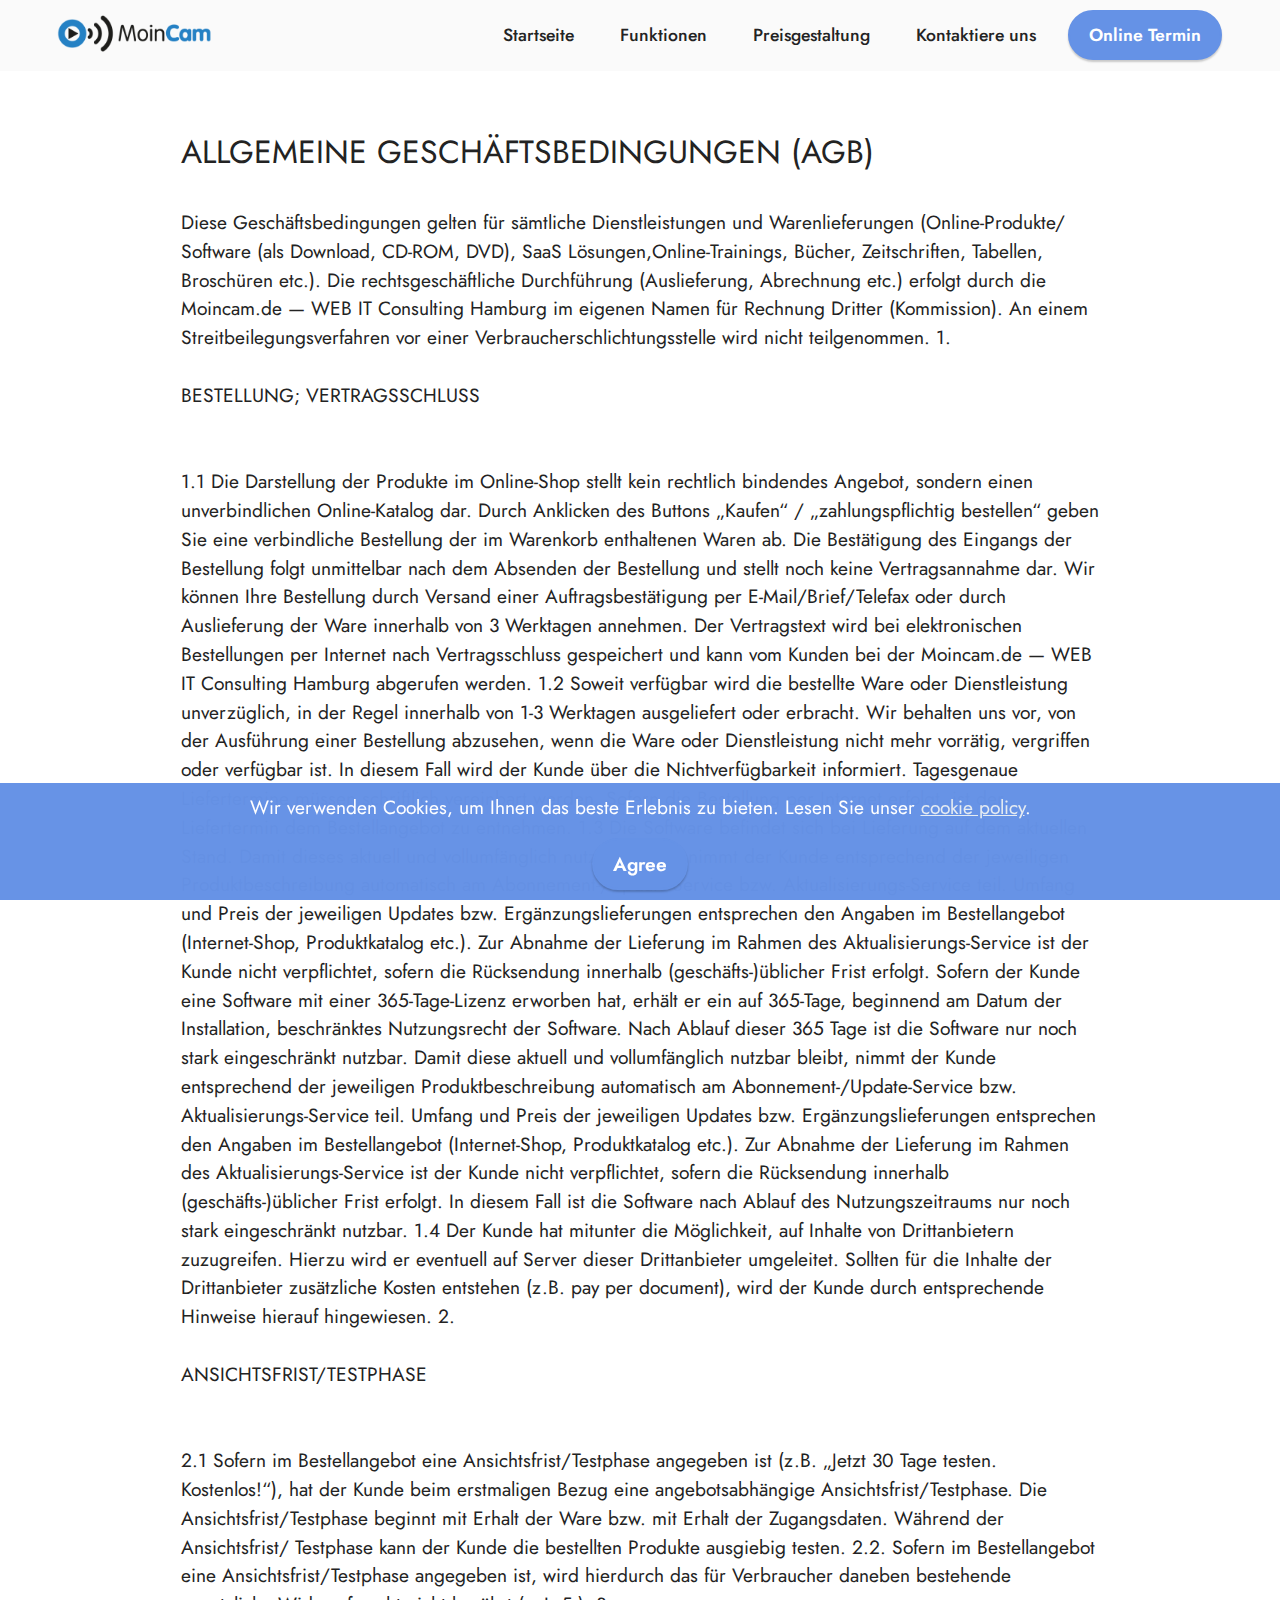
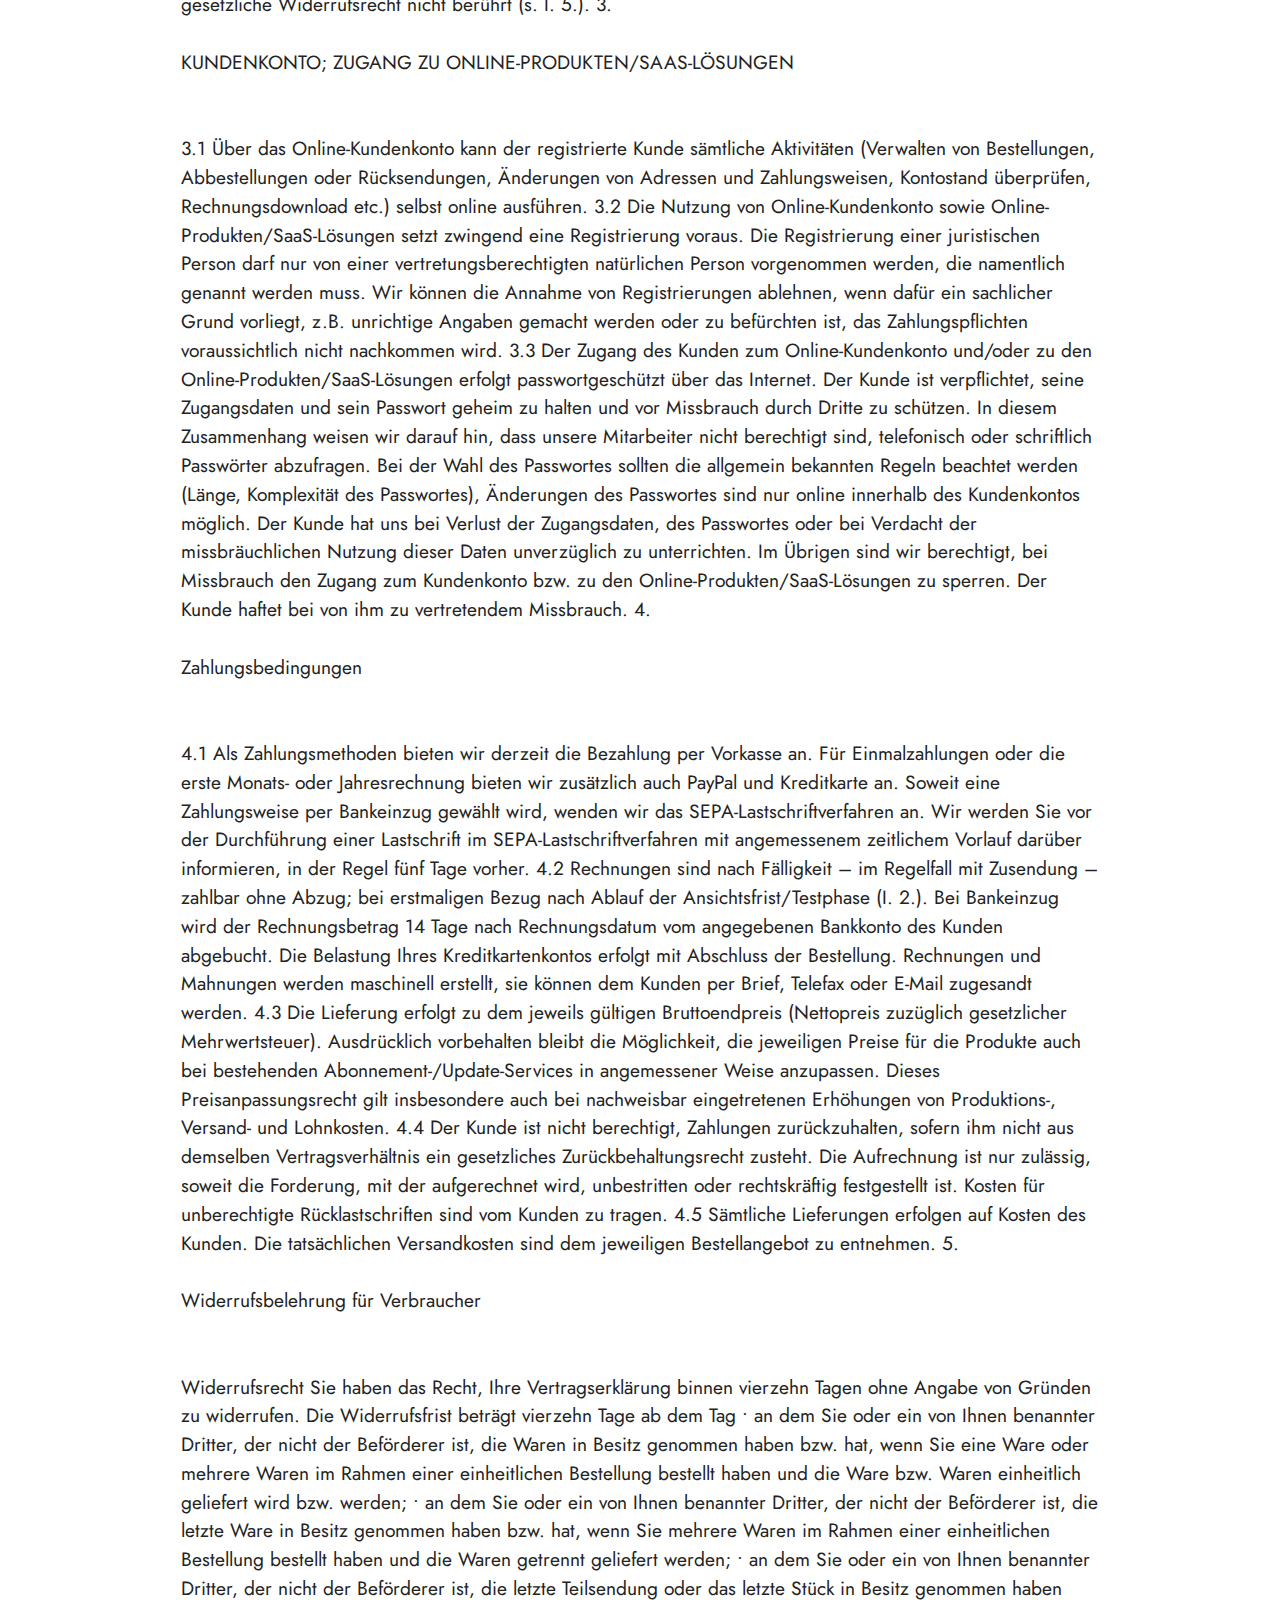
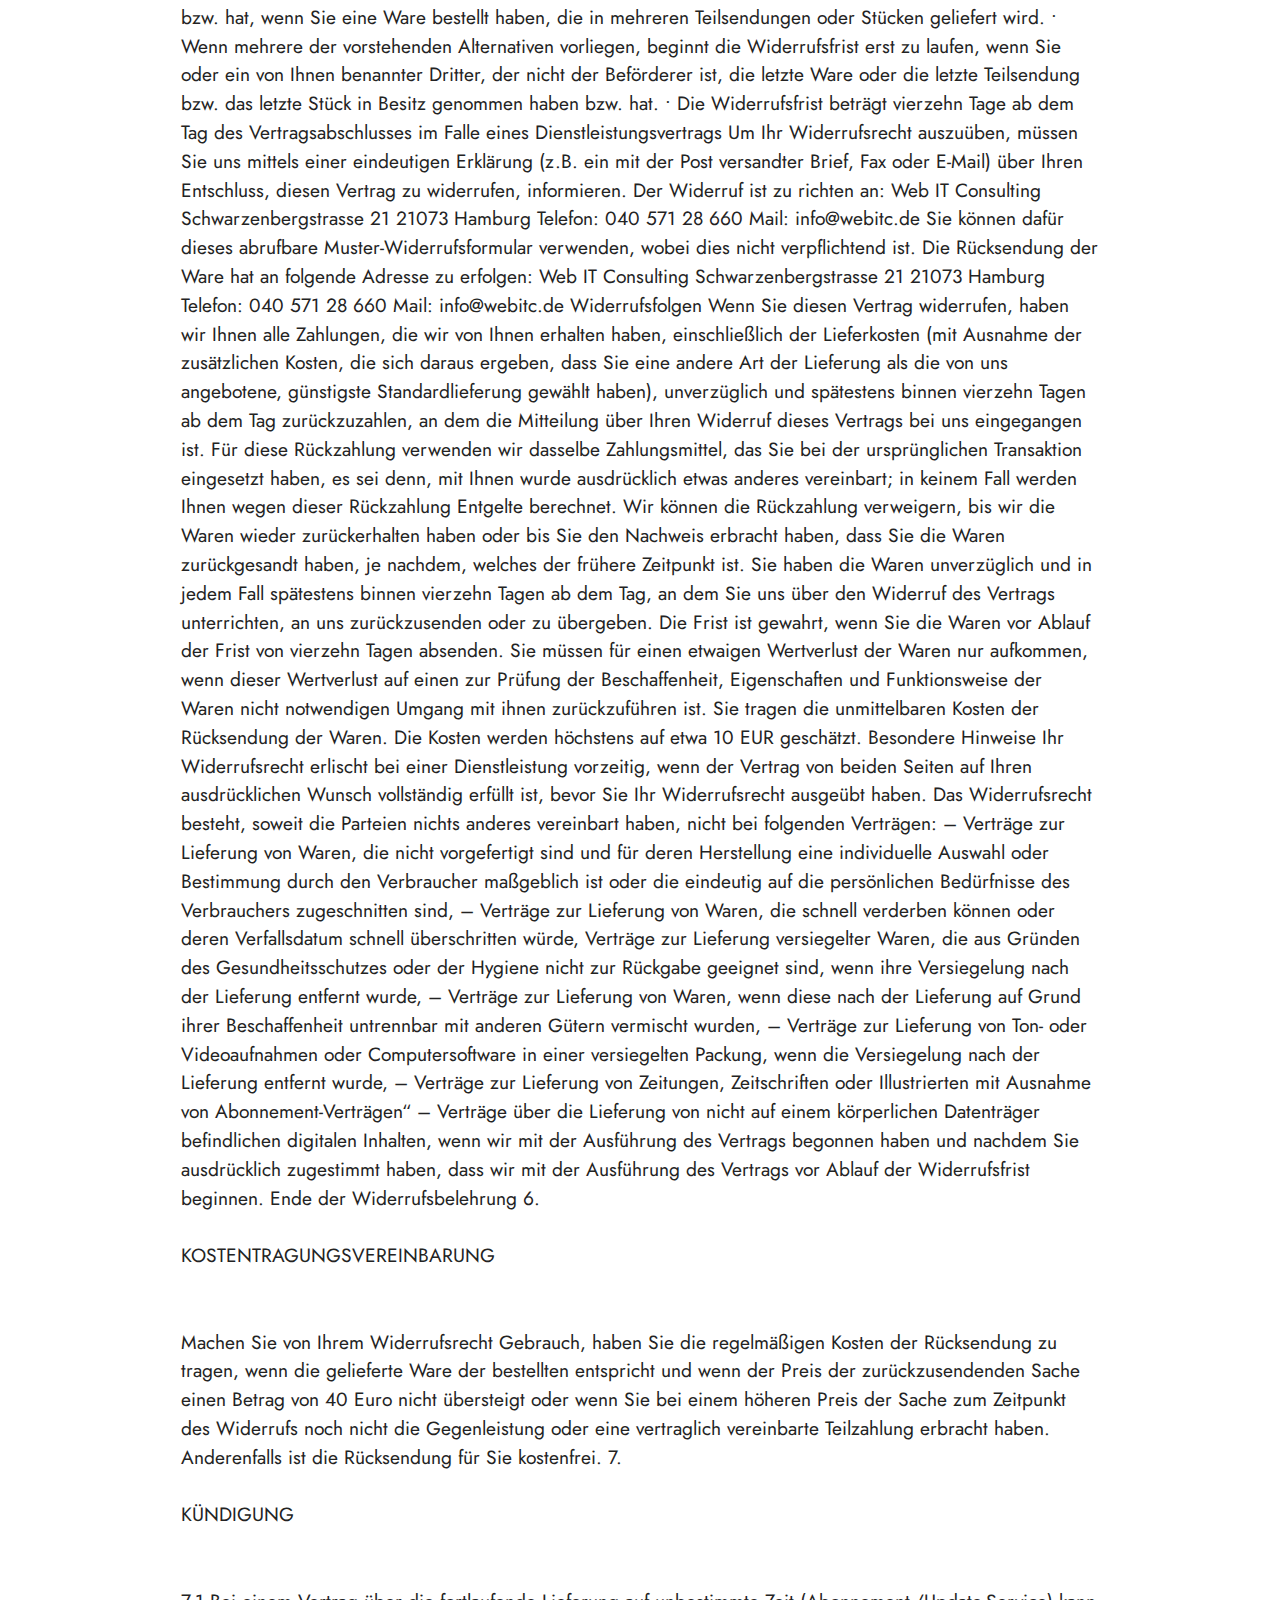
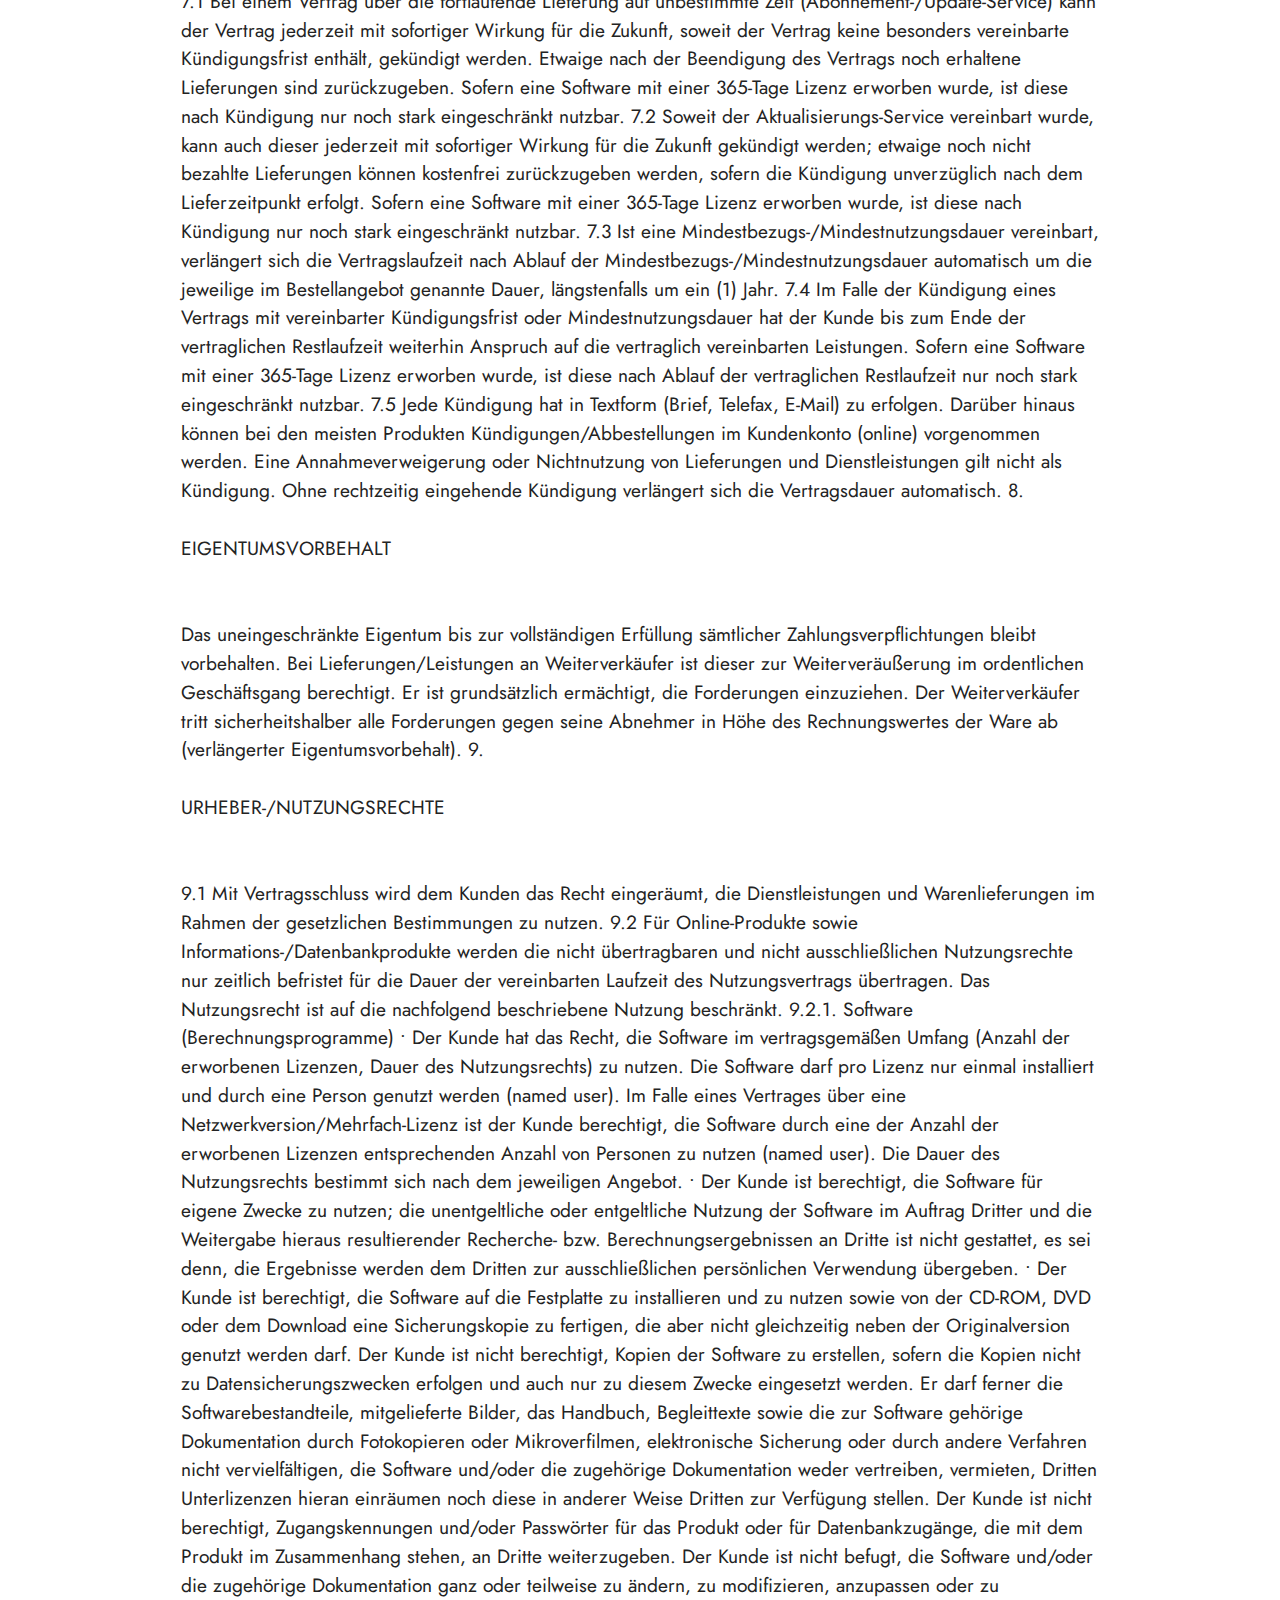
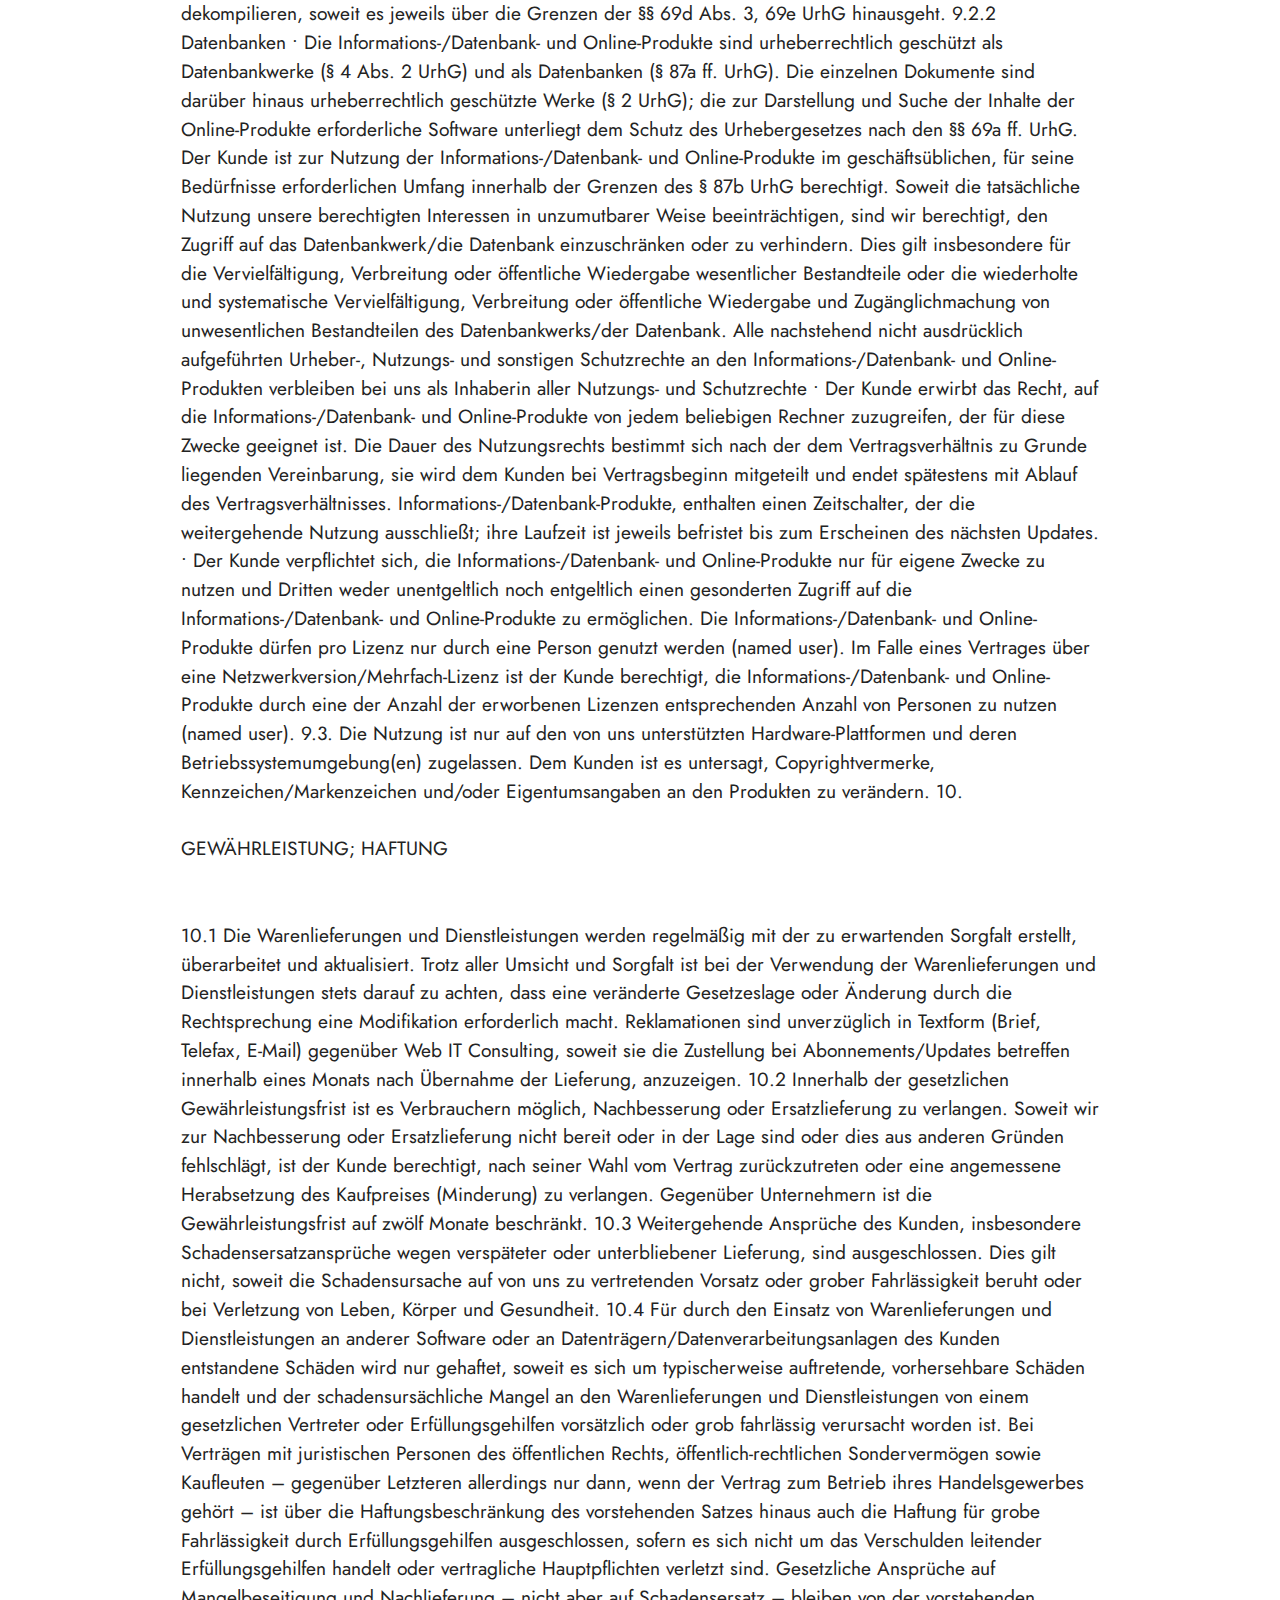
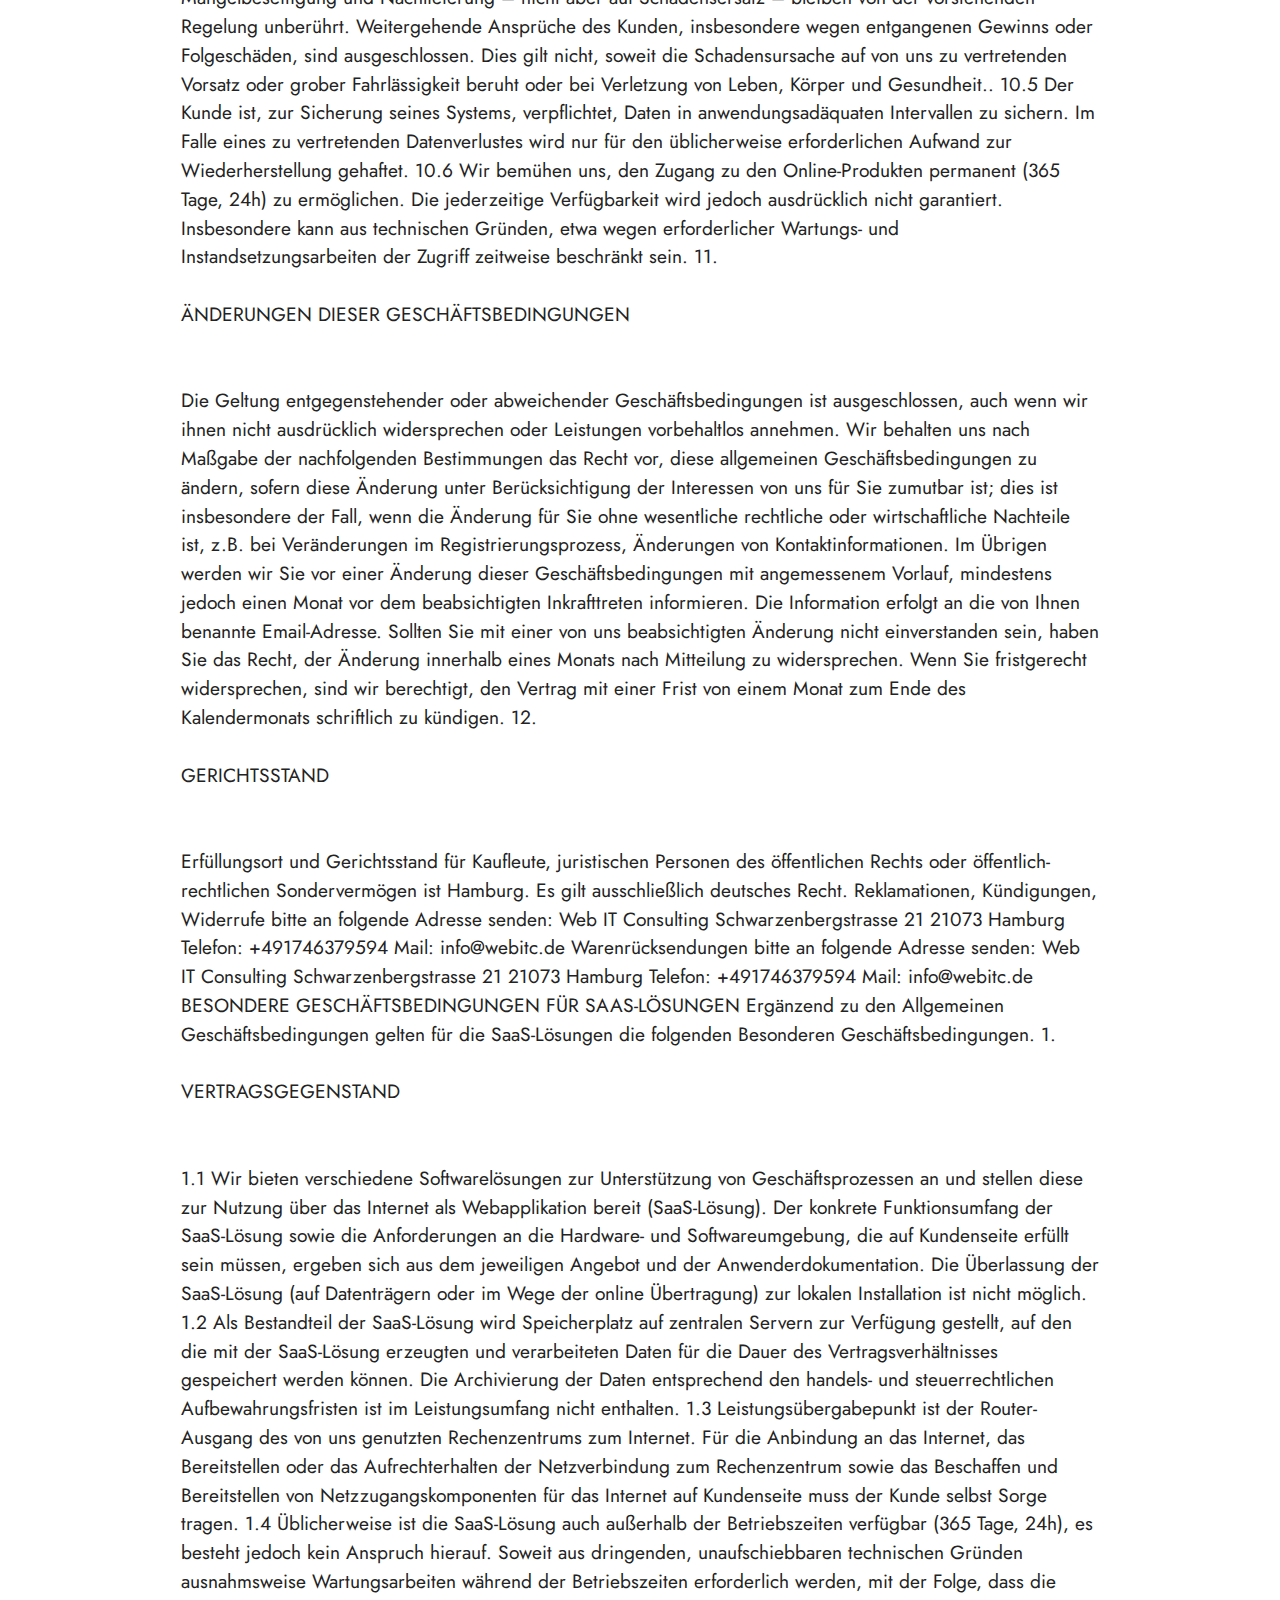
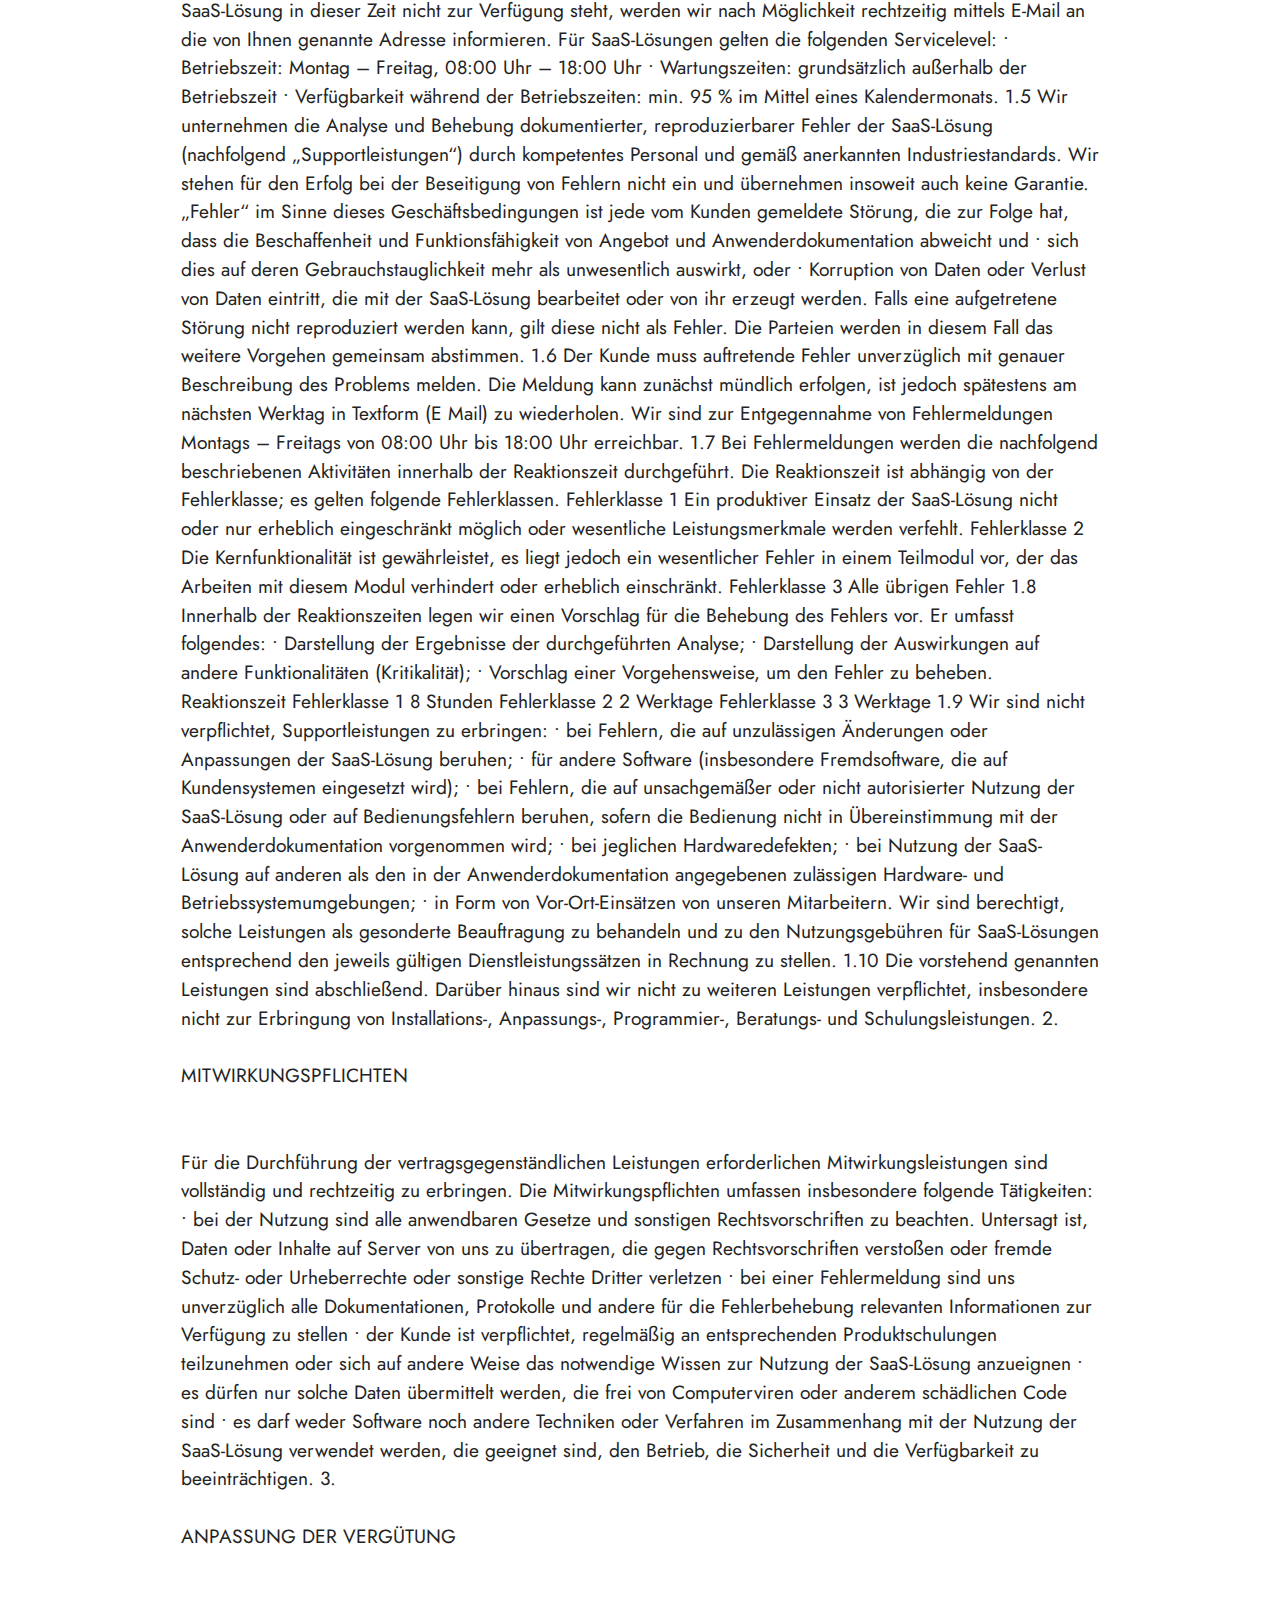
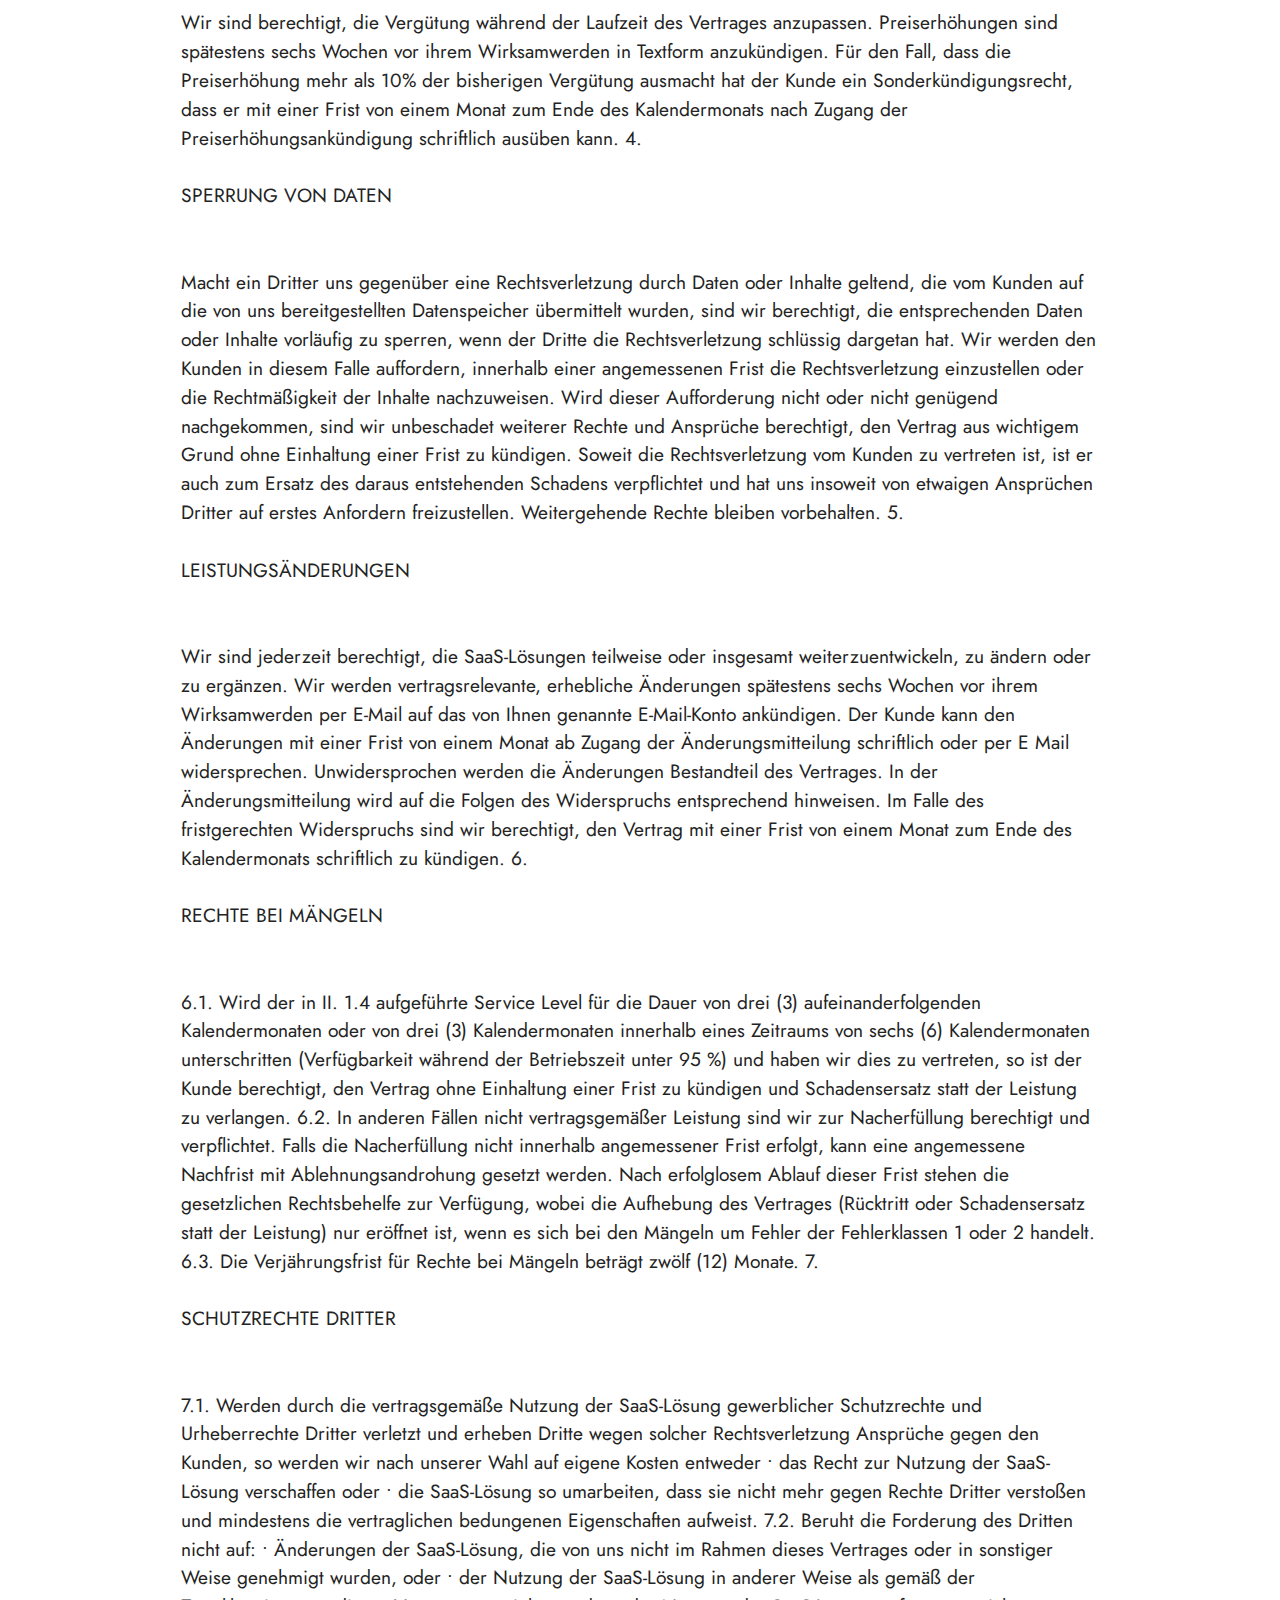
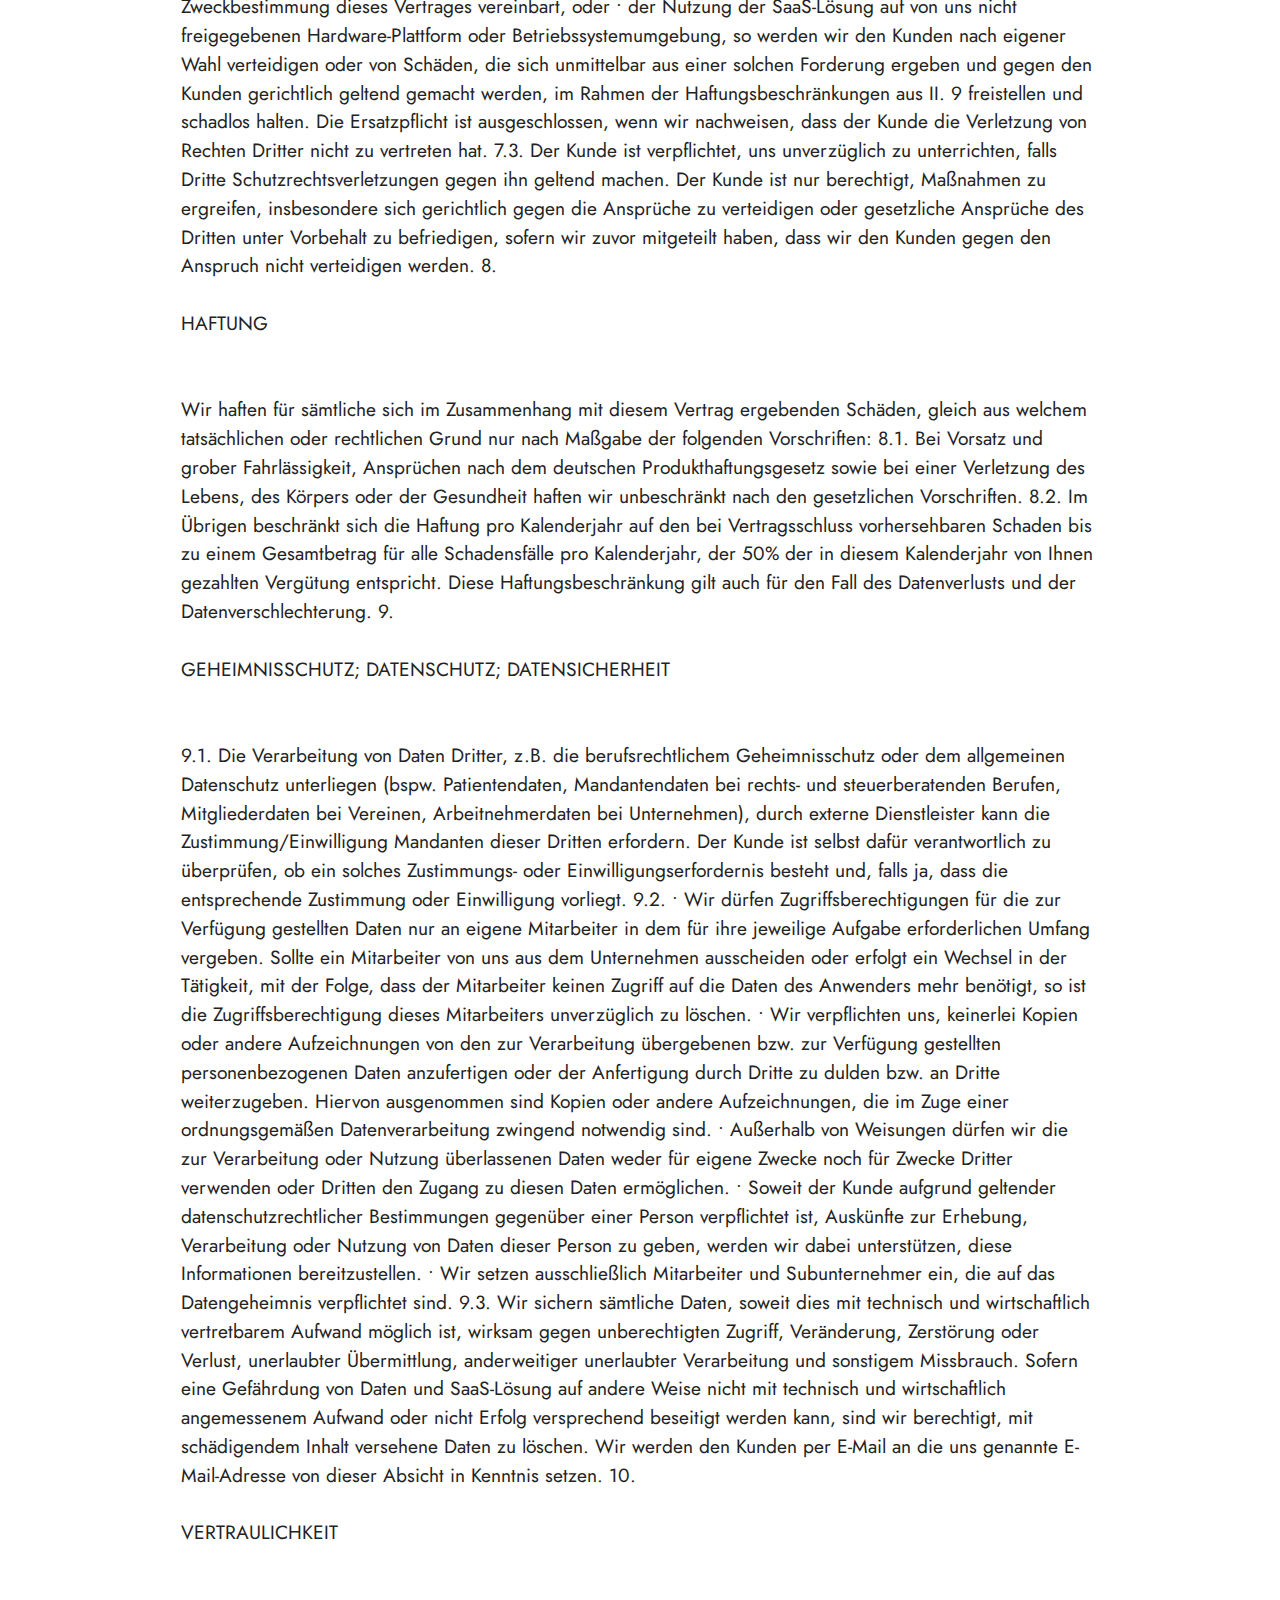
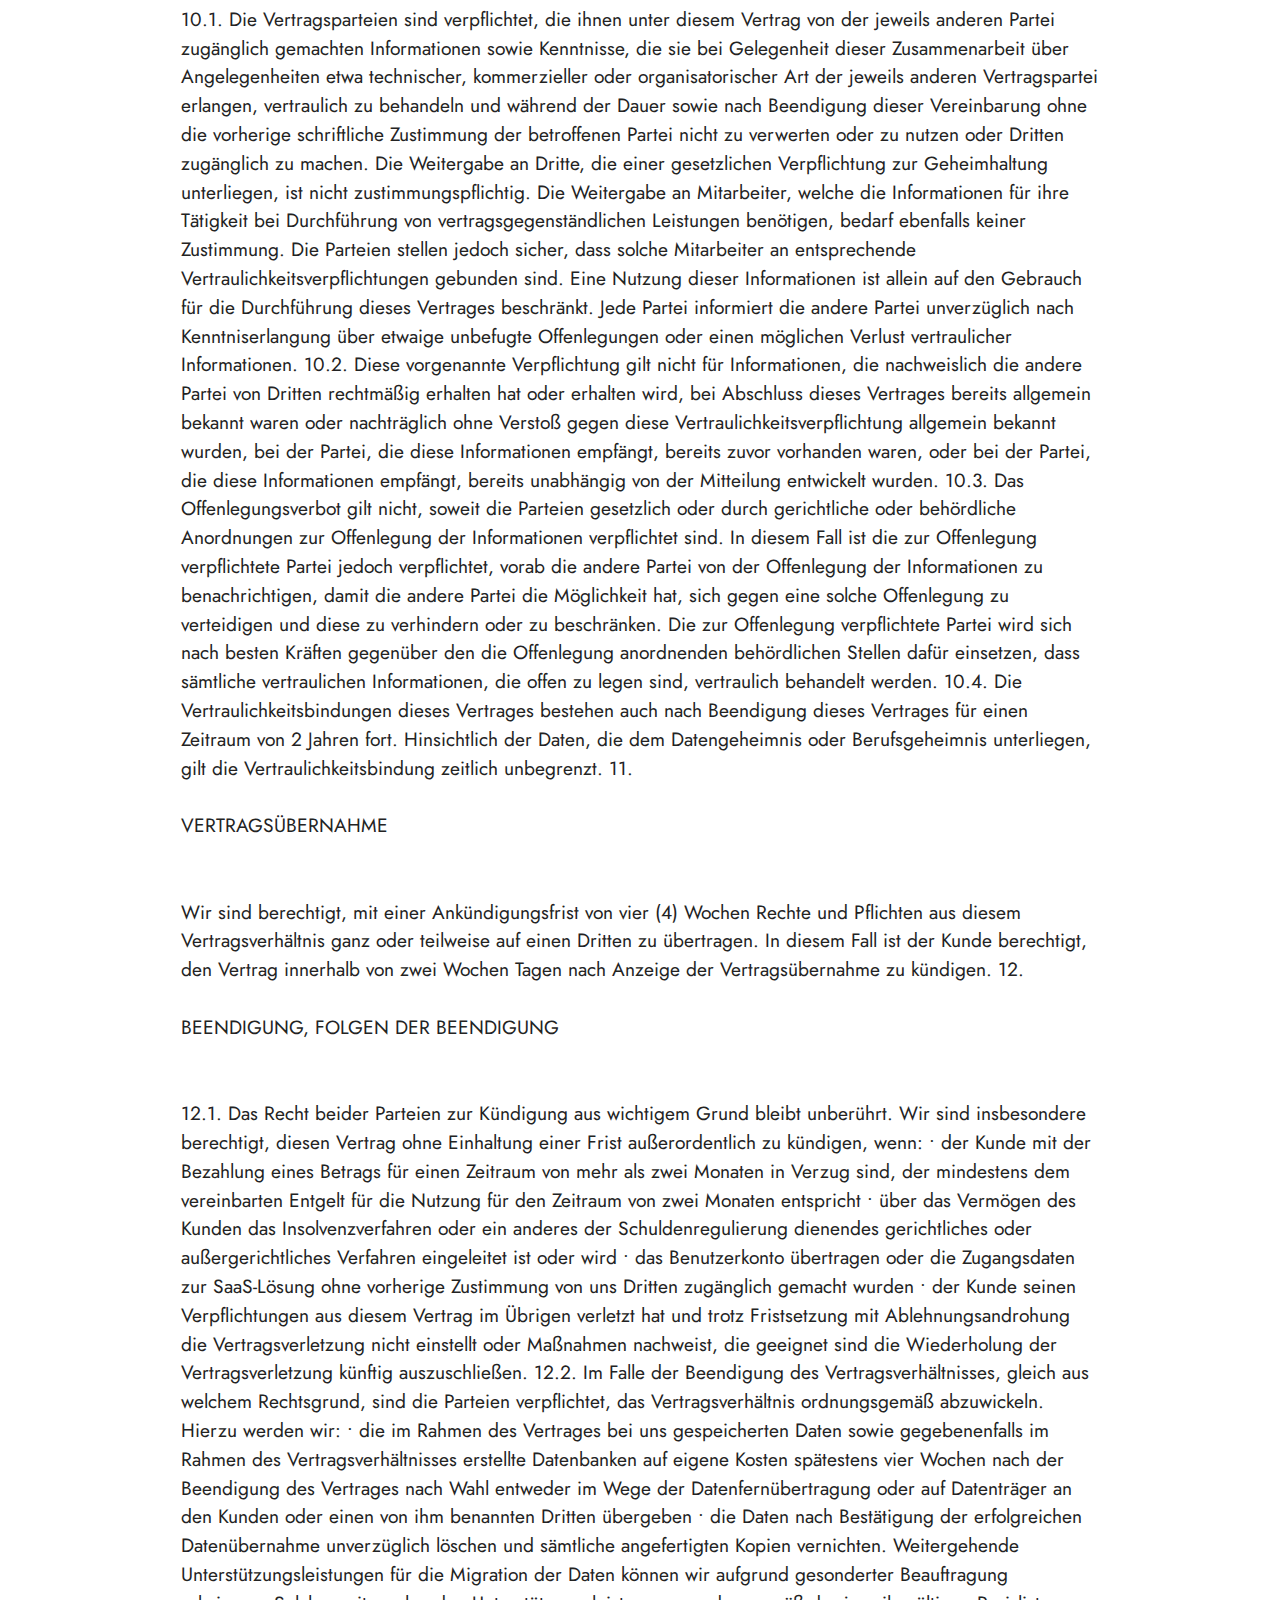
==== commit e52791e4: "3" ====
--- a/agb.html
+++ b/agb.html
@@ -222,12 +222,12 @@
         <div class="row align-center mbr-white">
             <div class="row row-links">
                 <ul class="foot-menu">
-                    
-                    
-                    
-                    
-                    
-                <li class="foot-menu-item mbr-fonts-style display-7"><a href="index.html#article1-l" class="text-white text-primary">Preisgestaltung</a></li><li class="foot-menu-item mbr-fonts-style display-7"><a href="uberuns.html#header14-1l" class="text-white text-primary">Über uns</a></li><li class="foot-menu-item mbr-fonts-style display-7"><a href="kontaktuns.html#map1-1k" class="text-white text-primary">Kontaktiere uns</a></li><li class="foot-menu-item mbr-fonts-style display-7"><a href="agb.html#content5-10" class="text-white text-primary">AGB</a></li><li class="foot-menu-item mbr-fonts-style display-7"><a href="impressum.html#content5-11" class="text-white text-primary">Impressum</a></li><li class="foot-menu-item mbr-fonts-style display-7"><a href="datenschutzerklarung.html#content5-12" class="text-white text-primary">Datenschutzerklärung</a></li></ul>
+                   <!-- <li mbr-text class="foot-menu-item mbr-fonts-style" mbr-theme-style="display-7" data-app-selector="foot-menu-item"><a href="index.html#article1-l" class="text-white text-primary">Preisgestaltung</a></li> -->
+                    
+                    
+                    
+                    
+                <li class="foot-menu-item mbr-fonts-style display-7"><a href="uberuns.html#header14-1l" class="text-white text-primary">Über uns</a></li><li class="foot-menu-item mbr-fonts-style display-7"><a href="kontaktuns.html#map1-1k" class="text-white text-primary">Kontaktiere uns</a></li><li class="foot-menu-item mbr-fonts-style display-7"><a href="agb.html#content5-10" class="text-white text-primary">AGB</a></li><li class="foot-menu-item mbr-fonts-style display-7"><a href="impressum.html#content5-11" class="text-white text-primary">Impressum</a></li><li class="foot-menu-item mbr-fonts-style display-7"><a href="datenschutzerklarung.html#content5-12" class="text-white text-primary">Datenschutzerklärung</a></li><li class="foot-menu-item mbr-fonts-style display-7"><a href="datenschutzerklarung.html#content5-12" class="text-white text-primary">Datenschutzerklärung</a></li></ul>
             </div>
             <div class="row social-row">
                 <div class="social-list align-right pb-2">
@@ -260,7 +260,7 @@
     </div>
 </section>
 
-<div class="modal mbr-popup cid-tce5iQRT7l fade" tabindex="-1" role="dialog" data-overlay-color="#000000" data-overlay-opacity="0.8" id="mbr-popup-1p" aria-hidden="true">
+<div class="modal mbr-popup cid-tcerh2Y9sg fade" tabindex="-1" role="dialog" data-overlay-color="#000000" data-overlay-opacity="0.8" id="mbr-popup-1v" aria-hidden="true">
         <div class="modal-dialog modal-dialog-centered" role="document">
             <div class="modal-content">
                 <div class="container position-static margin-center-pos">
@@ -287,33 +287,6 @@
         </div>
     </div>
 
-<div class="modal mbr-popup cid-tce6Ws1q64 fade" tabindex="-1" role="dialog" data-overlay-color="#000000" data-overlay-opacity="0.8" id="mbr-popup-1v" aria-hidden="true">
-        <div class="modal-dialog modal-dialog-centered" role="document">
-            <div class="modal-content">
-                <div class="container position-static margin-center-pos">
-                    <div class="modal-header pb-0">
-                        <h5 class="modal-title mbr-fonts-style display-5">Online Termin</h5>
-                        <button type="button" class="close d-flex" data-dismiss="modal" data-bs-dismiss="modal" aria-label="Close">
-                            <svg version="1.1" xmlns="http://www.w3.org/2000/svg" width="23" height="23" viewBox="0 0 23 23" fill="currentColor">
-                                <path d="M13.4 12l10.3 10.3-1.4 1.4L12 13.4 1.7 23.7.3 22.3 10.6 12 .3 1.7 1.7.3 12 10.6 22.3.3l1.4 1.4L13.4 12z">
-                                </path>
-                            </svg>
-                        </button>
-                    </div>
-
-                    <div class="modal-body">
-                        <div class="mbr-text mbr-fonts-style display-7">
-                            <script src="https://asset-tidycal.b-cdn.net//js/embed.js"></script>
-<div id="tidycal-embed" data-path="1dzzv03/videoberatung"></div>
-                        </div>
-
-
-                    </div>
-                </div>
-            </div>
-        </div>
-    </div>
-
 
 <script src="assets/bootstrap/js/bootstrap.bundle.min.js"></script>
   <script src="assets/web/assets/cookies-alert-plugin/cookies-alert-core.js"></script>
@@ -327,7 +300,7 @@
   
   
   
-<input name="cookieData" type="hidden" data-cookie-customdialogselector="null" data-cookie-colortext="#ffffff" data-cookie-colorbg="rgba(10, 62, 155, 0.99)" data-cookie-textbutton="Agree" data-cookie-colorbutton="" data-cookie-colorlink="#e6ecf2" data-cookie-underlinelink="true" data-cookie-text="Wir verwenden Cookies, um Ihnen das beste Erlebnis zu bieten. Lesen Sie unser <a href='https://hafsa1319.github.io/moincam/datenschutzerklarung.html#content5-12'>cookie policy</a>.">
+<input name="cookieData" type="hidden" data-cookie-customdialogselector="null" data-cookie-colortext="#ffffff" data-cookie-colorbg="rgba(101, 146, 230, 0.99)" data-cookie-textbutton="Agree" data-cookie-colorbutton="" data-cookie-colorlink="#e6ecf2" data-cookie-underlinelink="true" data-cookie-text="Wir verwenden Cookies, um Ihnen das beste Erlebnis zu bieten. Lesen Sie unser <a href='https://hafsa1319.github.io/moincam/datenschutzerklarung.html#content5-12'>cookie policy</a>.">
   
 <script>"use strict";if("loading"in HTMLImageElement.prototype){document.querySelectorAll('img[loading="lazy"],iframe[loading="lazy"]').forEach(e=>{e.src=e.dataset.src,e.style.paddingTop=100*e.getAttribute("data-aspectratio")+"%",e.style.height=0,e.onload=function(){e.removeAttribute("style")}})}else{const e=document.createElement("script");e.src="https://cdnjs.cloudflare.com/ajax/libs/lazysizes/5.1.2/lazysizes.min.js",document.body.appendChild(e)}</script>
 </body>
--- a/assets/mobirise/css/mbr-additional.css
+++ b/assets/mobirise/css/mbr-additional.css
@@ -1090,304 +1090,6 @@
 }
 .cid-sFzxmVl7J6 .mbr-section-title {
   color: #ffffff;
-}
-.cid-tce6RfR6a4.popup-builder {
-  background-color: #ffffff;
-}
-.cid-tce6RfR6a4.popup-builder .modal {
-  position: relative;
-  display: block;
-  z-index: 1;
-}
-.cid-tce6RfR6a4.popup-builder .modal-dialog {
-  margin-top: 60px;
-  margin-bottom: 60px;
-}
-.cid-tce6RfR6a4 .modal-content,
-.cid-tce6RfR6a4 .modal-dialog {
-  height: auto;
-}
-.cid-tce6RfR6a4 .form-wrapper .input-group-btn {
-  margin-right: auto;
-  margin-left: auto;
-}
-.cid-tce6RfR6a4 .form-wrapper .input-group-btn .btn {
-  margin: 0 !important;
-}
-@media (min-width: 769px) {
-  .cid-tce6RfR6a4 .form-wrapper .mbr-form .form-group,
-  .cid-tce6RfR6a4 .form-wrapper .mbr-form .input-group-btn {
-    padding: 0 .5rem;
-  }
-}
-.cid-tce6RfR6a4 .card-img {
-  width: 100%;
-  margin: auto;
-  border-radius: 0;
-}
-.cid-tce6RfR6a4 .mbr-figure img {
-  display: block;
-  width: 100%;
-  -ms-flex-item-align: center;
-  -ms-grid-row-align: center;
-  -webkit-align-self: center;
-  align-self: center;
-}
-.cid-tce6RfR6a4 .mbr-text {
-  text-align: center;
-}
-.cid-tce6RfR6a4 .pt-0 {
-  padding-top: 0 !important;
-}
-.cid-tce6RfR6a4 .pb-0 {
-  padding-bottom: 0 !important;
-}
-.cid-tce6RfR6a4 .form-content {
-  -ms-flex-pack: center;
-  justify-content: center;
-  text-align: center;
-}
-.cid-tce6RfR6a4 .mbr-overlay {
-  bottom: 0;
-  left: 0;
-  position: absolute;
-  right: 0;
-  top: 0;
-  z-index: 0;
-  pointer-events: none;
-}
-.cid-tce6RfR6a4 .modal-open {
-  overflow: hidden;
-}
-.cid-tce6RfR6a4 .modal-open .modal {
-  overflow-x: hidden;
-  overflow-y: auto;
-}
-.cid-tce6RfR6a4 .modal {
-  position: fixed;
-  top: 0;
-  left: 0;
-  z-index: 1050;
-  display: none;
-  width: 100%;
-  height: 100%;
-  overflow: hidden;
-  outline: 0;
-}
-.cid-tce6RfR6a4 .modal-dialog {
-  position: relative;
-  width: auto;
-  margin: .5rem;
-  pointer-events: none;
-}
-.cid-tce6RfR6a4 .modal.fade .modal-dialog {
-  transition: transform 0.3s ease-out, -webkit-transform 0.3s ease-out;
-  -webkit-transform: translate(0, -50px);
-  transform: translate(0, -50px);
-}
-.cid-tce6RfR6a4 .modal.show .modal-dialog {
-  -webkit-transform: none;
-  transform: none;
-}
-.cid-tce6RfR6a4 .modal-dialog-centered {
-  display: flex;
-  -ms-flex-align: center;
-  align-items: center;
-  min-height: calc(100% - (.5rem * 2));
-}
-.cid-tce6RfR6a4 .modal-dialog-centered::before {
-  display: block;
-  height: calc(100vh - (.5rem * 2));
-  content: "";
-}
-.cid-tce6RfR6a4 .modal-content {
-  background: #ffffff;
-  position: relative;
-  display: flex;
-  -ms-flex-direction: column;
-  flex-direction: column;
-  width: 100%;
-  pointer-events: auto;
-  background-clip: padding-box;
-  border: none;
-  outline: 0;
-  -webkit-box-shadow: 0 10px 40px 0 rgba(0, 0, 0, 0.2);
-  box-shadow: 0 10px 40px 0 rgba(0, 0, 0, 0.2);
-}
-.cid-tce6RfR6a4 .margin-center-pos {
-  margin-top: auto;
-  margin-bottom: auto;
-}
-.cid-tce6RfR6a4 .modal-backdrop {
-  position: fixed;
-  top: 0;
-  left: 0;
-  z-index: 1040;
-  width: 100vw;
-  height: 100vh;
-  background-color: #000;
-}
-.cid-tce6RfR6a4 .modal-backdrop.fade {
-  opacity: 0;
-}
-.cid-tce6RfR6a4 .modal-backdrop.show {
-  opacity: .5;
-}
-.cid-tce6RfR6a4 .modal-header {
-  display: flex;
-  -ms-flex-align: start;
-  align-items: flex-start;
-  -ms-flex-pack: justify;
-  justify-content: space-between;
-  border-bottom: none;
-}
-@media (min-width: 992px) {
-  .cid-tce6RfR6a4 .modal-header {
-    padding: 2rem 2rem 1rem;
-  }
-}
-@media (max-width: 991px) {
-  .cid-tce6RfR6a4 .modal-header {
-    padding: 1rem;
-  }
-}
-.cid-tce6RfR6a4 .modal-header .close {
-  position: absolute;
-  top: 1rem;
-  right: 1rem;
-  margin: -1rem -1rem -1rem auto;
-  padding: 1rem;
-  opacity: .75;
-}
-.cid-tce6RfR6a4 .modal-header .close svg {
-  fill: #353535;
-}
-.cid-tce6RfR6a4 .modal-header .close:hover {
-  opacity: 1;
-}
-.cid-tce6RfR6a4 .modal-header .close:focus {
-  outline: none;
-}
-.cid-tce6RfR6a4 .modal-title {
-  line-height: 1.5;
-  width: 100%;
-  margin: 0;
-  text-align: center;
-}
-.cid-tce6RfR6a4 .modal-body {
-  position: relative;
-  -ms-flex: 1 1 auto;
-  flex: 1 1 auto;
-}
-@media (min-width: 992px) {
-  .cid-tce6RfR6a4 .modal-body {
-    padding: 1rem 2rem 2rem;
-  }
-}
-@media (max-width: 991px) {
-  .cid-tce6RfR6a4 .modal-body {
-    padding: 1rem;
-  }
-}
-.cid-tce6RfR6a4 .modal-footer {
-  display: flex;
-  -ms-flex-align: center;
-  align-items: center;
-  -ms-flex-pack: center;
-  justify-content: center;
-  border-top: none;
-  text-align: center;
-}
-@media (min-width: 992px) {
-  .cid-tce6RfR6a4 .modal-footer {
-    padding: 0rem 2rem 2rem;
-  }
-}
-@media (max-width: 991px) {
-  .cid-tce6RfR6a4 .modal-footer {
-    padding: 1rem;
-  }
-}
-.cid-tce6RfR6a4 .modal-scrollbar-measure {
-  position: absolute;
-  top: -9999px;
-  width: 50px;
-  height: 50px;
-  overflow: scroll;
-}
-@media (min-width: 576px) {
-  .cid-tce6RfR6a4 .modal-dialog {
-    max-width: 500px;
-    margin: 1.75rem auto;
-  }
-  .cid-tce6RfR6a4 .modal-dialog-centered {
-    min-height: calc(100% - (1.75rem * 2));
-  }
-  .cid-tce6RfR6a4 .modal-dialog-centered::before {
-    height: calc(100vh - (1.75rem * 2));
-  }
-  .cid-tce6RfR6a4 .modal-sm {
-    max-width: 300px;
-  }
-}
-@media (min-width: 992px) {
-  .cid-tce6RfR6a4 .modal-lg,
-  .cid-tce6RfR6a4 .modal-xl {
-    max-width: 800px;
-  }
-}
-@media (min-width: 1200px) {
-  .cid-tce6RfR6a4 .modal-xl {
-    max-width: 1140px;
-  }
-}
-.cid-tce6RfR6a4 .row {
-  display: flex;
-  -ms-flex-wrap: wrap;
-  flex-wrap: wrap;
-  margin-right: -15px;
-  margin-left: -15px;
-}
-.cid-tce6RfR6a4 .col-md-4 {
-  position: relative;
-  width: 100%;
-  padding-right: 15px;
-  padding-left: 15px;
-  -ms-flex: 0 0 33.333333%;
-  flex: 0 0 33.333333%;
-  max-width: 33.333333%;
-}
-.cid-tce6RfR6a4 .form-group {
-  margin-bottom: 1rem;
-}
-.cid-tce6RfR6a4 .form-control {
-  display: block;
-  width: 100%;
-  font-size: 1rem;
-  font-weight: 400;
-  line-height: 1.5;
-}
-.cid-tce6RfR6a4 .col {
-  -ms-flex-preferred-size: 0;
-  flex-basis: 0;
-  -ms-flex-positive: 1;
-  flex-grow: 1;
-  max-width: 100%;
-}
-.cid-tce6RfR6a4 .col-md-auto {
-  position: relative;
-  padding-right: 15px;
-  padding-left: 15px;
-  -ms-flex: 0 0 auto;
-  flex: 0 0 auto;
-  width: auto;
-  max-width: 100%;
-}
-.cid-tce6RfR6a4 .mbr-section-btn {
-  margin: 0;
-}
-.cid-tce6RfR6a4 .mbr-section-btn .btn {
-  margin: 0;
 }
 .cid-sFzz5E692j {
   padding-top: 5rem;
@@ -2257,7 +1959,7 @@
 }
 .cid-tc5yR2yEiy {
   padding-top: 6rem;
-  padding-bottom: 6rem;
+  padding-bottom: 0rem;
   background-color: #ffffff;
 }
 .cid-tc5yR2yEiy .mbr-fallback-image.disabled {
@@ -2294,6 +1996,57 @@
 .cid-tc5yR2yEiy .panel-title-edit {
   color: #000000;
 }
+.cid-tcemTN0szh {
+  padding-top: 2rem;
+  padding-bottom: 1rem;
+  background: #ffffff;
+}
+.cid-tcemTN0szh .google-map {
+  height: 30rem;
+  position: relative;
+}
+.cid-tcemTN0szh .google-map iframe {
+  height: 100%;
+  width: 100%;
+}
+.cid-tcemTN0szh .google-map [data-state-details] {
+  color: #6b6763;
+  height: 1.5em;
+  margin-top: -0.75em;
+  padding-left: 1.25rem;
+  padding-right: 1.25rem;
+  position: absolute;
+  text-align: center;
+  top: 50%;
+  width: 100%;
+}
+.cid-tcemTN0szh .google-map[data-state] {
+  background: #e9e5dc;
+}
+.cid-tcemTN0szh .google-map[data-state="loading"] [data-state-details] {
+  display: none;
+}
+.cid-tcemTN0szh .mbr-section-title {
+  width: 100%;
+  margin-bottom: 8px;
+}
+.cid-tcemTN0szh .mbr-section-subtitle {
+  color: #555555;
+  width: 100%;
+  margin-bottom: 12px;
+}
+.cid-tcemTN0szh .mbr-fallback-image.disabled {
+  display: none;
+}
+.cid-tcemTN0szh .mbr-fallback-image {
+  display: block;
+  background-size: cover;
+  background-position: center center;
+  width: 100%;
+  height: 100%;
+  position: absolute;
+  top: 0;
+}
 .cid-sFCygHrmNf {
   padding-top: 2rem;
   padding-bottom: 2rem;
@@ -2362,6 +2115,304 @@
 }
 .cid-sFCygHrmNf .row .row-copirayt p {
   width: 100%;
+}
+.cid-tcerHenJkV.popup-builder {
+  background-color: #ffffff;
+}
+.cid-tcerHenJkV.popup-builder .modal {
+  position: relative;
+  display: block;
+  z-index: 1;
+}
+.cid-tcerHenJkV.popup-builder .modal-dialog {
+  margin-top: 60px;
+  margin-bottom: 60px;
+}
+.cid-tcerHenJkV .modal-content,
+.cid-tcerHenJkV .modal-dialog {
+  height: auto;
+}
+.cid-tcerHenJkV .form-wrapper .input-group-btn {
+  margin-right: auto;
+  margin-left: auto;
+}
+.cid-tcerHenJkV .form-wrapper .input-group-btn .btn {
+  margin: 0 !important;
+}
+@media (min-width: 769px) {
+  .cid-tcerHenJkV .form-wrapper .mbr-form .form-group,
+  .cid-tcerHenJkV .form-wrapper .mbr-form .input-group-btn {
+    padding: 0 .5rem;
+  }
+}
+.cid-tcerHenJkV .card-img {
+  width: 100%;
+  margin: auto;
+  border-radius: 0;
+}
+.cid-tcerHenJkV .mbr-figure img {
+  display: block;
+  width: 100%;
+  -ms-flex-item-align: center;
+  -ms-grid-row-align: center;
+  -webkit-align-self: center;
+  align-self: center;
+}
+.cid-tcerHenJkV .mbr-text {
+  text-align: center;
+}
+.cid-tcerHenJkV .pt-0 {
+  padding-top: 0 !important;
+}
+.cid-tcerHenJkV .pb-0 {
+  padding-bottom: 0 !important;
+}
+.cid-tcerHenJkV .form-content {
+  -ms-flex-pack: center;
+  justify-content: center;
+  text-align: center;
+}
+.cid-tcerHenJkV .mbr-overlay {
+  bottom: 0;
+  left: 0;
+  position: absolute;
+  right: 0;
+  top: 0;
+  z-index: 0;
+  pointer-events: none;
+}
+.cid-tcerHenJkV .modal-open {
+  overflow: hidden;
+}
+.cid-tcerHenJkV .modal-open .modal {
+  overflow-x: hidden;
+  overflow-y: auto;
+}
+.cid-tcerHenJkV .modal {
+  position: fixed;
+  top: 0;
+  left: 0;
+  z-index: 1050;
+  display: none;
+  width: 100%;
+  height: 100%;
+  overflow: hidden;
+  outline: 0;
+}
+.cid-tcerHenJkV .modal-dialog {
+  position: relative;
+  width: auto;
+  margin: .5rem;
+  pointer-events: none;
+}
+.cid-tcerHenJkV .modal.fade .modal-dialog {
+  transition: transform 0.3s ease-out, -webkit-transform 0.3s ease-out;
+  -webkit-transform: translate(0, -50px);
+  transform: translate(0, -50px);
+}
+.cid-tcerHenJkV .modal.show .modal-dialog {
+  -webkit-transform: none;
+  transform: none;
+}
+.cid-tcerHenJkV .modal-dialog-centered {
+  display: flex;
+  -ms-flex-align: center;
+  align-items: center;
+  min-height: calc(100% - (.5rem * 2));
+}
+.cid-tcerHenJkV .modal-dialog-centered::before {
+  display: block;
+  height: calc(100vh - (.5rem * 2));
+  content: "";
+}
+.cid-tcerHenJkV .modal-content {
+  background: #ffffff;
+  position: relative;
+  display: flex;
+  -ms-flex-direction: column;
+  flex-direction: column;
+  width: 100%;
+  pointer-events: auto;
+  background-clip: padding-box;
+  border: none;
+  outline: 0;
+  -webkit-box-shadow: 0 10px 40px 0 rgba(0, 0, 0, 0.2);
+  box-shadow: 0 10px 40px 0 rgba(0, 0, 0, 0.2);
+}
+.cid-tcerHenJkV .margin-center-pos {
+  margin-top: auto;
+  margin-bottom: auto;
+}
+.cid-tcerHenJkV .modal-backdrop {
+  position: fixed;
+  top: 0;
+  left: 0;
+  z-index: 1040;
+  width: 100vw;
+  height: 100vh;
+  background-color: #000;
+}
+.cid-tcerHenJkV .modal-backdrop.fade {
+  opacity: 0;
+}
+.cid-tcerHenJkV .modal-backdrop.show {
+  opacity: .5;
+}
+.cid-tcerHenJkV .modal-header {
+  display: flex;
+  -ms-flex-align: start;
+  align-items: flex-start;
+  -ms-flex-pack: justify;
+  justify-content: space-between;
+  border-bottom: none;
+}
+@media (min-width: 992px) {
+  .cid-tcerHenJkV .modal-header {
+    padding: 2rem 2rem 1rem;
+  }
+}
+@media (max-width: 991px) {
+  .cid-tcerHenJkV .modal-header {
+    padding: 1rem;
+  }
+}
+.cid-tcerHenJkV .modal-header .close {
+  position: absolute;
+  top: 1rem;
+  right: 1rem;
+  margin: -1rem -1rem -1rem auto;
+  padding: 1rem;
+  opacity: .75;
+}
+.cid-tcerHenJkV .modal-header .close svg {
+  fill: #353535;
+}
+.cid-tcerHenJkV .modal-header .close:hover {
+  opacity: 1;
+}
+.cid-tcerHenJkV .modal-header .close:focus {
+  outline: none;
+}
+.cid-tcerHenJkV .modal-title {
+  line-height: 1.5;
+  width: 100%;
+  margin: 0;
+  text-align: center;
+}
+.cid-tcerHenJkV .modal-body {
+  position: relative;
+  -ms-flex: 1 1 auto;
+  flex: 1 1 auto;
+}
+@media (min-width: 992px) {
+  .cid-tcerHenJkV .modal-body {
+    padding: 1rem 2rem 2rem;
+  }
+}
+@media (max-width: 991px) {
+  .cid-tcerHenJkV .modal-body {
+    padding: 1rem;
+  }
+}
+.cid-tcerHenJkV .modal-footer {
+  display: flex;
+  -ms-flex-align: center;
+  align-items: center;
+  -ms-flex-pack: center;
+  justify-content: center;
+  border-top: none;
+  text-align: center;
+}
+@media (min-width: 992px) {
+  .cid-tcerHenJkV .modal-footer {
+    padding: 0rem 2rem 2rem;
+  }
+}
+@media (max-width: 991px) {
+  .cid-tcerHenJkV .modal-footer {
+    padding: 1rem;
+  }
+}
+.cid-tcerHenJkV .modal-scrollbar-measure {
+  position: absolute;
+  top: -9999px;
+  width: 50px;
+  height: 50px;
+  overflow: scroll;
+}
+@media (min-width: 576px) {
+  .cid-tcerHenJkV .modal-dialog {
+    max-width: 500px;
+    margin: 1.75rem auto;
+  }
+  .cid-tcerHenJkV .modal-dialog-centered {
+    min-height: calc(100% - (1.75rem * 2));
+  }
+  .cid-tcerHenJkV .modal-dialog-centered::before {
+    height: calc(100vh - (1.75rem * 2));
+  }
+  .cid-tcerHenJkV .modal-sm {
+    max-width: 300px;
+  }
+}
+@media (min-width: 992px) {
+  .cid-tcerHenJkV .modal-lg,
+  .cid-tcerHenJkV .modal-xl {
+    max-width: 800px;
+  }
+}
+@media (min-width: 1200px) {
+  .cid-tcerHenJkV .modal-xl {
+    max-width: 1140px;
+  }
+}
+.cid-tcerHenJkV .row {
+  display: flex;
+  -ms-flex-wrap: wrap;
+  flex-wrap: wrap;
+  margin-right: -15px;
+  margin-left: -15px;
+}
+.cid-tcerHenJkV .col-md-4 {
+  position: relative;
+  width: 100%;
+  padding-right: 15px;
+  padding-left: 15px;
+  -ms-flex: 0 0 33.333333%;
+  flex: 0 0 33.333333%;
+  max-width: 33.333333%;
+}
+.cid-tcerHenJkV .form-group {
+  margin-bottom: 1rem;
+}
+.cid-tcerHenJkV .form-control {
+  display: block;
+  width: 100%;
+  font-size: 1rem;
+  font-weight: 400;
+  line-height: 1.5;
+}
+.cid-tcerHenJkV .col {
+  -ms-flex-preferred-size: 0;
+  flex-basis: 0;
+  -ms-flex-positive: 1;
+  flex-grow: 1;
+  max-width: 100%;
+}
+.cid-tcerHenJkV .col-md-auto {
+  position: relative;
+  padding-right: 15px;
+  padding-left: 15px;
+  -ms-flex: 0 0 auto;
+  flex: 0 0 auto;
+  width: auto;
+  max-width: 100%;
+}
+.cid-tcerHenJkV .mbr-section-btn {
+  margin: 0;
+}
+.cid-tcerHenJkV .mbr-section-btn .btn {
+  margin: 0;
 }
 .cid-tc5Hzc0xsY {
   z-index: 1000;
@@ -2873,41 +2924,41 @@
 .cid-tc5HAqqByv .row .row-copirayt p {
   width: 100%;
 }
-.cid-tce5iQQ3Ri.popup-builder {
+.cid-tcerh2Xjlp.popup-builder {
   background-color: #ffffff;
 }
-.cid-tce5iQQ3Ri.popup-builder .modal {
+.cid-tcerh2Xjlp.popup-builder .modal {
   position: relative;
   display: block;
   z-index: 1;
 }
-.cid-tce5iQQ3Ri.popup-builder .modal-dialog {
+.cid-tcerh2Xjlp.popup-builder .modal-dialog {
   margin-top: 60px;
   margin-bottom: 60px;
 }
-.cid-tce5iQQ3Ri .modal-content,
-.cid-tce5iQQ3Ri .modal-dialog {
+.cid-tcerh2Xjlp .modal-content,
+.cid-tcerh2Xjlp .modal-dialog {
   height: auto;
 }
-.cid-tce5iQQ3Ri .form-wrapper .input-group-btn {
+.cid-tcerh2Xjlp .form-wrapper .input-group-btn {
   margin-right: auto;
   margin-left: auto;
 }
-.cid-tce5iQQ3Ri .form-wrapper .input-group-btn .btn {
+.cid-tcerh2Xjlp .form-wrapper .input-group-btn .btn {
   margin: 0 !important;
 }
 @media (min-width: 769px) {
-  .cid-tce5iQQ3Ri .form-wrapper .mbr-form .form-group,
-  .cid-tce5iQQ3Ri .form-wrapper .mbr-form .input-group-btn {
+  .cid-tcerh2Xjlp .form-wrapper .mbr-form .form-group,
+  .cid-tcerh2Xjlp .form-wrapper .mbr-form .input-group-btn {
     padding: 0 .5rem;
   }
 }
-.cid-tce5iQQ3Ri .card-img {
+.cid-tcerh2Xjlp .card-img {
   width: 100%;
   margin: auto;
   border-radius: 0;
 }
-.cid-tce5iQQ3Ri .mbr-figure img {
+.cid-tcerh2Xjlp .mbr-figure img {
   display: block;
   width: 100%;
   -ms-flex-item-align: center;
@@ -2915,21 +2966,21 @@
   -webkit-align-self: center;
   align-self: center;
 }
-.cid-tce5iQQ3Ri .mbr-text {
+.cid-tcerh2Xjlp .mbr-text {
   text-align: center;
 }
-.cid-tce5iQQ3Ri .pt-0 {
+.cid-tcerh2Xjlp .pt-0 {
   padding-top: 0 !important;
 }
-.cid-tce5iQQ3Ri .pb-0 {
+.cid-tcerh2Xjlp .pb-0 {
   padding-bottom: 0 !important;
 }
-.cid-tce5iQQ3Ri .form-content {
+.cid-tcerh2Xjlp .form-content {
   -ms-flex-pack: center;
   justify-content: center;
   text-align: center;
 }
-.cid-tce5iQQ3Ri .mbr-overlay {
+.cid-tcerh2Xjlp .mbr-overlay {
   bottom: 0;
   left: 0;
   position: absolute;
@@ -2938,14 +2989,14 @@
   z-index: 0;
   pointer-events: none;
 }
-.cid-tce5iQQ3Ri .modal-open {
+.cid-tcerh2Xjlp .modal-open {
   overflow: hidden;
 }
-.cid-tce5iQQ3Ri .modal-open .modal {
+.cid-tcerh2Xjlp .modal-open .modal {
   overflow-x: hidden;
   overflow-y: auto;
 }
-.cid-tce5iQQ3Ri .modal {
+.cid-tcerh2Xjlp .modal {
   position: fixed;
   top: 0;
   left: 0;
@@ -2956,33 +3007,33 @@
   overflow: hidden;
   outline: 0;
 }
-.cid-tce5iQQ3Ri .modal-dialog {
+.cid-tcerh2Xjlp .modal-dialog {
   position: relative;
   width: auto;
   margin: .5rem;
   pointer-events: none;
 }
-.cid-tce5iQQ3Ri .modal.fade .modal-dialog {
+.cid-tcerh2Xjlp .modal.fade .modal-dialog {
   transition: transform 0.3s ease-out, -webkit-transform 0.3s ease-out;
   -webkit-transform: translate(0, -50px);
   transform: translate(0, -50px);
 }
-.cid-tce5iQQ3Ri .modal.show .modal-dialog {
+.cid-tcerh2Xjlp .modal.show .modal-dialog {
   -webkit-transform: none;
   transform: none;
 }
-.cid-tce5iQQ3Ri .modal-dialog-centered {
+.cid-tcerh2Xjlp .modal-dialog-centered {
   display: flex;
   -ms-flex-align: center;
   align-items: center;
   min-height: calc(100% - (.5rem * 2));
 }
-.cid-tce5iQQ3Ri .modal-dialog-centered::before {
+.cid-tcerh2Xjlp .modal-dialog-centered::before {
   display: block;
   height: calc(100vh - (.5rem * 2));
   content: "";
 }
-.cid-tce5iQQ3Ri .modal-content {
+.cid-tcerh2Xjlp .modal-content {
   background: #ffffff;
   position: relative;
   display: flex;
@@ -2996,11 +3047,11 @@
   -webkit-box-shadow: 0 10px 40px 0 rgba(0, 0, 0, 0.2);
   box-shadow: 0 10px 40px 0 rgba(0, 0, 0, 0.2);
 }
-.cid-tce5iQQ3Ri .margin-center-pos {
+.cid-tcerh2Xjlp .margin-center-pos {
   margin-top: auto;
   margin-bottom: auto;
 }
-.cid-tce5iQQ3Ri .modal-backdrop {
+.cid-tcerh2Xjlp .modal-backdrop {
   position: fixed;
   top: 0;
   left: 0;
@@ -3009,13 +3060,13 @@
   height: 100vh;
   background-color: #000;
 }
-.cid-tce5iQQ3Ri .modal-backdrop.fade {
+.cid-tcerh2Xjlp .modal-backdrop.fade {
   opacity: 0;
 }
-.cid-tce5iQQ3Ri .modal-backdrop.show {
+.cid-tcerh2Xjlp .modal-backdrop.show {
   opacity: .5;
 }
-.cid-tce5iQQ3Ri .modal-header {
+.cid-tcerh2Xjlp .modal-header {
   display: flex;
   -ms-flex-align: start;
   align-items: flex-start;
@@ -3024,16 +3075,16 @@
   border-bottom: none;
 }
 @media (min-width: 992px) {
-  .cid-tce5iQQ3Ri .modal-header {
+  .cid-tcerh2Xjlp .modal-header {
     padding: 2rem 2rem 1rem;
   }
 }
 @media (max-width: 991px) {
-  .cid-tce5iQQ3Ri .modal-header {
+  .cid-tcerh2Xjlp .modal-header {
     padding: 1rem;
   }
 }
-.cid-tce5iQQ3Ri .modal-header .close {
+.cid-tcerh2Xjlp .modal-header .close {
   position: absolute;
   top: 1rem;
   right: 1rem;
@@ -3041,37 +3092,37 @@
   padding: 1rem;
   opacity: .75;
 }
-.cid-tce5iQQ3Ri .modal-header .close svg {
+.cid-tcerh2Xjlp .modal-header .close svg {
   fill: #353535;
 }
-.cid-tce5iQQ3Ri .modal-header .close:hover {
+.cid-tcerh2Xjlp .modal-header .close:hover {
   opacity: 1;
 }
-.cid-tce5iQQ3Ri .modal-header .close:focus {
+.cid-tcerh2Xjlp .modal-header .close:focus {
   outline: none;
 }
-.cid-tce5iQQ3Ri .modal-title {
+.cid-tcerh2Xjlp .modal-title {
   line-height: 1.5;
   width: 100%;
   margin: 0;
   text-align: center;
 }
-.cid-tce5iQQ3Ri .modal-body {
+.cid-tcerh2Xjlp .modal-body {
   position: relative;
   -ms-flex: 1 1 auto;
   flex: 1 1 auto;
 }
 @media (min-width: 992px) {
-  .cid-tce5iQQ3Ri .modal-body {
+  .cid-tcerh2Xjlp .modal-body {
     padding: 1rem 2rem 2rem;
   }
 }
 @media (max-width: 991px) {
-  .cid-tce5iQQ3Ri .modal-body {
+  .cid-tcerh2Xjlp .modal-body {
     padding: 1rem;
   }
 }
-.cid-tce5iQQ3Ri .modal-footer {
+.cid-tcerh2Xjlp .modal-footer {
   display: flex;
   -ms-flex-align: center;
   align-items: center;
@@ -3081,16 +3132,16 @@
   text-align: center;
 }
 @media (min-width: 992px) {
-  .cid-tce5iQQ3Ri .modal-footer {
+  .cid-tcerh2Xjlp .modal-footer {
     padding: 0rem 2rem 2rem;
   }
 }
 @media (max-width: 991px) {
-  .cid-tce5iQQ3Ri .modal-footer {
+  .cid-tcerh2Xjlp .modal-footer {
     padding: 1rem;
   }
 }
-.cid-tce5iQQ3Ri .modal-scrollbar-measure {
+.cid-tcerh2Xjlp .modal-scrollbar-measure {
   position: absolute;
   top: -9999px;
   width: 50px;
@@ -3098,39 +3149,39 @@
   overflow: scroll;
 }
 @media (min-width: 576px) {
-  .cid-tce5iQQ3Ri .modal-dialog {
+  .cid-tcerh2Xjlp .modal-dialog {
     max-width: 500px;
     margin: 1.75rem auto;
   }
-  .cid-tce5iQQ3Ri .modal-dialog-centered {
+  .cid-tcerh2Xjlp .modal-dialog-centered {
     min-height: calc(100% - (1.75rem * 2));
   }
-  .cid-tce5iQQ3Ri .modal-dialog-centered::before {
+  .cid-tcerh2Xjlp .modal-dialog-centered::before {
     height: calc(100vh - (1.75rem * 2));
   }
-  .cid-tce5iQQ3Ri .modal-sm {
+  .cid-tcerh2Xjlp .modal-sm {
     max-width: 300px;
   }
 }
 @media (min-width: 992px) {
-  .cid-tce5iQQ3Ri .modal-lg,
-  .cid-tce5iQQ3Ri .modal-xl {
+  .cid-tcerh2Xjlp .modal-lg,
+  .cid-tcerh2Xjlp .modal-xl {
     max-width: 800px;
   }
 }
 @media (min-width: 1200px) {
-  .cid-tce5iQQ3Ri .modal-xl {
+  .cid-tcerh2Xjlp .modal-xl {
     max-width: 1140px;
   }
 }
-.cid-tce5iQQ3Ri .row {
+.cid-tcerh2Xjlp .row {
   display: flex;
   -ms-flex-wrap: wrap;
   flex-wrap: wrap;
   margin-right: -15px;
   margin-left: -15px;
 }
-.cid-tce5iQQ3Ri .col-md-4 {
+.cid-tcerh2Xjlp .col-md-4 {
   position: relative;
   width: 100%;
   padding-right: 15px;
@@ -3139,24 +3190,24 @@
   flex: 0 0 33.333333%;
   max-width: 33.333333%;
 }
-.cid-tce5iQQ3Ri .form-group {
+.cid-tcerh2Xjlp .form-group {
   margin-bottom: 1rem;
 }
-.cid-tce5iQQ3Ri .form-control {
+.cid-tcerh2Xjlp .form-control {
   display: block;
   width: 100%;
   font-size: 1rem;
   font-weight: 400;
   line-height: 1.5;
 }
-.cid-tce5iQQ3Ri .col {
+.cid-tcerh2Xjlp .col {
   -ms-flex-preferred-size: 0;
   flex-basis: 0;
   -ms-flex-positive: 1;
   flex-grow: 1;
   max-width: 100%;
 }
-.cid-tce5iQQ3Ri .col-md-auto {
+.cid-tcerh2Xjlp .col-md-auto {
   position: relative;
   padding-right: 15px;
   padding-left: 15px;
@@ -3165,308 +3216,10 @@
   width: auto;
   max-width: 100%;
 }
-.cid-tce5iQQ3Ri .mbr-section-btn {
+.cid-tcerh2Xjlp .mbr-section-btn {
   margin: 0;
 }
-.cid-tce5iQQ3Ri .mbr-section-btn .btn {
-  margin: 0;
-}
-.cid-tce6Ws1LCm.popup-builder {
-  background-color: #ffffff;
-}
-.cid-tce6Ws1LCm.popup-builder .modal {
-  position: relative;
-  display: block;
-  z-index: 1;
-}
-.cid-tce6Ws1LCm.popup-builder .modal-dialog {
-  margin-top: 60px;
-  margin-bottom: 60px;
-}
-.cid-tce6Ws1LCm .modal-content,
-.cid-tce6Ws1LCm .modal-dialog {
-  height: auto;
-}
-.cid-tce6Ws1LCm .form-wrapper .input-group-btn {
-  margin-right: auto;
-  margin-left: auto;
-}
-.cid-tce6Ws1LCm .form-wrapper .input-group-btn .btn {
-  margin: 0 !important;
-}
-@media (min-width: 769px) {
-  .cid-tce6Ws1LCm .form-wrapper .mbr-form .form-group,
-  .cid-tce6Ws1LCm .form-wrapper .mbr-form .input-group-btn {
-    padding: 0 .5rem;
-  }
-}
-.cid-tce6Ws1LCm .card-img {
-  width: 100%;
-  margin: auto;
-  border-radius: 0;
-}
-.cid-tce6Ws1LCm .mbr-figure img {
-  display: block;
-  width: 100%;
-  -ms-flex-item-align: center;
-  -ms-grid-row-align: center;
-  -webkit-align-self: center;
-  align-self: center;
-}
-.cid-tce6Ws1LCm .mbr-text {
-  text-align: center;
-}
-.cid-tce6Ws1LCm .pt-0 {
-  padding-top: 0 !important;
-}
-.cid-tce6Ws1LCm .pb-0 {
-  padding-bottom: 0 !important;
-}
-.cid-tce6Ws1LCm .form-content {
-  -ms-flex-pack: center;
-  justify-content: center;
-  text-align: center;
-}
-.cid-tce6Ws1LCm .mbr-overlay {
-  bottom: 0;
-  left: 0;
-  position: absolute;
-  right: 0;
-  top: 0;
-  z-index: 0;
-  pointer-events: none;
-}
-.cid-tce6Ws1LCm .modal-open {
-  overflow: hidden;
-}
-.cid-tce6Ws1LCm .modal-open .modal {
-  overflow-x: hidden;
-  overflow-y: auto;
-}
-.cid-tce6Ws1LCm .modal {
-  position: fixed;
-  top: 0;
-  left: 0;
-  z-index: 1050;
-  display: none;
-  width: 100%;
-  height: 100%;
-  overflow: hidden;
-  outline: 0;
-}
-.cid-tce6Ws1LCm .modal-dialog {
-  position: relative;
-  width: auto;
-  margin: .5rem;
-  pointer-events: none;
-}
-.cid-tce6Ws1LCm .modal.fade .modal-dialog {
-  transition: transform 0.3s ease-out, -webkit-transform 0.3s ease-out;
-  -webkit-transform: translate(0, -50px);
-  transform: translate(0, -50px);
-}
-.cid-tce6Ws1LCm .modal.show .modal-dialog {
-  -webkit-transform: none;
-  transform: none;
-}
-.cid-tce6Ws1LCm .modal-dialog-centered {
-  display: flex;
-  -ms-flex-align: center;
-  align-items: center;
-  min-height: calc(100% - (.5rem * 2));
-}
-.cid-tce6Ws1LCm .modal-dialog-centered::before {
-  display: block;
-  height: calc(100vh - (.5rem * 2));
-  content: "";
-}
-.cid-tce6Ws1LCm .modal-content {
-  background: #ffffff;
-  position: relative;
-  display: flex;
-  -ms-flex-direction: column;
-  flex-direction: column;
-  width: 100%;
-  pointer-events: auto;
-  background-clip: padding-box;
-  border: none;
-  outline: 0;
-  -webkit-box-shadow: 0 10px 40px 0 rgba(0, 0, 0, 0.2);
-  box-shadow: 0 10px 40px 0 rgba(0, 0, 0, 0.2);
-}
-.cid-tce6Ws1LCm .margin-center-pos {
-  margin-top: auto;
-  margin-bottom: auto;
-}
-.cid-tce6Ws1LCm .modal-backdrop {
-  position: fixed;
-  top: 0;
-  left: 0;
-  z-index: 1040;
-  width: 100vw;
-  height: 100vh;
-  background-color: #000;
-}
-.cid-tce6Ws1LCm .modal-backdrop.fade {
-  opacity: 0;
-}
-.cid-tce6Ws1LCm .modal-backdrop.show {
-  opacity: .5;
-}
-.cid-tce6Ws1LCm .modal-header {
-  display: flex;
-  -ms-flex-align: start;
-  align-items: flex-start;
-  -ms-flex-pack: justify;
-  justify-content: space-between;
-  border-bottom: none;
-}
-@media (min-width: 992px) {
-  .cid-tce6Ws1LCm .modal-header {
-    padding: 2rem 2rem 1rem;
-  }
-}
-@media (max-width: 991px) {
-  .cid-tce6Ws1LCm .modal-header {
-    padding: 1rem;
-  }
-}
-.cid-tce6Ws1LCm .modal-header .close {
-  position: absolute;
-  top: 1rem;
-  right: 1rem;
-  margin: -1rem -1rem -1rem auto;
-  padding: 1rem;
-  opacity: .75;
-}
-.cid-tce6Ws1LCm .modal-header .close svg {
-  fill: #353535;
-}
-.cid-tce6Ws1LCm .modal-header .close:hover {
-  opacity: 1;
-}
-.cid-tce6Ws1LCm .modal-header .close:focus {
-  outline: none;
-}
-.cid-tce6Ws1LCm .modal-title {
-  line-height: 1.5;
-  width: 100%;
-  margin: 0;
-  text-align: center;
-}
-.cid-tce6Ws1LCm .modal-body {
-  position: relative;
-  -ms-flex: 1 1 auto;
-  flex: 1 1 auto;
-}
-@media (min-width: 992px) {
-  .cid-tce6Ws1LCm .modal-body {
-    padding: 1rem 2rem 2rem;
-  }
-}
-@media (max-width: 991px) {
-  .cid-tce6Ws1LCm .modal-body {
-    padding: 1rem;
-  }
-}
-.cid-tce6Ws1LCm .modal-footer {
-  display: flex;
-  -ms-flex-align: center;
-  align-items: center;
-  -ms-flex-pack: center;
-  justify-content: center;
-  border-top: none;
-  text-align: center;
-}
-@media (min-width: 992px) {
-  .cid-tce6Ws1LCm .modal-footer {
-    padding: 0rem 2rem 2rem;
-  }
-}
-@media (max-width: 991px) {
-  .cid-tce6Ws1LCm .modal-footer {
-    padding: 1rem;
-  }
-}
-.cid-tce6Ws1LCm .modal-scrollbar-measure {
-  position: absolute;
-  top: -9999px;
-  width: 50px;
-  height: 50px;
-  overflow: scroll;
-}
-@media (min-width: 576px) {
-  .cid-tce6Ws1LCm .modal-dialog {
-    max-width: 500px;
-    margin: 1.75rem auto;
-  }
-  .cid-tce6Ws1LCm .modal-dialog-centered {
-    min-height: calc(100% - (1.75rem * 2));
-  }
-  .cid-tce6Ws1LCm .modal-dialog-centered::before {
-    height: calc(100vh - (1.75rem * 2));
-  }
-  .cid-tce6Ws1LCm .modal-sm {
-    max-width: 300px;
-  }
-}
-@media (min-width: 992px) {
-  .cid-tce6Ws1LCm .modal-lg,
-  .cid-tce6Ws1LCm .modal-xl {
-    max-width: 800px;
-  }
-}
-@media (min-width: 1200px) {
-  .cid-tce6Ws1LCm .modal-xl {
-    max-width: 1140px;
-  }
-}
-.cid-tce6Ws1LCm .row {
-  display: flex;
-  -ms-flex-wrap: wrap;
-  flex-wrap: wrap;
-  margin-right: -15px;
-  margin-left: -15px;
-}
-.cid-tce6Ws1LCm .col-md-4 {
-  position: relative;
-  width: 100%;
-  padding-right: 15px;
-  padding-left: 15px;
-  -ms-flex: 0 0 33.333333%;
-  flex: 0 0 33.333333%;
-  max-width: 33.333333%;
-}
-.cid-tce6Ws1LCm .form-group {
-  margin-bottom: 1rem;
-}
-.cid-tce6Ws1LCm .form-control {
-  display: block;
-  width: 100%;
-  font-size: 1rem;
-  font-weight: 400;
-  line-height: 1.5;
-}
-.cid-tce6Ws1LCm .col {
-  -ms-flex-preferred-size: 0;
-  flex-basis: 0;
-  -ms-flex-positive: 1;
-  flex-grow: 1;
-  max-width: 100%;
-}
-.cid-tce6Ws1LCm .col-md-auto {
-  position: relative;
-  padding-right: 15px;
-  padding-left: 15px;
-  -ms-flex: 0 0 auto;
-  flex: 0 0 auto;
-  width: auto;
-  max-width: 100%;
-}
-.cid-tce6Ws1LCm .mbr-section-btn {
-  margin: 0;
-}
-.cid-tce6Ws1LCm .mbr-section-btn .btn {
+.cid-tcerh2Xjlp .mbr-section-btn .btn {
   margin: 0;
 }
 .cid-tc5HIs249k {
@@ -3893,41 +3646,41 @@
 .cid-tc5HLhgZET .row .row-copirayt p {
   width: 100%;
 }
-.cid-tce5iQRT7l.popup-builder {
+.cid-tcerh2Y9sg.popup-builder {
   background-color: #ffffff;
 }
-.cid-tce5iQRT7l.popup-builder .modal {
+.cid-tcerh2Y9sg.popup-builder .modal {
   position: relative;
   display: block;
   z-index: 1;
 }
-.cid-tce5iQRT7l.popup-builder .modal-dialog {
+.cid-tcerh2Y9sg.popup-builder .modal-dialog {
   margin-top: 60px;
   margin-bottom: 60px;
 }
-.cid-tce5iQRT7l .modal-content,
-.cid-tce5iQRT7l .modal-dialog {
+.cid-tcerh2Y9sg .modal-content,
+.cid-tcerh2Y9sg .modal-dialog {
   height: auto;
 }
-.cid-tce5iQRT7l .form-wrapper .input-group-btn {
+.cid-tcerh2Y9sg .form-wrapper .input-group-btn {
   margin-right: auto;
   margin-left: auto;
 }
-.cid-tce5iQRT7l .form-wrapper .input-group-btn .btn {
+.cid-tcerh2Y9sg .form-wrapper .input-group-btn .btn {
   margin: 0 !important;
 }
 @media (min-width: 769px) {
-  .cid-tce5iQRT7l .form-wrapper .mbr-form .form-group,
-  .cid-tce5iQRT7l .form-wrapper .mbr-form .input-group-btn {
+  .cid-tcerh2Y9sg .form-wrapper .mbr-form .form-group,
+  .cid-tcerh2Y9sg .form-wrapper .mbr-form .input-group-btn {
     padding: 0 .5rem;
   }
 }
-.cid-tce5iQRT7l .card-img {
+.cid-tcerh2Y9sg .card-img {
   width: 100%;
   margin: auto;
   border-radius: 0;
 }
-.cid-tce5iQRT7l .mbr-figure img {
+.cid-tcerh2Y9sg .mbr-figure img {
   display: block;
   width: 100%;
   -ms-flex-item-align: center;
@@ -3935,21 +3688,21 @@
   -webkit-align-self: center;
   align-self: center;
 }
-.cid-tce5iQRT7l .mbr-text {
+.cid-tcerh2Y9sg .mbr-text {
   text-align: center;
 }
-.cid-tce5iQRT7l .pt-0 {
+.cid-tcerh2Y9sg .pt-0 {
   padding-top: 0 !important;
 }
-.cid-tce5iQRT7l .pb-0 {
+.cid-tcerh2Y9sg .pb-0 {
   padding-bottom: 0 !important;
 }
-.cid-tce5iQRT7l .form-content {
+.cid-tcerh2Y9sg .form-content {
   -ms-flex-pack: center;
   justify-content: center;
   text-align: center;
 }
-.cid-tce5iQRT7l .mbr-overlay {
+.cid-tcerh2Y9sg .mbr-overlay {
   bottom: 0;
   left: 0;
   position: absolute;
@@ -3958,14 +3711,14 @@
   z-index: 0;
   pointer-events: none;
 }
-.cid-tce5iQRT7l .modal-open {
+.cid-tcerh2Y9sg .modal-open {
   overflow: hidden;
 }
-.cid-tce5iQRT7l .modal-open .modal {
+.cid-tcerh2Y9sg .modal-open .modal {
   overflow-x: hidden;
   overflow-y: auto;
 }
-.cid-tce5iQRT7l .modal {
+.cid-tcerh2Y9sg .modal {
   position: fixed;
   top: 0;
   left: 0;
@@ -3976,33 +3729,33 @@
   overflow: hidden;
   outline: 0;
 }
-.cid-tce5iQRT7l .modal-dialog {
+.cid-tcerh2Y9sg .modal-dialog {
   position: relative;
   width: auto;
   margin: .5rem;
   pointer-events: none;
 }
-.cid-tce5iQRT7l .modal.fade .modal-dialog {
+.cid-tcerh2Y9sg .modal.fade .modal-dialog {
   transition: transform 0.3s ease-out, -webkit-transform 0.3s ease-out;
   -webkit-transform: translate(0, -50px);
   transform: translate(0, -50px);
 }
-.cid-tce5iQRT7l .modal.show .modal-dialog {
+.cid-tcerh2Y9sg .modal.show .modal-dialog {
   -webkit-transform: none;
   transform: none;
 }
-.cid-tce5iQRT7l .modal-dialog-centered {
+.cid-tcerh2Y9sg .modal-dialog-centered {
   display: flex;
   -ms-flex-align: center;
   align-items: center;
   min-height: calc(100% - (.5rem * 2));
 }
-.cid-tce5iQRT7l .modal-dialog-centered::before {
+.cid-tcerh2Y9sg .modal-dialog-centered::before {
   display: block;
   height: calc(100vh - (.5rem * 2));
   content: "";
 }
-.cid-tce5iQRT7l .modal-content {
+.cid-tcerh2Y9sg .modal-content {
   background: #ffffff;
   position: relative;
   display: flex;
@@ -4016,11 +3769,11 @@
   -webkit-box-shadow: 0 10px 40px 0 rgba(0, 0, 0, 0.2);
   box-shadow: 0 10px 40px 0 rgba(0, 0, 0, 0.2);
 }
-.cid-tce5iQRT7l .margin-center-pos {
+.cid-tcerh2Y9sg .margin-center-pos {
   margin-top: auto;
   margin-bottom: auto;
 }
-.cid-tce5iQRT7l .modal-backdrop {
+.cid-tcerh2Y9sg .modal-backdrop {
   position: fixed;
   top: 0;
   left: 0;
@@ -4029,13 +3782,13 @@
   height: 100vh;
   background-color: #000;
 }
-.cid-tce5iQRT7l .modal-backdrop.fade {
+.cid-tcerh2Y9sg .modal-backdrop.fade {
   opacity: 0;
 }
-.cid-tce5iQRT7l .modal-backdrop.show {
+.cid-tcerh2Y9sg .modal-backdrop.show {
   opacity: .5;
 }
-.cid-tce5iQRT7l .modal-header {
+.cid-tcerh2Y9sg .modal-header {
   display: flex;
   -ms-flex-align: start;
   align-items: flex-start;
@@ -4044,16 +3797,16 @@
   border-bottom: none;
 }
 @media (min-width: 992px) {
-  .cid-tce5iQRT7l .modal-header {
+  .cid-tcerh2Y9sg .modal-header {
     padding: 2rem 2rem 1rem;
   }
 }
 @media (max-width: 991px) {
-  .cid-tce5iQRT7l .modal-header {
+  .cid-tcerh2Y9sg .modal-header {
     padding: 1rem;
   }
 }
-.cid-tce5iQRT7l .modal-header .close {
+.cid-tcerh2Y9sg .modal-header .close {
   position: absolute;
   top: 1rem;
   right: 1rem;
@@ -4061,37 +3814,37 @@
   padding: 1rem;
   opacity: .75;
 }
-.cid-tce5iQRT7l .modal-header .close svg {
+.cid-tcerh2Y9sg .modal-header .close svg {
   fill: #353535;
 }
-.cid-tce5iQRT7l .modal-header .close:hover {
+.cid-tcerh2Y9sg .modal-header .close:hover {
   opacity: 1;
 }
-.cid-tce5iQRT7l .modal-header .close:focus {
+.cid-tcerh2Y9sg .modal-header .close:focus {
   outline: none;
 }
-.cid-tce5iQRT7l .modal-title {
+.cid-tcerh2Y9sg .modal-title {
   line-height: 1.5;
   width: 100%;
   margin: 0;
   text-align: center;
 }
-.cid-tce5iQRT7l .modal-body {
+.cid-tcerh2Y9sg .modal-body {
   position: relative;
   -ms-flex: 1 1 auto;
   flex: 1 1 auto;
 }
 @media (min-width: 992px) {
-  .cid-tce5iQRT7l .modal-body {
+  .cid-tcerh2Y9sg .modal-body {
     padding: 1rem 2rem 2rem;
   }
 }
 @media (max-width: 991px) {
-  .cid-tce5iQRT7l .modal-body {
+  .cid-tcerh2Y9sg .modal-body {
     padding: 1rem;
   }
 }
-.cid-tce5iQRT7l .modal-footer {
+.cid-tcerh2Y9sg .modal-footer {
   display: flex;
   -ms-flex-align: center;
   align-items: center;
@@ -4101,16 +3854,16 @@
   text-align: center;
 }
 @media (min-width: 992px) {
-  .cid-tce5iQRT7l .modal-footer {
+  .cid-tcerh2Y9sg .modal-footer {
     padding: 0rem 2rem 2rem;
   }
 }
 @media (max-width: 991px) {
-  .cid-tce5iQRT7l .modal-footer {
+  .cid-tcerh2Y9sg .modal-footer {
     padding: 1rem;
   }
 }
-.cid-tce5iQRT7l .modal-scrollbar-measure {
+.cid-tcerh2Y9sg .modal-scrollbar-measure {
   position: absolute;
   top: -9999px;
   width: 50px;
@@ -4118,39 +3871,39 @@
   overflow: scroll;
 }
 @media (min-width: 576px) {
-  .cid-tce5iQRT7l .modal-dialog {
+  .cid-tcerh2Y9sg .modal-dialog {
     max-width: 500px;
     margin: 1.75rem auto;
   }
-  .cid-tce5iQRT7l .modal-dialog-centered {
+  .cid-tcerh2Y9sg .modal-dialog-centered {
     min-height: calc(100% - (1.75rem * 2));
   }
-  .cid-tce5iQRT7l .modal-dialog-centered::before {
+  .cid-tcerh2Y9sg .modal-dialog-centered::before {
     height: calc(100vh - (1.75rem * 2));
   }
-  .cid-tce5iQRT7l .modal-sm {
+  .cid-tcerh2Y9sg .modal-sm {
     max-width: 300px;
   }
 }
 @media (min-width: 992px) {
-  .cid-tce5iQRT7l .modal-lg,
-  .cid-tce5iQRT7l .modal-xl {
+  .cid-tcerh2Y9sg .modal-lg,
+  .cid-tcerh2Y9sg .modal-xl {
     max-width: 800px;
   }
 }
 @media (min-width: 1200px) {
-  .cid-tce5iQRT7l .modal-xl {
+  .cid-tcerh2Y9sg .modal-xl {
     max-width: 1140px;
   }
 }
-.cid-tce5iQRT7l .row {
+.cid-tcerh2Y9sg .row {
   display: flex;
   -ms-flex-wrap: wrap;
   flex-wrap: wrap;
   margin-right: -15px;
   margin-left: -15px;
 }
-.cid-tce5iQRT7l .col-md-4 {
+.cid-tcerh2Y9sg .col-md-4 {
   position: relative;
   width: 100%;
   padding-right: 15px;
@@ -4159,24 +3912,24 @@
   flex: 0 0 33.333333%;
   max-width: 33.333333%;
 }
-.cid-tce5iQRT7l .form-group {
+.cid-tcerh2Y9sg .form-group {
   margin-bottom: 1rem;
 }
-.cid-tce5iQRT7l .form-control {
+.cid-tcerh2Y9sg .form-control {
   display: block;
   width: 100%;
   font-size: 1rem;
   font-weight: 400;
   line-height: 1.5;
 }
-.cid-tce5iQRT7l .col {
+.cid-tcerh2Y9sg .col {
   -ms-flex-preferred-size: 0;
   flex-basis: 0;
   -ms-flex-positive: 1;
   flex-grow: 1;
   max-width: 100%;
 }
-.cid-tce5iQRT7l .col-md-auto {
+.cid-tcerh2Y9sg .col-md-auto {
   position: relative;
   padding-right: 15px;
   padding-left: 15px;
@@ -4185,308 +3938,10 @@
   width: auto;
   max-width: 100%;
 }
-.cid-tce5iQRT7l .mbr-section-btn {
+.cid-tcerh2Y9sg .mbr-section-btn {
   margin: 0;
 }
-.cid-tce5iQRT7l .mbr-section-btn .btn {
-  margin: 0;
-}
-.cid-tce6Ws1q64.popup-builder {
-  background-color: #ffffff;
-}
-.cid-tce6Ws1q64.popup-builder .modal {
-  position: relative;
-  display: block;
-  z-index: 1;
-}
-.cid-tce6Ws1q64.popup-builder .modal-dialog {
-  margin-top: 60px;
-  margin-bottom: 60px;
-}
-.cid-tce6Ws1q64 .modal-content,
-.cid-tce6Ws1q64 .modal-dialog {
-  height: auto;
-}
-.cid-tce6Ws1q64 .form-wrapper .input-group-btn {
-  margin-right: auto;
-  margin-left: auto;
-}
-.cid-tce6Ws1q64 .form-wrapper .input-group-btn .btn {
-  margin: 0 !important;
-}
-@media (min-width: 769px) {
-  .cid-tce6Ws1q64 .form-wrapper .mbr-form .form-group,
-  .cid-tce6Ws1q64 .form-wrapper .mbr-form .input-group-btn {
-    padding: 0 .5rem;
-  }
-}
-.cid-tce6Ws1q64 .card-img {
-  width: 100%;
-  margin: auto;
-  border-radius: 0;
-}
-.cid-tce6Ws1q64 .mbr-figure img {
-  display: block;
-  width: 100%;
-  -ms-flex-item-align: center;
-  -ms-grid-row-align: center;
-  -webkit-align-self: center;
-  align-self: center;
-}
-.cid-tce6Ws1q64 .mbr-text {
-  text-align: center;
-}
-.cid-tce6Ws1q64 .pt-0 {
-  padding-top: 0 !important;
-}
-.cid-tce6Ws1q64 .pb-0 {
-  padding-bottom: 0 !important;
-}
-.cid-tce6Ws1q64 .form-content {
-  -ms-flex-pack: center;
-  justify-content: center;
-  text-align: center;
-}
-.cid-tce6Ws1q64 .mbr-overlay {
-  bottom: 0;
-  left: 0;
-  position: absolute;
-  right: 0;
-  top: 0;
-  z-index: 0;
-  pointer-events: none;
-}
-.cid-tce6Ws1q64 .modal-open {
-  overflow: hidden;
-}
-.cid-tce6Ws1q64 .modal-open .modal {
-  overflow-x: hidden;
-  overflow-y: auto;
-}
-.cid-tce6Ws1q64 .modal {
-  position: fixed;
-  top: 0;
-  left: 0;
-  z-index: 1050;
-  display: none;
-  width: 100%;
-  height: 100%;
-  overflow: hidden;
-  outline: 0;
-}
-.cid-tce6Ws1q64 .modal-dialog {
-  position: relative;
-  width: auto;
-  margin: .5rem;
-  pointer-events: none;
-}
-.cid-tce6Ws1q64 .modal.fade .modal-dialog {
-  transition: transform 0.3s ease-out, -webkit-transform 0.3s ease-out;
-  -webkit-transform: translate(0, -50px);
-  transform: translate(0, -50px);
-}
-.cid-tce6Ws1q64 .modal.show .modal-dialog {
-  -webkit-transform: none;
-  transform: none;
-}
-.cid-tce6Ws1q64 .modal-dialog-centered {
-  display: flex;
-  -ms-flex-align: center;
-  align-items: center;
-  min-height: calc(100% - (.5rem * 2));
-}
-.cid-tce6Ws1q64 .modal-dialog-centered::before {
-  display: block;
-  height: calc(100vh - (.5rem * 2));
-  content: "";
-}
-.cid-tce6Ws1q64 .modal-content {
-  background: #ffffff;
-  position: relative;
-  display: flex;
-  -ms-flex-direction: column;
-  flex-direction: column;
-  width: 100%;
-  pointer-events: auto;
-  background-clip: padding-box;
-  border: none;
-  outline: 0;
-  -webkit-box-shadow: 0 10px 40px 0 rgba(0, 0, 0, 0.2);
-  box-shadow: 0 10px 40px 0 rgba(0, 0, 0, 0.2);
-}
-.cid-tce6Ws1q64 .margin-center-pos {
-  margin-top: auto;
-  margin-bottom: auto;
-}
-.cid-tce6Ws1q64 .modal-backdrop {
-  position: fixed;
-  top: 0;
-  left: 0;
-  z-index: 1040;
-  width: 100vw;
-  height: 100vh;
-  background-color: #000;
-}
-.cid-tce6Ws1q64 .modal-backdrop.fade {
-  opacity: 0;
-}
-.cid-tce6Ws1q64 .modal-backdrop.show {
-  opacity: .5;
-}
-.cid-tce6Ws1q64 .modal-header {
-  display: flex;
-  -ms-flex-align: start;
-  align-items: flex-start;
-  -ms-flex-pack: justify;
-  justify-content: space-between;
-  border-bottom: none;
-}
-@media (min-width: 992px) {
-  .cid-tce6Ws1q64 .modal-header {
-    padding: 2rem 2rem 1rem;
-  }
-}
-@media (max-width: 991px) {
-  .cid-tce6Ws1q64 .modal-header {
-    padding: 1rem;
-  }
-}
-.cid-tce6Ws1q64 .modal-header .close {
-  position: absolute;
-  top: 1rem;
-  right: 1rem;
-  margin: -1rem -1rem -1rem auto;
-  padding: 1rem;
-  opacity: .75;
-}
-.cid-tce6Ws1q64 .modal-header .close svg {
-  fill: #353535;
-}
-.cid-tce6Ws1q64 .modal-header .close:hover {
-  opacity: 1;
-}
-.cid-tce6Ws1q64 .modal-header .close:focus {
-  outline: none;
-}
-.cid-tce6Ws1q64 .modal-title {
-  line-height: 1.5;
-  width: 100%;
-  margin: 0;
-  text-align: center;
-}
-.cid-tce6Ws1q64 .modal-body {
-  position: relative;
-  -ms-flex: 1 1 auto;
-  flex: 1 1 auto;
-}
-@media (min-width: 992px) {
-  .cid-tce6Ws1q64 .modal-body {
-    padding: 1rem 2rem 2rem;
-  }
-}
-@media (max-width: 991px) {
-  .cid-tce6Ws1q64 .modal-body {
-    padding: 1rem;
-  }
-}
-.cid-tce6Ws1q64 .modal-footer {
-  display: flex;
-  -ms-flex-align: center;
-  align-items: center;
-  -ms-flex-pack: center;
-  justify-content: center;
-  border-top: none;
-  text-align: center;
-}
-@media (min-width: 992px) {
-  .cid-tce6Ws1q64 .modal-footer {
-    padding: 0rem 2rem 2rem;
-  }
-}
-@media (max-width: 991px) {
-  .cid-tce6Ws1q64 .modal-footer {
-    padding: 1rem;
-  }
-}
-.cid-tce6Ws1q64 .modal-scrollbar-measure {
-  position: absolute;
-  top: -9999px;
-  width: 50px;
-  height: 50px;
-  overflow: scroll;
-}
-@media (min-width: 576px) {
-  .cid-tce6Ws1q64 .modal-dialog {
-    max-width: 500px;
-    margin: 1.75rem auto;
-  }
-  .cid-tce6Ws1q64 .modal-dialog-centered {
-    min-height: calc(100% - (1.75rem * 2));
-  }
-  .cid-tce6Ws1q64 .modal-dialog-centered::before {
-    height: calc(100vh - (1.75rem * 2));
-  }
-  .cid-tce6Ws1q64 .modal-sm {
-    max-width: 300px;
-  }
-}
-@media (min-width: 992px) {
-  .cid-tce6Ws1q64 .modal-lg,
-  .cid-tce6Ws1q64 .modal-xl {
-    max-width: 800px;
-  }
-}
-@media (min-width: 1200px) {
-  .cid-tce6Ws1q64 .modal-xl {
-    max-width: 1140px;
-  }
-}
-.cid-tce6Ws1q64 .row {
-  display: flex;
-  -ms-flex-wrap: wrap;
-  flex-wrap: wrap;
-  margin-right: -15px;
-  margin-left: -15px;
-}
-.cid-tce6Ws1q64 .col-md-4 {
-  position: relative;
-  width: 100%;
-  padding-right: 15px;
-  padding-left: 15px;
-  -ms-flex: 0 0 33.333333%;
-  flex: 0 0 33.333333%;
-  max-width: 33.333333%;
-}
-.cid-tce6Ws1q64 .form-group {
-  margin-bottom: 1rem;
-}
-.cid-tce6Ws1q64 .form-control {
-  display: block;
-  width: 100%;
-  font-size: 1rem;
-  font-weight: 400;
-  line-height: 1.5;
-}
-.cid-tce6Ws1q64 .col {
-  -ms-flex-preferred-size: 0;
-  flex-basis: 0;
-  -ms-flex-positive: 1;
-  flex-grow: 1;
-  max-width: 100%;
-}
-.cid-tce6Ws1q64 .col-md-auto {
-  position: relative;
-  padding-right: 15px;
-  padding-left: 15px;
-  -ms-flex: 0 0 auto;
-  flex: 0 0 auto;
-  width: auto;
-  max-width: 100%;
-}
-.cid-tce6Ws1q64 .mbr-section-btn {
-  margin: 0;
-}
-.cid-tce6Ws1q64 .mbr-section-btn .btn {
+.cid-tcerh2Y9sg .mbr-section-btn .btn {
   margin: 0;
 }
 .cid-tc5HOitJYp {
@@ -4913,41 +4368,41 @@
 .cid-tc5HPfbsZm .row .row-copirayt p {
   width: 100%;
 }
-.cid-tce5iQR1aa.popup-builder {
+.cid-tcerh2YUVL.popup-builder {
   background-color: #ffffff;
 }
-.cid-tce5iQR1aa.popup-builder .modal {
+.cid-tcerh2YUVL.popup-builder .modal {
   position: relative;
   display: block;
   z-index: 1;
 }
-.cid-tce5iQR1aa.popup-builder .modal-dialog {
+.cid-tcerh2YUVL.popup-builder .modal-dialog {
   margin-top: 60px;
   margin-bottom: 60px;
 }
-.cid-tce5iQR1aa .modal-content,
-.cid-tce5iQR1aa .modal-dialog {
+.cid-tcerh2YUVL .modal-content,
+.cid-tcerh2YUVL .modal-dialog {
   height: auto;
 }
-.cid-tce5iQR1aa .form-wrapper .input-group-btn {
+.cid-tcerh2YUVL .form-wrapper .input-group-btn {
   margin-right: auto;
   margin-left: auto;
 }
-.cid-tce5iQR1aa .form-wrapper .input-group-btn .btn {
+.cid-tcerh2YUVL .form-wrapper .input-group-btn .btn {
   margin: 0 !important;
 }
 @media (min-width: 769px) {
-  .cid-tce5iQR1aa .form-wrapper .mbr-form .form-group,
-  .cid-tce5iQR1aa .form-wrapper .mbr-form .input-group-btn {
+  .cid-tcerh2YUVL .form-wrapper .mbr-form .form-group,
+  .cid-tcerh2YUVL .form-wrapper .mbr-form .input-group-btn {
     padding: 0 .5rem;
   }
 }
-.cid-tce5iQR1aa .card-img {
+.cid-tcerh2YUVL .card-img {
   width: 100%;
   margin: auto;
   border-radius: 0;
 }
-.cid-tce5iQR1aa .mbr-figure img {
+.cid-tcerh2YUVL .mbr-figure img {
   display: block;
   width: 100%;
   -ms-flex-item-align: center;
@@ -4955,21 +4410,21 @@
   -webkit-align-self: center;
   align-self: center;
 }
-.cid-tce5iQR1aa .mbr-text {
+.cid-tcerh2YUVL .mbr-text {
   text-align: center;
 }
-.cid-tce5iQR1aa .pt-0 {
+.cid-tcerh2YUVL .pt-0 {
   padding-top: 0 !important;
 }
-.cid-tce5iQR1aa .pb-0 {
+.cid-tcerh2YUVL .pb-0 {
   padding-bottom: 0 !important;
 }
-.cid-tce5iQR1aa .form-content {
+.cid-tcerh2YUVL .form-content {
   -ms-flex-pack: center;
   justify-content: center;
   text-align: center;
 }
-.cid-tce5iQR1aa .mbr-overlay {
+.cid-tcerh2YUVL .mbr-overlay {
   bottom: 0;
   left: 0;
   position: absolute;
@@ -4978,14 +4433,14 @@
   z-index: 0;
   pointer-events: none;
 }
-.cid-tce5iQR1aa .modal-open {
+.cid-tcerh2YUVL .modal-open {
   overflow: hidden;
 }
-.cid-tce5iQR1aa .modal-open .modal {
+.cid-tcerh2YUVL .modal-open .modal {
   overflow-x: hidden;
   overflow-y: auto;
 }
-.cid-tce5iQR1aa .modal {
+.cid-tcerh2YUVL .modal {
   position: fixed;
   top: 0;
   left: 0;
@@ -4996,33 +4451,33 @@
   overflow: hidden;
   outline: 0;
 }
-.cid-tce5iQR1aa .modal-dialog {
+.cid-tcerh2YUVL .modal-dialog {
   position: relative;
   width: auto;
   margin: .5rem;
   pointer-events: none;
 }
-.cid-tce5iQR1aa .modal.fade .modal-dialog {
+.cid-tcerh2YUVL .modal.fade .modal-dialog {
   transition: transform 0.3s ease-out, -webkit-transform 0.3s ease-out;
   -webkit-transform: translate(0, -50px);
   transform: translate(0, -50px);
 }
-.cid-tce5iQR1aa .modal.show .modal-dialog {
+.cid-tcerh2YUVL .modal.show .modal-dialog {
   -webkit-transform: none;
   transform: none;
 }
-.cid-tce5iQR1aa .modal-dialog-centered {
+.cid-tcerh2YUVL .modal-dialog-centered {
   display: flex;
   -ms-flex-align: center;
   align-items: center;
   min-height: calc(100% - (.5rem * 2));
 }
-.cid-tce5iQR1aa .modal-dialog-centered::before {
+.cid-tcerh2YUVL .modal-dialog-centered::before {
   display: block;
   height: calc(100vh - (.5rem * 2));
   content: "";
 }
-.cid-tce5iQR1aa .modal-content {
+.cid-tcerh2YUVL .modal-content {
   background: #ffffff;
   position: relative;
   display: flex;
@@ -5036,11 +4491,11 @@
   -webkit-box-shadow: 0 10px 40px 0 rgba(0, 0, 0, 0.2);
   box-shadow: 0 10px 40px 0 rgba(0, 0, 0, 0.2);
 }
-.cid-tce5iQR1aa .margin-center-pos {
+.cid-tcerh2YUVL .margin-center-pos {
   margin-top: auto;
   margin-bottom: auto;
 }
-.cid-tce5iQR1aa .modal-backdrop {
+.cid-tcerh2YUVL .modal-backdrop {
   position: fixed;
   top: 0;
   left: 0;
@@ -5049,13 +4504,13 @@
   height: 100vh;
   background-color: #000;
 }
-.cid-tce5iQR1aa .modal-backdrop.fade {
+.cid-tcerh2YUVL .modal-backdrop.fade {
   opacity: 0;
 }
-.cid-tce5iQR1aa .modal-backdrop.show {
+.cid-tcerh2YUVL .modal-backdrop.show {
   opacity: .5;
 }
-.cid-tce5iQR1aa .modal-header {
+.cid-tcerh2YUVL .modal-header {
   display: flex;
   -ms-flex-align: start;
   align-items: flex-start;
@@ -5064,16 +4519,16 @@
   border-bottom: none;
 }
 @media (min-width: 992px) {
-  .cid-tce5iQR1aa .modal-header {
+  .cid-tcerh2YUVL .modal-header {
     padding: 2rem 2rem 1rem;
   }
 }
 @media (max-width: 991px) {
-  .cid-tce5iQR1aa .modal-header {
+  .cid-tcerh2YUVL .modal-header {
     padding: 1rem;
   }
 }
-.cid-tce5iQR1aa .modal-header .close {
+.cid-tcerh2YUVL .modal-header .close {
   position: absolute;
   top: 1rem;
   right: 1rem;
@@ -5081,37 +4536,37 @@
   padding: 1rem;
   opacity: .75;
 }
-.cid-tce5iQR1aa .modal-header .close svg {
+.cid-tcerh2YUVL .modal-header .close svg {
   fill: #353535;
 }
-.cid-tce5iQR1aa .modal-header .close:hover {
+.cid-tcerh2YUVL .modal-header .close:hover {
   opacity: 1;
 }
-.cid-tce5iQR1aa .modal-header .close:focus {
+.cid-tcerh2YUVL .modal-header .close:focus {
   outline: none;
 }
-.cid-tce5iQR1aa .modal-title {
+.cid-tcerh2YUVL .modal-title {
   line-height: 1.5;
   width: 100%;
   margin: 0;
   text-align: center;
 }
-.cid-tce5iQR1aa .modal-body {
+.cid-tcerh2YUVL .modal-body {
   position: relative;
   -ms-flex: 1 1 auto;
   flex: 1 1 auto;
 }
 @media (min-width: 992px) {
-  .cid-tce5iQR1aa .modal-body {
+  .cid-tcerh2YUVL .modal-body {
     padding: 1rem 2rem 2rem;
   }
 }
 @media (max-width: 991px) {
-  .cid-tce5iQR1aa .modal-body {
+  .cid-tcerh2YUVL .modal-body {
     padding: 1rem;
   }
 }
-.cid-tce5iQR1aa .modal-footer {
+.cid-tcerh2YUVL .modal-footer {
   display: flex;
   -ms-flex-align: center;
   align-items: center;
@@ -5121,16 +4576,16 @@
   text-align: center;
 }
 @media (min-width: 992px) {
-  .cid-tce5iQR1aa .modal-footer {
+  .cid-tcerh2YUVL .modal-footer {
     padding: 0rem 2rem 2rem;
   }
 }
 @media (max-width: 991px) {
-  .cid-tce5iQR1aa .modal-footer {
+  .cid-tcerh2YUVL .modal-footer {
     padding: 1rem;
   }
 }
-.cid-tce5iQR1aa .modal-scrollbar-measure {
+.cid-tcerh2YUVL .modal-scrollbar-measure {
   position: absolute;
   top: -9999px;
   width: 50px;
@@ -5138,39 +4593,39 @@
   overflow: scroll;
 }
 @media (min-width: 576px) {
-  .cid-tce5iQR1aa .modal-dialog {
+  .cid-tcerh2YUVL .modal-dialog {
     max-width: 500px;
     margin: 1.75rem auto;
   }
-  .cid-tce5iQR1aa .modal-dialog-centered {
+  .cid-tcerh2YUVL .modal-dialog-centered {
     min-height: calc(100% - (1.75rem * 2));
   }
-  .cid-tce5iQR1aa .modal-dialog-centered::before {
+  .cid-tcerh2YUVL .modal-dialog-centered::before {
     height: calc(100vh - (1.75rem * 2));
   }
-  .cid-tce5iQR1aa .modal-sm {
+  .cid-tcerh2YUVL .modal-sm {
     max-width: 300px;
   }
 }
 @media (min-width: 992px) {
-  .cid-tce5iQR1aa .modal-lg,
-  .cid-tce5iQR1aa .modal-xl {
+  .cid-tcerh2YUVL .modal-lg,
+  .cid-tcerh2YUVL .modal-xl {
     max-width: 800px;
   }
 }
 @media (min-width: 1200px) {
-  .cid-tce5iQR1aa .modal-xl {
+  .cid-tcerh2YUVL .modal-xl {
     max-width: 1140px;
   }
 }
-.cid-tce5iQR1aa .row {
+.cid-tcerh2YUVL .row {
   display: flex;
   -ms-flex-wrap: wrap;
   flex-wrap: wrap;
   margin-right: -15px;
   margin-left: -15px;
 }
-.cid-tce5iQR1aa .col-md-4 {
+.cid-tcerh2YUVL .col-md-4 {
   position: relative;
   width: 100%;
   padding-right: 15px;
@@ -5179,24 +4634,24 @@
   flex: 0 0 33.333333%;
   max-width: 33.333333%;
 }
-.cid-tce5iQR1aa .form-group {
+.cid-tcerh2YUVL .form-group {
   margin-bottom: 1rem;
 }
-.cid-tce5iQR1aa .form-control {
+.cid-tcerh2YUVL .form-control {
   display: block;
   width: 100%;
   font-size: 1rem;
   font-weight: 400;
   line-height: 1.5;
 }
-.cid-tce5iQR1aa .col {
+.cid-tcerh2YUVL .col {
   -ms-flex-preferred-size: 0;
   flex-basis: 0;
   -ms-flex-positive: 1;
   flex-grow: 1;
   max-width: 100%;
 }
-.cid-tce5iQR1aa .col-md-auto {
+.cid-tcerh2YUVL .col-md-auto {
   position: relative;
   padding-right: 15px;
   padding-left: 15px;
@@ -5205,308 +4660,10 @@
   width: auto;
   max-width: 100%;
 }
-.cid-tce5iQR1aa .mbr-section-btn {
+.cid-tcerh2YUVL .mbr-section-btn {
   margin: 0;
 }
-.cid-tce5iQR1aa .mbr-section-btn .btn {
-  margin: 0;
-}
-.cid-tce6Ws1yhT.popup-builder {
-  background-color: #ffffff;
-}
-.cid-tce6Ws1yhT.popup-builder .modal {
-  position: relative;
-  display: block;
-  z-index: 1;
-}
-.cid-tce6Ws1yhT.popup-builder .modal-dialog {
-  margin-top: 60px;
-  margin-bottom: 60px;
-}
-.cid-tce6Ws1yhT .modal-content,
-.cid-tce6Ws1yhT .modal-dialog {
-  height: auto;
-}
-.cid-tce6Ws1yhT .form-wrapper .input-group-btn {
-  margin-right: auto;
-  margin-left: auto;
-}
-.cid-tce6Ws1yhT .form-wrapper .input-group-btn .btn {
-  margin: 0 !important;
-}
-@media (min-width: 769px) {
-  .cid-tce6Ws1yhT .form-wrapper .mbr-form .form-group,
-  .cid-tce6Ws1yhT .form-wrapper .mbr-form .input-group-btn {
-    padding: 0 .5rem;
-  }
-}
-.cid-tce6Ws1yhT .card-img {
-  width: 100%;
-  margin: auto;
-  border-radius: 0;
-}
-.cid-tce6Ws1yhT .mbr-figure img {
-  display: block;
-  width: 100%;
-  -ms-flex-item-align: center;
-  -ms-grid-row-align: center;
-  -webkit-align-self: center;
-  align-self: center;
-}
-.cid-tce6Ws1yhT .mbr-text {
-  text-align: center;
-}
-.cid-tce6Ws1yhT .pt-0 {
-  padding-top: 0 !important;
-}
-.cid-tce6Ws1yhT .pb-0 {
-  padding-bottom: 0 !important;
-}
-.cid-tce6Ws1yhT .form-content {
-  -ms-flex-pack: center;
-  justify-content: center;
-  text-align: center;
-}
-.cid-tce6Ws1yhT .mbr-overlay {
-  bottom: 0;
-  left: 0;
-  position: absolute;
-  right: 0;
-  top: 0;
-  z-index: 0;
-  pointer-events: none;
-}
-.cid-tce6Ws1yhT .modal-open {
-  overflow: hidden;
-}
-.cid-tce6Ws1yhT .modal-open .modal {
-  overflow-x: hidden;
-  overflow-y: auto;
-}
-.cid-tce6Ws1yhT .modal {
-  position: fixed;
-  top: 0;
-  left: 0;
-  z-index: 1050;
-  display: none;
-  width: 100%;
-  height: 100%;
-  overflow: hidden;
-  outline: 0;
-}
-.cid-tce6Ws1yhT .modal-dialog {
-  position: relative;
-  width: auto;
-  margin: .5rem;
-  pointer-events: none;
-}
-.cid-tce6Ws1yhT .modal.fade .modal-dialog {
-  transition: transform 0.3s ease-out, -webkit-transform 0.3s ease-out;
-  -webkit-transform: translate(0, -50px);
-  transform: translate(0, -50px);
-}
-.cid-tce6Ws1yhT .modal.show .modal-dialog {
-  -webkit-transform: none;
-  transform: none;
-}
-.cid-tce6Ws1yhT .modal-dialog-centered {
-  display: flex;
-  -ms-flex-align: center;
-  align-items: center;
-  min-height: calc(100% - (.5rem * 2));
-}
-.cid-tce6Ws1yhT .modal-dialog-centered::before {
-  display: block;
-  height: calc(100vh - (.5rem * 2));
-  content: "";
-}
-.cid-tce6Ws1yhT .modal-content {
-  background: #ffffff;
-  position: relative;
-  display: flex;
-  -ms-flex-direction: column;
-  flex-direction: column;
-  width: 100%;
-  pointer-events: auto;
-  background-clip: padding-box;
-  border: none;
-  outline: 0;
-  -webkit-box-shadow: 0 10px 40px 0 rgba(0, 0, 0, 0.2);
-  box-shadow: 0 10px 40px 0 rgba(0, 0, 0, 0.2);
-}
-.cid-tce6Ws1yhT .margin-center-pos {
-  margin-top: auto;
-  margin-bottom: auto;
-}
-.cid-tce6Ws1yhT .modal-backdrop {
-  position: fixed;
-  top: 0;
-  left: 0;
-  z-index: 1040;
-  width: 100vw;
-  height: 100vh;
-  background-color: #000;
-}
-.cid-tce6Ws1yhT .modal-backdrop.fade {
-  opacity: 0;
-}
-.cid-tce6Ws1yhT .modal-backdrop.show {
-  opacity: .5;
-}
-.cid-tce6Ws1yhT .modal-header {
-  display: flex;
-  -ms-flex-align: start;
-  align-items: flex-start;
-  -ms-flex-pack: justify;
-  justify-content: space-between;
-  border-bottom: none;
-}
-@media (min-width: 992px) {
-  .cid-tce6Ws1yhT .modal-header {
-    padding: 2rem 2rem 1rem;
-  }
-}
-@media (max-width: 991px) {
-  .cid-tce6Ws1yhT .modal-header {
-    padding: 1rem;
-  }
-}
-.cid-tce6Ws1yhT .modal-header .close {
-  position: absolute;
-  top: 1rem;
-  right: 1rem;
-  margin: -1rem -1rem -1rem auto;
-  padding: 1rem;
-  opacity: .75;
-}
-.cid-tce6Ws1yhT .modal-header .close svg {
-  fill: #353535;
-}
-.cid-tce6Ws1yhT .modal-header .close:hover {
-  opacity: 1;
-}
-.cid-tce6Ws1yhT .modal-header .close:focus {
-  outline: none;
-}
-.cid-tce6Ws1yhT .modal-title {
-  line-height: 1.5;
-  width: 100%;
-  margin: 0;
-  text-align: center;
-}
-.cid-tce6Ws1yhT .modal-body {
-  position: relative;
-  -ms-flex: 1 1 auto;
-  flex: 1 1 auto;
-}
-@media (min-width: 992px) {
-  .cid-tce6Ws1yhT .modal-body {
-    padding: 1rem 2rem 2rem;
-  }
-}
-@media (max-width: 991px) {
-  .cid-tce6Ws1yhT .modal-body {
-    padding: 1rem;
-  }
-}
-.cid-tce6Ws1yhT .modal-footer {
-  display: flex;
-  -ms-flex-align: center;
-  align-items: center;
-  -ms-flex-pack: center;
-  justify-content: center;
-  border-top: none;
-  text-align: center;
-}
-@media (min-width: 992px) {
-  .cid-tce6Ws1yhT .modal-footer {
-    padding: 0rem 2rem 2rem;
-  }
-}
-@media (max-width: 991px) {
-  .cid-tce6Ws1yhT .modal-footer {
-    padding: 1rem;
-  }
-}
-.cid-tce6Ws1yhT .modal-scrollbar-measure {
-  position: absolute;
-  top: -9999px;
-  width: 50px;
-  height: 50px;
-  overflow: scroll;
-}
-@media (min-width: 576px) {
-  .cid-tce6Ws1yhT .modal-dialog {
-    max-width: 500px;
-    margin: 1.75rem auto;
-  }
-  .cid-tce6Ws1yhT .modal-dialog-centered {
-    min-height: calc(100% - (1.75rem * 2));
-  }
-  .cid-tce6Ws1yhT .modal-dialog-centered::before {
-    height: calc(100vh - (1.75rem * 2));
-  }
-  .cid-tce6Ws1yhT .modal-sm {
-    max-width: 300px;
-  }
-}
-@media (min-width: 992px) {
-  .cid-tce6Ws1yhT .modal-lg,
-  .cid-tce6Ws1yhT .modal-xl {
-    max-width: 800px;
-  }
-}
-@media (min-width: 1200px) {
-  .cid-tce6Ws1yhT .modal-xl {
-    max-width: 1140px;
-  }
-}
-.cid-tce6Ws1yhT .row {
-  display: flex;
-  -ms-flex-wrap: wrap;
-  flex-wrap: wrap;
-  margin-right: -15px;
-  margin-left: -15px;
-}
-.cid-tce6Ws1yhT .col-md-4 {
-  position: relative;
-  width: 100%;
-  padding-right: 15px;
-  padding-left: 15px;
-  -ms-flex: 0 0 33.333333%;
-  flex: 0 0 33.333333%;
-  max-width: 33.333333%;
-}
-.cid-tce6Ws1yhT .form-group {
-  margin-bottom: 1rem;
-}
-.cid-tce6Ws1yhT .form-control {
-  display: block;
-  width: 100%;
-  font-size: 1rem;
-  font-weight: 400;
-  line-height: 1.5;
-}
-.cid-tce6Ws1yhT .col {
-  -ms-flex-preferred-size: 0;
-  flex-basis: 0;
-  -ms-flex-positive: 1;
-  flex-grow: 1;
-  max-width: 100%;
-}
-.cid-tce6Ws1yhT .col-md-auto {
-  position: relative;
-  padding-right: 15px;
-  padding-left: 15px;
-  -ms-flex: 0 0 auto;
-  flex: 0 0 auto;
-  width: auto;
-  max-width: 100%;
-}
-.cid-tce6Ws1yhT .mbr-section-btn {
-  margin: 0;
-}
-.cid-tce6Ws1yhT .mbr-section-btn .btn {
+.cid-tcerh2YUVL .mbr-section-btn .btn {
   margin: 0;
 }
 .cid-tc5HRQyhHH {
@@ -5933,41 +5090,41 @@
 .cid-tc5HWjWlsQ .row .row-copirayt p {
   width: 100%;
 }
-.cid-tce5iQRMy4.popup-builder {
+.cid-tcerh2Y5FK.popup-builder {
   background-color: #ffffff;
 }
-.cid-tce5iQRMy4.popup-builder .modal {
+.cid-tcerh2Y5FK.popup-builder .modal {
   position: relative;
   display: block;
   z-index: 1;
 }
-.cid-tce5iQRMy4.popup-builder .modal-dialog {
+.cid-tcerh2Y5FK.popup-builder .modal-dialog {
   margin-top: 60px;
   margin-bottom: 60px;
 }
-.cid-tce5iQRMy4 .modal-content,
-.cid-tce5iQRMy4 .modal-dialog {
+.cid-tcerh2Y5FK .modal-content,
+.cid-tcerh2Y5FK .modal-dialog {
   height: auto;
 }
-.cid-tce5iQRMy4 .form-wrapper .input-group-btn {
+.cid-tcerh2Y5FK .form-wrapper .input-group-btn {
   margin-right: auto;
   margin-left: auto;
 }
-.cid-tce5iQRMy4 .form-wrapper .input-group-btn .btn {
+.cid-tcerh2Y5FK .form-wrapper .input-group-btn .btn {
   margin: 0 !important;
 }
 @media (min-width: 769px) {
-  .cid-tce5iQRMy4 .form-wrapper .mbr-form .form-group,
-  .cid-tce5iQRMy4 .form-wrapper .mbr-form .input-group-btn {
+  .cid-tcerh2Y5FK .form-wrapper .mbr-form .form-group,
+  .cid-tcerh2Y5FK .form-wrapper .mbr-form .input-group-btn {
     padding: 0 .5rem;
   }
 }
-.cid-tce5iQRMy4 .card-img {
+.cid-tcerh2Y5FK .card-img {
   width: 100%;
   margin: auto;
   border-radius: 0;
 }
-.cid-tce5iQRMy4 .mbr-figure img {
+.cid-tcerh2Y5FK .mbr-figure img {
   display: block;
   width: 100%;
   -ms-flex-item-align: center;
@@ -5975,21 +5132,21 @@
   -webkit-align-self: center;
   align-self: center;
 }
-.cid-tce5iQRMy4 .mbr-text {
+.cid-tcerh2Y5FK .mbr-text {
   text-align: center;
 }
-.cid-tce5iQRMy4 .pt-0 {
+.cid-tcerh2Y5FK .pt-0 {
   padding-top: 0 !important;
 }
-.cid-tce5iQRMy4 .pb-0 {
+.cid-tcerh2Y5FK .pb-0 {
   padding-bottom: 0 !important;
 }
-.cid-tce5iQRMy4 .form-content {
+.cid-tcerh2Y5FK .form-content {
   -ms-flex-pack: center;
   justify-content: center;
   text-align: center;
 }
-.cid-tce5iQRMy4 .mbr-overlay {
+.cid-tcerh2Y5FK .mbr-overlay {
   bottom: 0;
   left: 0;
   position: absolute;
@@ -5998,14 +5155,14 @@
   z-index: 0;
   pointer-events: none;
 }
-.cid-tce5iQRMy4 .modal-open {
+.cid-tcerh2Y5FK .modal-open {
   overflow: hidden;
 }
-.cid-tce5iQRMy4 .modal-open .modal {
+.cid-tcerh2Y5FK .modal-open .modal {
   overflow-x: hidden;
   overflow-y: auto;
 }
-.cid-tce5iQRMy4 .modal {
+.cid-tcerh2Y5FK .modal {
   position: fixed;
   top: 0;
   left: 0;
@@ -6016,33 +5173,33 @@
   overflow: hidden;
   outline: 0;
 }
-.cid-tce5iQRMy4 .modal-dialog {
+.cid-tcerh2Y5FK .modal-dialog {
   position: relative;
   width: auto;
   margin: .5rem;
   pointer-events: none;
 }
-.cid-tce5iQRMy4 .modal.fade .modal-dialog {
+.cid-tcerh2Y5FK .modal.fade .modal-dialog {
   transition: transform 0.3s ease-out, -webkit-transform 0.3s ease-out;
   -webkit-transform: translate(0, -50px);
   transform: translate(0, -50px);
 }
-.cid-tce5iQRMy4 .modal.show .modal-dialog {
+.cid-tcerh2Y5FK .modal.show .modal-dialog {
   -webkit-transform: none;
   transform: none;
 }
-.cid-tce5iQRMy4 .modal-dialog-centered {
+.cid-tcerh2Y5FK .modal-dialog-centered {
   display: flex;
   -ms-flex-align: center;
   align-items: center;
   min-height: calc(100% - (.5rem * 2));
 }
-.cid-tce5iQRMy4 .modal-dialog-centered::before {
+.cid-tcerh2Y5FK .modal-dialog-centered::before {
   display: block;
   height: calc(100vh - (.5rem * 2));
   content: "";
 }
-.cid-tce5iQRMy4 .modal-content {
+.cid-tcerh2Y5FK .modal-content {
   background: #ffffff;
   position: relative;
   display: flex;
@@ -6056,11 +5213,11 @@
   -webkit-box-shadow: 0 10px 40px 0 rgba(0, 0, 0, 0.2);
   box-shadow: 0 10px 40px 0 rgba(0, 0, 0, 0.2);
 }
-.cid-tce5iQRMy4 .margin-center-pos {
+.cid-tcerh2Y5FK .margin-center-pos {
   margin-top: auto;
   margin-bottom: auto;
 }
-.cid-tce5iQRMy4 .modal-backdrop {
+.cid-tcerh2Y5FK .modal-backdrop {
   position: fixed;
   top: 0;
   left: 0;
@@ -6069,13 +5226,13 @@
   height: 100vh;
   background-color: #000;
 }
-.cid-tce5iQRMy4 .modal-backdrop.fade {
+.cid-tcerh2Y5FK .modal-backdrop.fade {
   opacity: 0;
 }
-.cid-tce5iQRMy4 .modal-backdrop.show {
+.cid-tcerh2Y5FK .modal-backdrop.show {
   opacity: .5;
 }
-.cid-tce5iQRMy4 .modal-header {
+.cid-tcerh2Y5FK .modal-header {
   display: flex;
   -ms-flex-align: start;
   align-items: flex-start;
@@ -6084,16 +5241,16 @@
   border-bottom: none;
 }
 @media (min-width: 992px) {
-  .cid-tce5iQRMy4 .modal-header {
+  .cid-tcerh2Y5FK .modal-header {
     padding: 2rem 2rem 1rem;
   }
 }
 @media (max-width: 991px) {
-  .cid-tce5iQRMy4 .modal-header {
+  .cid-tcerh2Y5FK .modal-header {
     padding: 1rem;
   }
 }
-.cid-tce5iQRMy4 .modal-header .close {
+.cid-tcerh2Y5FK .modal-header .close {
   position: absolute;
   top: 1rem;
   right: 1rem;
@@ -6101,37 +5258,37 @@
   padding: 1rem;
   opacity: .75;
 }
-.cid-tce5iQRMy4 .modal-header .close svg {
+.cid-tcerh2Y5FK .modal-header .close svg {
   fill: #353535;
 }
-.cid-tce5iQRMy4 .modal-header .close:hover {
+.cid-tcerh2Y5FK .modal-header .close:hover {
   opacity: 1;
 }
-.cid-tce5iQRMy4 .modal-header .close:focus {
+.cid-tcerh2Y5FK .modal-header .close:focus {
   outline: none;
 }
-.cid-tce5iQRMy4 .modal-title {
+.cid-tcerh2Y5FK .modal-title {
   line-height: 1.5;
   width: 100%;
   margin: 0;
   text-align: center;
 }
-.cid-tce5iQRMy4 .modal-body {
+.cid-tcerh2Y5FK .modal-body {
   position: relative;
   -ms-flex: 1 1 auto;
   flex: 1 1 auto;
 }
 @media (min-width: 992px) {
-  .cid-tce5iQRMy4 .modal-body {
+  .cid-tcerh2Y5FK .modal-body {
     padding: 1rem 2rem 2rem;
   }
 }
 @media (max-width: 991px) {
-  .cid-tce5iQRMy4 .modal-body {
+  .cid-tcerh2Y5FK .modal-body {
     padding: 1rem;
   }
 }
-.cid-tce5iQRMy4 .modal-footer {
+.cid-tcerh2Y5FK .modal-footer {
   display: flex;
   -ms-flex-align: center;
   align-items: center;
@@ -6141,16 +5298,16 @@
   text-align: center;
 }
 @media (min-width: 992px) {
-  .cid-tce5iQRMy4 .modal-footer {
+  .cid-tcerh2Y5FK .modal-footer {
     padding: 0rem 2rem 2rem;
   }
 }
 @media (max-width: 991px) {
-  .cid-tce5iQRMy4 .modal-footer {
+  .cid-tcerh2Y5FK .modal-footer {
     padding: 1rem;
   }
 }
-.cid-tce5iQRMy4 .modal-scrollbar-measure {
+.cid-tcerh2Y5FK .modal-scrollbar-measure {
   position: absolute;
   top: -9999px;
   width: 50px;
@@ -6158,39 +5315,39 @@
   overflow: scroll;
 }
 @media (min-width: 576px) {
-  .cid-tce5iQRMy4 .modal-dialog {
+  .cid-tcerh2Y5FK .modal-dialog {
     max-width: 500px;
     margin: 1.75rem auto;
   }
-  .cid-tce5iQRMy4 .modal-dialog-centered {
+  .cid-tcerh2Y5FK .modal-dialog-centered {
     min-height: calc(100% - (1.75rem * 2));
   }
-  .cid-tce5iQRMy4 .modal-dialog-centered::before {
+  .cid-tcerh2Y5FK .modal-dialog-centered::before {
     height: calc(100vh - (1.75rem * 2));
   }
-  .cid-tce5iQRMy4 .modal-sm {
+  .cid-tcerh2Y5FK .modal-sm {
     max-width: 300px;
   }
 }
 @media (min-width: 992px) {
-  .cid-tce5iQRMy4 .modal-lg,
-  .cid-tce5iQRMy4 .modal-xl {
+  .cid-tcerh2Y5FK .modal-lg,
+  .cid-tcerh2Y5FK .modal-xl {
     max-width: 800px;
   }
 }
 @media (min-width: 1200px) {
-  .cid-tce5iQRMy4 .modal-xl {
+  .cid-tcerh2Y5FK .modal-xl {
     max-width: 1140px;
   }
 }
-.cid-tce5iQRMy4 .row {
+.cid-tcerh2Y5FK .row {
   display: flex;
   -ms-flex-wrap: wrap;
   flex-wrap: wrap;
   margin-right: -15px;
   margin-left: -15px;
 }
-.cid-tce5iQRMy4 .col-md-4 {
+.cid-tcerh2Y5FK .col-md-4 {
   position: relative;
   width: 100%;
   padding-right: 15px;
@@ -6199,24 +5356,24 @@
   flex: 0 0 33.333333%;
   max-width: 33.333333%;
 }
-.cid-tce5iQRMy4 .form-group {
+.cid-tcerh2Y5FK .form-group {
   margin-bottom: 1rem;
 }
-.cid-tce5iQRMy4 .form-control {
+.cid-tcerh2Y5FK .form-control {
   display: block;
   width: 100%;
   font-size: 1rem;
   font-weight: 400;
   line-height: 1.5;
 }
-.cid-tce5iQRMy4 .col {
+.cid-tcerh2Y5FK .col {
   -ms-flex-preferred-size: 0;
   flex-basis: 0;
   -ms-flex-positive: 1;
   flex-grow: 1;
   max-width: 100%;
 }
-.cid-tce5iQRMy4 .col-md-auto {
+.cid-tcerh2Y5FK .col-md-auto {
   position: relative;
   padding-right: 15px;
   padding-left: 15px;
@@ -6225,308 +5382,10 @@
   width: auto;
   max-width: 100%;
 }
-.cid-tce5iQRMy4 .mbr-section-btn {
+.cid-tcerh2Y5FK .mbr-section-btn {
   margin: 0;
 }
-.cid-tce5iQRMy4 .mbr-section-btn .btn {
-  margin: 0;
-}
-.cid-tce6Ws1eQt.popup-builder {
-  background-color: #ffffff;
-}
-.cid-tce6Ws1eQt.popup-builder .modal {
-  position: relative;
-  display: block;
-  z-index: 1;
-}
-.cid-tce6Ws1eQt.popup-builder .modal-dialog {
-  margin-top: 60px;
-  margin-bottom: 60px;
-}
-.cid-tce6Ws1eQt .modal-content,
-.cid-tce6Ws1eQt .modal-dialog {
-  height: auto;
-}
-.cid-tce6Ws1eQt .form-wrapper .input-group-btn {
-  margin-right: auto;
-  margin-left: auto;
-}
-.cid-tce6Ws1eQt .form-wrapper .input-group-btn .btn {
-  margin: 0 !important;
-}
-@media (min-width: 769px) {
-  .cid-tce6Ws1eQt .form-wrapper .mbr-form .form-group,
-  .cid-tce6Ws1eQt .form-wrapper .mbr-form .input-group-btn {
-    padding: 0 .5rem;
-  }
-}
-.cid-tce6Ws1eQt .card-img {
-  width: 100%;
-  margin: auto;
-  border-radius: 0;
-}
-.cid-tce6Ws1eQt .mbr-figure img {
-  display: block;
-  width: 100%;
-  -ms-flex-item-align: center;
-  -ms-grid-row-align: center;
-  -webkit-align-self: center;
-  align-self: center;
-}
-.cid-tce6Ws1eQt .mbr-text {
-  text-align: center;
-}
-.cid-tce6Ws1eQt .pt-0 {
-  padding-top: 0 !important;
-}
-.cid-tce6Ws1eQt .pb-0 {
-  padding-bottom: 0 !important;
-}
-.cid-tce6Ws1eQt .form-content {
-  -ms-flex-pack: center;
-  justify-content: center;
-  text-align: center;
-}
-.cid-tce6Ws1eQt .mbr-overlay {
-  bottom: 0;
-  left: 0;
-  position: absolute;
-  right: 0;
-  top: 0;
-  z-index: 0;
-  pointer-events: none;
-}
-.cid-tce6Ws1eQt .modal-open {
-  overflow: hidden;
-}
-.cid-tce6Ws1eQt .modal-open .modal {
-  overflow-x: hidden;
-  overflow-y: auto;
-}
-.cid-tce6Ws1eQt .modal {
-  position: fixed;
-  top: 0;
-  left: 0;
-  z-index: 1050;
-  display: none;
-  width: 100%;
-  height: 100%;
-  overflow: hidden;
-  outline: 0;
-}
-.cid-tce6Ws1eQt .modal-dialog {
-  position: relative;
-  width: auto;
-  margin: .5rem;
-  pointer-events: none;
-}
-.cid-tce6Ws1eQt .modal.fade .modal-dialog {
-  transition: transform 0.3s ease-out, -webkit-transform 0.3s ease-out;
-  -webkit-transform: translate(0, -50px);
-  transform: translate(0, -50px);
-}
-.cid-tce6Ws1eQt .modal.show .modal-dialog {
-  -webkit-transform: none;
-  transform: none;
-}
-.cid-tce6Ws1eQt .modal-dialog-centered {
-  display: flex;
-  -ms-flex-align: center;
-  align-items: center;
-  min-height: calc(100% - (.5rem * 2));
-}
-.cid-tce6Ws1eQt .modal-dialog-centered::before {
-  display: block;
-  height: calc(100vh - (.5rem * 2));
-  content: "";
-}
-.cid-tce6Ws1eQt .modal-content {
-  background: #ffffff;
-  position: relative;
-  display: flex;
-  -ms-flex-direction: column;
-  flex-direction: column;
-  width: 100%;
-  pointer-events: auto;
-  background-clip: padding-box;
-  border: none;
-  outline: 0;
-  -webkit-box-shadow: 0 10px 40px 0 rgba(0, 0, 0, 0.2);
-  box-shadow: 0 10px 40px 0 rgba(0, 0, 0, 0.2);
-}
-.cid-tce6Ws1eQt .margin-center-pos {
-  margin-top: auto;
-  margin-bottom: auto;
-}
-.cid-tce6Ws1eQt .modal-backdrop {
-  position: fixed;
-  top: 0;
-  left: 0;
-  z-index: 1040;
-  width: 100vw;
-  height: 100vh;
-  background-color: #000;
-}
-.cid-tce6Ws1eQt .modal-backdrop.fade {
-  opacity: 0;
-}
-.cid-tce6Ws1eQt .modal-backdrop.show {
-  opacity: .5;
-}
-.cid-tce6Ws1eQt .modal-header {
-  display: flex;
-  -ms-flex-align: start;
-  align-items: flex-start;
-  -ms-flex-pack: justify;
-  justify-content: space-between;
-  border-bottom: none;
-}
-@media (min-width: 992px) {
-  .cid-tce6Ws1eQt .modal-header {
-    padding: 2rem 2rem 1rem;
-  }
-}
-@media (max-width: 991px) {
-  .cid-tce6Ws1eQt .modal-header {
-    padding: 1rem;
-  }
-}
-.cid-tce6Ws1eQt .modal-header .close {
-  position: absolute;
-  top: 1rem;
-  right: 1rem;
-  margin: -1rem -1rem -1rem auto;
-  padding: 1rem;
-  opacity: .75;
-}
-.cid-tce6Ws1eQt .modal-header .close svg {
-  fill: #353535;
-}
-.cid-tce6Ws1eQt .modal-header .close:hover {
-  opacity: 1;
-}
-.cid-tce6Ws1eQt .modal-header .close:focus {
-  outline: none;
-}
-.cid-tce6Ws1eQt .modal-title {
-  line-height: 1.5;
-  width: 100%;
-  margin: 0;
-  text-align: center;
-}
-.cid-tce6Ws1eQt .modal-body {
-  position: relative;
-  -ms-flex: 1 1 auto;
-  flex: 1 1 auto;
-}
-@media (min-width: 992px) {
-  .cid-tce6Ws1eQt .modal-body {
-    padding: 1rem 2rem 2rem;
-  }
-}
-@media (max-width: 991px) {
-  .cid-tce6Ws1eQt .modal-body {
-    padding: 1rem;
-  }
-}
-.cid-tce6Ws1eQt .modal-footer {
-  display: flex;
-  -ms-flex-align: center;
-  align-items: center;
-  -ms-flex-pack: center;
-  justify-content: center;
-  border-top: none;
-  text-align: center;
-}
-@media (min-width: 992px) {
-  .cid-tce6Ws1eQt .modal-footer {
-    padding: 0rem 2rem 2rem;
-  }
-}
-@media (max-width: 991px) {
-  .cid-tce6Ws1eQt .modal-footer {
-    padding: 1rem;
-  }
-}
-.cid-tce6Ws1eQt .modal-scrollbar-measure {
-  position: absolute;
-  top: -9999px;
-  width: 50px;
-  height: 50px;
-  overflow: scroll;
-}
-@media (min-width: 576px) {
-  .cid-tce6Ws1eQt .modal-dialog {
-    max-width: 500px;
-    margin: 1.75rem auto;
-  }
-  .cid-tce6Ws1eQt .modal-dialog-centered {
-    min-height: calc(100% - (1.75rem * 2));
-  }
-  .cid-tce6Ws1eQt .modal-dialog-centered::before {
-    height: calc(100vh - (1.75rem * 2));
-  }
-  .cid-tce6Ws1eQt .modal-sm {
-    max-width: 300px;
-  }
-}
-@media (min-width: 992px) {
-  .cid-tce6Ws1eQt .modal-lg,
-  .cid-tce6Ws1eQt .modal-xl {
-    max-width: 800px;
-  }
-}
-@media (min-width: 1200px) {
-  .cid-tce6Ws1eQt .modal-xl {
-    max-width: 1140px;
-  }
-}
-.cid-tce6Ws1eQt .row {
-  display: flex;
-  -ms-flex-wrap: wrap;
-  flex-wrap: wrap;
-  margin-right: -15px;
-  margin-left: -15px;
-}
-.cid-tce6Ws1eQt .col-md-4 {
-  position: relative;
-  width: 100%;
-  padding-right: 15px;
-  padding-left: 15px;
-  -ms-flex: 0 0 33.333333%;
-  flex: 0 0 33.333333%;
-  max-width: 33.333333%;
-}
-.cid-tce6Ws1eQt .form-group {
-  margin-bottom: 1rem;
-}
-.cid-tce6Ws1eQt .form-control {
-  display: block;
-  width: 100%;
-  font-size: 1rem;
-  font-weight: 400;
-  line-height: 1.5;
-}
-.cid-tce6Ws1eQt .col {
-  -ms-flex-preferred-size: 0;
-  flex-basis: 0;
-  -ms-flex-positive: 1;
-  flex-grow: 1;
-  max-width: 100%;
-}
-.cid-tce6Ws1eQt .col-md-auto {
-  position: relative;
-  padding-right: 15px;
-  padding-left: 15px;
-  -ms-flex: 0 0 auto;
-  flex: 0 0 auto;
-  width: auto;
-  max-width: 100%;
-}
-.cid-tce6Ws1eQt .mbr-section-btn {
-  margin: 0;
-}
-.cid-tce6Ws1eQt .mbr-section-btn .btn {
+.cid-tcerh2Y5FK .mbr-section-btn .btn {
   margin: 0;
 }
 .cid-tc5LX49WdV {
@@ -7004,9 +5863,56 @@
 .cid-tc5Lvq7rYA H4 {
   color: #0a3e9b;
 }
+.cid-tceogOQyeE {
+  padding-top: 1rem;
+  padding-bottom: 0rem;
+  background: #ffffff;
+}
+.cid-tceogOQyeE p {
+  margin: 0;
+}
+@media (max-width: 991px) {
+  .cid-tceogOQyeE .row {
+    justify-content: flex-start !important;
+  }
+}
+.cid-tceogOQyeE .mbr-section-head {
+  margin-bottom: 2rem;
+}
+.cid-tceogOQyeE .mbr-section-title {
+  text-align: center;
+}
+.cid-tceogOQyeE .mbr-section-subtitle {
+  text-align: center;
+}
+.cid-tceogOQyeE .card-container {
+  display: flex;
+  flex-wrap: wrap;
+}
+@media (max-width: 767px) {
+  .cid-tceogOQyeE .card-container {
+    margin-bottom: 2rem;
+  }
+}
+.cid-tceogOQyeE .card-wrapper {
+  display: flex;
+  flex: auto;
+  flex-grow: 0;
+  padding: 1rem 0 2rem;
+}
+@media (max-width: 767px) {
+  .cid-tceogOQyeE .card-wrapper {
+    padding-bottom: 1rem;
+  }
+}
+.cid-tceogOQyeE .mbr-iconfont {
+  font-size: 3rem;
+  padding-right: 1rem;
+  color: #33d5ad;
+}
 .cid-tce1FkmfvL {
-  padding-top: 5rem;
-  padding-bottom: 5rem;
+  padding-top: 2rem;
+  padding-bottom: 3rem;
   background: #ffffff;
 }
 .cid-tce1FkmfvL .google-map {
@@ -7124,41 +6030,41 @@
 .cid-tc5LUdOlb6 .row .row-copirayt p {
   width: 100%;
 }
-.cid-tce5iQRgsE.popup-builder {
+.cid-tcerh2Y70D.popup-builder {
   background-color: #ffffff;
 }
-.cid-tce5iQRgsE.popup-builder .modal {
+.cid-tcerh2Y70D.popup-builder .modal {
   position: relative;
   display: block;
   z-index: 1;
 }
-.cid-tce5iQRgsE.popup-builder .modal-dialog {
+.cid-tcerh2Y70D.popup-builder .modal-dialog {
   margin-top: 60px;
   margin-bottom: 60px;
 }
-.cid-tce5iQRgsE .modal-content,
-.cid-tce5iQRgsE .modal-dialog {
+.cid-tcerh2Y70D .modal-content,
+.cid-tcerh2Y70D .modal-dialog {
   height: auto;
 }
-.cid-tce5iQRgsE .form-wrapper .input-group-btn {
+.cid-tcerh2Y70D .form-wrapper .input-group-btn {
   margin-right: auto;
   margin-left: auto;
 }
-.cid-tce5iQRgsE .form-wrapper .input-group-btn .btn {
+.cid-tcerh2Y70D .form-wrapper .input-group-btn .btn {
   margin: 0 !important;
 }
 @media (min-width: 769px) {
-  .cid-tce5iQRgsE .form-wrapper .mbr-form .form-group,
-  .cid-tce5iQRgsE .form-wrapper .mbr-form .input-group-btn {
+  .cid-tcerh2Y70D .form-wrapper .mbr-form .form-group,
+  .cid-tcerh2Y70D .form-wrapper .mbr-form .input-group-btn {
     padding: 0 .5rem;
   }
 }
-.cid-tce5iQRgsE .card-img {
+.cid-tcerh2Y70D .card-img {
   width: 100%;
   margin: auto;
   border-radius: 0;
 }
-.cid-tce5iQRgsE .mbr-figure img {
+.cid-tcerh2Y70D .mbr-figure img {
   display: block;
   width: 100%;
   -ms-flex-item-align: center;
@@ -7166,21 +6072,21 @@
   -webkit-align-self: center;
   align-self: center;
 }
-.cid-tce5iQRgsE .mbr-text {
+.cid-tcerh2Y70D .mbr-text {
   text-align: center;
 }
-.cid-tce5iQRgsE .pt-0 {
+.cid-tcerh2Y70D .pt-0 {
   padding-top: 0 !important;
 }
-.cid-tce5iQRgsE .pb-0 {
+.cid-tcerh2Y70D .pb-0 {
   padding-bottom: 0 !important;
 }
-.cid-tce5iQRgsE .form-content {
+.cid-tcerh2Y70D .form-content {
   -ms-flex-pack: center;
   justify-content: center;
   text-align: center;
 }
-.cid-tce5iQRgsE .mbr-overlay {
+.cid-tcerh2Y70D .mbr-overlay {
   bottom: 0;
   left: 0;
   position: absolute;
@@ -7189,14 +6095,14 @@
   z-index: 0;
   pointer-events: none;
 }
-.cid-tce5iQRgsE .modal-open {
+.cid-tcerh2Y70D .modal-open {
   overflow: hidden;
 }
-.cid-tce5iQRgsE .modal-open .modal {
+.cid-tcerh2Y70D .modal-open .modal {
   overflow-x: hidden;
   overflow-y: auto;
 }
-.cid-tce5iQRgsE .modal {
+.cid-tcerh2Y70D .modal {
   position: fixed;
   top: 0;
   left: 0;
@@ -7207,33 +6113,33 @@
   overflow: hidden;
   outline: 0;
 }
-.cid-tce5iQRgsE .modal-dialog {
+.cid-tcerh2Y70D .modal-dialog {
   position: relative;
   width: auto;
   margin: .5rem;
   pointer-events: none;
 }
-.cid-tce5iQRgsE .modal.fade .modal-dialog {
+.cid-tcerh2Y70D .modal.fade .modal-dialog {
   transition: transform 0.3s ease-out, -webkit-transform 0.3s ease-out;
   -webkit-transform: translate(0, -50px);
   transform: translate(0, -50px);
 }
-.cid-tce5iQRgsE .modal.show .modal-dialog {
+.cid-tcerh2Y70D .modal.show .modal-dialog {
   -webkit-transform: none;
   transform: none;
 }
-.cid-tce5iQRgsE .modal-dialog-centered {
+.cid-tcerh2Y70D .modal-dialog-centered {
   display: flex;
   -ms-flex-align: center;
   align-items: center;
   min-height: calc(100% - (.5rem * 2));
 }
-.cid-tce5iQRgsE .modal-dialog-centered::before {
+.cid-tcerh2Y70D .modal-dialog-centered::before {
   display: block;
   height: calc(100vh - (.5rem * 2));
   content: "";
 }
-.cid-tce5iQRgsE .modal-content {
+.cid-tcerh2Y70D .modal-content {
   background: #ffffff;
   position: relative;
   display: flex;
@@ -7247,11 +6153,11 @@
   -webkit-box-shadow: 0 10px 40px 0 rgba(0, 0, 0, 0.2);
   box-shadow: 0 10px 40px 0 rgba(0, 0, 0, 0.2);
 }
-.cid-tce5iQRgsE .margin-center-pos {
+.cid-tcerh2Y70D .margin-center-pos {
   margin-top: auto;
   margin-bottom: auto;
 }
-.cid-tce5iQRgsE .modal-backdrop {
+.cid-tcerh2Y70D .modal-backdrop {
   position: fixed;
   top: 0;
   left: 0;
@@ -7260,13 +6166,13 @@
   height: 100vh;
   background-color: #000;
 }
-.cid-tce5iQRgsE .modal-backdrop.fade {
+.cid-tcerh2Y70D .modal-backdrop.fade {
   opacity: 0;
 }
-.cid-tce5iQRgsE .modal-backdrop.show {
+.cid-tcerh2Y70D .modal-backdrop.show {
   opacity: .5;
 }
-.cid-tce5iQRgsE .modal-header {
+.cid-tcerh2Y70D .modal-header {
   display: flex;
   -ms-flex-align: start;
   align-items: flex-start;
@@ -7275,16 +6181,16 @@
   border-bottom: none;
 }
 @media (min-width: 992px) {
-  .cid-tce5iQRgsE .modal-header {
+  .cid-tcerh2Y70D .modal-header {
     padding: 2rem 2rem 1rem;
   }
 }
 @media (max-width: 991px) {
-  .cid-tce5iQRgsE .modal-header {
+  .cid-tcerh2Y70D .modal-header {
     padding: 1rem;
   }
 }
-.cid-tce5iQRgsE .modal-header .close {
+.cid-tcerh2Y70D .modal-header .close {
   position: absolute;
   top: 1rem;
   right: 1rem;
@@ -7292,37 +6198,37 @@
   padding: 1rem;
   opacity: .75;
 }
-.cid-tce5iQRgsE .modal-header .close svg {
+.cid-tcerh2Y70D .modal-header .close svg {
   fill: #353535;
 }
-.cid-tce5iQRgsE .modal-header .close:hover {
+.cid-tcerh2Y70D .modal-header .close:hover {
   opacity: 1;
 }
-.cid-tce5iQRgsE .modal-header .close:focus {
+.cid-tcerh2Y70D .modal-header .close:focus {
   outline: none;
 }
-.cid-tce5iQRgsE .modal-title {
+.cid-tcerh2Y70D .modal-title {
   line-height: 1.5;
   width: 100%;
   margin: 0;
   text-align: center;
 }
-.cid-tce5iQRgsE .modal-body {
+.cid-tcerh2Y70D .modal-body {
   position: relative;
   -ms-flex: 1 1 auto;
   flex: 1 1 auto;
 }
 @media (min-width: 992px) {
-  .cid-tce5iQRgsE .modal-body {
+  .cid-tcerh2Y70D .modal-body {
     padding: 1rem 2rem 2rem;
   }
 }
 @media (max-width: 991px) {
-  .cid-tce5iQRgsE .modal-body {
+  .cid-tcerh2Y70D .modal-body {
     padding: 1rem;
   }
 }
-.cid-tce5iQRgsE .modal-footer {
+.cid-tcerh2Y70D .modal-footer {
   display: flex;
   -ms-flex-align: center;
   align-items: center;
@@ -7332,16 +6238,16 @@
   text-align: center;
 }
 @media (min-width: 992px) {
-  .cid-tce5iQRgsE .modal-footer {
+  .cid-tcerh2Y70D .modal-footer {
     padding: 0rem 2rem 2rem;
   }
 }
 @media (max-width: 991px) {
-  .cid-tce5iQRgsE .modal-footer {
+  .cid-tcerh2Y70D .modal-footer {
     padding: 1rem;
   }
 }
-.cid-tce5iQRgsE .modal-scrollbar-measure {
+.cid-tcerh2Y70D .modal-scrollbar-measure {
   position: absolute;
   top: -9999px;
   width: 50px;
@@ -7349,39 +6255,39 @@
   overflow: scroll;
 }
 @media (min-width: 576px) {
-  .cid-tce5iQRgsE .modal-dialog {
+  .cid-tcerh2Y70D .modal-dialog {
     max-width: 500px;
     margin: 1.75rem auto;
   }
-  .cid-tce5iQRgsE .modal-dialog-centered {
+  .cid-tcerh2Y70D .modal-dialog-centered {
     min-height: calc(100% - (1.75rem * 2));
   }
-  .cid-tce5iQRgsE .modal-dialog-centered::before {
+  .cid-tcerh2Y70D .modal-dialog-centered::before {
     height: calc(100vh - (1.75rem * 2));
   }
-  .cid-tce5iQRgsE .modal-sm {
+  .cid-tcerh2Y70D .modal-sm {
     max-width: 300px;
   }
 }
 @media (min-width: 992px) {
-  .cid-tce5iQRgsE .modal-lg,
-  .cid-tce5iQRgsE .modal-xl {
+  .cid-tcerh2Y70D .modal-lg,
+  .cid-tcerh2Y70D .modal-xl {
     max-width: 800px;
   }
 }
 @media (min-width: 1200px) {
-  .cid-tce5iQRgsE .modal-xl {
+  .cid-tcerh2Y70D .modal-xl {
     max-width: 1140px;
   }
 }
-.cid-tce5iQRgsE .row {
+.cid-tcerh2Y70D .row {
   display: flex;
   -ms-flex-wrap: wrap;
   flex-wrap: wrap;
   margin-right: -15px;
   margin-left: -15px;
 }
-.cid-tce5iQRgsE .col-md-4 {
+.cid-tcerh2Y70D .col-md-4 {
   position: relative;
   width: 100%;
   padding-right: 15px;
@@ -7390,24 +6296,24 @@
   flex: 0 0 33.333333%;
   max-width: 33.333333%;
 }
-.cid-tce5iQRgsE .form-group {
+.cid-tcerh2Y70D .form-group {
   margin-bottom: 1rem;
 }
-.cid-tce5iQRgsE .form-control {
+.cid-tcerh2Y70D .form-control {
   display: block;
   width: 100%;
   font-size: 1rem;
   font-weight: 400;
   line-height: 1.5;
 }
-.cid-tce5iQRgsE .col {
+.cid-tcerh2Y70D .col {
   -ms-flex-preferred-size: 0;
   flex-basis: 0;
   -ms-flex-positive: 1;
   flex-grow: 1;
   max-width: 100%;
 }
-.cid-tce5iQRgsE .col-md-auto {
+.cid-tcerh2Y70D .col-md-auto {
   position: relative;
   padding-right: 15px;
   padding-left: 15px;
@@ -7416,307 +6322,9 @@
   width: auto;
   max-width: 100%;
 }
-.cid-tce5iQRgsE .mbr-section-btn {
+.cid-tcerh2Y70D .mbr-section-btn {
   margin: 0;
 }
-.cid-tce5iQRgsE .mbr-section-btn .btn {
+.cid-tcerh2Y70D .mbr-section-btn .btn {
   margin: 0;
 }
-.cid-tce6Ws1Efd.popup-builder {
-  background-color: #ffffff;
-}
-.cid-tce6Ws1Efd.popup-builder .modal {
-  position: relative;
-  display: block;
-  z-index: 1;
-}
-.cid-tce6Ws1Efd.popup-builder .modal-dialog {
-  margin-top: 60px;
-  margin-bottom: 60px;
-}
-.cid-tce6Ws1Efd .modal-content,
-.cid-tce6Ws1Efd .modal-dialog {
-  height: auto;
-}
-.cid-tce6Ws1Efd .form-wrapper .input-group-btn {
-  margin-right: auto;
-  margin-left: auto;
-}
-.cid-tce6Ws1Efd .form-wrapper .input-group-btn .btn {
-  margin: 0 !important;
-}
-@media (min-width: 769px) {
-  .cid-tce6Ws1Efd .form-wrapper .mbr-form .form-group,
-  .cid-tce6Ws1Efd .form-wrapper .mbr-form .input-group-btn {
-    padding: 0 .5rem;
-  }
-}
-.cid-tce6Ws1Efd .card-img {
-  width: 100%;
-  margin: auto;
-  border-radius: 0;
-}
-.cid-tce6Ws1Efd .mbr-figure img {
-  display: block;
-  width: 100%;
-  -ms-flex-item-align: center;
-  -ms-grid-row-align: center;
-  -webkit-align-self: center;
-  align-self: center;
-}
-.cid-tce6Ws1Efd .mbr-text {
-  text-align: center;
-}
-.cid-tce6Ws1Efd .pt-0 {
-  padding-top: 0 !important;
-}
-.cid-tce6Ws1Efd .pb-0 {
-  padding-bottom: 0 !important;
-}
-.cid-tce6Ws1Efd .form-content {
-  -ms-flex-pack: center;
-  justify-content: center;
-  text-align: center;
-}
-.cid-tce6Ws1Efd .mbr-overlay {
-  bottom: 0;
-  left: 0;
-  position: absolute;
-  right: 0;
-  top: 0;
-  z-index: 0;
-  pointer-events: none;
-}
-.cid-tce6Ws1Efd .modal-open {
-  overflow: hidden;
-}
-.cid-tce6Ws1Efd .modal-open .modal {
-  overflow-x: hidden;
-  overflow-y: auto;
-}
-.cid-tce6Ws1Efd .modal {
-  position: fixed;
-  top: 0;
-  left: 0;
-  z-index: 1050;
-  display: none;
-  width: 100%;
-  height: 100%;
-  overflow: hidden;
-  outline: 0;
-}
-.cid-tce6Ws1Efd .modal-dialog {
-  position: relative;
-  width: auto;
-  margin: .5rem;
-  pointer-events: none;
-}
-.cid-tce6Ws1Efd .modal.fade .modal-dialog {
-  transition: transform 0.3s ease-out, -webkit-transform 0.3s ease-out;
-  -webkit-transform: translate(0, -50px);
-  transform: translate(0, -50px);
-}
-.cid-tce6Ws1Efd .modal.show .modal-dialog {
-  -webkit-transform: none;
-  transform: none;
-}
-.cid-tce6Ws1Efd .modal-dialog-centered {
-  display: flex;
-  -ms-flex-align: center;
-  align-items: center;
-  min-height: calc(100% - (.5rem * 2));
-}
-.cid-tce6Ws1Efd .modal-dialog-centered::before {
-  display: block;
-  height: calc(100vh - (.5rem * 2));
-  content: "";
-}
-.cid-tce6Ws1Efd .modal-content {
-  background: #ffffff;
-  position: relative;
-  display: flex;
-  -ms-flex-direction: column;
-  flex-direction: column;
-  width: 100%;
-  pointer-events: auto;
-  background-clip: padding-box;
-  border: none;
-  outline: 0;
-  -webkit-box-shadow: 0 10px 40px 0 rgba(0, 0, 0, 0.2);
-  box-shadow: 0 10px 40px 0 rgba(0, 0, 0, 0.2);
-}
-.cid-tce6Ws1Efd .margin-center-pos {
-  margin-top: auto;
-  margin-bottom: auto;
-}
-.cid-tce6Ws1Efd .modal-backdrop {
-  position: fixed;
-  top: 0;
-  left: 0;
-  z-index: 1040;
-  width: 100vw;
-  height: 100vh;
-  background-color: #000;
-}
-.cid-tce6Ws1Efd .modal-backdrop.fade {
-  opacity: 0;
-}
-.cid-tce6Ws1Efd .modal-backdrop.show {
-  opacity: .5;
-}
-.cid-tce6Ws1Efd .modal-header {
-  display: flex;
-  -ms-flex-align: start;
-  align-items: flex-start;
-  -ms-flex-pack: justify;
-  justify-content: space-between;
-  border-bottom: none;
-}
-@media (min-width: 992px) {
-  .cid-tce6Ws1Efd .modal-header {
-    padding: 2rem 2rem 1rem;
-  }
-}
-@media (max-width: 991px) {
-  .cid-tce6Ws1Efd .modal-header {
-    padding: 1rem;
-  }
-}
-.cid-tce6Ws1Efd .modal-header .close {
-  position: absolute;
-  top: 1rem;
-  right: 1rem;
-  margin: -1rem -1rem -1rem auto;
-  padding: 1rem;
-  opacity: .75;
-}
-.cid-tce6Ws1Efd .modal-header .close svg {
-  fill: #353535;
-}
-.cid-tce6Ws1Efd .modal-header .close:hover {
-  opacity: 1;
-}
-.cid-tce6Ws1Efd .modal-header .close:focus {
-  outline: none;
-}
-.cid-tce6Ws1Efd .modal-title {
-  line-height: 1.5;
-  width: 100%;
-  margin: 0;
-  text-align: center;
-}
-.cid-tce6Ws1Efd .modal-body {
-  position: relative;
-  -ms-flex: 1 1 auto;
-  flex: 1 1 auto;
-}
-@media (min-width: 992px) {
-  .cid-tce6Ws1Efd .modal-body {
-    padding: 1rem 2rem 2rem;
-  }
-}
-@media (max-width: 991px) {
-  .cid-tce6Ws1Efd .modal-body {
-    padding: 1rem;
-  }
-}
-.cid-tce6Ws1Efd .modal-footer {
-  display: flex;
-  -ms-flex-align: center;
-  align-items: center;
-  -ms-flex-pack: center;
-  justify-content: center;
-  border-top: none;
-  text-align: center;
-}
-@media (min-width: 992px) {
-  .cid-tce6Ws1Efd .modal-footer {
-    padding: 0rem 2rem 2rem;
-  }
-}
-@media (max-width: 991px) {
-  .cid-tce6Ws1Efd .modal-footer {
-    padding: 1rem;
-  }
-}
-.cid-tce6Ws1Efd .modal-scrollbar-measure {
-  position: absolute;
-  top: -9999px;
-  width: 50px;
-  height: 50px;
-  overflow: scroll;
-}
-@media (min-width: 576px) {
-  .cid-tce6Ws1Efd .modal-dialog {
-    max-width: 500px;
-    margin: 1.75rem auto;
-  }
-  .cid-tce6Ws1Efd .modal-dialog-centered {
-    min-height: calc(100% - (1.75rem * 2));
-  }
-  .cid-tce6Ws1Efd .modal-dialog-centered::before {
-    height: calc(100vh - (1.75rem * 2));
-  }
-  .cid-tce6Ws1Efd .modal-sm {
-    max-width: 300px;
-  }
-}
-@media (min-width: 992px) {
-  .cid-tce6Ws1Efd .modal-lg,
-  .cid-tce6Ws1Efd .modal-xl {
-    max-width: 800px;
-  }
-}
-@media (min-width: 1200px) {
-  .cid-tce6Ws1Efd .modal-xl {
-    max-width: 1140px;
-  }
-}
-.cid-tce6Ws1Efd .row {
-  display: flex;
-  -ms-flex-wrap: wrap;
-  flex-wrap: wrap;
-  margin-right: -15px;
-  margin-left: -15px;
-}
-.cid-tce6Ws1Efd .col-md-4 {
-  position: relative;
-  width: 100%;
-  padding-right: 15px;
-  padding-left: 15px;
-  -ms-flex: 0 0 33.333333%;
-  flex: 0 0 33.333333%;
-  max-width: 33.333333%;
-}
-.cid-tce6Ws1Efd .form-group {
-  margin-bottom: 1rem;
-}
-.cid-tce6Ws1Efd .form-control {
-  display: block;
-  width: 100%;
-  font-size: 1rem;
-  font-weight: 400;
-  line-height: 1.5;
-}
-.cid-tce6Ws1Efd .col {
-  -ms-flex-preferred-size: 0;
-  flex-basis: 0;
-  -ms-flex-positive: 1;
-  flex-grow: 1;
-  max-width: 100%;
-}
-.cid-tce6Ws1Efd .col-md-auto {
-  position: relative;
-  padding-right: 15px;
-  padding-left: 15px;
-  -ms-flex: 0 0 auto;
-  flex: 0 0 auto;
-  width: auto;
-  max-width: 100%;
-}
-.cid-tce6Ws1Efd .mbr-section-btn {
-  margin: 0;
-}
-.cid-tce6Ws1Efd .mbr-section-btn .btn {
-  margin: 0;
-}
--- a/assets/mobirise/css/mbr-additional.css
+++ b/assets/mobirise/css/mbr-additional.css
@@ -1090,304 +1090,6 @@
 }
 .cid-sFzxmVl7J6 .mbr-section-title {
   color: #ffffff;
-}
-.cid-tce6RfR6a4.popup-builder {
-  background-color: #ffffff;
-}
-.cid-tce6RfR6a4.popup-builder .modal {
-  position: relative;
-  display: block;
-  z-index: 1;
-}
-.cid-tce6RfR6a4.popup-builder .modal-dialog {
-  margin-top: 60px;
-  margin-bottom: 60px;
-}
-.cid-tce6RfR6a4 .modal-content,
-.cid-tce6RfR6a4 .modal-dialog {
-  height: auto;
-}
-.cid-tce6RfR6a4 .form-wrapper .input-group-btn {
-  margin-right: auto;
-  margin-left: auto;
-}
-.cid-tce6RfR6a4 .form-wrapper .input-group-btn .btn {
-  margin: 0 !important;
-}
-@media (min-width: 769px) {
-  .cid-tce6RfR6a4 .form-wrapper .mbr-form .form-group,
-  .cid-tce6RfR6a4 .form-wrapper .mbr-form .input-group-btn {
-    padding: 0 .5rem;
-  }
-}
-.cid-tce6RfR6a4 .card-img {
-  width: 100%;
-  margin: auto;
-  border-radius: 0;
-}
-.cid-tce6RfR6a4 .mbr-figure img {
-  display: block;
-  width: 100%;
-  -ms-flex-item-align: center;
-  -ms-grid-row-align: center;
-  -webkit-align-self: center;
-  align-self: center;
-}
-.cid-tce6RfR6a4 .mbr-text {
-  text-align: center;
-}
-.cid-tce6RfR6a4 .pt-0 {
-  padding-top: 0 !important;
-}
-.cid-tce6RfR6a4 .pb-0 {
-  padding-bottom: 0 !important;
-}
-.cid-tce6RfR6a4 .form-content {
-  -ms-flex-pack: center;
-  justify-content: center;
-  text-align: center;
-}
-.cid-tce6RfR6a4 .mbr-overlay {
-  bottom: 0;
-  left: 0;
-  position: absolute;
-  right: 0;
-  top: 0;
-  z-index: 0;
-  pointer-events: none;
-}
-.cid-tce6RfR6a4 .modal-open {
-  overflow: hidden;
-}
-.cid-tce6RfR6a4 .modal-open .modal {
-  overflow-x: hidden;
-  overflow-y: auto;
-}
-.cid-tce6RfR6a4 .modal {
-  position: fixed;
-  top: 0;
-  left: 0;
-  z-index: 1050;
-  display: none;
-  width: 100%;
-  height: 100%;
-  overflow: hidden;
-  outline: 0;
-}
-.cid-tce6RfR6a4 .modal-dialog {
-  position: relative;
-  width: auto;
-  margin: .5rem;
-  pointer-events: none;
-}
-.cid-tce6RfR6a4 .modal.fade .modal-dialog {
-  transition: transform 0.3s ease-out, -webkit-transform 0.3s ease-out;
-  -webkit-transform: translate(0, -50px);
-  transform: translate(0, -50px);
-}
-.cid-tce6RfR6a4 .modal.show .modal-dialog {
-  -webkit-transform: none;
-  transform: none;
-}
-.cid-tce6RfR6a4 .modal-dialog-centered {
-  display: flex;
-  -ms-flex-align: center;
-  align-items: center;
-  min-height: calc(100% - (.5rem * 2));
-}
-.cid-tce6RfR6a4 .modal-dialog-centered::before {
-  display: block;
-  height: calc(100vh - (.5rem * 2));
-  content: "";
-}
-.cid-tce6RfR6a4 .modal-content {
-  background: #ffffff;
-  position: relative;
-  display: flex;
-  -ms-flex-direction: column;
-  flex-direction: column;
-  width: 100%;
-  pointer-events: auto;
-  background-clip: padding-box;
-  border: none;
-  outline: 0;
-  -webkit-box-shadow: 0 10px 40px 0 rgba(0, 0, 0, 0.2);
-  box-shadow: 0 10px 40px 0 rgba(0, 0, 0, 0.2);
-}
-.cid-tce6RfR6a4 .margin-center-pos {
-  margin-top: auto;
-  margin-bottom: auto;
-}
-.cid-tce6RfR6a4 .modal-backdrop {
-  position: fixed;
-  top: 0;
-  left: 0;
-  z-index: 1040;
-  width: 100vw;
-  height: 100vh;
-  background-color: #000;
-}
-.cid-tce6RfR6a4 .modal-backdrop.fade {
-  opacity: 0;
-}
-.cid-tce6RfR6a4 .modal-backdrop.show {
-  opacity: .5;
-}
-.cid-tce6RfR6a4 .modal-header {
-  display: flex;
-  -ms-flex-align: start;
-  align-items: flex-start;
-  -ms-flex-pack: justify;
-  justify-content: space-between;
-  border-bottom: none;
-}
-@media (min-width: 992px) {
-  .cid-tce6RfR6a4 .modal-header {
-    padding: 2rem 2rem 1rem;
-  }
-}
-@media (max-width: 991px) {
-  .cid-tce6RfR6a4 .modal-header {
-    padding: 1rem;
-  }
-}
-.cid-tce6RfR6a4 .modal-header .close {
-  position: absolute;
-  top: 1rem;
-  right: 1rem;
-  margin: -1rem -1rem -1rem auto;
-  padding: 1rem;
-  opacity: .75;
-}
-.cid-tce6RfR6a4 .modal-header .close svg {
-  fill: #353535;
-}
-.cid-tce6RfR6a4 .modal-header .close:hover {
-  opacity: 1;
-}
-.cid-tce6RfR6a4 .modal-header .close:focus {
-  outline: none;
-}
-.cid-tce6RfR6a4 .modal-title {
-  line-height: 1.5;
-  width: 100%;
-  margin: 0;
-  text-align: center;
-}
-.cid-tce6RfR6a4 .modal-body {
-  position: relative;
-  -ms-flex: 1 1 auto;
-  flex: 1 1 auto;
-}
-@media (min-width: 992px) {
-  .cid-tce6RfR6a4 .modal-body {
-    padding: 1rem 2rem 2rem;
-  }
-}
-@media (max-width: 991px) {
-  .cid-tce6RfR6a4 .modal-body {
-    padding: 1rem;
-  }
-}
-.cid-tce6RfR6a4 .modal-footer {
-  display: flex;
-  -ms-flex-align: center;
-  align-items: center;
-  -ms-flex-pack: center;
-  justify-content: center;
-  border-top: none;
-  text-align: center;
-}
-@media (min-width: 992px) {
-  .cid-tce6RfR6a4 .modal-footer {
-    padding: 0rem 2rem 2rem;
-  }
-}
-@media (max-width: 991px) {
-  .cid-tce6RfR6a4 .modal-footer {
-    padding: 1rem;
-  }
-}
-.cid-tce6RfR6a4 .modal-scrollbar-measure {
-  position: absolute;
-  top: -9999px;
-  width: 50px;
-  height: 50px;
-  overflow: scroll;
-}
-@media (min-width: 576px) {
-  .cid-tce6RfR6a4 .modal-dialog {
-    max-width: 500px;
-    margin: 1.75rem auto;
-  }
-  .cid-tce6RfR6a4 .modal-dialog-centered {
-    min-height: calc(100% - (1.75rem * 2));
-  }
-  .cid-tce6RfR6a4 .modal-dialog-centered::before {
-    height: calc(100vh - (1.75rem * 2));
-  }
-  .cid-tce6RfR6a4 .modal-sm {
-    max-width: 300px;
-  }
-}
-@media (min-width: 992px) {
-  .cid-tce6RfR6a4 .modal-lg,
-  .cid-tce6RfR6a4 .modal-xl {
-    max-width: 800px;
-  }
-}
-@media (min-width: 1200px) {
-  .cid-tce6RfR6a4 .modal-xl {
-    max-width: 1140px;
-  }
-}
-.cid-tce6RfR6a4 .row {
-  display: flex;
-  -ms-flex-wrap: wrap;
-  flex-wrap: wrap;
-  margin-right: -15px;
-  margin-left: -15px;
-}
-.cid-tce6RfR6a4 .col-md-4 {
-  position: relative;
-  width: 100%;
-  padding-right: 15px;
-  padding-left: 15px;
-  -ms-flex: 0 0 33.333333%;
-  flex: 0 0 33.333333%;
-  max-width: 33.333333%;
-}
-.cid-tce6RfR6a4 .form-group {
-  margin-bottom: 1rem;
-}
-.cid-tce6RfR6a4 .form-control {
-  display: block;
-  width: 100%;
-  font-size: 1rem;
-  font-weight: 400;
-  line-height: 1.5;
-}
-.cid-tce6RfR6a4 .col {
-  -ms-flex-preferred-size: 0;
-  flex-basis: 0;
-  -ms-flex-positive: 1;
-  flex-grow: 1;
-  max-width: 100%;
-}
-.cid-tce6RfR6a4 .col-md-auto {
-  position: relative;
-  padding-right: 15px;
-  padding-left: 15px;
-  -ms-flex: 0 0 auto;
-  flex: 0 0 auto;
-  width: auto;
-  max-width: 100%;
-}
-.cid-tce6RfR6a4 .mbr-section-btn {
-  margin: 0;
-}
-.cid-tce6RfR6a4 .mbr-section-btn .btn {
-  margin: 0;
 }
 .cid-sFzz5E692j {
   padding-top: 5rem;
@@ -2257,7 +1959,7 @@
 }
 .cid-tc5yR2yEiy {
   padding-top: 6rem;
-  padding-bottom: 6rem;
+  padding-bottom: 0rem;
   background-color: #ffffff;
 }
 .cid-tc5yR2yEiy .mbr-fallback-image.disabled {
@@ -2294,6 +1996,57 @@
 .cid-tc5yR2yEiy .panel-title-edit {
   color: #000000;
 }
+.cid-tcemTN0szh {
+  padding-top: 2rem;
+  padding-bottom: 1rem;
+  background: #ffffff;
+}
+.cid-tcemTN0szh .google-map {
+  height: 30rem;
+  position: relative;
+}
+.cid-tcemTN0szh .google-map iframe {
+  height: 100%;
+  width: 100%;
+}
+.cid-tcemTN0szh .google-map [data-state-details] {
+  color: #6b6763;
+  height: 1.5em;
+  margin-top: -0.75em;
+  padding-left: 1.25rem;
+  padding-right: 1.25rem;
+  position: absolute;
+  text-align: center;
+  top: 50%;
+  width: 100%;
+}
+.cid-tcemTN0szh .google-map[data-state] {
+  background: #e9e5dc;
+}
+.cid-tcemTN0szh .google-map[data-state="loading"] [data-state-details] {
+  display: none;
+}
+.cid-tcemTN0szh .mbr-section-title {
+  width: 100%;
+  margin-bottom: 8px;
+}
+.cid-tcemTN0szh .mbr-section-subtitle {
+  color: #555555;
+  width: 100%;
+  margin-bottom: 12px;
+}
+.cid-tcemTN0szh .mbr-fallback-image.disabled {
+  display: none;
+}
+.cid-tcemTN0szh .mbr-fallback-image {
+  display: block;
+  background-size: cover;
+  background-position: center center;
+  width: 100%;
+  height: 100%;
+  position: absolute;
+  top: 0;
+}
 .cid-sFCygHrmNf {
   padding-top: 2rem;
   padding-bottom: 2rem;
@@ -2362,6 +2115,304 @@
 }
 .cid-sFCygHrmNf .row .row-copirayt p {
   width: 100%;
+}
+.cid-tcerHenJkV.popup-builder {
+  background-color: #ffffff;
+}
+.cid-tcerHenJkV.popup-builder .modal {
+  position: relative;
+  display: block;
+  z-index: 1;
+}
+.cid-tcerHenJkV.popup-builder .modal-dialog {
+  margin-top: 60px;
+  margin-bottom: 60px;
+}
+.cid-tcerHenJkV .modal-content,
+.cid-tcerHenJkV .modal-dialog {
+  height: auto;
+}
+.cid-tcerHenJkV .form-wrapper .input-group-btn {
+  margin-right: auto;
+  margin-left: auto;
+}
+.cid-tcerHenJkV .form-wrapper .input-group-btn .btn {
+  margin: 0 !important;
+}
+@media (min-width: 769px) {
+  .cid-tcerHenJkV .form-wrapper .mbr-form .form-group,
+  .cid-tcerHenJkV .form-wrapper .mbr-form .input-group-btn {
+    padding: 0 .5rem;
+  }
+}
+.cid-tcerHenJkV .card-img {
+  width: 100%;
+  margin: auto;
+  border-radius: 0;
+}
+.cid-tcerHenJkV .mbr-figure img {
+  display: block;
+  width: 100%;
+  -ms-flex-item-align: center;
+  -ms-grid-row-align: center;
+  -webkit-align-self: center;
+  align-self: center;
+}
+.cid-tcerHenJkV .mbr-text {
+  text-align: center;
+}
+.cid-tcerHenJkV .pt-0 {
+  padding-top: 0 !important;
+}
+.cid-tcerHenJkV .pb-0 {
+  padding-bottom: 0 !important;
+}
+.cid-tcerHenJkV .form-content {
+  -ms-flex-pack: center;
+  justify-content: center;
+  text-align: center;
+}
+.cid-tcerHenJkV .mbr-overlay {
+  bottom: 0;
+  left: 0;
+  position: absolute;
+  right: 0;
+  top: 0;
+  z-index: 0;
+  pointer-events: none;
+}
+.cid-tcerHenJkV .modal-open {
+  overflow: hidden;
+}
+.cid-tcerHenJkV .modal-open .modal {
+  overflow-x: hidden;
+  overflow-y: auto;
+}
+.cid-tcerHenJkV .modal {
+  position: fixed;
+  top: 0;
+  left: 0;
+  z-index: 1050;
+  display: none;
+  width: 100%;
+  height: 100%;
+  overflow: hidden;
+  outline: 0;
+}
+.cid-tcerHenJkV .modal-dialog {
+  position: relative;
+  width: auto;
+  margin: .5rem;
+  pointer-events: none;
+}
+.cid-tcerHenJkV .modal.fade .modal-dialog {
+  transition: transform 0.3s ease-out, -webkit-transform 0.3s ease-out;
+  -webkit-transform: translate(0, -50px);
+  transform: translate(0, -50px);
+}
+.cid-tcerHenJkV .modal.show .modal-dialog {
+  -webkit-transform: none;
+  transform: none;
+}
+.cid-tcerHenJkV .modal-dialog-centered {
+  display: flex;
+  -ms-flex-align: center;
+  align-items: center;
+  min-height: calc(100% - (.5rem * 2));
+}
+.cid-tcerHenJkV .modal-dialog-centered::before {
+  display: block;
+  height: calc(100vh - (.5rem * 2));
+  content: "";
+}
+.cid-tcerHenJkV .modal-content {
+  background: #ffffff;
+  position: relative;
+  display: flex;
+  -ms-flex-direction: column;
+  flex-direction: column;
+  width: 100%;
+  pointer-events: auto;
+  background-clip: padding-box;
+  border: none;
+  outline: 0;
+  -webkit-box-shadow: 0 10px 40px 0 rgba(0, 0, 0, 0.2);
+  box-shadow: 0 10px 40px 0 rgba(0, 0, 0, 0.2);
+}
+.cid-tcerHenJkV .margin-center-pos {
+  margin-top: auto;
+  margin-bottom: auto;
+}
+.cid-tcerHenJkV .modal-backdrop {
+  position: fixed;
+  top: 0;
+  left: 0;
+  z-index: 1040;
+  width: 100vw;
+  height: 100vh;
+  background-color: #000;
+}
+.cid-tcerHenJkV .modal-backdrop.fade {
+  opacity: 0;
+}
+.cid-tcerHenJkV .modal-backdrop.show {
+  opacity: .5;
+}
+.cid-tcerHenJkV .modal-header {
+  display: flex;
+  -ms-flex-align: start;
+  align-items: flex-start;
+  -ms-flex-pack: justify;
+  justify-content: space-between;
+  border-bottom: none;
+}
+@media (min-width: 992px) {
+  .cid-tcerHenJkV .modal-header {
+    padding: 2rem 2rem 1rem;
+  }
+}
+@media (max-width: 991px) {
+  .cid-tcerHenJkV .modal-header {
+    padding: 1rem;
+  }
+}
+.cid-tcerHenJkV .modal-header .close {
+  position: absolute;
+  top: 1rem;
+  right: 1rem;
+  margin: -1rem -1rem -1rem auto;
+  padding: 1rem;
+  opacity: .75;
+}
+.cid-tcerHenJkV .modal-header .close svg {
+  fill: #353535;
+}
+.cid-tcerHenJkV .modal-header .close:hover {
+  opacity: 1;
+}
+.cid-tcerHenJkV .modal-header .close:focus {
+  outline: none;
+}
+.cid-tcerHenJkV .modal-title {
+  line-height: 1.5;
+  width: 100%;
+  margin: 0;
+  text-align: center;
+}
+.cid-tcerHenJkV .modal-body {
+  position: relative;
+  -ms-flex: 1 1 auto;
+  flex: 1 1 auto;
+}
+@media (min-width: 992px) {
+  .cid-tcerHenJkV .modal-body {
+    padding: 1rem 2rem 2rem;
+  }
+}
+@media (max-width: 991px) {
+  .cid-tcerHenJkV .modal-body {
+    padding: 1rem;
+  }
+}
+.cid-tcerHenJkV .modal-footer {
+  display: flex;
+  -ms-flex-align: center;
+  align-items: center;
+  -ms-flex-pack: center;
+  justify-content: center;
+  border-top: none;
+  text-align: center;
+}
+@media (min-width: 992px) {
+  .cid-tcerHenJkV .modal-footer {
+    padding: 0rem 2rem 2rem;
+  }
+}
+@media (max-width: 991px) {
+  .cid-tcerHenJkV .modal-footer {
+    padding: 1rem;
+  }
+}
+.cid-tcerHenJkV .modal-scrollbar-measure {
+  position: absolute;
+  top: -9999px;
+  width: 50px;
+  height: 50px;
+  overflow: scroll;
+}
+@media (min-width: 576px) {
+  .cid-tcerHenJkV .modal-dialog {
+    max-width: 500px;
+    margin: 1.75rem auto;
+  }
+  .cid-tcerHenJkV .modal-dialog-centered {
+    min-height: calc(100% - (1.75rem * 2));
+  }
+  .cid-tcerHenJkV .modal-dialog-centered::before {
+    height: calc(100vh - (1.75rem * 2));
+  }
+  .cid-tcerHenJkV .modal-sm {
+    max-width: 300px;
+  }
+}
+@media (min-width: 992px) {
+  .cid-tcerHenJkV .modal-lg,
+  .cid-tcerHenJkV .modal-xl {
+    max-width: 800px;
+  }
+}
+@media (min-width: 1200px) {
+  .cid-tcerHenJkV .modal-xl {
+    max-width: 1140px;
+  }
+}
+.cid-tcerHenJkV .row {
+  display: flex;
+  -ms-flex-wrap: wrap;
+  flex-wrap: wrap;
+  margin-right: -15px;
+  margin-left: -15px;
+}
+.cid-tcerHenJkV .col-md-4 {
+  position: relative;
+  width: 100%;
+  padding-right: 15px;
+  padding-left: 15px;
+  -ms-flex: 0 0 33.333333%;
+  flex: 0 0 33.333333%;
+  max-width: 33.333333%;
+}
+.cid-tcerHenJkV .form-group {
+  margin-bottom: 1rem;
+}
+.cid-tcerHenJkV .form-control {
+  display: block;
+  width: 100%;
+  font-size: 1rem;
+  font-weight: 400;
+  line-height: 1.5;
+}
+.cid-tcerHenJkV .col {
+  -ms-flex-preferred-size: 0;
+  flex-basis: 0;
+  -ms-flex-positive: 1;
+  flex-grow: 1;
+  max-width: 100%;
+}
+.cid-tcerHenJkV .col-md-auto {
+  position: relative;
+  padding-right: 15px;
+  padding-left: 15px;
+  -ms-flex: 0 0 auto;
+  flex: 0 0 auto;
+  width: auto;
+  max-width: 100%;
+}
+.cid-tcerHenJkV .mbr-section-btn {
+  margin: 0;
+}
+.cid-tcerHenJkV .mbr-section-btn .btn {
+  margin: 0;
 }
 .cid-tc5Hzc0xsY {
   z-index: 1000;
@@ -2873,41 +2924,41 @@
 .cid-tc5HAqqByv .row .row-copirayt p {
   width: 100%;
 }
-.cid-tce5iQQ3Ri.popup-builder {
+.cid-tcerh2Xjlp.popup-builder {
   background-color: #ffffff;
 }
-.cid-tce5iQQ3Ri.popup-builder .modal {
+.cid-tcerh2Xjlp.popup-builder .modal {
   position: relative;
   display: block;
   z-index: 1;
 }
-.cid-tce5iQQ3Ri.popup-builder .modal-dialog {
+.cid-tcerh2Xjlp.popup-builder .modal-dialog {
   margin-top: 60px;
   margin-bottom: 60px;
 }
-.cid-tce5iQQ3Ri .modal-content,
-.cid-tce5iQQ3Ri .modal-dialog {
+.cid-tcerh2Xjlp .modal-content,
+.cid-tcerh2Xjlp .modal-dialog {
   height: auto;
 }
-.cid-tce5iQQ3Ri .form-wrapper .input-group-btn {
+.cid-tcerh2Xjlp .form-wrapper .input-group-btn {
   margin-right: auto;
   margin-left: auto;
 }
-.cid-tce5iQQ3Ri .form-wrapper .input-group-btn .btn {
+.cid-tcerh2Xjlp .form-wrapper .input-group-btn .btn {
   margin: 0 !important;
 }
 @media (min-width: 769px) {
-  .cid-tce5iQQ3Ri .form-wrapper .mbr-form .form-group,
-  .cid-tce5iQQ3Ri .form-wrapper .mbr-form .input-group-btn {
+  .cid-tcerh2Xjlp .form-wrapper .mbr-form .form-group,
+  .cid-tcerh2Xjlp .form-wrapper .mbr-form .input-group-btn {
     padding: 0 .5rem;
   }
 }
-.cid-tce5iQQ3Ri .card-img {
+.cid-tcerh2Xjlp .card-img {
   width: 100%;
   margin: auto;
   border-radius: 0;
 }
-.cid-tce5iQQ3Ri .mbr-figure img {
+.cid-tcerh2Xjlp .mbr-figure img {
   display: block;
   width: 100%;
   -ms-flex-item-align: center;
@@ -2915,21 +2966,21 @@
   -webkit-align-self: center;
   align-self: center;
 }
-.cid-tce5iQQ3Ri .mbr-text {
+.cid-tcerh2Xjlp .mbr-text {
   text-align: center;
 }
-.cid-tce5iQQ3Ri .pt-0 {
+.cid-tcerh2Xjlp .pt-0 {
   padding-top: 0 !important;
 }
-.cid-tce5iQQ3Ri .pb-0 {
+.cid-tcerh2Xjlp .pb-0 {
   padding-bottom: 0 !important;
 }
-.cid-tce5iQQ3Ri .form-content {
+.cid-tcerh2Xjlp .form-content {
   -ms-flex-pack: center;
   justify-content: center;
   text-align: center;
 }
-.cid-tce5iQQ3Ri .mbr-overlay {
+.cid-tcerh2Xjlp .mbr-overlay {
   bottom: 0;
   left: 0;
   position: absolute;
@@ -2938,14 +2989,14 @@
   z-index: 0;
   pointer-events: none;
 }
-.cid-tce5iQQ3Ri .modal-open {
+.cid-tcerh2Xjlp .modal-open {
   overflow: hidden;
 }
-.cid-tce5iQQ3Ri .modal-open .modal {
+.cid-tcerh2Xjlp .modal-open .modal {
   overflow-x: hidden;
   overflow-y: auto;
 }
-.cid-tce5iQQ3Ri .modal {
+.cid-tcerh2Xjlp .modal {
   position: fixed;
   top: 0;
   left: 0;
@@ -2956,33 +3007,33 @@
   overflow: hidden;
   outline: 0;
 }
-.cid-tce5iQQ3Ri .modal-dialog {
+.cid-tcerh2Xjlp .modal-dialog {
   position: relative;
   width: auto;
   margin: .5rem;
   pointer-events: none;
 }
-.cid-tce5iQQ3Ri .modal.fade .modal-dialog {
+.cid-tcerh2Xjlp .modal.fade .modal-dialog {
   transition: transform 0.3s ease-out, -webkit-transform 0.3s ease-out;
   -webkit-transform: translate(0, -50px);
   transform: translate(0, -50px);
 }
-.cid-tce5iQQ3Ri .modal.show .modal-dialog {
+.cid-tcerh2Xjlp .modal.show .modal-dialog {
   -webkit-transform: none;
   transform: none;
 }
-.cid-tce5iQQ3Ri .modal-dialog-centered {
+.cid-tcerh2Xjlp .modal-dialog-centered {
   display: flex;
   -ms-flex-align: center;
   align-items: center;
   min-height: calc(100% - (.5rem * 2));
 }
-.cid-tce5iQQ3Ri .modal-dialog-centered::before {
+.cid-tcerh2Xjlp .modal-dialog-centered::before {
   display: block;
   height: calc(100vh - (.5rem * 2));
   content: "";
 }
-.cid-tce5iQQ3Ri .modal-content {
+.cid-tcerh2Xjlp .modal-content {
   background: #ffffff;
   position: relative;
   display: flex;
@@ -2996,11 +3047,11 @@
   -webkit-box-shadow: 0 10px 40px 0 rgba(0, 0, 0, 0.2);
   box-shadow: 0 10px 40px 0 rgba(0, 0, 0, 0.2);
 }
-.cid-tce5iQQ3Ri .margin-center-pos {
+.cid-tcerh2Xjlp .margin-center-pos {
   margin-top: auto;
   margin-bottom: auto;
 }
-.cid-tce5iQQ3Ri .modal-backdrop {
+.cid-tcerh2Xjlp .modal-backdrop {
   position: fixed;
   top: 0;
   left: 0;
@@ -3009,13 +3060,13 @@
   height: 100vh;
   background-color: #000;
 }
-.cid-tce5iQQ3Ri .modal-backdrop.fade {
+.cid-tcerh2Xjlp .modal-backdrop.fade {
   opacity: 0;
 }
-.cid-tce5iQQ3Ri .modal-backdrop.show {
+.cid-tcerh2Xjlp .modal-backdrop.show {
   opacity: .5;
 }
-.cid-tce5iQQ3Ri .modal-header {
+.cid-tcerh2Xjlp .modal-header {
   display: flex;
   -ms-flex-align: start;
   align-items: flex-start;
@@ -3024,16 +3075,16 @@
   border-bottom: none;
 }
 @media (min-width: 992px) {
-  .cid-tce5iQQ3Ri .modal-header {
+  .cid-tcerh2Xjlp .modal-header {
     padding: 2rem 2rem 1rem;
   }
 }
 @media (max-width: 991px) {
-  .cid-tce5iQQ3Ri .modal-header {
+  .cid-tcerh2Xjlp .modal-header {
     padding: 1rem;
   }
 }
-.cid-tce5iQQ3Ri .modal-header .close {
+.cid-tcerh2Xjlp .modal-header .close {
   position: absolute;
   top: 1rem;
   right: 1rem;
@@ -3041,37 +3092,37 @@
   padding: 1rem;
   opacity: .75;
 }
-.cid-tce5iQQ3Ri .modal-header .close svg {
+.cid-tcerh2Xjlp .modal-header .close svg {
   fill: #353535;
 }
-.cid-tce5iQQ3Ri .modal-header .close:hover {
+.cid-tcerh2Xjlp .modal-header .close:hover {
   opacity: 1;
 }
-.cid-tce5iQQ3Ri .modal-header .close:focus {
+.cid-tcerh2Xjlp .modal-header .close:focus {
   outline: none;
 }
-.cid-tce5iQQ3Ri .modal-title {
+.cid-tcerh2Xjlp .modal-title {
   line-height: 1.5;
   width: 100%;
   margin: 0;
   text-align: center;
 }
-.cid-tce5iQQ3Ri .modal-body {
+.cid-tcerh2Xjlp .modal-body {
   position: relative;
   -ms-flex: 1 1 auto;
   flex: 1 1 auto;
 }
 @media (min-width: 992px) {
-  .cid-tce5iQQ3Ri .modal-body {
+  .cid-tcerh2Xjlp .modal-body {
     padding: 1rem 2rem 2rem;
   }
 }
 @media (max-width: 991px) {
-  .cid-tce5iQQ3Ri .modal-body {
+  .cid-tcerh2Xjlp .modal-body {
     padding: 1rem;
   }
 }
-.cid-tce5iQQ3Ri .modal-footer {
+.cid-tcerh2Xjlp .modal-footer {
   display: flex;
   -ms-flex-align: center;
   align-items: center;
@@ -3081,16 +3132,16 @@
   text-align: center;
 }
 @media (min-width: 992px) {
-  .cid-tce5iQQ3Ri .modal-footer {
+  .cid-tcerh2Xjlp .modal-footer {
     padding: 0rem 2rem 2rem;
   }
 }
 @media (max-width: 991px) {
-  .cid-tce5iQQ3Ri .modal-footer {
+  .cid-tcerh2Xjlp .modal-footer {
     padding: 1rem;
   }
 }
-.cid-tce5iQQ3Ri .modal-scrollbar-measure {
+.cid-tcerh2Xjlp .modal-scrollbar-measure {
   position: absolute;
   top: -9999px;
   width: 50px;
@@ -3098,39 +3149,39 @@
   overflow: scroll;
 }
 @media (min-width: 576px) {
-  .cid-tce5iQQ3Ri .modal-dialog {
+  .cid-tcerh2Xjlp .modal-dialog {
     max-width: 500px;
     margin: 1.75rem auto;
   }
-  .cid-tce5iQQ3Ri .modal-dialog-centered {
+  .cid-tcerh2Xjlp .modal-dialog-centered {
     min-height: calc(100% - (1.75rem * 2));
   }
-  .cid-tce5iQQ3Ri .modal-dialog-centered::before {
+  .cid-tcerh2Xjlp .modal-dialog-centered::before {
     height: calc(100vh - (1.75rem * 2));
   }
-  .cid-tce5iQQ3Ri .modal-sm {
+  .cid-tcerh2Xjlp .modal-sm {
     max-width: 300px;
   }
 }
 @media (min-width: 992px) {
-  .cid-tce5iQQ3Ri .modal-lg,
-  .cid-tce5iQQ3Ri .modal-xl {
+  .cid-tcerh2Xjlp .modal-lg,
+  .cid-tcerh2Xjlp .modal-xl {
     max-width: 800px;
   }
 }
 @media (min-width: 1200px) {
-  .cid-tce5iQQ3Ri .modal-xl {
+  .cid-tcerh2Xjlp .modal-xl {
     max-width: 1140px;
   }
 }
-.cid-tce5iQQ3Ri .row {
+.cid-tcerh2Xjlp .row {
   display: flex;
   -ms-flex-wrap: wrap;
   flex-wrap: wrap;
   margin-right: -15px;
   margin-left: -15px;
 }
-.cid-tce5iQQ3Ri .col-md-4 {
+.cid-tcerh2Xjlp .col-md-4 {
   position: relative;
   width: 100%;
   padding-right: 15px;
@@ -3139,24 +3190,24 @@
   flex: 0 0 33.333333%;
   max-width: 33.333333%;
 }
-.cid-tce5iQQ3Ri .form-group {
+.cid-tcerh2Xjlp .form-group {
   margin-bottom: 1rem;
 }
-.cid-tce5iQQ3Ri .form-control {
+.cid-tcerh2Xjlp .form-control {
   display: block;
   width: 100%;
   font-size: 1rem;
   font-weight: 400;
   line-height: 1.5;
 }
-.cid-tce5iQQ3Ri .col {
+.cid-tcerh2Xjlp .col {
   -ms-flex-preferred-size: 0;
   flex-basis: 0;
   -ms-flex-positive: 1;
   flex-grow: 1;
   max-width: 100%;
 }
-.cid-tce5iQQ3Ri .col-md-auto {
+.cid-tcerh2Xjlp .col-md-auto {
   position: relative;
   padding-right: 15px;
   padding-left: 15px;
@@ -3165,308 +3216,10 @@
   width: auto;
   max-width: 100%;
 }
-.cid-tce5iQQ3Ri .mbr-section-btn {
+.cid-tcerh2Xjlp .mbr-section-btn {
   margin: 0;
 }
-.cid-tce5iQQ3Ri .mbr-section-btn .btn {
-  margin: 0;
-}
-.cid-tce6Ws1LCm.popup-builder {
-  background-color: #ffffff;
-}
-.cid-tce6Ws1LCm.popup-builder .modal {
-  position: relative;
-  display: block;
-  z-index: 1;
-}
-.cid-tce6Ws1LCm.popup-builder .modal-dialog {
-  margin-top: 60px;
-  margin-bottom: 60px;
-}
-.cid-tce6Ws1LCm .modal-content,
-.cid-tce6Ws1LCm .modal-dialog {
-  height: auto;
-}
-.cid-tce6Ws1LCm .form-wrapper .input-group-btn {
-  margin-right: auto;
-  margin-left: auto;
-}
-.cid-tce6Ws1LCm .form-wrapper .input-group-btn .btn {
-  margin: 0 !important;
-}
-@media (min-width: 769px) {
-  .cid-tce6Ws1LCm .form-wrapper .mbr-form .form-group,
-  .cid-tce6Ws1LCm .form-wrapper .mbr-form .input-group-btn {
-    padding: 0 .5rem;
-  }
-}
-.cid-tce6Ws1LCm .card-img {
-  width: 100%;
-  margin: auto;
-  border-radius: 0;
-}
-.cid-tce6Ws1LCm .mbr-figure img {
-  display: block;
-  width: 100%;
-  -ms-flex-item-align: center;
-  -ms-grid-row-align: center;
-  -webkit-align-self: center;
-  align-self: center;
-}
-.cid-tce6Ws1LCm .mbr-text {
-  text-align: center;
-}
-.cid-tce6Ws1LCm .pt-0 {
-  padding-top: 0 !important;
-}
-.cid-tce6Ws1LCm .pb-0 {
-  padding-bottom: 0 !important;
-}
-.cid-tce6Ws1LCm .form-content {
-  -ms-flex-pack: center;
-  justify-content: center;
-  text-align: center;
-}
-.cid-tce6Ws1LCm .mbr-overlay {
-  bottom: 0;
-  left: 0;
-  position: absolute;
-  right: 0;
-  top: 0;
-  z-index: 0;
-  pointer-events: none;
-}
-.cid-tce6Ws1LCm .modal-open {
-  overflow: hidden;
-}
-.cid-tce6Ws1LCm .modal-open .modal {
-  overflow-x: hidden;
-  overflow-y: auto;
-}
-.cid-tce6Ws1LCm .modal {
-  position: fixed;
-  top: 0;
-  left: 0;
-  z-index: 1050;
-  display: none;
-  width: 100%;
-  height: 100%;
-  overflow: hidden;
-  outline: 0;
-}
-.cid-tce6Ws1LCm .modal-dialog {
-  position: relative;
-  width: auto;
-  margin: .5rem;
-  pointer-events: none;
-}
-.cid-tce6Ws1LCm .modal.fade .modal-dialog {
-  transition: transform 0.3s ease-out, -webkit-transform 0.3s ease-out;
-  -webkit-transform: translate(0, -50px);
-  transform: translate(0, -50px);
-}
-.cid-tce6Ws1LCm .modal.show .modal-dialog {
-  -webkit-transform: none;
-  transform: none;
-}
-.cid-tce6Ws1LCm .modal-dialog-centered {
-  display: flex;
-  -ms-flex-align: center;
-  align-items: center;
-  min-height: calc(100% - (.5rem * 2));
-}
-.cid-tce6Ws1LCm .modal-dialog-centered::before {
-  display: block;
-  height: calc(100vh - (.5rem * 2));
-  content: "";
-}
-.cid-tce6Ws1LCm .modal-content {
-  background: #ffffff;
-  position: relative;
-  display: flex;
-  -ms-flex-direction: column;
-  flex-direction: column;
-  width: 100%;
-  pointer-events: auto;
-  background-clip: padding-box;
-  border: none;
-  outline: 0;
-  -webkit-box-shadow: 0 10px 40px 0 rgba(0, 0, 0, 0.2);
-  box-shadow: 0 10px 40px 0 rgba(0, 0, 0, 0.2);
-}
-.cid-tce6Ws1LCm .margin-center-pos {
-  margin-top: auto;
-  margin-bottom: auto;
-}
-.cid-tce6Ws1LCm .modal-backdrop {
-  position: fixed;
-  top: 0;
-  left: 0;
-  z-index: 1040;
-  width: 100vw;
-  height: 100vh;
-  background-color: #000;
-}
-.cid-tce6Ws1LCm .modal-backdrop.fade {
-  opacity: 0;
-}
-.cid-tce6Ws1LCm .modal-backdrop.show {
-  opacity: .5;
-}
-.cid-tce6Ws1LCm .modal-header {
-  display: flex;
-  -ms-flex-align: start;
-  align-items: flex-start;
-  -ms-flex-pack: justify;
-  justify-content: space-between;
-  border-bottom: none;
-}
-@media (min-width: 992px) {
-  .cid-tce6Ws1LCm .modal-header {
-    padding: 2rem 2rem 1rem;
-  }
-}
-@media (max-width: 991px) {
-  .cid-tce6Ws1LCm .modal-header {
-    padding: 1rem;
-  }
-}
-.cid-tce6Ws1LCm .modal-header .close {
-  position: absolute;
-  top: 1rem;
-  right: 1rem;
-  margin: -1rem -1rem -1rem auto;
-  padding: 1rem;
-  opacity: .75;
-}
-.cid-tce6Ws1LCm .modal-header .close svg {
-  fill: #353535;
-}
-.cid-tce6Ws1LCm .modal-header .close:hover {
-  opacity: 1;
-}
-.cid-tce6Ws1LCm .modal-header .close:focus {
-  outline: none;
-}
-.cid-tce6Ws1LCm .modal-title {
-  line-height: 1.5;
-  width: 100%;
-  margin: 0;
-  text-align: center;
-}
-.cid-tce6Ws1LCm .modal-body {
-  position: relative;
-  -ms-flex: 1 1 auto;
-  flex: 1 1 auto;
-}
-@media (min-width: 992px) {
-  .cid-tce6Ws1LCm .modal-body {
-    padding: 1rem 2rem 2rem;
-  }
-}
-@media (max-width: 991px) {
-  .cid-tce6Ws1LCm .modal-body {
-    padding: 1rem;
-  }
-}
-.cid-tce6Ws1LCm .modal-footer {
-  display: flex;
-  -ms-flex-align: center;
-  align-items: center;
-  -ms-flex-pack: center;
-  justify-content: center;
-  border-top: none;
-  text-align: center;
-}
-@media (min-width: 992px) {
-  .cid-tce6Ws1LCm .modal-footer {
-    padding: 0rem 2rem 2rem;
-  }
-}
-@media (max-width: 991px) {
-  .cid-tce6Ws1LCm .modal-footer {
-    padding: 1rem;
-  }
-}
-.cid-tce6Ws1LCm .modal-scrollbar-measure {
-  position: absolute;
-  top: -9999px;
-  width: 50px;
-  height: 50px;
-  overflow: scroll;
-}
-@media (min-width: 576px) {
-  .cid-tce6Ws1LCm .modal-dialog {
-    max-width: 500px;
-    margin: 1.75rem auto;
-  }
-  .cid-tce6Ws1LCm .modal-dialog-centered {
-    min-height: calc(100% - (1.75rem * 2));
-  }
-  .cid-tce6Ws1LCm .modal-dialog-centered::before {
-    height: calc(100vh - (1.75rem * 2));
-  }
-  .cid-tce6Ws1LCm .modal-sm {
-    max-width: 300px;
-  }
-}
-@media (min-width: 992px) {
-  .cid-tce6Ws1LCm .modal-lg,
-  .cid-tce6Ws1LCm .modal-xl {
-    max-width: 800px;
-  }
-}
-@media (min-width: 1200px) {
-  .cid-tce6Ws1LCm .modal-xl {
-    max-width: 1140px;
-  }
-}
-.cid-tce6Ws1LCm .row {
-  display: flex;
-  -ms-flex-wrap: wrap;
-  flex-wrap: wrap;
-  margin-right: -15px;
-  margin-left: -15px;
-}
-.cid-tce6Ws1LCm .col-md-4 {
-  position: relative;
-  width: 100%;
-  padding-right: 15px;
-  padding-left: 15px;
-  -ms-flex: 0 0 33.333333%;
-  flex: 0 0 33.333333%;
-  max-width: 33.333333%;
-}
-.cid-tce6Ws1LCm .form-group {
-  margin-bottom: 1rem;
-}
-.cid-tce6Ws1LCm .form-control {
-  display: block;
-  width: 100%;
-  font-size: 1rem;
-  font-weight: 400;
-  line-height: 1.5;
-}
-.cid-tce6Ws1LCm .col {
-  -ms-flex-preferred-size: 0;
-  flex-basis: 0;
-  -ms-flex-positive: 1;
-  flex-grow: 1;
-  max-width: 100%;
-}
-.cid-tce6Ws1LCm .col-md-auto {
-  position: relative;
-  padding-right: 15px;
-  padding-left: 15px;
-  -ms-flex: 0 0 auto;
-  flex: 0 0 auto;
-  width: auto;
-  max-width: 100%;
-}
-.cid-tce6Ws1LCm .mbr-section-btn {
-  margin: 0;
-}
-.cid-tce6Ws1LCm .mbr-section-btn .btn {
+.cid-tcerh2Xjlp .mbr-section-btn .btn {
   margin: 0;
 }
 .cid-tc5HIs249k {
@@ -3893,41 +3646,41 @@
 .cid-tc5HLhgZET .row .row-copirayt p {
   width: 100%;
 }
-.cid-tce5iQRT7l.popup-builder {
+.cid-tcerh2Y9sg.popup-builder {
   background-color: #ffffff;
 }
-.cid-tce5iQRT7l.popup-builder .modal {
+.cid-tcerh2Y9sg.popup-builder .modal {
   position: relative;
   display: block;
   z-index: 1;
 }
-.cid-tce5iQRT7l.popup-builder .modal-dialog {
+.cid-tcerh2Y9sg.popup-builder .modal-dialog {
   margin-top: 60px;
   margin-bottom: 60px;
 }
-.cid-tce5iQRT7l .modal-content,
-.cid-tce5iQRT7l .modal-dialog {
+.cid-tcerh2Y9sg .modal-content,
+.cid-tcerh2Y9sg .modal-dialog {
   height: auto;
 }
-.cid-tce5iQRT7l .form-wrapper .input-group-btn {
+.cid-tcerh2Y9sg .form-wrapper .input-group-btn {
   margin-right: auto;
   margin-left: auto;
 }
-.cid-tce5iQRT7l .form-wrapper .input-group-btn .btn {
+.cid-tcerh2Y9sg .form-wrapper .input-group-btn .btn {
   margin: 0 !important;
 }
 @media (min-width: 769px) {
-  .cid-tce5iQRT7l .form-wrapper .mbr-form .form-group,
-  .cid-tce5iQRT7l .form-wrapper .mbr-form .input-group-btn {
+  .cid-tcerh2Y9sg .form-wrapper .mbr-form .form-group,
+  .cid-tcerh2Y9sg .form-wrapper .mbr-form .input-group-btn {
     padding: 0 .5rem;
   }
 }
-.cid-tce5iQRT7l .card-img {
+.cid-tcerh2Y9sg .card-img {
   width: 100%;
   margin: auto;
   border-radius: 0;
 }
-.cid-tce5iQRT7l .mbr-figure img {
+.cid-tcerh2Y9sg .mbr-figure img {
   display: block;
   width: 100%;
   -ms-flex-item-align: center;
@@ -3935,21 +3688,21 @@
   -webkit-align-self: center;
   align-self: center;
 }
-.cid-tce5iQRT7l .mbr-text {
+.cid-tcerh2Y9sg .mbr-text {
   text-align: center;
 }
-.cid-tce5iQRT7l .pt-0 {
+.cid-tcerh2Y9sg .pt-0 {
   padding-top: 0 !important;
 }
-.cid-tce5iQRT7l .pb-0 {
+.cid-tcerh2Y9sg .pb-0 {
   padding-bottom: 0 !important;
 }
-.cid-tce5iQRT7l .form-content {
+.cid-tcerh2Y9sg .form-content {
   -ms-flex-pack: center;
   justify-content: center;
   text-align: center;
 }
-.cid-tce5iQRT7l .mbr-overlay {
+.cid-tcerh2Y9sg .mbr-overlay {
   bottom: 0;
   left: 0;
   position: absolute;
@@ -3958,14 +3711,14 @@
   z-index: 0;
   pointer-events: none;
 }
-.cid-tce5iQRT7l .modal-open {
+.cid-tcerh2Y9sg .modal-open {
   overflow: hidden;
 }
-.cid-tce5iQRT7l .modal-open .modal {
+.cid-tcerh2Y9sg .modal-open .modal {
   overflow-x: hidden;
   overflow-y: auto;
 }
-.cid-tce5iQRT7l .modal {
+.cid-tcerh2Y9sg .modal {
   position: fixed;
   top: 0;
   left: 0;
@@ -3976,33 +3729,33 @@
   overflow: hidden;
   outline: 0;
 }
-.cid-tce5iQRT7l .modal-dialog {
+.cid-tcerh2Y9sg .modal-dialog {
   position: relative;
   width: auto;
   margin: .5rem;
   pointer-events: none;
 }
-.cid-tce5iQRT7l .modal.fade .modal-dialog {
+.cid-tcerh2Y9sg .modal.fade .modal-dialog {
   transition: transform 0.3s ease-out, -webkit-transform 0.3s ease-out;
   -webkit-transform: translate(0, -50px);
   transform: translate(0, -50px);
 }
-.cid-tce5iQRT7l .modal.show .modal-dialog {
+.cid-tcerh2Y9sg .modal.show .modal-dialog {
   -webkit-transform: none;
   transform: none;
 }
-.cid-tce5iQRT7l .modal-dialog-centered {
+.cid-tcerh2Y9sg .modal-dialog-centered {
   display: flex;
   -ms-flex-align: center;
   align-items: center;
   min-height: calc(100% - (.5rem * 2));
 }
-.cid-tce5iQRT7l .modal-dialog-centered::before {
+.cid-tcerh2Y9sg .modal-dialog-centered::before {
   display: block;
   height: calc(100vh - (.5rem * 2));
   content: "";
 }
-.cid-tce5iQRT7l .modal-content {
+.cid-tcerh2Y9sg .modal-content {
   background: #ffffff;
   position: relative;
   display: flex;
@@ -4016,11 +3769,11 @@
   -webkit-box-shadow: 0 10px 40px 0 rgba(0, 0, 0, 0.2);
   box-shadow: 0 10px 40px 0 rgba(0, 0, 0, 0.2);
 }
-.cid-tce5iQRT7l .margin-center-pos {
+.cid-tcerh2Y9sg .margin-center-pos {
   margin-top: auto;
   margin-bottom: auto;
 }
-.cid-tce5iQRT7l .modal-backdrop {
+.cid-tcerh2Y9sg .modal-backdrop {
   position: fixed;
   top: 0;
   left: 0;
@@ -4029,13 +3782,13 @@
   height: 100vh;
   background-color: #000;
 }
-.cid-tce5iQRT7l .modal-backdrop.fade {
+.cid-tcerh2Y9sg .modal-backdrop.fade {
   opacity: 0;
 }
-.cid-tce5iQRT7l .modal-backdrop.show {
+.cid-tcerh2Y9sg .modal-backdrop.show {
   opacity: .5;
 }
-.cid-tce5iQRT7l .modal-header {
+.cid-tcerh2Y9sg .modal-header {
   display: flex;
   -ms-flex-align: start;
   align-items: flex-start;
@@ -4044,16 +3797,16 @@
   border-bottom: none;
 }
 @media (min-width: 992px) {
-  .cid-tce5iQRT7l .modal-header {
+  .cid-tcerh2Y9sg .modal-header {
     padding: 2rem 2rem 1rem;
   }
 }
 @media (max-width: 991px) {
-  .cid-tce5iQRT7l .modal-header {
+  .cid-tcerh2Y9sg .modal-header {
     padding: 1rem;
   }
 }
-.cid-tce5iQRT7l .modal-header .close {
+.cid-tcerh2Y9sg .modal-header .close {
   position: absolute;
   top: 1rem;
   right: 1rem;
@@ -4061,37 +3814,37 @@
   padding: 1rem;
   opacity: .75;
 }
-.cid-tce5iQRT7l .modal-header .close svg {
+.cid-tcerh2Y9sg .modal-header .close svg {
   fill: #353535;
 }
-.cid-tce5iQRT7l .modal-header .close:hover {
+.cid-tcerh2Y9sg .modal-header .close:hover {
   opacity: 1;
 }
-.cid-tce5iQRT7l .modal-header .close:focus {
+.cid-tcerh2Y9sg .modal-header .close:focus {
   outline: none;
 }
-.cid-tce5iQRT7l .modal-title {
+.cid-tcerh2Y9sg .modal-title {
   line-height: 1.5;
   width: 100%;
   margin: 0;
   text-align: center;
 }
-.cid-tce5iQRT7l .modal-body {
+.cid-tcerh2Y9sg .modal-body {
   position: relative;
   -ms-flex: 1 1 auto;
   flex: 1 1 auto;
 }
 @media (min-width: 992px) {
-  .cid-tce5iQRT7l .modal-body {
+  .cid-tcerh2Y9sg .modal-body {
     padding: 1rem 2rem 2rem;
   }
 }
 @media (max-width: 991px) {
-  .cid-tce5iQRT7l .modal-body {
+  .cid-tcerh2Y9sg .modal-body {
     padding: 1rem;
   }
 }
-.cid-tce5iQRT7l .modal-footer {
+.cid-tcerh2Y9sg .modal-footer {
   display: flex;
   -ms-flex-align: center;
   align-items: center;
@@ -4101,16 +3854,16 @@
   text-align: center;
 }
 @media (min-width: 992px) {
-  .cid-tce5iQRT7l .modal-footer {
+  .cid-tcerh2Y9sg .modal-footer {
     padding: 0rem 2rem 2rem;
   }
 }
 @media (max-width: 991px) {
-  .cid-tce5iQRT7l .modal-footer {
+  .cid-tcerh2Y9sg .modal-footer {
     padding: 1rem;
   }
 }
-.cid-tce5iQRT7l .modal-scrollbar-measure {
+.cid-tcerh2Y9sg .modal-scrollbar-measure {
   position: absolute;
   top: -9999px;
   width: 50px;
@@ -4118,39 +3871,39 @@
   overflow: scroll;
 }
 @media (min-width: 576px) {
-  .cid-tce5iQRT7l .modal-dialog {
+  .cid-tcerh2Y9sg .modal-dialog {
     max-width: 500px;
     margin: 1.75rem auto;
   }
-  .cid-tce5iQRT7l .modal-dialog-centered {
+  .cid-tcerh2Y9sg .modal-dialog-centered {
     min-height: calc(100% - (1.75rem * 2));
   }
-  .cid-tce5iQRT7l .modal-dialog-centered::before {
+  .cid-tcerh2Y9sg .modal-dialog-centered::before {
     height: calc(100vh - (1.75rem * 2));
   }
-  .cid-tce5iQRT7l .modal-sm {
+  .cid-tcerh2Y9sg .modal-sm {
     max-width: 300px;
   }
 }
 @media (min-width: 992px) {
-  .cid-tce5iQRT7l .modal-lg,
-  .cid-tce5iQRT7l .modal-xl {
+  .cid-tcerh2Y9sg .modal-lg,
+  .cid-tcerh2Y9sg .modal-xl {
     max-width: 800px;
   }
 }
 @media (min-width: 1200px) {
-  .cid-tce5iQRT7l .modal-xl {
+  .cid-tcerh2Y9sg .modal-xl {
     max-width: 1140px;
   }
 }
-.cid-tce5iQRT7l .row {
+.cid-tcerh2Y9sg .row {
   display: flex;
   -ms-flex-wrap: wrap;
   flex-wrap: wrap;
   margin-right: -15px;
   margin-left: -15px;
 }
-.cid-tce5iQRT7l .col-md-4 {
+.cid-tcerh2Y9sg .col-md-4 {
   position: relative;
   width: 100%;
   padding-right: 15px;
@@ -4159,24 +3912,24 @@
   flex: 0 0 33.333333%;
   max-width: 33.333333%;
 }
-.cid-tce5iQRT7l .form-group {
+.cid-tcerh2Y9sg .form-group {
   margin-bottom: 1rem;
 }
-.cid-tce5iQRT7l .form-control {
+.cid-tcerh2Y9sg .form-control {
   display: block;
   width: 100%;
   font-size: 1rem;
   font-weight: 400;
   line-height: 1.5;
 }
-.cid-tce5iQRT7l .col {
+.cid-tcerh2Y9sg .col {
   -ms-flex-preferred-size: 0;
   flex-basis: 0;
   -ms-flex-positive: 1;
   flex-grow: 1;
   max-width: 100%;
 }
-.cid-tce5iQRT7l .col-md-auto {
+.cid-tcerh2Y9sg .col-md-auto {
   position: relative;
   padding-right: 15px;
   padding-left: 15px;
@@ -4185,308 +3938,10 @@
   width: auto;
   max-width: 100%;
 }
-.cid-tce5iQRT7l .mbr-section-btn {
+.cid-tcerh2Y9sg .mbr-section-btn {
   margin: 0;
 }
-.cid-tce5iQRT7l .mbr-section-btn .btn {
-  margin: 0;
-}
-.cid-tce6Ws1q64.popup-builder {
-  background-color: #ffffff;
-}
-.cid-tce6Ws1q64.popup-builder .modal {
-  position: relative;
-  display: block;
-  z-index: 1;
-}
-.cid-tce6Ws1q64.popup-builder .modal-dialog {
-  margin-top: 60px;
-  margin-bottom: 60px;
-}
-.cid-tce6Ws1q64 .modal-content,
-.cid-tce6Ws1q64 .modal-dialog {
-  height: auto;
-}
-.cid-tce6Ws1q64 .form-wrapper .input-group-btn {
-  margin-right: auto;
-  margin-left: auto;
-}
-.cid-tce6Ws1q64 .form-wrapper .input-group-btn .btn {
-  margin: 0 !important;
-}
-@media (min-width: 769px) {
-  .cid-tce6Ws1q64 .form-wrapper .mbr-form .form-group,
-  .cid-tce6Ws1q64 .form-wrapper .mbr-form .input-group-btn {
-    padding: 0 .5rem;
-  }
-}
-.cid-tce6Ws1q64 .card-img {
-  width: 100%;
-  margin: auto;
-  border-radius: 0;
-}
-.cid-tce6Ws1q64 .mbr-figure img {
-  display: block;
-  width: 100%;
-  -ms-flex-item-align: center;
-  -ms-grid-row-align: center;
-  -webkit-align-self: center;
-  align-self: center;
-}
-.cid-tce6Ws1q64 .mbr-text {
-  text-align: center;
-}
-.cid-tce6Ws1q64 .pt-0 {
-  padding-top: 0 !important;
-}
-.cid-tce6Ws1q64 .pb-0 {
-  padding-bottom: 0 !important;
-}
-.cid-tce6Ws1q64 .form-content {
-  -ms-flex-pack: center;
-  justify-content: center;
-  text-align: center;
-}
-.cid-tce6Ws1q64 .mbr-overlay {
-  bottom: 0;
-  left: 0;
-  position: absolute;
-  right: 0;
-  top: 0;
-  z-index: 0;
-  pointer-events: none;
-}
-.cid-tce6Ws1q64 .modal-open {
-  overflow: hidden;
-}
-.cid-tce6Ws1q64 .modal-open .modal {
-  overflow-x: hidden;
-  overflow-y: auto;
-}
-.cid-tce6Ws1q64 .modal {
-  position: fixed;
-  top: 0;
-  left: 0;
-  z-index: 1050;
-  display: none;
-  width: 100%;
-  height: 100%;
-  overflow: hidden;
-  outline: 0;
-}
-.cid-tce6Ws1q64 .modal-dialog {
-  position: relative;
-  width: auto;
-  margin: .5rem;
-  pointer-events: none;
-}
-.cid-tce6Ws1q64 .modal.fade .modal-dialog {
-  transition: transform 0.3s ease-out, -webkit-transform 0.3s ease-out;
-  -webkit-transform: translate(0, -50px);
-  transform: translate(0, -50px);
-}
-.cid-tce6Ws1q64 .modal.show .modal-dialog {
-  -webkit-transform: none;
-  transform: none;
-}
-.cid-tce6Ws1q64 .modal-dialog-centered {
-  display: flex;
-  -ms-flex-align: center;
-  align-items: center;
-  min-height: calc(100% - (.5rem * 2));
-}
-.cid-tce6Ws1q64 .modal-dialog-centered::before {
-  display: block;
-  height: calc(100vh - (.5rem * 2));
-  content: "";
-}
-.cid-tce6Ws1q64 .modal-content {
-  background: #ffffff;
-  position: relative;
-  display: flex;
-  -ms-flex-direction: column;
-  flex-direction: column;
-  width: 100%;
-  pointer-events: auto;
-  background-clip: padding-box;
-  border: none;
-  outline: 0;
-  -webkit-box-shadow: 0 10px 40px 0 rgba(0, 0, 0, 0.2);
-  box-shadow: 0 10px 40px 0 rgba(0, 0, 0, 0.2);
-}
-.cid-tce6Ws1q64 .margin-center-pos {
-  margin-top: auto;
-  margin-bottom: auto;
-}
-.cid-tce6Ws1q64 .modal-backdrop {
-  position: fixed;
-  top: 0;
-  left: 0;
-  z-index: 1040;
-  width: 100vw;
-  height: 100vh;
-  background-color: #000;
-}
-.cid-tce6Ws1q64 .modal-backdrop.fade {
-  opacity: 0;
-}
-.cid-tce6Ws1q64 .modal-backdrop.show {
-  opacity: .5;
-}
-.cid-tce6Ws1q64 .modal-header {
-  display: flex;
-  -ms-flex-align: start;
-  align-items: flex-start;
-  -ms-flex-pack: justify;
-  justify-content: space-between;
-  border-bottom: none;
-}
-@media (min-width: 992px) {
-  .cid-tce6Ws1q64 .modal-header {
-    padding: 2rem 2rem 1rem;
-  }
-}
-@media (max-width: 991px) {
-  .cid-tce6Ws1q64 .modal-header {
-    padding: 1rem;
-  }
-}
-.cid-tce6Ws1q64 .modal-header .close {
-  position: absolute;
-  top: 1rem;
-  right: 1rem;
-  margin: -1rem -1rem -1rem auto;
-  padding: 1rem;
-  opacity: .75;
-}
-.cid-tce6Ws1q64 .modal-header .close svg {
-  fill: #353535;
-}
-.cid-tce6Ws1q64 .modal-header .close:hover {
-  opacity: 1;
-}
-.cid-tce6Ws1q64 .modal-header .close:focus {
-  outline: none;
-}
-.cid-tce6Ws1q64 .modal-title {
-  line-height: 1.5;
-  width: 100%;
-  margin: 0;
-  text-align: center;
-}
-.cid-tce6Ws1q64 .modal-body {
-  position: relative;
-  -ms-flex: 1 1 auto;
-  flex: 1 1 auto;
-}
-@media (min-width: 992px) {
-  .cid-tce6Ws1q64 .modal-body {
-    padding: 1rem 2rem 2rem;
-  }
-}
-@media (max-width: 991px) {
-  .cid-tce6Ws1q64 .modal-body {
-    padding: 1rem;
-  }
-}
-.cid-tce6Ws1q64 .modal-footer {
-  display: flex;
-  -ms-flex-align: center;
-  align-items: center;
-  -ms-flex-pack: center;
-  justify-content: center;
-  border-top: none;
-  text-align: center;
-}
-@media (min-width: 992px) {
-  .cid-tce6Ws1q64 .modal-footer {
-    padding: 0rem 2rem 2rem;
-  }
-}
-@media (max-width: 991px) {
-  .cid-tce6Ws1q64 .modal-footer {
-    padding: 1rem;
-  }
-}
-.cid-tce6Ws1q64 .modal-scrollbar-measure {
-  position: absolute;
-  top: -9999px;
-  width: 50px;
-  height: 50px;
-  overflow: scroll;
-}
-@media (min-width: 576px) {
-  .cid-tce6Ws1q64 .modal-dialog {
-    max-width: 500px;
-    margin: 1.75rem auto;
-  }
-  .cid-tce6Ws1q64 .modal-dialog-centered {
-    min-height: calc(100% - (1.75rem * 2));
-  }
-  .cid-tce6Ws1q64 .modal-dialog-centered::before {
-    height: calc(100vh - (1.75rem * 2));
-  }
-  .cid-tce6Ws1q64 .modal-sm {
-    max-width: 300px;
-  }
-}
-@media (min-width: 992px) {
-  .cid-tce6Ws1q64 .modal-lg,
-  .cid-tce6Ws1q64 .modal-xl {
-    max-width: 800px;
-  }
-}
-@media (min-width: 1200px) {
-  .cid-tce6Ws1q64 .modal-xl {
-    max-width: 1140px;
-  }
-}
-.cid-tce6Ws1q64 .row {
-  display: flex;
-  -ms-flex-wrap: wrap;
-  flex-wrap: wrap;
-  margin-right: -15px;
-  margin-left: -15px;
-}
-.cid-tce6Ws1q64 .col-md-4 {
-  position: relative;
-  width: 100%;
-  padding-right: 15px;
-  padding-left: 15px;
-  -ms-flex: 0 0 33.333333%;
-  flex: 0 0 33.333333%;
-  max-width: 33.333333%;
-}
-.cid-tce6Ws1q64 .form-group {
-  margin-bottom: 1rem;
-}
-.cid-tce6Ws1q64 .form-control {
-  display: block;
-  width: 100%;
-  font-size: 1rem;
-  font-weight: 400;
-  line-height: 1.5;
-}
-.cid-tce6Ws1q64 .col {
-  -ms-flex-preferred-size: 0;
-  flex-basis: 0;
-  -ms-flex-positive: 1;
-  flex-grow: 1;
-  max-width: 100%;
-}
-.cid-tce6Ws1q64 .col-md-auto {
-  position: relative;
-  padding-right: 15px;
-  padding-left: 15px;
-  -ms-flex: 0 0 auto;
-  flex: 0 0 auto;
-  width: auto;
-  max-width: 100%;
-}
-.cid-tce6Ws1q64 .mbr-section-btn {
-  margin: 0;
-}
-.cid-tce6Ws1q64 .mbr-section-btn .btn {
+.cid-tcerh2Y9sg .mbr-section-btn .btn {
   margin: 0;
 }
 .cid-tc5HOitJYp {
@@ -4913,41 +4368,41 @@
 .cid-tc5HPfbsZm .row .row-copirayt p {
   width: 100%;
 }
-.cid-tce5iQR1aa.popup-builder {
+.cid-tcerh2YUVL.popup-builder {
   background-color: #ffffff;
 }
-.cid-tce5iQR1aa.popup-builder .modal {
+.cid-tcerh2YUVL.popup-builder .modal {
   position: relative;
   display: block;
   z-index: 1;
 }
-.cid-tce5iQR1aa.popup-builder .modal-dialog {
+.cid-tcerh2YUVL.popup-builder .modal-dialog {
   margin-top: 60px;
   margin-bottom: 60px;
 }
-.cid-tce5iQR1aa .modal-content,
-.cid-tce5iQR1aa .modal-dialog {
+.cid-tcerh2YUVL .modal-content,
+.cid-tcerh2YUVL .modal-dialog {
   height: auto;
 }
-.cid-tce5iQR1aa .form-wrapper .input-group-btn {
+.cid-tcerh2YUVL .form-wrapper .input-group-btn {
   margin-right: auto;
   margin-left: auto;
 }
-.cid-tce5iQR1aa .form-wrapper .input-group-btn .btn {
+.cid-tcerh2YUVL .form-wrapper .input-group-btn .btn {
   margin: 0 !important;
 }
 @media (min-width: 769px) {
-  .cid-tce5iQR1aa .form-wrapper .mbr-form .form-group,
-  .cid-tce5iQR1aa .form-wrapper .mbr-form .input-group-btn {
+  .cid-tcerh2YUVL .form-wrapper .mbr-form .form-group,
+  .cid-tcerh2YUVL .form-wrapper .mbr-form .input-group-btn {
     padding: 0 .5rem;
   }
 }
-.cid-tce5iQR1aa .card-img {
+.cid-tcerh2YUVL .card-img {
   width: 100%;
   margin: auto;
   border-radius: 0;
 }
-.cid-tce5iQR1aa .mbr-figure img {
+.cid-tcerh2YUVL .mbr-figure img {
   display: block;
   width: 100%;
   -ms-flex-item-align: center;
@@ -4955,21 +4410,21 @@
   -webkit-align-self: center;
   align-self: center;
 }
-.cid-tce5iQR1aa .mbr-text {
+.cid-tcerh2YUVL .mbr-text {
   text-align: center;
 }
-.cid-tce5iQR1aa .pt-0 {
+.cid-tcerh2YUVL .pt-0 {
   padding-top: 0 !important;
 }
-.cid-tce5iQR1aa .pb-0 {
+.cid-tcerh2YUVL .pb-0 {
   padding-bottom: 0 !important;
 }
-.cid-tce5iQR1aa .form-content {
+.cid-tcerh2YUVL .form-content {
   -ms-flex-pack: center;
   justify-content: center;
   text-align: center;
 }
-.cid-tce5iQR1aa .mbr-overlay {
+.cid-tcerh2YUVL .mbr-overlay {
   bottom: 0;
   left: 0;
   position: absolute;
@@ -4978,14 +4433,14 @@
   z-index: 0;
   pointer-events: none;
 }
-.cid-tce5iQR1aa .modal-open {
+.cid-tcerh2YUVL .modal-open {
   overflow: hidden;
 }
-.cid-tce5iQR1aa .modal-open .modal {
+.cid-tcerh2YUVL .modal-open .modal {
   overflow-x: hidden;
   overflow-y: auto;
 }
-.cid-tce5iQR1aa .modal {
+.cid-tcerh2YUVL .modal {
   position: fixed;
   top: 0;
   left: 0;
@@ -4996,33 +4451,33 @@
   overflow: hidden;
   outline: 0;
 }
-.cid-tce5iQR1aa .modal-dialog {
+.cid-tcerh2YUVL .modal-dialog {
   position: relative;
   width: auto;
   margin: .5rem;
   pointer-events: none;
 }
-.cid-tce5iQR1aa .modal.fade .modal-dialog {
+.cid-tcerh2YUVL .modal.fade .modal-dialog {
   transition: transform 0.3s ease-out, -webkit-transform 0.3s ease-out;
   -webkit-transform: translate(0, -50px);
   transform: translate(0, -50px);
 }
-.cid-tce5iQR1aa .modal.show .modal-dialog {
+.cid-tcerh2YUVL .modal.show .modal-dialog {
   -webkit-transform: none;
   transform: none;
 }
-.cid-tce5iQR1aa .modal-dialog-centered {
+.cid-tcerh2YUVL .modal-dialog-centered {
   display: flex;
   -ms-flex-align: center;
   align-items: center;
   min-height: calc(100% - (.5rem * 2));
 }
-.cid-tce5iQR1aa .modal-dialog-centered::before {
+.cid-tcerh2YUVL .modal-dialog-centered::before {
   display: block;
   height: calc(100vh - (.5rem * 2));
   content: "";
 }
-.c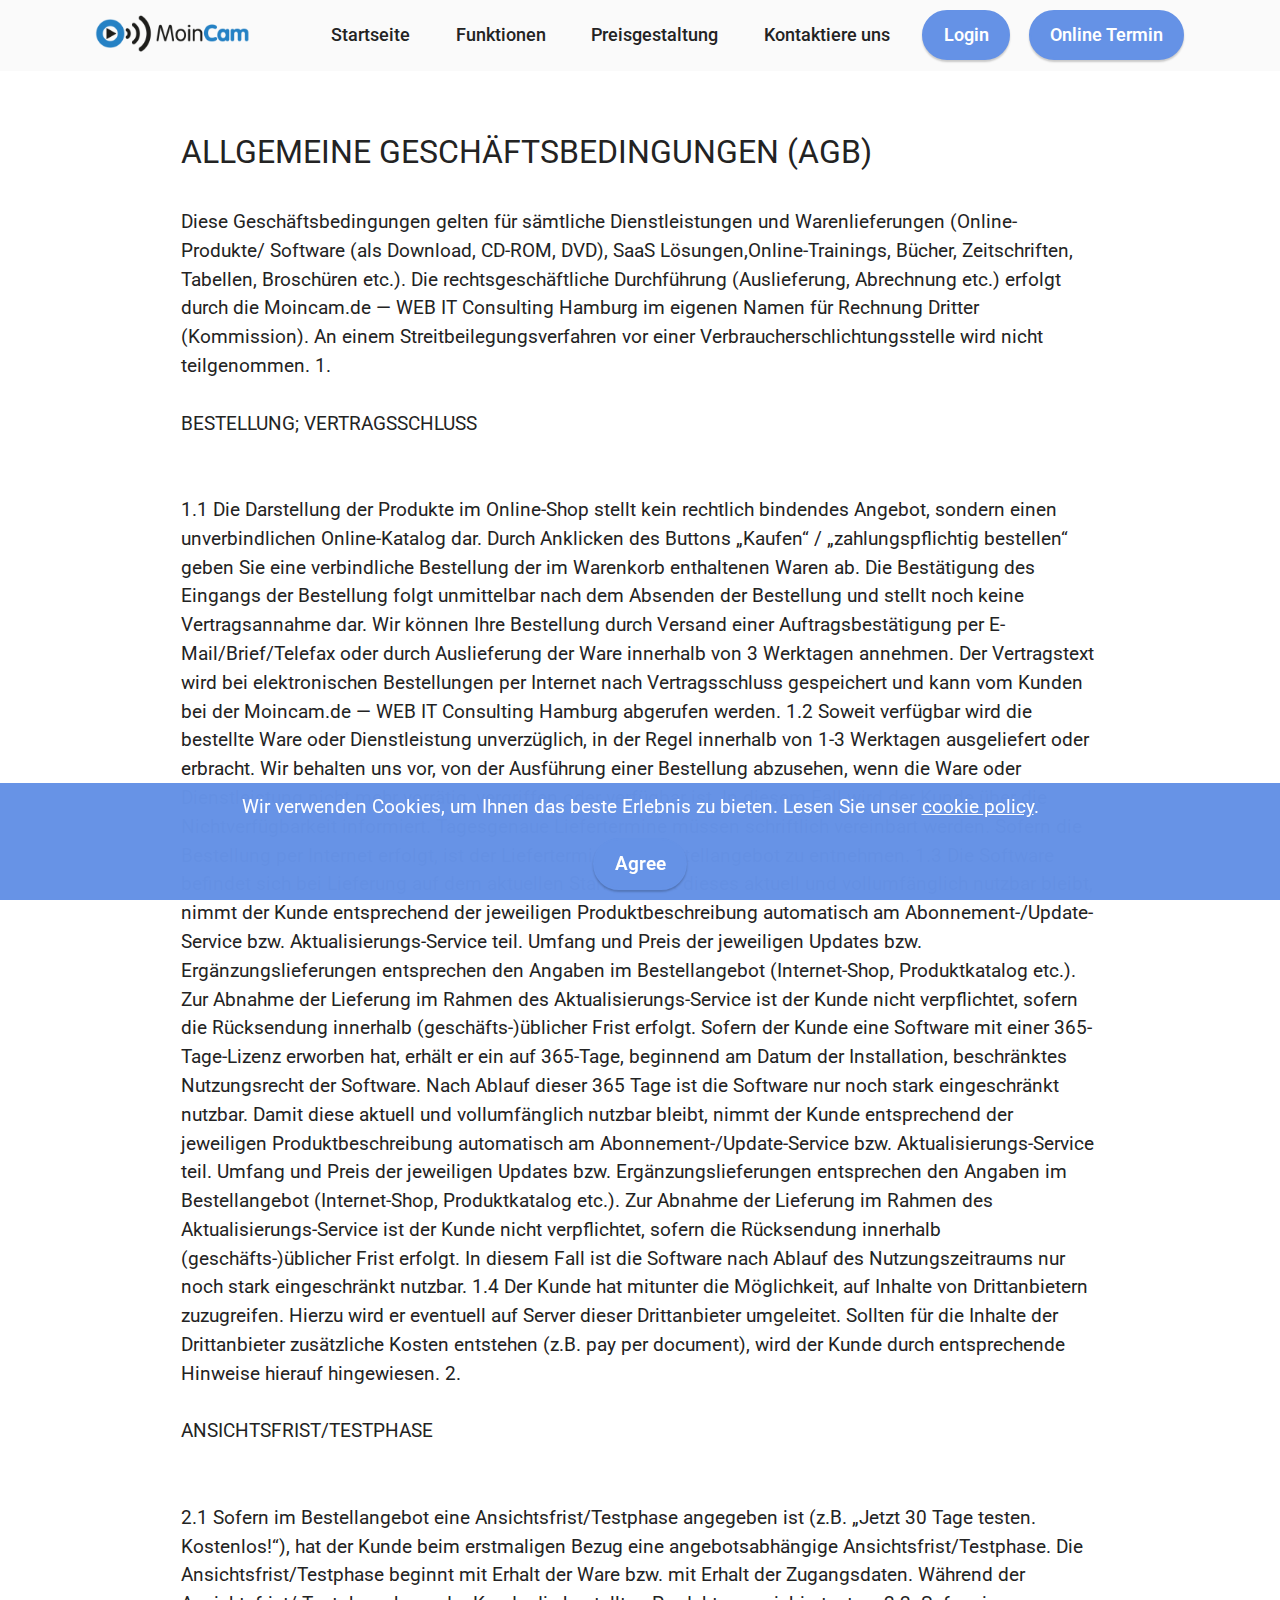
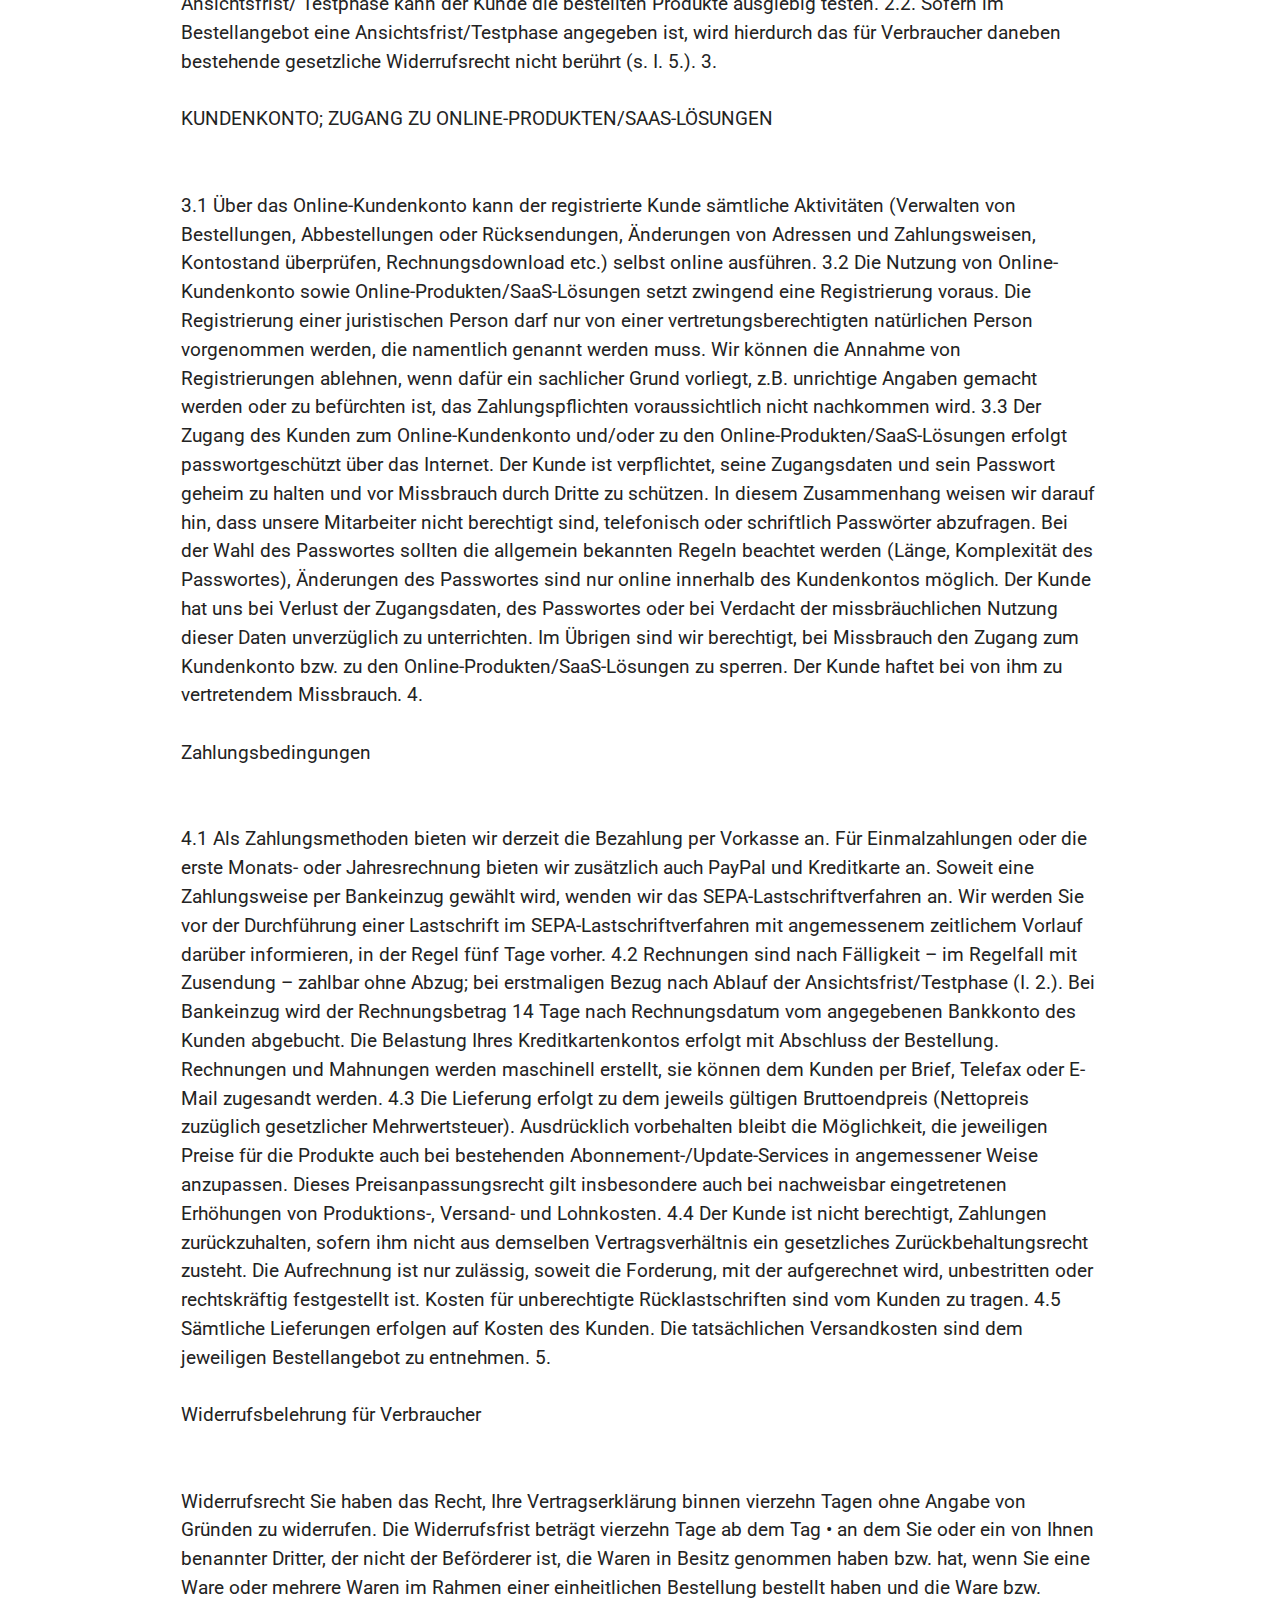
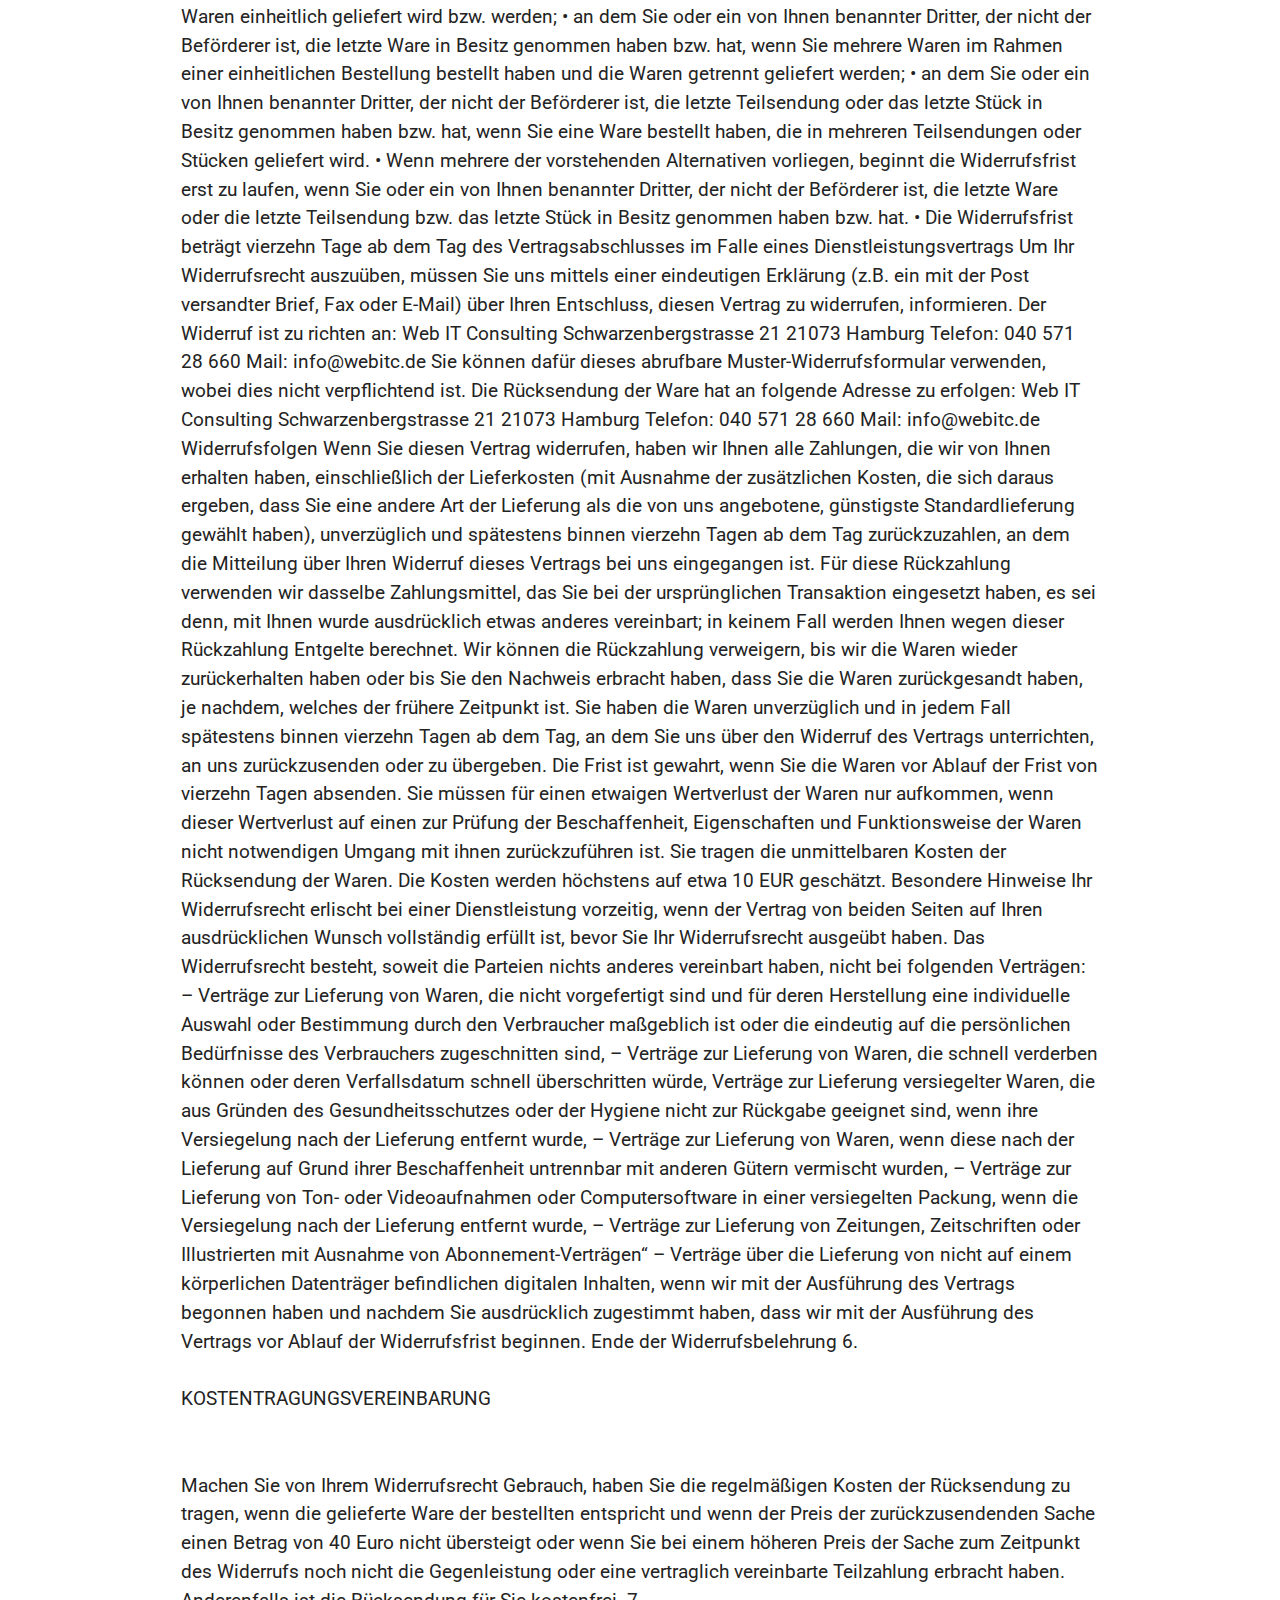
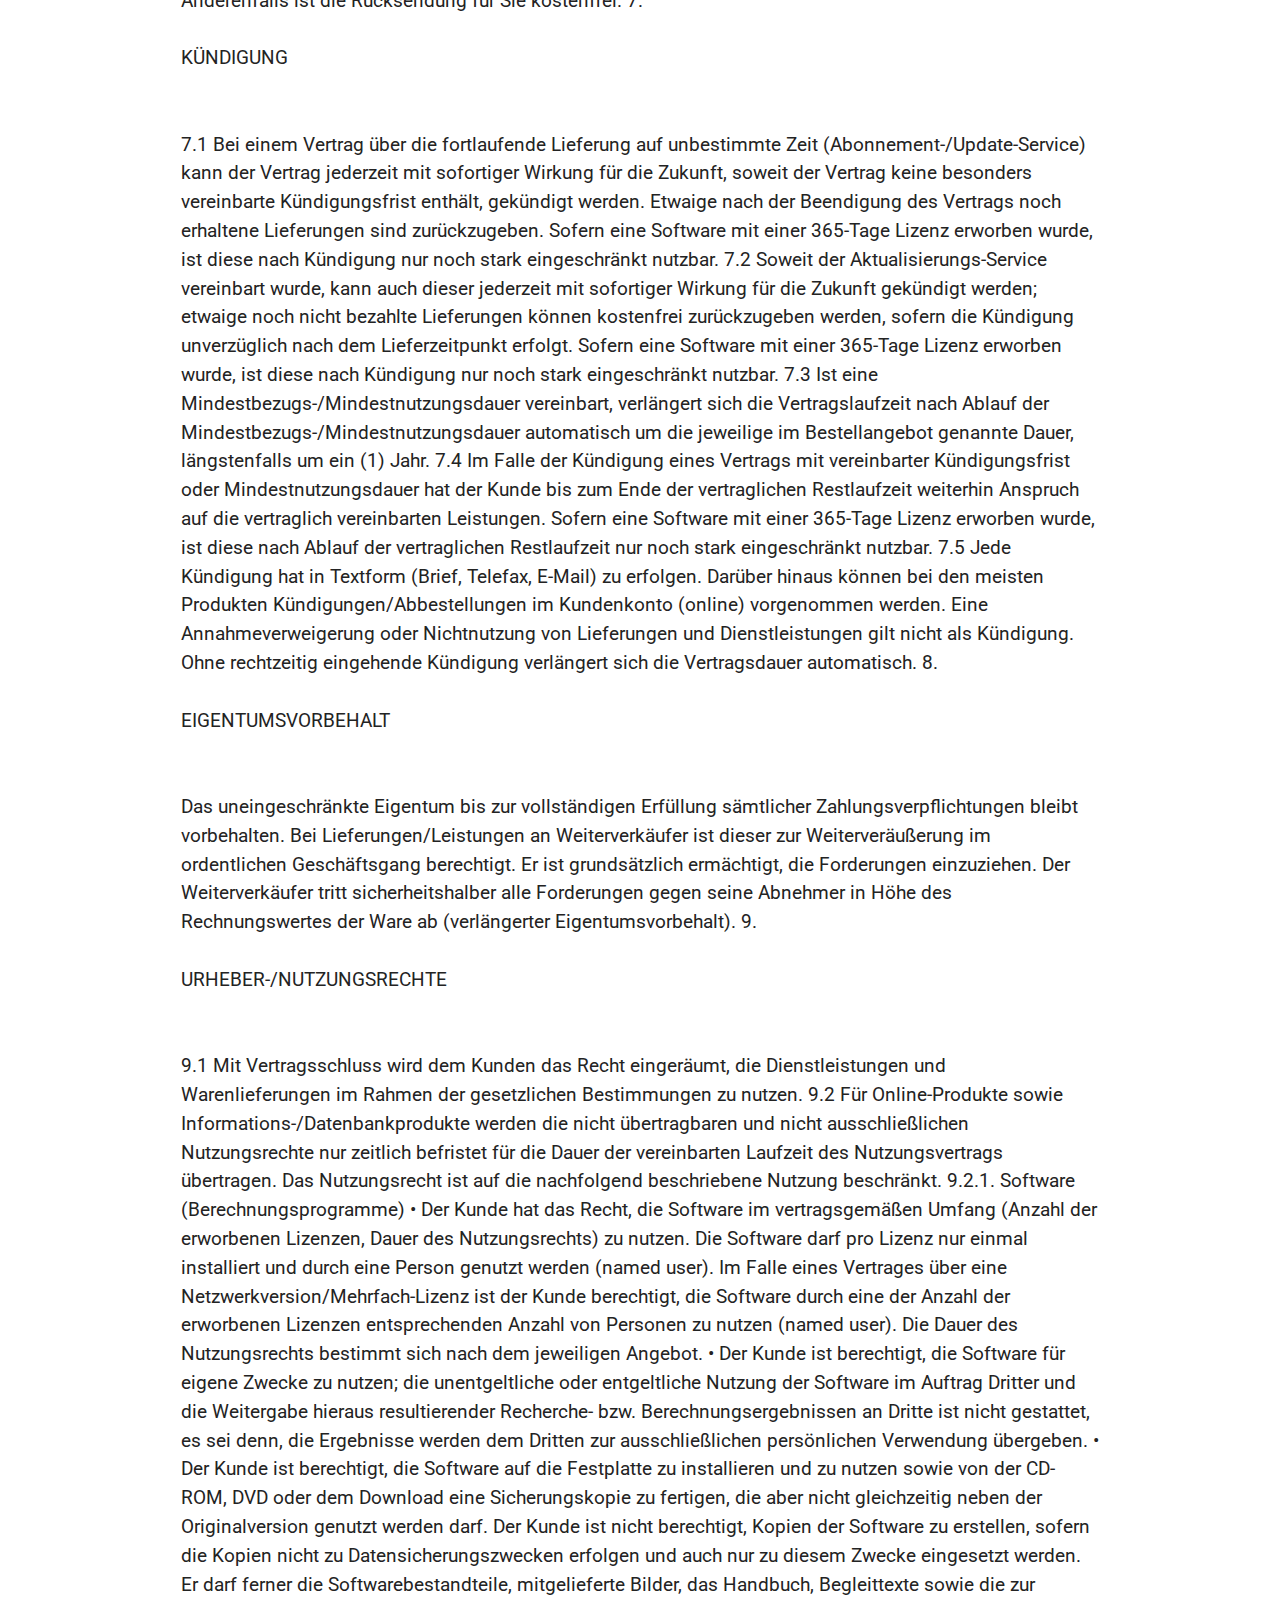
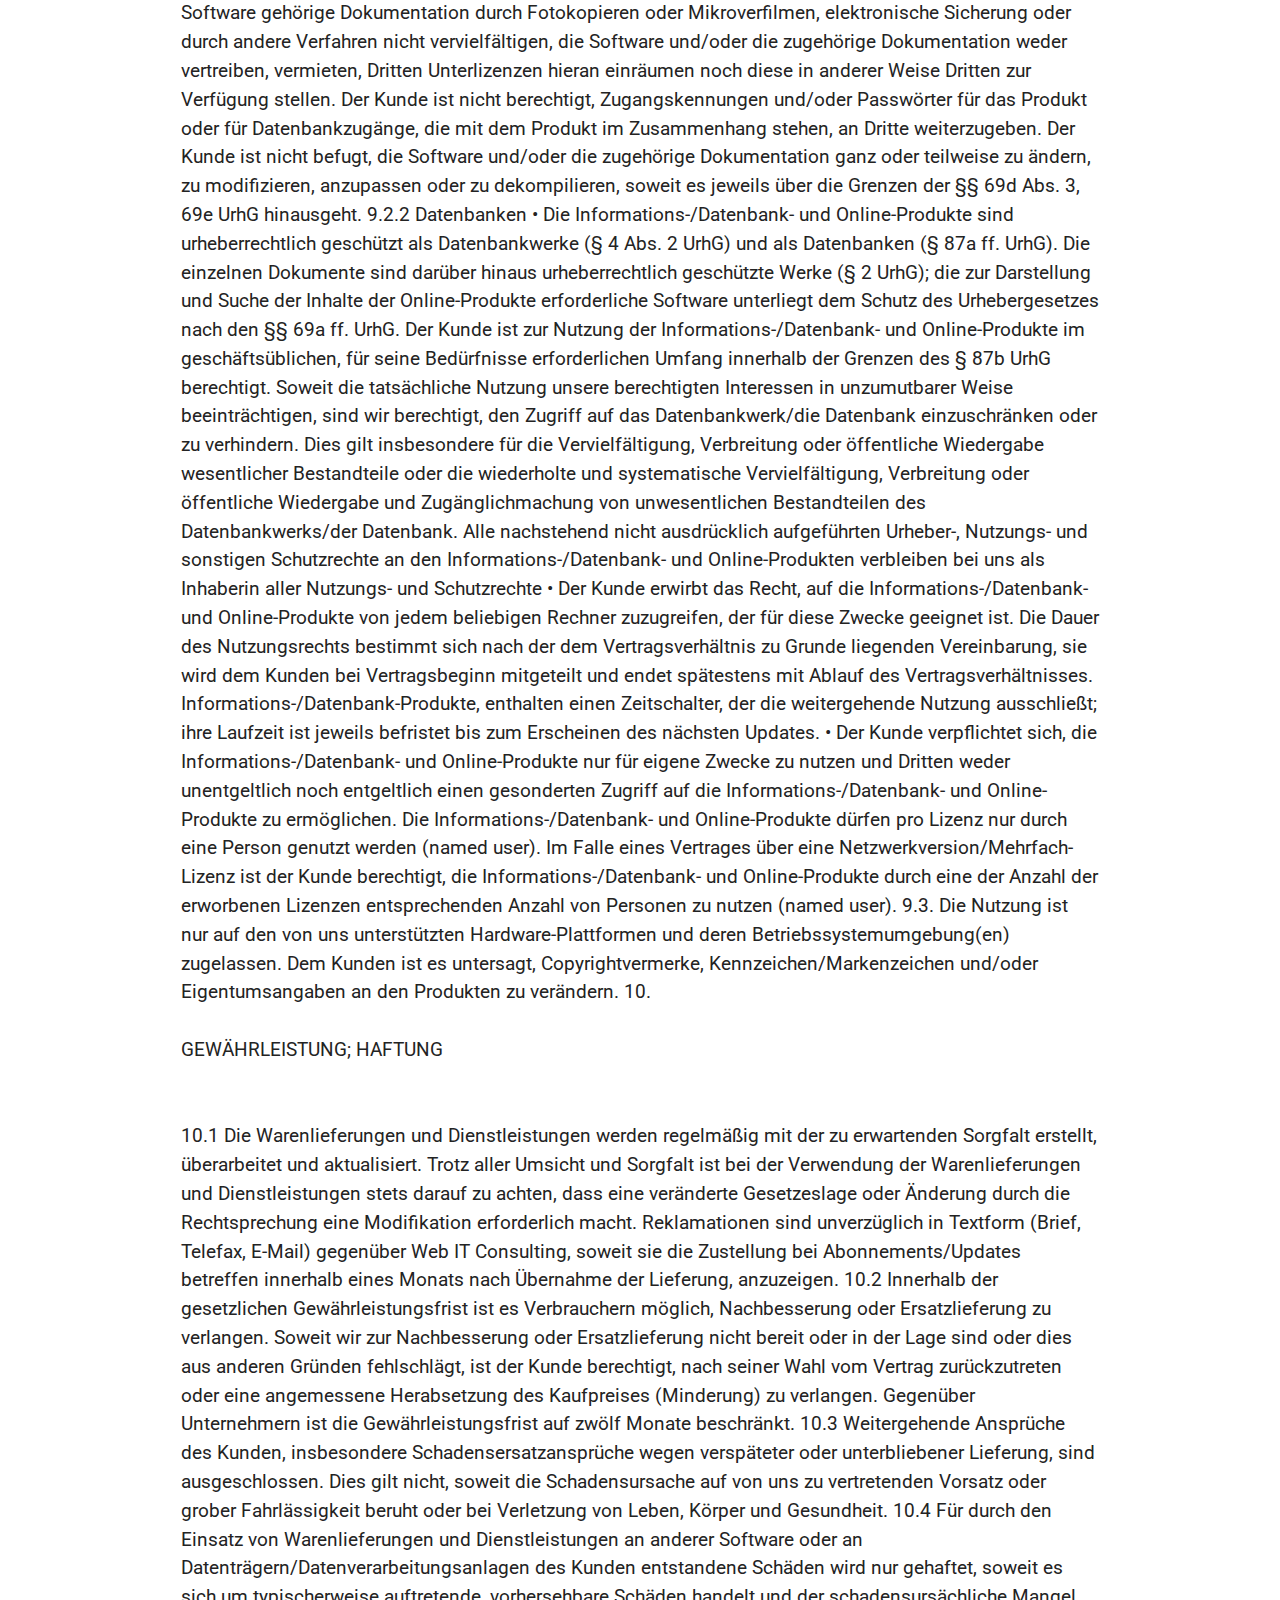
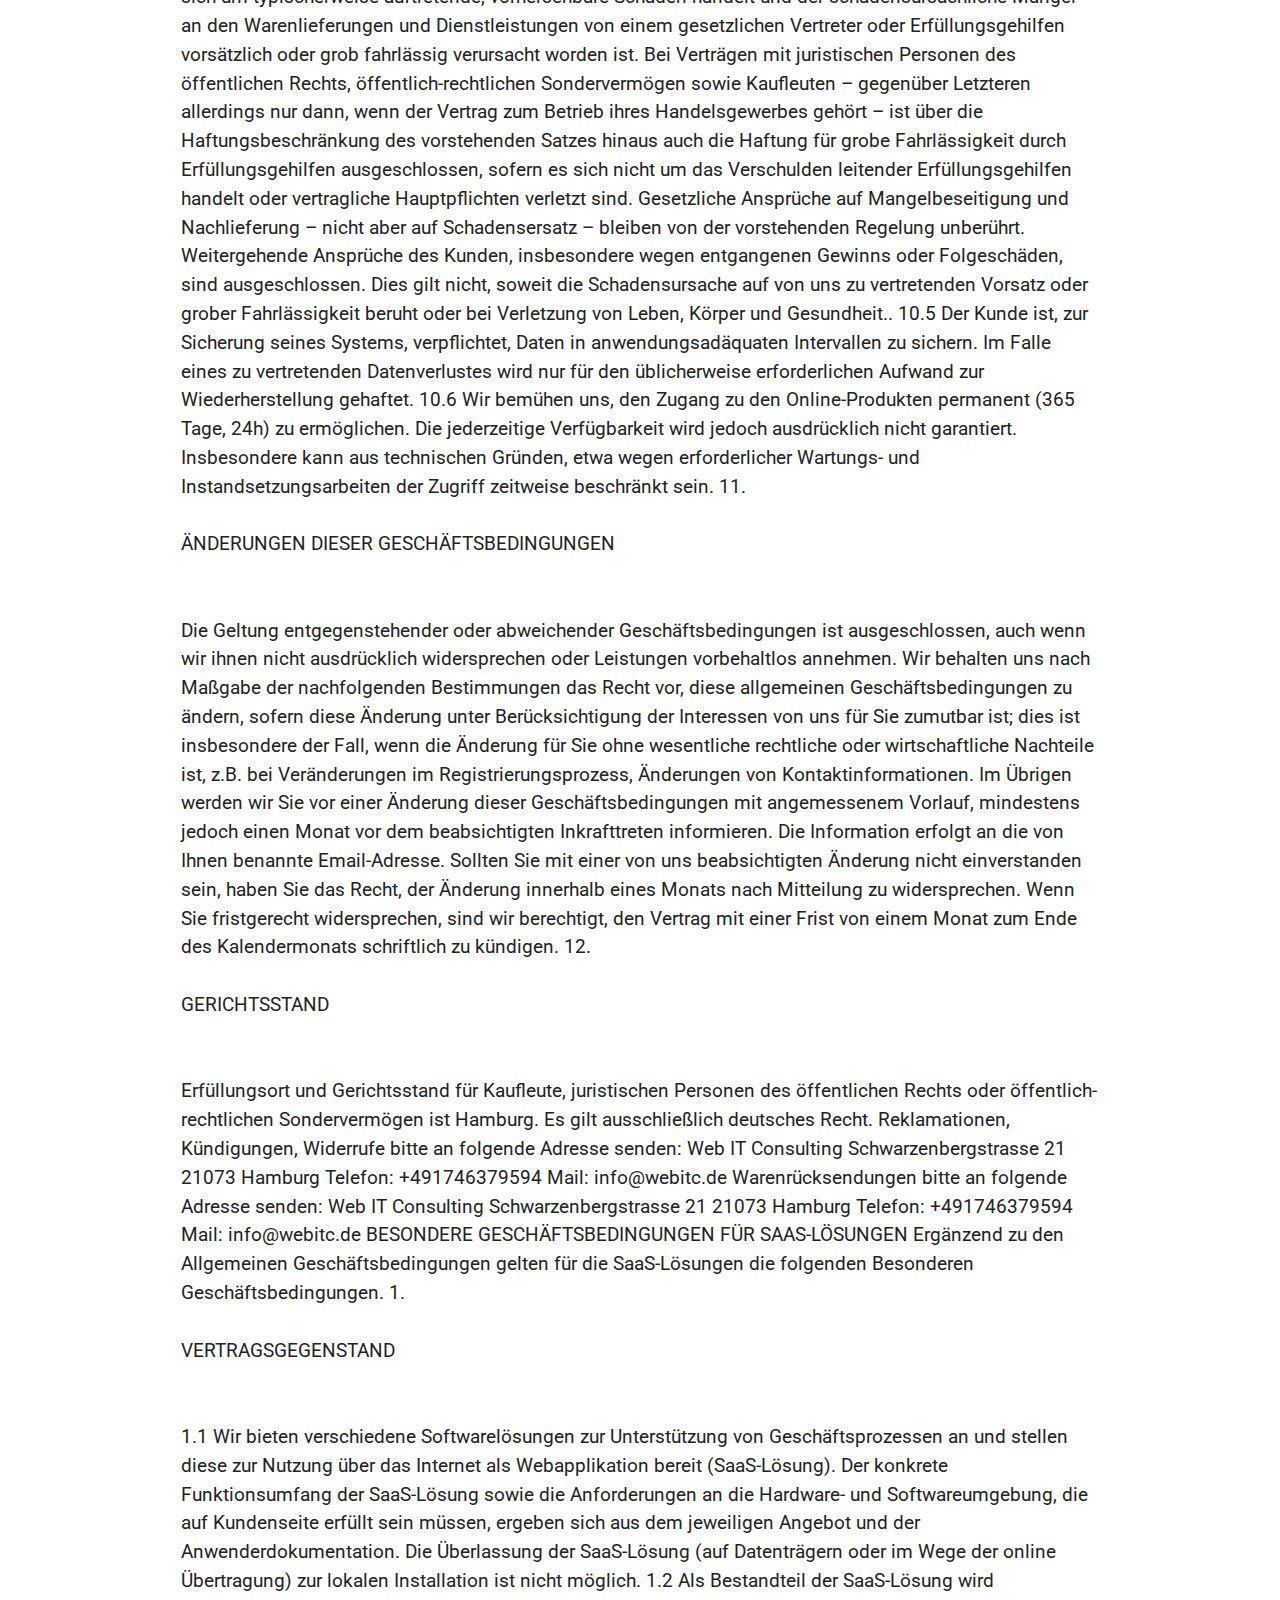
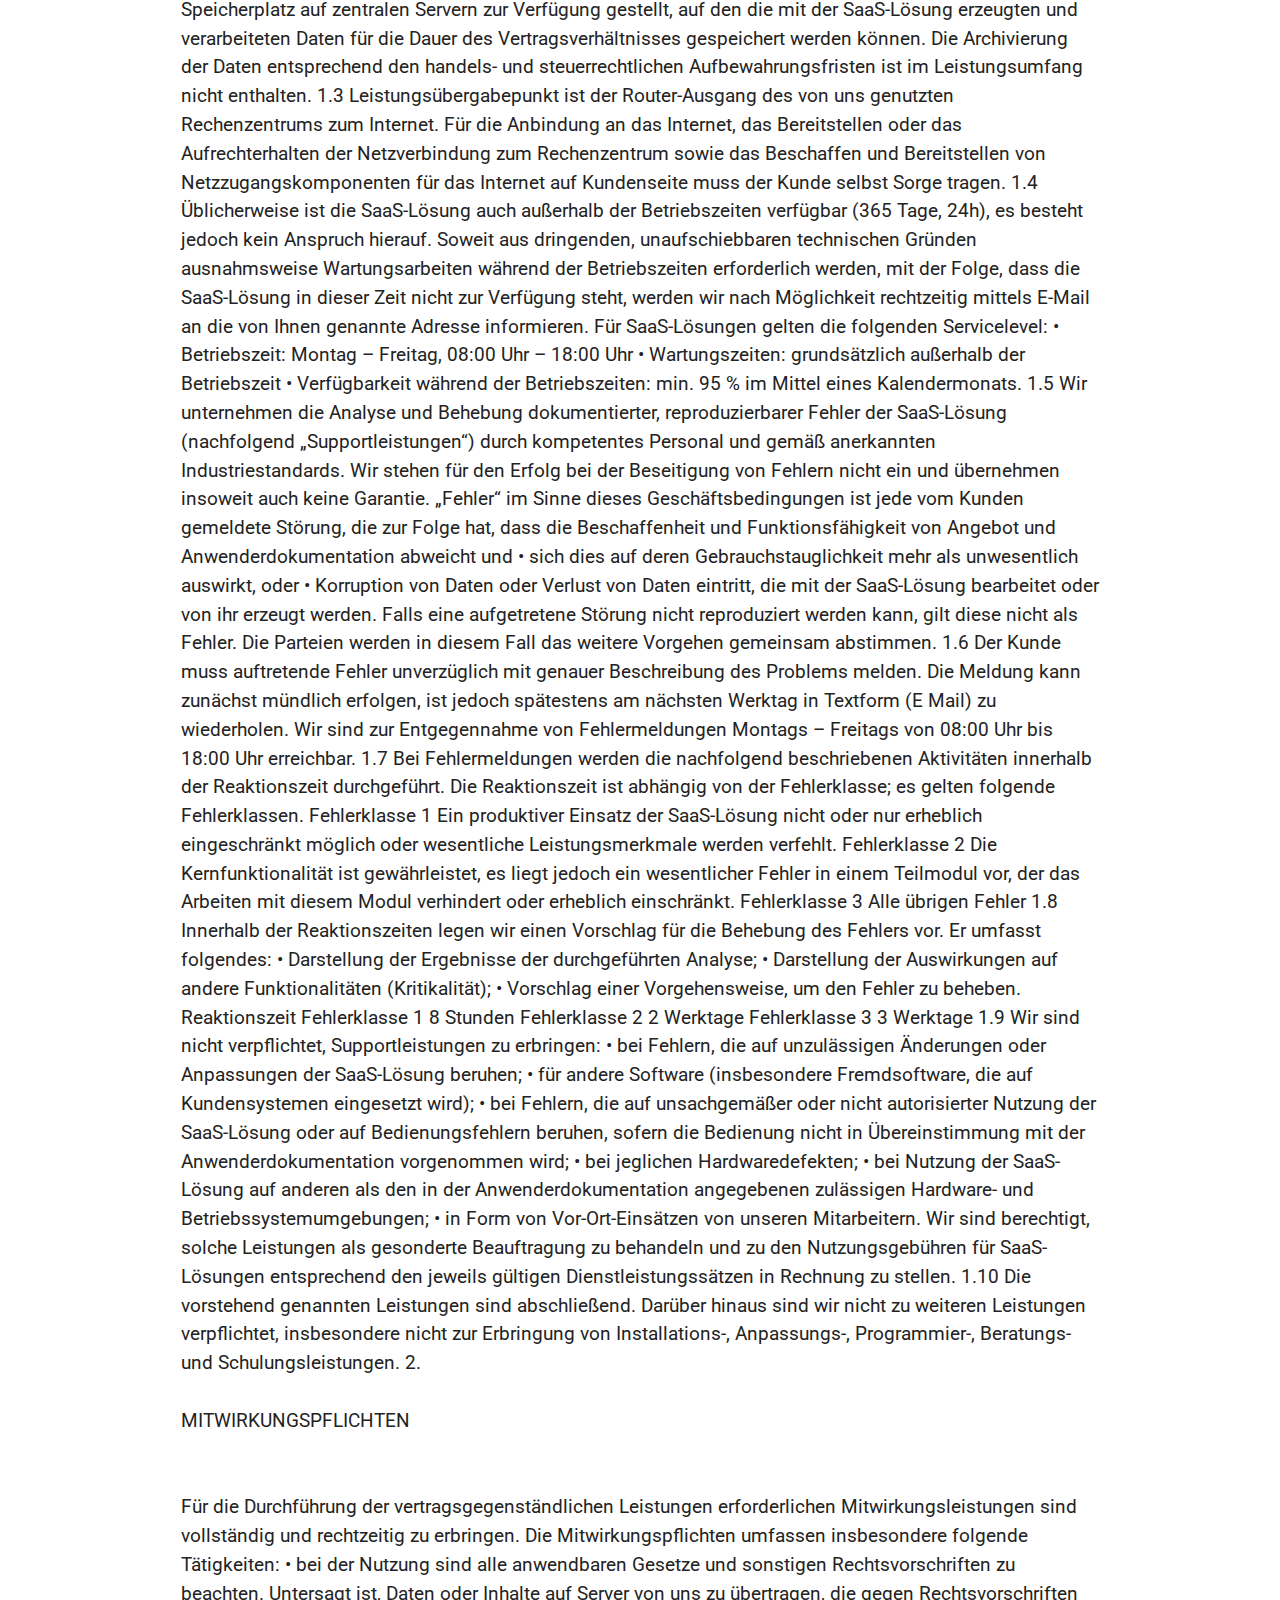
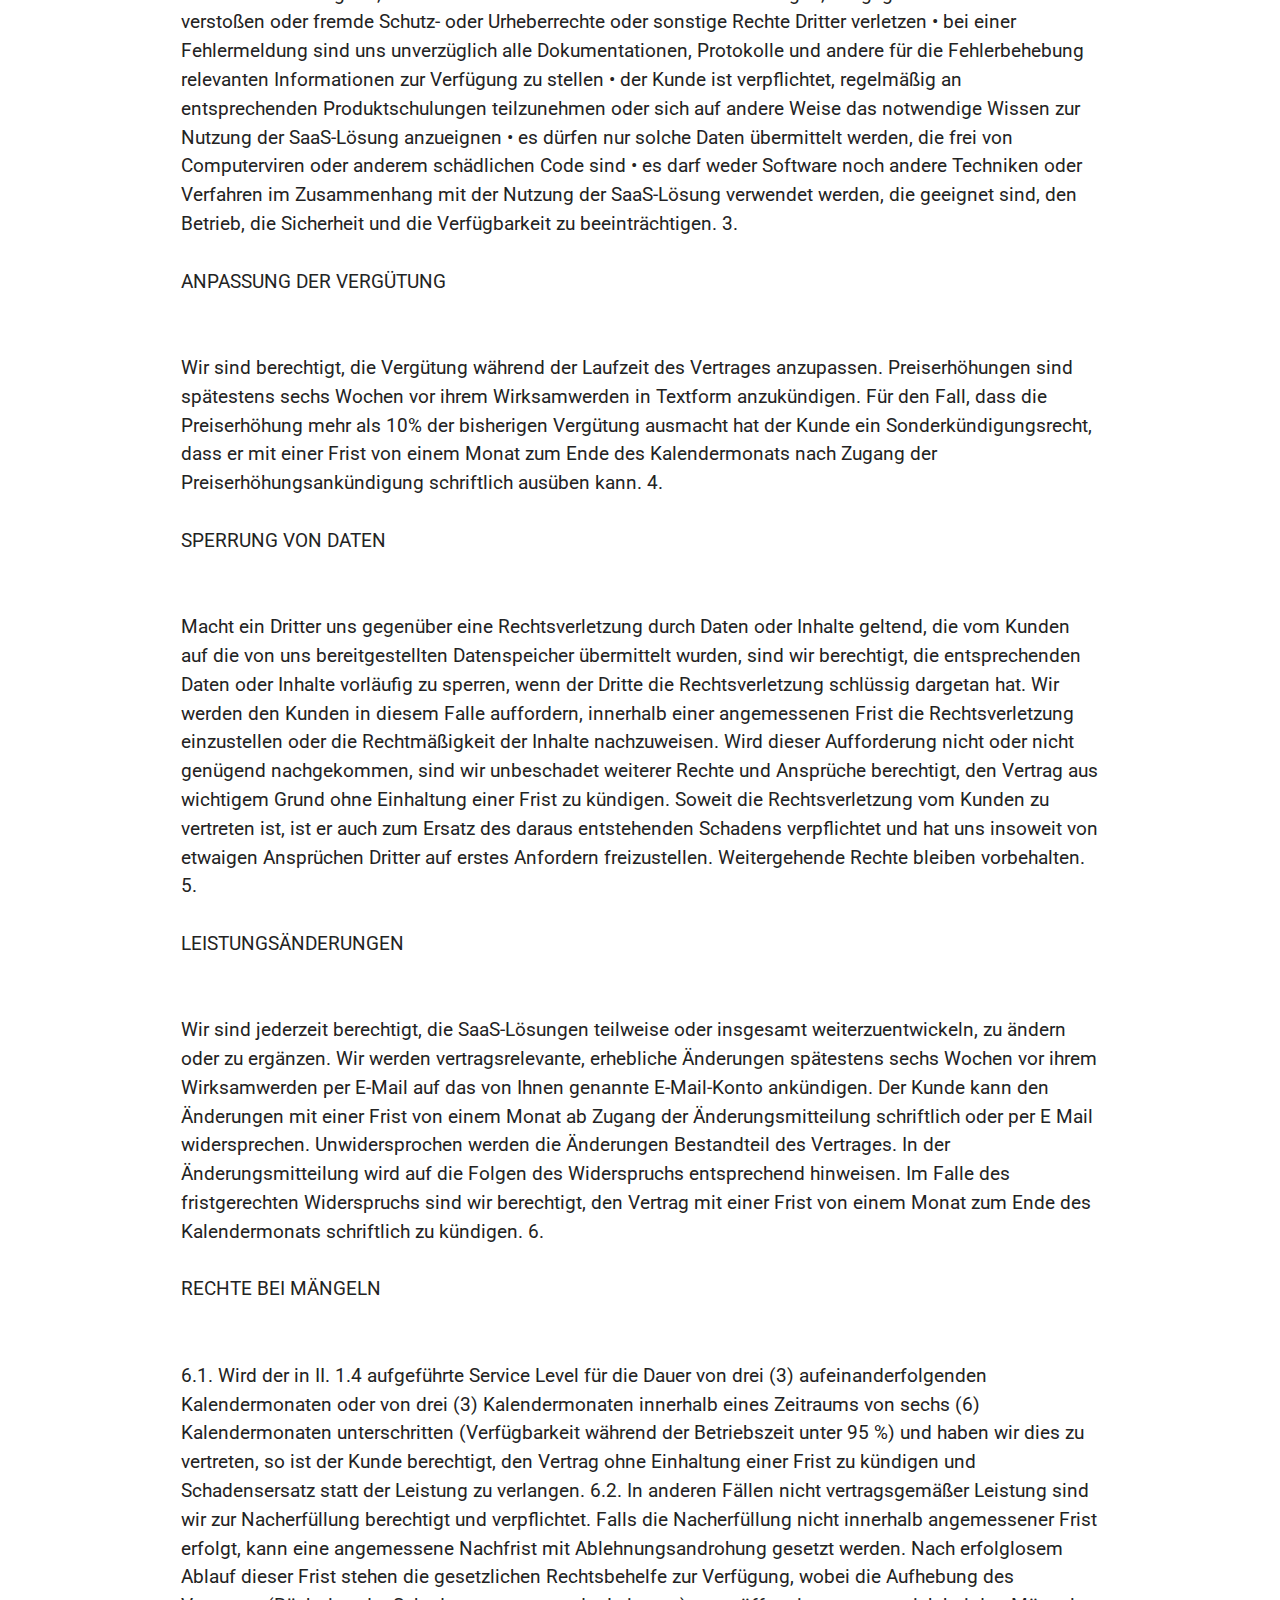
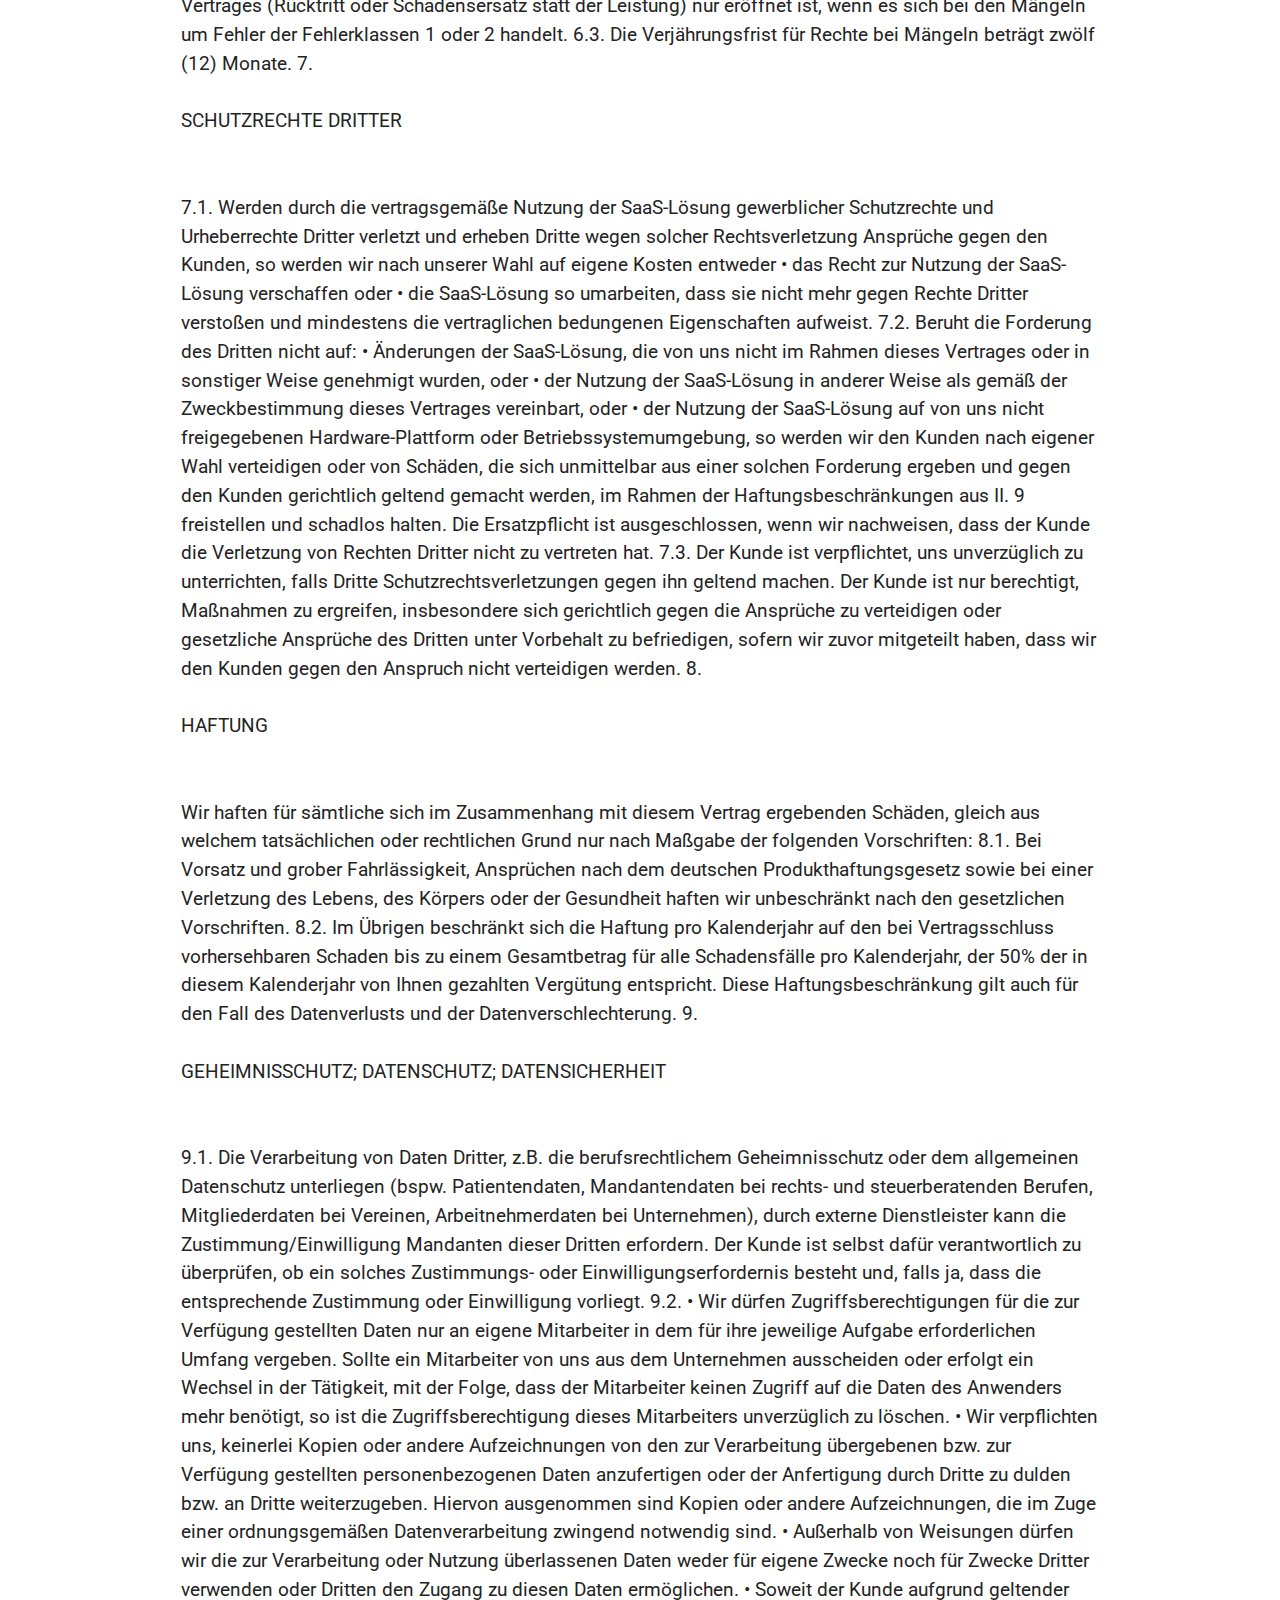
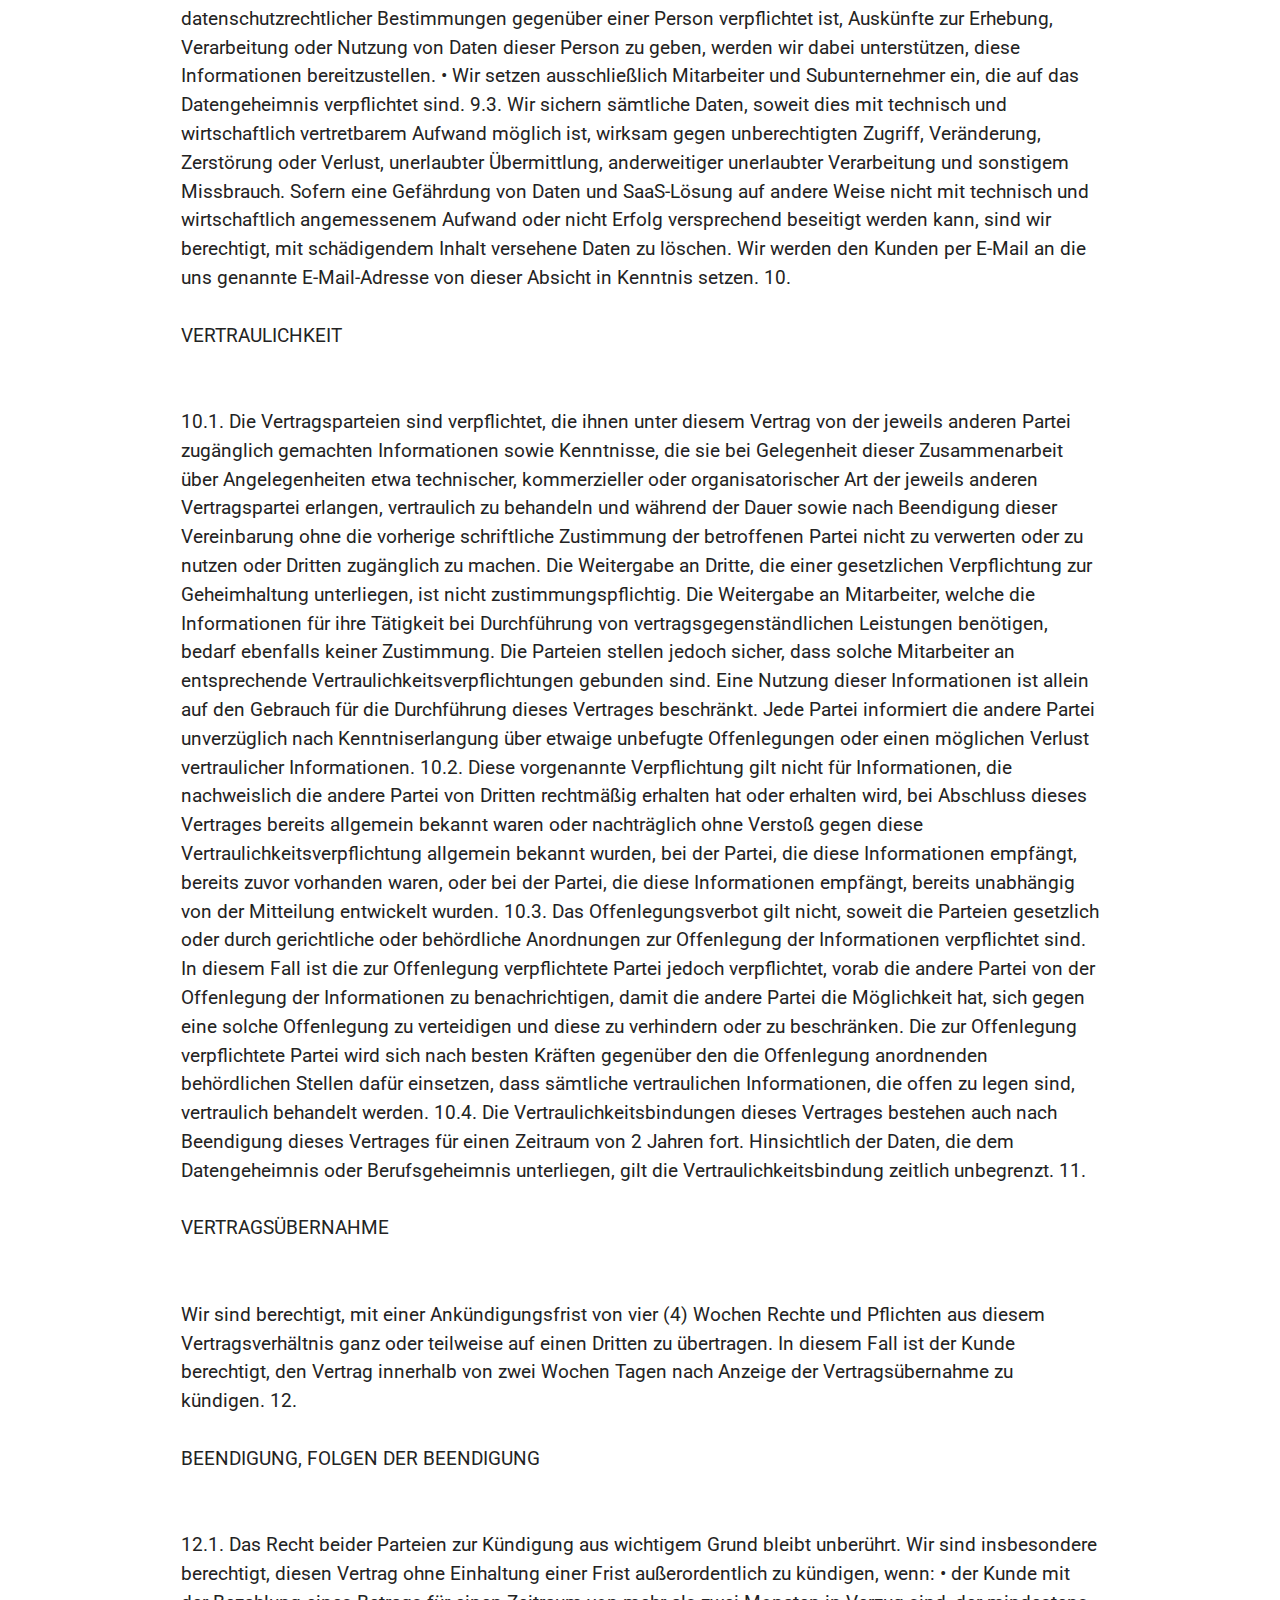
==== commit eb364660: "1" ====
--- a/agb.html
+++ b/agb.html
@@ -22,35 +22,21 @@
   <link rel="stylesheet" href="assets/dropdown/css/style.css">
   <link rel="stylesheet" href="assets/socicon/css/styles.css">
   <link rel="stylesheet" href="assets/theme/css/style.css">
-  <link rel="preload" href="https://fonts.googleapis.com/css?family=Jost:100,200,300,400,500,600,700,800,900,100i,200i,300i,400i,500i,600i,700i,800i,900i&display=swap" as="style" onload="this.onload=null;this.rel='stylesheet'">
-  <noscript><link rel="stylesheet" href="https://fonts.googleapis.com/css?family=Jost:100,200,300,400,500,600,700,800,900,100i,200i,300i,400i,500i,600i,700i,800i,900i&display=swap"></noscript>
+  <link rel="preload" href="https://fonts.googleapis.com/css?family=Roboto:100,100i,300,300i,400,400i,500,500i,700,700i,900,900i&display=swap" as="style" onload="this.onload=null;this.rel='stylesheet'">
+  <noscript><link rel="stylesheet" href="https://fonts.googleapis.com/css?family=Roboto:100,100i,300,300i,400,400i,500,500i,700,700i,900,900i&display=swap"></noscript>
   <link rel="preload" as="style" href="assets/mobirise/css/mbr-additional.css"><link rel="stylesheet" href="assets/mobirise/css/mbr-additional.css" type="text/css">
   
   
   <script src="https://cdn.gravitec.net/storage/14111d429844a57307f62bf4891c823f/client.js" async></script>
 
   
-
-<meta name="theme-color" content="#0fbc49">
-<link rel="manifest" href="manifest.json">
-<script src="sw-connect.js"></script>
-<meta name="apple-mobile-web-app-capable" content="yes">
-<link rel="apple-touch-startup-image" media="(device-width: 320px) and (device-height: 568px) and (-webkit-device-pixel-ratio: 2) and (orientation: portrait)" href="assets/images/apple-launch-640x1136.png">
-<link rel="apple-touch-startup-image" media="(device-width: 375px) and (device-height: 667px) and (-webkit-device-pixel-ratio: 2) and (orientation: portrait)" href="assets/images/apple-launch-750x1334.png">
-<link rel="apple-touch-startup-image" media="(device-width: 414px) and (device-height: 736px) and (-webkit-device-pixel-ratio: 3) and (orientation: portrait)" href="assets/images/apple-launch-1242x2208.png">
-<link rel="apple-touch-startup-image" media="(device-width: 375px) and (device-height: 812px) and (-webkit-device-pixel-ratio: 3) and (orientation: portrait)" href="assets/images/apple-launch-1125x2436.png">
-<link rel="apple-touch-startup-image" media="(device-width: 768px) and (device-height: 1024px) and (-webkit-device-pixel-ratio: 2) and (orientation: portrait)" href="assets/images/apple-launch-1536x2048.png">
-<link rel="apple-touch-startup-image" media="(device-width: 834px) and (device-height: 1112px) and (-webkit-device-pixel-ratio: 2) and (orientation: portrait)" href="assets/images/apple-launch-1668x2224.png">
-<link rel="apple-touch-startup-image" media="(device-width: 1024px) and (device-height: 1366px) and (-webkit-device-pixel-ratio: 2) and (orientation: portrait)" href="assets/images/apple-launch-2048x2732.png">
-<meta name="apple-mobile-web-app-status-bar-style" content="default">
-<meta name="apple-mobile-web-app-title" content="">
-<link rel="apple-touch-icon" href="apple-touch-icon.png"></head>
+</head>
 <body>
   <script async="" src="https://cdn.onthe.io/io.js/asxhhPfzrP5i"></script>
   <section data-bs-version="5.1" class="menu menu2 cid-tc5HIs249k" once="menu" id="menu2-17">
     
     <nav class="navbar navbar-dropdown navbar-fixed-top navbar-expand-lg">
-        <div class="container-fluid">
+        <div class="container">
             <div class="navbar-brand">
                 <span class="navbar-logo">
                     <a href="index.html#header14-1f">
@@ -73,7 +59,7 @@
                     <li class="nav-item"><a class="nav-link link text-black text-primary display-4" href="kontaktuns.html#map1-1k">Kontaktiere uns</a>
                     </li></ul>
                 
-                <div class="navbar-buttons mbr-section-btn"><a class="btn btn-primary display-4" href="#" data-toggle="modal" data-bs-toggle="modal" data-target="#mbr-popup-1v" data-bs-target="#mbr-popup-1v">Online Termin</a></div>
+                <div class="navbar-buttons mbr-section-btn"><a class="btn btn-primary display-4" href="#">Login</a> <a class="btn btn-primary display-4" href="#" data-toggle="modal" data-bs-toggle="modal" data-target="#mbr-popup-1v" data-bs-target="#mbr-popup-1v">Online Termin</a></div>
             </div>
         </div>
     </nav>
@@ -275,12 +261,7 @@
                     </div>
 
                     <div class="modal-body">
-                        <div class="mbr-text mbr-fonts-style display-7">
-                            <script src="https://asset-tidycal.b-cdn.net//js/embed.js"></script>
-<div id="tidycal-embed" data-path="1dzzv03/videoberatung"></div>
-                        </div>
-
-
+                          <script type="text/javascript" src="https://form.jotform.com/jsform/221953844950362"></script>
                     </div>
                 </div>
             </div>
@@ -300,8 +281,7 @@
   
   
   
-<input name="cookieData" type="hidden" data-cookie-customdialogselector="null" data-cookie-colortext="#ffffff" data-cookie-colorbg="rgba(101, 146, 230, 0.99)" data-cookie-textbutton="Agree" data-cookie-colorbutton="" data-cookie-colorlink="#e6ecf2" data-cookie-underlinelink="true" data-cookie-text="Wir verwenden Cookies, um Ihnen das beste Erlebnis zu bieten. Lesen Sie unser <a href='https://hafsa1319.github.io/moincam/datenschutzerklarung.html#content5-12'>cookie policy</a>.">
-  
-<script>"use strict";if("loading"in HTMLImageElement.prototype){document.querySelectorAll('img[loading="lazy"],iframe[loading="lazy"]').forEach(e=>{e.src=e.dataset.src,e.style.paddingTop=100*e.getAttribute("data-aspectratio")+"%",e.style.height=0,e.onload=function(){e.removeAttribute("style")}})}else{const e=document.createElement("script");e.src="https://cdnjs.cloudflare.com/ajax/libs/lazysizes/5.1.2/lazysizes.min.js",document.body.appendChild(e)}</script>
+<input name="cookieData" type="hidden" data-cookie-customdialogselector="null" data-cookie-colortext="#ffffff" data-cookie-colorbg="rgba(101, 146, 230, 0.99)" data-cookie-textbutton="Agree" data-cookie-colorbutton="" data-cookie-colorlink="#ffffff" data-cookie-underlinelink="true" data-cookie-text="Wir verwenden Cookies, um Ihnen das beste Erlebnis zu bieten. Lesen Sie unser <a href='https://hafsa1319.github.io/moincam/datenschutzerklarung.html#content5-12'>cookie policy</a>.">
+  <script>"use strict";if("loading"in HTMLImageElement.prototype){document.querySelectorAll('img[loading="lazy"],iframe[loading="lazy"]').forEach(e=>{e.src=e.dataset.src,e.style.paddingTop=100*e.getAttribute("data-aspectratio")+"%",e.style.height=0,e.onload=function(){e.removeAttribute("style")}})}else{const e=document.createElement("script");e.src="https://cdnjs.cloudflare.com/ajax/libs/lazysizes/5.1.2/lazysizes.min.js",document.body.appendChild(e)}</script>
 </body>
 </html>--- a/assets/mobirise/css/mbr-additional.css
+++ b/assets/mobirise/css/mbr-additional.css
@@ -5,7 +5,7 @@
   font-family: Jost;
 }
 .display-1 {
-  font-family: 'Jost', sans-serif;
+  font-family: 'Roboto', sans-serif;
   font-size: 4rem;
   line-height: 1.1;
 }
@@ -13,7 +13,7 @@
   font-size: 5rem;
 }
 .display-2 {
-  font-family: 'Jost', sans-serif;
+  font-family: 'Roboto', sans-serif;
   font-size: 3rem;
   line-height: 1.1;
 }
@@ -21,7 +21,7 @@
   font-size: 3.75rem;
 }
 .display-4 {
-  font-family: 'Jost', sans-serif;
+  font-family: 'Roboto', sans-serif;
   font-size: 1.1rem;
   line-height: 1.5;
 }
@@ -29,7 +29,7 @@
   font-size: 1.375rem;
 }
 .display-5 {
-  font-family: 'Jost', sans-serif;
+  font-family: 'Roboto', sans-serif;
   font-size: 2rem;
   line-height: 1.5;
 }
@@ -37,7 +37,7 @@
   font-size: 2.5rem;
 }
 .display-7 {
-  font-family: 'Jost', sans-serif;
+  font-family: 'Roboto', sans-serif;
   font-size: 1.2rem;
   line-height: 1.5;
 }
@@ -598,7 +598,7 @@
   display: none;
 }
 .form-control {
-  font-family: 'Jost', sans-serif;
+  font-family: 'Roboto', sans-serif;
   font-size: 1.1rem;
   line-height: 1.5;
   font-weight: 400;
@@ -612,7 +612,7 @@
   border-color: #6592e6 !important;
 }
 .form-control:-webkit-input-placeholder {
-  font-family: 'Jost', sans-serif;
+  font-family: 'Roboto', sans-serif;
   font-size: 1.1rem;
   line-height: 1.5;
   font-weight: 400;
@@ -1737,7 +1737,7 @@
   color: #000000;
 }
 .cid-tc5sx2GkTW .mbr-section-subtitle {
-  color: #002549;
+  color: #000000;
 }
 .cid-tc5sx2GkTW .mbr-media {
   position: relative;
@@ -1876,6 +1876,9 @@
     margin-bottom: 2rem;
   }
 }
+.cid-tc5vOg6Fpp li {
+  font-size: 18px;
+}
 .cid-tc5ye95tw0 {
   padding-top: 3rem;
   padding-bottom: 2rem;
--- a/assets/mobirise/css/mbr-additional.css
+++ b/assets/mobirise/css/mbr-additional.css
@@ -5,7 +5,7 @@
   font-family: Jost;
 }
 .display-1 {
-  font-family: 'Jost', sans-serif;
+  font-family: 'Roboto', sans-serif;
   font-size: 4rem;
   line-height: 1.1;
 }
@@ -13,7 +13,7 @@
   font-size: 5rem;
 }
 .display-2 {
-  font-family: 'Jost', sans-serif;
+  font-family: 'Roboto', sans-serif;
   font-size: 3rem;
   line-height: 1.1;
 }
@@ -21,7 +21,7 @@
   font-size: 3.75rem;
 }
 .display-4 {
-  font-family: 'Jost', sans-serif;
+  font-family: 'Roboto', sans-serif;
   font-size: 1.1rem;
   line-height: 1.5;
 }
@@ -29,7 +29,7 @@
   font-size: 1.375rem;
 }
 .display-5 {
-  font-family: 'Jost', sans-serif;
+  font-family: 'Roboto', sans-serif;
   font-size: 2rem;
   line-height: 1.5;
 }
@@ -37,7 +37,7 @@
   font-size: 2.5rem;
 }
 .display-7 {
-  font-family: 'Jost', sans-serif;
+  font-family: 'Roboto', sans-serif;
   font-size: 1.2rem;
   line-height: 1.5;
 }
@@ -598,7 +598,7 @@
   display: none;
 }
 .form-control {
-  font-family: 'Jost', sans-serif;
+  font-family: 'Roboto', sans-serif;
   font-size: 1.1rem;
   line-height: 1.5;
   font-weight: 400;
@@ -612,7 +612,7 @@
   border-color: #6592e6 !important;
 }
 .form-control:-webkit-input-placeholder {
-  font-family: 'Jost', sans-serif;
+  font-family: 'Roboto', sans-serif;
   font-size: 1.1rem;
   line-height: 1.5;
   font-weight: 400;
@@ -1737,7 +1737,7 @@
   color: #000000;
 }
 .cid-tc5sx2GkTW .mbr-section-subtitle {
-  color: #002549;
+  color: #000000;
 }
 .cid-tc5sx2GkTW .mbr-media {
   position: relative;
@@ -1876,6 +1876,9 @@
     margin-bottom: 2rem;
   }
 }
+.cid-tc5vOg6Fpp li {
+  font-size: 18px;
+}
 .cid-tc5ye95tw0 {
   padding-top: 3rem;
   padding-bottom: 2rem;
